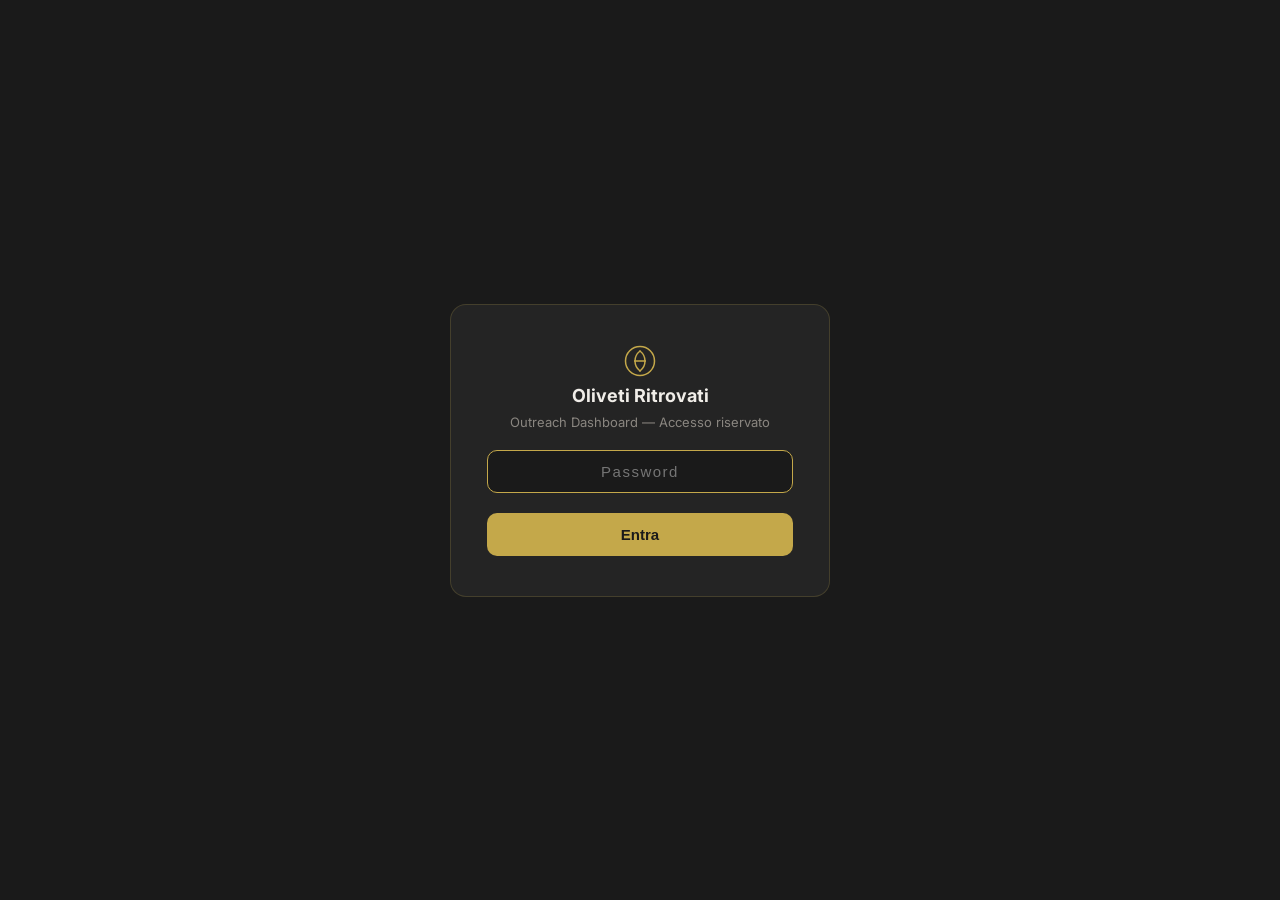
==== public/outreach.html @ 116433b3 "feat(outreach): dashboard WA con password gate su /outreach - 483 contatti cellulari embedded, filtr" ====
<!DOCTYPE html>
<html lang="it">
<head>
<meta charset="UTF-8">
<meta name="viewport" content="width=device-width, initial-scale=1.0">
<title>Oliveti Ritrovati — Outreach WA</title>
<link rel="preconnect" href="https://fonts.googleapis.com">
<link href="https://fonts.googleapis.com/css2?family=Inter:wght@400;500;600;700&display=swap" rel="stylesheet">
<style>
  :root {
    --nero: #1a1a1a;
    --nero2: #242424;
    --nero3: #2e2e2e;
    --oro: #C4A84A;
    --oro2: #d4b85a;
    --oro-dim: rgba(196,168,74,0.12);
    --oro-dim2: rgba(196,168,74,0.06);
    --bianco: #f0ede8;
    --grigio: #8a8680;
    --grigio2: #5a5754;
    --verde: #4caf7d;
    --verde-dim: rgba(76,175,125,0.12);
    --rosso: #e05555;
    --rosso-dim: rgba(224,85,85,0.12);
    --giallo-dim: rgba(196,168,74,0.08);
    --radius: 12px;
    --radius-sm: 8px;
  }
  * { box-sizing: border-box; margin: 0; padding: 0; }
  html, body { height: 100%; font-family: 'Inter', system-ui, sans-serif; background: var(--nero); color: var(--bianco); }

  /* LAYOUT */
  .app { display: grid; grid-template-rows: auto 1fr; height: 100vh; overflow: hidden; }

  /* HEADER */
  .header {
    background: var(--nero2);
    border-bottom: 1px solid rgba(196,168,74,0.15);
    padding: 14px 24px;
    display: flex; align-items: center; gap: 20px; flex-wrap: wrap;
  }
  .logo {
    display: flex; align-items: center; gap: 10px;
    font-size: 15px; font-weight: 700; color: var(--oro); letter-spacing: 0.04em;
    white-space: nowrap;
  }
  .logo svg { flex-shrink: 0; }
  .progress-wrap {
    flex: 1; min-width: 200px;
  }
  .progress-label {
    display: flex; justify-content: space-between; align-items: center;
    font-size: 11px; color: var(--grigio); margin-bottom: 5px;
  }
  .progress-label strong { color: var(--bianco); font-size: 13px; }
  .progress-bar {
    height: 6px; background: var(--nero3); border-radius: 100em; overflow: hidden;
  }
  .progress-fill {
    height: 100%; background: var(--oro); border-radius: 100em;
    transition: width 0.4s ease;
  }
  .stats-chips { display: flex; gap: 8px; flex-wrap: wrap; }
  .chip {
    font-size: 11px; font-weight: 600; padding: 4px 10px;
    border-radius: 100em; display: flex; align-items: center; gap: 5px;
  }
  .chip-inviato { background: var(--verde-dim); color: var(--verde); }
  .chip-skip { background: var(--oro-dim); color: var(--oro); }
  .chip-no { background: var(--rosso-dim); color: var(--rosso); }
  .chip-tot { background: rgba(255,255,255,0.06); color: var(--grigio); }

  /* MAIN */
  .main { display: grid; grid-template-columns: 280px 1fr; overflow: hidden; }

  /* SIDEBAR */
  .sidebar {
    background: var(--nero2);
    border-right: 1px solid rgba(255,255,255,0.06);
    display: flex; flex-direction: column; overflow: hidden;
  }
  .sidebar-top {
    padding: 16px;
    border-bottom: 1px solid rgba(255,255,255,0.06);
  }
  .search-wrap { position: relative; margin-bottom: 12px; }
  .search-wrap svg { position: absolute; left: 10px; top: 50%; transform: translateY(-50%); opacity: 0.4; pointer-events: none; }
  .search {
    width: 100%; background: var(--nero3); border: 1px solid rgba(255,255,255,0.08);
    color: var(--bianco); border-radius: var(--radius-sm); padding: 8px 10px 8px 34px;
    font-size: 13px; outline: none;
  }
  .search:focus { border-color: var(--oro); }
  .search::placeholder { color: var(--grigio2); }
  .filters { display: flex; flex-direction: column; gap: 8px; }
  .filter-row { display: flex; gap: 6px; flex-wrap: wrap; }
  .filter-label { font-size: 10px; font-weight: 600; color: var(--grigio2); letter-spacing: 0.08em; text-transform: uppercase; margin-bottom: 2px; }
  .fbtn {
    font-size: 11px; font-weight: 500; padding: 4px 9px;
    border-radius: 100em; border: 1px solid rgba(255,255,255,0.1);
    background: transparent; color: var(--grigio); cursor: pointer;
    transition: all 0.15s;
  }
  .fbtn:hover { border-color: var(--oro); color: var(--oro); }
  .fbtn.active { background: var(--oro-dim); border-color: var(--oro); color: var(--oro); }
  .fbtn-stato {
    font-size: 11px; font-weight: 500; padding: 4px 9px;
    border-radius: 100em; border: 1px solid rgba(255,255,255,0.1);
    background: transparent; color: var(--grigio); cursor: pointer;
    transition: all 0.15s;
  }
  .fbtn-stato:hover { border-color: rgba(255,255,255,0.3); color: var(--bianco); }
  .fbtn-stato.active-all { background: rgba(255,255,255,0.08); border-color: rgba(255,255,255,0.2); color: var(--bianco); }
  .fbtn-stato.active-inviato { background: var(--verde-dim); border-color: var(--verde); color: var(--verde); }
  .fbtn-stato.active-skip { background: var(--oro-dim); border-color: var(--oro); color: var(--oro); }
  .fbtn-stato.active-no { background: var(--rosso-dim); border-color: var(--rosso); color: var(--rosso); }

  .list-wrap { flex: 1; overflow-y: auto; padding: 8px; }
  .list-wrap::-webkit-scrollbar { width: 4px; }
  .list-wrap::-webkit-scrollbar-track { background: transparent; }
  .list-wrap::-webkit-scrollbar-thumb { background: var(--nero3); border-radius: 2px; }

  .contact-row {
    padding: 10px 12px; border-radius: var(--radius-sm); cursor: pointer;
    transition: background 0.12s; display: flex; flex-direction: column; gap: 3px;
    border: 1px solid transparent;
  }
  .contact-row:hover { background: rgba(255,255,255,0.04); }
  .contact-row.active { background: var(--oro-dim2); border-color: rgba(196,168,74,0.2); }
  .row-name { font-size: 13px; font-weight: 600; color: var(--bianco); white-space: nowrap; overflow: hidden; text-overflow: ellipsis; }
  .row-meta { font-size: 11px; color: var(--grigio); display: flex; gap: 6px; align-items: center; }
  .row-stato { width: 7px; height: 7px; border-radius: 50%; flex-shrink: 0; }
  .stato-nuovo { background: var(--grigio2); }
  .stato-inviato { background: var(--verde); }
  .stato-skip { background: var(--oro); }
  .stato-no { background: var(--rosso); }

  .empty-list { padding: 24px; text-align: center; color: var(--grigio2); font-size: 13px; }

  /* CONTENT */
  .content { overflow-y: auto; padding: 32px; display: flex; flex-direction: column; gap: 24px; }
  .content::-webkit-scrollbar { width: 4px; }
  .content::-webkit-scrollbar-thumb { background: var(--nero3); border-radius: 2px; }

  .no-selection {
    display: flex; flex-direction: column; align-items: center; justify-content: center;
    height: 100%; gap: 12px; color: var(--grigio2); text-align: center;
  }
  .no-selection svg { opacity: 0.3; }
  .no-selection p { font-size: 14px; }

  /* CARD */
  .card {
    background: var(--nero2); border: 1px solid rgba(255,255,255,0.07);
    border-radius: 16px; padding: 28px;
  }
  .card-header { display: flex; justify-content: space-between; align-items: flex-start; gap: 16px; margin-bottom: 20px; }
  .card-title { font-size: 22px; font-weight: 700; color: var(--bianco); line-height: 1.2; }
  .card-badges { display: flex; gap: 8px; flex-wrap: wrap; margin-top: 6px; }
  .badge {
    font-size: 11px; font-weight: 600; padding: 3px 10px;
    border-radius: 100em;
  }
  .badge-tipo { background: var(--oro-dim); color: var(--oro); }
  .badge-citta { background: rgba(255,255,255,0.07); color: var(--grigio); }
  .badge-rating { background: rgba(255,200,0,0.1); color: #ffd43b; }

  .stato-banner {
    padding: 10px 14px; border-radius: var(--radius-sm);
    font-size: 13px; font-weight: 600; display: flex; align-items: center; gap: 8px;
    margin-bottom: 16px;
  }
  .banner-inviato { background: var(--verde-dim); color: var(--verde); border: 1px solid rgba(76,175,125,0.2); }
  .banner-skip { background: var(--oro-dim); color: var(--oro); border: 1px solid rgba(196,168,74,0.2); }
  .banner-no { background: var(--rosso-dim); color: var(--rosso); border: 1px solid rgba(224,85,85,0.2); }

  .info-grid { display: grid; grid-template-columns: 1fr 1fr; gap: 12px; margin-bottom: 20px; }
  .info-item {
    background: rgba(255,255,255,0.03); border: 1px solid rgba(255,255,255,0.06);
    border-radius: var(--radius-sm); padding: 12px;
  }
  .info-label { font-size: 10px; font-weight: 600; color: var(--grigio2); text-transform: uppercase; letter-spacing: 0.08em; margin-bottom: 4px; }
  .info-value { font-size: 14px; color: var(--bianco); font-weight: 500; }
  .info-link { color: var(--oro); text-decoration: none; font-size: 13px; }
  .info-link:hover { text-decoration: underline; }

  /* MESSAGGIO */
  .msg-section { margin-bottom: 20px; }
  .msg-header { display: flex; justify-content: space-between; align-items: center; margin-bottom: 10px; }
  .msg-title { font-size: 12px; font-weight: 600; color: var(--grigio); text-transform: uppercase; letter-spacing: 0.08em; }
  .msg-body {
    background: rgba(255,255,255,0.03); border: 1px solid rgba(255,255,255,0.08);
    border-radius: var(--radius-sm); padding: 14px 16px;
    font-size: 14px; line-height: 1.65; color: var(--bianco);
    white-space: pre-wrap;
  }
  .btn-copy {
    font-size: 11px; font-weight: 600; padding: 5px 12px;
    border-radius: 100em; border: 1px solid rgba(255,255,255,0.12);
    background: transparent; color: var(--grigio); cursor: pointer;
    transition: all 0.15s; display: flex; align-items: center; gap: 5px;
  }
  .btn-copy:hover { color: var(--bianco); border-color: rgba(255,255,255,0.25); }
  .btn-copy.copied { color: var(--verde); border-color: var(--verde); background: var(--verde-dim); }

  /* AZIONI */
  .azioni { display: flex; gap: 10px; flex-wrap: wrap; }
  .btn-wa {
    flex: 1; min-width: 200px;
    background: #25D366; color: #fff; font-weight: 700; font-size: 15px;
    padding: 14px 20px; border-radius: var(--radius); border: none; cursor: pointer;
    display: flex; align-items: center; justify-content: center; gap: 10px;
    transition: background 0.15s; text-decoration: none;
  }
  .btn-wa:hover { background: #1db954; }
  .btn-inviato {
    background: var(--verde-dim); color: var(--verde); border: 1.5px solid rgba(76,175,125,0.3);
    font-weight: 600; font-size: 14px; padding: 14px 18px;
    border-radius: var(--radius); cursor: pointer; transition: all 0.15s;
    display: flex; align-items: center; gap: 8px; white-space: nowrap;
  }
  .btn-inviato:hover { background: rgba(76,175,125,0.2); }
  .btn-inviato.active { background: var(--verde); color: #fff; }

  .azioni2 { display: flex; gap: 8px; }
  .btn-skip {
    flex: 1; background: transparent; color: var(--grigio); border: 1px solid rgba(255,255,255,0.1);
    font-weight: 500; font-size: 13px; padding: 10px;
    border-radius: var(--radius-sm); cursor: pointer; transition: all 0.15s;
    display: flex; align-items: center; justify-content: center; gap: 6px;
  }
  .btn-skip:hover { border-color: var(--oro); color: var(--oro); }
  .btn-skip.active { background: var(--oro-dim); border-color: var(--oro); color: var(--oro); }
  .btn-no {
    flex: 1; background: transparent; color: var(--grigio); border: 1px solid rgba(255,255,255,0.1);
    font-weight: 500; font-size: 13px; padding: 10px;
    border-radius: var(--radius-sm); cursor: pointer; transition: all 0.15s;
    display: flex; align-items: center; justify-content: center; gap: 6px;
  }
  .btn-no:hover { border-color: var(--rosso); color: var(--rosso); }
  .btn-no.active { background: var(--rosso-dim); border-color: var(--rosso); color: var(--rosso); }
  .btn-reset {
    background: transparent; color: var(--grigio2); border: none;
    font-size: 12px; cursor: pointer; padding: 10px; transition: color 0.15s;
    display: flex; align-items: center; gap: 5px;
  }
  .btn-reset:hover { color: var(--grigio); }

  .nav-btns {
    display: flex; gap: 8px; justify-content: space-between; align-items: center;
    padding-top: 12px; border-top: 1px solid rgba(255,255,255,0.06);
  }
  .btn-nav {
    background: var(--nero3); color: var(--grigio); border: 1px solid rgba(255,255,255,0.08);
    font-size: 13px; font-weight: 500; padding: 8px 16px;
    border-radius: var(--radius-sm); cursor: pointer; transition: all 0.15s;
    display: flex; align-items: center; gap: 6px;
  }
  .btn-nav:hover { color: var(--bianco); border-color: rgba(255,255,255,0.2); }
  .btn-nav:disabled { opacity: 0.3; cursor: default; }
  .nav-pos { font-size: 13px; color: var(--grigio); }

  @media (max-width: 768px) {
    .main { grid-template-columns: 1fr; }
    .sidebar { display: none; }
    .content { padding: 16px; }
    .info-grid { grid-template-columns: 1fr; }
  }
</style>
</head>
<body>
<div class="app">

  <!-- HEADER -->
  <div class="header">
    <div class="logo">
      <svg width="22" height="22" viewBox="0 0 22 22" fill="none">
        <circle cx="11" cy="11" r="10" stroke="#C4A84A" stroke-width="1.5"/>
        <path d="M11 4c0 0-4 3-4 7s4 7 4 7" stroke="#C4A84A" stroke-width="1.5" stroke-linecap="round"/>
        <path d="M11 4c0 0 4 3 4 7s-4 7-4 7" stroke="#C4A84A" stroke-width="1.5" stroke-linecap="round"/>
        <line x1="7" y1="11" x2="15" y2="11" stroke="#C4A84A" stroke-width="1.5"/>
      </svg>
      Oliveti Ritrovati
    </div>
    <div class="progress-wrap">
      <div class="progress-label">
        <span>Progresso outreach</span>
        <strong id="prog-text">0 / 483 inviati</strong>
      </div>
      <div class="progress-bar"><div class="progress-fill" id="prog-fill" style="width:0%"></div></div>
    </div>
    <div class="stats-chips">
      <span class="chip chip-inviato" id="stat-inviato">✓ 0 inviati</span>
      <span class="chip chip-skip" id="stat-skip">⏭ 0 saltati</span>
      <span class="chip chip-no" id="stat-no">✗ 0 no</span>
      <span class="chip chip-tot">📱 483 cellulari</span>
    </div>
  </div>

  <!-- MAIN -->
  <div class="main">

    <!-- SIDEBAR -->
    <div class="sidebar">
      <div class="sidebar-top">
        <div class="search-wrap">
          <svg width="14" height="14" viewBox="0 0 14 14" fill="none"><circle cx="6" cy="6" r="4.5" stroke="#8a8680" stroke-width="1.5"/><path d="M9.5 9.5L12 12" stroke="#8a8680" stroke-width="1.5" stroke-linecap="round"/></svg>
          <input class="search" type="text" id="search" placeholder="Cerca nome o città…">
        </div>
        <div class="filters">
          <div>
            <div class="filter-label">Tipo</div>
            <div class="filter-row" id="filter-tipo">
              <button class="fbtn active" data-tipo="">Tutti</button>
              <button class="fbtn" data-tipo="ristorante">Ristorante</button>
              <button class="fbtn" data-tipo="agriturismo">Agriturismo</button>
              <button class="fbtn" data-tipo="enoteca">Enoteca</button>
              <button class="fbtn" data-tipo="wine bar">Wine Bar</button>
              <button class="fbtn" data-tipo="hotel">Hotel</button>
            </div>
          </div>
          <div>
            <div class="filter-label">Stato</div>
            <div class="filter-row" id="filter-stato">
              <button class="fbtn-stato active-all active" data-stato="">Tutti</button>
              <button class="fbtn-stato" data-stato="nuovo">Da fare</button>
              <button class="fbtn-stato" data-stato="inviato">Inviati</button>
              <button class="fbtn-stato" data-stato="skip">Saltati</button>
              <button class="fbtn-stato" data-stato="no">Non int.</button>
            </div>
          </div>
        </div>
      </div>
      <div class="list-wrap" id="contact-list"></div>
    </div>

    <!-- CONTENT -->
    <div class="content" id="content">
      <div class="no-selection" id="no-sel">
        <svg width="48" height="48" viewBox="0 0 48 48" fill="none"><circle cx="24" cy="24" r="22" stroke="#5a5754" stroke-width="1.5"/><path d="M24 14v10l6 4" stroke="#5a5754" stroke-width="2" stroke-linecap="round"/></svg>
        <p>Seleziona un contatto dalla lista<br>o usa i filtri per iniziare</p>
      </div>
      <div id="card-wrap" style="display:none"></div>
    </div>

  </div>
</div>

<script>
const CONTACTS = [{"nome": "Osteria MateraMì", "tipo": "ristorante", "citta": "Matera", "indirizzo": "Via D'Addozio, 4, 75100 Matera MT", "telefono": "+393284698633", "sito_web": "materami.it", "rating": "", "recensioni": "", "maps_url": "https://www.google.com/maps/place/Osteria+MateraM%C3%AC/data=!4m7!3m6!1s0x13477f20929e2583:0x8687152c12a10cb3!8m2!3d40.6703052!4d16.6091664!16s%2Fg%2F11gbkt0_gz!19sChIJgyWekiB_RxMRswyhEiwVh4Y?authuser=0&hl=it&g_ep=EgoyMDI2MDkyOS4wIJJjKgBIAVAD&rclk=1", "messaggio": "Salve, sono Francesco Linzalone di Oliveti Ritrovati — Matera.\n\nHo recuperato 3000 olivi centenari abbandonati nella campagna materana. Dal nostro frantoio di famiglia (Sassi, dal 1959) produciamo un extravergine con varietà autoctone, zero additivi, molitura entro 8 ore.\n\nPremio OLIVARUM 2023. Produzione limitata.\n\nPosso portarvi una bottiglia da assaggiare?"}, {"nome": "Myricae Ristorante", "tipo": "ristorante", "citta": "Matera", "indirizzo": "Via del Corso, 35, 75100 Matera MT", "telefono": "+393283440122", "sito_web": "myricaeristorante.it", "rating": "", "recensioni": "", "maps_url": "https://www.google.com/maps/place/Myricae+Ristorante/data=!4m7!3m6!1s0x13477f29b11aca7f:0xee17300afb48b2d!8m2!3d40.6654982!4d16.6083386!16s%2Fg%2F11w1f0l13n!19sChIJf8oasSl_RxMRLYu0rwBz4Q4?authuser=0&hl=it&g_ep=EgoyMDI2MDkyOS4wIJJjKgBIAVAD&rclk=1", "messaggio": "Salve, sono Francesco Linzalone di Oliveti Ritrovati — Matera.\n\nHo recuperato 3000 olivi centenari abbandonati nella campagna materana. Dal nostro frantoio di famiglia (Sassi, dal 1959) produciamo un extravergine con varietà autoctone, zero additivi, molitura entro 8 ore.\n\nPremio OLIVARUM 2023. Produzione limitata.\n\nPosso portarvi una bottiglia da assaggiare?"}, {"nome": "La locanda nei Sassi", "tipo": "ristorante", "citta": "Matera", "indirizzo": "Via Casale, 24, 75100 Matera MT", "telefono": "+393762714915", "sito_web": "lalocandaneisassi.com", "rating": "", "recensioni": "", "maps_url": "https://www.google.com/maps/place/La+locanda+nei+Sassi/data=!4m7!3m6!1s0x13477f62887b0141:0x3b5203ccc21e5eaf!8m2!3d40.6687407!4d16.6105308!16s%2Fg%2F11xm0mqjmp!19sChIJQQF7iGJ_RxMRr14ewswDUjs?authuser=0&hl=it&g_ep=EgoyMDI2MDkyOS4wIJJjKgBIAVAD&rclk=1", "messaggio": "Salve, sono Francesco Linzalone di Oliveti Ritrovati — Matera.\n\nHo recuperato 3000 olivi centenari abbandonati nella campagna materana. Dal nostro frantoio di famiglia (Sassi, dal 1959) produciamo un extravergine con varietà autoctone, zero additivi, molitura entro 8 ore.\n\nPremio OLIVARUM 2023. Produzione limitata.\n\nPosso portarvi una bottiglia da assaggiare?"}, {"nome": "Retròbottega Matera", "tipo": "ristorante", "citta": "Matera", "indirizzo": "Via Bruno Buozzi, 11, 75100 Matera MT", "telefono": "+393783092480", "sito_web": "retrobottegamatera.it", "rating": "", "recensioni": "", "maps_url": "https://www.google.com/maps/place/Retr%C3%B2bottega+Matera/data=!4m7!3m6!1s0x13477f06a43c4a1b:0xa4d6ee16eec754fb!8m2!3d40.6622029!4d16.610801!16s%2Fg%2F11xz_wpqn5!19sChIJG0o8pAZ_RxMR-1TH7hbu1qQ?authuser=0&hl=it&g_ep=EgoyMDI2MDkyOS4wIJJjKgBIAVAD&rclk=1", "messaggio": "Salve, sono Francesco Linzalone di Oliveti Ritrovati — Matera.\n\nHo recuperato 3000 olivi centenari abbandonati nella campagna materana. Dal nostro frantoio di famiglia (Sassi, dal 1959) produciamo un extravergine con varietà autoctone, zero additivi, molitura entro 8 ore.\n\nPremio OLIVARUM 2023. Produzione limitata.\n\nPosso portarvi una bottiglia da assaggiare?"}, {"nome": "Il Fiore del Latte", "tipo": "ristorante", "citta": "Matera", "indirizzo": "Piazza Ascanio Persio, 15, 75100 Matera MT", "telefono": "+393884891995", "sito_web": "ilfioredellatte.shop", "rating": "", "recensioni": "", "maps_url": "https://www.google.com/maps/place/Il+Fiore+del+Latte/data=!4m7!3m6!1s0x13477ede1fdb7371:0xf354bf4243998d4d!8m2!3d40.6661083!4d16.6056759!16s%2Fg%2F11c493dxdp!19sChIJcXPbH95-RxMRTY2ZQ0K_VPM?authuser=0&hl=it&g_ep=EgoyMDI2MDkyOS4wIJJjKgBIAVAD&rclk=1", "messaggio": "Salve, sono Francesco Linzalone di Oliveti Ritrovati — Matera.\n\nHo recuperato 3000 olivi centenari abbandonati nella campagna materana. Dal nostro frantoio di famiglia (Sassi, dal 1959) produciamo un extravergine con varietà autoctone, zero additivi, molitura entro 8 ore.\n\nPremio OLIVARUM 2023. Produzione limitata.\n\nPosso portarvi una bottiglia da assaggiare?"}, {"nome": "Madame Giulia", "tipo": "ristorante", "citta": "Matera", "indirizzo": "Via D'Addozio, 48, 75100 Matera MT", "telefono": "+393760983606", "sito_web": "madamegiulia.it", "rating": "", "recensioni": "", "maps_url": "https://www.google.com/maps/place/Madame+Giulia/data=!4m7!3m6!1s0x13477fed30344df7:0x5f6b8e82c15fc0bf!8m2!3d40.6692372!4d16.6093637!16s%2Fg%2F11v0rbj85b!19sChIJ9000MO1_RxMRv8BfwYKOa18?authuser=0&hl=it&g_ep=EgoyMDI2MDkyOS4wIJJjKgBIAVAD&rclk=1", "messaggio": "Salve, sono Francesco Linzalone di Oliveti Ritrovati — Matera.\n\nHo recuperato 3000 olivi centenari abbandonati nella campagna materana. Dal nostro frantoio di famiglia (Sassi, dal 1959) produciamo un extravergine con varietà autoctone, zero additivi, molitura entro 8 ore.\n\nPremio OLIVARUM 2023. Produzione limitata.\n\nPosso portarvi una bottiglia da assaggiare?"}, {"nome": "OHIMÈ Matera", "tipo": "ristorante", "citta": "Matera", "indirizzo": "Via T. Stigliani, 82, 75100 Matera MT", "telefono": "+393278414877", "sito_web": "ohimematera.it", "rating": "", "recensioni": "", "maps_url": "https://www.google.com/maps/place/OHIM%C3%88+Matera/data=!4m7!3m6!1s0x13477f29ce1b0441:0x6f9770b7e9232f18!8m2!3d40.6701623!4d16.6066479!16s%2Fg%2F11p13bqy67!19sChIJQQQbzil_RxMRGC8j6bdwl28?authuser=0&hl=it&g_ep=EgoyMDI2MDkyOS4wIJJjKgBIAVAD&rclk=1", "messaggio": "Salve, sono Francesco Linzalone di Oliveti Ritrovati — Matera.\n\nHo recuperato 3000 olivi centenari abbandonati nella campagna materana. Dal nostro frantoio di famiglia (Sassi, dal 1959) produciamo un extravergine con varietà autoctone, zero additivi, molitura entro 8 ore.\n\nPremio OLIVARUM 2023. Produzione limitata.\n\nPosso portarvi una bottiglia da assaggiare?"}, {"nome": "Basquiat Il Ristorantino", "tipo": "ristorante", "citta": "Matera", "indirizzo": "Via Lucana, 3, 75100 Matera MT", "telefono": "+393355438682", "sito_web": "basquiatilristorantino.com", "rating": "", "recensioni": "", "maps_url": "https://www.google.com/maps/place/Basquiat+Il+Ristorantino/data=!4m7!3m6!1s0x13477f2705556db1:0x8691b3dc10ca47ce!8m2!3d40.6681943!4d16.6057386!16s%2Fg%2F11g2y0dqbr!19sChIJsW1VBSd_RxMRzkfKENyzkYY?authuser=0&hl=it&g_ep=EgoyMDI2MDkyOS4wIJJjKgBIAVAD&rclk=1", "messaggio": "Salve, sono Francesco Linzalone di Oliveti Ritrovati — Matera.\n\nHo recuperato 3000 olivi centenari abbandonati nella campagna materana. Dal nostro frantoio di famiglia (Sassi, dal 1959) produciamo un extravergine con varietà autoctone, zero additivi, molitura entro 8 ore.\n\nPremio OLIVARUM 2023. Produzione limitata.\n\nPosso portarvi una bottiglia da assaggiare?"}, {"nome": "La Locanda Del vicinato , Ristorante", "tipo": "ristorante", "citta": "Matera", "indirizzo": "Via Casalnuovo, 39, 75100 Matera MT", "telefono": "+393311377908", "sito_web": "", "rating": "", "recensioni": "", "maps_url": "https://www.google.com/maps/place/La+Locanda+Del+vicinato+,+Ristorante/data=!4m7!3m6!1s0x13477ff09dd49499:0x6b4872f6548ee245!8m2!3d40.6624071!4d16.6106189!16s%2Fg%2F11jl23373k!19sChIJmZTUnfB_RxMRReKOVPZySGs?authuser=0&hl=it&g_ep=EgoyMDI2MDkyOS4wIJJjKgBIAVAD&rclk=1", "messaggio": "Salve, sono Francesco Linzalone di Oliveti Ritrovati — Matera.\n\nHo recuperato 3000 olivi centenari abbandonati nella campagna materana. Dal nostro frantoio di famiglia (Sassi, dal 1959) produciamo un extravergine con varietà autoctone, zero additivi, molitura entro 8 ore.\n\nPremio OLIVARUM 2023. Produzione limitata.\n\nPosso portarvi una bottiglia da assaggiare?"}, {"nome": "Ristorante'900 Casa Taccardi", "tipo": "ristorante", "citta": "Matera", "indirizzo": "Via Santo Stefano, 31, 75100 Matera MT", "telefono": "+393928779754", "sito_web": "foodbooking.com", "rating": "", "recensioni": "", "maps_url": "https://www.google.com/maps/place/Ristorante%27900+Casa+Taccardi/data=!4m7!3m6!1s0x13477fc831658ce3:0x96cafd89f090f405!8m2!3d40.6710931!4d16.6086155!16s%2Fg%2F11kj923scf!19sChIJ44xlMch_RxMRBfSQ8In9ypY?authuser=0&hl=it&g_ep=EgoyMDI2MDkyOS4wIJJjKgBIAVAD&rclk=1", "messaggio": "Salve, sono Francesco Linzalone di Oliveti Ritrovati — Matera.\n\nHo recuperato 3000 olivi centenari abbandonati nella campagna materana. Dal nostro frantoio di famiglia (Sassi, dal 1959) produciamo un extravergine con varietà autoctone, zero additivi, molitura entro 8 ore.\n\nPremio OLIVARUM 2023. Produzione limitata.\n\nPosso portarvi una bottiglia da assaggiare?"}, {"nome": "Brunch Bar U' Ciddar", "tipo": "ristorante", "citta": "Matera", "indirizzo": "Via Fiorentini, 20, 75100 Matera MT", "telefono": "+393296193797", "sito_web": "facebook.com", "rating": "", "recensioni": "", "maps_url": "https://www.google.com/maps/place/Brunch+Bar+U%27+Ciddar/data=!4m7!3m6!1s0x13477ede579ded7b:0x80e3ad190a237ab5!8m2!3d40.666454!4d16.6083013!16s%2Fg%2F11c5bp_klt!19sChIJe-2dV95-RxMRtXojChmt44A?authuser=0&hl=it&g_ep=EgoyMDI2MDkyOS4wIJJjKgBIAVAD&rclk=1", "messaggio": "Salve, sono Francesco Linzalone di Oliveti Ritrovati — Matera.\n\nHo recuperato 3000 olivi centenari abbandonati nella campagna materana. Dal nostro frantoio di famiglia (Sassi, dal 1959) produciamo un extravergine con varietà autoctone, zero additivi, molitura entro 8 ore.\n\nPremio OLIVARUM 2023. Produzione limitata.\n\nPosso portarvi una bottiglia da assaggiare?"}, {"nome": "L'angolo del Sapore", "tipo": "ristorante", "citta": "Matera", "indirizzo": "Via S. Pardo, 4/6, 75100 Matera MT", "telefono": "+393286766387", "sito_web": "langolodelsapore.it", "rating": "", "recensioni": "", "maps_url": "https://www.google.com/maps/place/L%27angolo+del+Sapore/data=!4m7!3m6!1s0x13477f68d6a90f71:0xa4adc52c49899631!8m2!3d40.6767324!4d16.5975513!16s%2Fg%2F11pd_cggl5!19sChIJcQ-p1mh_RxMRMZaJSSzFraQ?authuser=0&hl=it&g_ep=EgoyMDI2MDkyOS4wIJJjKgBIAVAD&rclk=1", "messaggio": "Salve, sono Francesco Linzalone di Oliveti Ritrovati — Matera.\n\nHo recuperato 3000 olivi centenari abbandonati nella campagna materana. Dal nostro frantoio di famiglia (Sassi, dal 1959) produciamo un extravergine con varietà autoctone, zero additivi, molitura entro 8 ore.\n\nPremio OLIVARUM 2023. Produzione limitata.\n\nPosso portarvi una bottiglia da assaggiare?"}, {"nome": "La Pignata", "tipo": "ristorante", "citta": "Matera", "indirizzo": "Via Emanuele Duni, 20, 75100 Matera MT", "telefono": "+393663187292", "sito_web": "osterialapignata.com", "rating": "", "recensioni": "", "maps_url": "https://www.google.com/maps/place/La+Pignata/data=!4m7!3m6!1s0x13477edc4564d42b:0x91cec29b84e7dd28!8m2!3d40.662789!4d16.6093452!16s%2Fg%2F11b6j1jz17!19sChIJK9RkRdx-RxMRKN3nhJvCzpE?authuser=0&hl=it&g_ep=EgoyMDI2MDkyOS4wIJJjKgBIAVAD&rclk=1", "messaggio": "Salve, sono Francesco Linzalone di Oliveti Ritrovati — Matera.\n\nHo recuperato 3000 olivi centenari abbandonati nella campagna materana. Dal nostro frantoio di famiglia (Sassi, dal 1959) produciamo un extravergine con varietà autoctone, zero additivi, molitura entro 8 ore.\n\nPremio OLIVARUM 2023. Produzione limitata.\n\nPosso portarvi una bottiglia da assaggiare?"}, {"nome": "Margò Ristorante e Ravioleria", "tipo": "ristorante", "citta": "Matera", "indirizzo": "Via Lucana, 178, 75100 Matera MT", "telefono": "+393517160139", "sito_web": "margoristorante.it", "rating": "", "recensioni": "", "maps_url": "https://www.google.com/maps/place/Marg%C3%B2+Ristorante+e+Ravioleria/data=!4m7!3m6!1s0x13477eddb58b48c7:0x49073c32b6dd8a0a!8m2!3d40.6633315!4d16.608137!16s%2Fg%2F11byys1q7f!19sChIJx0iLtd1-RxMRCordtjI8B0k?authuser=0&hl=it&g_ep=EgoyMDI2MDkyOS4wIJJjKgBIAVAD&rclk=1", "messaggio": "Salve, sono Francesco Linzalone di Oliveti Ritrovati — Matera.\n\nHo recuperato 3000 olivi centenari abbandonati nella campagna materana. Dal nostro frantoio di famiglia (Sassi, dal 1959) produciamo un extravergine con varietà autoctone, zero additivi, molitura entro 8 ore.\n\nPremio OLIVARUM 2023. Produzione limitata.\n\nPosso portarvi una bottiglia da assaggiare?"}, {"nome": "Conzato / Vino e Piccola Cucina", "tipo": "ristorante", "citta": "Matera", "indirizzo": "Via Fiorentini, 241, 75100 Matera MT", "telefono": "+393342042564", "sito_web": "conzatomatera.it", "rating": "", "recensioni": "", "maps_url": "https://www.google.com/maps/place/Conzato+%2F+Vino+e+Piccola+Cucina/data=!4m7!3m6!1s0x13477f8392c03639:0xe98372b059e4bd84!8m2!3d40.6674736!4d16.6100149!16s%2Fg%2F11stzs_c9p!19sChIJOTbAkoN_RxMRhL3kWbByg-k?authuser=0&hl=it&g_ep=EgoyMDI2MDkyOS4wIJJjKgBIAVAD&rclk=1", "messaggio": "Salve, sono Francesco Linzalone di Oliveti Ritrovati — Matera.\n\nHo recuperato 3000 olivi centenari abbandonati nella campagna materana. Dal nostro frantoio di famiglia (Sassi, dal 1959) produciamo un extravergine con varietà autoctone, zero additivi, molitura entro 8 ore.\n\nPremio OLIVARUM 2023. Produzione limitata.\n\nPosso portarvi una bottiglia da assaggiare?"}, {"nome": "Tipicamente Matera - Mangiare prodotti tipici a Matera", "tipo": "ristorante", "citta": "Matera", "indirizzo": "Via San Biagio, 20, 75100 Matera MT", "telefono": "+393333460684", "sito_web": "tipica-mente.it", "rating": "", "recensioni": "", "maps_url": "https://www.google.com/maps/place/Tipicamente+Matera+-+Mangiare+prodotti+tipici+a+Matera/data=!4m7!3m6!1s0x13477fb5bb3db97d:0x141574461f2a087!8m2!3d40.6671524!4d16.607248!16s%2Fg%2F11pcmqr53g!19sChIJfbk9u7V_RxMRh6DyYURXQQE?authuser=0&hl=it&g_ep=EgoyMDI2MDkyOS4wIJJjKgBIAVAD&rclk=1", "messaggio": "Salve, sono Francesco Linzalone di Oliveti Ritrovati — Matera.\n\nHo recuperato 3000 olivi centenari abbandonati nella campagna materana. Dal nostro frantoio di famiglia (Sassi, dal 1959) produciamo un extravergine con varietà autoctone, zero additivi, molitura entro 8 ore.\n\nPremio OLIVARUM 2023. Produzione limitata.\n\nPosso portarvi una bottiglia da assaggiare?"}, {"nome": "Osteria San Giovanni Matera Cucina Tipica", "tipo": "ristorante", "citta": "Matera", "indirizzo": "Via San Biagio, 27/F, 75100 Matera MT", "telefono": "+393509243703", "sito_web": "sangiovanniosteria.com", "rating": "", "recensioni": "", "maps_url": "https://www.google.com/maps/place/Osteria+San+Giovanni+Matera+Cucina+Tipica/data=!4m7!3m6!1s0x13477f847d5ac365:0x791aa058822c9fba!8m2!3d40.6674074!4d16.6076856!16s%2Fg%2F11khzzgbq8!19sChIJZcNafYR_RxMRup8sgligGnk?authuser=0&hl=it&g_ep=EgoyMDI2MDkyOS4wIJJjKgBIAVAD&rclk=1", "messaggio": "Salve, sono Francesco Linzalone di Oliveti Ritrovati — Matera.\n\nHo recuperato 3000 olivi centenari abbandonati nella campagna materana. Dal nostro frantoio di famiglia (Sassi, dal 1959) produciamo un extravergine con varietà autoctone, zero additivi, molitura entro 8 ore.\n\nPremio OLIVARUM 2023. Produzione limitata.\n\nPosso portarvi una bottiglia da assaggiare?"}, {"nome": "Materia Prima Bistrot", "tipo": "ristorante", "citta": "Matera", "indirizzo": "Via San Biagio, 37, 75100 Matera MT", "telefono": "+393207019634", "sito_web": "materiaprimabistrot.it", "rating": "", "recensioni": "", "maps_url": "https://www.google.com/maps/place/Materia+Prima+Bistrot/data=!4m7!3m6!1s0x13477edfadfa60cf:0xb5d0a4554015c2be!8m2!3d40.6677668!4d16.6082111!16s%2Fg%2F11dzdh8jwb!19sChIJz2D6rd9-RxMRvsIVQFWk0LU?authuser=0&hl=it&g_ep=EgoyMDI2MDkyOS4wIJJjKgBIAVAD&rclk=1", "messaggio": "Salve, sono Francesco Linzalone di Oliveti Ritrovati — Matera.\n\nHo recuperato 3000 olivi centenari abbandonati nella campagna materana. Dal nostro frantoio di famiglia (Sassi, dal 1959) produciamo un extravergine con varietà autoctone, zero additivi, molitura entro 8 ore.\n\nPremio OLIVARUM 2023. Produzione limitata.\n\nPosso portarvi una bottiglia da assaggiare?"}, {"nome": "Osteria al Casale", "tipo": "ristorante", "citta": "Matera", "indirizzo": "Via Madonna delle Virtù, 29, 75100 Matera MT", "telefono": "+393298021190", "sito_web": "osterialcasale.it", "rating": "", "recensioni": "", "maps_url": "https://www.google.com/maps/place/Osteria+al+Casale/data=!4m7!3m6!1s0x13477edf5ca3067b:0xda3aa57fb3dc83a0!8m2!3d40.6687103!4d16.6108443!16s%2Fg%2F11bzv027bc!19sChIJewajXN9-RxMRoIPcs3-lOto?authuser=0&hl=it&g_ep=EgoyMDI2MDkyOS4wIJJjKgBIAVAD&rclk=1", "messaggio": "Salve, sono Francesco Linzalone di Oliveti Ritrovati — Matera.\n\nHo recuperato 3000 olivi centenari abbandonati nella campagna materana. Dal nostro frantoio di famiglia (Sassi, dal 1959) produciamo un extravergine con varietà autoctone, zero additivi, molitura entro 8 ore.\n\nPremio OLIVARUM 2023. Produzione limitata.\n\nPosso portarvi una bottiglia da assaggiare?"}, {"nome": "Acquasala", "tipo": "ristorante", "citta": "Matera", "indirizzo": "Via Bruno Buozzi, 6, 75100 Matera MT", "telefono": "+393208866480", "sito_web": "", "rating": "", "recensioni": "", "maps_url": "https://www.google.com/maps/place/Acquasala/data=!4m7!3m6!1s0x13477f846337ca97:0x7cdf26ddbc632e38!8m2!3d40.6620293!4d16.6108588!16s%2Fg%2F11h6ds5kc3!19sChIJl8o3Y4R_RxMROC5jvN0m33w?authuser=0&hl=it&g_ep=EgoyMDI2MDkyOS4wIJJjKgBIAVAD&rclk=1", "messaggio": "Salve, sono Francesco Linzalone di Oliveti Ritrovati — Matera.\n\nHo recuperato 3000 olivi centenari abbandonati nella campagna materana. Dal nostro frantoio di famiglia (Sassi, dal 1959) produciamo un extravergine con varietà autoctone, zero additivi, molitura entro 8 ore.\n\nPremio OLIVARUM 2023. Produzione limitata.\n\nPosso portarvi una bottiglia da assaggiare?"}, {"nome": "La Nicchia nel Sasso Osteria Contemporanea", "tipo": "ristorante", "citta": "Matera", "indirizzo": "Via D'Addozio, 78, 75100 Matera MT", "telefono": "+393401265528", "sito_web": "lanicchianelsasso.it", "rating": "", "recensioni": "", "maps_url": "https://www.google.com/maps/place/La+Nicchia+nel+Sasso+Osteria+Contemporanea/data=!4m7!3m6!1s0x13477f8c0d395c9d:0x7b353824bc04f5d0!8m2!3d40.6686755!4d16.6095305!16s%2Fg%2F11ghff0v6_!19sChIJnVw5DYx_RxMR0PUEvCQ4NXs?authuser=0&hl=it&g_ep=EgoyMDI2MDkyOS4wIJJjKgBIAVAD&rclk=1", "messaggio": "Salve, sono Francesco Linzalone di Oliveti Ritrovati — Matera.\n\nHo recuperato 3000 olivi centenari abbandonati nella campagna materana. Dal nostro frantoio di famiglia (Sassi, dal 1959) produciamo un extravergine con varietà autoctone, zero additivi, molitura entro 8 ore.\n\nPremio OLIVARUM 2023. Produzione limitata.\n\nPosso portarvi una bottiglia da assaggiare?"}, {"nome": "Amore Crusco", "tipo": "ristorante", "citta": "Matera", "indirizzo": "Via Fiorentini, 58, 75100 Matera MT", "telefono": "+393474455890", "sito_web": "ristoranteamorecrusco.com", "rating": "", "recensioni": "", "maps_url": "https://www.google.com/maps/place/Amore+Crusco/data=!4m7!3m6!1s0x13477f9a649c5037:0xed3cffb5de3a8010!8m2!3d40.6667355!4d16.6098472!16s%2Fg%2F11t_t7r9vd!19sChIJN1CcZJp_RxMREIA63rX_PO0?authuser=0&hl=it&g_ep=EgoyMDI2MDkyOS4wIJJjKgBIAVAD&rclk=1", "messaggio": "Salve, sono Francesco Linzalone di Oliveti Ritrovati — Matera.\n\nHo recuperato 3000 olivi centenari abbandonati nella campagna materana. Dal nostro frantoio di famiglia (Sassi, dal 1959) produciamo un extravergine con varietà autoctone, zero additivi, molitura entro 8 ore.\n\nPremio OLIVARUM 2023. Produzione limitata.\n\nPosso portarvi una bottiglia da assaggiare?"}, {"nome": "Vapensiero Bistrò Matera", "tipo": "ristorante", "citta": "Matera", "indirizzo": "Via Ascanio Persio, 22, 75100 Matera MT", "telefono": "+393398045070", "sito_web": "", "rating": "", "recensioni": "", "maps_url": "https://www.google.com/maps/place/Vapensiero+Bistr%C3%B2+Matera/data=!4m7!3m6!1s0x13477f1c30e36e6f:0x39e1987ee888ac3d!8m2!3d40.6663377!4d16.6056459!16s%2Fg%2F11lzw__dgn!19sChIJb27jMBx_RxMRPayI6H6Y4Tk?authuser=0&hl=it&g_ep=EgoyMDI2MDkyOS4wIJJjKgBIAVAD&rclk=1", "messaggio": "Salve, sono Francesco Linzalone di Oliveti Ritrovati — Matera.\n\nHo recuperato 3000 olivi centenari abbandonati nella campagna materana. Dal nostro frantoio di famiglia (Sassi, dal 1959) produciamo un extravergine con varietà autoctone, zero additivi, molitura entro 8 ore.\n\nPremio OLIVARUM 2023. Produzione limitata.\n\nPosso portarvi una bottiglia da assaggiare?"}, {"nome": "Keiv Ristorante", "tipo": "ristorante", "citta": "Matera", "indirizzo": "Piazza S. Pietro Caveoso, 75100 Matera MT", "telefono": "+393792061642", "sito_web": "", "rating": "", "recensioni": "", "maps_url": "https://www.google.com/maps/place/Keiv+Ristorante/data=!4m7!3m6!1s0x13477ed9506eba79:0x86316b99926356d7!8m2!3d40.6644996!4d16.6118488!16s%2Fg%2F11b7kdt0z8!19sChIJebpuUNl-RxMR11ZjkplrMYY?authuser=0&hl=it&g_ep=EgoyMDI2MDkyOS4wIJJjKgBIAVAD&rclk=1", "messaggio": "Salve, sono Francesco Linzalone di Oliveti Ritrovati — Matera.\n\nHo recuperato 3000 olivi centenari abbandonati nella campagna materana. Dal nostro frantoio di famiglia (Sassi, dal 1959) produciamo un extravergine con varietà autoctone, zero additivi, molitura entro 8 ore.\n\nPremio OLIVARUM 2023. Produzione limitata.\n\nPosso portarvi una bottiglia da assaggiare?"}, {"nome": "Ristorante Spaghetteria Miseria e Nobiltà Matera", "tipo": "ristorante", "citta": "Matera", "indirizzo": "32, Via Don Giovanni Minzoni, 34, 75100 Matera MT", "telefono": "+393939168110", "sito_web": "spaghetteriamiseriaenobilta.it", "rating": "", "recensioni": "", "maps_url": "https://www.google.com/maps/place/Ristorante+Spaghetteria+Miseria+e+Nobilt%C3%A0+Matera/data=!4m7!3m6!1s0x13477ee0e78862c1:0xed32293ca3c2fa42!8m2!3d40.6666149!4d16.6030328!16s%2Fg%2F11b6hz9g8r!19sChIJwWKI5-B-RxMRQvrCozwpMu0?authuser=0&hl=it&g_ep=EgoyMDI2MDkyOS4wIJJjKgBIAVAD&rclk=1", "messaggio": "Salve, sono Francesco Linzalone di Oliveti Ritrovati — Matera.\n\nHo recuperato 3000 olivi centenari abbandonati nella campagna materana. Dal nostro frantoio di famiglia (Sassi, dal 1959) produciamo un extravergine con varietà autoctone, zero additivi, molitura entro 8 ore.\n\nPremio OLIVARUM 2023. Produzione limitata.\n\nPosso portarvi una bottiglia da assaggiare?"}, {"nome": "Dalla Padella alla Brace", "tipo": "ristorante", "citta": "Matera", "indirizzo": "Via Domenico Ridola, 71, 75100 Matera MT", "telefono": "+393895054540", "sito_web": "dallapadellaallabrace.com", "rating": "", "recensioni": "", "maps_url": "https://www.google.com/maps/place/Dalla+Padella+alla+Brace/data=!4m7!3m6!1s0x13477edc608cc4ef:0x261f636df4f15a39!8m2!3d40.6618118!4d16.6102962!16s%2Fg%2F11b8v9fw1w!19sChIJ78SMYNx-RxMROVrx9G1jHyY?authuser=0&hl=it&g_ep=EgoyMDI2MDkyOS4wIJJjKgBIAVAD&rclk=1", "messaggio": "Salve, sono Francesco Linzalone di Oliveti Ritrovati — Matera.\n\nHo recuperato 3000 olivi centenari abbandonati nella campagna materana. Dal nostro frantoio di famiglia (Sassi, dal 1959) produciamo un extravergine con varietà autoctone, zero additivi, molitura entro 8 ore.\n\nPremio OLIVARUM 2023. Produzione limitata.\n\nPosso portarvi una bottiglia da assaggiare?"}, {"nome": "Trattoria Popolare Matera", "tipo": "osteria", "citta": "Matera", "indirizzo": "Via Casalnuovo, 22, 75100 Matera MT", "telefono": "+393762714917", "sito_web": "", "rating": "", "recensioni": "", "maps_url": "https://www.google.com/maps/place/Trattoria+Popolare+Matera/data=!4m7!3m6!1s0x13477fbb0eca1371:0xe1238f1a522679a7!8m2!3d40.6621039!4d16.6102877!16s%2Fg%2F11xlxzfkvb!19sChIJcRPKDrt_RxMRp3kmUhqPI-E?authuser=0&hl=it&g_ep=EgoyMDI2MDkyOS4wIJJjKgBIAVAD&rclk=1", "messaggio": "Salve, sono Francesco Linzalone di Oliveti Ritrovati — Matera.\n\nHo recuperato 3000 olivi centenari abbandonati nella campagna materana. Dal nostro frantoio di famiglia (Sassi, dal 1959) produciamo un extravergine con varietà autoctone, zero additivi, molitura entro 8 ore.\n\nPremio OLIVARUM 2023. Produzione limitata.\n\nPosso portarvi una bottiglia da assaggiare?"}, {"nome": "Osteria Malatesta", "tipo": "osteria", "citta": "Matera", "indirizzo": "Via San Biagio, 45, 75100 Matera MT", "telefono": "+393668701598", "sito_web": "", "rating": "", "recensioni": "", "maps_url": "https://www.google.com/maps/place/Osteria+Malatesta/data=!4m7!3m6!1s0x13477edfa6d7e6ab:0xfc47fe7262c552bb!8m2!3d40.6680715!4d16.6083751!16s%2Fg%2F1pzv403zs!19sChIJq-bXpt9-RxMRu1LFYnL-R_w?authuser=0&hl=it&g_ep=EgoyMDI2MDkyOS4wIJJjKgBIAVAD&rclk=1", "messaggio": "Salve, sono Francesco Linzalone di Oliveti Ritrovati — Matera.\n\nHo recuperato 3000 olivi centenari abbandonati nella campagna materana. Dal nostro frantoio di famiglia (Sassi, dal 1959) produciamo un extravergine con varietà autoctone, zero additivi, molitura entro 8 ore.\n\nPremio OLIVARUM 2023. Produzione limitata.\n\nPosso portarvi una bottiglia da assaggiare?"}, {"nome": "Osteria Belvedere al Vecchio Frantoio", "tipo": "osteria", "citta": "Matera", "indirizzo": "Recinto I Ospedale Vecchio, 4-6, 75100 Matera MT", "telefono": "+393394376343", "sito_web": "osteriabelvederematera.it", "rating": "", "recensioni": "", "maps_url": "https://www.google.com/maps/place/Osteria+Belvedere+al+Vecchio+Frantoio/data=!4m7!3m6!1s0x13477ed8e3e89e87:0x20ee30a482579277!8m2!3d40.6665389!4d16.6134861!16s%2Fg%2F11bwssmm68!19sChIJh57o49h-RxMRd5JXgqQw7iA?authuser=0&hl=it&g_ep=EgoyMDI2MDkyOS4wIJJjKgBIAVAD&rclk=1", "messaggio": "Salve, sono Francesco Linzalone di Oliveti Ritrovati — Matera.\n\nHo recuperato 3000 olivi centenari abbandonati nella campagna materana. Dal nostro frantoio di famiglia (Sassi, dal 1959) produciamo un extravergine con varietà autoctone, zero additivi, molitura entro 8 ore.\n\nPremio OLIVARUM 2023. Produzione limitata.\n\nPosso portarvi una bottiglia da assaggiare?"}, {"nome": "La Fedda Rossa - Ristorante Osteria", "tipo": "osteria", "citta": "Matera", "indirizzo": "Via del Corso, 90, 75100 Matera MT", "telefono": "+393286170376", "sito_web": "lafeddarossamatera.it", "rating": "", "recensioni": "", "maps_url": "https://www.google.com/maps/place/La+Fedda+Rossa+-+Ristorante+Osteria/data=!4m7!3m6!1s0x13477ede864fae2b:0xe7b9cfaa3642a077!8m2!3d40.664937!4d16.6084789!16s%2Fg%2F11bwpcynps!19sChIJK65Pht5-RxMRd6BCNqrPuec?authuser=0&hl=it&g_ep=EgoyMDI2MDkyOS4wIJJjKgBIAVAD&rclk=1", "messaggio": "Salve, sono Francesco Linzalone di Oliveti Ritrovati — Matera.\n\nHo recuperato 3000 olivi centenari abbandonati nella campagna materana. Dal nostro frantoio di famiglia (Sassi, dal 1959) produciamo un extravergine con varietà autoctone, zero additivi, molitura entro 8 ore.\n\nPremio OLIVARUM 2023. Produzione limitata.\n\nPosso portarvi una bottiglia da assaggiare?"}, {"nome": "La Bruna - La cantina della Bruna", "tipo": "osteria", "citta": "Matera", "indirizzo": "Via Spartivento, 20, 75100 Matera MT", "telefono": "+393299511755", "sito_web": "lacantinadellabruna.com", "rating": "", "recensioni": "", "maps_url": "https://www.google.com/maps/place/La+Bruna+-+La+cantina+della+Bruna/data=!4m7!3m6!1s0x13477f002f891697:0x356582ed0bcf763b!8m2!3d40.6661412!4d16.6091639!16s%2Fg%2F11w2fn9q8v!19sChIJlxaJLwB_RxMRO3bPC-2CZTU?authuser=0&hl=it&g_ep=EgoyMDI2MDkyOS4wIJJjKgBIAVAD&rclk=1", "messaggio": "Salve, sono Francesco Linzalone di Oliveti Ritrovati — Matera.\n\nHo recuperato 3000 olivi centenari abbandonati nella campagna materana. Dal nostro frantoio di famiglia (Sassi, dal 1959) produciamo un extravergine con varietà autoctone, zero additivi, molitura entro 8 ore.\n\nPremio OLIVARUM 2023. Produzione limitata.\n\nPosso portarvi una bottiglia da assaggiare?"}, {"nome": "Trattoria i due sassi", "tipo": "trattoria", "citta": "Matera", "indirizzo": "Via Ospedale Vecchio, 1, 75100 Matera MT", "telefono": "+393491621401", "sito_web": "trattoriaiduesassi.it", "rating": "", "recensioni": "", "maps_url": "https://www.google.com/maps/place/Trattoria+i+due+sassi/data=!4m7!3m6!1s0x13477ed918b89f11:0x2a9b50353ef2dc8!8m2!3d40.6664391!4d16.6134853!16s%2Fg%2F1tk0svld!19sChIJEZ-4GNl-RxMRyC3vUwO1qQI?authuser=0&hl=it&g_ep=EgoyMDI2MDkyOS4wIJJjKgBIAVAD&rclk=1", "messaggio": "Salve, sono Francesco Linzalone di Oliveti Ritrovati — Matera.\n\nHo recuperato 3000 olivi centenari abbandonati nella campagna materana. Dal nostro frantoio di famiglia (Sassi, dal 1959) produciamo un extravergine con varietà autoctone, zero additivi, molitura entro 8 ore.\n\nPremio OLIVARUM 2023. Produzione limitata.\n\nPosso portarvi una bottiglia da assaggiare?"}, {"nome": "Osteria Fave & Cicorie", "tipo": "trattoria", "citta": "Matera", "indirizzo": "Via delle Beccherie, 78, 75100 Matera MT", "telefono": "+393914903882", "sito_web": "", "rating": "", "recensioni": "", "maps_url": "https://www.google.com/maps/place/Osteria+Fave+%26+Cicorie/data=!4m7!3m6!1s0x13477edeed911eb9:0x533bae3671488ede!8m2!3d40.6658248!4d16.609255!16s%2Fg%2F11cjkqgk9j!19sChIJuR6R7d5-RxMR3o5IcTauO1M?authuser=0&hl=it&g_ep=EgoyMDI2MDkyOS4wIJJjKgBIAVAD&rclk=1", "messaggio": "Salve, sono Francesco Linzalone di Oliveti Ritrovati — Matera.\n\nHo recuperato 3000 olivi centenari abbandonati nella campagna materana. Dal nostro frantoio di famiglia (Sassi, dal 1959) produciamo un extravergine con varietà autoctone, zero additivi, molitura entro 8 ore.\n\nPremio OLIVARUM 2023. Produzione limitata.\n\nPosso portarvi una bottiglia da assaggiare?"}, {"nome": "Da Nonna Rosa", "tipo": "trattoria", "citta": "Matera", "indirizzo": "Via Lucana, 166, 75100 Matera MT", "telefono": "+393386455655", "sito_web": "mymenuweb.com", "rating": "", "recensioni": "", "maps_url": "https://www.google.com/maps/place/Da+Nonna+Rosa/data=!4m7!3m6!1s0x13477eddc90827b3:0x50f174f0de2663bd!8m2!3d40.6636498!4d16.6079999!16s%2Fg%2F1hm2dmfzc!19sChIJsycIyd1-RxMRvWMm3vB08VA?authuser=0&hl=it&g_ep=EgoyMDI2MDkyOS4wIJJjKgBIAVAD&rclk=1", "messaggio": "Salve, sono Francesco Linzalone di Oliveti Ritrovati — Matera.\n\nHo recuperato 3000 olivi centenari abbandonati nella campagna materana. Dal nostro frantoio di famiglia (Sassi, dal 1959) produciamo un extravergine con varietà autoctone, zero additivi, molitura entro 8 ore.\n\nPremio OLIVARUM 2023. Produzione limitata.\n\nPosso portarvi una bottiglia da assaggiare?"}, {"nome": "Matera DOC", "tipo": "enoteca", "citta": "Matera", "indirizzo": "Via delle Beccherie, 39, 75100 Matera MT", "telefono": "+393393339609", "sito_web": "serinogroup.it", "rating": "", "recensioni": "", "maps_url": "https://www.google.com/maps/place/Matera+DOC/data=!4m7!3m6!1s0x13477f010b6f11e1:0x2c1c4fe3a099fd4d!8m2!3d40.665926!4d16.607908!16s%2Fg%2F11j8p08l24!19sChIJ4RFvCwF_RxMRTf2ZoONPHCw?authuser=0&hl=it&g_ep=EgoyMDI2MDkyOS4wIJJjKgBIAVAD&rclk=1", "messaggio": "Salve, sono Francesco Linzalone di Oliveti Ritrovati — Matera.\n\nHo recuperato 3000 olivi centenari abbandonati nella campagna materana. Dal nostro frantoio di famiglia (Sassi, dal 1959) produciamo un extravergine con varietà autoctone, zero additivi, molitura entro 8 ore.\n\nPremio OLIVARUM 2023. Produzione limitata.\n\nPosso portarvi una bottiglia da assaggiare?"}, {"nome": "Enoteca Non Solo Vino", "tipo": "enoteca", "citta": "Matera", "indirizzo": "Via della Croce, 22, 75100 Matera MT", "telefono": "+393716753861", "sito_web": "facebook.com", "rating": "", "recensioni": "", "maps_url": "https://www.google.com/maps/place/Enoteca+Non+Solo+Vino/data=!4m7!3m6!1s0x13477f1dd693edbf:0xe2cfbb8cd2abe7ce!8m2!3d40.6729317!4d16.5993898!16s%2Fg%2F11bzs3627h!19sChIJv-2T1h1_RxMRzuer0oy7z-I?authuser=0&hl=it&g_ep=EgoyMDI2MDkyOS4wIJJjKgBIAVAD&rclk=1", "messaggio": "Salve, sono Francesco Linzalone di Oliveti Ritrovati — Matera.\n\nHo recuperato 3000 olivi centenari abbandonati nella campagna materana. Dal nostro frantoio di famiglia (Sassi, dal 1959) produciamo un extravergine con varietà autoctone, zero additivi, molitura entro 8 ore.\n\nPremio OLIVARUM 2023. Produzione limitata.\n\nPosso portarvi una bottiglia da assaggiare?"}, {"nome": "Enoteca Casa del Primitivo", "tipo": "enoteca", "citta": "Matera", "indirizzo": "Via Vincenzo Cappelluti, 29, 75100 Matera MT", "telefono": "+393292017236", "sito_web": "", "rating": "", "recensioni": "", "maps_url": "https://www.google.com/maps/place/Enoteca+Casa+del+Primitivo/data=!4m7!3m6!1s0x13477ee6d25ff9ed:0x99137f6610454dd6!8m2!3d40.6653746!4d16.6020878!16s%2Fg%2F11g6vfyyw6!19sChIJ7flf0uZ-RxMR1k1FEGZ_E5k?authuser=0&hl=it&g_ep=EgoyMDI2MDkyOS4wIJJjKgBIAVAD&rclk=1", "messaggio": "Salve, sono Francesco Linzalone di Oliveti Ritrovati — Matera.\n\nHo recuperato 3000 olivi centenari abbandonati nella campagna materana. Dal nostro frantoio di famiglia (Sassi, dal 1959) produciamo un extravergine con varietà autoctone, zero additivi, molitura entro 8 ore.\n\nPremio OLIVARUM 2023. Produzione limitata.\n\nPosso portarvi una bottiglia da assaggiare?"}, {"nome": "GUSTO DIVINO", "tipo": "enoteca", "citta": "Matera", "indirizzo": "Via Dante Alighieri, 46, 75100 Matera MT", "telefono": "+393384002079", "sito_web": "", "rating": "", "recensioni": "", "maps_url": "https://www.google.com/maps/place/GUSTO+DIVINO/data=!4m7!3m6!1s0x13477ee196e4e517:0xda78853d67e63e16!8m2!3d40.668922!4d16.6009597!16s%2Fg%2F11cslz22nt!19sChIJF-XkluF-RxMRFj7mZz2FeNo?authuser=0&hl=it&g_ep=EgoyMDI2MDkyOS4wIJJjKgBIAVAD&rclk=1", "messaggio": "Salve, sono Francesco Linzalone di Oliveti Ritrovati — Matera.\n\nHo recuperato 3000 olivi centenari abbandonati nella campagna materana. Dal nostro frantoio di famiglia (Sassi, dal 1959) produciamo un extravergine con varietà autoctone, zero additivi, molitura entro 8 ore.\n\nPremio OLIVARUM 2023. Produzione limitata.\n\nPosso portarvi una bottiglia da assaggiare?"}, {"nome": "Spazio Vuoto Matera - Aperitivo e Cocktail Bar con Cucina", "tipo": "enoteca", "citta": "Matera", "indirizzo": "Via delle Beccherie, 80, 75100 Matera MT", "telefono": "+393209439975", "sito_web": "spaziovuotomatera.it", "rating": "", "recensioni": "", "maps_url": "https://www.google.com/maps/place/Spazio+Vuoto+Matera+-+Aperitivo+e+Cocktail+Bar+con+Cucina/data=!4m7!3m6!1s0x13477fb154229e91:0x545e0c779f9ca015!8m2!3d40.6658787!4d16.6093334!16s%2Fg%2F11rsh2q54z!19sChIJkZ4iVLF_RxMRFaCcn3cMXlQ?authuser=0&hl=it&g_ep=EgoyMDI2MDkyOS4wIJJjKgBIAVAD&rclk=1", "messaggio": "Salve, sono Francesco Linzalone di Oliveti Ritrovati — Matera.\n\nHo recuperato 3000 olivi centenari abbandonati nella campagna materana. Dal nostro frantoio di famiglia (Sassi, dal 1959) produciamo un extravergine con varietà autoctone, zero additivi, molitura entro 8 ore.\n\nPremio OLIVARUM 2023. Produzione limitata.\n\nPosso portarvi una bottiglia da assaggiare?"}, {"nome": "Monkey Drink House", "tipo": "enoteca", "citta": "Matera", "indirizzo": "Via Duomo, 9, 75100 Matera MT", "telefono": "+393275907443", "sito_web": "", "rating": "", "recensioni": "", "maps_url": "https://www.google.com/maps/place/Monkey+Drink+House/data=!4m7!3m6!1s0x13477fa0e63eebe1:0x29cb43a89eda0ee2!8m2!3d40.6660397!4d16.6100194!16s%2Fg%2F11h1pjv1nj!19sChIJ4es-5qB_RxMR4g7anqhDyyk?authuser=0&hl=it&g_ep=EgoyMDI2MDkyOS4wIJJjKgBIAVAD&rclk=1", "messaggio": "Salve, sono Francesco Linzalone di Oliveti Ritrovati — Matera.\n\nHo recuperato 3000 olivi centenari abbandonati nella campagna materana. Dal nostro frantoio di famiglia (Sassi, dal 1959) produciamo un extravergine con varietà autoctone, zero additivi, molitura entro 8 ore.\n\nPremio OLIVARUM 2023. Produzione limitata.\n\nPosso portarvi una bottiglia da assaggiare?"}, {"nome": "L'Antica Credenza - La Paninoteca", "tipo": "enoteca", "citta": "Matera", "indirizzo": "Via S. Francesco D'Assisi, 11, 75100 Matera MT", "telefono": "+393495723906", "sito_web": "", "rating": "", "recensioni": "", "maps_url": "https://www.google.com/maps/place/L%27Antica+Credenza+-+La+Paninoteca/data=!4m7!3m6!1s0x13477ede93d8d007:0xceeb6b1d271d69a9!8m2!3d40.6650738!4d16.6094087!16s%2Fg%2F11c6vbmf5t!19sChIJB9DYk95-RxMRqWkdJx1r684?authuser=0&hl=it&g_ep=EgoyMDI2MDkyOS4wIJJjKgBIAVAD&rclk=1", "messaggio": "Salve, sono Francesco Linzalone di Oliveti Ritrovati — Matera.\n\nHo recuperato 3000 olivi centenari abbandonati nella campagna materana. Dal nostro frantoio di famiglia (Sassi, dal 1959) produciamo un extravergine con varietà autoctone, zero additivi, molitura entro 8 ore.\n\nPremio OLIVARUM 2023. Produzione limitata.\n\nPosso portarvi una bottiglia da assaggiare?"}, {"nome": "La Grotta Della Petrarola - Prodotti Tipici Matera / Degustazioni / Supermarket / Peperoni Cruschi", "tipo": "enoteca", "citta": "Matera", "indirizzo": "Via Bruno Buozzi, 36, 38, 40, 42, 44, 75100 Matera MT", "telefono": "+393802040649", "sito_web": "grottadellapetrarola.wixsite.com", "rating": "", "recensioni": "", "maps_url": "https://www.google.com/maps/place/La+Grotta+Della+Petrarola+-+Prodotti+Tipici+Matera+%2F+Degustazioni+%2F+Supermarket+%2F+Peperoni+Cruschi/data=!4m7!3m6!1s0x13477edb8b2a3b4d:0x75c0559e90921a89!8m2!3d40.6628488!4d16.6116725!16s%2Fg%2F1hg50tdrl!19sChIJTTsqi9t-RxMRiRqSkJ5VwHU?authuser=0&hl=it&g_ep=EgoyMDI2MDkyOS4wIJJjKgBIAVAD&rclk=1", "messaggio": "Salve, sono Francesco Linzalone di Oliveti Ritrovati — Matera.\n\nHo recuperato 3000 olivi centenari abbandonati nella campagna materana. Dal nostro frantoio di famiglia (Sassi, dal 1959) produciamo un extravergine con varietà autoctone, zero additivi, molitura entro 8 ore.\n\nPremio OLIVARUM 2023. Produzione limitata.\n\nPosso portarvi una bottiglia da assaggiare?"}, {"nome": "Bar Ristorante Hemingway's Bistrot", "tipo": "enoteca", "citta": "Matera", "indirizzo": "Via del Corso, 96, 75100 Matera MT", "telefono": "+393393339609", "sito_web": "hemingwaymatera.it", "rating": "", "recensioni": "", "maps_url": "https://www.google.com/maps/place/Bar+Ristorante+Hemingway%27s+Bistrot/data=!4m7!3m6!1s0x13477edc3eb9bb31:0x9f7cd47448b44dea!8m2!3d40.6648807!4d16.6085369!16s%2Fg%2F11cn957h8w!19sChIJMbu5Ptx-RxMR6k20SHTUfJ8?authuser=0&hl=it&g_ep=EgoyMDI2MDkyOS4wIJJjKgBIAVAD&rclk=1", "messaggio": "Salve, sono Francesco Linzalone di Oliveti Ritrovati — Matera.\n\nHo recuperato 3000 olivi centenari abbandonati nella campagna materana. Dal nostro frantoio di famiglia (Sassi, dal 1959) produciamo un extravergine con varietà autoctone, zero additivi, molitura entro 8 ore.\n\nPremio OLIVARUM 2023. Produzione limitata.\n\nPosso portarvi una bottiglia da assaggiare?"}, {"nome": "Ocio Sandwich Room", "tipo": "enoteca", "citta": "Matera", "indirizzo": "Via Alessandro Volta, 14, 75100 Matera MT", "telefono": "+393401375319", "sito_web": "instagram.com", "rating": "", "recensioni": "", "maps_url": "https://www.google.com/maps/place/Ocio+Sandwich+Room/data=!4m7!3m6!1s0x13477f989bc5d1e7:0x2ab0207dd36bcdb8!8m2!3d40.6641496!4d16.6085487!16s%2Fg%2F11mv0dxyll!19sChIJ59HFm5h_RxMRuM1r030gsCo?authuser=0&hl=it&g_ep=EgoyMDI2MDkyOS4wIJJjKgBIAVAD&rclk=1", "messaggio": "Salve, sono Francesco Linzalone di Oliveti Ritrovati — Matera.\n\nHo recuperato 3000 olivi centenari abbandonati nella campagna materana. Dal nostro frantoio di famiglia (Sassi, dal 1959) produciamo un extravergine con varietà autoctone, zero additivi, molitura entro 8 ore.\n\nPremio OLIVARUM 2023. Produzione limitata.\n\nPosso portarvi una bottiglia da assaggiare?"}, {"nome": "L'Antica Credenza", "tipo": "enoteca", "citta": "Matera", "indirizzo": "Via Domenico Ridola, 7/9/11, 75100 Matera MT", "telefono": "+393939877552", "sito_web": "lanticacredenzamatera.it", "rating": "", "recensioni": "", "maps_url": "https://www.google.com/maps/place/L%27Antica+Credenza/data=!4m7!3m6!1s0x13477fef795bc915:0x8763d2f380b2191e!8m2!3d40.6646116!4d16.6090922!16s%2Fg%2F11gjty4t0r!19sChIJFclbee9_RxMRHhmygPPSY4c?authuser=0&hl=it&g_ep=EgoyMDI2MDkyOS4wIJJjKgBIAVAD&rclk=1", "messaggio": "Salve, sono Francesco Linzalone di Oliveti Ritrovati — Matera.\n\nHo recuperato 3000 olivi centenari abbandonati nella campagna materana. Dal nostro frantoio di famiglia (Sassi, dal 1959) produciamo un extravergine con varietà autoctone, zero additivi, molitura entro 8 ore.\n\nPremio OLIVARUM 2023. Produzione limitata.\n\nPosso portarvi una bottiglia da assaggiare?"}, {"nome": "Era Convivial Cave Restaurant", "tipo": "enoteca", "citta": "Matera", "indirizzo": "Via Bruno Buozzi, 122, 75100 Matera MT", "telefono": "+393757288109", "sito_web": "erarestaurant.it", "rating": "", "recensioni": "", "maps_url": "https://www.google.com/maps/place/Era+Convivial+Cave+Restaurant/data=!4m7!3m6!1s0x13477fee8a5a00bd:0x7e5e2f55e6f4014!8m2!3d40.6637351!4d16.61162!16s%2Fg%2F11vz94k8j0!19sChIJvQBaiu5_RxMRFEBvXvXi5Qc?authuser=0&hl=it&g_ep=EgoyMDI2MDkyOS4wIJJjKgBIAVAD&rclk=1", "messaggio": "Salve, sono Francesco Linzalone di Oliveti Ritrovati — Matera.\n\nHo recuperato 3000 olivi centenari abbandonati nella campagna materana. Dal nostro frantoio di famiglia (Sassi, dal 1959) produciamo un extravergine con varietà autoctone, zero additivi, molitura entro 8 ore.\n\nPremio OLIVARUM 2023. Produzione limitata.\n\nPosso portarvi una bottiglia da assaggiare?"}, {"nome": "Fermento Wine Bar Restaurant", "tipo": "enoteca", "citta": "Matera", "indirizzo": "Via Pennino, 29, 75100 Matera MT", "telefono": "+393714965665", "sito_web": "", "rating": "", "recensioni": "", "maps_url": "https://www.google.com/maps/place/Fermento+Wine+Bar+Restaurant/data=!4m7!3m6!1s0x13477f915a797d51:0xbeb47aa2f755faa3!8m2!3d40.6651117!4d16.6102294!16s%2Fg%2F11jn5wks70!19sChIJUX15WpF_RxMRo_pV96J6tL4?authuser=0&hl=it&g_ep=EgoyMDI2MDkyOS4wIJJjKgBIAVAD&rclk=1", "messaggio": "Salve, sono Francesco Linzalone di Oliveti Ritrovati — Matera.\n\nHo recuperato 3000 olivi centenari abbandonati nella campagna materana. Dal nostro frantoio di famiglia (Sassi, dal 1959) produciamo un extravergine con varietà autoctone, zero additivi, molitura entro 8 ore.\n\nPremio OLIVARUM 2023. Produzione limitata.\n\nPosso portarvi una bottiglia da assaggiare?"}, {"nome": "Ombrae, ristorante & wine bar", "tipo": "wine bar", "citta": "Matera", "indirizzo": "Via del Corso, 27, 75100 Matera MT", "telefono": "+393283440122", "sito_web": "", "rating": "", "recensioni": "", "maps_url": "https://www.google.com/maps/place/Ombrae,+ristorante+%26+wine+bar/data=!4m7!3m6!1s0x13477fb443efea97:0x738e27eb2aa0093c!8m2!3d40.6654866!4d16.6083471!16s%2Fg%2F11z7gzsyw4!19sChIJl-rvQ7R_RxMRPAmgKusnjnM?authuser=0&hl=it&g_ep=EgoyMDI2MDkyOS4wIJJjKgBIAVAD&rclk=1", "messaggio": "Salve, sono Francesco Linzalone di Oliveti Ritrovati — Matera.\n\nHo recuperato 3000 olivi centenari abbandonati nella campagna materana. Dal nostro frantoio di famiglia (Sassi, dal 1959) produciamo un extravergine con varietà autoctone, zero additivi, molitura entro 8 ore.\n\nPremio OLIVARUM 2023. Produzione limitata.\n\nPosso portarvi una bottiglia da assaggiare?"}, {"nome": "ZIPA", "tipo": "wine bar", "citta": "Matera", "indirizzo": "Via Madonna dell'Idris, 15, 75100 Matera MT", "telefono": "+393703224520", "sito_web": "zipacafe.com", "rating": "", "recensioni": "", "maps_url": "https://www.google.com/maps/place/ZIPA/data=!4m7!3m6!1s0x13477edbfcb19bdb:0x8c9819f977f91aa3!8m2!3d40.6636537!4d16.6120946!16s%2Fg%2F11rxk_8l4t!19sChIJ25ux_Nt-RxMRoxr5d_kZmIw?authuser=0&hl=it&g_ep=EgoyMDI2MDkyOS4wIJJjKgBIAVAD&rclk=1", "messaggio": "Salve, sono Francesco Linzalone di Oliveti Ritrovati — Matera.\n\nHo recuperato 3000 olivi centenari abbandonati nella campagna materana. Dal nostro frantoio di famiglia (Sassi, dal 1959) produciamo un extravergine con varietà autoctone, zero additivi, molitura entro 8 ore.\n\nPremio OLIVARUM 2023. Produzione limitata.\n\nPosso portarvi una bottiglia da assaggiare?"}, {"nome": "La Serra matera", "tipo": "wine bar", "citta": "Matera", "indirizzo": "Viale Europa, 21, 75100 Matera MT", "telefono": "+393803614838", "sito_web": "", "rating": "", "recensioni": "", "maps_url": "https://www.google.com/maps/place/La+Serra+matera/data=!4m7!3m6!1s0x13477fdb65e147bd:0x2a438ba265b7de3b!8m2!3d40.6648411!4d16.5927589!16s%2Fg%2F11wr091712!19sChIJvUfhZdt_RxMRO963ZaKLQyo?authuser=0&hl=it&g_ep=EgoyMDI2MDkyOS4wIJJjKgBIAVAD&rclk=1", "messaggio": "Salve, sono Francesco Linzalone di Oliveti Ritrovati — Matera.\n\nHo recuperato 3000 olivi centenari abbandonati nella campagna materana. Dal nostro frantoio di famiglia (Sassi, dal 1959) produciamo un extravergine con varietà autoctone, zero additivi, molitura entro 8 ore.\n\nPremio OLIVARUM 2023. Produzione limitata.\n\nPosso portarvi una bottiglia da assaggiare?"}, {"nome": "Concept Caffè", "tipo": "wine bar", "citta": "Matera", "indirizzo": "Piazza del Mulino, 18A, 75100 Matera MT", "telefono": "+393347886001", "sito_web": "", "rating": "", "recensioni": "", "maps_url": "https://www.google.com/maps/place/Concept+Caff%C3%A8/data=!4m7!3m6!1s0x13477faf08b5a3ed:0x2b9664494026becd!8m2!3d40.6659577!4d16.6043019!16s%2Fg%2F11svdq6xks!19sChIJ7aO1CK9_RxMRzb4mQElklis?authuser=0&hl=it&g_ep=EgoyMDI2MDkyOS4wIJJjKgBIAVAD&rclk=1", "messaggio": "Salve, sono Francesco Linzalone di Oliveti Ritrovati — Matera.\n\nHo recuperato 3000 olivi centenari abbandonati nella campagna materana. Dal nostro frantoio di famiglia (Sassi, dal 1959) produciamo un extravergine con varietà autoctone, zero additivi, molitura entro 8 ore.\n\nPremio OLIVARUM 2023. Produzione limitata.\n\nPosso portarvi una bottiglia da assaggiare?"}, {"nome": "Mogà Matera", "tipo": "wine bar", "citta": "Matera", "indirizzo": "Via Lanera, 16, 75100 Matera MT", "telefono": "+393770499492", "sito_web": "moga.qromo.it", "rating": "", "recensioni": "", "maps_url": "https://www.google.com/maps/place/Mog%C3%A0+Matera/data=!4m7!3m6!1s0x13477f62ed8e8355:0x9fa6c187c8200950!8m2!3d40.6622322!4d16.6049607!16s%2Fg%2F11y4qyqq22!19sChIJVYOO7WJ_RxMRUAkgyIfBpp8?authuser=0&hl=it&g_ep=EgoyMDI2MDkyOS4wIJJjKgBIAVAD&rclk=1", "messaggio": "Salve, sono Francesco Linzalone di Oliveti Ritrovati — Matera.\n\nHo recuperato 3000 olivi centenari abbandonati nella campagna materana. Dal nostro frantoio di famiglia (Sassi, dal 1959) produciamo un extravergine con varietà autoctone, zero additivi, molitura entro 8 ore.\n\nPremio OLIVARUM 2023. Produzione limitata.\n\nPosso portarvi una bottiglia da assaggiare?"}, {"nome": "AREA 8", "tipo": "wine bar", "citta": "Matera", "indirizzo": "Via Casalnuovo, 15, 75100 Matera MT", "telefono": "+393333369788", "sito_web": "area8.it", "rating": "", "recensioni": "", "maps_url": "https://www.google.com/maps/place/AREA+8/data=!4m7!3m6!1s0x13477edc695de3bf:0x9f9aeb1a064b04cf!8m2!3d40.6629019!4d16.6102036!16s%2Fg%2F11b6ht5w_f!19sChIJv-Ndadx-RxMRzwRLBhrrmp8?authuser=0&hl=it&g_ep=EgoyMDI2MDkyOS4wIJJjKgBIAVAD&rclk=1", "messaggio": "Salve, sono Francesco Linzalone di Oliveti Ritrovati — Matera.\n\nHo recuperato 3000 olivi centenari abbandonati nella campagna materana. Dal nostro frantoio di famiglia (Sassi, dal 1959) produciamo un extravergine con varietà autoctone, zero additivi, molitura entro 8 ore.\n\nPremio OLIVARUM 2023. Produzione limitata.\n\nPosso portarvi una bottiglia da assaggiare?"}, {"nome": "1806 Café", "tipo": "wine bar", "citta": "Matera", "indirizzo": "Via Lucana, 238, 75100 Matera MT", "telefono": "+393281492960", "sito_web": "", "rating": "", "recensioni": "", "maps_url": "https://www.google.com/maps/place/1806+Caf%C3%A9/data=!4m7!3m6!1s0x13477fe5e447b701:0x216eacc15d04b02!8m2!3d40.6613049!4d16.6102462!16s%2Fg%2F11f60zxfsr!19sChIJAbdH5OV_RxMRAkvQFczqFgI?authuser=0&hl=it&g_ep=EgoyMDI2MDkyOS4wIJJjKgBIAVAD&rclk=1", "messaggio": "Salve, sono Francesco Linzalone di Oliveti Ritrovati — Matera.\n\nHo recuperato 3000 olivi centenari abbandonati nella campagna materana. Dal nostro frantoio di famiglia (Sassi, dal 1959) produciamo un extravergine con varietà autoctone, zero additivi, molitura entro 8 ore.\n\nPremio OLIVARUM 2023. Produzione limitata.\n\nPosso portarvi una bottiglia da assaggiare?"}, {"nome": "Tivà Design and Food", "tipo": "wine bar", "citta": "Matera", "indirizzo": "Via Madonna delle Virtù, 63, 75100 Matera MT", "telefono": "+393334830707", "sito_web": "", "rating": "", "recensioni": "", "maps_url": "https://www.google.com/maps/place/Tiv%C3%A0+Design+and+Food/data=!4m7!3m6!1s0x13477f22691ed5cd:0x3df226660b7e179f!8m2!3d40.6651798!4d16.6121216!16s%2Fg%2F11z755ts8y!19sChIJzdUeaSJ_RxMRnxd-C2Ym8j0?authuser=0&hl=it&g_ep=EgoyMDI2MDkyOS4wIJJjKgBIAVAD&rclk=1", "messaggio": "Salve, sono Francesco Linzalone di Oliveti Ritrovati — Matera.\n\nHo recuperato 3000 olivi centenari abbandonati nella campagna materana. Dal nostro frantoio di famiglia (Sassi, dal 1959) produciamo un extravergine con varietà autoctone, zero additivi, molitura entro 8 ore.\n\nPremio OLIVARUM 2023. Produzione limitata.\n\nPosso portarvi una bottiglia da assaggiare?"}, {"nome": "L'Arturo - Enogastronomia", "tipo": "wine bar", "citta": "Matera", "indirizzo": "Piazza del Sedile, 15, 75100 Matera MT", "telefono": "+393393907068", "sito_web": "larturo.com", "rating": "", "recensioni": "", "maps_url": "https://www.google.com/maps/place/L%27Arturo+-+Enogastronomia/data=!4m7!3m6!1s0x13477edeeb0c0daf:0x7e1b322a495938d8!8m2!3d40.6659456!4d16.6096771!16s%2Fg%2F11clyt29r1!19sChIJrw0M695-RxMR2DhZSSoyG34?authuser=0&hl=it&g_ep=EgoyMDI2MDkyOS4wIJJjKgBIAVAD&rclk=1", "messaggio": "Salve, sono Francesco Linzalone di Oliveti Ritrovati — Matera.\n\nHo recuperato 3000 olivi centenari abbandonati nella campagna materana. Dal nostro frantoio di famiglia (Sassi, dal 1959) produciamo un extravergine con varietà autoctone, zero additivi, molitura entro 8 ore.\n\nPremio OLIVARUM 2023. Produzione limitata.\n\nPosso portarvi una bottiglia da assaggiare?"}, {"nome": "CON PANNA O SENZA?", "tipo": "wine bar", "citta": "Matera", "indirizzo": "Vico Ascanio Persio, 10, 75100 Matera MT", "telefono": "+393209577237", "sito_web": "conpannaosenza.it", "rating": "", "recensioni": "", "maps_url": "https://www.google.com/maps/place/CON+PANNA+O+SENZA%3F/data=!4m7!3m6!1s0x13477f58eff51a91:0xfd8c2e56f51da7a8!8m2!3d40.6665912!4d16.6052483!16s%2Fg%2F11z70p_0pw!19sChIJkRr171h_RxMRqKcd9VYujP0?authuser=0&hl=it&g_ep=EgoyMDI2MDkyOS4wIJJjKgBIAVAD&rclk=1", "messaggio": "Salve, sono Francesco Linzalone di Oliveti Ritrovati — Matera.\n\nHo recuperato 3000 olivi centenari abbandonati nella campagna materana. Dal nostro frantoio di famiglia (Sassi, dal 1959) produciamo un extravergine con varietà autoctone, zero additivi, molitura entro 8 ore.\n\nPremio OLIVARUM 2023. Produzione limitata.\n\nPosso portarvi una bottiglia da assaggiare?"}, {"nome": "Virgarius Cafe", "tipo": "wine bar", "citta": "Matera", "indirizzo": "Via Antonio Passarelli, 45, 75100 Matera MT", "telefono": "+393896926071", "sito_web": "", "rating": "", "recensioni": "", "maps_url": "https://www.google.com/maps/place/Virgarius+Cafe/data=!4m7!3m6!1s0x13477fc7db7860bb:0x9cda9e59ed2ccefd!8m2!3d40.6643926!4d16.602511!16s%2Fg%2F11fwnmxztc!19sChIJu2B428d_RxMR_c4s7Vme2pw?authuser=0&hl=it&g_ep=EgoyMDI2MDkyOS4wIJJjKgBIAVAD&rclk=1", "messaggio": "Salve, sono Francesco Linzalone di Oliveti Ritrovati — Matera.\n\nHo recuperato 3000 olivi centenari abbandonati nella campagna materana. Dal nostro frantoio di famiglia (Sassi, dal 1959) produciamo un extravergine con varietà autoctone, zero additivi, molitura entro 8 ore.\n\nPremio OLIVARUM 2023. Produzione limitata.\n\nPosso portarvi una bottiglia da assaggiare?"}, {"nome": "Gahvè coffee & drink", "tipo": "wine bar", "citta": "Matera", "indirizzo": "Via San Biagio, 32, 75100 Matera MT", "telefono": "+393335840912", "sito_web": "facebook.com", "rating": "", "recensioni": "", "maps_url": "https://www.google.com/maps/place/Gahv%C3%A8+coffee+%26+drink/data=!4m7!3m6!1s0x13477edfac26a3c7:0x1159b44c6ab213b9!8m2!3d40.6673967!4d16.6080209!16s%2Fg%2F12h_d_zfp!19sChIJx6MmrN9-RxMRuROyaky0WRE?authuser=0&hl=it&g_ep=EgoyMDI2MDkyOS4wIJJjKgBIAVAD&rclk=1", "messaggio": "Salve, sono Francesco Linzalone di Oliveti Ritrovati — Matera.\n\nHo recuperato 3000 olivi centenari abbandonati nella campagna materana. Dal nostro frantoio di famiglia (Sassi, dal 1959) produciamo un extravergine con varietà autoctone, zero additivi, molitura entro 8 ore.\n\nPremio OLIVARUM 2023. Produzione limitata.\n\nPosso portarvi una bottiglia da assaggiare?"}, {"nome": "Bollicine Bistrot", "tipo": "wine bar", "citta": "Matera", "indirizzo": "Via Casalnuovo, 18, 75100 Matera MT", "telefono": "+393491475254", "sito_web": "bollicinematera.it", "rating": "", "recensioni": "", "maps_url": "https://www.google.com/maps/place/Bollicine+Bistrot/data=!4m7!3m6!1s0x13477f56a013a2d5:0x5be2d8c1c8a8561d!8m2!3d40.6623132!4d16.6102656!16s%2Fg%2F11h6l23g81!19sChIJ1aIToFZ_RxMRHVaoyMHY4ls?authuser=0&hl=it&g_ep=EgoyMDI2MDkyOS4wIJJjKgBIAVAD&rclk=1", "messaggio": "Salve, sono Francesco Linzalone di Oliveti Ritrovati — Matera.\n\nHo recuperato 3000 olivi centenari abbandonati nella campagna materana. Dal nostro frantoio di famiglia (Sassi, dal 1959) produciamo un extravergine con varietà autoctone, zero additivi, molitura entro 8 ore.\n\nPremio OLIVARUM 2023. Produzione limitata.\n\nPosso portarvi una bottiglia da assaggiare?"}, {"nome": "Vicolo Cieco", "tipo": "wine bar", "citta": "Matera", "indirizzo": "Via Fiorentini, 74, 75100 Matera MT", "telefono": "+393793039011", "sito_web": "", "rating": "", "recensioni": "", "maps_url": "https://www.google.com/maps/place/Vicolo+Cieco/data=!4m7!3m6!1s0x13477edee1945db3:0x7ab5f79b7f9574f0!8m2!3d40.6674285!4d16.6103486!16s%2Fg%2F11b86wmf89!19sChIJs12U4d5-RxMR8HSVf5v3tXo?authuser=0&hl=it&g_ep=EgoyMDI2MDkyOS4wIJJjKgBIAVAD&rclk=1", "messaggio": "Salve, sono Francesco Linzalone di Oliveti Ritrovati — Matera.\n\nHo recuperato 3000 olivi centenari abbandonati nella campagna materana. Dal nostro frantoio di famiglia (Sassi, dal 1959) produciamo un extravergine con varietà autoctone, zero additivi, molitura entro 8 ore.\n\nPremio OLIVARUM 2023. Produzione limitata.\n\nPosso portarvi una bottiglia da assaggiare?"}, {"nome": "Terrazza Cavaliere", "tipo": "wine bar", "citta": "Matera", "indirizzo": "Via Domenico Ridola, 33, 75100 Matera MT", "telefono": "+393391310654", "sito_web": "", "rating": "", "recensioni": "", "maps_url": "https://www.google.com/maps/place/Terrazza+Cavaliere/data=!4m7!3m6!1s0x13477fc9e6ffccbb:0xab6dc233bcc6d704!8m2!3d40.6635544!4d16.6098565!16s%2Fg%2F11s349lr9q!19sChIJu8z_5sl_RxMRBNfGvDPCbas?authuser=0&hl=it&g_ep=EgoyMDI2MDkyOS4wIJJjKgBIAVAD&rclk=1", "messaggio": "Salve, sono Francesco Linzalone di Oliveti Ritrovati — Matera.\n\nHo recuperato 3000 olivi centenari abbandonati nella campagna materana. Dal nostro frantoio di famiglia (Sassi, dal 1959) produciamo un extravergine con varietà autoctone, zero additivi, molitura entro 8 ore.\n\nPremio OLIVARUM 2023. Produzione limitata.\n\nPosso portarvi una bottiglia da assaggiare?"}, {"nome": "Al Castello Caffetteria Lounge Bar", "tipo": "wine bar", "citta": "Matera", "indirizzo": "Via Lanera, 3, 75100 Matera MT", "telefono": "+393715944513", "sito_web": "", "rating": "", "recensioni": "", "maps_url": "https://www.google.com/maps/place/Al+Castello+Caffetteria+Lounge+Bar/data=!4m7!3m6!1s0x13477fe0366c1ed3:0xf2140c5ae8b6b2a3!8m2!3d40.6635449!4d16.6076706!16s%2Fg%2F11lh3wbn3g!19sChIJ0x5sNuB_RxMRo7K26FoMFPI?authuser=0&hl=it&g_ep=EgoyMDI2MDkyOS4wIJJjKgBIAVAD&rclk=1", "messaggio": "Salve, sono Francesco Linzalone di Oliveti Ritrovati — Matera.\n\nHo recuperato 3000 olivi centenari abbandonati nella campagna materana. Dal nostro frantoio di famiglia (Sassi, dal 1959) produciamo un extravergine con varietà autoctone, zero additivi, molitura entro 8 ore.\n\nPremio OLIVARUM 2023. Produzione limitata.\n\nPosso portarvi una bottiglia da assaggiare?"}, {"nome": "Ambaraba'", "tipo": "wine bar", "citta": "Matera", "indirizzo": "Via Vincenzo Cappelluti, 9, 75100 Matera MT", "telefono": "+393289619508", "sito_web": "", "rating": "", "recensioni": "", "maps_url": "https://www.google.com/maps/place/Ambaraba%27/data=!4m7!3m6!1s0x13477f45847317a9:0xd922086e96485aa2!8m2!3d40.6658393!4d16.6032557!16s%2Fg%2F11g1lxvrmc!19sChIJqRdzhEV_RxMRolpIlm4IItk?authuser=0&hl=it&g_ep=EgoyMDI2MDkyOS4wIJJjKgBIAVAD&rclk=1", "messaggio": "Salve, sono Francesco Linzalone di Oliveti Ritrovati — Matera.\n\nHo recuperato 3000 olivi centenari abbandonati nella campagna materana. Dal nostro frantoio di famiglia (Sassi, dal 1959) produciamo un extravergine con varietà autoctone, zero additivi, molitura entro 8 ore.\n\nPremio OLIVARUM 2023. Produzione limitata.\n\nPosso portarvi una bottiglia da assaggiare?"}, {"nome": "Degustibus Matera", "tipo": "wine bar", "citta": "Matera", "indirizzo": "Via Domenico Ridola, 38, 75100 Matera MT", "telefono": "+393478023594", "sito_web": "", "rating": "", "recensioni": "", "maps_url": "https://www.google.com/maps/place/Degustibus+Matera/data=!4m7!3m6!1s0x13477f8d26012bf3:0x332ebd46d56b231e!8m2!3d40.6635009!4d16.6096187!16s%2Fg%2F11x2203vfb!19sChIJ8ysBJo1_RxMRHiNr1Ua9LjM?authuser=0&hl=it&g_ep=EgoyMDI2MDkyOS4wIJJjKgBIAVAD&rclk=1", "messaggio": "Salve, sono Francesco Linzalone di Oliveti Ritrovati — Matera.\n\nHo recuperato 3000 olivi centenari abbandonati nella campagna materana. Dal nostro frantoio di famiglia (Sassi, dal 1959) produciamo un extravergine con varietà autoctone, zero additivi, molitura entro 8 ore.\n\nPremio OLIVARUM 2023. Produzione limitata.\n\nPosso portarvi una bottiglia da assaggiare?"}, {"nome": "Scipipì Bistrot Matera", "tipo": "wine bar", "citta": "Matera", "indirizzo": "Via del Corso, 16, 75100 Matera MT", "telefono": "+393282170626", "sito_web": "scipipibistrotmatera.it", "rating": "", "recensioni": "", "maps_url": "https://www.google.com/maps/place/Scipip%C3%AC+Bistrot+Matera/data=!4m7!3m6!1s0x13477ede6b2bada3:0xd5a8f14fdda4cc58!8m2!3d40.6659209!4d16.6070317!16s%2Fg%2F11vr1q_g67!19sChIJo60ra95-RxMRWMyk3U_xqNU?authuser=0&hl=it&g_ep=EgoyMDI2MDkyOS4wIJJjKgBIAVAD&rclk=1", "messaggio": "Salve, sono Francesco Linzalone di Oliveti Ritrovati — Matera.\n\nHo recuperato 3000 olivi centenari abbandonati nella campagna materana. Dal nostro frantoio di famiglia (Sassi, dal 1959) produciamo un extravergine con varietà autoctone, zero additivi, molitura entro 8 ore.\n\nPremio OLIVARUM 2023. Produzione limitata.\n\nPosso portarvi una bottiglia da assaggiare?"}, {"nome": "Rosa's Rooms", "tipo": "agriturismo", "citta": "Matera", "indirizzo": "Viale Ionio, 71, 75100 Matera MT", "telefono": "+393792509771", "sito_web": "vivimatera.it", "rating": "", "recensioni": "", "maps_url": "https://www.google.com/maps/place/Rosa%27s+Rooms/data=!4m10!3m9!1s0x13477e559714100b:0x39bcb48c66cc3c8!5m2!4m1!1i2!8m2!3d40.670415!4d16.580762!16s%2Fg%2F11kqtvzl00!19sChIJCxAUl1V-RxMRyMNsxkjLmwM?authuser=0&hl=it&g_ep=EgoyMDI2MDkyOS4wIJJjKgBIAVAD&rclk=1", "messaggio": "Salve, sono Francesco Linzalone di Oliveti Ritrovati — Matera.\n\nHo recuperato 3000 olivi centenari abbandonati nella campagna materana. Dal nostro frantoio di famiglia (Sassi, dal 1959) produciamo un extravergine con varietà autoctone, zero additivi, molitura entro 8 ore.\n\nPremio OLIVARUM 2023. Produzione limitata.\n\nPosso portarvi una bottiglia da assaggiare?"}, {"nome": "Gradelle San Nicola", "tipo": "agriturismo", "citta": "Matera", "indirizzo": "Gradelle S. Nicola del Sole, 13/15, 75100 Matera MT", "telefono": "+393493403864", "sito_web": "gradellesannicola.it", "rating": "", "recensioni": "", "maps_url": "https://www.google.com/maps/place/Gradelle+San+Nicola/data=!4m10!3m9!1s0x13477edf391bb33b:0x3ba13bf8b3d9a08d!5m2!4m1!1i2!8m2!3d40.667802!4d16.610465!16s%2Fg%2F11hzblnbwn!19sChIJO7MbOd9-RxMRjaDZs_g7oTs?authuser=0&hl=it&g_ep=EgoyMDI2MDkyOS4wIJJjKgBIAVAD&rclk=1", "messaggio": "Salve, sono Francesco Linzalone di Oliveti Ritrovati — Matera.\n\nHo recuperato 3000 olivi centenari abbandonati nella campagna materana. Dal nostro frantoio di famiglia (Sassi, dal 1959) produciamo un extravergine con varietà autoctone, zero additivi, molitura entro 8 ore.\n\nPremio OLIVARUM 2023. Produzione limitata.\n\nPosso portarvi una bottiglia da assaggiare?"}, {"nome": "Agriturismo Nonna Rosa", "tipo": "agriturismo", "citta": "Matera", "indirizzo": "Strada Statale 7 – km 584, 750, Contrada Trasano, snc, 75100 Matera MT", "telefono": "+393408022530", "sito_web": "nonnarosamatera.it", "rating": "", "recensioni": "", "maps_url": "https://www.google.com/maps/place/Agriturismo+Nonna+Rosa/data=!4m10!3m9!1s0x134778c4c6cba765:0x693570d988501a74!5m2!4m1!1i2!8m2!3d40.6749015!4d16.6446045!16s%2Fg%2F11cjg69pmz!19sChIJZafLxsR4RxMRdBpQiNlwNWk?authuser=0&hl=it&g_ep=EgoyMDI2MDkyOS4wIJJjKgBIAVAD&rclk=1", "messaggio": "Salve, sono Francesco Linzalone di Oliveti Ritrovati — Matera.\n\nHo recuperato 3000 olivi centenari abbandonati nella campagna materana. Dal nostro frantoio di famiglia (Sassi, dal 1959) produciamo un extravergine con varietà autoctone, zero additivi, molitura entro 8 ore.\n\nPremio OLIVARUM 2023. Produzione limitata.\n\nPosso portarvi una bottiglia da assaggiare?"}, {"nome": "Agriturismo Le Matinelle", "tipo": "agriturismo", "citta": "Matera", "indirizzo": "Contrada le Matinelle, Via Gravina, Km. 4/1, 75100 Matera MT", "telefono": "+393289340305", "sito_web": "lematinelle.com", "rating": "", "recensioni": "", "maps_url": "https://www.google.com/maps/place/Agriturismo+Le+Matinelle/data=!4m10!3m9!1s0x13477fda86cb0253:0xd877f929126ecf60!5m2!4m1!1i2!8m2!3d40.6975593!4d16.5304145!16s%2Fg%2F1thwlnl_!19sChIJUwLLhtp_RxMRYM9uEin5d9g?authuser=0&hl=it&g_ep=EgoyMDI2MDkyOS4wIJJjKgBIAVAD&rclk=1", "messaggio": "Salve, sono Francesco Linzalone di Oliveti Ritrovati — Matera.\n\nHo recuperato 3000 olivi centenari abbandonati nella campagna materana. Dal nostro frantoio di famiglia (Sassi, dal 1959) produciamo un extravergine con varietà autoctone, zero additivi, molitura entro 8 ore.\n\nPremio OLIVARUM 2023. Produzione limitata.\n\nPosso portarvi una bottiglia da assaggiare?"}, {"nome": "Agriturismo Tempa Bianca", "tipo": "agriturismo", "citta": "Matera", "indirizzo": "Contrada Rifeccia Strada Provinciale Matera/Grassano Km. 12,300, 75100 Matera MT", "telefono": "+393773100309", "sito_web": "tempabianca.com", "rating": "", "recensioni": "", "maps_url": "https://www.google.com/maps/place/Agriturismo+Tempa+Bianca/data=!4m10!3m9!1s0x133886b2c5c2cb71:0x2a0f8f2c5b778bcf!5m2!4m1!1i2!8m2!3d40.6662315!4d16.4392361!16s%2Fg%2F1tf8b4hw!19sChIJccvCxbKGOBMRz4t3WyyPDyo?authuser=0&hl=it&g_ep=EgoyMDI2MDkyOS4wIJJjKgBIAVAD&rclk=1", "messaggio": "Salve, sono Francesco Linzalone di Oliveti Ritrovati — Matera.\n\nHo recuperato 3000 olivi centenari abbandonati nella campagna materana. Dal nostro frantoio di famiglia (Sassi, dal 1959) produciamo un extravergine con varietà autoctone, zero additivi, molitura entro 8 ore.\n\nPremio OLIVARUM 2023. Produzione limitata.\n\nPosso portarvi una bottiglia da assaggiare?"}, {"nome": "Masseria la Fiorita", "tipo": "agriturismo", "citta": "Matera", "indirizzo": "SP Timmari - Santa Chiara, 75100 Matera MT", "telefono": "+393277084471", "sito_web": "masserialafiorita.it", "rating": "", "recensioni": "", "maps_url": "https://www.google.com/maps/place/Masseria+la+Fiorita/data=!4m10!3m9!1s0x1338800db3d8d989:0xf2b5c5566283a7a0!5m2!4m1!1i2!8m2!3d40.7150316!4d16.5161456!16s%2Fg%2F11b76b9rnr!19sChIJidnYsw2AOBMRoKeDYlbFtfI?authuser=0&hl=it&g_ep=EgoyMDI2MDkyOS4wIJJjKgBIAVAD&rclk=1", "messaggio": "Salve, sono Francesco Linzalone di Oliveti Ritrovati — Matera.\n\nHo recuperato 3000 olivi centenari abbandonati nella campagna materana. Dal nostro frantoio di famiglia (Sassi, dal 1959) produciamo un extravergine con varietà autoctone, zero additivi, molitura entro 8 ore.\n\nPremio OLIVARUM 2023. Produzione limitata.\n\nPosso portarvi una bottiglia da assaggiare?"}, {"nome": "Agriturismo Masseria Santa Lucia al Bradano", "tipo": "agriturismo", "citta": "Matera", "indirizzo": "Località Santa Lucia al Bradano, 75100 Matera MT", "telefono": "+393331232225", "sito_web": "", "rating": "", "recensioni": "", "maps_url": "https://www.google.com/maps/place/Agriturismo+Masseria+Santa+Lucia+al+Bradano/data=!4m10!3m9!1s0x13477d0220703d51:0x29d9559ddb1beee!5m2!4m1!1i2!8m2!3d40.5897301!4d16.5801435!16s%2Fg%2F11c31q26ty!19sChIJUT1wIAJ9RxMR7r6x3VmVnQI?authuser=0&hl=it&g_ep=EgoyMDI2MDkyOS4wIJJjKgBIAVAD&rclk=1", "messaggio": "Salve, sono Francesco Linzalone di Oliveti Ritrovati — Matera.\n\nHo recuperato 3000 olivi centenari abbandonati nella campagna materana. Dal nostro frantoio di famiglia (Sassi, dal 1959) produciamo un extravergine con varietà autoctone, zero additivi, molitura entro 8 ore.\n\nPremio OLIVARUM 2023. Produzione limitata.\n\nPosso portarvi una bottiglia da assaggiare?"}, {"nome": "Agriturismo L'Assiolo", "tipo": "agriturismo", "citta": "Matera", "indirizzo": "km 560, SS 7 Appia, 75100 Matera MT", "telefono": "+393332732975", "sito_web": "agriturismolassiolo.it", "rating": "", "recensioni": "", "maps_url": "https://www.google.com/maps/place/Agriturismo+L%27Assiolo/data=!4m10!3m9!1s0x13388260ffffffff:0xfef72c5dfe3f4e8e!5m2!4m1!1i2!8m2!3d40.5968257!4d16.5277022!16s%2Fg%2F1tz0jzk2!19sChIJ_____2CCOBMRjk4__l0s9_4?authuser=0&hl=it&g_ep=EgoyMDI2MDkyOS4wIJJjKgBIAVAD&rclk=1", "messaggio": "Salve, sono Francesco Linzalone di Oliveti Ritrovati — Matera.\n\nHo recuperato 3000 olivi centenari abbandonati nella campagna materana. Dal nostro frantoio di famiglia (Sassi, dal 1959) produciamo un extravergine con varietà autoctone, zero additivi, molitura entro 8 ore.\n\nPremio OLIVARUM 2023. Produzione limitata.\n\nPosso portarvi una bottiglia da assaggiare?"}, {"nome": "Casal Dragone - Agriturismo e Azienda vitivinicola", "tipo": "agriturismo", "citta": "Matera", "indirizzo": "Contrada Pietrapenta, Strada Provinciale Papalione, 75100 Matera MT", "telefono": "+393283746115", "sito_web": "casaldragone.it", "rating": "", "recensioni": "", "maps_url": "https://www.google.com/maps/place/Casal+Dragone+-+Agriturismo+e+Azienda+vitivinicola/data=!4m10!3m9!1s0x13477d4e4ff20467:0x3c24d1605860127d!5m2!4m1!1i2!8m2!3d40.6184568!4d16.5569462!16s%2Fg%2F11g__5cwy3!19sChIJZwTyT059RxMRfRJgWGDRJDw?authuser=0&hl=it&g_ep=EgoyMDI2MDkyOS4wIJJjKgBIAVAD&rclk=1", "messaggio": "Salve, sono Francesco Linzalone di Oliveti Ritrovati — Matera.\n\nHo recuperato 3000 olivi centenari abbandonati nella campagna materana. Dal nostro frantoio di famiglia (Sassi, dal 1959) produciamo un extravergine con varietà autoctone, zero additivi, molitura entro 8 ore.\n\nPremio OLIVARUM 2023. Produzione limitata.\n\nPosso portarvi una bottiglia da assaggiare?"}, {"nome": "Agrigino/Villa Riccardi", "tipo": "agriturismo", "citta": "Matera", "indirizzo": "Contrada Igino, 75100 Matera MT", "telefono": "+393337079592", "sito_web": "agrigino.com", "rating": "", "recensioni": "", "maps_url": "https://www.google.com/maps/place/Agrigino%2FVilla+Riccardi/data=!4m10!3m9!1s0x1338819b754e5ed1:0x32a94264013c2113!5m2!4m1!1i2!8m2!3d40.6525815!4d16.5284393!16s%2Fg%2F11k1j34q9n!19sChIJ0V5OdZuBOBMREyE8AWRCqTI?authuser=0&hl=it&g_ep=EgoyMDI2MDkyOS4wIJJjKgBIAVAD&rclk=1", "messaggio": "Salve, sono Francesco Linzalone di Oliveti Ritrovati — Matera.\n\nHo recuperato 3000 olivi centenari abbandonati nella campagna materana. Dal nostro frantoio di famiglia (Sassi, dal 1959) produciamo un extravergine con varietà autoctone, zero additivi, molitura entro 8 ore.\n\nPremio OLIVARUM 2023. Produzione limitata.\n\nPosso portarvi una bottiglia da assaggiare?"}, {"nome": "Agriturismo Petra Lucana", "tipo": "agriturismo", "citta": "Matera", "indirizzo": "Contrada Pezzolle, 75024 Montescaglioso MT", "telefono": "+393518543658", "sito_web": "petralucana.it", "rating": "", "recensioni": "", "maps_url": "https://www.google.com/maps/place/Agriturismo+Petra+Lucana/data=!4m10!3m9!1s0x134764b1f90f9587:0x75aff38708151a1e!5m2!4m1!1i2!8m2!3d40.540784!4d16.6420612!16s%2Fg%2F1td44n00!19sChIJh5UP-bFkRxMRHhoVCIfzr3U?authuser=0&hl=it&g_ep=EgoyMDI2MDkyOS4wIJJjKgBIAVAD&rclk=1", "messaggio": "Salve, sono Francesco Linzalone di Oliveti Ritrovati — Matera.\n\nHo recuperato 3000 olivi centenari abbandonati nella campagna materana. Dal nostro frantoio di famiglia (Sassi, dal 1959) produciamo un extravergine con varietà autoctone, zero additivi, molitura entro 8 ore.\n\nPremio OLIVARUM 2023. Produzione limitata.\n\nPosso portarvi una bottiglia da assaggiare?"}, {"nome": "Agriturismo San Giuliano di Pasquale Chito", "tipo": "agriturismo", "citta": "Matera", "indirizzo": "Contrada Foggia di Lupo, 75010 Miglionico MT", "telefono": "+393358408107", "sito_web": "agriturismosangiuliano.it", "rating": "", "recensioni": "", "maps_url": "https://www.google.com/maps/place/Agriturismo+San+Giuliano+di+Pasquale+Chito/data=!4m10!3m9!1s0x133882cdbaea5fdb:0x803df5a8ad522c54!5m2!4m1!1i2!8m2!3d40.6128501!4d16.4671878!16s%2Fg%2F1tfsw0f_!19sChIJ21_qus2COBMRVCxSraj1PYA?authuser=0&hl=it&g_ep=EgoyMDI2MDkyOS4wIJJjKgBIAVAD&rclk=1", "messaggio": "Salve, sono Francesco Linzalone di Oliveti Ritrovati — Matera.\n\nHo recuperato 3000 olivi centenari abbandonati nella campagna materana. Dal nostro frantoio di famiglia (Sassi, dal 1959) produciamo un extravergine con varietà autoctone, zero additivi, molitura entro 8 ore.\n\nPremio OLIVARUM 2023. Produzione limitata.\n\nPosso portarvi una bottiglia da assaggiare?"}, {"nome": "Agriturismo Colle Igino", "tipo": "agriturismo", "citta": "Matera", "indirizzo": "Contrada Igino, 75100 Matera MT", "telefono": "+393398658078", "sito_web": "agriturismo-matera.it", "rating": "", "recensioni": "", "maps_url": "https://www.google.com/maps/place/Agriturismo+Colle+Igino/data=!4m10!3m9!1s0x133881e3562e5f33:0x6aa07476d86853bc!5m2!4m1!1i2!8m2!3d40.6522041!4d16.5285234!16s%2Fg%2F11bylbzwpc!19sChIJM18uVuOBOBMRvFNo2HZ0oGo?authuser=0&hl=it&g_ep=EgoyMDI2MDkyOS4wIJJjKgBIAVAD&rclk=1", "messaggio": "Salve, sono Francesco Linzalone di Oliveti Ritrovati — Matera.\n\nHo recuperato 3000 olivi centenari abbandonati nella campagna materana. Dal nostro frantoio di famiglia (Sassi, dal 1959) produciamo un extravergine con varietà autoctone, zero additivi, molitura entro 8 ore.\n\nPremio OLIVARUM 2023. Produzione limitata.\n\nPosso portarvi una bottiglia da assaggiare?"}, {"nome": "Area Camper Matera - Tenuta Lamacchia", "tipo": "agriturismo", "citta": "Matera", "indirizzo": "Contrada Due Gravine, 75100 Matera MT", "telefono": "+393358242759", "sito_web": "tenutalamacchiamatera.com", "rating": "", "recensioni": "", "maps_url": "https://www.google.com/maps/place/Area+Camper+Matera+-+Tenuta+Lamacchia/data=!4m7!3m6!1s0x13477c2bacf052b7:0x8d1e65bf964d60b4!8m2!3d40.63056!4d16.5861175!16s%2Fg%2F11d_9kfqy7!19sChIJt1LwrCt8RxMRtGBNlr9lHo0?authuser=0&hl=it&g_ep=EgoyMDI2MDkyOS4wIJJjKgBIAVAD&rclk=1", "messaggio": "Salve, sono Francesco Linzalone di Oliveti Ritrovati — Matera.\n\nHo recuperato 3000 olivi centenari abbandonati nella campagna materana. Dal nostro frantoio di famiglia (Sassi, dal 1959) produciamo un extravergine con varietà autoctone, zero additivi, molitura entro 8 ore.\n\nPremio OLIVARUM 2023. Produzione limitata.\n\nPosso portarvi una bottiglia da assaggiare?"}, {"nome": "Agriturismo Vento Barocco", "tipo": "agriturismo", "citta": "Matera", "indirizzo": "Contrada Tre Ponti, 75100 Matera MT", "telefono": "+393381385565", "sito_web": "ventobarocco.it", "rating": "", "recensioni": "", "maps_url": "https://www.google.com/maps/place/Agriturismo+Vento+Barocco/data=!4m10!3m9!1s0x134779051d956e1d:0x8616678893066e0c!5m2!4m1!1i2!8m2!3d40.6873247!4d16.6365465!16s%2Fg%2F11z21z5mhf!19sChIJHW6VHQV5RxMRDG4Gk4hnFoY?authuser=0&hl=it&g_ep=EgoyMDI2MDkyOS4wIJJjKgBIAVAD&rclk=1", "messaggio": "Salve, sono Francesco Linzalone di Oliveti Ritrovati — Matera.\n\nHo recuperato 3000 olivi centenari abbandonati nella campagna materana. Dal nostro frantoio di famiglia (Sassi, dal 1959) produciamo un extravergine con varietà autoctone, zero additivi, molitura entro 8 ore.\n\nPremio OLIVARUM 2023. Produzione limitata.\n\nPosso portarvi una bottiglia da assaggiare?"}, {"nome": "Agriturismo Sant'Agata", "tipo": "agriturismo", "citta": "Matera", "indirizzo": "Località Sant'Agata, 75024 Montescaglioso MT", "telefono": "+393398753041", "sito_web": "", "rating": "", "recensioni": "", "maps_url": "https://www.google.com/maps/place/Agriturismo+Sant%27Agata/data=!4m7!3m6!1s0x1347652bc0d336cf:0x82c51fec35171333!8m2!3d40.5367274!4d16.6801995!16s%2Fg%2F11c57wmglf!19sChIJzzbTwCtlRxMRMxMXNewfxYI?authuser=0&hl=it&g_ep=EgoyMDI2MDkyOS4wIJJjKgBIAVAD&rclk=1", "messaggio": "Salve, sono Francesco Linzalone di Oliveti Ritrovati — Matera.\n\nHo recuperato 3000 olivi centenari abbandonati nella campagna materana. Dal nostro frantoio di famiglia (Sassi, dal 1959) produciamo un extravergine con varietà autoctone, zero additivi, molitura entro 8 ore.\n\nPremio OLIVARUM 2023. Produzione limitata.\n\nPosso portarvi una bottiglia da assaggiare?"}, {"nome": "La volpe e l'uva", "tipo": "agriturismo", "citta": "Matera", "indirizzo": "Via la carrera, 75024 Montescaglioso MT", "telefono": "+393775703590", "sito_web": "lavolpeluvadimore.com", "rating": "", "recensioni": "", "maps_url": "https://www.google.com/maps/place/La+volpe+e+l%27uva/data=!4m10!3m9!1s0x13476538aa941895:0x3b221c7501c08bd4!5m2!4m1!1i2!8m2!3d40.5336012!4d16.6890377!16s%2Fg%2F11k57h5tcl!19sChIJlRiUqjhlRxMR1IvAAXUcIjs?authuser=0&hl=it&g_ep=EgoyMDI2MDkyOS4wIJJjKgBIAVAD&rclk=1", "messaggio": "Salve, sono Francesco Linzalone di Oliveti Ritrovati — Matera.\n\nHo recuperato 3000 olivi centenari abbandonati nella campagna materana. Dal nostro frantoio di famiglia (Sassi, dal 1959) produciamo un extravergine con varietà autoctone, zero additivi, molitura entro 8 ore.\n\nPremio OLIVARUM 2023. Produzione limitata.\n\nPosso portarvi una bottiglia da assaggiare?"}, {"nome": "Dimora Teodora", "tipo": "hotel", "citta": "Matera", "indirizzo": "Via dei Piceni, 20, 75100 Matera MT", "telefono": "+393478906019", "sito_web": "dimora-teodora.com.es", "rating": "", "recensioni": "", "maps_url": "https://www.google.com/maps/place/Dimora+Teodora/data=!4m10!3m9!1s0x13477f08d7beab77:0xbeab2b78c12943d4!5m2!4m1!1i2!8m2!3d40.684888!4d16.58725!16s%2Fg%2F11g6rdtyxr!19sChIJd6u-1wh_RxMR1EMpwXgrq74?authuser=0&hl=it&g_ep=EgoyMDI2MDkyOS4wIJJjKgBIAVAD&rclk=1", "messaggio": "Buongiorno, sono Francesco Linzalone — Oliveti Ritrovati, Matera.\n\nProduco olio extravergine da oliveti centenari recuperati nella campagna materana. Varietà autoctone Tarantina e Ghiannara, metodo naturale, frantoio storico nei Sassi dal 1959.\n\nMolti hotel e B&B di Matera lo usano in colazione o lo propongono come regalo ai propri ospiti (bottoline 50-100ml, gift box brandizzate).\n\nVi interessa saperne di più o ricevere un campione?"}, {"nome": "Il Re degli Scalzi - Rooms in Matera", "tipo": "hotel", "citta": "Matera", "indirizzo": "Via Francesco Paolo Festa, 10, 75100 Matera MT", "telefono": "+393920069371", "sito_web": "ilredegliscalzi.it", "rating": "", "recensioni": "", "maps_url": "https://www.google.com/maps/place/Il+Re+degli+Scalzi+-+Rooms+in+Matera/data=!4m10!3m9!1s0x13477f2077323049:0xda442537e7705ae3!5m2!4m1!1i2!8m2!3d40.6697309!4d16.6075763!16s%2Fg%2F11c0rpdq9l!19sChIJSTAydyB_RxMR41pw5zclRNo?authuser=0&hl=it&g_ep=EgoyMDI2MDkyOS4wIJJjKgBIAVAD&rclk=1", "messaggio": "Buongiorno, sono Francesco Linzalone — Oliveti Ritrovati, Matera.\n\nProduco olio extravergine da oliveti centenari recuperati nella campagna materana. Varietà autoctone Tarantina e Ghiannara, metodo naturale, frantoio storico nei Sassi dal 1959.\n\nMolti hotel e B&B di Matera lo usano in colazione o lo propongono come regalo ai propri ospiti (bottoline 50-100ml, gift box brandizzate).\n\nVi interessa saperne di più o ricevere un campione?"}, {"nome": "Casa Papapietro", "tipo": "hotel", "citta": "Matera", "indirizzo": "Via Lupo Protospata, 37A, 75100 Matera MT", "telefono": "+393288740130", "sito_web": "casapapapietro.it", "rating": "", "recensioni": "", "maps_url": "https://www.google.com/maps/place/Casa+Papapietro/data=!4m10!3m9!1s0x13477ee03f33ffff:0xaac0c813f88928ee!5m2!4m1!1i2!8m2!3d40.6693554!4d16.6036574!16s%2Fg%2F11dzdh7nm1!19sChIJ__8zP-B-RxMR7iiJ-BPIwKo?authuser=0&hl=it&g_ep=EgoyMDI2MDkyOS4wIJJjKgBIAVAD&rclk=1", "messaggio": "Buongiorno, sono Francesco Linzalone — Oliveti Ritrovati, Matera.\n\nProduco olio extravergine da oliveti centenari recuperati nella campagna materana. Varietà autoctone Tarantina e Ghiannara, metodo naturale, frantoio storico nei Sassi dal 1959.\n\nMolti hotel e B&B di Matera lo usano in colazione o lo propongono come regalo ai propri ospiti (bottoline 50-100ml, gift box brandizzate).\n\nVi interessa saperne di più o ricevere un campione?"}, {"nome": "B&B La Gemma dei Sassi", "tipo": "hotel", "citta": "Matera", "indirizzo": "Via Giuseppe Gattini, 36, 75100 Matera MT", "telefono": "+393405397985", "sito_web": "lagemmadeisassi.it", "rating": "", "recensioni": "", "maps_url": "https://www.google.com/maps/place/B%26B+La+Gemma+dei+Sassi/data=!4m10!3m9!1s0x13477f21b3016539:0xb452db63060ece1b!5m2!4m1!1i2!8m2!3d40.6720794!4d16.6077318!16s%2Fg%2F11c5xfz0w1!19sChIJOWUBsyF_RxMRG84OBmPbUrQ?authuser=0&hl=it&g_ep=EgoyMDI2MDkyOS4wIJJjKgBIAVAD&rclk=1", "messaggio": "Buongiorno, sono Francesco Linzalone — Oliveti Ritrovati, Matera.\n\nProduco olio extravergine da oliveti centenari recuperati nella campagna materana. Varietà autoctone Tarantina e Ghiannara, metodo naturale, frantoio storico nei Sassi dal 1959.\n\nMolti hotel e B&B di Matera lo usano in colazione o lo propongono come regalo ai propri ospiti (bottoline 50-100ml, gift box brandizzate).\n\nVi interessa saperne di più o ricevere un campione?"}, {"nome": "Green House Matera Centro", "tipo": "hotel", "citta": "Matera", "indirizzo": "Via Annunziatella, 95, 75100 Matera MT", "telefono": "+393472221973", "sito_web": "centraldomus.it", "rating": "", "recensioni": "", "maps_url": "https://www.google.com/maps/place/Green+House+Matera+Centro/data=!4m10!3m9!1s0x13477f22d48b9047:0xaa675da90afc6b94!5m2!4m1!1i2!8m2!3d40.6718302!4d16.6037252!16s%2Fg%2F11yjh8gw__!19sChIJR5CL1CJ_RxMRlGv8CqldZ6o?authuser=0&hl=it&g_ep=EgoyMDI2MDkyOS4wIJJjKgBIAVAD&rclk=1", "messaggio": "Buongiorno, sono Francesco Linzalone — Oliveti Ritrovati, Matera.\n\nProduco olio extravergine da oliveti centenari recuperati nella campagna materana. Varietà autoctone Tarantina e Ghiannara, metodo naturale, frantoio storico nei Sassi dal 1959.\n\nMolti hotel e B&B di Matera lo usano in colazione o lo propongono come regalo ai propri ospiti (bottoline 50-100ml, gift box brandizzate).\n\nVi interessa saperne di più o ricevere un campione?"}, {"nome": "Home Sweet Home", "tipo": "hotel", "citta": "Matera", "indirizzo": "Via dell'Ariete, 1, 75100 Matera MT", "telefono": "+393920934766", "sito_web": "percorsiitaliani.top", "rating": "", "recensioni": "", "maps_url": "https://www.google.com/maps/place/Home+Sweet+Home/data=!4m10!3m9!1s0x13477eb15a456275:0x5884cc59b20802c1!5m2!4m1!1i2!8m2!3d40.6418511!4d16.624263!16s%2Fg%2F11b73rgrhr!19sChIJdWJFWrF-RxMRwQIIslnMhFg?authuser=0&hl=it&g_ep=EgoyMDI2MDkyOS4wIJJjKgBIAVAD&rclk=1", "messaggio": "Buongiorno, sono Francesco Linzalone — Oliveti Ritrovati, Matera.\n\nProduco olio extravergine da oliveti centenari recuperati nella campagna materana. Varietà autoctone Tarantina e Ghiannara, metodo naturale, frantoio storico nei Sassi dal 1959.\n\nMolti hotel e B&B di Matera lo usano in colazione o lo propongono come regalo ai propri ospiti (bottoline 50-100ml, gift box brandizzate).\n\nVi interessa saperne di più o ricevere un campione?"}, {"nome": "Dimora Gattini", "tipo": "hotel", "citta": "Matera", "indirizzo": "Via Giuseppe Gattini, 4, 75100 Matera MT", "telefono": "+393336432287", "sito_web": "dimoragattini.com", "rating": "", "recensioni": "", "maps_url": "https://www.google.com/maps/place/Dimora+Gattini/data=!4m10!3m9!1s0x13477fa487c50abd:0x54e48905ede8877a!5m2!4m1!1i2!8m2!3d40.6708499!4d16.6066506!16s%2Fg%2F11xtl4g6t3!19sChIJvQrFh6R_RxMReofo7QWJ5FQ?authuser=0&hl=it&g_ep=EgoyMDI2MDkyOS4wIJJjKgBIAVAD&rclk=1", "messaggio": "Buongiorno, sono Francesco Linzalone — Oliveti Ritrovati, Matera.\n\nProduco olio extravergine da oliveti centenari recuperati nella campagna materana. Varietà autoctone Tarantina e Ghiannara, metodo naturale, frantoio storico nei Sassi dal 1959.\n\nMolti hotel e B&B di Matera lo usano in colazione o lo propongono come regalo ai propri ospiti (bottoline 50-100ml, gift box brandizzate).\n\nVi interessa saperne di più o ricevere un campione?"}, {"nome": "Holiday Properties Matera Ridola Rooms", "tipo": "hotel", "citta": "Matera", "indirizzo": "Vico Case Nuove, 16, 75100 Matera MT", "telefono": "+393288177140", "sito_web": "book.holidayproperties.online", "rating": "", "recensioni": "", "maps_url": "https://www.google.com/maps/place/Holiday+Properties+Matera+Ridola+Rooms/data=!4m10!3m9!1s0x13477f1fbc0b6097:0x1fe53d7096675ab5!5m2!4m1!1i2!8m2!3d40.6632476!4d16.6095732!16s%2Fg%2F11g8bwnp6k!19sChIJl2ALvB9_RxMRtVpnlnA95R8?authuser=0&hl=it&g_ep=EgoyMDI2MDkyOS4wIJJjKgBIAVAD&rclk=1", "messaggio": "Buongiorno, sono Francesco Linzalone — Oliveti Ritrovati, Matera.\n\nProduco olio extravergine da oliveti centenari recuperati nella campagna materana. Varietà autoctone Tarantina e Ghiannara, metodo naturale, frantoio storico nei Sassi dal 1959.\n\nMolti hotel e B&B di Matera lo usano in colazione o lo propongono come regalo ai propri ospiti (bottoline 50-100ml, gift box brandizzate).\n\nVi interessa saperne di più o ricevere un campione?"}, {"nome": "Le Camere del Centro", "tipo": "hotel", "citta": "Matera", "indirizzo": "Recinto I Piave, 4, 75100 Matera MT", "telefono": "+393348416788", "sito_web": "lecameredelcentro.it", "rating": "", "recensioni": "", "maps_url": "https://www.google.com/maps/place/Le+Camere+del+Centro/data=!4m10!3m9!1s0x13477f286c26fe3f:0x46efbfa10a49302d!5m2!4m1!1i2!8m2!3d40.6691911!4d16.6081579!16s%2Fg%2F11x034c9f3!19sChIJP_4mbCh_RxMRLTBJCqG_70Y?authuser=0&hl=it&g_ep=EgoyMDI2MDkyOS4wIJJjKgBIAVAD&rclk=1", "messaggio": "Buongiorno, sono Francesco Linzalone — Oliveti Ritrovati, Matera.\n\nProduco olio extravergine da oliveti centenari recuperati nella campagna materana. Varietà autoctone Tarantina e Ghiannara, metodo naturale, frantoio storico nei Sassi dal 1959.\n\nMolti hotel e B&B di Matera lo usano in colazione o lo propongono come regalo ai propri ospiti (bottoline 50-100ml, gift box brandizzate).\n\nVi interessa saperne di più o ricevere un campione?"}, {"nome": "Il Piccolo Albergo Matera", "tipo": "hotel", "citta": "Matera", "indirizzo": "Via Alessio de Sariis, 11, 75100 Matera MT", "telefono": "+393892871312", "sito_web": "ilpiccoloalbergo.it", "rating": "", "recensioni": "", "maps_url": "https://www.google.com/maps/place/Il+Piccolo+Albergo+Matera/data=!4m10!3m9!1s0x13477ee0691f3841:0x7814077bde7120c7!5m2!4m1!1i2!8m2!3d40.6680071!4d16.6047622!16s%2Fg%2F1tdj7xpm!19sChIJQTgfaeB-RxMRxyBx3nsHFHg?authuser=0&hl=it&g_ep=EgoyMDI2MDkyOS4wIJJjKgBIAVAD&rclk=1", "messaggio": "Buongiorno, sono Francesco Linzalone — Oliveti Ritrovati, Matera.\n\nProduco olio extravergine da oliveti centenari recuperati nella campagna materana. Varietà autoctone Tarantina e Ghiannara, metodo naturale, frantoio storico nei Sassi dal 1959.\n\nMolti hotel e B&B di Matera lo usano in colazione o lo propongono come regalo ai propri ospiti (bottoline 50-100ml, gift box brandizzate).\n\nVi interessa saperne di più o ricevere un campione?"}, {"nome": "Il Crusco B&B Matera - Suite and Rooms", "tipo": "hotel", "citta": "Matera", "indirizzo": "Via dell'Agricoltura, 8/b, 75100 Matera MT", "telefono": "+393284146508", "sito_web": "ilcrusco.it", "rating": "", "recensioni": "", "maps_url": "https://www.google.com/maps/place/Il+Crusco+B%26B+Matera+-+Suite+and+Rooms/data=!4m10!3m9!1s0x13477facc1881e95:0xf105c0073e6cbec2!5m2!4m1!1i2!8m2!3d40.6758728!4d16.5742079!16s%2Fg%2F11fzd2wvxr!19sChIJlR6Iwax_RxMRwr5sPgfABfE?authuser=0&hl=it&g_ep=EgoyMDI2MDkyOS4wIJJjKgBIAVAD&rclk=1", "messaggio": "Buongiorno, sono Francesco Linzalone — Oliveti Ritrovati, Matera.\n\nProduco olio extravergine da oliveti centenari recuperati nella campagna materana. Varietà autoctone Tarantina e Ghiannara, metodo naturale, frantoio storico nei Sassi dal 1959.\n\nMolti hotel e B&B di Matera lo usano in colazione o lo propongono come regalo ai propri ospiti (bottoline 50-100ml, gift box brandizzate).\n\nVi interessa saperne di più o ricevere un campione?"}, {"nome": "Ostello \"The Rock Hostel\" Matera", "tipo": "hotel", "citta": "Matera", "indirizzo": "Via Santo Stefano, 96, 75100 Matera MT", "telefono": "+393761314605", "sito_web": "book.octorate.com", "rating": "", "recensioni": "", "maps_url": "https://www.google.com/maps/place/Ostello+%22The+Rock+Hostel%22+Matera/data=!4m10!3m9!1s0x13477f21baa97e7b:0x4b08c6e1bdf16a39!5m2!4m1!1i2!8m2!3d40.6727657!4d16.6077961!16s%2Fg%2F11c0xpjjv7!19sChIJe36puiF_RxMROWrxveHGCEs?authuser=0&hl=it&g_ep=EgoyMDI2MDkyOS4wIJJjKgBIAVAD&rclk=1", "messaggio": "Buongiorno, sono Francesco Linzalone — Oliveti Ritrovati, Matera.\n\nProduco olio extravergine da oliveti centenari recuperati nella campagna materana. Varietà autoctone Tarantina e Ghiannara, metodo naturale, frantoio storico nei Sassi dal 1959.\n\nMolti hotel e B&B di Matera lo usano in colazione o lo propongono come regalo ai propri ospiti (bottoline 50-100ml, gift box brandizzate).\n\nVi interessa saperne di più o ricevere un campione?"}, {"nome": "Matteotti Rooms", "tipo": "hotel", "citta": "Matera", "indirizzo": "Via Roma, 72, 75100 Matera MT", "telefono": "+393922818752", "sito_web": "matteottiroomsmatera.com", "rating": "", "recensioni": "", "maps_url": "https://www.google.com/maps/place/Matteotti+Rooms/data=!4m10!3m9!1s0x13477f6bd7b7319b:0x17669880f315d8e6!5m2!4m1!1i2!8m2!3d40.6672134!4d16.6032968!16s%2Fg%2F11kqnz4_vz!19sChIJmzG312t_RxMR5tgV84CYZhc?authuser=0&hl=it&g_ep=EgoyMDI2MDkyOS4wIJJjKgBIAVAD&rclk=1", "messaggio": "Buongiorno, sono Francesco Linzalone — Oliveti Ritrovati, Matera.\n\nProduco olio extravergine da oliveti centenari recuperati nella campagna materana. Varietà autoctone Tarantina e Ghiannara, metodo naturale, frantoio storico nei Sassi dal 1959.\n\nMolti hotel e B&B di Matera lo usano in colazione o lo propongono come regalo ai propri ospiti (bottoline 50-100ml, gift box brandizzate).\n\nVi interessa saperne di più o ricevere un campione?"}, {"nome": "Gattini33", "tipo": "hotel", "citta": "Matera", "indirizzo": "Via Giuseppe Gattini, 33, 75100 Matera MT", "telefono": "+393467298339", "sito_web": "gattini33.it", "rating": "", "recensioni": "", "maps_url": "https://www.google.com/maps/place/Gattini33/data=!4m10!3m9!1s0x13477f21b30495f9:0x145401ece8071e22!5m2!4m1!1i2!8m2!3d40.6715542!4d16.6072555!16s%2Fg%2F11dx92y2b_!19sChIJ-ZUEsyF_RxMRIh4H6OwBVBQ?authuser=0&hl=it&g_ep=EgoyMDI2MDkyOS4wIJJjKgBIAVAD&rclk=1", "messaggio": "Buongiorno, sono Francesco Linzalone — Oliveti Ritrovati, Matera.\n\nProduco olio extravergine da oliveti centenari recuperati nella campagna materana. Varietà autoctone Tarantina e Ghiannara, metodo naturale, frantoio storico nei Sassi dal 1959.\n\nMolti hotel e B&B di Matera lo usano in colazione o lo propongono come regalo ai propri ospiti (bottoline 50-100ml, gift box brandizzate).\n\nVi interessa saperne di più o ricevere un campione?"}, {"nome": "Palazzo Mateola Luxury Rooms", "tipo": "hotel", "citta": "Matera", "indirizzo": "Via del Corso, 36, 75100 Matera MT", "telefono": "+393386911228", "sito_web": "", "rating": "", "recensioni": "", "maps_url": "https://www.google.com/maps/place/Palazzo+Mateola+Luxury+Rooms/data=!4m10!3m9!1s0x13477f8f5d6392a7:0x499c2b83f22ced07!5m2!4m1!1i2!8m2!3d40.6656178!4d16.6074687!16s%2Fg%2F11z7j2kvsj!19sChIJp5JjXY9_RxMRB-0s8oMrnEk?authuser=0&hl=it&g_ep=EgoyMDI2MDkyOS4wIJJjKgBIAVAD&rclk=1", "messaggio": "Buongiorno, sono Francesco Linzalone — Oliveti Ritrovati, Matera.\n\nProduco olio extravergine da oliveti centenari recuperati nella campagna materana. Varietà autoctone Tarantina e Ghiannara, metodo naturale, frantoio storico nei Sassi dal 1959.\n\nMolti hotel e B&B di Matera lo usano in colazione o lo propongono come regalo ai propri ospiti (bottoline 50-100ml, gift box brandizzate).\n\nVi interessa saperne di più o ricevere un campione?"}, {"nome": "Piazza Mulino 26 - affittacamere", "tipo": "hotel", "citta": "Matera", "indirizzo": "Piazza del Mulino, 26, 75100 Matera MT", "telefono": "+393804327297", "sito_web": "booking.inreception.com", "rating": "", "recensioni": "", "maps_url": "https://www.google.com/maps/place/Piazza+Mulino+26+-+affittacamere/data=!4m10!3m9!1s0x13477ee0ba5c0285:0xbd48f5422e3210eb!5m2!4m1!1i2!8m2!3d40.6660276!4d16.6047972!16s%2Fg%2F11cr_z3hmh!19sChIJhQJcuuB-RxMR6xAyLkL1SL0?authuser=0&hl=it&g_ep=EgoyMDI2MDkyOS4wIJJjKgBIAVAD&rclk=1", "messaggio": "Buongiorno, sono Francesco Linzalone — Oliveti Ritrovati, Matera.\n\nProduco olio extravergine da oliveti centenari recuperati nella campagna materana. Varietà autoctone Tarantina e Ghiannara, metodo naturale, frantoio storico nei Sassi dal 1959.\n\nMolti hotel e B&B di Matera lo usano in colazione o lo propongono come regalo ai propri ospiti (bottoline 50-100ml, gift box brandizzate).\n\nVi interessa saperne di più o ricevere un campione?"}, {"nome": "Dimora dell'Annunziata", "tipo": "hotel", "citta": "Matera", "indirizzo": "Via Raffaele Sarra, 16, 75100 Matera MT", "telefono": "+393351419004", "sito_web": "dimoradellannunziata.it", "rating": "", "recensioni": "", "maps_url": "https://www.google.com/maps/place/Dimora+dell%27Annunziata/data=!4m10!3m9!1s0x13477f1e9fe5e77b:0x5d04c0598275bd92!5m2!4m1!1i2!8m2!3d40.674449!4d16.5996786!16s%2Fg%2F11g9qv9jk2!19sChIJe-flnx5_RxMRkr11glnABF0?authuser=0&hl=it&g_ep=EgoyMDI2MDkyOS4wIJJjKgBIAVAD&rclk=1", "messaggio": "Buongiorno, sono Francesco Linzalone — Oliveti Ritrovati, Matera.\n\nProduco olio extravergine da oliveti centenari recuperati nella campagna materana. Varietà autoctone Tarantina e Ghiannara, metodo naturale, frantoio storico nei Sassi dal 1959.\n\nMolti hotel e B&B di Matera lo usano in colazione o lo propongono come regalo ai propri ospiti (bottoline 50-100ml, gift box brandizzate).\n\nVi interessa saperne di più o ricevere un campione?"}, {"nome": "casa vacanze \"il Melograno\"", "tipo": "hotel", "citta": "Matera", "indirizzo": "Via delle Beccherie, 5, 75100 Matera MT", "telefono": "+393208844052", "sito_web": "ilmelogranomatera.it", "rating": "", "recensioni": "", "maps_url": "https://www.google.com/maps/place/casa+vacanze+%22il+Melograno%22/data=!4m10!3m9!1s0x13477ede5d9987ed:0xc09b916dcf4d4182!5m2!4m1!1i2!8m2!3d40.6658844!4d16.6080866!16s%2Fg%2F11bwgwgmgb!19sChIJ7YeZXd5-RxMRgkFNz22Rm8A?authuser=0&hl=it&g_ep=EgoyMDI2MDkyOS4wIJJjKgBIAVAD&rclk=1", "messaggio": "Buongiorno, sono Francesco Linzalone — Oliveti Ritrovati, Matera.\n\nProduco olio extravergine da oliveti centenari recuperati nella campagna materana. Varietà autoctone Tarantina e Ghiannara, metodo naturale, frantoio storico nei Sassi dal 1959.\n\nMolti hotel e B&B di Matera lo usano in colazione o lo propongono come regalo ai propri ospiti (bottoline 50-100ml, gift box brandizzate).\n\nVi interessa saperne di più o ricevere un campione?"}, {"nome": "L'Albero di Eliana", "tipo": "hotel", "citta": "Matera", "indirizzo": "Gradoni Municipio, 14, 75100 Matera MT", "telefono": "+393203929330", "sito_web": "alberodieliana.it", "rating": "", "recensioni": "", "maps_url": "https://www.google.com/maps/place/L%27Albero+di+Eliana/data=!4m10!3m9!1s0x13477ede9ec510d9:0x8ce9e35b7d5b1e1e!5m2!4m1!1i2!8m2!3d40.664602!4d16.6096958!16s%2Fg%2F11bbwz2l64!19sChIJ2RDFnt5-RxMRHh5bfVvj6Yw?authuser=0&hl=it&g_ep=EgoyMDI2MDkyOS4wIJJjKgBIAVAD&rclk=1", "messaggio": "Buongiorno, sono Francesco Linzalone — Oliveti Ritrovati, Matera.\n\nProduco olio extravergine da oliveti centenari recuperati nella campagna materana. Varietà autoctone Tarantina e Ghiannara, metodo naturale, frantoio storico nei Sassi dal 1959.\n\nMolti hotel e B&B di Matera lo usano in colazione o lo propongono come regalo ai propri ospiti (bottoline 50-100ml, gift box brandizzate).\n\nVi interessa saperne di più o ricevere un campione?"}, {"nome": "Central Domus Matera B&B", "tipo": "b&b", "citta": "Matera", "indirizzo": "Via XX Settembre, 45, 75100 Matera MT", "telefono": "+393472221973", "sito_web": "centraldomus.it", "rating": "", "recensioni": "", "maps_url": "https://www.google.com/maps/place/Central+Domus+Matera+B%26B/data=!4m10!3m9!1s0x13477f942720c1b7:0x9d41f96c2105a0a8!5m2!4m1!1i2!8m2!3d40.6687974!4d16.6059617!16s%2Fg%2F11mm9qvpjn!19sChIJt8EgJ5R_RxMRqKAFIWz5QZ0?authuser=0&hl=it&g_ep=EgoyMDI2MDkyOS4wIJJjKgBIAVAD&rclk=1", "messaggio": "Buongiorno, sono Francesco Linzalone — Oliveti Ritrovati, Matera.\n\nProduco olio extravergine da oliveti centenari recuperati nella campagna materana. Varietà autoctone Tarantina e Ghiannara, metodo naturale, frantoio storico nei Sassi dal 1959.\n\nMolti hotel e B&B di Matera lo usano in colazione o lo propongono come regalo ai propri ospiti (bottoline 50-100ml, gift box brandizzate).\n\nVi interessa saperne di più o ricevere un campione?"}, {"nome": "Casale Delle Piane", "tipo": "b&b", "citta": "Matera", "indirizzo": "Contrada Serra Sant'Angelo, 75100 Matera MT", "telefono": "+393293929218", "sito_web": "booking.com", "rating": "", "recensioni": "", "maps_url": "https://www.google.com/maps/place/Casale+Delle+Piane/data=!4m10!3m9!1s0x13477eb2f157db27:0x2f86098da94e7108!5m2!4m1!1i2!8m2!3d40.6474775!4d16.6283242!16s%2Fg%2F11cs7lf4ys!19sChIJJ9tX8bJ-RxMRCHFOqY0Jhi8?authuser=0&hl=it&g_ep=EgoyMDI2MDkyOS4wIJJjKgBIAVAD&rclk=1", "messaggio": "Buongiorno, sono Francesco Linzalone — Oliveti Ritrovati, Matera.\n\nProduco olio extravergine da oliveti centenari recuperati nella campagna materana. Varietà autoctone Tarantina e Ghiannara, metodo naturale, frantoio storico nei Sassi dal 1959.\n\nMolti hotel e B&B di Matera lo usano in colazione o lo propongono come regalo ai propri ospiti (bottoline 50-100ml, gift box brandizzate).\n\nVi interessa saperne di più o ricevere un campione?"}, {"nome": "Casa Vacanza Madonna degli Angeli", "tipo": "b&b", "citta": "Matera", "indirizzo": "Via Casale, 59, 75100 Matera MT", "telefono": "+393200621588", "sito_web": "bebmatera.com", "rating": "", "recensioni": "", "maps_url": "https://www.google.com/maps/place/Casa+Vacanza+Madonna+degli+Angeli/data=!4m10!3m9!1s0x13477edf594d9a2f:0x20273599f6ec0737!5m2!4m1!1i2!8m2!3d40.6689786!4d16.6098562!16s%2Fg%2F11btvb7x8g!19sChIJL5pNWd9-RxMRNwfs9pk1JyA?authuser=0&hl=it&g_ep=EgoyMDI2MDkyOS4wIJJjKgBIAVAD&rclk=1", "messaggio": "Buongiorno, sono Francesco Linzalone — Oliveti Ritrovati, Matera.\n\nProduco olio extravergine da oliveti centenari recuperati nella campagna materana. Varietà autoctone Tarantina e Ghiannara, metodo naturale, frantoio storico nei Sassi dal 1959.\n\nMolti hotel e B&B di Matera lo usano in colazione o lo propongono come regalo ai propri ospiti (bottoline 50-100ml, gift box brandizzate).\n\nVi interessa saperne di più o ricevere un campione?"}, {"nome": "Donna Eleonora Residence", "tipo": "b&b", "citta": "Matera", "indirizzo": "Piazzetta Eleonora Bracco, 12, 75100 Matera MT", "telefono": "+393296810281", "sito_web": "donnaeleonora.net", "rating": "", "recensioni": "", "maps_url": "https://www.google.com/maps/place/Donna+Eleonora+Residence/data=!4m10!3m9!1s0x13477eddd1725ef7:0x2871257d16524a5a!5m2!4m1!1i2!8m2!3d40.6642367!4d16.6082652!16s%2Fg%2F1tm6trpl!19sChIJ915y0d1-RxMRWkpSFn0lcSg?authuser=0&hl=it&g_ep=EgoyMDI2MDkyOS4wIJJjKgBIAVAD&rclk=1", "messaggio": "Buongiorno, sono Francesco Linzalone — Oliveti Ritrovati, Matera.\n\nProduco olio extravergine da oliveti centenari recuperati nella campagna materana. Varietà autoctone Tarantina e Ghiannara, metodo naturale, frantoio storico nei Sassi dal 1959.\n\nMolti hotel e B&B di Matera lo usano in colazione o lo propongono come regalo ai propri ospiti (bottoline 50-100ml, gift box brandizzate).\n\nVi interessa saperne di più o ricevere un campione?"}, {"nome": "stone rooms", "tipo": "b&b", "citta": "Matera", "indirizzo": "Via T. Stigliani, 15, 75100 Matera MT", "telefono": "+393667239351", "sito_web": "stonerooms.it", "rating": "", "recensioni": "", "maps_url": "https://www.google.com/maps/place/stone+rooms/data=!4m10!3m9!1s0x13477f3583b9f22d:0xfd3f6cdafbcbb0c5!5m2!4m1!1i2!8m2!3d40.6685015!4d16.6082701!16s%2Fg%2F11fkqzb_8k!19sChIJLfK5gzV_RxMRxbDL-9psP_0?authuser=0&hl=it&g_ep=EgoyMDI2MDkyOS4wIJJjKgBIAVAD&rclk=1", "messaggio": "Buongiorno, sono Francesco Linzalone — Oliveti Ritrovati, Matera.\n\nProduco olio extravergine da oliveti centenari recuperati nella campagna materana. Varietà autoctone Tarantina e Ghiannara, metodo naturale, frantoio storico nei Sassi dal 1959.\n\nMolti hotel e B&B di Matera lo usano in colazione o lo propongono come regalo ai propri ospiti (bottoline 50-100ml, gift box brandizzate).\n\nVi interessa saperne di più o ricevere un campione?"}, {"nome": "La Casa dei sogni", "tipo": "b&b", "citta": "Matera", "indirizzo": "Via Vincenzo Cappelluti, 39, 75100 Matera MT", "telefono": "+393478894069", "sito_web": "lacasadeisognimatera.it", "rating": "", "recensioni": "", "maps_url": "https://www.google.com/maps/place/La+Casa+dei+sogni/data=!4m10!3m9!1s0x13477ee6b8528d4d:0x2484cdf2c94244db!5m2!4m1!1i2!8m2!3d40.664931!4d16.6009717!16s%2Fg%2F11g8bxky5c!19sChIJTY1SuOZ-RxMR20RCyfLNhCQ?authuser=0&hl=it&g_ep=EgoyMDI2MDkyOS4wIJJjKgBIAVAD&rclk=1", "messaggio": "Buongiorno, sono Francesco Linzalone — Oliveti Ritrovati, Matera.\n\nProduco olio extravergine da oliveti centenari recuperati nella campagna materana. Varietà autoctone Tarantina e Ghiannara, metodo naturale, frantoio storico nei Sassi dal 1959.\n\nMolti hotel e B&B di Matera lo usano in colazione o lo propongono come regalo ai propri ospiti (bottoline 50-100ml, gift box brandizzate).\n\nVi interessa saperne di più o ricevere un campione?"}, {"nome": "La Passione dei Sassi", "tipo": "b&b", "citta": "Matera", "indirizzo": "Via Fratelli Rosselli, 84, 75100 Matera MT", "telefono": "+393497375428", "sito_web": "lapassionedeisassi.top", "rating": "", "recensioni": "", "maps_url": "https://www.google.com/maps/place/La+Passione+dei+Sassi/data=!4m10!3m9!1s0x13477f202478d6fd:0xee62d25742ddae77!5m2!4m1!1i2!8m2!3d40.6714081!4d16.6060843!16s%2Fg%2F11fnwhvvg7!19sChIJ_dZ4JCB_RxMRd67dQlfSYu4?authuser=0&hl=it&g_ep=EgoyMDI2MDkyOS4wIJJjKgBIAVAD&rclk=1", "messaggio": "Buongiorno, sono Francesco Linzalone — Oliveti Ritrovati, Matera.\n\nProduco olio extravergine da oliveti centenari recuperati nella campagna materana. Varietà autoctone Tarantina e Ghiannara, metodo naturale, frantoio storico nei Sassi dal 1959.\n\nMolti hotel e B&B di Matera lo usano in colazione o lo propongono come regalo ai propri ospiti (bottoline 50-100ml, gift box brandizzate).\n\nVi interessa saperne di più o ricevere un campione?"}, {"nome": "Eurostars Matera La Suite", "tipo": "b&b", "citta": "Matera", "indirizzo": "Via Lucana, 137, 75100 Matera MT", "telefono": "+393425492876", "sito_web": "eurostarshotels.com", "rating": "", "recensioni": "", "maps_url": "https://www.google.com/maps/place/Eurostars+Matera+La+Suite/data=!4m10!3m9!1s0x13477fff12fc57c1:0x218f8519091cb7c!5m2!4m1!1i2!8m2!3d40.6644504!4d16.6077479!16s%2Fg%2F11h1lswskf!19sChIJwVf8Ev9_RxMRfMuRkFH4GAI?authuser=0&hl=it&g_ep=EgoyMDI2MDkyOS4wIJJjKgBIAVAD&rclk=1", "messaggio": "Buongiorno, sono Francesco Linzalone — Oliveti Ritrovati, Matera.\n\nProduco olio extravergine da oliveti centenari recuperati nella campagna materana. Varietà autoctone Tarantina e Ghiannara, metodo naturale, frantoio storico nei Sassi dal 1959.\n\nMolti hotel e B&B di Matera lo usano in colazione o lo propongono come regalo ai propri ospiti (bottoline 50-100ml, gift box brandizzate).\n\nVi interessa saperne di più o ricevere un campione?"}, {"nome": "75CENTO", "tipo": "gastronomia", "citta": "Matera", "indirizzo": "Via del Corso, 58, 75100 Matera MT", "telefono": "+393394128444", "sito_web": "", "rating": "", "recensioni": "", "maps_url": "https://www.google.com/maps/place/75CENTO/data=!4m7!3m6!1s0x13477fe9b6d47049:0xeaef8f1511af90c8!8m2!3d40.6653878!4d16.6080694!16s%2Fg%2F11gnp42r03!19sChIJSXDUtul_RxMRyJCvERWP7-o?authuser=0&hl=it&g_ep=EgoyMDI2MDkyOS4wIJJjKgBIAVAD&rclk=1", "messaggio": "Salve, sono Francesco Linzalone di Oliveti Ritrovati — Matera.\n\nHo recuperato 3000 olivi centenari abbandonati nella campagna materana. Dal nostro frantoio di famiglia (Sassi, dal 1959) produciamo un extravergine con varietà autoctone, zero additivi, molitura entro 8 ore.\n\nPremio OLIVARUM 2023. Produzione limitata.\n\nPosso portarvi una bottiglia da assaggiare?"}, {"nome": "Pronto Pollo 2.0/ (cucina tipica) Matera", "tipo": "gastronomia", "citta": "Matera", "indirizzo": "Viale Europa, 40/42, 75100 Matera MT", "telefono": "+393914694274", "sito_web": "", "rating": "", "recensioni": "", "maps_url": "https://www.google.com/maps/place/Pronto+Pollo+2.0%2F+%28cucina+tipica%29+Matera/data=!4m7!3m6!1s0x13477efcefbff51d:0x238e032d2ae35340!8m2!3d40.6686671!4d16.5917832!16s%2Fg%2F11dyqrcq3g!19sChIJHfW_7_x-RxMRQFPjKi0DjiM?authuser=0&hl=it&g_ep=EgoyMDI2MDkyOS4wIJJjKgBIAVAD&rclk=1", "messaggio": "Salve, sono Francesco Linzalone di Oliveti Ritrovati — Matera.\n\nHo recuperato 3000 olivi centenari abbandonati nella campagna materana. Dal nostro frantoio di famiglia (Sassi, dal 1959) produciamo un extravergine con varietà autoctone, zero additivi, molitura entro 8 ore.\n\nPremio OLIVARUM 2023. Produzione limitata.\n\nPosso portarvi una bottiglia da assaggiare?"}, {"nome": "EATERA - Prodotti tipici lucani", "tipo": "negozio alimentari gourmet", "citta": "Matera", "indirizzo": "Via Bruno Buozzi, 63, 75100 Matera MT", "telefono": "+393245979478", "sito_web": "eatera.net", "rating": "", "recensioni": "", "maps_url": "https://www.google.com/maps/place/EATERA+-+Prodotti+tipici+lucani/data=!4m7!3m6!1s0x13477f6e470eac7b:0xab75ab846fae89b1!8m2!3d40.6633551!4d16.611543!16s%2Fg%2F11fpkyk9s2!19sChIJe6wOR25_RxMRsYmub4Srdas?authuser=0&hl=it&g_ep=EgoyMDI2MDkyOS4wIJJjKgBIAVAD&rclk=1", "messaggio": "Salve, sono Francesco Linzalone di Oliveti Ritrovati — Matera.\n\nHo recuperato 3000 olivi centenari abbandonati nella campagna materana. Dal nostro frantoio di famiglia (Sassi, dal 1959) produciamo un extravergine con varietà autoctone, zero additivi, molitura entro 8 ore.\n\nPremio OLIVARUM 2023. Produzione limitata.\n\nPosso portarvi una bottiglia da assaggiare?"}, {"nome": "La Bottega Giù al Nord", "tipo": "negozio alimentari gourmet", "citta": "Matera", "indirizzo": "Via Carlo Collodi, 43, 75100 Matera MT", "telefono": "+393200869995", "sito_web": "labottegagiualnord.it", "rating": "", "recensioni": "", "maps_url": "https://www.google.com/maps/place/La+Bottega+Gi%C3%B9+al+Nord/data=!4m7!3m6!1s0x13477efd7e32b13d:0x721c61602338f97e!8m2!3d40.6720273!4d16.591048!16s%2Fg%2F11c582d802!19sChIJPbEyfv1-RxMRfvk4I2BhHHI?authuser=0&hl=it&g_ep=EgoyMDI2MDkyOS4wIJJjKgBIAVAD&rclk=1", "messaggio": "Salve, sono Francesco Linzalone di Oliveti Ritrovati — Matera.\n\nHo recuperato 3000 olivi centenari abbandonati nella campagna materana. Dal nostro frantoio di famiglia (Sassi, dal 1959) produciamo un extravergine con varietà autoctone, zero additivi, molitura entro 8 ore.\n\nPremio OLIVARUM 2023. Produzione limitata.\n\nPosso portarvi una bottiglia da assaggiare?"}, {"nome": "Materamo", "tipo": "negozio alimentari gourmet", "citta": "Matera", "indirizzo": "Via Ascanio Persio, 25, 75100 Matera MT", "telefono": "+393792479072", "sito_web": "materamo.com", "rating": "", "recensioni": "", "maps_url": "https://www.google.com/maps/place/Materamo/data=!4m7!3m6!1s0x13477f5ef4d67239:0xa60d5a3c2241319!8m2!3d40.6662513!4d16.6051504!16s%2Fg%2F11s67nz_hx!19sChIJOXLW9F5_RxMRGRMkwqPVYAo?authuser=0&hl=it&g_ep=EgoyMDI2MDkyOS4wIJJjKgBIAVAD&rclk=1", "messaggio": "Salve, sono Francesco Linzalone di Oliveti Ritrovati — Matera.\n\nHo recuperato 3000 olivi centenari abbandonati nella campagna materana. Dal nostro frantoio di famiglia (Sassi, dal 1959) produciamo un extravergine con varietà autoctone, zero additivi, molitura entro 8 ore.\n\nPremio OLIVARUM 2023. Produzione limitata.\n\nPosso portarvi una bottiglia da assaggiare?"}, {"nome": "Salumi e formaggi (prodotti tipici lucani)", "tipo": "negozio alimentari gourmet", "citta": "Matera", "indirizzo": "Piazza Ascanio Persio, 75100 Matera MT", "telefono": "+393385869881", "sito_web": "salumiformaggi.it", "rating": "", "recensioni": "", "maps_url": "https://www.google.com/maps/place/Salumi+e+formaggi+%28prodotti+tipici+lucani%29/data=!4m7!3m6!1s0x13477ee0a042a297:0x119151a6ad9e78dd!8m2!3d40.6661605!4d16.60536!16s%2Fg%2F11c1lxvs5m!19sChIJl6JCoOB-RxMR3XieraZRkRE?authuser=0&hl=it&g_ep=EgoyMDI2MDkyOS4wIJJjKgBIAVAD&rclk=1", "messaggio": "Salve, sono Francesco Linzalone di Oliveti Ritrovati — Matera.\n\nHo recuperato 3000 olivi centenari abbandonati nella campagna materana. Dal nostro frantoio di famiglia (Sassi, dal 1959) produciamo un extravergine con varietà autoctone, zero additivi, molitura entro 8 ore.\n\nPremio OLIVARUM 2023. Produzione limitata.\n\nPosso portarvi una bottiglia da assaggiare?"}, {"nome": "Le Lucane - prodotti tipici lucani - artigianato souvenir Matera - articoli da regalo", "tipo": "negozio alimentari gourmet", "citta": "Matera", "indirizzo": "Via delle Beccherie, 13-15, 75100 Matera MT", "telefono": "+393890822062", "sito_web": "lelucane.com", "rating": "", "recensioni": "", "maps_url": "https://www.google.com/maps/place/Le+Lucane+-+prodotti+tipici+lucani+-+artigianato+souvenir+Matera+-+articoli+da+regalo/data=!4m7!3m6!1s0x13477ede413ea3b1:0xa1ae5ed9f6b7fc1d!8m2!3d40.6662632!4d16.6072262!16s%2Fg%2F11hcvgx2wh!19sChIJsaM-Qd5-RxMRHfy39tlerqE?authuser=0&hl=it&g_ep=EgoyMDI2MDkyOS4wIJJjKgBIAVAD&rclk=1", "messaggio": "Salve, sono Francesco Linzalone di Oliveti Ritrovati — Matera.\n\nHo recuperato 3000 olivi centenari abbandonati nella campagna materana. Dal nostro frantoio di famiglia (Sassi, dal 1959) produciamo un extravergine con varietà autoctone, zero additivi, molitura entro 8 ore.\n\nPremio OLIVARUM 2023. Produzione limitata.\n\nPosso portarvi una bottiglia da assaggiare?"}, {"nome": "SACCO Tradizioni Alimentari", "tipo": "negozio alimentari gourmet", "citta": "Matera", "indirizzo": "75100 Matera MT", "telefono": "+393894416173", "sito_web": "", "rating": "", "recensioni": "", "maps_url": "https://www.google.com/maps/place/SACCO+Tradizioni+Alimentari/data=!4m7!3m6!1s0x13477f1e8191cdb5:0x6ef460f4b0d51906!8m2!3d40.6735262!4d16.5997854!16s%2Fg%2F11gfh_2p03!19sChIJtc2RgR5_RxMRBhnVsPRg9G4?authuser=0&hl=it&g_ep=EgoyMDI2MDkyOS4wIJJjKgBIAVAD&rclk=1", "messaggio": "Salve, sono Francesco Linzalone di Oliveti Ritrovati — Matera.\n\nHo recuperato 3000 olivi centenari abbandonati nella campagna materana. Dal nostro frantoio di famiglia (Sassi, dal 1959) produciamo un extravergine con varietà autoctone, zero additivi, molitura entro 8 ore.\n\nPremio OLIVARUM 2023. Produzione limitata.\n\nPosso portarvi una bottiglia da assaggiare?"}, {"nome": "Francesco Lamanna Restaurant & Drink", "tipo": "negozio alimentari gourmet", "citta": "Matera", "indirizzo": "Viale Aldo Moro, 12, 75100 Matera MT", "telefono": "+393701651577", "sito_web": "lamannafood.exprimendo.it", "rating": "", "recensioni": "", "maps_url": "https://www.google.com/maps/place/Francesco+Lamanna+Restaurant+%26+Drink/data=!4m7!3m6!1s0x13477f570b8405e7:0x6baaf0ba4e99199!8m2!3d40.6672293!4d16.6016733!16s%2Fg%2F11yrnd_b_k!19sChIJ5wWEC1d_RxMRmZHppAuvugY?authuser=0&hl=it&g_ep=EgoyMDI2MDkyOS4wIJJjKgBIAVAD&rclk=1", "messaggio": "Salve, sono Francesco Linzalone di Oliveti Ritrovati — Matera.\n\nHo recuperato 3000 olivi centenari abbandonati nella campagna materana. Dal nostro frantoio di famiglia (Sassi, dal 1959) produciamo un extravergine con varietà autoctone, zero additivi, molitura entro 8 ore.\n\nPremio OLIVARUM 2023. Produzione limitata.\n\nPosso portarvi una bottiglia da assaggiare?"}, {"nome": "Matera minimarket", "tipo": "negozio alimentari gourmet", "citta": "Matera", "indirizzo": "Via Lucana, 95, 75100 Matera MT", "telefono": "+393911532930", "sito_web": "", "rating": "", "recensioni": "", "maps_url": "https://www.google.com/maps/place/Matera+minimarket/data=!4m7!3m6!1s0x13477fb1b3f2173f:0xc8246d42a14ca25c!8m2!3d40.6656222!4d16.6057937!16s%2Fg%2F11jbf0d1yd!19sChIJPxfys7F_RxMRXKJMoUJtJMg?authuser=0&hl=it&g_ep=EgoyMDI2MDkyOS4wIJJjKgBIAVAD&rclk=1", "messaggio": "Salve, sono Francesco Linzalone di Oliveti Ritrovati — Matera.\n\nHo recuperato 3000 olivi centenari abbandonati nella campagna materana. Dal nostro frantoio di famiglia (Sassi, dal 1959) produciamo un extravergine con varietà autoctone, zero additivi, molitura entro 8 ore.\n\nPremio OLIVARUM 2023. Produzione limitata.\n\nPosso portarvi una bottiglia da assaggiare?"}, {"nome": "Qaisar mini market", "tipo": "negozio alimentari gourmet", "citta": "Matera", "indirizzo": "Vico I Don Minzoni, 13, 75100 Matera MT", "telefono": "+393510279394", "sito_web": "", "rating": "", "recensioni": "", "maps_url": "https://www.google.com/maps/place/Qaisar+mini+market/data=!4m7!3m6!1s0x13477f136cb984a3:0xc9f367e2fea952b3!8m2!3d40.666768!4d16.6040299!16s%2Fg%2F11tnkz1p78!19sChIJo4S5bBN_RxMRs1Kp_uJn88k?authuser=0&hl=it&g_ep=EgoyMDI2MDkyOS4wIJJjKgBIAVAD&rclk=1", "messaggio": "Salve, sono Francesco Linzalone di Oliveti Ritrovati — Matera.\n\nHo recuperato 3000 olivi centenari abbandonati nella campagna materana. Dal nostro frantoio di famiglia (Sassi, dal 1959) produciamo un extravergine con varietà autoctone, zero additivi, molitura entro 8 ore.\n\nPremio OLIVARUM 2023. Produzione limitata.\n\nPosso portarvi una bottiglia da assaggiare?"}, {"nome": "Pasticceria Manfredi", "tipo": "negozio alimentari gourmet", "citta": "Matera", "indirizzo": "Via Don Giovanni Minzoni, 9, 75100 Matera MT", "telefono": "+393937498011", "sito_web": "", "rating": "", "recensioni": "", "maps_url": "https://www.google.com/maps/place/Pasticceria+Manfredi/data=!4m7!3m6!1s0x13477f002177b771:0x3612de0fd19b250b!8m2!3d40.6664792!4d16.6029925!16s%2Fg%2F11y46rj90v!19sChIJcbd3IQB_RxMRCyWb0Q_eEjY?authuser=0&hl=it&g_ep=EgoyMDI2MDkyOS4wIJJjKgBIAVAD&rclk=1", "messaggio": "Salve, sono Francesco Linzalone di Oliveti Ritrovati — Matera.\n\nHo recuperato 3000 olivi centenari abbandonati nella campagna materana. Dal nostro frantoio di famiglia (Sassi, dal 1959) produciamo un extravergine con varietà autoctone, zero additivi, molitura entro 8 ore.\n\nPremio OLIVARUM 2023. Produzione limitata.\n\nPosso portarvi una bottiglia da assaggiare?"}, {"nome": "Pescheria Friggitoria da Mauro", "tipo": "negozio alimentari gourmet", "citta": "Matera", "indirizzo": "Via Francesco Paolo Loperfido, 16, 75100 Matera MT", "telefono": "+393282099224", "sito_web": "", "rating": "", "recensioni": "", "maps_url": "https://www.google.com/maps/place/Pescheria+Friggitoria+da+Mauro/data=!4m7!3m6!1s0x13477f03c037051f:0x713b290304ce7d87!8m2!3d40.6755994!4d16.5896546!16s%2Fg%2F11cn9sns60!19sChIJHwU3wAN_RxMRh33OBAMpO3E?authuser=0&hl=it&g_ep=EgoyMDI2MDkyOS4wIJJjKgBIAVAD&rclk=1", "messaggio": "Salve, sono Francesco Linzalone di Oliveti Ritrovati — Matera.\n\nHo recuperato 3000 olivi centenari abbandonati nella campagna materana. Dal nostro frantoio di famiglia (Sassi, dal 1959) produciamo un extravergine con varietà autoctone, zero additivi, molitura entro 8 ore.\n\nPremio OLIVARUM 2023. Produzione limitata.\n\nPosso portarvi una bottiglia da assaggiare?"}, {"nome": "Pace market", "tipo": "supermercato", "citta": "Matera", "indirizzo": "Via Giovanni Amendola, 17, 75100 Matera MT", "telefono": "+393332234449", "sito_web": "", "rating": "", "recensioni": "", "maps_url": "https://www.google.com/maps/place/Pace+market/data=!4m7!3m6!1s0x13477fcb704a6765:0x3a51bc3cac11ff9e!8m2!3d40.6691817!4d16.6066225!16s%2Fg%2F11tdgnwvdc!19sChIJZWdKcMt_RxMRnv8RrDy8UTo?authuser=0&hl=it&g_ep=EgoyMDI2MDkyOS4wIJJjKgBIAVAD&rclk=1", "messaggio": "Salve, sono Francesco Linzalone di Oliveti Ritrovati — Matera.\n\nHo recuperato 3000 olivi centenari abbandonati nella campagna materana. Dal nostro frantoio di famiglia (Sassi, dal 1959) produciamo un extravergine con varietà autoctone, zero additivi, molitura entro 8 ore.\n\nPremio OLIVARUM 2023. Produzione limitata.\n\nPosso portarvi una bottiglia da assaggiare?"}, {"nome": "A&O", "tipo": "supermercato", "citta": "Matera", "indirizzo": "Via Gravina, 75100 Matera MT", "telefono": "+393383724089", "sito_web": "aeo.it", "rating": "", "recensioni": "", "maps_url": "https://www.google.com/maps/place/A%26O/data=!4m7!3m6!1s0x13477fa8a9ae38a1:0x375462eedcc80651!8m2!3d40.6839977!4d16.5766232!16s%2Fg%2F11qns148j4!19sChIJoTiuqah_RxMRUQbI3O5iVDc?authuser=0&hl=it&g_ep=EgoyMDI2MDkyOS4wIJJjKgBIAVAD&rclk=1", "messaggio": "Salve, sono Francesco Linzalone di Oliveti Ritrovati — Matera.\n\nHo recuperato 3000 olivi centenari abbandonati nella campagna materana. Dal nostro frantoio di famiglia (Sassi, dal 1959) produciamo un extravergine con varietà autoctone, zero additivi, molitura entro 8 ore.\n\nPremio OLIVARUM 2023. Produzione limitata.\n\nPosso portarvi una bottiglia da assaggiare?"}, {"nome": "MD S.p.A.", "tipo": "supermercato", "citta": "Matera", "indirizzo": "Via Giardinelle, 38, 75100 Matera MT", "telefono": "+393291904164", "sito_web": "mdspa.it", "rating": "", "recensioni": "", "maps_url": "https://www.google.com/maps/place/MD+S.p.A./data=!4m7!3m6!1s0x13477e54a63c41e7:0xb0a84dc8c70b5c89!8m2!3d40.6734924!4d16.5767669!16s%2Fg%2F1th6g_nn!19sChIJ50E8plR-RxMRiVwLx8hNqLA?authuser=0&hl=it&g_ep=EgoyMDI2MDkyOS4wIJJjKgBIAVAD&rclk=1", "messaggio": "Salve, sono Francesco Linzalone di Oliveti Ritrovati — Matera.\n\nHo recuperato 3000 olivi centenari abbandonati nella campagna materana. Dal nostro frantoio di famiglia (Sassi, dal 1959) produciamo un extravergine con varietà autoctone, zero additivi, molitura entro 8 ore.\n\nPremio OLIVARUM 2023. Produzione limitata.\n\nPosso portarvi una bottiglia da assaggiare?"}, {"nome": "Market F.lli Sacco", "tipo": "supermercato", "citta": "Matera", "indirizzo": "Via Ascanio Persio, 36, 75100 Matera MT", "telefono": "+393490980176", "sito_web": "", "rating": "", "recensioni": "", "maps_url": "https://www.google.com/maps/place/Market+F.lli+Sacco/data=!4m7!3m6!1s0x13477ee098bdb6c1:0x859ab065d83668bf!8m2!3d40.6663915!4d16.6050106!16s%2Fg%2F11f3n12kf4!19sChIJwba9mOB-RxMRv2g22GWwmoU?authuser=0&hl=it&g_ep=EgoyMDI2MDkyOS4wIJJjKgBIAVAD&rclk=1", "messaggio": "Salve, sono Francesco Linzalone di Oliveti Ritrovati — Matera.\n\nHo recuperato 3000 olivi centenari abbandonati nella campagna materana. Dal nostro frantoio di famiglia (Sassi, dal 1959) produciamo un extravergine con varietà autoctone, zero additivi, molitura entro 8 ore.\n\nPremio OLIVARUM 2023. Produzione limitata.\n\nPosso portarvi una bottiglia da assaggiare?"}, {"nome": "Popori Casalinghi Market", "tipo": "supermercato", "citta": "Matera", "indirizzo": "Vico dei Peuceti, 40, 75100 Matera MT", "telefono": "+393333255512", "sito_web": "facebook.com", "rating": "", "recensioni": "", "maps_url": "https://www.google.com/maps/place/Popori+Casalinghi+Market/data=!4m7!3m6!1s0x13477fc459fced0d:0x416ee4b659f1620a!8m2!3d40.6789643!4d16.5869996!16s%2Fg%2F11tht3s0c7!19sChIJDe38WcR_RxMRCmLxWbbkbkE?authuser=0&hl=it&g_ep=EgoyMDI2MDkyOS4wIJJjKgBIAVAD&rclk=1", "messaggio": "Salve, sono Francesco Linzalone di Oliveti Ritrovati — Matera.\n\nHo recuperato 3000 olivi centenari abbandonati nella campagna materana. Dal nostro frantoio di famiglia (Sassi, dal 1959) produciamo un extravergine con varietà autoctone, zero additivi, molitura entro 8 ore.\n\nPremio OLIVARUM 2023. Produzione limitata.\n\nPosso portarvi una bottiglia da assaggiare?"}, {"nome": "Panda Italia Matera", "tipo": "supermercato", "citta": "Matera", "indirizzo": "Via la Martella, 75100 Matera MT", "telefono": "+393246092292", "sito_web": "", "rating": "", "recensioni": "", "maps_url": "https://www.google.com/maps/place/Panda+Italia+Matera/data=!4m7!3m6!1s0x13477fb2671296a3:0xfd2d5ecb2cd4965d!8m2!3d40.6705938!4d16.5829775!16s%2Fg%2F11kvp8zzw9!19sChIJo5YSZ7J_RxMRXZbULMteLf0?authuser=0&hl=it&g_ep=EgoyMDI2MDkyOS4wIJJjKgBIAVAD&rclk=1", "messaggio": "Salve, sono Francesco Linzalone di Oliveti Ritrovati — Matera.\n\nHo recuperato 3000 olivi centenari abbandonati nella campagna materana. Dal nostro frantoio di famiglia (Sassi, dal 1959) produciamo un extravergine con varietà autoctone, zero additivi, molitura entro 8 ore.\n\nPremio OLIVARUM 2023. Produzione limitata.\n\nPosso portarvi una bottiglia da assaggiare?"}, {"nome": "Alimentari Di Marzio", "tipo": "supermercato", "citta": "Matera", "indirizzo": "Via Antonio Passarelli, 46, 75100 Matera MT", "telefono": "+393760583557", "sito_web": "", "rating": "", "recensioni": "", "maps_url": "https://www.google.com/maps/place/Alimentari+Di+Marzio/data=!4m7!3m6!1s0x13477fb0c232c869:0xb2a611ea62dd8ae9!8m2!3d40.6643289!4d16.601842!16s%2Fg%2F11r9tg3s7q!19sChIJacgywrB_RxMR6YrdYuoRprI?authuser=0&hl=it&g_ep=EgoyMDI2MDkyOS4wIJJjKgBIAVAD&rclk=1", "messaggio": "Salve, sono Francesco Linzalone di Oliveti Ritrovati — Matera.\n\nHo recuperato 3000 olivi centenari abbandonati nella campagna materana. Dal nostro frantoio di famiglia (Sassi, dal 1959) produciamo un extravergine con varietà autoctone, zero additivi, molitura entro 8 ore.\n\nPremio OLIVARUM 2023. Produzione limitata.\n\nPosso portarvi una bottiglia da assaggiare?"}, {"nome": "La Bottega Dell'Arco", "tipo": "supermercato", "citta": "Matera", "indirizzo": "Via delle Beccherie, 49, 75100 Matera MT", "telefono": "+393393665858", "sito_web": "", "rating": "", "recensioni": "", "maps_url": "https://www.google.com/maps/place/La+Bottega+Dell%27Arco/data=!4m7!3m6!1s0x13477f0fc381795f:0x1bff81e5e6a8d498!8m2!3d40.665899!4d16.6082044!16s%2Fg%2F11k_ps_wsd!19sChIJX3mBww9_RxMRmNSo5uWB_xs?authuser=0&hl=it&g_ep=EgoyMDI2MDkyOS4wIJJjKgBIAVAD&rclk=1", "messaggio": "Salve, sono Francesco Linzalone di Oliveti Ritrovati — Matera.\n\nHo recuperato 3000 olivi centenari abbandonati nella campagna materana. Dal nostro frantoio di famiglia (Sassi, dal 1959) produciamo un extravergine con varietà autoctone, zero additivi, molitura entro 8 ore.\n\nPremio OLIVARUM 2023. Produzione limitata.\n\nPosso portarvi una bottiglia da assaggiare?"}, {"nome": "Alimentari da Angela", "tipo": "supermercato", "citta": "Matera", "indirizzo": "Via Santo Stefano, 7, 75100 Matera MT", "telefono": "+393298835692", "sito_web": "", "rating": "", "recensioni": "", "maps_url": "https://www.google.com/maps/place/Alimentari+da+Angela/data=!4m7!3m6!1s0x13477f20f3a1a30b:0xfca3ae66a28fd0f0!8m2!3d40.670598!4d16.608916!16s%2Fg%2F11cn8_4547!19sChIJC6Oh8yB_RxMR8NCPomauo_w?authuser=0&hl=it&g_ep=EgoyMDI2MDkyOS4wIJJjKgBIAVAD&rclk=1", "messaggio": "Salve, sono Francesco Linzalone di Oliveti Ritrovati — Matera.\n\nHo recuperato 3000 olivi centenari abbandonati nella campagna materana. Dal nostro frantoio di famiglia (Sassi, dal 1959) produciamo un extravergine con varietà autoctone, zero additivi, molitura entro 8 ore.\n\nPremio OLIVARUM 2023. Produzione limitata.\n\nPosso portarvi una bottiglia da assaggiare?"}, {"nome": "Peperoncino", "tipo": "supermercato", "citta": "Matera", "indirizzo": "Via Bruno Buozzi, 184, 75100 Matera MT", "telefono": "+393294383503", "sito_web": "", "rating": "", "recensioni": "", "maps_url": "https://www.google.com/maps/place/Peperoncino/data=!4m7!3m6!1s0x13477ed954be6e8b:0x477397c47551f998!8m2!3d40.6643809!4d16.6115776!16s%2Fg%2F11cp7jbwzn!19sChIJi26-VNl-RxMRmPlRdcSXc0c?authuser=0&hl=it&g_ep=EgoyMDI2MDkyOS4wIJJjKgBIAVAD&rclk=1", "messaggio": "Salve, sono Francesco Linzalone di Oliveti Ritrovati — Matera.\n\nHo recuperato 3000 olivi centenari abbandonati nella campagna materana. Dal nostro frantoio di famiglia (Sassi, dal 1959) produciamo un extravergine con varietà autoctone, zero additivi, molitura entro 8 ore.\n\nPremio OLIVARUM 2023. Produzione limitata.\n\nPosso portarvi una bottiglia da assaggiare?"}, {"nome": "Tenuta Antico Leccio Agriturismo & Ricevimenti", "tipo": "agriturismo", "citta": "Provincia di Matera", "indirizzo": "Via Lagomagno vicinale Saluterno, 1979, 70023 Gioia del Colle BA", "telefono": "+393461549663", "sito_web": "anticoleccio.com", "rating": "", "recensioni": "", "maps_url": "https://www.google.com/maps/place/Tenuta+Antico+Leccio+Agriturismo+%26+Ricevimenti/data=!4m10!3m9!1s0x1347a21a240c4a09:0x5e0a7d4330471288!5m2!4m1!1i2!8m2!3d40.748342!4d16.929514!16s%2Fg%2F11b6hy0h8d!19sChIJCUoMJBqiRxMRiBJHMEN9Cl4?authuser=0&hl=it&g_ep=EgoyMDI2MDkyOS4wIJJjKgBIAVAD&rclk=1", "messaggio": "Salve, sono Francesco Linzalone di Oliveti Ritrovati — Matera.\n\nHo recuperato 3000 olivi centenari abbandonati nella campagna materana. Dal nostro frantoio di famiglia (Sassi, dal 1959) produciamo un extravergine con varietà autoctone, zero additivi, molitura entro 8 ore.\n\nPremio OLIVARUM 2023. Produzione limitata.\n\nPosso portarvi una bottiglia da assaggiare?"}, {"nome": "B&B L’incontro", "tipo": "agriturismo", "citta": "Provincia di Matera", "indirizzo": "Via Antonio Meucci, 1, 70029 Santeramo In Colle BA", "telefono": "+393334026202", "sito_web": "lincontrosuite.com", "rating": "", "recensioni": "", "maps_url": "https://www.google.com/maps/place/B%26B+L%E2%80%99incontro/data=!4m10!3m9!1s0x13479b03b7e26907:0x118fb661df095f7c!5m2!4m1!1i2!8m2!3d40.801328!4d16.763268!16s%2Fg%2F11b6d1tkr3!19sChIJB2nitwObRxMRfF8J32G2jxE?authuser=0&hl=it&g_ep=EgoyMDI2MDkyOS4wIJJjKgBIAVAD&rclk=1", "messaggio": "Salve, sono Francesco Linzalone di Oliveti Ritrovati — Matera.\n\nHo recuperato 3000 olivi centenari abbandonati nella campagna materana. Dal nostro frantoio di famiglia (Sassi, dal 1959) produciamo un extravergine con varietà autoctone, zero additivi, molitura entro 8 ore.\n\nPremio OLIVARUM 2023. Produzione limitata.\n\nPosso portarvi una bottiglia da assaggiare?"}, {"nome": "Agriturismo Il Pago", "tipo": "agriturismo", "citta": "Provincia di Matera", "indirizzo": "Str. Piano del Forno, 75026 Rotondella MT", "telefono": "+393884712023", "sito_web": "ilpago.eu", "rating": "", "recensioni": "", "maps_url": "https://www.google.com/maps/place/Agriturismo+Il+Pago/data=!4m10!3m9!1s0x134756adc928fe19:0xefdd3eab1b19a265!5m2!4m1!1i2!8m2!3d40.1572494!4d16.6209735!16s%2Fg%2F11c54ftykt!19sChIJGf4oya1WRxMRZaIZG6s-3e8?authuser=0&hl=it&g_ep=EgoyMDI2MDkyOS4wIJJjKgBIAVAD&rclk=1", "messaggio": "Salve, sono Francesco Linzalone di Oliveti Ritrovati — Matera.\n\nHo recuperato 3000 olivi centenari abbandonati nella campagna materana. Dal nostro frantoio di famiglia (Sassi, dal 1959) produciamo un extravergine con varietà autoctone, zero additivi, molitura entro 8 ore.\n\nPremio OLIVARUM 2023. Produzione limitata.\n\nPosso portarvi una bottiglia da assaggiare?"}, {"nome": "Agriturismo L’Orto di Lucania", "tipo": "agriturismo", "citta": "Provincia di Matera", "indirizzo": "Contrada Dogana, 75024 Montescaglioso MT", "telefono": "+393339802592", "sito_web": "ortodilucania.it", "rating": "", "recensioni": "", "maps_url": "https://www.google.com/maps/place/Agriturismo+L%E2%80%99Orto+di+Lucania/data=!4m10!3m9!1s0x13477cb9040653a1:0x369fa7cf76e7754e!5m2!4m1!1i2!8m2!3d40.5636158!4d16.6094004!16s%2Fg%2F1tcy_5pj!19sChIJoVMGBLl8RxMRTnXnds-nnzY?authuser=0&hl=it&g_ep=EgoyMDI2MDkyOS4wIJJjKgBIAVAD&rclk=1", "messaggio": "Salve, sono Francesco Linzalone di Oliveti Ritrovati — Matera.\n\nHo recuperato 3000 olivi centenari abbandonati nella campagna materana. Dal nostro frantoio di famiglia (Sassi, dal 1959) produciamo un extravergine con varietà autoctone, zero additivi, molitura entro 8 ore.\n\nPremio OLIVARUM 2023. Produzione limitata.\n\nPosso portarvi una bottiglia da assaggiare?"}, {"nome": "Agriturismoteo", "tipo": "agriturismo", "citta": "Provincia di Matera", "indirizzo": "strada provinciale campagnolo, 75012 Bernalda MT", "telefono": "+393397248050", "sito_web": "agriturismoteo.com", "rating": "", "recensioni": "", "maps_url": "https://www.google.com/maps/place/Agriturismoteo/data=!4m10!3m9!1s0x134767bb328e9317:0xd914ab4402d9e4a1!5m2!4m1!1i2!8m2!3d40.4197772!4d16.7373313!16s%2Fg%2F113jpmm96!19sChIJF5OOMrtnRxMRoeTZAkSrFNk?authuser=0&hl=it&g_ep=EgoyMDI2MDkyOS4wIJJjKgBIAVAD&rclk=1", "messaggio": "Salve, sono Francesco Linzalone di Oliveti Ritrovati — Matera.\n\nHo recuperato 3000 olivi centenari abbandonati nella campagna materana. Dal nostro frantoio di famiglia (Sassi, dal 1959) produciamo un extravergine con varietà autoctone, zero additivi, molitura entro 8 ore.\n\nPremio OLIVARUM 2023. Produzione limitata.\n\nPosso portarvi una bottiglia da assaggiare?"}, {"nome": "Agriturismo Casa Ricotta", "tipo": "agriturismo", "citta": "Provincia di Matera", "indirizzo": "Strada Casa Ricotta, 1, 75012 Bernalda MT", "telefono": "+393890269266", "sito_web": "casaricotta.it", "rating": "", "recensioni": "", "maps_url": "https://www.google.com/maps/place/Agriturismo+Casa+Ricotta/data=!4m10!3m9!1s0x13476960ec7b3c73:0x240efa2e4dba1707!5m2!4m1!1i2!8m2!3d40.3854198!4d16.7992377!16s%2Fg%2F11lk020tmz!19sChIJczx77GBpRxMRBxe6TS76DiQ?authuser=0&hl=it&g_ep=EgoyMDI2MDkyOS4wIJJjKgBIAVAD&rclk=1", "messaggio": "Salve, sono Francesco Linzalone di Oliveti Ritrovati — Matera.\n\nHo recuperato 3000 olivi centenari abbandonati nella campagna materana. Dal nostro frantoio di famiglia (Sassi, dal 1959) produciamo un extravergine con varietà autoctone, zero additivi, molitura entro 8 ore.\n\nPremio OLIVARUM 2023. Produzione limitata.\n\nPosso portarvi una bottiglia da assaggiare?"}, {"nome": "Agriturismo B&B La Trinità", "tipo": "agriturismo", "citta": "Provincia di Matera", "indirizzo": "Contrada Trinità, 75010 Miglionico MT", "telefono": "+393760421068", "sito_web": "agriturismolatrinita.it", "rating": "", "recensioni": "", "maps_url": "https://www.google.com/maps/place/Agriturismo+B%26B+La+Trinit%C3%A0/data=!4m7!3m6!1s0x133883fd1fd496d7:0x61a05c10f941d0e7!8m2!3d40.5668958!4d16.508731!16s%2Fg%2F11wnbfzf77!19sChIJ15bUH_2DOBMR59BB-RBcoGE?authuser=0&hl=it&g_ep=EgoyMDI2MDkyOS4wIJJjKgBIAVAD&rclk=1", "messaggio": "Salve, sono Francesco Linzalone di Oliveti Ritrovati — Matera.\n\nHo recuperato 3000 olivi centenari abbandonati nella campagna materana. Dal nostro frantoio di famiglia (Sassi, dal 1959) produciamo un extravergine con varietà autoctone, zero additivi, molitura entro 8 ore.\n\nPremio OLIVARUM 2023. Produzione limitata.\n\nPosso portarvi una bottiglia da assaggiare?"}, {"nome": "Agriturismo La Dimora dei Cavalieri", "tipo": "agriturismo", "citta": "Provincia di Matera", "indirizzo": "c.da Tataseppe, n, 1, 85010 Vaglio Basilicata PZ", "telefono": "+393403745730", "sito_web": "dimoracavalieri.it", "rating": "", "recensioni": "", "maps_url": "https://www.google.com/maps/place/Agriturismo+La+Dimora+dei+Cavalieri/data=!4m10!3m9!1s0x1338fb21beb612a7:0x574ee803dc6681c5!5m2!4m1!1i2!8m2!3d40.6850275!4d15.8868105!16s%2Fg%2F1tfwgn43!19sChIJpxK2viH7OBMRxYFm3APoTlc?authuser=0&hl=it&g_ep=EgoyMDI2MDkyOS4wIJJjKgBIAVAD&rclk=1", "messaggio": "Salve, sono Francesco Linzalone di Oliveti Ritrovati — Matera.\n\nHo recuperato 3000 olivi centenari abbandonati nella campagna materana. Dal nostro frantoio di famiglia (Sassi, dal 1959) produciamo un extravergine con varietà autoctone, zero additivi, molitura entro 8 ore.\n\nPremio OLIVARUM 2023. Produzione limitata.\n\nPosso portarvi una bottiglia da assaggiare?"}, {"nome": "Agriturismo Fontana la Pietra", "tipo": "agriturismo", "citta": "Provincia di Matera", "indirizzo": "c.da fontana la pietra snc S.S.407 Basentana, km 84, 75015 Pisticci MT", "telefono": "+393288267362", "sito_web": "fontanalapietra.it", "rating": "", "recensioni": "", "maps_url": "https://www.google.com/maps/place/Agriturismo+Fontana+la+Pietra/data=!4m10!3m9!1s0x134760be45684413:0x42cbed0b2fa8a20d!5m2!4m1!1i2!8m2!3d40.4090038!4d16.6076912!16s%2Fg%2F1232kfjyl!19sChIJE0RoRb5gRxMRDaKoLwvty0I?authuser=0&hl=it&g_ep=EgoyMDI2MDkyOS4wIJJjKgBIAVAD&rclk=1", "messaggio": "Salve, sono Francesco Linzalone di Oliveti Ritrovati — Matera.\n\nHo recuperato 3000 olivi centenari abbandonati nella campagna materana. Dal nostro frantoio di famiglia (Sassi, dal 1959) produciamo un extravergine con varietà autoctone, zero additivi, molitura entro 8 ore.\n\nPremio OLIVARUM 2023. Produzione limitata.\n\nPosso portarvi una bottiglia da assaggiare?"}, {"nome": "Antica Masseria Lucana", "tipo": "agriturismo", "citta": "Provincia di Matera", "indirizzo": "SP154, Contrada Ceracupa, 2, 75021 Colobraro MT", "telefono": "+393398798185", "sito_web": "", "rating": "", "recensioni": "", "maps_url": "https://www.google.com/maps/place/Antica+Masseria+Lucana/data=!4m10!3m9!1s0x1338a9345889d0a7:0xa5446cb5d49f2b03!5m2!4m1!1i2!8m2!3d40.2007339!4d16.4431683!16s%2Fg%2F11bz0pf1xs!19sChIJp9CJWDSpOBMRAyuf1LVsRKU?authuser=0&hl=it&g_ep=EgoyMDI2MDkyOS4wIJJjKgBIAVAD&rclk=1", "messaggio": "Salve, sono Francesco Linzalone di Oliveti Ritrovati — Matera.\n\nHo recuperato 3000 olivi centenari abbandonati nella campagna materana. Dal nostro frantoio di famiglia (Sassi, dal 1959) produciamo un extravergine con varietà autoctone, zero additivi, molitura entro 8 ore.\n\nPremio OLIVARUM 2023. Produzione limitata.\n\nPosso portarvi una bottiglia da assaggiare?"}, {"nome": "Agriturismo La Passiflora", "tipo": "agriturismo", "citta": "Provincia di Matera", "indirizzo": "Via Lombardia, 26, 75020 Scanzano Jonico MT", "telefono": "+393394923643", "sito_web": "lapassiflora.it", "rating": "", "recensioni": "", "maps_url": "https://www.google.com/maps/place/Agriturismo+La+Passiflora/data=!4m10!3m9!1s0x134744d72633676f:0xf357a60242a01b59!5m2!4m1!1i2!8m2!3d40.258658!4d16.7332835!16s%2Fg%2F11h0z_bspx!19sChIJb2czJtdERxMRWRugQgKmV_M?authuser=0&hl=it&g_ep=EgoyMDI2MDkyOS4wIJJjKgBIAVAD&rclk=1", "messaggio": "Salve, sono Francesco Linzalone di Oliveti Ritrovati — Matera.\n\nHo recuperato 3000 olivi centenari abbandonati nella campagna materana. Dal nostro frantoio di famiglia (Sassi, dal 1959) produciamo un extravergine con varietà autoctone, zero additivi, molitura entro 8 ore.\n\nPremio OLIVARUM 2023. Produzione limitata.\n\nPosso portarvi una bottiglia da assaggiare?"}, {"nome": "Il Filaro del Castello San Basilio", "tipo": "agriturismo", "citta": "Provincia di Matera", "indirizzo": "Contrada S. Basilio, 75015 Pisticci MT", "telefono": "+393457739393", "sito_web": "ilfilaro.com", "rating": "", "recensioni": "", "maps_url": "https://www.google.com/maps/place/Il+Filaro+del+Castello+San+Basilio/data=!4m10!3m9!1s0x13475cc5ed47df9b:0x2b3fff27539375d7!5m2!4m1!1i2!8m2!3d40.3238968!4d16.7108582!16s%2Fg%2F11dfttdhys!19sChIJm99H7cVcRxMR13WTUyf_Pys?authuser=0&hl=it&g_ep=EgoyMDI2MDkyOS4wIJJjKgBIAVAD&rclk=1", "messaggio": "Salve, sono Francesco Linzalone di Oliveti Ritrovati — Matera.\n\nHo recuperato 3000 olivi centenari abbandonati nella campagna materana. Dal nostro frantoio di famiglia (Sassi, dal 1959) produciamo un extravergine con varietà autoctone, zero additivi, molitura entro 8 ore.\n\nPremio OLIVARUM 2023. Produzione limitata.\n\nPosso portarvi una bottiglia da assaggiare?"}, {"nome": "Agriturismo Il Casale - Masseria Falagario Stacca", "tipo": "agriturismo", "citta": "Provincia di Matera", "indirizzo": "Contrada Casal Sabini Km 9 per Santeramo Case Sparse 33, 70022 Altamura BA", "telefono": "+393384193632", "sito_web": "channelroom.eu", "rating": "", "recensioni": "", "maps_url": "https://www.google.com/maps/place/Agriturismo+Il+Casale+-+Masseria+Falagario+Stacca/data=!4m10!3m9!1s0x134787739e894825:0x24cae30768116f13!5m2!4m1!1i2!8m2!3d40.799549!4d16.656819!16s%2Fg%2F12hmv3p8m!19sChIJJUiJnnOHRxMRE28RaAfjyiQ?authuser=0&hl=it&g_ep=EgoyMDI2MDkyOS4wIJJjKgBIAVAD&rclk=1", "messaggio": "Salve, sono Francesco Linzalone di Oliveti Ritrovati — Matera.\n\nHo recuperato 3000 olivi centenari abbandonati nella campagna materana. Dal nostro frantoio di famiglia (Sassi, dal 1959) produciamo un extravergine con varietà autoctone, zero additivi, molitura entro 8 ore.\n\nPremio OLIVARUM 2023. Produzione limitata.\n\nPosso portarvi una bottiglia da assaggiare?"}, {"nome": "Al Passaggio di Pirro", "tipo": "agriturismo", "citta": "Provincia di Matera", "indirizzo": "Contrada Pian dell'Oste, 75010 Miglionico MT", "telefono": "+393405046255", "sito_web": "", "rating": "", "recensioni": "", "maps_url": "https://www.google.com/maps/place/Al+Passaggio+di+Pirro/data=!4m10!3m9!1s0x133882cdae7f6213:0xf0dbd4b96931a6dd!5m2!4m1!1i2!8m2!3d40.5637684!4d16.468421!16s%2Fg%2F11b609jl75!19sChIJE2J_rs2COBMR3aYxabnU2_A?authuser=0&hl=it&g_ep=EgoyMDI2MDkyOS4wIJJjKgBIAVAD&rclk=1", "messaggio": "Salve, sono Francesco Linzalone di Oliveti Ritrovati — Matera.\n\nHo recuperato 3000 olivi centenari abbandonati nella campagna materana. Dal nostro frantoio di famiglia (Sassi, dal 1959) produciamo un extravergine con varietà autoctone, zero additivi, molitura entro 8 ore.\n\nPremio OLIVARUM 2023. Produzione limitata.\n\nPosso portarvi una bottiglia da assaggiare?"}, {"nome": "Agriturismo La Volpe e la Stella", "tipo": "agriturismo", "citta": "Provincia di Matera", "indirizzo": "C.da Sant'Agata, 75024 Montescaglioso MT", "telefono": "+393395340173", "sito_web": "poderecarriero.it", "rating": "", "recensioni": "", "maps_url": "https://www.google.com/maps/place/Agriturismo+La+Volpe+e+la+Stella/data=!4m10!3m9!1s0x1347659cab0499b1:0x680ba4a0fbcb3645!5m2!4m1!1i2!8m2!3d40.5378276!4d16.6787465!16s%2Fg%2F11vqm8fjgt!19sChIJsZkEq5xlRxMRRTbL-6CkC2g?authuser=0&hl=it&g_ep=EgoyMDI2MDkyOS4wIJJjKgBIAVAD&rclk=1", "messaggio": "Salve, sono Francesco Linzalone di Oliveti Ritrovati — Matera.\n\nHo recuperato 3000 olivi centenari abbandonati nella campagna materana. Dal nostro frantoio di famiglia (Sassi, dal 1959) produciamo un extravergine con varietà autoctone, zero additivi, molitura entro 8 ore.\n\nPremio OLIVARUM 2023. Produzione limitata.\n\nPosso portarvi una bottiglia da assaggiare?"}, {"nome": "Masseria Straziuso La Vaccariccia", "tipo": "agriturismo", "citta": "Provincia di Matera", "indirizzo": "SP38, 85010 Contrada Valle della Lamia, PZ", "telefono": "+393939431259", "sito_web": "masseriastraziuso.it", "rating": "", "recensioni": "", "maps_url": "https://www.google.com/maps/place/Masseria+Straziuso+La+Vaccariccia/data=!4m10!3m9!1s0x1338f199057eabd5:0x7944d8af8e67aaa0!5m2!4m1!1i2!8m2!3d40.6658533!4d16.0445314!16s%2Fg%2F1tsr5br3!19sChIJ1at-BZnxOBMRoKpnjq_YRHk?authuser=0&hl=it&g_ep=EgoyMDI2MDkyOS4wIJJjKgBIAVAD&rclk=1", "messaggio": "Salve, sono Francesco Linzalone di Oliveti Ritrovati — Matera.\n\nHo recuperato 3000 olivi centenari abbandonati nella campagna materana. Dal nostro frantoio di famiglia (Sassi, dal 1959) produciamo un extravergine con varietà autoctone, zero additivi, molitura entro 8 ore.\n\nPremio OLIVARUM 2023. Produzione limitata.\n\nPosso portarvi una bottiglia da assaggiare?"}, {"nome": "Villa Torre Accio", "tipo": "agriturismo", "citta": "Provincia di Matera", "indirizzo": "C.da Accio Soprano, Contrada Accio Sottano, 75015 Pisticci MT", "telefono": "+393386819891", "sito_web": "villatorreaccio.it", "rating": "", "recensioni": "", "maps_url": "https://www.google.com/maps/place/Villa+Torre+Accio/data=!4m7!3m6!1s0x13475f5b78a09d61:0x9c0ecc78592d4def!8m2!3d40.3764072!4d16.6288882!16s%2Fg%2F11fqqbz310!19sChIJYZ2geFtfRxMR700tWXjMDpw?authuser=0&hl=it&g_ep=EgoyMDI2MDkyOS4wIJJjKgBIAVAD&rclk=1", "messaggio": "Salve, sono Francesco Linzalone di Oliveti Ritrovati — Matera.\n\nHo recuperato 3000 olivi centenari abbandonati nella campagna materana. Dal nostro frantoio di famiglia (Sassi, dal 1959) produciamo un extravergine con varietà autoctone, zero additivi, molitura entro 8 ore.\n\nPremio OLIVARUM 2023. Produzione limitata.\n\nPosso portarvi una bottiglia da assaggiare?"}, {"nome": "Agriturismo La Civetta", "tipo": "agriturismo", "citta": "Provincia di Matera", "indirizzo": "Strada Vicinale Spinomarino, 70023 Gioia del Colle BA", "telefono": "+393888249944", "sito_web": "mipiacelitalia.top", "rating": "", "recensioni": "", "maps_url": "https://www.google.com/maps/place/Agriturismo+La+Civetta/data=!4m10!3m9!1s0x1347a3b8b8c9fa93:0x30941a71e7ff1859!5m2!4m1!1i2!8m2!3d40.7612468!4d16.9503769!16s%2Fg%2F11nwwt0t_j!19sChIJk_rJuLijRxMRWRj_53EalDA?authuser=0&hl=it&g_ep=EgoyMDI2MDkyOS4wIJJjKgBIAVAD&rclk=1", "messaggio": "Salve, sono Francesco Linzalone di Oliveti Ritrovati — Matera.\n\nHo recuperato 3000 olivi centenari abbandonati nella campagna materana. Dal nostro frantoio di famiglia (Sassi, dal 1959) produciamo un extravergine con varietà autoctone, zero additivi, molitura entro 8 ore.\n\nPremio OLIVARUM 2023. Produzione limitata.\n\nPosso portarvi una bottiglia da assaggiare?"}, {"nome": "Agriturismo Bufaleria", "tipo": "agriturismo", "citta": "Provincia di Matera", "indirizzo": "Via Monviso, 61b, 75020 Scanzano Jonico MT", "telefono": "+393273154863", "sito_web": "agriturismobufaleria.com", "rating": "", "recensioni": "", "maps_url": "https://www.google.com/maps/place/Agriturismo+Bufaleria/data=!4m10!3m9!1s0x13475ae80915aad9:0xe8c015316ae85eba!5m2!4m1!1i2!8m2!3d40.2301339!4d16.7280411!16s%2Fg%2F1tvrfb91!19sChIJ2aoVCehaRxMRul7oajEVwOg?authuser=0&hl=it&g_ep=EgoyMDI2MDkyOS4wIJJjKgBIAVAD&rclk=1", "messaggio": "Salve, sono Francesco Linzalone di Oliveti Ritrovati — Matera.\n\nHo recuperato 3000 olivi centenari abbandonati nella campagna materana. Dal nostro frantoio di famiglia (Sassi, dal 1959) produciamo un extravergine con varietà autoctone, zero additivi, molitura entro 8 ore.\n\nPremio OLIVARUM 2023. Produzione limitata.\n\nPosso portarvi una bottiglia da assaggiare?"}, {"nome": "Agriturismo Selvapiana", "tipo": "agriturismo", "citta": "Provincia di Matera", "indirizzo": "C.da Selvapiana, 75024 Montescaglioso MT", "telefono": "+393881018926", "sito_web": "", "rating": "", "recensioni": "", "maps_url": "https://www.google.com/maps/place/Agriturismo+Selvapiana/data=!4m7!3m6!1s0x13476f44ffc48171:0x44eeb4b56456c83e!8m2!3d40.4652349!4d16.7380397!16s%2Fg%2F11b7q3016t!19sChIJcYHE_0RvRxMRPshWZLW07kQ?authuser=0&hl=it&g_ep=EgoyMDI2MDkyOS4wIJJjKgBIAVAD&rclk=1", "messaggio": "Salve, sono Francesco Linzalone di Oliveti Ritrovati — Matera.\n\nHo recuperato 3000 olivi centenari abbandonati nella campagna materana. Dal nostro frantoio di famiglia (Sassi, dal 1959) produciamo un extravergine con varietà autoctone, zero additivi, molitura entro 8 ore.\n\nPremio OLIVARUM 2023. Produzione limitata.\n\nPosso portarvi una bottiglia da assaggiare?"}, {"nome": "Agriturismo Sierro Lo Greco", "tipo": "agriturismo", "citta": "Provincia di Matera", "indirizzo": "Contrada Serro lo Greco, 74014 Laterza TA", "telefono": "+393384527592", "sito_web": "sierro.it", "rating": "", "recensioni": "", "maps_url": "https://www.google.com/maps/place/Agriturismo+Sierro+Lo+Greco/data=!4m10!3m9!1s0x13477132d7619307:0x7133b8c64b404f3c!5m2!4m1!1i2!8m2!3d40.6032503!4d16.7852785!16s%2Fg%2F1v6gbdrz!19sChIJB5Nh1zJxRxMRPE9AS8a4M3E?authuser=0&hl=it&g_ep=EgoyMDI2MDkyOS4wIJJjKgBIAVAD&rclk=1", "messaggio": "Salve, sono Francesco Linzalone di Oliveti Ritrovati — Matera.\n\nHo recuperato 3000 olivi centenari abbandonati nella campagna materana. Dal nostro frantoio di famiglia (Sassi, dal 1959) produciamo un extravergine con varietà autoctone, zero additivi, molitura entro 8 ore.\n\nPremio OLIVARUM 2023. Produzione limitata.\n\nPosso portarvi una bottiglia da assaggiare?"}, {"nome": "NINARELLA RISTORANTE PIZZERIA NAPOLETANA", "tipo": "ristorante", "citta": "Metaponto", "indirizzo": "Santa Pelagina, 75012 Metaponto MT", "telefono": "+393395925011", "sito_web": "ristopizzaninarella.it", "rating": "", "recensioni": "", "maps_url": "https://www.google.com/maps/place/NINARELLA+RISTORANTE+PIZZERIA+NAPOLETANA/data=!4m7!3m6!1s0x13476b6efc874cd3:0x2adeade7aa3992bf!8m2!3d40.3790159!4d16.8373829!16s%2Fg%2F11x5t3fctr!19sChIJ00yH_G5rRxMRv5I5quet3io?authuser=0&hl=it&g_ep=EgoyMDI2MDkyOS4wIJJjKgBIAVAD&rclk=1", "messaggio": "Salve, sono Francesco Linzalone di Oliveti Ritrovati — Matera.\n\nHo recuperato 3000 olivi centenari abbandonati nella campagna materana. Dal nostro frantoio di famiglia (Sassi, dal 1959) produciamo un extravergine con varietà autoctone, zero additivi, molitura entro 8 ore.\n\nPremio OLIVARUM 2023. Produzione limitata.\n\nPosso portarvi una bottiglia da assaggiare?"}, {"nome": "Lido & Ristorante *PESCHERIA* \"La Chimera\"", "tipo": "ristorante", "citta": "Metaponto", "indirizzo": "Lungomare Nettuno, 75012 Lido di Metaponto MT", "telefono": "+393773836964", "sito_web": "", "rating": "", "recensioni": "", "maps_url": "https://www.google.com/maps/place/Lido+%26+Ristorante+*PESCHERIA*+%22La+Chimera%22/data=!4m7!3m6!1s0x134741e390a048d1:0xcc40f6c4da63613e!8m2!3d40.3556302!4d16.8335805!16s%2Fg%2F11c1l9d3ct!19sChIJ0UigkONBRxMRPmFj2sT2QMw?authuser=0&hl=it&g_ep=EgoyMDI2MDkyOS4wIJJjKgBIAVAD&rclk=1", "messaggio": "Salve, sono Francesco Linzalone di Oliveti Ritrovati — Matera.\n\nHo recuperato 3000 olivi centenari abbandonati nella campagna materana. Dal nostro frantoio di famiglia (Sassi, dal 1959) produciamo un extravergine con varietà autoctone, zero additivi, molitura entro 8 ore.\n\nPremio OLIVARUM 2023. Produzione limitata.\n\nPosso portarvi una bottiglia da assaggiare?"}, {"nome": "B&B Ristorante Pizzeria L'Oasi Metaponto (Matera)", "tipo": "ristorante", "citta": "Metaponto", "indirizzo": "Via del Lido, 47, 75012 Lido di Metaponto MT", "telefono": "+39335484152", "sito_web": "oasimetaponto.it", "rating": "", "recensioni": "", "maps_url": "https://www.google.com/maps/place/B%26B+Ristorante+Pizzeria+L%27Oasi+Metaponto+%28Matera%29/data=!4m10!3m9!1s0x13476a0baef85b21:0x83e5877155240179!5m2!4m1!1i2!8m2!3d40.3613884!4d16.8373417!16s%2Fg%2F1tcvfc59!19sChIJIVv4rgtqRxMReQEkVXGH5YM?authuser=0&hl=it&g_ep=EgoyMDI2MDkyOS4wIJJjKgBIAVAD&rclk=1", "messaggio": "Salve, sono Francesco Linzalone di Oliveti Ritrovati — Matera.\n\nHo recuperato 3000 olivi centenari abbandonati nella campagna materana. Dal nostro frantoio di famiglia (Sassi, dal 1959) produciamo un extravergine con varietà autoctone, zero additivi, molitura entro 8 ore.\n\nPremio OLIVARUM 2023. Produzione limitata.\n\nPosso portarvi una bottiglia da assaggiare?"}, {"nome": "Touchdown Bowling Metaponto", "tipo": "ristorante", "citta": "Metaponto", "indirizzo": "Uscita Pantanello, S.da Statale 106 Jonica, 75012 Metaponto MT", "telefono": "+393311786681", "sito_web": "", "rating": "", "recensioni": "", "maps_url": "https://www.google.com/maps/place/Touchdown+Bowling+Metaponto/data=!4m7!3m6!1s0x13476938f436825b:0xb6e821b6bba55510!8m2!3d40.3935012!4d16.7995586!16s%2Fg%2F11hz1ngfyb!19sChIJW4I29DhpRxMREFWlu7Yh6LY?authuser=0&hl=it&g_ep=EgoyMDI2MDkyOS4wIJJjKgBIAVAD&rclk=1", "messaggio": "Salve, sono Francesco Linzalone di Oliveti Ritrovati — Matera.\n\nHo recuperato 3000 olivi centenari abbandonati nella campagna materana. Dal nostro frantoio di famiglia (Sassi, dal 1959) produciamo un extravergine con varietà autoctone, zero additivi, molitura entro 8 ore.\n\nPremio OLIVARUM 2023. Produzione limitata.\n\nPosso portarvi una bottiglia da assaggiare?"}, {"nome": "Il Guerriero", "tipo": "ristorante", "citta": "Metaponto", "indirizzo": "Via Laveran, 9, 75012 Metaponto MT", "telefono": "+393773124853", "sito_web": "", "rating": "", "recensioni": "", "maps_url": "https://www.google.com/maps/place/Il+Guerriero/data=!4m7!3m6!1s0x134769f085f93fcd:0x97d4a0872e35ae3b!8m2!3d40.3734011!4d16.8094943!16s%2Fg%2F11d_78q60n!19sChIJzT_5hfBpRxMRO641Loeg1Jc?authuser=0&hl=it&g_ep=EgoyMDI2MDkyOS4wIJJjKgBIAVAD&rclk=1", "messaggio": "Salve, sono Francesco Linzalone di Oliveti Ritrovati — Matera.\n\nHo recuperato 3000 olivi centenari abbandonati nella campagna materana. Dal nostro frantoio di famiglia (Sassi, dal 1959) produciamo un extravergine con varietà autoctone, zero additivi, molitura entro 8 ore.\n\nPremio OLIVARUM 2023. Produzione limitata.\n\nPosso portarvi una bottiglia da assaggiare?"}, {"nome": "Lido Marinella", "tipo": "ristorante", "citta": "Metaponto", "indirizzo": "Marinella, Nei pressi della foce del fiume Bradano, 75012 Metaponto MT", "telefono": "+393332247131", "sito_web": "lidomarinella.com", "rating": "", "recensioni": "", "maps_url": "https://www.google.com/maps/place/Lido+Marinella/data=!4m7!3m6!1s0x13476b5f1e724217:0x420f1ad6500a800b!8m2!3d40.3828007!4d16.855795!16s%2Fg%2F11c1nc4gpq!19sChIJF0JyHl9rRxMRC4AKUNYaD0I?authuser=0&hl=it&g_ep=EgoyMDI2MDkyOS4wIJJjKgBIAVAD&rclk=1", "messaggio": "Salve, sono Francesco Linzalone di Oliveti Ritrovati — Matera.\n\nHo recuperato 3000 olivi centenari abbandonati nella campagna materana. Dal nostro frantoio di famiglia (Sassi, dal 1959) produciamo un extravergine con varietà autoctone, zero additivi, molitura entro 8 ore.\n\nPremio OLIVARUM 2023. Produzione limitata.\n\nPosso portarvi una bottiglia da assaggiare?"}, {"nome": "Blumen Bad Beach", "tipo": "ristorante", "citta": "Metaponto", "indirizzo": "Viale Nettuno, 75012 Lido di Metaponto MT", "telefono": "+393336029755", "sito_web": "", "rating": "", "recensioni": "", "maps_url": "https://www.google.com/maps/place/Blumen+Bad+Beach/data=!4m7!3m6!1s0x13476a0a0de278ef:0x6e95f5a4444d038e!8m2!3d40.359086!4d16.836644!16s%2Fg%2F1tglw7n0!19sChIJ73jiDQpqRxMRjgNNRKT1lW4?authuser=0&hl=it&g_ep=EgoyMDI2MDkyOS4wIJJjKgBIAVAD&rclk=1", "messaggio": "Salve, sono Francesco Linzalone di Oliveti Ritrovati — Matera.\n\nHo recuperato 3000 olivi centenari abbandonati nella campagna materana. Dal nostro frantoio di famiglia (Sassi, dal 1959) produciamo un extravergine con varietà autoctone, zero additivi, molitura entro 8 ore.\n\nPremio OLIVARUM 2023. Produzione limitata.\n\nPosso portarvi una bottiglia da assaggiare?"}, {"nome": "Oasi Serramarina", "tipo": "ristorante", "citta": "Metaponto", "indirizzo": "SP3, Km 30/100, 75012 Bernalda MT", "telefono": "+393458767891", "sito_web": "oasi-serramarina.it", "rating": "", "recensioni": "", "maps_url": "https://www.google.com/maps/place/Oasi+Serramarina/data=!4m7!3m6!1s0x134769413a550bb5:0x6407dc0cdaa9206!8m2!3d40.4264566!4d16.7982107!16s%2Fg%2F1ptxb4p4n!19sChIJtQtVOkFpRxMRBpKqzcB9QAY?authuser=0&hl=it&g_ep=EgoyMDI2MDkyOS4wIJJjKgBIAVAD&rclk=1", "messaggio": "Salve, sono Francesco Linzalone di Oliveti Ritrovati — Matera.\n\nHo recuperato 3000 olivi centenari abbandonati nella campagna materana. Dal nostro frantoio di famiglia (Sassi, dal 1959) produciamo un extravergine con varietà autoctone, zero additivi, molitura entro 8 ore.\n\nPremio OLIVARUM 2023. Produzione limitata.\n\nPosso portarvi una bottiglia da assaggiare?"}, {"nome": "Green Park Bar Pizzeria dal messicano", "tipo": "ristorante", "citta": "Metaponto", "indirizzo": "Viale Orazio Flacco, 14, 75012 Metaponto MT", "telefono": "+393295453621", "sito_web": "", "rating": "", "recensioni": "", "maps_url": "https://www.google.com/maps/place/Green+Park+Bar+Pizzeria+dal+messicano/data=!4m7!3m6!1s0x134769f0931e45af:0xa217adddf733fd0e!8m2!3d40.3734787!4d16.8100375!16s%2Fg%2F1hm5s5v5y!19sChIJr0Uek_BpRxMRDv0z992tF6I?authuser=0&hl=it&g_ep=EgoyMDI2MDkyOS4wIJJjKgBIAVAD&rclk=1", "messaggio": "Salve, sono Francesco Linzalone di Oliveti Ritrovati — Matera.\n\nHo recuperato 3000 olivi centenari abbandonati nella campagna materana. Dal nostro frantoio di famiglia (Sassi, dal 1959) produciamo un extravergine con varietà autoctone, zero additivi, molitura entro 8 ore.\n\nPremio OLIVARUM 2023. Produzione limitata.\n\nPosso portarvi una bottiglia da assaggiare?"}, {"nome": "Lido Nautilus", "tipo": "ristorante", "citta": "Metaponto", "indirizzo": "Lungomare Nettuno, 75012 Lido di Metaponto MT", "telefono": "+393393197907", "sito_web": "", "rating": "", "recensioni": "", "maps_url": "https://www.google.com/maps/place/Lido+Nautilus/data=!4m7!3m6!1s0x13476a0bb3a349bb:0xa352a131fb1dd02f!8m2!3d40.360874!4d16.8375779!16s%2Fg%2F11c4bgywjw!19sChIJu0mjswtqRxMRL9Ad-zGhUqM?authuser=0&hl=it&g_ep=EgoyMDI2MDkyOS4wIJJjKgBIAVAD&rclk=1", "messaggio": "Salve, sono Francesco Linzalone di Oliveti Ritrovati — Matera.\n\nHo recuperato 3000 olivi centenari abbandonati nella campagna materana. Dal nostro frantoio di famiglia (Sassi, dal 1959) produciamo un extravergine con varietà autoctone, zero additivi, molitura entro 8 ore.\n\nPremio OLIVARUM 2023. Produzione limitata.\n\nPosso portarvi una bottiglia da assaggiare?"}, {"nome": "Bar San Leone", "tipo": "ristorante", "citta": "Metaponto", "indirizzo": "Viale delle Sirene, 75012 Lido di Metaponto MT", "telefono": "+393381507587", "sito_web": "", "rating": "", "recensioni": "", "maps_url": "https://www.google.com/maps/place/Bar+San+Leone/data=!4m7!3m6!1s0x13476a0a1cb7b02d:0x39bcf3b6f47b5f27!8m2!3d40.3613506!4d16.8373274!16s%2Fg%2F11g6lzrbbk!19sChIJLbC3HApqRxMRJ1979LbzvDk?authuser=0&hl=it&g_ep=EgoyMDI2MDkyOS4wIJJjKgBIAVAD&rclk=1", "messaggio": "Salve, sono Francesco Linzalone di Oliveti Ritrovati — Matera.\n\nHo recuperato 3000 olivi centenari abbandonati nella campagna materana. Dal nostro frantoio di famiglia (Sassi, dal 1959) produciamo un extravergine con varietà autoctone, zero additivi, molitura entro 8 ore.\n\nPremio OLIVARUM 2023. Produzione limitata.\n\nPosso portarvi una bottiglia da assaggiare?"}, {"nome": "Sapore di Brace", "tipo": "ristorante", "citta": "Metaponto", "indirizzo": "75012 Lido di Metaponto MT", "telefono": "+393395486578", "sito_web": "", "rating": "", "recensioni": "", "maps_url": "https://www.google.com/maps/place/Sapore+di+Brace/data=!4m7!3m6!1s0x1347416e5d07e00d:0x21fc3d045032d48d!8m2!3d40.357454!4d16.8331518!16s%2Fg%2F11s5c76nnq!19sChIJDeAHXW5BRxMRjdQyUAQ9_CE?authuser=0&hl=it&g_ep=EgoyMDI2MDkyOS4wIJJjKgBIAVAD&rclk=1", "messaggio": "Salve, sono Francesco Linzalone di Oliveti Ritrovati — Matera.\n\nHo recuperato 3000 olivi centenari abbandonati nella campagna materana. Dal nostro frantoio di famiglia (Sassi, dal 1959) produciamo un extravergine con varietà autoctone, zero additivi, molitura entro 8 ore.\n\nPremio OLIVARUM 2023. Produzione limitata.\n\nPosso portarvi una bottiglia da assaggiare?"}, {"nome": "Lido dei Gabbiani", "tipo": "ristorante", "citta": "Metaponto", "indirizzo": "Viale Nettuno, 75012 Lido di Metaponto MT", "telefono": "+393396232653", "sito_web": "", "rating": "", "recensioni": "", "maps_url": "https://www.google.com/maps/place/Lido+dei+Gabbiani/data=!4m7!3m6!1s0x134741e2315ba097:0xa28836fb014d1b3f!8m2!3d40.3567238!4d16.8345356!16s%2Fg%2F1pv1h07kz!19sChIJl6BbMeJBRxMRPxtNAfs2iKI?authuser=0&hl=it&g_ep=EgoyMDI2MDkyOS4wIJJjKgBIAVAD&rclk=1", "messaggio": "Salve, sono Francesco Linzalone di Oliveti Ritrovati — Matera.\n\nHo recuperato 3000 olivi centenari abbandonati nella campagna materana. Dal nostro frantoio di famiglia (Sassi, dal 1959) produciamo un extravergine con varietà autoctone, zero additivi, molitura entro 8 ore.\n\nPremio OLIVARUM 2023. Produzione limitata.\n\nPosso portarvi una bottiglia da assaggiare?"}, {"nome": "Notedimare Ricevimenti", "tipo": "ristorante", "citta": "Metaponto", "indirizzo": "Via del Lido, 1, 75012 Lido di Metaponto MT", "telefono": "+393314984608", "sito_web": "notedimarericevimenti.com", "rating": "", "recensioni": "", "maps_url": "https://www.google.com/maps/place/Notedimare+Ricevimenti/data=!4m7!3m6!1s0x13476a08ada653e1:0x1c17714f804a7207!8m2!3d40.3639771!4d16.829905!16s%2Fg%2F11f0kx22qr!19sChIJ4VOmrQhqRxMRB3JKgE9xFxw?authuser=0&hl=it&g_ep=EgoyMDI2MDkyOS4wIJJjKgBIAVAD&rclk=1", "messaggio": "Salve, sono Francesco Linzalone di Oliveti Ritrovati — Matera.\n\nHo recuperato 3000 olivi centenari abbandonati nella campagna materana. Dal nostro frantoio di famiglia (Sassi, dal 1959) produciamo un extravergine con varietà autoctone, zero additivi, molitura entro 8 ore.\n\nPremio OLIVARUM 2023. Produzione limitata.\n\nPosso portarvi una bottiglia da assaggiare?"}, {"nome": "Stabilimento balneare Lido Nettuno", "tipo": "ristorante", "citta": "Metaponto", "indirizzo": "Viale Magna Grecia, 75012 Metaponto MT", "telefono": "+393351615603", "sito_web": "", "rating": "", "recensioni": "", "maps_url": "https://www.google.com/maps/place/Stabilimento+balneare+Lido+Nettuno/data=!4m7!3m6!1s0x134741e251c94e73:0x1354ef2d41daf3d1!8m2!3d40.3568904!4d16.8324574!16s%2Fg%2F1tp8fntq!19sChIJc07JUeJBRxMR0fPaQS3vVBM?authuser=0&hl=it&g_ep=EgoyMDI2MDkyOS4wIJJjKgBIAVAD&rclk=1", "messaggio": "Salve, sono Francesco Linzalone di Oliveti Ritrovati — Matera.\n\nHo recuperato 3000 olivi centenari abbandonati nella campagna materana. Dal nostro frantoio di famiglia (Sassi, dal 1959) produciamo un extravergine con varietà autoctone, zero additivi, molitura entro 8 ore.\n\nPremio OLIVARUM 2023. Produzione limitata.\n\nPosso portarvi una bottiglia da assaggiare?"}, {"nome": "Il Terrazzino degli Dei", "tipo": "ristorante", "citta": "Metaponto", "indirizzo": "Viale delle Sirene, 9-6, 75012 Lido di Metaponto MT", "telefono": "+393345612816", "sito_web": "", "rating": "", "recensioni": "", "maps_url": "https://www.google.com/maps/place/Il+Terrazzino+degli+Dei/data=!4m7!3m6!1s0x13476baff9f8331d:0x610ce2ea984fa3aa!8m2!3d40.3602901!4d16.8368241!16s%2Fg%2F11f61sxtl_!19sChIJHTP4-a9rRxMRqqNPmOriDGE?authuser=0&hl=it&g_ep=EgoyMDI2MDkyOS4wIJJjKgBIAVAD&rclk=1", "messaggio": "Salve, sono Francesco Linzalone di Oliveti Ritrovati — Matera.\n\nHo recuperato 3000 olivi centenari abbandonati nella campagna materana. Dal nostro frantoio di famiglia (Sassi, dal 1959) produciamo un extravergine con varietà autoctone, zero additivi, molitura entro 8 ore.\n\nPremio OLIVARUM 2023. Produzione limitata.\n\nPosso portarvi una bottiglia da assaggiare?"}, {"nome": "Lido Tortuga", "tipo": "ristorante", "citta": "Metaponto", "indirizzo": "Lungomare Arenile, 75012 Lido di Metaponto MT", "telefono": "+393337979305", "sito_web": "", "rating": "", "recensioni": "", "maps_url": "https://www.google.com/maps/place/Lido+Tortuga/data=!4m7!3m6!1s0x13476a0cb1520ab9:0xa4804210ec0815d2!8m2!3d40.3631087!4d16.8401509!16s%2Fg%2F11f03vqlhq!19sChIJuQpSsQxqRxMR0hUI7BBCgKQ?authuser=0&hl=it&g_ep=EgoyMDI2MDkyOS4wIJJjKgBIAVAD&rclk=1", "messaggio": "Salve, sono Francesco Linzalone di Oliveti Ritrovati — Matera.\n\nHo recuperato 3000 olivi centenari abbandonati nella campagna materana. Dal nostro frantoio di famiglia (Sassi, dal 1959) produciamo un extravergine con varietà autoctone, zero additivi, molitura entro 8 ore.\n\nPremio OLIVARUM 2023. Produzione limitata.\n\nPosso portarvi una bottiglia da assaggiare?"}, {"nome": "Beach cafè", "tipo": "ristorante", "citta": "Metaponto", "indirizzo": "Via del Lido, 42, 75012 Lido di Metaponto MT", "telefono": "+393806822298", "sito_web": "", "rating": "", "recensioni": "", "maps_url": "https://www.google.com/maps/place/Beach+caf%C3%A8/data=!4m7!3m6!1s0x13476b9ec97865d7:0x65e290ffe7ac5363!8m2!3d40.3613577!4d16.8373127!16s%2Fg%2F11yljtb68t!19sChIJ12V4yZ5rRxMRY1Os5_-Q4mU?authuser=0&hl=it&g_ep=EgoyMDI2MDkyOS4wIJJjKgBIAVAD&rclk=1", "messaggio": "Salve, sono Francesco Linzalone di Oliveti Ritrovati — Matera.\n\nHo recuperato 3000 olivi centenari abbandonati nella campagna materana. Dal nostro frantoio di famiglia (Sassi, dal 1959) produciamo un extravergine con varietà autoctone, zero additivi, molitura entro 8 ore.\n\nPremio OLIVARUM 2023. Produzione limitata.\n\nPosso portarvi una bottiglia da assaggiare?"}, {"nome": "K&L Marina", "tipo": "ristorante", "citta": "Metaponto", "indirizzo": "Località Torremare snc, 75012 Metaponto MT", "telefono": "+393804327297", "sito_web": "casakl.com", "rating": "", "recensioni": "", "maps_url": "https://www.google.com/maps/place/K%26L+Marina/data=!4m10!3m9!1s0x1347417b0499af07:0x414dbf8d05baee7e!5m2!4m1!1i2!8m2!3d40.351458!4d16.8183777!16s%2Fg%2F11y74_44kv!19sChIJB6-ZBHtBRxMRfu66BY2_TUE?authuser=0&hl=it&g_ep=EgoyMDI2MDkyOS4wIJJjKgBIAVAD&rclk=1", "messaggio": "Salve, sono Francesco Linzalone di Oliveti Ritrovati — Matera.\n\nHo recuperato 3000 olivi centenari abbandonati nella campagna materana. Dal nostro frantoio di famiglia (Sassi, dal 1959) produciamo un extravergine con varietà autoctone, zero additivi, molitura entro 8 ore.\n\nPremio OLIVARUM 2023. Produzione limitata.\n\nPosso portarvi una bottiglia da assaggiare?"}, {"nome": "Olimpo di Zeus Metaponto | Spiaggia | Piscina | Ristorante | Padel e Soccer", "tipo": "ristorante", "citta": "Metaponto", "indirizzo": "Presso giardini di Zeus, Contrada Torre Mare, 75012 Bernalda MT", "telefono": "+393793946143", "sito_web": "facebook.com", "rating": "", "recensioni": "", "maps_url": "https://www.google.com/maps/place/Olimpo+di+Zeus+Metaponto+%7C+Spiaggia+%7C+Piscina+%7C+Ristorante+%7C+Padel+e+Soccer/data=!4m7!3m6!1s0x13474183c98f7bbd:0x40611e28aacb66a4!8m2!3d40.3579722!4d16.8188674!16s%2Fg%2F11y6d6qh21!19sChIJvXuPyYNBRxMRpGbLqigeYUA?authuser=0&hl=it&g_ep=EgoyMDI2MDkyOS4wIJJjKgBIAVAD&rclk=1", "messaggio": "Salve, sono Francesco Linzalone di Oliveti Ritrovati — Matera.\n\nHo recuperato 3000 olivi centenari abbandonati nella campagna materana. Dal nostro frantoio di famiglia (Sassi, dal 1959) produciamo un extravergine con varietà autoctone, zero additivi, molitura entro 8 ore.\n\nPremio OLIVARUM 2023. Produzione limitata.\n\nPosso portarvi una bottiglia da assaggiare?"}, {"nome": "Residence EX Colonia Marina Pool Beach", "tipo": "ristorante", "citta": "Metaponto", "indirizzo": "Viale Magna Grecia, 75012 Lido di Metaponto MT", "telefono": "+393286520867", "sito_web": "excoloniamarina.it", "rating": "", "recensioni": "", "maps_url": "https://www.google.com/maps/place/Residence+EX+Colonia+Marina+Pool+Beach/data=!4m10!3m9!1s0x134741e2404c8311:0x9e36fc73038f8b88!5m2!4m1!1i2!8m2!3d40.3575902!4d16.8335531!16s%2Fg%2F1tgcvbj2!19sChIJEYNMQOJBRxMRiIuPA3P8Np4?authuser=0&hl=it&g_ep=EgoyMDI2MDkyOS4wIJJjKgBIAVAD&rclk=1", "messaggio": "Salve, sono Francesco Linzalone di Oliveti Ritrovati — Matera.\n\nHo recuperato 3000 olivi centenari abbandonati nella campagna materana. Dal nostro frantoio di famiglia (Sassi, dal 1959) produciamo un extravergine con varietà autoctone, zero additivi, molitura entro 8 ore.\n\nPremio OLIVARUM 2023. Produzione limitata.\n\nPosso portarvi una bottiglia da assaggiare?"}, {"nome": "Lido delle Sirene", "tipo": "ristorante", "citta": "Metaponto", "indirizzo": "Lungomare Nettuno, 75012 Lido di Metaponto MT", "telefono": "+393687744177", "sito_web": "lidodellesirenemetaponto.it", "rating": "", "recensioni": "", "maps_url": "https://www.google.com/maps/place/Lido+delle+Sirene/data=!4m7!3m6!1s0x134741e1fdcd8ebb:0x84dff01c604a825a!8m2!3d40.3584773!4d16.8359537!16s%2Fg%2F1ptwq433q!19sChIJu47N_eFBRxMRWoJKYBzw34Q?authuser=0&hl=it&g_ep=EgoyMDI2MDkyOS4wIJJjKgBIAVAD&rclk=1", "messaggio": "Salve, sono Francesco Linzalone di Oliveti Ritrovati — Matera.\n\nHo recuperato 3000 olivi centenari abbandonati nella campagna materana. Dal nostro frantoio di famiglia (Sassi, dal 1959) produciamo un extravergine con varietà autoctone, zero additivi, molitura entro 8 ore.\n\nPremio OLIVARUM 2023. Produzione limitata.\n\nPosso portarvi una bottiglia da assaggiare?"}, {"nome": "Mojto Senso Farm", "tipo": "ristorante", "citta": "Metaponto", "indirizzo": "Contrada Mercuragno, 75012 Metaponto MT", "telefono": "+393496428958", "sito_web": "facebook.com", "rating": "", "recensioni": "", "maps_url": "https://www.google.com/maps/place/Mojto+Senso+Farm/data=!4m7!3m6!1s0x134769f147201f5d:0x923ce376ec49a96b!8m2!3d40.3759682!4d16.7871476!16s%2Fg%2F11l34z6k27!19sChIJXR8gR_FpRxMRa6lJ7HbjPJI?authuser=0&hl=it&g_ep=EgoyMDI2MDkyOS4wIJJjKgBIAVAD&rclk=1", "messaggio": "Salve, sono Francesco Linzalone di Oliveti Ritrovati — Matera.\n\nHo recuperato 3000 olivi centenari abbandonati nella campagna materana. Dal nostro frantoio di famiglia (Sassi, dal 1959) produciamo un extravergine con varietà autoctone, zero additivi, molitura entro 8 ore.\n\nPremio OLIVARUM 2023. Produzione limitata.\n\nPosso portarvi una bottiglia da assaggiare?"}, {"nome": "Sicantò", "tipo": "ristorante", "citta": "Metaponto", "indirizzo": "Contrada, Presso Villaggio Metatur, Santa Pelagina, sn, 75012 Bernalda MT", "telefono": "+393888168478", "sito_web": "", "rating": "", "recensioni": "", "maps_url": "https://www.google.com/maps/place/Sicant%C3%B2/data=!4m7!3m6!1s0x13476ba8a15c39c9:0x1990d27724b0b9c5!8m2!3d40.3790242!4d16.8373829!16s%2Fg%2F11jcwbf_s9!19sChIJyTlcoahrRxMRxbmwJHfSkBk?authuser=0&hl=it&g_ep=EgoyMDI2MDkyOS4wIJJjKgBIAVAD&rclk=1", "messaggio": "Salve, sono Francesco Linzalone di Oliveti Ritrovati — Matera.\n\nHo recuperato 3000 olivi centenari abbandonati nella campagna materana. Dal nostro frantoio di famiglia (Sassi, dal 1959) produciamo un extravergine con varietà autoctone, zero additivi, molitura entro 8 ore.\n\nPremio OLIVARUM 2023. Produzione limitata.\n\nPosso portarvi una bottiglia da assaggiare?"}, {"nome": "Peppino's bar", "tipo": "ristorante", "citta": "Metaponto", "indirizzo": "Largo IX Maggio, 54, 75012 Metaponto MT", "telefono": "+393490616426", "sito_web": "", "rating": "", "recensioni": "", "maps_url": "https://www.google.com/maps/place/Peppino%27s+bar/data=!4m7!3m6!1s0x134769f91d88aed1:0x7f08aa58a4a1ad2b!8m2!3d40.369544!4d16.815212!16s%2Fg%2F11clzrpzhr!19sChIJ0a6IHflpRxMRK62hpFiqCH8?authuser=0&hl=it&g_ep=EgoyMDI2MDkyOS4wIJJjKgBIAVAD&rclk=1", "messaggio": "Salve, sono Francesco Linzalone di Oliveti Ritrovati — Matera.\n\nHo recuperato 3000 olivi centenari abbandonati nella campagna materana. Dal nostro frantoio di famiglia (Sassi, dal 1959) produciamo un extravergine con varietà autoctone, zero additivi, molitura entro 8 ore.\n\nPremio OLIVARUM 2023. Produzione limitata.\n\nPosso portarvi una bottiglia da assaggiare?"}, {"nome": "Ristorante Pescheria Internazionale", "tipo": "ristorante", "citta": "Metaponto", "indirizzo": "Viale delle Nereidi, 75012 Lido di Metaponto MT", "telefono": "+393279553686", "sito_web": "villageinternazionale.com", "rating": "", "recensioni": "", "maps_url": "https://www.google.com/maps/place/Ristorante+Pescheria+Internazionale/data=!4m7!3m6!1s0x13476b1a49cf4e37:0xd767272e64cb904c!8m2!3d40.3588834!4d16.8347726!16s%2Fg%2F11x_1sq2wz!19sChIJN07PSRprRxMRTJDLZC4nZ9c?authuser=0&hl=it&g_ep=EgoyMDI2MDkyOS4wIJJjKgBIAVAD&rclk=1", "messaggio": "Salve, sono Francesco Linzalone di Oliveti Ritrovati — Matera.\n\nHo recuperato 3000 olivi centenari abbandonati nella campagna materana. Dal nostro frantoio di famiglia (Sassi, dal 1959) produciamo un extravergine con varietà autoctone, zero additivi, molitura entro 8 ore.\n\nPremio OLIVARUM 2023. Produzione limitata.\n\nPosso portarvi una bottiglia da assaggiare?"}, {"nome": "La Piazzetta", "tipo": "ristorante", "citta": "Metaponto", "indirizzo": "75012 Lido di Metaponto MT", "telefono": "+393388970543", "sito_web": "", "rating": "", "recensioni": "", "maps_url": "https://www.google.com/maps/place/La+Piazzetta/data=!4m7!3m6!1s0x134741e2f613575b:0xc7847c870b3549f7!8m2!3d40.357528!4d16.8324977!16s%2Fg%2F11h07z8cb6!19sChIJW1cT9uJBRxMR90k1C4d8hMc?authuser=0&hl=it&g_ep=EgoyMDI2MDkyOS4wIJJjKgBIAVAD&rclk=1", "messaggio": "Salve, sono Francesco Linzalone di Oliveti Ritrovati — Matera.\n\nHo recuperato 3000 olivi centenari abbandonati nella campagna materana. Dal nostro frantoio di famiglia (Sassi, dal 1959) produciamo un extravergine con varietà autoctone, zero additivi, molitura entro 8 ore.\n\nPremio OLIVARUM 2023. Produzione limitata.\n\nPosso portarvi una bottiglia da assaggiare?"}, {"nome": "Lido Afrodite Beach", "tipo": "ristorante", "citta": "Metaponto", "indirizzo": "Lungomare Arenile, 75012, 75012 Lido di Metaponto MT", "telefono": "+393383346174", "sito_web": "afroditemetaponto.com", "rating": "", "recensioni": "", "maps_url": "https://www.google.com/maps/place/Lido+Afrodite+Beach/data=!4m7!3m6!1s0x13476a0ba72eae37:0xfbd4f8259ed5fdf3!8m2!3d40.3615404!4d16.8386143!16s%2Fg%2F1tg5f7yk!19sChIJN64upwtqRxMR8_3VniX41Ps?authuser=0&hl=it&g_ep=EgoyMDI2MDkyOS4wIJJjKgBIAVAD&rclk=1", "messaggio": "Salve, sono Francesco Linzalone di Oliveti Ritrovati — Matera.\n\nHo recuperato 3000 olivi centenari abbandonati nella campagna materana. Dal nostro frantoio di famiglia (Sassi, dal 1959) produciamo un extravergine con varietà autoctone, zero additivi, molitura entro 8 ore.\n\nPremio OLIVARUM 2023. Produzione limitata.\n\nPosso portarvi una bottiglia da assaggiare?"}, {"nome": "Lido Ermitage", "tipo": "ristorante", "citta": "Metaponto", "indirizzo": "Viale Nettuno, 75012 Lido di Metaponto MT", "telefono": "+393383318984", "sito_web": "", "rating": "", "recensioni": "", "maps_url": "https://www.google.com/maps/place/Lido+Ermitage/data=!4m7!3m6!1s0x13476a0b6173b83d:0xe9c268cba24eb784!8m2!3d40.3628773!4d16.8395714!16s%2Fg%2F11b7l9b34p!19sChIJPbhzYQtqRxMRhLdOostowuk?authuser=0&hl=it&g_ep=EgoyMDI2MDkyOS4wIJJjKgBIAVAD&rclk=1", "messaggio": "Salve, sono Francesco Linzalone di Oliveti Ritrovati — Matera.\n\nHo recuperato 3000 olivi centenari abbandonati nella campagna materana. Dal nostro frantoio di famiglia (Sassi, dal 1959) produciamo un extravergine con varietà autoctone, zero additivi, molitura entro 8 ore.\n\nPremio OLIVARUM 2023. Produzione limitata.\n\nPosso portarvi una bottiglia da assaggiare?"}, {"nome": "Metapontum Village", "tipo": "ristorante", "citta": "Metaponto", "indirizzo": "Contrada Torre Mare, 75012 Metaponto MT", "telefono": "+393533425591", "sito_web": "metapontumvillage.it", "rating": "", "recensioni": "", "maps_url": "https://www.google.com/maps/place/Metapontum+Village/data=!4m10!3m9!1s0x134741f9cb4183e5:0x7ff41f6a6a84e533!5m2!4m1!1i2!8m2!3d40.3541882!4d16.8219645!16s%2Fg%2F1hfcdrx7r!19sChIJ5YNBy_lBRxMRM-WEamof9H8?authuser=0&hl=it&g_ep=EgoyMDI2MDkyOS4wIJJjKgBIAVAD&rclk=1", "messaggio": "Salve, sono Francesco Linzalone di Oliveti Ritrovati — Matera.\n\nHo recuperato 3000 olivi centenari abbandonati nella campagna materana. Dal nostro frantoio di famiglia (Sassi, dal 1959) produciamo un extravergine con varietà autoctone, zero additivi, molitura entro 8 ore.\n\nPremio OLIVARUM 2023. Produzione limitata.\n\nPosso portarvi una bottiglia da assaggiare?"}, {"nome": "Mojto - Drive in, Ristorante, Balera, Musica live", "tipo": "ristorante", "citta": "Metaponto", "indirizzo": "Contrada Mercuragno, 75012 Bernalda MT", "telefono": "+393342796489", "sito_web": "", "rating": "", "recensioni": "", "maps_url": "https://www.google.com/maps/place/Mojto+-+Drive+in,+Ristorante,+Balera,+Musica+live/data=!4m7!3m6!1s0x134769db4bc58981:0xe72a8703bab01912!8m2!3d40.3759798!4d16.7867064!16s%2Fg%2F1thlq744!19sChIJgYnFS9tpRxMREhmwugOHKuc?authuser=0&hl=it&g_ep=EgoyMDI2MDkyOS4wIJJjKgBIAVAD&rclk=1", "messaggio": "Salve, sono Francesco Linzalone di Oliveti Ritrovati — Matera.\n\nHo recuperato 3000 olivi centenari abbandonati nella campagna materana. Dal nostro frantoio di famiglia (Sassi, dal 1959) produciamo un extravergine con varietà autoctone, zero additivi, molitura entro 8 ore.\n\nPremio OLIVARUM 2023. Produzione limitata.\n\nPosso portarvi una bottiglia da assaggiare?"}, {"nome": "Lido Le Dune", "tipo": "ristorante", "citta": "Metaponto", "indirizzo": "75012 Bernalda MT", "telefono": "+393382840662", "sito_web": "", "rating": "", "recensioni": "", "maps_url": "https://www.google.com/maps/place/Lido+Le+Dune/data=!4m7!3m6!1s0x134741e3949f6dbb:0xcce11ef404cad6b2!8m2!3d40.3550989!4d16.8330492!16s%2Fg%2F11c0xj4z6j!19sChIJu22flONBRxMRstbKBPQe4cw?authuser=0&hl=it&g_ep=EgoyMDI2MDkyOS4wIJJjKgBIAVAD&rclk=1", "messaggio": "Salve, sono Francesco Linzalone di Oliveti Ritrovati — Matera.\n\nHo recuperato 3000 olivi centenari abbandonati nella campagna materana. Dal nostro frantoio di famiglia (Sassi, dal 1959) produciamo un extravergine con varietà autoctone, zero additivi, molitura entro 8 ore.\n\nPremio OLIVARUM 2023. Produzione limitata.\n\nPosso portarvi una bottiglia da assaggiare?"}, {"nome": "Ristorante EmAntò Marina di Pisticci", "tipo": "ristorante", "citta": "Pisticci", "indirizzo": "Piazza Rosa dei Venti -Borgo San Basilio, 75015 Marina di Pisticci MT", "telefono": "+393201492138", "sito_web": "", "rating": "", "recensioni": "", "maps_url": "https://www.google.com/maps/place/Ristorante+EmAnt%C3%B2+Marina+di+Pisticci/data=!4m7!3m6!1s0x1347432c01995133:0x25e6eb22181e37a8!8m2!3d40.3036948!4d16.7722778!16s%2Fg%2F11t_pn2gg7!19sChIJM1GZASxDRxMRqDceGCLr5iU?authuser=0&hl=it&g_ep=EgoyMDI2MDkyOS4wIJJjKgBIAVAD&rclk=1", "messaggio": "Salve, sono Francesco Linzalone di Oliveti Ritrovati — Matera.\n\nHo recuperato 3000 olivi centenari abbandonati nella campagna materana. Dal nostro frantoio di famiglia (Sassi, dal 1959) produciamo un extravergine con varietà autoctone, zero additivi, molitura entro 8 ore.\n\nPremio OLIVARUM 2023. Produzione limitata.\n\nPosso portarvi una bottiglia da assaggiare?"}, {"nome": "Ristorante Antica Pesa", "tipo": "ristorante", "citta": "Pisticci", "indirizzo": "Contrada S. Basilio, 75015 Pisticci MT", "telefono": "+393774089267", "sito_web": "anticapesaristorante.it", "rating": "", "recensioni": "", "maps_url": "https://www.google.com/maps/place/Ristorante+Antica+Pesa/data=!4m7!3m6!1s0x13475d7d9d886a5b:0x294a072e78340751!8m2!3d40.3232707!4d16.7116537!16s%2Fg%2F11rg6vbc_d!19sChIJW2qInX1dRxMRUQc0eC4HSik?authuser=0&hl=it&g_ep=EgoyMDI2MDkyOS4wIJJjKgBIAVAD&rclk=1", "messaggio": "Salve, sono Francesco Linzalone di Oliveti Ritrovati — Matera.\n\nHo recuperato 3000 olivi centenari abbandonati nella campagna materana. Dal nostro frantoio di famiglia (Sassi, dal 1959) produciamo un extravergine con varietà autoctone, zero additivi, molitura entro 8 ore.\n\nPremio OLIVARUM 2023. Produzione limitata.\n\nPosso portarvi una bottiglia da assaggiare?"}, {"nome": "Antica Masseria Rullo", "tipo": "ristorante", "citta": "Pisticci", "indirizzo": "Antica Masseria Rullo, 75015 Tinchi MT", "telefono": "+393914995008", "sito_web": "facebook.com", "rating": "", "recensioni": "", "maps_url": "https://www.google.com/maps/place/Antica+Masseria+Rullo/data=!4m7!3m6!1s0x13475dc5d3aa5a75:0xb68127c0a079d239!8m2!3d40.3393783!4d16.631443!16s%2Fg%2F1v38dpn6!19sChIJdVqq08VdRxMROdJ5oMAngbY?authuser=0&hl=it&g_ep=EgoyMDI2MDkyOS4wIJJjKgBIAVAD&rclk=1", "messaggio": "Salve, sono Francesco Linzalone di Oliveti Ritrovati — Matera.\n\nHo recuperato 3000 olivi centenari abbandonati nella campagna materana. Dal nostro frantoio di famiglia (Sassi, dal 1959) produciamo un extravergine con varietà autoctone, zero additivi, molitura entro 8 ore.\n\nPremio OLIVARUM 2023. Produzione limitata.\n\nPosso portarvi una bottiglia da assaggiare?"}, {"nome": "La Locanda Sul Fiume Vecchio", "tipo": "ristorante", "citta": "Pisticci", "indirizzo": "Strada Provinciale Destra Basento, 75015 Pisticci MT", "telefono": "+393663181815", "sito_web": "", "rating": "", "recensioni": "", "maps_url": "https://www.google.com/maps/place/La+Locanda+Sul+Fiume+Vecchio/data=!4m7!3m6!1s0x1347681bed5c4b37:0x60e85d901336d1ce!8m2!3d40.3784477!4d16.740179!16s%2Fg%2F11b7xlwz4g!19sChIJN0tc7RtoRxMRztE2E5Bd6GA?authuser=0&hl=it&g_ep=EgoyMDI2MDkyOS4wIJJjKgBIAVAD&rclk=1", "messaggio": "Salve, sono Francesco Linzalone di Oliveti Ritrovati — Matera.\n\nHo recuperato 3000 olivi centenari abbandonati nella campagna materana. Dal nostro frantoio di famiglia (Sassi, dal 1959) produciamo un extravergine con varietà autoctone, zero additivi, molitura entro 8 ore.\n\nPremio OLIVARUM 2023. Produzione limitata.\n\nPosso portarvi una bottiglia da assaggiare?"}, {"nome": "AlbaChiara", "tipo": "ristorante", "citta": "Pisticci", "indirizzo": "Contrada Caporotondo, 75015 Tinchi MT", "telefono": "+393668186490", "sito_web": "facebook.com", "rating": "", "recensioni": "", "maps_url": "https://www.google.com/maps/place/AlbaChiara/data=!4m7!3m6!1s0x13475dd4e9206e4d:0xf23dfcdba56dc453!8m2!3d40.3506823!4d16.6328241!16s%2Fg%2F11df7klw8y!19sChIJTW4g6dRdRxMRU8Rtpdv8PfI?authuser=0&hl=it&g_ep=EgoyMDI2MDkyOS4wIJJjKgBIAVAD&rclk=1", "messaggio": "Salve, sono Francesco Linzalone di Oliveti Ritrovati — Matera.\n\nHo recuperato 3000 olivi centenari abbandonati nella campagna materana. Dal nostro frantoio di famiglia (Sassi, dal 1959) produciamo un extravergine con varietà autoctone, zero additivi, molitura entro 8 ore.\n\nPremio OLIVARUM 2023. Produzione limitata.\n\nPosso portarvi una bottiglia da assaggiare?"}, {"nome": "Night and Day cafe", "tipo": "ristorante", "citta": "Pisticci", "indirizzo": "C.so Margherita, 17, 75015 Pisticci MT", "telefono": "+393926274037", "sito_web": "", "rating": "", "recensioni": "", "maps_url": "https://www.google.com/maps/place/Night+and+Day+cafe/data=!4m7!3m6!1s0x13475fe7e08904e3:0xd2b5a4b87bfc7188!8m2!3d40.3901635!4d16.5568256!16s%2Fg%2F11c6t8kxxt!19sChIJ4wSJ4OdfRxMRiHH8e7iktdI?authuser=0&hl=it&g_ep=EgoyMDI2MDkyOS4wIJJjKgBIAVAD&rclk=1", "messaggio": "Salve, sono Francesco Linzalone di Oliveti Ritrovati — Matera.\n\nHo recuperato 3000 olivi centenari abbandonati nella campagna materana. Dal nostro frantoio di famiglia (Sassi, dal 1959) produciamo un extravergine con varietà autoctone, zero additivi, molitura entro 8 ore.\n\nPremio OLIVARUM 2023. Produzione limitata.\n\nPosso portarvi una bottiglia da assaggiare?"}, {"nome": "Tenuta San Tommaso", "tipo": "ristorante", "citta": "Pisticci", "indirizzo": "Contrada Terranova, 75015 Pisticci MT", "telefono": "+393773367804", "sito_web": "tenutasantommaso.com", "rating": "", "recensioni": "", "maps_url": "https://www.google.com/maps/place/Tenuta+San+Tommaso/data=!4m10!3m9!1s0x13475f79d036e435:0x77dc8bd39e67d5c3!5m2!4m1!1i2!8m2!3d40.3679657!4d16.6029715!16s%2Fg%2F11xmc356wp!19sChIJNeQ20HlfRxMRw9VnntOL3Hc?authuser=0&hl=it&g_ep=EgoyMDI2MDkyOS4wIJJjKgBIAVAD&rclk=1", "messaggio": "Salve, sono Francesco Linzalone di Oliveti Ritrovati — Matera.\n\nHo recuperato 3000 olivi centenari abbandonati nella campagna materana. Dal nostro frantoio di famiglia (Sassi, dal 1959) produciamo un extravergine con varietà autoctone, zero additivi, molitura entro 8 ore.\n\nPremio OLIVARUM 2023. Produzione limitata.\n\nPosso portarvi una bottiglia da assaggiare?"}, {"nome": "Mordi e Fuggi", "tipo": "ristorante", "citta": "Pisticci", "indirizzo": "Zona P.i.p. Lotto, 10, 75015 Pisticci MT", "telefono": "+393663565005", "sito_web": "", "rating": "", "recensioni": "", "maps_url": "https://www.google.com/maps/place/Mordi+e+Fuggi/data=!4m7!3m6!1s0x13475d002031f357:0x4a5e0ea3299a1b54!8m2!3d40.3554303!4d16.6826957!16s%2Fg%2F11zc3p2cv7!19sChIJV_MxIABdRxMRVBuaKaMOXko?authuser=0&hl=it&g_ep=EgoyMDI2MDkyOS4wIJJjKgBIAVAD&rclk=1", "messaggio": "Salve, sono Francesco Linzalone di Oliveti Ritrovati — Matera.\n\nHo recuperato 3000 olivi centenari abbandonati nella campagna materana. Dal nostro frantoio di famiglia (Sassi, dal 1959) produciamo un extravergine con varietà autoctone, zero additivi, molitura entro 8 ore.\n\nPremio OLIVARUM 2023. Produzione limitata.\n\nPosso portarvi una bottiglia da assaggiare?"}, {"nome": "Sala Ricevimenti Il Castello Di San Basilio", "tipo": "ristorante", "citta": "Pisticci", "indirizzo": "Contrada Castello San Basilio, 75015 Pisticci MT", "telefono": "+393938681064", "sito_web": "ilcastellodisanbasilio.it", "rating": "", "recensioni": "", "maps_url": "https://www.google.com/maps/place/Sala+Ricevimenti+Il+Castello+Di+San+Basilio/data=!4m7!3m6!1s0x13475cc608df5733:0xeabc71f12fd4cc7d!8m2!3d40.3220269!4d16.7111396!16s%2Fg%2F120m19lh!19sChIJM1ffCMZcRxMRfczUL_FxvOo?authuser=0&hl=it&g_ep=EgoyMDI2MDkyOS4wIJJjKgBIAVAD&rclk=1", "messaggio": "Salve, sono Francesco Linzalone di Oliveti Ritrovati — Matera.\n\nHo recuperato 3000 olivi centenari abbandonati nella campagna materana. Dal nostro frantoio di famiglia (Sassi, dal 1959) produciamo un extravergine con varietà autoctone, zero additivi, molitura entro 8 ore.\n\nPremio OLIVARUM 2023. Produzione limitata.\n\nPosso portarvi una bottiglia da assaggiare?"}, {"nome": "Caffè della Piazza", "tipo": "ristorante", "citta": "Pisticci", "indirizzo": "Piazza Umberto I, 7, 75015 Pisticci MT", "telefono": "+393286741824", "sito_web": "", "rating": "", "recensioni": "", "maps_url": "https://www.google.com/maps/place/Caff%C3%A8+della+Piazza/data=!4m7!3m6!1s0x13475f2e4432ac39:0x1f22a7d0140d0cd2!8m2!3d40.3903165!4d16.5577232!16s%2Fg%2F11vqwvcjq6!19sChIJOawyRC5fRxMR0gwNFNCnIh8?authuser=0&hl=it&g_ep=EgoyMDI2MDkyOS4wIJJjKgBIAVAD&rclk=1", "messaggio": "Salve, sono Francesco Linzalone di Oliveti Ritrovati — Matera.\n\nHo recuperato 3000 olivi centenari abbandonati nella campagna materana. Dal nostro frantoio di famiglia (Sassi, dal 1959) produciamo un extravergine con varietà autoctone, zero additivi, molitura entro 8 ore.\n\nPremio OLIVARUM 2023. Produzione limitata.\n\nPosso portarvi una bottiglia da assaggiare?"}, {"nome": "Lido l'Oasi Beach Club", "tipo": "ristorante", "citta": "Pisticci", "indirizzo": "Lungomare Minerva, Località S. Basilio, 75020 Marina di Pisticci MT", "telefono": "+393391697825", "sito_web": "facebook.com", "rating": "", "recensioni": "", "maps_url": "https://www.google.com/maps/place/Lido+l%27Oasi+Beach+Club/data=!4m7!3m6!1s0x134743edaac23411:0xbf9f79941a4fbe13!8m2!3d40.2979942!4d16.7826851!16s%2Fg%2F11ghw9xv33!19sChIJETTCqu1DRxMRE75PGpR5n78?authuser=0&hl=it&g_ep=EgoyMDI2MDkyOS4wIJJjKgBIAVAD&rclk=1", "messaggio": "Salve, sono Francesco Linzalone di Oliveti Ritrovati — Matera.\n\nHo recuperato 3000 olivi centenari abbandonati nella campagna materana. Dal nostro frantoio di famiglia (Sassi, dal 1959) produciamo un extravergine con varietà autoctone, zero additivi, molitura entro 8 ore.\n\nPremio OLIVARUM 2023. Produzione limitata.\n\nPosso portarvi una bottiglia da assaggiare?"}, {"nome": "Agriturismo da Dino", "tipo": "ristorante", "citta": "Pisticci", "indirizzo": "Contrada Casinello, Snc, 75015 Marconia MT", "telefono": "+393394493327", "sito_web": "agriturismodadino.it", "rating": "", "recensioni": "", "maps_url": "https://www.google.com/maps/place/Agriturismo+da+Dino/data=!4m10!3m9!1s0x134742e75a2f23dd:0x1f9369e5f3541786!5m2!4m1!1i2!8m2!3d40.3359824!4d16.7556637!16s%2Fg%2F1hc4rl956!19sChIJ3SMvWudCRxMRhhdU8-Vpkx8?authuser=0&hl=it&g_ep=EgoyMDI2MDkyOS4wIJJjKgBIAVAD&rclk=1", "messaggio": "Salve, sono Francesco Linzalone di Oliveti Ritrovati — Matera.\n\nHo recuperato 3000 olivi centenari abbandonati nella campagna materana. Dal nostro frantoio di famiglia (Sassi, dal 1959) produciamo un extravergine con varietà autoctone, zero additivi, molitura entro 8 ore.\n\nPremio OLIVARUM 2023. Produzione limitata.\n\nPosso portarvi una bottiglia da assaggiare?"}, {"nome": "Antico Forno Pisticci", "tipo": "ristorante", "citta": "Pisticci", "indirizzo": "Via Giulio Cesare, 13, 75015 Pisticci MT", "telefono": "+393283537486", "sito_web": "", "rating": "", "recensioni": "", "maps_url": "https://www.google.com/maps/place/Antico+Forno+Pisticci/data=!4m7!3m6!1s0x13475ff670ac5c8b:0xa861fae6ac9333e!8m2!3d40.3913269!4d16.5550832!16s%2Fg%2F11fct76p9p!19sChIJi1yscPZfRxMRPjPJaq4fhgo?authuser=0&hl=it&g_ep=EgoyMDI2MDkyOS4wIJJjKgBIAVAD&rclk=1", "messaggio": "Salve, sono Francesco Linzalone di Oliveti Ritrovati — Matera.\n\nHo recuperato 3000 olivi centenari abbandonati nella campagna materana. Dal nostro frantoio di famiglia (Sassi, dal 1959) produciamo un extravergine con varietà autoctone, zero additivi, molitura entro 8 ore.\n\nPremio OLIVARUM 2023. Produzione limitata.\n\nPosso portarvi una bottiglia da assaggiare?"}, {"nome": "Masseria Scannaturco", "tipo": "ristorante", "citta": "Pisticci", "indirizzo": "V. Demetra, 75020 Marina di Pisticci MT", "telefono": "+393472906208", "sito_web": "masseriascannaturco.com", "rating": "", "recensioni": "", "maps_url": "https://www.google.com/maps/place/Masseria+Scannaturco/data=!4m10!3m9!1s0x1347436819af3ad9:0x8db82ecedd9da1b!5m2!4m1!1i2!8m2!3d40.293084!4d16.7687!16s%2Fg%2F11f66tc7md!19sChIJ2TqvGWhDRxMRG9rZ7eyC2wg?authuser=0&hl=it&g_ep=EgoyMDI2MDkyOS4wIJJjKgBIAVAD&rclk=1", "messaggio": "Salve, sono Francesco Linzalone di Oliveti Ritrovati — Matera.\n\nHo recuperato 3000 olivi centenari abbandonati nella campagna materana. Dal nostro frantoio di famiglia (Sassi, dal 1959) produciamo un extravergine con varietà autoctone, zero additivi, molitura entro 8 ore.\n\nPremio OLIVARUM 2023. Produzione limitata.\n\nPosso portarvi una bottiglia da assaggiare?"}, {"nome": "Too Chic Too Lunch Cafe - Bar E Tavola Calda", "tipo": "ristorante", "citta": "Pisticci", "indirizzo": "Via Padova, 2B, 75015 Pisticci MT", "telefono": "+393421405110", "sito_web": "", "rating": "", "recensioni": "", "maps_url": "https://www.google.com/maps/place/Too+Chic+Too+Lunch+Cafe+-+Bar+E+Tavola+Calda/data=!4m7!3m6!1s0x13475d72b2841deb:0xd6ca5d5f4c6ac611!8m2!3d40.3609757!4d16.6871464!16s%2Fg%2F11dxhy2382!19sChIJ6x2EsnJdRxMREcZqTF9dytY?authuser=0&hl=it&g_ep=EgoyMDI2MDkyOS4wIJJjKgBIAVAD&rclk=1", "messaggio": "Salve, sono Francesco Linzalone di Oliveti Ritrovati — Matera.\n\nHo recuperato 3000 olivi centenari abbandonati nella campagna materana. Dal nostro frantoio di famiglia (Sassi, dal 1959) produciamo un extravergine con varietà autoctone, zero additivi, molitura entro 8 ore.\n\nPremio OLIVARUM 2023. Produzione limitata.\n\nPosso portarvi una bottiglia da assaggiare?"}, {"nome": "Ristorante \"C'è di Buono\"", "tipo": "ristorante", "citta": "Pisticci", "indirizzo": "Lido di Macchi, Marina di Pisticci, 75015 Pisticci MT", "telefono": "+393271543047", "sito_web": "cedibuono.it", "rating": "", "recensioni": "", "maps_url": "https://www.google.com/maps/place/Ristorante+%22C%27%C3%A8+di+Buono%22/data=!4m7!3m6!1s0x134742222e585f49:0x4bcd6f926de2b8fd!8m2!3d40.3385627!4d16.8087984!16s%2Fg%2F1trlf6m3!19sChIJSV9YLiJCRxMR_bjibZJvzUs?authuser=0&hl=it&g_ep=EgoyMDI2MDkyOS4wIJJjKgBIAVAD&rclk=1", "messaggio": "Salve, sono Francesco Linzalone di Oliveti Ritrovati — Matera.\n\nHo recuperato 3000 olivi centenari abbandonati nella campagna materana. Dal nostro frantoio di famiglia (Sassi, dal 1959) produciamo un extravergine con varietà autoctone, zero additivi, molitura entro 8 ore.\n\nPremio OLIVARUM 2023. Produzione limitata.\n\nPosso portarvi una bottiglia da assaggiare?"}, {"nome": "La Quercia", "tipo": "ristorante", "citta": "Pisticci", "indirizzo": "Contrada Terranova, 75015 Pisticci MT", "telefono": "+393333014710", "sito_web": "", "rating": "", "recensioni": "", "maps_url": "https://www.google.com/maps/place/La+Quercia/data=!4m7!3m6!1s0x13475e4ff8b0a527:0xf7bb0b535ab5b9f1!8m2!3d40.3654521!4d16.5938207!16s%2Fg%2F11by_dg5zh!19sChIJJ6Ww-E9eRxMR8bm1WlMLu_c?authuser=0&hl=it&g_ep=EgoyMDI2MDkyOS4wIJJjKgBIAVAD&rclk=1", "messaggio": "Salve, sono Francesco Linzalone di Oliveti Ritrovati — Matera.\n\nHo recuperato 3000 olivi centenari abbandonati nella campagna materana. Dal nostro frantoio di famiglia (Sassi, dal 1959) produciamo un extravergine con varietà autoctone, zero additivi, molitura entro 8 ore.\n\nPremio OLIVARUM 2023. Produzione limitata.\n\nPosso portarvi una bottiglia da assaggiare?"}, {"nome": "GLITCH Bar Pisticci", "tipo": "ristorante", "citta": "Pisticci", "indirizzo": "Via Giuseppe Garibaldi, 1, 75015 Pisticci MT", "telefono": "+393291081610", "sito_web": "", "rating": "", "recensioni": "", "maps_url": "https://www.google.com/maps/place/GLITCH+Bar+Pisticci/data=!4m7!3m6!1s0x13475f2b97405e7d:0xe90bb31027491765!8m2!3d40.3899836!4d16.5577778!16s%2Fg%2F11nwx7wlwn!19sChIJfV5AlytfRxMRZRdJJxCzC-k?authuser=0&hl=it&g_ep=EgoyMDI2MDkyOS4wIJJjKgBIAVAD&rclk=1", "messaggio": "Salve, sono Francesco Linzalone di Oliveti Ritrovati — Matera.\n\nHo recuperato 3000 olivi centenari abbandonati nella campagna materana. Dal nostro frantoio di famiglia (Sassi, dal 1959) produciamo un extravergine con varietà autoctone, zero additivi, molitura entro 8 ore.\n\nPremio OLIVARUM 2023. Produzione limitata.\n\nPosso portarvi una bottiglia da assaggiare?"}, {"nome": "Romeo", "tipo": "ristorante", "citta": "Pisticci", "indirizzo": "75015 Marconia MT", "telefono": "+393533556382", "sito_web": "", "rating": "", "recensioni": "", "maps_url": "https://www.google.com/maps/place/Romeo/data=!4m7!3m6!1s0x13475d3cdf0f868d:0x68155faa51d2a248!8m2!3d40.361788!4d16.6873537!16s%2Fg%2F11kj2_llpm!19sChIJjYYP3zxdRxMRSKLSUapfFWg?authuser=0&hl=it&g_ep=EgoyMDI2MDkyOS4wIJJjKgBIAVAD&rclk=1", "messaggio": "Salve, sono Francesco Linzalone di Oliveti Ritrovati — Matera.\n\nHo recuperato 3000 olivi centenari abbandonati nella campagna materana. Dal nostro frantoio di famiglia (Sassi, dal 1959) produciamo un extravergine con varietà autoctone, zero additivi, molitura entro 8 ore.\n\nPremio OLIVARUM 2023. Produzione limitata.\n\nPosso portarvi una bottiglia da assaggiare?"}, {"nome": "Pizzasfizio", "tipo": "ristorante", "citta": "Pisticci", "indirizzo": "Viale Ontario, 1, 75015 Marconia MT", "telefono": "+393358019553", "sito_web": "", "rating": "", "recensioni": "", "maps_url": "https://www.google.com/maps/place/Pizzasfizio/data=!4m7!3m6!1s0x13475d72ea599ae9:0x962ebc8560744f88!8m2!3d40.3624775!4d16.6871894!16s%2Fg%2F11dxhz9_ng!19sChIJ6ZpZ6nJdRxMRiE90YIW8LpY?authuser=0&hl=it&g_ep=EgoyMDI2MDkyOS4wIJJjKgBIAVAD&rclk=1", "messaggio": "Salve, sono Francesco Linzalone di Oliveti Ritrovati — Matera.\n\nHo recuperato 3000 olivi centenari abbandonati nella campagna materana. Dal nostro frantoio di famiglia (Sassi, dal 1959) produciamo un extravergine con varietà autoctone, zero additivi, molitura entro 8 ore.\n\nPremio OLIVARUM 2023. Produzione limitata.\n\nPosso portarvi una bottiglia da assaggiare?"}, {"nome": "Panimare_Chef Donito", "tipo": "ristorante", "citta": "Pisticci", "indirizzo": "Ambulante, 75015 Pisticci MT", "telefono": "+393407087216", "sito_web": "panimare.it", "rating": "", "recensioni": "", "maps_url": "https://www.google.com/maps/place/Panimare_Chef+Donito/data=!4m7!3m6!1s0x13475ddb0b28c83b:0x18194af5412e2998!8m2!3d40.3634442!4d16.6916265!16s%2Fg%2F11y3hqsn5q!19sChIJO8goC9tdRxMRmCkuQfVKGRg?authuser=0&hl=it&g_ep=EgoyMDI2MDkyOS4wIJJjKgBIAVAD&rclk=1", "messaggio": "Salve, sono Francesco Linzalone di Oliveti Ritrovati — Matera.\n\nHo recuperato 3000 olivi centenari abbandonati nella campagna materana. Dal nostro frantoio di famiglia (Sassi, dal 1959) produciamo un extravergine con varietà autoctone, zero additivi, molitura entro 8 ore.\n\nPremio OLIVARUM 2023. Produzione limitata.\n\nPosso portarvi una bottiglia da assaggiare?"}, {"nome": "il Cantiniere - Enoteca - Osteria - Braceria", "tipo": "ristorante", "citta": "Pisticci", "indirizzo": "C.so Margherita, 70, 75015 Pisticci MT", "telefono": "+393383483533", "sito_web": "", "rating": "", "recensioni": "", "maps_url": "https://www.google.com/maps/place/il+Cantiniere+-+Enoteca+-+Osteria+-+Braceria/data=!4m7!3m6!1s0x13475fcf5dff2fa9:0x55a2fd35e2d59bf9!8m2!3d40.3899532!4d16.555374!16s%2Fg%2F11khbb3wm3!19sChIJqS__Xc9fRxMR-ZvV4jX9olU?authuser=0&hl=it&g_ep=EgoyMDI2MDkyOS4wIJJjKgBIAVAD&rclk=1", "messaggio": "Salve, sono Francesco Linzalone di Oliveti Ritrovati — Matera.\n\nHo recuperato 3000 olivi centenari abbandonati nella campagna materana. Dal nostro frantoio di famiglia (Sassi, dal 1959) produciamo un extravergine con varietà autoctone, zero additivi, molitura entro 8 ore.\n\nPremio OLIVARUM 2023. Produzione limitata.\n\nPosso portarvi una bottiglia da assaggiare?"}, {"nome": "Macelleria Braceria Guarino di Antonio Guarino", "tipo": "ristorante", "citta": "Pisticci", "indirizzo": "Via Pitagora, 4, 75015 Pisticci MT", "telefono": "+393337268969", "sito_web": "", "rating": "", "recensioni": "", "maps_url": "https://www.google.com/maps/place/Macelleria+Braceria+Guarino+di+Antonio+Guarino/data=!4m7!3m6!1s0x13475d270a5e9a83:0x418031a49ae7ba76!8m2!3d40.3665398!4d16.6894508!16s%2Fg%2F11f8mh7hlm!19sChIJg5peCiddRxMRdrrnmqQxgEE?authuser=0&hl=it&g_ep=EgoyMDI2MDkyOS4wIJJjKgBIAVAD&rclk=1", "messaggio": "Salve, sono Francesco Linzalone di Oliveti Ritrovati — Matera.\n\nHo recuperato 3000 olivi centenari abbandonati nella campagna materana. Dal nostro frantoio di famiglia (Sassi, dal 1959) produciamo un extravergine con varietà autoctone, zero additivi, molitura entro 8 ore.\n\nPremio OLIVARUM 2023. Produzione limitata.\n\nPosso portarvi una bottiglia da assaggiare?"}, {"nome": "La Mangiatoia", "tipo": "ristorante", "citta": "Pisticci", "indirizzo": "Via Segneri, 14, 75012 Bernalda MT", "telefono": "+393711220900", "sito_web": "", "rating": "", "recensioni": "", "maps_url": "https://www.google.com/maps/place/La+Mangiatoia/data=!4m7!3m6!1s0x134767a4a2a53e0d:0xf09d049e64c1da5a!8m2!3d40.4061545!4d16.6869681!16s%2Fg%2F11ddzpp_x0!19sChIJDT6loqRnRxMRWtrBZJ4EnfA?authuser=0&hl=it&g_ep=EgoyMDI2MDkyOS4wIJJjKgBIAVAD&rclk=1", "messaggio": "Salve, sono Francesco Linzalone di Oliveti Ritrovati — Matera.\n\nHo recuperato 3000 olivi centenari abbandonati nella campagna materana. Dal nostro frantoio di famiglia (Sassi, dal 1959) produciamo un extravergine con varietà autoctone, zero additivi, molitura entro 8 ore.\n\nPremio OLIVARUM 2023. Produzione limitata.\n\nPosso portarvi una bottiglia da assaggiare?"}, {"nome": "Ristorante Pennetta", "tipo": "ristorante", "citta": "Bernalda", "indirizzo": "Corso Umberto I, 165, 75012 Bernalda MT", "telefono": "+393335244839", "sito_web": "pennettaristorantebernalda.it", "rating": "", "recensioni": "", "maps_url": "https://www.google.com/maps/place/Ristorante+Pennetta/data=!4m7!3m6!1s0x134767b009c6f3ab:0x26ecfc0c67b4a248!8m2!3d40.4103568!4d16.688937!16s%2Fg%2F11gg_v61hb!19sChIJq_PGCbBnRxMRSKK0Zwz87CY?authuser=0&hl=it&g_ep=EgoyMDI2MDkyOS4wIJJjKgBIAVAD&rclk=1", "messaggio": "Salve, sono Francesco Linzalone di Oliveti Ritrovati — Matera.\n\nHo recuperato 3000 olivi centenari abbandonati nella campagna materana. Dal nostro frantoio di famiglia (Sassi, dal 1959) produciamo un extravergine con varietà autoctone, zero additivi, molitura entro 8 ore.\n\nPremio OLIVARUM 2023. Produzione limitata.\n\nPosso portarvi una bottiglia da assaggiare?"}, {"nome": "Ristorante I Pitagorici", "tipo": "ristorante", "citta": "Bernalda", "indirizzo": "Corso Umberto I, 93, 75012 Bernalda MT", "telefono": "+393760998208", "sito_web": "", "rating": "", "recensioni": "", "maps_url": "https://www.google.com/maps/place/Ristorante+I+Pitagorici/data=!4m7!3m6!1s0x134767a52eed4461:0x26dd8e8216f57b5b!8m2!3d40.4084826!4d16.6875493!16s%2Fg%2F1v3875z9!19sChIJYUTtLqVnRxMRW3v1FoKO3SY?authuser=0&hl=it&g_ep=EgoyMDI2MDkyOS4wIJJjKgBIAVAD&rclk=1", "messaggio": "Salve, sono Francesco Linzalone di Oliveti Ritrovati — Matera.\n\nHo recuperato 3000 olivi centenari abbandonati nella campagna materana. Dal nostro frantoio di famiglia (Sassi, dal 1959) produciamo un extravergine con varietà autoctone, zero additivi, molitura entro 8 ore.\n\nPremio OLIVARUM 2023. Produzione limitata.\n\nPosso portarvi una bottiglia da assaggiare?"}, {"nome": "LE BON PETITE", "tipo": "ristorante", "citta": "Bernalda", "indirizzo": "Corso Umberto I, 190, 75012 Bernalda MT", "telefono": "+393443823902", "sito_web": "", "rating": "", "recensioni": "", "maps_url": "https://www.google.com/maps/place/LE+BON+PETITE/data=!4m7!3m6!1s0x13476700778afd5d:0x57b3e07ddde0966a!8m2!3d40.4105227!4d16.6895243!16s%2Fg%2F11xh4m9rqp!19sChIJXf2KdwBnRxMRapbg3X3gs1c?authuser=0&hl=it&g_ep=EgoyMDI2MDkyOS4wIJJjKgBIAVAD&rclk=1", "messaggio": "Salve, sono Francesco Linzalone di Oliveti Ritrovati — Matera.\n\nHo recuperato 3000 olivi centenari abbandonati nella campagna materana. Dal nostro frantoio di famiglia (Sassi, dal 1959) produciamo un extravergine con varietà autoctone, zero additivi, molitura entro 8 ore.\n\nPremio OLIVARUM 2023. Produzione limitata.\n\nPosso portarvi una bottiglia da assaggiare?"}, {"nome": "Macelleria Equineria da Mimmo", "tipo": "ristorante", "citta": "Bernalda", "indirizzo": "Via Albini, 5, 75012 Bernalda MT", "telefono": "+393391924543", "sito_web": "", "rating": "", "recensioni": "", "maps_url": "https://www.google.com/maps/place/Macelleria+Equineria+da+Mimmo/data=!4m7!3m6!1s0x134767b0059526ad:0xf8d8df210120b7b5!8m2!3d40.4106198!4d16.688742!16s%2Fg%2F1tg52l3p!19sChIJrSaVBbBnRxMRtbcgASHf2Pg?authuser=0&hl=it&g_ep=EgoyMDI2MDkyOS4wIJJjKgBIAVAD&rclk=1", "messaggio": "Salve, sono Francesco Linzalone di Oliveti Ritrovati — Matera.\n\nHo recuperato 3000 olivi centenari abbandonati nella campagna materana. Dal nostro frantoio di famiglia (Sassi, dal 1959) produciamo un extravergine con varietà autoctone, zero additivi, molitura entro 8 ore.\n\nPremio OLIVARUM 2023. Produzione limitata.\n\nPosso portarvi una bottiglia da assaggiare?"}, {"nome": "da Pepè", "tipo": "ristorante", "citta": "Bernalda", "indirizzo": "Corso Umberto I, 40, 75012 Bernalda MT", "telefono": "+393760998122", "sito_web": "", "rating": "", "recensioni": "", "maps_url": "https://www.google.com/maps/place/da+Pep%C3%A8/data=!4m7!3m6!1s0x13476700743807ed:0xd903a3af84f5ce2d!8m2!3d40.4069484!4d16.6868551!16s%2Fg%2F11wvc5z65x!19sChIJ7Qc4dABnRxMRLc71hK-jA9k?authuser=0&hl=it&g_ep=EgoyMDI2MDkyOS4wIJJjKgBIAVAD&rclk=1", "messaggio": "Salve, sono Francesco Linzalone di Oliveti Ritrovati — Matera.\n\nHo recuperato 3000 olivi centenari abbandonati nella campagna materana. Dal nostro frantoio di famiglia (Sassi, dal 1959) produciamo un extravergine con varietà autoctone, zero additivi, molitura entro 8 ore.\n\nPremio OLIVARUM 2023. Produzione limitata.\n\nPosso portarvi una bottiglia da assaggiare?"}, {"nome": "Angolo della bontà", "tipo": "ristorante", "citta": "Bernalda", "indirizzo": "Via Basento, 1, 75012 Bernalda MT", "telefono": "+393291952679", "sito_web": "", "rating": "", "recensioni": "", "maps_url": "https://www.google.com/maps/place/Angolo+della+bont%C3%A0/data=!4m7!3m6!1s0x1347674dcf5b2d25:0xa4a9d4b962ce3c7b!8m2!3d40.4121912!4d16.6909396!16s%2Fg%2F11h887d106!19sChIJJS1bz01nRxMRezzOYrnUqaQ?authuser=0&hl=it&g_ep=EgoyMDI2MDkyOS4wIJJjKgBIAVAD&rclk=1", "messaggio": "Salve, sono Francesco Linzalone di Oliveti Ritrovati — Matera.\n\nHo recuperato 3000 olivi centenari abbandonati nella campagna materana. Dal nostro frantoio di famiglia (Sassi, dal 1959) produciamo un extravergine con varietà autoctone, zero additivi, molitura entro 8 ore.\n\nPremio OLIVARUM 2023. Produzione limitata.\n\nPosso portarvi una bottiglia da assaggiare?"}, {"nome": "Boutique della carne CARLUCCI Antonio", "tipo": "ristorante", "citta": "Bernalda", "indirizzo": "Via Edoardo de Filippo, 25, 75012 Bernalda MT", "telefono": "+393522752081", "sito_web": "macelleriacarlucci.it", "rating": "", "recensioni": "", "maps_url": "https://www.google.com/maps/place/Boutique+della+carne+CARLUCCI+Antonio/data=!4m7!3m6!1s0x134767a55ea9d95b:0x224125687abbaac6!8m2!3d40.4097643!4d16.6865594!16s%2Fg%2F11gfjbwb_m!19sChIJW9mpXqVnRxMRxqq7emglQSI?authuser=0&hl=it&g_ep=EgoyMDI2MDkyOS4wIJJjKgBIAVAD&rclk=1", "messaggio": "Salve, sono Francesco Linzalone di Oliveti Ritrovati — Matera.\n\nHo recuperato 3000 olivi centenari abbandonati nella campagna materana. Dal nostro frantoio di famiglia (Sassi, dal 1959) produciamo un extravergine con varietà autoctone, zero additivi, molitura entro 8 ore.\n\nPremio OLIVARUM 2023. Produzione limitata.\n\nPosso portarvi una bottiglia da assaggiare?"}, {"nome": "Simpatia", "tipo": "ristorante", "citta": "Bernalda", "indirizzo": "Viale Benigno Zaccagnini, 75012 Bernalda MT", "telefono": "+393382626941", "sito_web": "", "rating": "", "recensioni": "", "maps_url": "https://www.google.com/maps/place/Simpatia/data=!4m7!3m6!1s0x134767b0d82be04f:0xddbc12cee458cb41!8m2!3d40.4125329!4d16.6920113!16s%2Fg%2F11b77p_lwj!19sChIJT-Ar2LBnRxMRQctY5M4SvN0?authuser=0&hl=it&g_ep=EgoyMDI2MDkyOS4wIJJjKgBIAVAD&rclk=1", "messaggio": "Salve, sono Francesco Linzalone di Oliveti Ritrovati — Matera.\n\nHo recuperato 3000 olivi centenari abbandonati nella campagna materana. Dal nostro frantoio di famiglia (Sassi, dal 1959) produciamo un extravergine con varietà autoctone, zero additivi, molitura entro 8 ore.\n\nPremio OLIVARUM 2023. Produzione limitata.\n\nPosso portarvi una bottiglia da assaggiare?"}, {"nome": "Mivà Cioccolateria", "tipo": "ristorante", "citta": "Bernalda", "indirizzo": "Corso Umberto I, 68, 75012 Bernalda MT", "telefono": "+393338518999", "sito_web": "mivacioccolateria.com", "rating": "", "recensioni": "", "maps_url": "https://www.google.com/maps/place/Miv%C3%A0+Cioccolateria/data=!4m7!3m6!1s0x134767a4db1cbc1d:0x6aae75f40970dca9!8m2!3d40.4075913!4d16.6872831!16s%2Fg%2F1q67md7b8!19sChIJHbwc26RnRxMRqdxwCfR1rmo?authuser=0&hl=it&g_ep=EgoyMDI2MDkyOS4wIJJjKgBIAVAD&rclk=1", "messaggio": "Salve, sono Francesco Linzalone di Oliveti Ritrovati — Matera.\n\nHo recuperato 3000 olivi centenari abbandonati nella campagna materana. Dal nostro frantoio di famiglia (Sassi, dal 1959) produciamo un extravergine con varietà autoctone, zero additivi, molitura entro 8 ore.\n\nPremio OLIVARUM 2023. Produzione limitata.\n\nPosso portarvi una bottiglia da assaggiare?"}, {"nome": "Pizzeria dal Pirata", "tipo": "ristorante", "citta": "Bernalda", "indirizzo": "Via del concilio vaticano, 75012 Bernalda MT", "telefono": "+393313276509", "sito_web": "pizzeriadelpirata.com", "rating": "", "recensioni": "", "maps_url": "https://www.google.com/maps/place/Pizzeria+dal+Pirata/data=!4m7!3m6!1s0x13476770f3d20213:0x1ca917707d9d8647!8m2!3d40.4142651!4d16.6897523!16s%2Fg%2F11f7nlth34!19sChIJEwLS83BnRxMRR4adfXAXqRw?authuser=0&hl=it&g_ep=EgoyMDI2MDkyOS4wIJJjKgBIAVAD&rclk=1", "messaggio": "Salve, sono Francesco Linzalone di Oliveti Ritrovati — Matera.\n\nHo recuperato 3000 olivi centenari abbandonati nella campagna materana. Dal nostro frantoio di famiglia (Sassi, dal 1959) produciamo un extravergine con varietà autoctone, zero additivi, molitura entro 8 ore.\n\nPremio OLIVARUM 2023. Produzione limitata.\n\nPosso portarvi una bottiglia da assaggiare?"}, {"nome": "Quiosco Lounge Bar", "tipo": "ristorante", "citta": "Bernalda", "indirizzo": "Viale della Repubblica, 75012 Bernalda MT", "telefono": "+393334675297", "sito_web": "instagram.com", "rating": "", "recensioni": "", "maps_url": "https://www.google.com/maps/place/Quiosco+Lounge+Bar/data=!4m7!3m6!1s0x1347679a6ab91751:0x84f2ba1766ce0b4e!8m2!3d40.4173561!4d16.6845695!16s%2Fg%2F11k58x6b73!19sChIJURe5appnRxMRTgvOZhe68oQ?authuser=0&hl=it&g_ep=EgoyMDI2MDkyOS4wIJJjKgBIAVAD&rclk=1", "messaggio": "Salve, sono Francesco Linzalone di Oliveti Ritrovati — Matera.\n\nHo recuperato 3000 olivi centenari abbandonati nella campagna materana. Dal nostro frantoio di famiglia (Sassi, dal 1959) produciamo un extravergine con varietà autoctone, zero additivi, molitura entro 8 ore.\n\nPremio OLIVARUM 2023. Produzione limitata.\n\nPosso portarvi una bottiglia da assaggiare?"}, {"nome": "BarCollo", "tipo": "ristorante", "citta": "Bernalda", "indirizzo": "Corso Umberto I, 90, 75012 Bernalda MT", "telefono": "+393290490442", "sito_web": "", "rating": "", "recensioni": "", "maps_url": "https://www.google.com/maps/place/BarCollo/data=!4m7!3m6!1s0x13476771a67f8393:0x35b7e4231f184367!8m2!3d40.4080071!4d16.6875409!16s%2Fg%2F11jphrcbbn!19sChIJk4N_pnFnRxMRZ0MYHyPktzU?authuser=0&hl=it&g_ep=EgoyMDI2MDkyOS4wIJJjKgBIAVAD&rclk=1", "messaggio": "Salve, sono Francesco Linzalone di Oliveti Ritrovati — Matera.\n\nHo recuperato 3000 olivi centenari abbandonati nella campagna materana. Dal nostro frantoio di famiglia (Sassi, dal 1959) produciamo un extravergine con varietà autoctone, zero additivi, molitura entro 8 ore.\n\nPremio OLIVARUM 2023. Produzione limitata.\n\nPosso portarvi una bottiglia da assaggiare?"}, {"nome": "Ristorante Pizzeria TATA", "tipo": "ristorante", "citta": "Bernalda", "indirizzo": "Viale della Resistenza, 19, 75012 Bernalda MT", "telefono": "+393336332328", "sito_web": "", "rating": "", "recensioni": "", "maps_url": "https://www.google.com/maps/place/Ristorante+Pizzeria+TATA/data=!4m7!3m6!1s0x134767b1c0b1f36f:0xb2059257154f3ec3!8m2!3d40.4135087!4d16.6895286!16s%2Fg%2F11c6vcnfcq!19sChIJb_OxwLFnRxMRwz5PFVeSBbI?authuser=0&hl=it&g_ep=EgoyMDI2MDkyOS4wIJJjKgBIAVAD&rclk=1", "messaggio": "Salve, sono Francesco Linzalone di Oliveti Ritrovati — Matera.\n\nHo recuperato 3000 olivi centenari abbandonati nella campagna materana. Dal nostro frantoio di famiglia (Sassi, dal 1959) produciamo un extravergine con varietà autoctone, zero additivi, molitura entro 8 ore.\n\nPremio OLIVARUM 2023. Produzione limitata.\n\nPosso portarvi una bottiglia da assaggiare?"}, {"nome": "Pizzeria Eleven", "tipo": "ristorante", "citta": "Bernalda", "indirizzo": "Via Edoardo de Filippo, 70, 75012 Bernalda MT", "telefono": "+393317170345", "sito_web": "", "rating": "", "recensioni": "", "maps_url": "https://www.google.com/maps/place/Pizzeria+Eleven/data=!4m7!3m6!1s0x1347670007bd3a01:0x191ef6e2b9658254!8m2!3d40.4101218!4d16.6865892!16s%2Fg%2F11xkj903m1!19sChIJATq9BwBnRxMRVIJlueL2Hhk?authuser=0&hl=it&g_ep=EgoyMDI2MDkyOS4wIJJjKgBIAVAD&rclk=1", "messaggio": "Salve, sono Francesco Linzalone di Oliveti Ritrovati — Matera.\n\nHo recuperato 3000 olivi centenari abbandonati nella campagna materana. Dal nostro frantoio di famiglia (Sassi, dal 1959) produciamo un extravergine con varietà autoctone, zero additivi, molitura entro 8 ore.\n\nPremio OLIVARUM 2023. Produzione limitata.\n\nPosso portarvi una bottiglia da assaggiare?"}, {"nome": "Antico Forno Guardia", "tipo": "ristorante", "citta": "Bernalda", "indirizzo": "Piazza Plebiscito, 9, 75012 Bernalda MT", "telefono": "+393338205401", "sito_web": "", "rating": "", "recensioni": "", "maps_url": "https://www.google.com/maps/place/Antico+Forno+Guardia/data=!4m7!3m6!1s0x134767a4e1498c79:0x53582468e9ede05e!8m2!3d40.407846!4d16.686327!16s%2Fg%2F11dxhyfrtg!19sChIJeYxJ4aRnRxMRXuDt6WgkWFM?authuser=0&hl=it&g_ep=EgoyMDI2MDkyOS4wIJJjKgBIAVAD&rclk=1", "messaggio": "Salve, sono Francesco Linzalone di Oliveti Ritrovati — Matera.\n\nHo recuperato 3000 olivi centenari abbandonati nella campagna materana. Dal nostro frantoio di famiglia (Sassi, dal 1959) produciamo un extravergine con varietà autoctone, zero additivi, molitura entro 8 ore.\n\nPremio OLIVARUM 2023. Produzione limitata.\n\nPosso portarvi una bottiglia da assaggiare?"}, {"nome": "KILGORE PUB", "tipo": "ristorante", "citta": "Bernalda", "indirizzo": "Corso Umberto I, 187, 75012 Bernalda MT", "telefono": "+393274081049", "sito_web": "kilgorepub187.com", "rating": "", "recensioni": "", "maps_url": "https://www.google.com/maps/place/KILGORE+PUB/data=!4m7!3m6!1s0x1347678890ffc81b:0x22082792c2bba00b!8m2!3d40.4109045!4d16.6893691!16s%2Fg%2F11g0nksq92!19sChIJG8j_kIhnRxMRC6C7wpInCCI?authuser=0&hl=it&g_ep=EgoyMDI2MDkyOS4wIJJjKgBIAVAD&rclk=1", "messaggio": "Salve, sono Francesco Linzalone di Oliveti Ritrovati — Matera.\n\nHo recuperato 3000 olivi centenari abbandonati nella campagna materana. Dal nostro frantoio di famiglia (Sassi, dal 1959) produciamo un extravergine con varietà autoctone, zero additivi, molitura entro 8 ore.\n\nPremio OLIVARUM 2023. Produzione limitata.\n\nPosso portarvi una bottiglia da assaggiare?"}, {"nome": "Castello di Bernalda", "tipo": "ristorante", "citta": "Bernalda", "indirizzo": "Strada Provinciale Carrera Vecchia, 75012 Bernalda MT", "telefono": "+393294194411", "sito_web": "ceabernaldametaponto.it", "rating": "", "recensioni": "", "maps_url": "https://www.google.com/maps/place/Castello+di+Bernalda/data=!4m7!3m6!1s0x134767bcd49b9ac9:0x1c95fcce2c1282ba!8m2!3d40.4031762!4d16.688182!16s%2Fg%2F12353njq!19sChIJyZqb1LxnRxMRuoISLM78lRw?authuser=0&hl=it&g_ep=EgoyMDI2MDkyOS4wIJJjKgBIAVAD&rclk=1", "messaggio": "Salve, sono Francesco Linzalone di Oliveti Ritrovati — Matera.\n\nHo recuperato 3000 olivi centenari abbandonati nella campagna materana. Dal nostro frantoio di famiglia (Sassi, dal 1959) produciamo un extravergine con varietà autoctone, zero additivi, molitura entro 8 ore.\n\nPremio OLIVARUM 2023. Produzione limitata.\n\nPosso portarvi una bottiglia da assaggiare?"}, {"nome": "Azimut Cafe", "tipo": "ristorante", "citta": "Bernalda", "indirizzo": "Corso Umberto I, 110, 75012 Bernalda MT", "telefono": "+393921651627", "sito_web": "", "rating": "", "recensioni": "", "maps_url": "https://www.google.com/maps/place/Azimut+Cafe/data=!4m7!3m6!1s0x134767a52c32853d:0xbbab8203d3583bd1!8m2!3d40.408359!4d16.68781!16s%2Fg%2F1hf001nz5!19sChIJPYUyLKVnRxMR0TtY0wOCq7s?authuser=0&hl=it&g_ep=EgoyMDI2MDkyOS4wIJJjKgBIAVAD&rclk=1", "messaggio": "Salve, sono Francesco Linzalone di Oliveti Ritrovati — Matera.\n\nHo recuperato 3000 olivi centenari abbandonati nella campagna materana. Dal nostro frantoio di famiglia (Sassi, dal 1959) produciamo un extravergine con varietà autoctone, zero additivi, molitura entro 8 ore.\n\nPremio OLIVARUM 2023. Produzione limitata.\n\nPosso portarvi una bottiglia da assaggiare?"}, {"nome": "B&B L' Angolo Fiorito", "tipo": "ristorante", "citta": "Bernalda", "indirizzo": "Vicolo I Carlo Levi, 9, 75012 Bernalda MT", "telefono": "+393355339754", "sito_web": "fernandostraveltips.com", "rating": "", "recensioni": "", "maps_url": "https://www.google.com/maps/place/B%26B+L%27+Angolo+Fiorito/data=!4m10!3m9!1s0x134767f0d51facc9:0x16a4bb99752b98e4!5m2!4m1!1i2!8m2!3d40.4151111!4d16.6905814!16s%2Fg%2F11f7r23lbw!19sChIJyawf1fBnRxMR5JgrdZm7pBY?authuser=0&hl=it&g_ep=EgoyMDI2MDkyOS4wIJJjKgBIAVAD&rclk=1", "messaggio": "Salve, sono Francesco Linzalone di Oliveti Ritrovati — Matera.\n\nHo recuperato 3000 olivi centenari abbandonati nella campagna materana. Dal nostro frantoio di famiglia (Sassi, dal 1959) produciamo un extravergine con varietà autoctone, zero additivi, molitura entro 8 ore.\n\nPremio OLIVARUM 2023. Produzione limitata.\n\nPosso portarvi una bottiglia da assaggiare?"}, {"nome": "Panificio Santa Lucia", "tipo": "ristorante", "citta": "Bernalda", "indirizzo": "Corso Umberto I, 244, 75012 Bernalda MT", "telefono": "+393398514165", "sito_web": "", "rating": "", "recensioni": "", "maps_url": "https://www.google.com/maps/place/Panificio+Santa+Lucia/data=!4m7!3m6!1s0x134767b1aa50b52f:0x7a1fc63c8f3d48ef!8m2!3d40.4124691!4d16.6910105!16s%2Fg%2F11c0vd49st!19sChIJL7VQqrFnRxMR70g9jzzGH3o?authuser=0&hl=it&g_ep=EgoyMDI2MDkyOS4wIJJjKgBIAVAD&rclk=1", "messaggio": "Salve, sono Francesco Linzalone di Oliveti Ritrovati — Matera.\n\nHo recuperato 3000 olivi centenari abbandonati nella campagna materana. Dal nostro frantoio di famiglia (Sassi, dal 1959) produciamo un extravergine con varietà autoctone, zero additivi, molitura entro 8 ore.\n\nPremio OLIVARUM 2023. Produzione limitata.\n\nPosso portarvi una bottiglia da assaggiare?"}, {"nome": "Il Cavallino Di Anna & Vito Nobile", "tipo": "ristorante", "citta": "Bernalda", "indirizzo": "Via Cairoli, 18, 75012 Bernalda MT", "telefono": "+393343555881", "sito_web": "", "rating": "", "recensioni": "", "maps_url": "https://www.google.com/maps/place/Il+Cavallino+Di+Anna+%26+Vito+Nobile/data=!4m7!3m6!1s0x134767a55140ad41:0x7b3036933f0c6d6b!8m2!3d40.4100648!4d16.6876349!16s%2Fg%2F11gc497pfr!19sChIJQa1AUaVnRxMRa20MP5M2MHs?authuser=0&hl=it&g_ep=EgoyMDI2MDkyOS4wIJJjKgBIAVAD&rclk=1", "messaggio": "Salve, sono Francesco Linzalone di Oliveti Ritrovati — Matera.\n\nHo recuperato 3000 olivi centenari abbandonati nella campagna materana. Dal nostro frantoio di famiglia (Sassi, dal 1959) produciamo un extravergine con varietà autoctone, zero additivi, molitura entro 8 ore.\n\nPremio OLIVARUM 2023. Produzione limitata.\n\nPosso portarvi una bottiglia da assaggiare?"}, {"nome": "Gnam Gnam", "tipo": "ristorante", "citta": "Bernalda", "indirizzo": "Via Cairoli, 4, 75012 Bernalda MT", "telefono": "+393922863814", "sito_web": "", "rating": "", "recensioni": "", "maps_url": "https://www.google.com/maps/place/Gnam+Gnam/data=!4m7!3m6!1s0x13476705f095832d:0x3dc979f65dbc4394!8m2!3d40.4096121!4d16.6882511!16s%2Fg%2F11sv7c459h!19sChIJLYOV8AVnRxMRlEO8XfZ5yT0?authuser=0&hl=it&g_ep=EgoyMDI2MDkyOS4wIJJjKgBIAVAD&rclk=1", "messaggio": "Salve, sono Francesco Linzalone di Oliveti Ritrovati — Matera.\n\nHo recuperato 3000 olivi centenari abbandonati nella campagna materana. Dal nostro frantoio di famiglia (Sassi, dal 1959) produciamo un extravergine con varietà autoctone, zero additivi, molitura entro 8 ore.\n\nPremio OLIVARUM 2023. Produzione limitata.\n\nPosso portarvi una bottiglia da assaggiare?"}, {"nome": "L'Altro Impero -Trattoria Da Ciccio", "tipo": "ristorante", "citta": "Policoro", "indirizzo": "Via Salerno, 110, 75025 Policoro MT", "telefono": "+393406231638", "sito_web": "", "rating": "", "recensioni": "", "maps_url": "https://www.google.com/maps/place/L%27Altro+Impero+-Trattoria+Da+Ciccio/data=!4m7!3m6!1s0x13475091a040a7fd:0xf57a7b8a9ccd93fd!8m2!3d40.2134617!4d16.6721813!16s%2Fg%2F1hc37tp33!19sChIJ_adAoJFQRxMR_ZPNnIp7evU?authuser=0&hl=it&g_ep=EgoyMDI2MDkyOS4wIJJjKgBIAVAD&rclk=1", "messaggio": "Salve, sono Francesco Linzalone di Oliveti Ritrovati — Matera.\n\nHo recuperato 3000 olivi centenari abbandonati nella campagna materana. Dal nostro frantoio di famiglia (Sassi, dal 1959) produciamo un extravergine con varietà autoctone, zero additivi, molitura entro 8 ore.\n\nPremio OLIVARUM 2023. Produzione limitata.\n\nPosso portarvi una bottiglia da assaggiare?"}, {"nome": "LADY F - Ristorante", "tipo": "ristorante", "citta": "Policoro", "indirizzo": "Via Lazio, 75025 Policoro MT", "telefono": "+393273252521", "sito_web": "facebook.com", "rating": "", "recensioni": "", "maps_url": "https://www.google.com/maps/place/LADY+F+-+Ristorante/data=!4m7!3m6!1s0x13475154d596b0f1:0x40217c4c5711f57f!8m2!3d40.210115!4d16.6798388!16s%2Fg%2F11vy0g9jqn!19sChIJ8bCW1VRRRxMRf_URV0x8IUA?authuser=0&hl=it&g_ep=EgoyMDI2MDkyOS4wIJJjKgBIAVAD&rclk=1", "messaggio": "Salve, sono Francesco Linzalone di Oliveti Ritrovati — Matera.\n\nHo recuperato 3000 olivi centenari abbandonati nella campagna materana. Dal nostro frantoio di famiglia (Sassi, dal 1959) produciamo un extravergine con varietà autoctone, zero additivi, molitura entro 8 ore.\n\nPremio OLIVARUM 2023. Produzione limitata.\n\nPosso portarvi una bottiglia da assaggiare?"}, {"nome": "Essenza il Ristorante di Enza Crucinio", "tipo": "ristorante", "citta": "Policoro", "indirizzo": "Via Sinisi Medaglia, D'Oro, 43, 75025 Policoro MT", "telefono": "+393773867983", "sito_web": "essenzaristorante.com", "rating": "", "recensioni": "", "maps_url": "https://www.google.com/maps/place/Essenza+il+Ristorante+di+Enza+Crucinio/data=!4m7!3m6!1s0x134751fe1c595da1:0x8a8e1cc8e3b4b45f!8m2!3d40.2115983!4d16.6781701!16s%2Fg%2F11g_pnmjm1!19sChIJoV1ZHP5RRxMRX7S048gcjoo?authuser=0&hl=it&g_ep=EgoyMDI2MDkyOS4wIJJjKgBIAVAD&rclk=1", "messaggio": "Salve, sono Francesco Linzalone di Oliveti Ritrovati — Matera.\n\nHo recuperato 3000 olivi centenari abbandonati nella campagna materana. Dal nostro frantoio di famiglia (Sassi, dal 1959) produciamo un extravergine con varietà autoctone, zero additivi, molitura entro 8 ore.\n\nPremio OLIVARUM 2023. Produzione limitata.\n\nPosso portarvi una bottiglia da assaggiare?"}, {"nome": "Gusti Lucani", "tipo": "ristorante", "citta": "Policoro", "indirizzo": "Largo Castello, 1, 75025 Policoro MT", "telefono": "+393887687007", "sito_web": "gustilucani.it", "rating": "", "recensioni": "", "maps_url": "https://www.google.com/maps/place/Gusti+Lucani/data=!4m7!3m6!1s0x1347508be83bb1c3:0xfac663a3415428de!8m2!3d40.2164161!4d16.6807098!16s%2Fg%2F11b6h_yzpn!19sChIJw7E76ItQRxMR3ihUQaNjxvo?authuser=0&hl=it&g_ep=EgoyMDI2MDkyOS4wIJJjKgBIAVAD&rclk=1", "messaggio": "Salve, sono Francesco Linzalone di Oliveti Ritrovati — Matera.\n\nHo recuperato 3000 olivi centenari abbandonati nella campagna materana. Dal nostro frantoio di famiglia (Sassi, dal 1959) produciamo un extravergine con varietà autoctone, zero additivi, molitura entro 8 ore.\n\nPremio OLIVARUM 2023. Produzione limitata.\n\nPosso portarvi una bottiglia da assaggiare?"}, {"nome": "Nanà - Like at Home", "tipo": "ristorante", "citta": "Policoro", "indirizzo": "Via Siris, 155, 75025 Policoro MT", "telefono": "+393891958021", "sito_web": "nanapolicoro.it", "rating": "", "recensioni": "", "maps_url": "https://www.google.com/maps/place/Nan%C3%A0+-+Like+at+Home/data=!4m7!3m6!1s0x13475197e9d918bd:0x3f9dcdd19c970a4b!8m2!3d40.2052458!4d16.6735577!16s%2Fg%2F11sgzlc3k5!19sChIJvRjZ6ZdRRxMRSwqXnNHNnT8?authuser=0&hl=it&g_ep=EgoyMDI2MDkyOS4wIJJjKgBIAVAD&rclk=1", "messaggio": "Salve, sono Francesco Linzalone di Oliveti Ritrovati — Matera.\n\nHo recuperato 3000 olivi centenari abbandonati nella campagna materana. Dal nostro frantoio di famiglia (Sassi, dal 1959) produciamo un extravergine con varietà autoctone, zero additivi, molitura entro 8 ore.\n\nPremio OLIVARUM 2023. Produzione limitata.\n\nPosso portarvi una bottiglia da assaggiare?"}, {"nome": "Nemo", "tipo": "ristorante", "citta": "Policoro", "indirizzo": "Via Agrigento, 7, 75025 Policoro MT", "telefono": "+393497392014", "sito_web": "nemopolicoro.it", "rating": "", "recensioni": "", "maps_url": "https://www.google.com/maps/place/Nemo/data=!4m7!3m6!1s0x1347515ffc0561cd:0x70d48e5a4d64da13!8m2!3d40.2066114!4d16.6634687!16s%2Fg%2F11hz20cyl6!19sChIJzWEF_F9RRxMRE9pkTVqO1HA?authuser=0&hl=it&g_ep=EgoyMDI2MDkyOS4wIJJjKgBIAVAD&rclk=1", "messaggio": "Salve, sono Francesco Linzalone di Oliveti Ritrovati — Matera.\n\nHo recuperato 3000 olivi centenari abbandonati nella campagna materana. Dal nostro frantoio di famiglia (Sassi, dal 1959) produciamo un extravergine con varietà autoctone, zero additivi, molitura entro 8 ore.\n\nPremio OLIVARUM 2023. Produzione limitata.\n\nPosso portarvi una bottiglia da assaggiare?"}, {"nome": "Toyo Policoro", "tipo": "ristorante", "citta": "Policoro", "indirizzo": "Via Puglia, 40, 75025 Policoro MT", "telefono": "+393313201899", "sito_web": "instagram.com", "rating": "", "recensioni": "", "maps_url": "https://www.google.com/maps/place/Toyo+Policoro/data=!4m7!3m6!1s0x1347511671bd4c57:0xfdcb6dfd14b2808a!8m2!3d40.2017248!4d16.6663377!16s%2Fg%2F11nk0ydmkz!19sChIJV0y9cRZRRxMRioCyFP1ty_0?authuser=0&hl=it&g_ep=EgoyMDI2MDkyOS4wIJJjKgBIAVAD&rclk=1", "messaggio": "Salve, sono Francesco Linzalone di Oliveti Ritrovati — Matera.\n\nHo recuperato 3000 olivi centenari abbandonati nella campagna materana. Dal nostro frantoio di famiglia (Sassi, dal 1959) produciamo un extravergine con varietà autoctone, zero additivi, molitura entro 8 ore.\n\nPremio OLIVARUM 2023. Produzione limitata.\n\nPosso portarvi una bottiglia da assaggiare?"}, {"nome": "Hostaria Due Emme - Ristorante di Pesce & Gelateria Artigianale - Policoro", "tipo": "ristorante", "citta": "Policoro", "indirizzo": "Largo Enotria, 75025 Policoro MT", "telefono": "+393403704681", "sito_web": "", "rating": "", "recensioni": "", "maps_url": "https://www.google.com/maps/place/Hostaria+Due+Emme+-+Ristorante+di+Pesce+%26+Gelateria+Artigianale+-+Policoro/data=!4m7!3m6!1s0x1347515e0fe87fd7:0x4b0fd6493b8aef87!8m2!3d40.1896422!4d16.7189085!16s%2Fg%2F11m89wjl7j!19sChIJ13_oD15RRxMRh--KO0nWD0s?authuser=0&hl=it&g_ep=EgoyMDI2MDkyOS4wIJJjKgBIAVAD&rclk=1", "messaggio": "Salve, sono Francesco Linzalone di Oliveti Ritrovati — Matera.\n\nHo recuperato 3000 olivi centenari abbandonati nella campagna materana. Dal nostro frantoio di famiglia (Sassi, dal 1959) produciamo un extravergine con varietà autoctone, zero additivi, molitura entro 8 ore.\n\nPremio OLIVARUM 2023. Produzione limitata.\n\nPosso portarvi una bottiglia da assaggiare?"}, {"nome": "Tunnel 2.0 - Smokehouse", "tipo": "ristorante", "citta": "Policoro", "indirizzo": "Via Caltanissetta, 45, 75025 Policoro MT", "telefono": "+393773425909", "sito_web": "tunnelduepuntozero.it", "rating": "", "recensioni": "", "maps_url": "https://www.google.com/maps/place/Tunnel+2.0+-+Smokehouse/data=!4m7!3m6!1s0x1347514b607a3b93:0x77f55007f5014f74!8m2!3d40.2069431!4d16.6638993!16s%2Fg%2F11nprgkpsh!19sChIJkzt6YEtRRxMRdE8B9QdQ9Xc?authuser=0&hl=it&g_ep=EgoyMDI2MDkyOS4wIJJjKgBIAVAD&rclk=1", "messaggio": "Salve, sono Francesco Linzalone di Oliveti Ritrovati — Matera.\n\nHo recuperato 3000 olivi centenari abbandonati nella campagna materana. Dal nostro frantoio di famiglia (Sassi, dal 1959) produciamo un extravergine con varietà autoctone, zero additivi, molitura entro 8 ore.\n\nPremio OLIVARUM 2023. Produzione limitata.\n\nPosso portarvi una bottiglia da assaggiare?"}, {"nome": "Red Restaurant", "tipo": "ristorante", "citta": "Policoro", "indirizzo": "Via Nazionale, 75, 75025 Policoro MT", "telefono": "+393343609110", "sito_web": "redrestaurant.it", "rating": "", "recensioni": "", "maps_url": "https://www.google.com/maps/place/Red+Restaurant/data=!4m7!3m6!1s0x134750f5c4e38453:0xa2fe975ceac1d902!8m2!3d40.1778845!4d16.6595861!16s%2Fg%2F1ptxlz111!19sChIJU4TjxPVQRxMRAtnB6lyX_qI?authuser=0&hl=it&g_ep=EgoyMDI2MDkyOS4wIJJjKgBIAVAD&rclk=1", "messaggio": "Salve, sono Francesco Linzalone di Oliveti Ritrovati — Matera.\n\nHo recuperato 3000 olivi centenari abbandonati nella campagna materana. Dal nostro frantoio di famiglia (Sassi, dal 1959) produciamo un extravergine con varietà autoctone, zero additivi, molitura entro 8 ore.\n\nPremio OLIVARUM 2023. Produzione limitata.\n\nPosso portarvi una bottiglia da assaggiare?"}, {"nome": "The King's Food restaurant", "tipo": "ristorante", "citta": "Policoro", "indirizzo": "Via L. Berlingieri, 106, 75025 Policoro MT", "telefono": "+393343460091", "sito_web": "instagram.com", "rating": "", "recensioni": "", "maps_url": "https://www.google.com/maps/place/The+King%27s+Food+restaurant/data=!4m7!3m6!1s0x1347508809c9ad0d:0x193cdaead7eea53e!8m2!3d40.2135282!4d16.6753309!16s%2Fg%2F11bzs4w9_6!19sChIJDa3JCYhQRxMRPqXu1-raPBk?authuser=0&hl=it&g_ep=EgoyMDI2MDkyOS4wIJJjKgBIAVAD&rclk=1", "messaggio": "Salve, sono Francesco Linzalone di Oliveti Ritrovati — Matera.\n\nHo recuperato 3000 olivi centenari abbandonati nella campagna materana. Dal nostro frantoio di famiglia (Sassi, dal 1959) produciamo un extravergine con varietà autoctone, zero additivi, molitura entro 8 ore.\n\nPremio OLIVARUM 2023. Produzione limitata.\n\nPosso portarvi una bottiglia da assaggiare?"}, {"nome": "Pizzeria Partenopea \"La Tarantella\"", "tipo": "ristorante", "citta": "Policoro", "indirizzo": "Corso De Gasperi, 35, 75025 Policoro MT", "telefono": "+393514721160", "sito_web": "", "rating": "", "recensioni": "", "maps_url": "https://www.google.com/maps/place/Pizzeria+Partenopea+%22La+Tarantella%22/data=!4m7!3m6!1s0x134751e5dc73b793:0xd03fce7d6f06919d!8m2!3d40.2122404!4d16.6781594!16s%2Fg%2F11y9snz2qp!19sChIJk7dz3OVRRxMRnZEGb33OP9A?authuser=0&hl=it&g_ep=EgoyMDI2MDkyOS4wIJJjKgBIAVAD&rclk=1", "messaggio": "Salve, sono Francesco Linzalone di Oliveti Ritrovati — Matera.\n\nHo recuperato 3000 olivi centenari abbandonati nella campagna materana. Dal nostro frantoio di famiglia (Sassi, dal 1959) produciamo un extravergine con varietà autoctone, zero additivi, molitura entro 8 ore.\n\nPremio OLIVARUM 2023. Produzione limitata.\n\nPosso portarvi una bottiglia da assaggiare?"}, {"nome": "Lucanino - Fast Good", "tipo": "ristorante", "citta": "Policoro", "indirizzo": "Via Salerno, 75025 Policoro MT", "telefono": "+393887725875", "sito_web": "lucanino.it", "rating": "", "recensioni": "", "maps_url": "https://www.google.com/maps/place/Lucanino+-+Fast+Good/data=!4m7!3m6!1s0x1347511727333a31:0x76c69f32657d4930!8m2!3d40.213544!4d16.6749454!16s%2Fg%2F11y3n89cg8!19sChIJMTozJxdRRxMRMEl9ZTKfxnY?authuser=0&hl=it&g_ep=EgoyMDI2MDkyOS4wIJJjKgBIAVAD&rclk=1", "messaggio": "Salve, sono Francesco Linzalone di Oliveti Ritrovati — Matera.\n\nHo recuperato 3000 olivi centenari abbandonati nella campagna materana. Dal nostro frantoio di famiglia (Sassi, dal 1959) produciamo un extravergine con varietà autoctone, zero additivi, molitura entro 8 ore.\n\nPremio OLIVARUM 2023. Produzione limitata.\n\nPosso portarvi una bottiglia da assaggiare?"}, {"nome": "Caveau", "tipo": "ristorante", "citta": "Policoro", "indirizzo": "Via Federico Fellini, 21, 75025 Policoro MT", "telefono": "+393444068280", "sito_web": "caveaupolicoro.it", "rating": "", "recensioni": "", "maps_url": "https://www.google.com/maps/place/Caveau/data=!4m7!3m6!1s0x1347510f98585e27:0x3dfcec6707c37481!8m2!3d40.1983783!4d16.6626513!16s%2Fg%2F11k4wkfxfc!19sChIJJ15YmA9RRxMRgXTDB2fs_D0?authuser=0&hl=it&g_ep=EgoyMDI2MDkyOS4wIJJjKgBIAVAD&rclk=1", "messaggio": "Salve, sono Francesco Linzalone di Oliveti Ritrovati — Matera.\n\nHo recuperato 3000 olivi centenari abbandonati nella campagna materana. Dal nostro frantoio di famiglia (Sassi, dal 1959) produciamo un extravergine con varietà autoctone, zero additivi, molitura entro 8 ore.\n\nPremio OLIVARUM 2023. Produzione limitata.\n\nPosso portarvi una bottiglia da assaggiare?"}, {"nome": "Res Lab Food & Beer - Policoro", "tipo": "ristorante", "citta": "Policoro", "indirizzo": "Corso De Gasperi, 67, 75025 Policoro MT", "telefono": "+393208182199", "sito_web": "birrificioresist.com", "rating": "", "recensioni": "", "maps_url": "https://www.google.com/maps/place/Res+Lab+Food+%26+Beer+-+Policoro/data=!4m7!3m6!1s0x134751741d7507bb:0x6b971899c137f046!8m2!3d40.2116167!4d16.6777962!16s%2Fg%2F11zcnw_gz7!19sChIJuwd1HXRRRxMRRvA3wZkYl2s?authuser=0&hl=it&g_ep=EgoyMDI2MDkyOS4wIJJjKgBIAVAD&rclk=1", "messaggio": "Salve, sono Francesco Linzalone di Oliveti Ritrovati — Matera.\n\nHo recuperato 3000 olivi centenari abbandonati nella campagna materana. Dal nostro frantoio di famiglia (Sassi, dal 1959) produciamo un extravergine con varietà autoctone, zero additivi, molitura entro 8 ore.\n\nPremio OLIVARUM 2023. Produzione limitata.\n\nPosso portarvi una bottiglia da assaggiare?"}, {"nome": "La Maison Policoro", "tipo": "ristorante", "citta": "Policoro", "indirizzo": "Piazza Mitidieri, 22B, 75025 Policoro MT", "telefono": "+393271224941", "sito_web": "", "rating": "", "recensioni": "", "maps_url": "https://www.google.com/maps/place/La+Maison+Policoro/data=!4m7!3m6!1s0x13475089fb041ba1:0x177055a1f61258a3!8m2!3d40.2053257!4d16.6691311!16s%2Fg%2F11f30vsgs4!19sChIJoRsE-4lQRxMRo1gS9qFVcBc?authuser=0&hl=it&g_ep=EgoyMDI2MDkyOS4wIJJjKgBIAVAD&rclk=1", "messaggio": "Salve, sono Francesco Linzalone di Oliveti Ritrovati — Matera.\n\nHo recuperato 3000 olivi centenari abbandonati nella campagna materana. Dal nostro frantoio di famiglia (Sassi, dal 1959) produciamo un extravergine con varietà autoctone, zero additivi, molitura entro 8 ore.\n\nPremio OLIVARUM 2023. Produzione limitata.\n\nPosso portarvi una bottiglia da assaggiare?"}, {"nome": "Lido Eraclea Trattoria del Mare", "tipo": "ristorante", "citta": "Policoro", "indirizzo": "Via del Lido, 8, 75025 Policoro MT", "telefono": "+393773488431", "sito_web": "", "rating": "", "recensioni": "", "maps_url": "https://www.google.com/maps/place/Lido+Eraclea+Trattoria+del+Mare/data=!4m7!3m6!1s0x134750254c841fb9:0x8ca43b0c9a04906e!8m2!3d40.1876919!4d16.7173438!16s%2Fg%2F1w9355v4!19sChIJuR-ETCVQRxMRbpAEmgw7pIw?authuser=0&hl=it&g_ep=EgoyMDI2MDkyOS4wIJJjKgBIAVAD&rclk=1", "messaggio": "Salve, sono Francesco Linzalone di Oliveti Ritrovati — Matera.\n\nHo recuperato 3000 olivi centenari abbandonati nella campagna materana. Dal nostro frantoio di famiglia (Sassi, dal 1959) produciamo un extravergine con varietà autoctone, zero additivi, molitura entro 8 ore.\n\nPremio OLIVARUM 2023. Produzione limitata.\n\nPosso portarvi una bottiglia da assaggiare?"}, {"nome": "Camelot Bistrot", "tipo": "ristorante", "citta": "Policoro", "indirizzo": "Via Napoli, 75025 Policoro MT", "telefono": "+393913958913", "sito_web": "facebook.com", "rating": "", "recensioni": "", "maps_url": "https://www.google.com/maps/place/Camelot+Bistrot/data=!4m7!3m6!1s0x13475087e3629b3d:0xf3c3d9a7f880c28a!8m2!3d40.2139387!4d16.6754909!16s%2Fg%2F11c0vkbdlt!19sChIJPZti44dQRxMRisKA-KfZw_M?authuser=0&hl=it&g_ep=EgoyMDI2MDkyOS4wIJJjKgBIAVAD&rclk=1", "messaggio": "Salve, sono Francesco Linzalone di Oliveti Ritrovati — Matera.\n\nHo recuperato 3000 olivi centenari abbandonati nella campagna materana. Dal nostro frantoio di famiglia (Sassi, dal 1959) produciamo un extravergine con varietà autoctone, zero additivi, molitura entro 8 ore.\n\nPremio OLIVARUM 2023. Produzione limitata.\n\nPosso portarvi una bottiglia da assaggiare?"}, {"nome": "Invidia", "tipo": "ristorante", "citta": "Policoro", "indirizzo": "Via Caltanissetta, 17/19, 75025 Policoro MT", "telefono": "+393884729872", "sito_web": "pizzeriainvidia.com", "rating": "", "recensioni": "", "maps_url": "https://www.google.com/maps/place/Invidia/data=!4m7!3m6!1s0x134750929d7d892d:0xde6816a8aca4837!8m2!3d40.20674!4d16.6644353!16s%2Fg%2F11c1n6p4dt!19sChIJLYl9nZJQRxMRN0jKimqB5g0?authuser=0&hl=it&g_ep=EgoyMDI2MDkyOS4wIJJjKgBIAVAD&rclk=1", "messaggio": "Salve, sono Francesco Linzalone di Oliveti Ritrovati — Matera.\n\nHo recuperato 3000 olivi centenari abbandonati nella campagna materana. Dal nostro frantoio di famiglia (Sassi, dal 1959) produciamo un extravergine con varietà autoctone, zero additivi, molitura entro 8 ore.\n\nPremio OLIVARUM 2023. Produzione limitata.\n\nPosso portarvi una bottiglia da assaggiare?"}, {"nome": "Tropicana lido - Ristorante di pesce e pizzeria vista mare a Policoro", "tipo": "ristorante", "citta": "Policoro", "indirizzo": "Largo Dioniso, 75025 Policoro MT", "telefono": "+393773849852", "sito_web": "lidotropicanapolicoro.com", "rating": "", "recensioni": "", "maps_url": "https://www.google.com/maps/place/Tropicana+lido+-+Ristorante+di+pesce+e+pizzeria+vista+mare+a+Policoro/data=!4m7!3m6!1s0x1347511ee51b9e01:0x18e7898f64cccad6!8m2!3d40.1843736!4d16.7140638!16s%2Fg%2F11fltnz1dv!19sChIJAZ4b5R5RRxMR1srMZI-J5xg?authuser=0&hl=it&g_ep=EgoyMDI2MDkyOS4wIJJjKgBIAVAD&rclk=1", "messaggio": "Salve, sono Francesco Linzalone di Oliveti Ritrovati — Matera.\n\nHo recuperato 3000 olivi centenari abbandonati nella campagna materana. Dal nostro frantoio di famiglia (Sassi, dal 1959) produciamo un extravergine con varietà autoctone, zero additivi, molitura entro 8 ore.\n\nPremio OLIVARUM 2023. Produzione limitata.\n\nPosso portarvi una bottiglia da assaggiare?"}, {"nome": "Ragno Verde", "tipo": "ristorante", "citta": "Policoro", "indirizzo": "Via Aristarco, 75025 Policoro Lido MT", "telefono": "+393791725072", "sito_web": "m.facebook.com", "rating": "", "recensioni": "", "maps_url": "https://www.google.com/maps/place/Ragno+Verde/data=!4m7!3m6!1s0x1347508be83845d3:0x167186e12b1cf39!8m2!3d40.1923856!4d16.7178695!16s%2Fg%2F11c6q5ky5h!19sChIJ00U46ItQRxMROc-xEm4YZwE?authuser=0&hl=it&g_ep=EgoyMDI2MDkyOS4wIJJjKgBIAVAD&rclk=1", "messaggio": "Salve, sono Francesco Linzalone di Oliveti Ritrovati — Matera.\n\nHo recuperato 3000 olivi centenari abbandonati nella campagna materana. Dal nostro frantoio di famiglia (Sassi, dal 1959) produciamo un extravergine con varietà autoctone, zero additivi, molitura entro 8 ore.\n\nPremio OLIVARUM 2023. Produzione limitata.\n\nPosso portarvi una bottiglia da assaggiare?"}, {"nome": "Sosteria Tavola Calda", "tipo": "ristorante", "citta": "Policoro", "indirizzo": "Via Salerno, 95, 75025 Policoro MT", "telefono": "+393791918987", "sito_web": "", "rating": "", "recensioni": "", "maps_url": "https://www.google.com/maps/place/Sosteria+Tavola+Calda/data=!4m7!3m6!1s0x134751636bbc5111:0xbc120b73a48a7354!8m2!3d40.2128286!4d16.6721863!16s%2Fg%2F11j8_2dxj5!19sChIJEVG8a2NRRxMRVHOKpHMLErw?authuser=0&hl=it&g_ep=EgoyMDI2MDkyOS4wIJJjKgBIAVAD&rclk=1", "messaggio": "Salve, sono Francesco Linzalone di Oliveti Ritrovati — Matera.\n\nHo recuperato 3000 olivi centenari abbandonati nella campagna materana. Dal nostro frantoio di famiglia (Sassi, dal 1959) produciamo un extravergine con varietà autoctone, zero additivi, molitura entro 8 ore.\n\nPremio OLIVARUM 2023. Produzione limitata.\n\nPosso portarvi una bottiglia da assaggiare?"}, {"nome": "La Boutique della Carne", "tipo": "ristorante", "citta": "Policoro", "indirizzo": "Via Polibio, 75025 Policoro Lido MT", "telefono": "+393394744588", "sito_web": "", "rating": "", "recensioni": "", "maps_url": "https://www.google.com/maps/place/La+Boutique+della+Carne/data=!4m7!3m6!1s0x13475d6de080126d:0xb66234db8bc1a0f6!8m2!3d40.1964721!4d16.7051291!16s%2Fg%2F11fy9hbcjn!19sChIJbRKA4G1dRxMR9qDBi9s0YrY?authuser=0&hl=it&g_ep=EgoyMDI2MDkyOS4wIJJjKgBIAVAD&rclk=1", "messaggio": "Salve, sono Francesco Linzalone di Oliveti Ritrovati — Matera.\n\nHo recuperato 3000 olivi centenari abbandonati nella campagna materana. Dal nostro frantoio di famiglia (Sassi, dal 1959) produciamo un extravergine con varietà autoctone, zero additivi, molitura entro 8 ore.\n\nPremio OLIVARUM 2023. Produzione limitata.\n\nPosso portarvi una bottiglia da assaggiare?"}, {"nome": "Annarè Pizzeria Napoletana", "tipo": "ristorante", "citta": "Policoro", "indirizzo": "Via Castello, 75025 Policoro MT", "telefono": "+393516803798", "sito_web": "", "rating": "", "recensioni": "", "maps_url": "https://www.google.com/maps/place/Annar%C3%A8+Pizzeria+Napoletana/data=!4m7!3m6!1s0x134751b97a5ebca3:0xf684dfd0f115f4cf!8m2!3d40.2165548!4d16.6803499!16s%2Fg%2F11qm6yb48r!19sChIJo7xeerlRRxMRz_QV8dDfhPY?authuser=0&hl=it&g_ep=EgoyMDI2MDkyOS4wIJJjKgBIAVAD&rclk=1", "messaggio": "Salve, sono Francesco Linzalone di Oliveti Ritrovati — Matera.\n\nHo recuperato 3000 olivi centenari abbandonati nella campagna materana. Dal nostro frantoio di famiglia (Sassi, dal 1959) produciamo un extravergine con varietà autoctone, zero additivi, molitura entro 8 ore.\n\nPremio OLIVARUM 2023. Produzione limitata.\n\nPosso portarvi una bottiglia da assaggiare?"}, {"nome": "Country Burger", "tipo": "ristorante", "citta": "Policoro", "indirizzo": "Via Puglia, 20/I, 75025 Policoro MT", "telefono": "+393512422797", "sito_web": "", "rating": "", "recensioni": "", "maps_url": "https://www.google.com/maps/place/Country+Burger/data=!4m7!3m6!1s0x134751ab9da0733f:0x7c50f16218939d03!8m2!3d40.2055318!4d16.6691059!16s%2Fg%2F11s9dk5qgl!19sChIJP3OgnatRRxMRA52TGGLxUHw?authuser=0&hl=it&g_ep=EgoyMDI2MDkyOS4wIJJjKgBIAVAD&rclk=1", "messaggio": "Salve, sono Francesco Linzalone di Oliveti Ritrovati — Matera.\n\nHo recuperato 3000 olivi centenari abbandonati nella campagna materana. Dal nostro frantoio di famiglia (Sassi, dal 1959) produciamo un extravergine con varietà autoctone, zero additivi, molitura entro 8 ore.\n\nPremio OLIVARUM 2023. Produzione limitata.\n\nPosso portarvi una bottiglia da assaggiare?"}, {"nome": "Omaka Poke", "tipo": "ristorante", "citta": "Policoro", "indirizzo": "Via S. Gottardo, 12, 75025 Policoro MT", "telefono": "+393335003098", "sito_web": "app.brenvo.ai", "rating": "", "recensioni": "", "maps_url": "https://www.google.com/maps/place/Omaka+Poke/data=!4m7!3m6!1s0x134751cf31d61bfd:0xd4d8123802595906!8m2!3d40.2023239!4d16.6682892!16s%2Fg%2F11w_lpgkd4!19sChIJ_RvWMc9RRxMRBllZAjgS2NQ?authuser=0&hl=it&g_ep=EgoyMDI2MDkyOS4wIJJjKgBIAVAD&rclk=1", "messaggio": "Salve, sono Francesco Linzalone di Oliveti Ritrovati — Matera.\n\nHo recuperato 3000 olivi centenari abbandonati nella campagna materana. Dal nostro frantoio di famiglia (Sassi, dal 1959) produciamo un extravergine con varietà autoctone, zero additivi, molitura entro 8 ore.\n\nPremio OLIVARUM 2023. Produzione limitata.\n\nPosso portarvi una bottiglia da assaggiare?"}, {"nome": "Ricciardulli Pizzeria Contemporanea", "tipo": "ristorante", "citta": "Policoro", "indirizzo": "Via Monte Grappa, 21, 75025 Policoro MT", "telefono": "+393402440437", "sito_web": "lericciardulli.it", "rating": "", "recensioni": "", "maps_url": "https://www.google.com/maps/place/Ricciardulli+Pizzeria+Contemporanea/data=!4m7!3m6!1s0x1347500eee4c80d9:0x2925cdcb42ee0a24!8m2!3d40.2118309!4d16.7080536!16s%2Fg%2F1tpmd9j4!19sChIJ2YBM7g5QRxMRJAruQsvNJSk?authuser=0&hl=it&g_ep=EgoyMDI2MDkyOS4wIJJjKgBIAVAD&rclk=1", "messaggio": "Salve, sono Francesco Linzalone di Oliveti Ritrovati — Matera.\n\nHo recuperato 3000 olivi centenari abbandonati nella campagna materana. Dal nostro frantoio di famiglia (Sassi, dal 1959) produciamo un extravergine con varietà autoctone, zero additivi, molitura entro 8 ore.\n\nPremio OLIVARUM 2023. Produzione limitata.\n\nPosso portarvi una bottiglia da assaggiare?"}, {"nome": "Nana Dehor", "tipo": "ristorante", "citta": "Policoro", "indirizzo": "Via Damaso, 75025 Policoro Lido MT", "telefono": "+393891958021", "sito_web": "nanapolicoro.it", "rating": "", "recensioni": "", "maps_url": "https://www.google.com/maps/place/Nana+Dehor/data=!4m7!3m6!1s0x1347513d3554b0b7:0x6926bba06fb1b8fe!8m2!3d40.1877183!4d16.7169481!16s%2Fg%2F11vy97wp5r!19sChIJt7BUNT1RRxMR_rixb6C7Jmk?authuser=0&hl=it&g_ep=EgoyMDI2MDkyOS4wIJJjKgBIAVAD&rclk=1", "messaggio": "Salve, sono Francesco Linzalone di Oliveti Ritrovati — Matera.\n\nHo recuperato 3000 olivi centenari abbandonati nella campagna materana. Dal nostro frantoio di famiglia (Sassi, dal 1959) produciamo un extravergine con varietà autoctone, zero additivi, molitura entro 8 ore.\n\nPremio OLIVARUM 2023. Produzione limitata.\n\nPosso portarvi una bottiglia da assaggiare?"}, {"nome": "Bellarò", "tipo": "ristorante", "citta": "Policoro", "indirizzo": "Via Puglia, 80, 75025 Policoro MT", "telefono": "+393290840425", "sito_web": "", "rating": "", "recensioni": "", "maps_url": "https://www.google.com/maps/place/Bellar%C3%B2/data=!4m7!3m6!1s0x1347516bb5ec6e0d:0x5bfbb34f35b9c223!8m2!3d40.1982307!4d16.6629009!16s%2Fg%2F11k4nnt5fr!19sChIJDW7stWtRRxMRI8K5NU-z-1s?authuser=0&hl=it&g_ep=EgoyMDI2MDkyOS4wIJJjKgBIAVAD&rclk=1", "messaggio": "Salve, sono Francesco Linzalone di Oliveti Ritrovati — Matera.\n\nHo recuperato 3000 olivi centenari abbandonati nella campagna materana. Dal nostro frantoio di famiglia (Sassi, dal 1959) produciamo un extravergine con varietà autoctone, zero additivi, molitura entro 8 ore.\n\nPremio OLIVARUM 2023. Produzione limitata.\n\nPosso portarvi una bottiglia da assaggiare?"}, {"nome": "Il Trovatore", "tipo": "ristorante", "citta": "Policoro", "indirizzo": "Via Giuseppe Verdi, 26, 75025 Policoro MT", "telefono": "+393385262245", "sito_web": "", "rating": "", "recensioni": "", "maps_url": "https://www.google.com/maps/place/Il+Trovatore/data=!4m7!3m6!1s0x134751ab2e64cdab:0xe36c10251a410204!8m2!3d40.1828269!4d16.6795272!16s%2Fg%2F11hcnngth0!19sChIJq81kLqtRRxMRBAJBGiUQbOM?authuser=0&hl=it&g_ep=EgoyMDI2MDkyOS4wIJJjKgBIAVAD&rclk=1", "messaggio": "Salve, sono Francesco Linzalone di Oliveti Ritrovati — Matera.\n\nHo recuperato 3000 olivi centenari abbandonati nella campagna materana. Dal nostro frantoio di famiglia (Sassi, dal 1959) produciamo un extravergine con varietà autoctone, zero additivi, molitura entro 8 ore.\n\nPremio OLIVARUM 2023. Produzione limitata.\n\nPosso portarvi una bottiglia da assaggiare?"}, {"nome": "Stella Marina Ristorante Bar Tabacchi S.A.S. Di Boccia Fabiana & C.", "tipo": "ristorante", "citta": "Policoro", "indirizzo": "Piazza Polieion, 1, 75025 Policoro MT", "telefono": "+393356477655", "sito_web": "", "rating": "", "recensioni": "", "maps_url": "https://www.google.com/maps/place/Stella+Marina+Ristorante+Bar+Tabacchi+S.A.S.+Di+Boccia+Fabiana+%26+C./data=!4m7!3m6!1s0x1347508a403270f1:0x6465aa507df69d49!8m2!3d40.1863067!4d16.7150203!16s%2Fg%2F11g9dj3x89!19sChIJ8XAyQIpQRxMRSZ32fVCqZWQ?authuser=0&hl=it&g_ep=EgoyMDI2MDkyOS4wIJJjKgBIAVAD&rclk=1", "messaggio": "Salve, sono Francesco Linzalone di Oliveti Ritrovati — Matera.\n\nHo recuperato 3000 olivi centenari abbandonati nella campagna materana. Dal nostro frantoio di famiglia (Sassi, dal 1959) produciamo un extravergine con varietà autoctone, zero additivi, molitura entro 8 ore.\n\nPremio OLIVARUM 2023. Produzione limitata.\n\nPosso portarvi una bottiglia da assaggiare?"}, {"nome": "Rosticceria da Luciano", "tipo": "ristorante", "citta": "Policoro", "indirizzo": "Via L. Berlingieri, 75025 Policoro MT", "telefono": "+393773831533", "sito_web": "dalucianopizzeriarosticceria.com", "rating": "", "recensioni": "", "maps_url": "https://www.google.com/maps/place/Rosticceria+da+Luciano/data=!4m7!3m6!1s0x1347519098281f03:0xe67e80cfa71857e7!8m2!3d40.2132835!4d16.6776485!16s%2Fg%2F11h5_vf59k!19sChIJAx8omJBRRxMR51cYp8-AfuY?authuser=0&hl=it&g_ep=EgoyMDI2MDkyOS4wIJJjKgBIAVAD&rclk=1", "messaggio": "Salve, sono Francesco Linzalone di Oliveti Ritrovati — Matera.\n\nHo recuperato 3000 olivi centenari abbandonati nella campagna materana. Dal nostro frantoio di famiglia (Sassi, dal 1959) produciamo un extravergine con varietà autoctone, zero additivi, molitura entro 8 ore.\n\nPremio OLIVARUM 2023. Produzione limitata.\n\nPosso portarvi una bottiglia da assaggiare?"}, {"nome": "Jungle", "tipo": "ristorante", "citta": "Policoro", "indirizzo": "borgo, Via Casilina, Policoro MT", "telefono": "+393401667461", "sito_web": "", "rating": "", "recensioni": "", "maps_url": "https://www.google.com/maps/place/Jungle/data=!4m7!3m6!1s0x1347516515938c69:0xc1c85018787372ef!8m2!3d40.21394!4d16.6756291!16s%2Fg%2F11fjx2vp0n!19sChIJaYyTFWVRRxMR73JzeBhQyME?authuser=0&hl=it&g_ep=EgoyMDI2MDkyOS4wIJJjKgBIAVAD&rclk=1", "messaggio": "Salve, sono Francesco Linzalone di Oliveti Ritrovati — Matera.\n\nHo recuperato 3000 olivi centenari abbandonati nella campagna materana. Dal nostro frantoio di famiglia (Sassi, dal 1959) produciamo un extravergine con varietà autoctone, zero additivi, molitura entro 8 ore.\n\nPremio OLIVARUM 2023. Produzione limitata.\n\nPosso portarvi una bottiglia da assaggiare?"}, {"nome": "La Stiva", "tipo": "ristorante", "citta": "Policoro", "indirizzo": "Via Lungomare 7 Lato sinistro, Largo Enotria, 75025 Policoro MT", "telefono": "+393278812822", "sito_web": "lastiva1975.it", "rating": "", "recensioni": "", "maps_url": "https://www.google.com/maps/place/La+Stiva/data=!4m7!3m6!1s0x134750266ea7cf2b:0x738a28da1b881ed0!8m2!3d40.1890478!4d16.7185037!16s%2Fg%2F11bvtrzkh4!19sChIJK8-nbiZQRxMR0B6IG9ooinM?authuser=0&hl=it&g_ep=EgoyMDI2MDkyOS4wIJJjKgBIAVAD&rclk=1", "messaggio": "Salve, sono Francesco Linzalone di Oliveti Ritrovati — Matera.\n\nHo recuperato 3000 olivi centenari abbandonati nella campagna materana. Dal nostro frantoio di famiglia (Sassi, dal 1959) produciamo un extravergine con varietà autoctone, zero additivi, molitura entro 8 ore.\n\nPremio OLIVARUM 2023. Produzione limitata.\n\nPosso portarvi una bottiglia da assaggiare?"}, {"nome": "Lido Sirena | Lido - Ristorante - Pizzeria - Aperitif & Lounge Bar | Policoro", "tipo": "ristorante", "citta": "Policoro", "indirizzo": "Piazza Polieion, 5, 75025 Policoro MT", "telefono": "+393933320963", "sito_web": "", "rating": "", "recensioni": "", "maps_url": "https://www.google.com/maps/place/Lido+Sirena+%7C+Lido+-+Ristorante+-+Pizzeria+-+Aperitif+%26+Lounge+Bar+%7C+Policoro/data=!4m7!3m6!1s0x1347502f747d7d63:0x8fca01d75ee0ccfc!8m2!3d40.1860941!4d16.7156794!16s%2Fg%2F1tsvw4sv!19sChIJY319dC9QRxMR_MzgXtcByo8?authuser=0&hl=it&g_ep=EgoyMDI2MDkyOS4wIJJjKgBIAVAD&rclk=1", "messaggio": "Salve, sono Francesco Linzalone di Oliveti Ritrovati — Matera.\n\nHo recuperato 3000 olivi centenari abbandonati nella campagna materana. Dal nostro frantoio di famiglia (Sassi, dal 1959) produciamo un extravergine con varietà autoctone, zero additivi, molitura entro 8 ore.\n\nPremio OLIVARUM 2023. Produzione limitata.\n\nPosso portarvi una bottiglia da assaggiare?"}, {"nome": "La Cantina di Alfredo", "tipo": "ristorante", "citta": "Policoro", "indirizzo": "Via Brescia, 47, 75025 Policoro MT", "telefono": "+393486577402", "sito_web": "g.page", "rating": "", "recensioni": "", "maps_url": "https://www.google.com/maps/place/La+Cantina+di+Alfredo/data=!4m7!3m6!1s0x13475089fc20d3e7:0xcea7b0af0deb03b4!8m2!3d40.2088224!4d16.6760455!16s%2Fg%2F11f2b82nzc!19sChIJ59Mg_IlQRxMRtAPrDa-wp84?authuser=0&hl=it&g_ep=EgoyMDI2MDkyOS4wIJJjKgBIAVAD&rclk=1", "messaggio": "Salve, sono Francesco Linzalone di Oliveti Ritrovati — Matera.\n\nHo recuperato 3000 olivi centenari abbandonati nella campagna materana. Dal nostro frantoio di famiglia (Sassi, dal 1959) produciamo un extravergine con varietà autoctone, zero additivi, molitura entro 8 ore.\n\nPremio OLIVARUM 2023. Produzione limitata.\n\nPosso portarvi una bottiglia da assaggiare?"}, {"nome": "Sala Ricevimenti Castello di Policoro", "tipo": "ristorante", "citta": "Policoro", "indirizzo": "Largo Castello, 1, 75025 Policoro MT", "telefono": "+39335286752", "sito_web": "castellodipolicoro.com", "rating": "", "recensioni": "", "maps_url": "https://www.google.com/maps/place/Sala+Ricevimenti+Castello+di+Policoro/data=!4m7!3m6!1s0x1347507c45b01edb:0xad9c25bc0fa9f610!8m2!3d40.2165896!4d16.6809636!16s%2Fg%2F1v2f2ntm!19sChIJ2x6wRXxQRxMREPapD7wlnK0?authuser=0&hl=it&g_ep=EgoyMDI2MDkyOS4wIJJjKgBIAVAD&rclk=1", "messaggio": "Salve, sono Francesco Linzalone di Oliveti Ritrovati — Matera.\n\nHo recuperato 3000 olivi centenari abbandonati nella campagna materana. Dal nostro frantoio di famiglia (Sassi, dal 1959) produciamo un extravergine con varietà autoctone, zero additivi, molitura entro 8 ore.\n\nPremio OLIVARUM 2023. Produzione limitata.\n\nPosso portarvi una bottiglia da assaggiare?"}, {"nome": "Vanity BLOOM", "tipo": "ristorante", "citta": "Policoro", "indirizzo": "Largo Enotria, 7, 75025 Policoro MT", "telefono": "+393400053292", "sito_web": "", "rating": "", "recensioni": "", "maps_url": "https://www.google.com/maps/place/Vanity+BLOOM/data=!4m7!3m6!1s0x1347510019706cbf:0x7509d77bcc1d81ec!8m2!3d40.1893717!4d16.7178249!16s%2Fg%2F11yfr3l_3_!19sChIJv2xwGQBRRxMR7IEdzHvXCXU?authuser=0&hl=it&g_ep=EgoyMDI2MDkyOS4wIJJjKgBIAVAD&rclk=1", "messaggio": "Salve, sono Francesco Linzalone di Oliveti Ritrovati — Matera.\n\nHo recuperato 3000 olivi centenari abbandonati nella campagna materana. Dal nostro frantoio di famiglia (Sassi, dal 1959) produciamo un extravergine con varietà autoctone, zero additivi, molitura entro 8 ore.\n\nPremio OLIVARUM 2023. Produzione limitata.\n\nPosso portarvi una bottiglia da assaggiare?"}, {"nome": "Nuova Locanda dell'Abate", "tipo": "ristorante", "citta": "Montescaglioso", "indirizzo": "Largo Monterrone, 18, 75024 Montescaglioso MT", "telefono": "+393756142615", "sito_web": "instagram.com", "rating": "", "recensioni": "", "maps_url": "https://www.google.com/maps/place/Nuova+Locanda+dell%27Abate/data=!4m7!3m6!1s0x13477b10865c9c15:0x458c9566a1493e95!8m2!3d40.5575777!4d16.664393!16s%2Fg%2F11nhxmz2sv!19sChIJFZxchhB7RxMRlT5JoWaVjEU?authuser=0&hl=it&g_ep=EgoyMDI2MDkyOS4wIJJjKgBIAVAD&rclk=1", "messaggio": "Salve, sono Francesco Linzalone di Oliveti Ritrovati — Matera.\n\nHo recuperato 3000 olivi centenari abbandonati nella campagna materana. Dal nostro frantoio di famiglia (Sassi, dal 1959) produciamo un extravergine con varietà autoctone, zero additivi, molitura entro 8 ore.\n\nPremio OLIVARUM 2023. Produzione limitata.\n\nPosso portarvi una bottiglia da assaggiare?"}, {"nome": "Agriturismo La valle del sole", "tipo": "ristorante", "citta": "Montescaglioso", "indirizzo": "Unnamed Road, 75024 Montescaglioso MT", "telefono": "+393383045085", "sito_web": "", "rating": "", "recensioni": "", "maps_url": "https://www.google.com/maps/place/Agriturismo+La+valle+del+sole/data=!4m7!3m6!1s0x13477b64327c0ba7:0x785c4408a7d857a6!8m2!3d40.5738205!4d16.6293231!16s%2Fg%2F11d_6nql_t!19sChIJpwt8MmR7RxMRplfYpwhEXHg?authuser=0&hl=it&g_ep=EgoyMDI2MDkyOS4wIJJjKgBIAVAD&rclk=1", "messaggio": "Salve, sono Francesco Linzalone di Oliveti Ritrovati — Matera.\n\nHo recuperato 3000 olivi centenari abbandonati nella campagna materana. Dal nostro frantoio di famiglia (Sassi, dal 1959) produciamo un extravergine con varietà autoctone, zero additivi, molitura entro 8 ore.\n\nPremio OLIVARUM 2023. Produzione limitata.\n\nPosso portarvi una bottiglia da assaggiare?"}, {"nome": "Trattoria Pizzeria Villa Belvedere", "tipo": "ristorante", "citta": "Montescaglioso", "indirizzo": "Viale Belvedere, 75024 Montescaglioso MT", "telefono": "+393928155409", "sito_web": "villabelvedere.altervista.org", "rating": "", "recensioni": "", "maps_url": "https://www.google.com/maps/place/Trattoria+Pizzeria+Villa+Belvedere/data=!4m7!3m6!1s0x13477b7655c4306b:0xe1f1507d0aa70342!8m2!3d40.5545978!4d16.6701456!16s%2Fg%2F11f9f0m8f6!19sChIJazDEVXZ7RxMRQgOnCn1Q8eE?authuser=0&hl=it&g_ep=EgoyMDI2MDkyOS4wIJJjKgBIAVAD&rclk=1", "messaggio": "Salve, sono Francesco Linzalone di Oliveti Ritrovati — Matera.\n\nHo recuperato 3000 olivi centenari abbandonati nella campagna materana. Dal nostro frantoio di famiglia (Sassi, dal 1959) produciamo un extravergine con varietà autoctone, zero additivi, molitura entro 8 ore.\n\nPremio OLIVARUM 2023. Produzione limitata.\n\nPosso portarvi una bottiglia da assaggiare?"}, {"nome": "Rosticceria Braceria di Angelo Avena & Carmen Oliva", "tipo": "ristorante", "citta": "Montescaglioso", "indirizzo": "Via Spinoza, 16, 75024 Montescaglioso MT", "telefono": "+393389949784", "sito_web": "", "rating": "", "recensioni": "", "maps_url": "https://www.google.com/maps/place/Rosticceria+Braceria+di+Angelo+Avena+%26+Carmen+Oliva/data=!4m7!3m6!1s0x13477b31a84bfded:0x266cfdab58be739c!8m2!3d40.5492857!4d16.6619944!16s%2Fg%2F1tfm3mnb!19sChIJ7f1LqDF7RxMRnHO-WKv9bCY?authuser=0&hl=it&g_ep=EgoyMDI2MDkyOS4wIJJjKgBIAVAD&rclk=1", "messaggio": "Salve, sono Francesco Linzalone di Oliveti Ritrovati — Matera.\n\nHo recuperato 3000 olivi centenari abbandonati nella campagna materana. Dal nostro frantoio di famiglia (Sassi, dal 1959) produciamo un extravergine con varietà autoctone, zero additivi, molitura entro 8 ore.\n\nPremio OLIVARUM 2023. Produzione limitata.\n\nPosso portarvi una bottiglia da assaggiare?"}, {"nome": "La Filiera Corta Di Nunzia Petrarca", "tipo": "ristorante", "citta": "Montescaglioso", "indirizzo": "Via Fiume, 2a, 75024 Montescaglioso MT", "telefono": "+393332364977", "sito_web": "instagram.com", "rating": "", "recensioni": "", "maps_url": "https://www.google.com/maps/place/La+Filiera+Corta+Di+Nunzia+Petrarca/data=!4m7!3m6!1s0x13477b2559174c75:0xf82765bf73f4b642!8m2!3d40.5525449!4d16.6657085!16s%2Fg%2F1ptzsb5_w!19sChIJdUwXWSV7RxMRQrb0c79lJ_g?authuser=0&hl=it&g_ep=EgoyMDI2MDkyOS4wIJJjKgBIAVAD&rclk=1", "messaggio": "Salve, sono Francesco Linzalone di Oliveti Ritrovati — Matera.\n\nHo recuperato 3000 olivi centenari abbandonati nella campagna materana. Dal nostro frantoio di famiglia (Sassi, dal 1959) produciamo un extravergine con varietà autoctone, zero additivi, molitura entro 8 ore.\n\nPremio OLIVARUM 2023. Produzione limitata.\n\nPosso portarvi una bottiglia da assaggiare?"}, {"nome": "Caveosus vinum et cibus", "tipo": "ristorante", "citta": "Montescaglioso", "indirizzo": "Via Chiesa Maggiore, 1, 75024 Montescaglioso MT", "telefono": "+393282837138", "sito_web": "", "rating": "", "recensioni": "", "maps_url": "https://www.google.com/maps/place/Caveosus+vinum+et+cibus/data=!4m7!3m6!1s0x13477b3fc17271f5:0x649ebb039cc5286!8m2!3d40.5567081!4d16.6644776!16s%2Fg%2F11wmh3p6jg!19sChIJ9XFywT97RxMRhlLMObDrSQY?authuser=0&hl=it&g_ep=EgoyMDI2MDkyOS4wIJJjKgBIAVAD&rclk=1", "messaggio": "Salve, sono Francesco Linzalone di Oliveti Ritrovati — Matera.\n\nHo recuperato 3000 olivi centenari abbandonati nella campagna materana. Dal nostro frantoio di famiglia (Sassi, dal 1959) produciamo un extravergine con varietà autoctone, zero additivi, molitura entro 8 ore.\n\nPremio OLIVARUM 2023. Produzione limitata.\n\nPosso portarvi una bottiglia da assaggiare?"}, {"nome": "Tre Confini", "tipo": "ristorante", "citta": "Montescaglioso", "indirizzo": "75024 Montescaglioso MT", "telefono": "+393895148112", "sito_web": "", "rating": "", "recensioni": "", "maps_url": "https://www.google.com/maps/place/Tre+Confini/data=!4m7!3m6!1s0x134763cae636c831:0x4bc619db97433154!8m2!3d40.5327268!4d16.6108915!16s%2Fg%2F11f73yc9pq!19sChIJMcg25spjRxMRVDFDl9sZxks?authuser=0&hl=it&g_ep=EgoyMDI2MDkyOS4wIJJjKgBIAVAD&rclk=1", "messaggio": "Salve, sono Francesco Linzalone di Oliveti Ritrovati — Matera.\n\nHo recuperato 3000 olivi centenari abbandonati nella campagna materana. Dal nostro frantoio di famiglia (Sassi, dal 1959) produciamo un extravergine con varietà autoctone, zero additivi, molitura entro 8 ore.\n\nPremio OLIVARUM 2023. Produzione limitata.\n\nPosso portarvi una bottiglia da assaggiare?"}, {"nome": "Pizzeria \" La Giara\"", "tipo": "ristorante", "citta": "Montescaglioso", "indirizzo": "Via Oberdan, 1, 75024 Montescaglioso MT", "telefono": "+393387216753", "sito_web": "lagiarapizzeria.wordpress.com", "rating": "", "recensioni": "", "maps_url": "https://www.google.com/maps/place/Pizzeria+%22+La+Giara%22/data=!4m7!3m6!1s0x13477b3b5c084e41:0x70d267c9a61def16!8m2!3d40.5570405!4d16.6634265!16s%2Fg%2F1ptzm0j98!19sChIJQU4IXDt7RxMRFu8dpsln0nA?authuser=0&hl=it&g_ep=EgoyMDI2MDkyOS4wIJJjKgBIAVAD&rclk=1", "messaggio": "Salve, sono Francesco Linzalone di Oliveti Ritrovati — Matera.\n\nHo recuperato 3000 olivi centenari abbandonati nella campagna materana. Dal nostro frantoio di famiglia (Sassi, dal 1959) produciamo un extravergine con varietà autoctone, zero additivi, molitura entro 8 ore.\n\nPremio OLIVARUM 2023. Produzione limitata.\n\nPosso portarvi una bottiglia da assaggiare?"}, {"nome": "Caveosus Sas Di Suglia Gianvincenzo & C.", "tipo": "ristorante", "citta": "Montescaglioso", "indirizzo": "Via Chiesa Maggiore, 1, 75024 Montescaglioso MT", "telefono": "+393282837138", "sito_web": "", "rating": "", "recensioni": "", "maps_url": "https://www.google.com/maps/place/Caveosus+Sas+Di+Suglia+Gianvincenzo+%26+C./data=!4m7!3m6!1s0x13477b24b27d99b3:0x6989e3e970c03c89!8m2!3d40.5567184!4d16.6644966!16s%2Fg%2F11b6hx1ynf!19sChIJs5l9siR7RxMRiTzAcOnjiWk?authuser=0&hl=it&g_ep=EgoyMDI2MDkyOS4wIJJjKgBIAVAD&rclk=1", "messaggio": "Salve, sono Francesco Linzalone di Oliveti Ritrovati — Matera.\n\nHo recuperato 3000 olivi centenari abbandonati nella campagna materana. Dal nostro frantoio di famiglia (Sassi, dal 1959) produciamo un extravergine con varietà autoctone, zero additivi, molitura entro 8 ore.\n\nPremio OLIVARUM 2023. Produzione limitata.\n\nPosso portarvi una bottiglia da assaggiare?"}, {"nome": "Agriturismo Olivara", "tipo": "ristorante", "citta": "Montescaglioso", "indirizzo": "Contrada Mattamone, 75024 Montescaglioso MT", "telefono": "+393335881763", "sito_web": "olivara.it", "rating": "", "recensioni": "", "maps_url": "https://www.google.com/maps/place/Agriturismo+Olivara/data=!4m7!3m6!1s0x13477b2507d02c11:0xa50b8ca44b17bb32!8m2!3d40.5185381!4d16.7045985!16s%2Fg%2F12hlzsr7g!19sChIJESzQByV7RxMRMrsXS6SMC6U?authuser=0&hl=it&g_ep=EgoyMDI2MDkyOS4wIJJjKgBIAVAD&rclk=1", "messaggio": "Salve, sono Francesco Linzalone di Oliveti Ritrovati — Matera.\n\nHo recuperato 3000 olivi centenari abbandonati nella campagna materana. Dal nostro frantoio di famiglia (Sassi, dal 1959) produciamo un extravergine con varietà autoctone, zero additivi, molitura entro 8 ore.\n\nPremio OLIVARUM 2023. Produzione limitata.\n\nPosso portarvi una bottiglia da assaggiare?"}, {"nome": "Bon Ton", "tipo": "ristorante", "citta": "Montescaglioso", "indirizzo": "Via Gaetano Donizetti, 46, 75024 Montescaglioso MT", "telefono": "+393395346883", "sito_web": "", "rating": "", "recensioni": "", "maps_url": "https://www.google.com/maps/place/Bon+Ton/data=!4m7!3m6!1s0x13477b3abc9ba327:0x9943722d31e97e55!8m2!3d40.5534004!4d16.6633505!16s%2Fg%2F11gbfs20p9!19sChIJJ6ObvDp7RxMRVX7pMS1yQ5k?authuser=0&hl=it&g_ep=EgoyMDI2MDkyOS4wIJJjKgBIAVAD&rclk=1", "messaggio": "Salve, sono Francesco Linzalone di Oliveti Ritrovati — Matera.\n\nHo recuperato 3000 olivi centenari abbandonati nella campagna materana. Dal nostro frantoio di famiglia (Sassi, dal 1959) produciamo un extravergine con varietà autoctone, zero additivi, molitura entro 8 ore.\n\nPremio OLIVARUM 2023. Produzione limitata.\n\nPosso portarvi una bottiglia da assaggiare?"}, {"nome": "Kafé 54 - Pasticceria LoSfizio", "tipo": "ristorante", "citta": "Montescaglioso", "indirizzo": "Viale John Fitzgerald Kennedy, 54, 75024 Montescaglioso MT", "telefono": "+393737468757", "sito_web": "", "rating": "", "recensioni": "", "maps_url": "https://www.google.com/maps/place/Kaf%C3%A9+54+-+Pasticceria+LoSfizio/data=!4m7!3m6!1s0x13477b2e7ba5545d:0x27ed0d061ca98428!8m2!3d40.5475728!4d16.666848!16s%2Fg%2F11cjkgqvsz!19sChIJXVSley57RxMRKISpHAYN7Sc?authuser=0&hl=it&g_ep=EgoyMDI2MDkyOS4wIJJjKgBIAVAD&rclk=1", "messaggio": "Salve, sono Francesco Linzalone di Oliveti Ritrovati — Matera.\n\nHo recuperato 3000 olivi centenari abbandonati nella campagna materana. Dal nostro frantoio di famiglia (Sassi, dal 1959) produciamo un extravergine con varietà autoctone, zero additivi, molitura entro 8 ore.\n\nPremio OLIVARUM 2023. Produzione limitata.\n\nPosso portarvi una bottiglia da assaggiare?"}, {"nome": "Carnetteria El Toro Loco", "tipo": "ristorante", "citta": "Montescaglioso", "indirizzo": "Via Ascanio Persio, 75024 Montescaglioso MT", "telefono": "+393331818530", "sito_web": "", "rating": "", "recensioni": "", "maps_url": "https://www.google.com/maps/place/Carnetteria+El+Toro+Loco/data=!4m7!3m6!1s0x13477b2ebd645107:0xf61f2dbfa095ea1a!8m2!3d40.5474743!4d16.6689463!16s%2Fg%2F11c1ny3xtm!19sChIJB1FkvS57RxMRGuqVoL8tH_Y?authuser=0&hl=it&g_ep=EgoyMDI2MDkyOS4wIJJjKgBIAVAD&rclk=1", "messaggio": "Salve, sono Francesco Linzalone di Oliveti Ritrovati — Matera.\n\nHo recuperato 3000 olivi centenari abbandonati nella campagna materana. Dal nostro frantoio di famiglia (Sassi, dal 1959) produciamo un extravergine con varietà autoctone, zero additivi, molitura entro 8 ore.\n\nPremio OLIVARUM 2023. Produzione limitata.\n\nPosso portarvi una bottiglia da assaggiare?"}, {"nome": "Macelleria Rosticceria Gallitelli", "tipo": "ristorante", "citta": "Montescaglioso", "indirizzo": "Via Giordano Bruno, 75024 Montescaglioso MT", "telefono": "+393347098678", "sito_web": "", "rating": "", "recensioni": "", "maps_url": "https://www.google.com/maps/place/Macelleria+Rosticceria+Gallitelli/data=!4m7!3m6!1s0x13477b386911a059:0x452c9508caefad31!8m2!3d40.5512632!4d16.6604284!16s%2Fg%2F11hdt44tf2!19sChIJWaARaTh7RxMRMa3vygiVLEU?authuser=0&hl=it&g_ep=EgoyMDI2MDkyOS4wIJJjKgBIAVAD&rclk=1", "messaggio": "Salve, sono Francesco Linzalone di Oliveti Ritrovati — Matera.\n\nHo recuperato 3000 olivi centenari abbandonati nella campagna materana. Dal nostro frantoio di famiglia (Sassi, dal 1959) produciamo un extravergine con varietà autoctone, zero additivi, molitura entro 8 ore.\n\nPremio OLIVARUM 2023. Produzione limitata.\n\nPosso portarvi una bottiglia da assaggiare?"}, {"nome": "RistoPizza Take Away", "tipo": "ristorante", "citta": "Montescaglioso", "indirizzo": "Via Carlo D'Alessio, 21, 75024 Montescaglioso MT", "telefono": "+393342651732", "sito_web": "", "rating": "", "recensioni": "", "maps_url": "https://www.google.com/maps/place/RistoPizza+Take+Away/data=!4m7!3m6!1s0x13477b2455a7c6b5:0xab8eaaf80b728b6!8m2!3d40.5545848!4d16.6675232!16s%2Fg%2F11c0r5b94x!19sChIJtcanVSR7RxMRtii3gK_quAo?authuser=0&hl=it&g_ep=EgoyMDI2MDkyOS4wIJJjKgBIAVAD&rclk=1", "messaggio": "Salve, sono Francesco Linzalone di Oliveti Ritrovati — Matera.\n\nHo recuperato 3000 olivi centenari abbandonati nella campagna materana. Dal nostro frantoio di famiglia (Sassi, dal 1959) produciamo un extravergine con varietà autoctone, zero additivi, molitura entro 8 ore.\n\nPremio OLIVARUM 2023. Produzione limitata.\n\nPosso portarvi una bottiglia da assaggiare?"}, {"nome": "Il Barlume", "tipo": "ristorante", "citta": "Montescaglioso", "indirizzo": "Corso della Repubblica, 92/94, 75024 Montescaglioso MT", "telefono": "+393297762711", "sito_web": "", "rating": "", "recensioni": "", "maps_url": "https://www.google.com/maps/place/Il+Barlume/data=!4m7!3m6!1s0x13477bfc1389e35f:0x27f4ea849735029d!8m2!3d40.5578495!4d16.6634425!16s%2Fg%2F11fl5t_7lm!19sChIJX-OJE_x7RxMRnQI1l4Tq9Cc?authuser=0&hl=it&g_ep=EgoyMDI2MDkyOS4wIJJjKgBIAVAD&rclk=1", "messaggio": "Salve, sono Francesco Linzalone di Oliveti Ritrovati — Matera.\n\nHo recuperato 3000 olivi centenari abbandonati nella campagna materana. Dal nostro frantoio di famiglia (Sassi, dal 1959) produciamo un extravergine con varietà autoctone, zero additivi, molitura entro 8 ore.\n\nPremio OLIVARUM 2023. Produzione limitata.\n\nPosso portarvi una bottiglia da assaggiare?"}, {"nome": "BLISS CAFÈ", "tipo": "ristorante", "citta": "Montescaglioso", "indirizzo": "Viale Papa Giovanni XXIII, 9, 75024 Montescaglioso MT", "telefono": "+393760183286", "sito_web": "", "rating": "", "recensioni": "", "maps_url": "https://www.google.com/maps/place/BLISS+CAF%C3%88/data=!4m7!3m6!1s0x13477b64da6d9f71:0x3bf31e2a8a065a8c!8m2!3d40.5521891!4d16.6656455!16s%2Fg%2F11n_xwnscb!19sChIJcZ9t2mR7RxMRjFoGiioe8zs?authuser=0&hl=it&g_ep=EgoyMDI2MDkyOS4wIJJjKgBIAVAD&rclk=1", "messaggio": "Salve, sono Francesco Linzalone di Oliveti Ritrovati — Matera.\n\nHo recuperato 3000 olivi centenari abbandonati nella campagna materana. Dal nostro frantoio di famiglia (Sassi, dal 1959) produciamo un extravergine con varietà autoctone, zero additivi, molitura entro 8 ore.\n\nPremio OLIVARUM 2023. Produzione limitata.\n\nPosso portarvi una bottiglia da assaggiare?"}, {"nome": "Ristorante Biffy", "tipo": "ristorante", "citta": "Montescaglioso", "indirizzo": "Via Montescaglioso, 99, 74013 Ginosa TA", "telefono": "+393493565151", "sito_web": "", "rating": "", "recensioni": "", "maps_url": "https://www.google.com/maps/place/Ristorante+Biffy/data=!4m7!3m6!1s0x134770eda2201b47:0xa533055dbea3f558!8m2!3d40.5808184!4d16.7503539!16s%2Fg%2F11bw1sgzsk!19sChIJRxsgou1wRxMRWPWjvl0FM6U?authuser=0&hl=it&g_ep=EgoyMDI2MDkyOS4wIJJjKgBIAVAD&rclk=1", "messaggio": "Salve, sono Francesco Linzalone di Oliveti Ritrovati — Matera.\n\nHo recuperato 3000 olivi centenari abbandonati nella campagna materana. Dal nostro frantoio di famiglia (Sassi, dal 1959) produciamo un extravergine con varietà autoctone, zero additivi, molitura entro 8 ore.\n\nPremio OLIVARUM 2023. Produzione limitata.\n\nPosso portarvi una bottiglia da assaggiare?"}, {"nome": "La Locanda dell'Abate", "tipo": "ristorante", "citta": "Montescaglioso", "indirizzo": "Largo Monterrone, 18, 75024 Montescaglioso MT", "telefono": "+393500906730", "sito_web": "locandadellabate.it", "rating": "", "recensioni": "", "maps_url": "https://www.google.com/maps/place/La+Locanda+dell%27Abate/data=!4m7!3m6!1s0x13477b3caa899279:0x752026c1db481cd0!8m2!3d40.5575589!4d16.6643536!16s%2Fg%2F11h04vtcz!19sChIJeZKJqjx7RxMR0BxI28EmIHU?authuser=0&hl=it&g_ep=EgoyMDI2MDkyOS4wIJJjKgBIAVAD&rclk=1", "messaggio": "Salve, sono Francesco Linzalone di Oliveti Ritrovati — Matera.\n\nHo recuperato 3000 olivi centenari abbandonati nella campagna materana. Dal nostro frantoio di famiglia (Sassi, dal 1959) produciamo un extravergine con varietà autoctone, zero additivi, molitura entro 8 ore.\n\nPremio OLIVARUM 2023. Produzione limitata.\n\nPosso portarvi una bottiglia da assaggiare?"}, {"nome": "Il trappeto ristorante", "tipo": "ristorante", "citta": "Montescaglioso", "indirizzo": "Via N. Andrisani, 75024 Montescaglioso MT", "telefono": "+393894798903", "sito_web": "", "rating": "", "recensioni": "", "maps_url": "https://www.google.com/maps/place/Il+trappeto+ristorante/data=!4m7!3m6!1s0x13477be9635f9db9:0x10c74854efab771d!8m2!3d40.5544235!4d16.6647239!16s%2Fg%2F11tnv_l7yr!19sChIJuZ1fY-l7RxMRHXer71RIxxA?authuser=0&hl=it&g_ep=EgoyMDI2MDkyOS4wIJJjKgBIAVAD&rclk=1", "messaggio": "Salve, sono Francesco Linzalone di Oliveti Ritrovati — Matera.\n\nHo recuperato 3000 olivi centenari abbandonati nella campagna materana. Dal nostro frantoio di famiglia (Sassi, dal 1959) produciamo un extravergine con varietà autoctone, zero additivi, molitura entro 8 ore.\n\nPremio OLIVARUM 2023. Produzione limitata.\n\nPosso portarvi una bottiglia da assaggiare?"}, {"nome": "Agriturismo Fontan di Noce", "tipo": "ristorante", "citta": "Miglionico", "indirizzo": "Contrada Fontan di Noce, 75010 Miglionico MT", "telefono": "+393278274390", "sito_web": "", "rating": "", "recensioni": "", "maps_url": "https://www.google.com/maps/place/Agriturismo+Fontan+di+Noce/data=!4m10!3m9!1s0x13389cd8258df9f3:0xe2aad2c18b49f865!5m2!4m1!1i2!8m2!3d40.5534591!4d16.4825458!16s%2Fg%2F1ptz9ksq3!19sChIJ8_mNJdicOBMRZfhJi8HSquI?authuser=0&hl=it&g_ep=EgoyMDI2MDkyOS4wIJJjKgBIAVAD&rclk=1", "messaggio": "Salve, sono Francesco Linzalone di Oliveti Ritrovati — Matera.\n\nHo recuperato 3000 olivi centenari abbandonati nella campagna materana. Dal nostro frantoio di famiglia (Sassi, dal 1959) produciamo un extravergine con varietà autoctone, zero additivi, molitura entro 8 ore.\n\nPremio OLIVARUM 2023. Produzione limitata.\n\nPosso portarvi una bottiglia da assaggiare?"}, {"nome": "L'Incontro", "tipo": "ristorante", "citta": "Miglionico", "indirizzo": "Via Roma, 38, 75010 Miglionico MT", "telefono": "+393408564863", "sito_web": "facebook.com", "rating": "", "recensioni": "", "maps_url": "https://www.google.com/maps/place/L%27Incontro/data=!4m7!3m6!1s0x133882cda5a0808b:0xe259a2759193a77d!8m2!3d40.5693614!4d16.501719!16s%2Fg%2F11b6gqm2j8!19sChIJi4Cgpc2COBMRfaeTkXWiWeI?authuser=0&hl=it&g_ep=EgoyMDI2MDkyOS4wIJJjKgBIAVAD&rclk=1", "messaggio": "Salve, sono Francesco Linzalone di Oliveti Ritrovati — Matera.\n\nHo recuperato 3000 olivi centenari abbandonati nella campagna materana. Dal nostro frantoio di famiglia (Sassi, dal 1959) produciamo un extravergine con varietà autoctone, zero additivi, molitura entro 8 ore.\n\nPremio OLIVARUM 2023. Produzione limitata.\n\nPosso portarvi una bottiglia da assaggiare?"}, {"nome": "Las Manas", "tipo": "ristorante", "citta": "Miglionico", "indirizzo": "Piazza Popolo, 2, 75010 Miglionico MT", "telefono": "+393280254858", "sito_web": "", "rating": "", "recensioni": "", "maps_url": "https://www.google.com/maps/place/Las+Manas/data=!4m7!3m6!1s0x133883ba0b556bf9:0xbcbd6c5ab66d9110!8m2!3d40.5696136!4d16.5006434!16s%2Fg%2F11f8m2ks2x!19sChIJ-WtVC7qDOBMREJFttlpsvbw?authuser=0&hl=it&g_ep=EgoyMDI2MDkyOS4wIJJjKgBIAVAD&rclk=1", "messaggio": "Salve, sono Francesco Linzalone di Oliveti Ritrovati — Matera.\n\nHo recuperato 3000 olivi centenari abbandonati nella campagna materana. Dal nostro frantoio di famiglia (Sassi, dal 1959) produciamo un extravergine con varietà autoctone, zero additivi, molitura entro 8 ore.\n\nPremio OLIVARUM 2023. Produzione limitata.\n\nPosso portarvi una bottiglia da assaggiare?"}, {"nome": "Panetteria Centonze - Forno Centonze", "tipo": "ristorante", "citta": "Miglionico", "indirizzo": "Via Papa Giovanni XXIII, 16, 75010 Miglionico MT", "telefono": "+393409011475", "sito_web": "fornocentonze.it", "rating": "", "recensioni": "", "maps_url": "https://www.google.com/maps/place/Panetteria+Centonze+-+Forno+Centonze/data=!4m7!3m6!1s0x133882d306cf04ef:0x8ddd01866a9504a!8m2!3d40.5695533!4d16.496416!16s%2Fg%2F1tk09wjx!19sChIJ7wTPBtOCOBMRSlCpZhjQ3Qg?authuser=0&hl=it&g_ep=EgoyMDI2MDkyOS4wIJJjKgBIAVAD&rclk=1", "messaggio": "Salve, sono Francesco Linzalone di Oliveti Ritrovati — Matera.\n\nHo recuperato 3000 olivi centenari abbandonati nella campagna materana. Dal nostro frantoio di famiglia (Sassi, dal 1959) produciamo un extravergine con varietà autoctone, zero additivi, molitura entro 8 ore.\n\nPremio OLIVARUM 2023. Produzione limitata.\n\nPosso portarvi una bottiglia da assaggiare?"}, {"nome": "PODUS - Mangio dunque sono", "tipo": "ristorante", "citta": "Miglionico", "indirizzo": "CONTRADA BOSCO COSTE, SNC, 75010 Grottole MT", "telefono": "+393495455873", "sito_web": "podus.it", "rating": "", "recensioni": "", "maps_url": "https://www.google.com/maps/place/PODUS+-+Mangio+dunque+sono/data=!4m7!3m6!1s0x133885e1a5d5cc9f:0xcb3ac3b741704cd4!8m2!3d40.6209519!4d16.4109434!16s%2Fg%2F11h12zz47_!19sChIJn8zVpeGFOBMR1ExwQbfDOss?authuser=0&hl=it&g_ep=EgoyMDI2MDkyOS4wIJJjKgBIAVAD&rclk=1", "messaggio": "Salve, sono Francesco Linzalone di Oliveti Ritrovati — Matera.\n\nHo recuperato 3000 olivi centenari abbandonati nella campagna materana. Dal nostro frantoio di famiglia (Sassi, dal 1959) produciamo un extravergine con varietà autoctone, zero additivi, molitura entro 8 ore.\n\nPremio OLIVARUM 2023. Produzione limitata.\n\nPosso portarvi una bottiglia da assaggiare?"}, {"nome": "Pizzeria La Congiura", "tipo": "ristorante", "citta": "Miglionico", "indirizzo": "Via Pietro Sivilia, 30-36, 75010 Miglionico MT", "telefono": "+393491519695", "sito_web": "", "rating": "", "recensioni": "", "maps_url": "https://www.google.com/maps/place/Pizzeria+La+Congiura/data=!4m7!3m6!1s0x1338830ae12a4be9:0x62fd9900b705c8ca!8m2!3d40.5684365!4d16.5004962!16s%2Fg%2F11t7tmzfmh!19sChIJ6Usq4QqDOBMRysgFtwCZ_WI?authuser=0&hl=it&g_ep=EgoyMDI2MDkyOS4wIJJjKgBIAVAD&rclk=1", "messaggio": "Salve, sono Francesco Linzalone di Oliveti Ritrovati — Matera.\n\nHo recuperato 3000 olivi centenari abbandonati nella campagna materana. Dal nostro frantoio di famiglia (Sassi, dal 1959) produciamo un extravergine con varietà autoctone, zero additivi, molitura entro 8 ore.\n\nPremio OLIVARUM 2023. Produzione limitata.\n\nPosso portarvi una bottiglia da assaggiare?"}, {"nome": "B&B VILLA DEGLI ANGELI", "tipo": "agriturismo", "citta": "Metaponto", "indirizzo": "Via Madonna degli Angeli, 75012 Bernalda MT", "telefono": "+393519199833", "sito_web": "villa-degli-angeli.org.es", "rating": "", "recensioni": "", "maps_url": "https://www.google.com/maps/place/B%26B+VILLA+DEGLI+ANGELI/data=!4m10!3m9!1s0x13476634f10373d9:0x6ca32f1aec41ce26!5m2!4m1!1i2!8m2!3d40.419993!4d16.703765!16s%2Fg%2F11c31r8x4p!19sChIJ2XMD8TRmRxMRJs5B7Bovo2w?authuser=0&hl=it&g_ep=EgoyMDI2MDkyOS4wIJJjKgBIAVAD&rclk=1", "messaggio": "Salve, sono Francesco Linzalone di Oliveti Ritrovati — Matera.\n\nHo recuperato 3000 olivi centenari abbandonati nella campagna materana. Dal nostro frantoio di famiglia (Sassi, dal 1959) produciamo un extravergine con varietà autoctone, zero additivi, molitura entro 8 ore.\n\nPremio OLIVARUM 2023. Produzione limitata.\n\nPosso portarvi una bottiglia da assaggiare?"}, {"nome": "Gusto d'Altura", "tipo": "ristorante", "citta": "Altamura", "indirizzo": "Via Bari, 110, 70022 Altamura BA", "telefono": "+393762567744", "sito_web": "gustodaltura.com", "rating": "", "recensioni": "", "maps_url": "https://www.google.com/maps/place/Gusto+d%27Altura/data=!4m7!3m6!1s0x134787e23608718b:0x5d8742b569cb024c!8m2!3d40.8345904!4d16.5606181!16s%2Fg%2F11x2kkp5zh!19sChIJi3EINuKHRxMRTALLabVCh10?authuser=0&hl=it&g_ep=EgoyMDI2MDkyOS4wIJJjKgBIAVAD&rclk=1", "messaggio": "Salve, sono Francesco Linzalone di Oliveti Ritrovati — Matera.\n\nHo recuperato 3000 olivi centenari abbandonati nella campagna materana. Dal nostro frantoio di famiglia (Sassi, dal 1959) produciamo un extravergine con varietà autoctone, zero additivi, molitura entro 8 ore.\n\nPremio OLIVARUM 2023. Produzione limitata.\n\nPosso portarvi una bottiglia da assaggiare?"}, {"nome": "Osteria pane olio e sale", "tipo": "ristorante", "citta": "Altamura", "indirizzo": "Piazza Municipio, 23, 70022 Altamura BA", "telefono": "+393889597089", "sito_web": "", "rating": "", "recensioni": "", "maps_url": "https://www.google.com/maps/place/Osteria+pane+olio+e+sale/data=!4m7!3m6!1s0x134787e7e7533e99:0xee3423fb80306cb4!8m2!3d40.8284699!4d16.5531147!16s%2Fg%2F11zbsq8nds!19sChIJmT5T5-eHRxMRtGwwgPsjNO4?authuser=0&hl=it&g_ep=EgoyMDI2MDkyOS4wIJJjKgBIAVAD&rclk=1", "messaggio": "Salve, sono Francesco Linzalone di Oliveti Ritrovati — Matera.\n\nHo recuperato 3000 olivi centenari abbandonati nella campagna materana. Dal nostro frantoio di famiglia (Sassi, dal 1959) produciamo un extravergine con varietà autoctone, zero additivi, molitura entro 8 ore.\n\nPremio OLIVARUM 2023. Produzione limitata.\n\nPosso portarvi una bottiglia da assaggiare?"}, {"nome": "CONVERSO bottiglieria con cucina", "tipo": "ristorante", "citta": "Altamura", "indirizzo": "Via Parigi, 27, 70022 Altamura BA", "telefono": "+393773479115", "sito_web": "conversobottiglieria.it", "rating": "", "recensioni": "", "maps_url": "https://www.google.com/maps/place/CONVERSO+bottiglieria+con+cucina/data=!4m7!3m6!1s0x134787e1f7595337:0xa4a72eba3d96f7dc!8m2!3d40.835155!4d16.5644938!16s%2Fg%2F11shwqg_zs!19sChIJN1NZ9-GHRxMR3PeWPboup6Q?authuser=0&hl=it&g_ep=EgoyMDI2MDkyOS4wIJJjKgBIAVAD&rclk=1", "messaggio": "Salve, sono Francesco Linzalone di Oliveti Ritrovati — Matera.\n\nHo recuperato 3000 olivi centenari abbandonati nella campagna materana. Dal nostro frantoio di famiglia (Sassi, dal 1959) produciamo un extravergine con varietà autoctone, zero additivi, molitura entro 8 ore.\n\nPremio OLIVARUM 2023. Produzione limitata.\n\nPosso portarvi una bottiglia da assaggiare?"}, {"nome": "La locanda di Alice", "tipo": "ristorante", "citta": "Altamura", "indirizzo": "Via Domenico Santoro, 6, 70022 Altamura BA", "telefono": "+393483598539", "sito_web": "", "rating": "", "recensioni": "", "maps_url": "https://www.google.com/maps/place/La+locanda+di+Alice/data=!4m10!3m9!1s0x134787272483617d:0x2a8fb7d591336b88!5m2!4m1!1i2!8m2!3d40.8283156!4d16.5518889!16s%2Fg%2F11vx4fh3hw!19sChIJfWGDJCeHRxMRiGszkdW3jyo?authuser=0&hl=it&g_ep=EgoyMDI2MDkyOS4wIJJjKgBIAVAD&rclk=1", "messaggio": "Salve, sono Francesco Linzalone di Oliveti Ritrovati — Matera.\n\nHo recuperato 3000 olivi centenari abbandonati nella campagna materana. Dal nostro frantoio di famiglia (Sassi, dal 1959) produciamo un extravergine con varietà autoctone, zero additivi, molitura entro 8 ore.\n\nPremio OLIVARUM 2023. Produzione limitata.\n\nPosso portarvi una bottiglia da assaggiare?"}, {"nome": "Bebop | Osteria Contemporanea | Vini Naturali | Altamura", "tipo": "ristorante", "citta": "Altamura", "indirizzo": "Via Conservatorio Carmine, 5, 70022 Altamura BA", "telefono": "+393756211700", "sito_web": "bebopwine.it", "rating": "", "recensioni": "", "maps_url": "https://www.google.com/maps/place/Bebop+%7C+Osteria+Contemporanea+%7C+Vini+Naturali+%7C+Altamura/data=!4m7!3m6!1s0x134787900251a55b:0x8cc8c03dd004c9c1!8m2!3d40.8271711!4d16.5509129!16s%2Fg%2F11lyncbygd!19sChIJW6VRApCHRxMRwckE0D3AyIw?authuser=0&hl=it&g_ep=EgoyMDI2MDkyOS4wIJJjKgBIAVAD&rclk=1", "messaggio": "Salve, sono Francesco Linzalone di Oliveti Ritrovati — Matera.\n\nHo recuperato 3000 olivi centenari abbandonati nella campagna materana. Dal nostro frantoio di famiglia (Sassi, dal 1959) produciamo un extravergine con varietà autoctone, zero additivi, molitura entro 8 ore.\n\nPremio OLIVARUM 2023. Produzione limitata.\n\nPosso portarvi una bottiglia da assaggiare?"}, {"nome": "Carneria - storie di gusto", "tipo": "ristorante", "citta": "Altamura", "indirizzo": "Via Santeramo in Colle, 123C, 70022 Altamura BA", "telefono": "+393339408900", "sito_web": "", "rating": "", "recensioni": "", "maps_url": "https://www.google.com/maps/place/Carneria+-+storie+di+gusto/data=!4m7!3m6!1s0x134787ab3d037301:0xd2cf31262e54d252!8m2!3d40.8282461!4d16.5580525!16s%2Fg%2F11vymfc8s6!19sChIJAXMDPauHRxMRUtJULiYxz9I?authuser=0&hl=it&g_ep=EgoyMDI2MDkyOS4wIJJjKgBIAVAD&rclk=1", "messaggio": "Salve, sono Francesco Linzalone di Oliveti Ritrovati — Matera.\n\nHo recuperato 3000 olivi centenari abbandonati nella campagna materana. Dal nostro frantoio di famiglia (Sassi, dal 1959) produciamo un extravergine con varietà autoctone, zero additivi, molitura entro 8 ore.\n\nPremio OLIVARUM 2023. Produzione limitata.\n\nPosso portarvi una bottiglia da assaggiare?"}, {"nome": "MuhBar - formaggi & vini artigianali", "tipo": "ristorante", "citta": "Altamura", "indirizzo": "Piazza Giacomo Matteotti, 9, 70022 Altamura BA", "telefono": "+393338313778", "sito_web": "instagram.com", "rating": "", "recensioni": "", "maps_url": "https://www.google.com/maps/place/MuhBar+-+formaggi+%26+vini+artigianali/data=!4m7!3m6!1s0x134787a315287e51:0x7326abbafc2fcd51!8m2!3d40.8286728!4d16.5517463!16s%2Fg%2F11js7bt0bv!19sChIJUX4oFaOHRxMRUc0v_LqrJnM?authuser=0&hl=it&g_ep=EgoyMDI2MDkyOS4wIJJjKgBIAVAD&rclk=1", "messaggio": "Salve, sono Francesco Linzalone di Oliveti Ritrovati — Matera.\n\nHo recuperato 3000 olivi centenari abbandonati nella campagna materana. Dal nostro frantoio di famiglia (Sassi, dal 1959) produciamo un extravergine con varietà autoctone, zero additivi, molitura entro 8 ore.\n\nPremio OLIVARUM 2023. Produzione limitata.\n\nPosso portarvi una bottiglia da assaggiare?"}, {"nome": "Porta Aurea", "tipo": "ristorante", "citta": "Altamura", "indirizzo": "Via Cassano delle Murge, 131, 70022 Altamura BA", "telefono": "+393334579209", "sito_web": "", "rating": "", "recensioni": "", "maps_url": "https://www.google.com/maps/place/Porta+Aurea/data=!4m7!3m6!1s0x1347876dc1bb503f:0x792094605520c93d!8m2!3d40.8315558!4d16.5630371!16s%2Fg%2F1pv1rvvh7!19sChIJP1C7wW2HRxMRPckgVWCUIHk?authuser=0&hl=it&g_ep=EgoyMDI2MDkyOS4wIJJjKgBIAVAD&rclk=1", "messaggio": "Salve, sono Francesco Linzalone di Oliveti Ritrovati — Matera.\n\nHo recuperato 3000 olivi centenari abbandonati nella campagna materana. Dal nostro frantoio di famiglia (Sassi, dal 1959) produciamo un extravergine con varietà autoctone, zero additivi, molitura entro 8 ore.\n\nPremio OLIVARUM 2023. Produzione limitata.\n\nPosso portarvi una bottiglia da assaggiare?"}, {"nome": "Malanghino Restaurant", "tipo": "ristorante", "citta": "Altamura", "indirizzo": "Via Bassano, 38, 70022 Altamura BA", "telefono": "+393356294144", "sito_web": "", "rating": "", "recensioni": "", "maps_url": "https://www.google.com/maps/place/Malanghino+Restaurant/data=!4m7!3m6!1s0x1347878b39476bbd:0x521c6b3ce5e57f3b!8m2!3d40.8335724!4d16.5554436!16s%2Fg%2F11t163vy0z!19sChIJvWtHOYuHRxMRO3_l5TxrHFI?authuser=0&hl=it&g_ep=EgoyMDI2MDkyOS4wIJJjKgBIAVAD&rclk=1", "messaggio": "Salve, sono Francesco Linzalone di Oliveti Ritrovati — Matera.\n\nHo recuperato 3000 olivi centenari abbandonati nella campagna materana. Dal nostro frantoio di famiglia (Sassi, dal 1959) produciamo un extravergine con varietà autoctone, zero additivi, molitura entro 8 ore.\n\nPremio OLIVARUM 2023. Produzione limitata.\n\nPosso portarvi una bottiglia da assaggiare?"}, {"nome": "Il Teatro del Gusto", "tipo": "ristorante", "citta": "Altamura", "indirizzo": "Via Tina Laudati, 41, 70022 Altamura BA", "telefono": "+393792652036", "sito_web": "booxit.it", "rating": "", "recensioni": "", "maps_url": "https://www.google.com/maps/place/Il+Teatro+del+Gusto/data=!4m7!3m6!1s0x13478721eae047c5:0x6a84b2a19e26ea2b!8m2!3d40.8192954!4d16.5399206!16s%2Fg%2F11st_94xj6!19sChIJxUfg6iGHRxMRK-omnqGyhGo?authuser=0&hl=it&g_ep=EgoyMDI2MDkyOS4wIJJjKgBIAVAD&rclk=1", "messaggio": "Salve, sono Francesco Linzalone di Oliveti Ritrovati — Matera.\n\nHo recuperato 3000 olivi centenari abbandonati nella campagna materana. Dal nostro frantoio di famiglia (Sassi, dal 1959) produciamo un extravergine con varietà autoctone, zero additivi, molitura entro 8 ore.\n\nPremio OLIVARUM 2023. Produzione limitata.\n\nPosso portarvi una bottiglia da assaggiare?"}, {"nome": "Kyklos", "tipo": "ristorante", "citta": "Altamura", "indirizzo": "Via Trentacapilli, 42, 70022 Altamura BA", "telefono": "+393336824163", "sito_web": "kyklosaltamura.it", "rating": "", "recensioni": "", "maps_url": "https://www.google.com/maps/place/Kyklos/data=!4m7!3m6!1s0x13478743d8680723:0xc653cb238f3641d!8m2!3d40.8128086!4d16.5524783!16s%2Fg%2F1ptvyw3vj!19sChIJIwdo2EOHRxMRHWTzOLI8ZQw?authuser=0&hl=it&g_ep=EgoyMDI2MDkyOS4wIJJjKgBIAVAD&rclk=1", "messaggio": "Salve, sono Francesco Linzalone di Oliveti Ritrovati — Matera.\n\nHo recuperato 3000 olivi centenari abbandonati nella campagna materana. Dal nostro frantoio di famiglia (Sassi, dal 1959) produciamo un extravergine con varietà autoctone, zero additivi, molitura entro 8 ore.\n\nPremio OLIVARUM 2023. Produzione limitata.\n\nPosso portarvi una bottiglia da assaggiare?"}, {"nome": "Bottega Del Luppolo", "tipo": "ristorante", "citta": "Altamura", "indirizzo": "Via Almirante, 113, 70022 Altamura BA", "telefono": "+393913042396", "sito_web": "", "rating": "", "recensioni": "", "maps_url": "https://www.google.com/maps/place/Bottega+Del+Luppolo/data=!4m7!3m6!1s0x134787678e26920b:0x22cfc2f83815eefb!8m2!3d40.8174813!4d16.5445999!16s%2Fg%2F1ptxxknvh!19sChIJC5ImjmeHRxMR--4VOPjCzyI?authuser=0&hl=it&g_ep=EgoyMDI2MDkyOS4wIJJjKgBIAVAD&rclk=1", "messaggio": "Salve, sono Francesco Linzalone di Oliveti Ritrovati — Matera.\n\nHo recuperato 3000 olivi centenari abbandonati nella campagna materana. Dal nostro frantoio di famiglia (Sassi, dal 1959) produciamo un extravergine con varietà autoctone, zero additivi, molitura entro 8 ore.\n\nPremio OLIVARUM 2023. Produzione limitata.\n\nPosso portarvi una bottiglia da assaggiare?"}, {"nome": "TOMODIVINO", "tipo": "ristorante", "citta": "Altamura", "indirizzo": "Claustro Francesco Sallicano, 12, 70022 Altamura BA", "telefono": "+393282076964", "sito_web": "", "rating": "", "recensioni": "", "maps_url": "https://www.google.com/maps/place/TOMODIVINO/data=!4m7!3m6!1s0x134787720274073b:0x67676b87148abefd!8m2!3d40.8280288!4d16.5524247!16s%2Fg%2F11ddx3w6jw!19sChIJOwd0AnKHRxMR_b6KFIdrZ2c?authuser=0&hl=it&g_ep=EgoyMDI2MDkyOS4wIJJjKgBIAVAD&rclk=1", "messaggio": "Salve, sono Francesco Linzalone di Oliveti Ritrovati — Matera.\n\nHo recuperato 3000 olivi centenari abbandonati nella campagna materana. Dal nostro frantoio di famiglia (Sassi, dal 1959) produciamo un extravergine con varietà autoctone, zero additivi, molitura entro 8 ore.\n\nPremio OLIVARUM 2023. Produzione limitata.\n\nPosso portarvi una bottiglia da assaggiare?"}, {"nome": "Soma Enoteca", "tipo": "enoteca", "citta": "Altamura", "indirizzo": "Via Giuseppe Santini, 24, 70022 Altamura BA", "telefono": "+393401597682", "sito_web": "m.facebook.com", "rating": "", "recensioni": "", "maps_url": "https://www.google.com/maps/place/Soma+Enoteca/data=!4m7!3m6!1s0x134787a335010313:0xf2339ef42f61fbdc!8m2!3d40.827073!4d16.5517898!16s%2Fg%2F11rfln2l96!19sChIJEwMBNaOHRxMR3PthL_SeM_I?authuser=0&hl=it&g_ep=EgoyMDI2MDkyOS4wIJJjKgBIAVAD&rclk=1", "messaggio": "Salve, sono Francesco Linzalone di Oliveti Ritrovati — Matera.\n\nHo recuperato 3000 olivi centenari abbandonati nella campagna materana. Dal nostro frantoio di famiglia (Sassi, dal 1959) produciamo un extravergine con varietà autoctone, zero additivi, molitura entro 8 ore.\n\nPremio OLIVARUM 2023. Produzione limitata.\n\nPosso portarvi una bottiglia da assaggiare?"}, {"nome": "Terruar Enoteca", "tipo": "enoteca", "citta": "Altamura", "indirizzo": "Via Conversano, 24, 70022 Altamura BA", "telefono": "+393925069293", "sito_web": "terruar.it", "rating": "", "recensioni": "", "maps_url": "https://www.google.com/maps/place/Terruar+Enoteca/data=!4m7!3m6!1s0x1347870ae8ec6289:0xf6b019f17b3f537c!8m2!3d40.8161774!4d16.5522728!16s%2Fg%2F11p5x5gtbh!19sChIJiWLs6AqHRxMRfFM_e_EZsPY?authuser=0&hl=it&g_ep=EgoyMDI2MDkyOS4wIJJjKgBIAVAD&rclk=1", "messaggio": "Salve, sono Francesco Linzalone di Oliveti Ritrovati — Matera.\n\nHo recuperato 3000 olivi centenari abbandonati nella campagna materana. Dal nostro frantoio di famiglia (Sassi, dal 1959) produciamo un extravergine con varietà autoctone, zero additivi, molitura entro 8 ore.\n\nPremio OLIVARUM 2023. Produzione limitata.\n\nPosso portarvi una bottiglia da assaggiare?"}, {"nome": "SACRE' BAR A' VIN", "tipo": "enoteca", "citta": "Altamura", "indirizzo": "Via Santa Caterina, 86, 70022 Altamura BA", "telefono": "+393773280770", "sito_web": "", "rating": "", "recensioni": "", "maps_url": "https://www.google.com/maps/place/SACRE%27+BAR+A%27+VIN/data=!4m7!3m6!1s0x1347872db86ac7e9:0x7485d2198ee92026!8m2!3d40.8265182!4d16.5557117!16s%2Fg%2F11lzw40zt9!19sChIJ6cdquC2HRxMRJiDpjhnShXQ?authuser=0&hl=it&g_ep=EgoyMDI2MDkyOS4wIJJjKgBIAVAD&rclk=1", "messaggio": "Salve, sono Francesco Linzalone di Oliveti Ritrovati — Matera.\n\nHo recuperato 3000 olivi centenari abbandonati nella campagna materana. Dal nostro frantoio di famiglia (Sassi, dal 1959) produciamo un extravergine con varietà autoctone, zero additivi, molitura entro 8 ore.\n\nPremio OLIVARUM 2023. Produzione limitata.\n\nPosso portarvi una bottiglia da assaggiare?"}, {"nome": "La Cantina Frrud - Museo del Vino", "tipo": "enoteca", "citta": "Altamura", "indirizzo": "Via Solofrano, 18, 70022 Altamura BA", "telefono": "+393473677352", "sito_web": "lacantinafrrud.it", "rating": "", "recensioni": "", "maps_url": "https://www.google.com/maps/place/La+Cantina+Frrud+-+Museo+del+Vino/data=!4m7!3m6!1s0x1347877199ff5dc5:0x9bfcd5c759ae3555!8m2!3d40.8276893!4d16.5515213!16s%2Fg%2F11g9d1gzvq!19sChIJxV3_mXGHRxMRVTWuWcfV_Js?authuser=0&hl=it&g_ep=EgoyMDI2MDkyOS4wIJJjKgBIAVAD&rclk=1", "messaggio": "Salve, sono Francesco Linzalone di Oliveti Ritrovati — Matera.\n\nHo recuperato 3000 olivi centenari abbandonati nella campagna materana. Dal nostro frantoio di famiglia (Sassi, dal 1959) produciamo un extravergine con varietà autoctone, zero additivi, molitura entro 8 ore.\n\nPremio OLIVARUM 2023. Produzione limitata.\n\nPosso portarvi una bottiglia da assaggiare?"}, {"nome": "Vin et alchimie", "tipo": "enoteca", "citta": "Altamura", "indirizzo": "Via Vasto, 6a/6b, 70022 Altamura BA", "telefono": "+393347012629", "sito_web": "vinetalchimie.it", "rating": "", "recensioni": "", "maps_url": "https://www.google.com/maps/place/Vin+et+alchimie/data=!4m7!3m6!1s0x1347878ea65d8301:0x554453fe566baab8!8m2!3d40.8287814!4d16.5603663!16s%2Fg%2F11j3ryq1r5!19sChIJAYNdpo6HRxMRuKprVv5TRFU?authuser=0&hl=it&g_ep=EgoyMDI2MDkyOS4wIJJjKgBIAVAD&rclk=1", "messaggio": "Salve, sono Francesco Linzalone di Oliveti Ritrovati — Matera.\n\nHo recuperato 3000 olivi centenari abbandonati nella campagna materana. Dal nostro frantoio di famiglia (Sassi, dal 1959) produciamo un extravergine con varietà autoctone, zero additivi, molitura entro 8 ore.\n\nPremio OLIVARUM 2023. Produzione limitata.\n\nPosso portarvi una bottiglia da assaggiare?"}, {"nome": "Enoteca Altamura 1979", "tipo": "enoteca", "citta": "Altamura", "indirizzo": "Via Palermo, 16, 70033 Corato BA", "telefono": "+393408256477", "sito_web": "", "rating": "", "recensioni": "", "maps_url": "https://www.google.com/maps/place/Enoteca+Altamura+1979/data=!4m7!3m6!1s0x13380fe0b13edf09:0x401121ddaeac18c0!8m2!3d41.1470099!4d16.4111182!16s%2Fg%2F11k9f1b5c_!19sChIJCd8-seAPOBMRwBisrt0hEUA?authuser=0&hl=it&g_ep=EgoyMDI2MDkyOS4wIJJjKgBIAVAD&rclk=1", "messaggio": "Salve, sono Francesco Linzalone di Oliveti Ritrovati — Matera.\n\nHo recuperato 3000 olivi centenari abbandonati nella campagna materana. Dal nostro frantoio di famiglia (Sassi, dal 1959) produciamo un extravergine con varietà autoctone, zero additivi, molitura entro 8 ore.\n\nPremio OLIVARUM 2023. Produzione limitata.\n\nPosso portarvi una bottiglia da assaggiare?"}, {"nome": "Le Vie del Vino enoteca", "tipo": "enoteca", "citta": "Altamura", "indirizzo": "Via Guglielmo Marconi, 23, 70029 Santeramo in Colle BA", "telefono": "+393890243187", "sito_web": "enotecaleviedelvino.it", "rating": "", "recensioni": "", "maps_url": "https://www.google.com/maps/place/Le+Vie+del+Vino+enoteca/data=!4m7!3m6!1s0x13479b174d1dc447:0x92a337d24300568d!8m2!3d40.7952239!4d16.7528039!16s%2Fg%2F11b88mwnj7!19sChIJR8QdTRebRxMRjVYAQ9I3o5I?authuser=0&hl=it&g_ep=EgoyMDI2MDkyOS4wIJJjKgBIAVAD&rclk=1", "messaggio": "Salve, sono Francesco Linzalone di Oliveti Ritrovati — Matera.\n\nHo recuperato 3000 olivi centenari abbandonati nella campagna materana. Dal nostro frantoio di famiglia (Sassi, dal 1959) produciamo un extravergine con varietà autoctone, zero additivi, molitura entro 8 ore.\n\nPremio OLIVARUM 2023. Produzione limitata.\n\nPosso portarvi una bottiglia da assaggiare?"}, {"nome": "L'angolo divino", "tipo": "enoteca", "citta": "Altamura", "indirizzo": "Viale Martiri del 1799, 119/g, 70022 Altamura BA", "telefono": "+393936852949", "sito_web": "", "rating": "", "recensioni": "", "maps_url": "https://www.google.com/maps/place/L%27angolo+divino/data=!4m7!3m6!1s0x134787b8406a41a1:0xd699752ce5fabd02!8m2!3d40.8236384!4d16.5596679!16s%2Fg%2F11qn34y373!19sChIJoUFqQLiHRxMRAr365Sx1mdY?authuser=0&hl=it&g_ep=EgoyMDI2MDkyOS4wIJJjKgBIAVAD&rclk=1", "messaggio": "Salve, sono Francesco Linzalone di Oliveti Ritrovati — Matera.\n\nHo recuperato 3000 olivi centenari abbandonati nella campagna materana. Dal nostro frantoio di famiglia (Sassi, dal 1959) produciamo un extravergine con varietà autoctone, zero additivi, molitura entro 8 ore.\n\nPremio OLIVARUM 2023. Produzione limitata.\n\nPosso portarvi una bottiglia da assaggiare?"}, {"nome": "Il Piccolo Principe B&B", "tipo": "agriturismo", "citta": "Altamura", "indirizzo": "Via Matteotti, 45, 70024 Gravina in Puglia BA", "telefono": "+393247944232", "sito_web": "", "rating": "", "recensioni": "", "maps_url": "https://www.google.com/maps/place/Il+Piccolo+Principe+B%26B/data=!4m10!3m9!1s0x13387bf53705f9ef:0xe2781d833e3111c8!5m2!4m1!1i2!8m2!3d40.817292!4d16.417628!16s%2Fg%2F11bw2hpkhl!19sChIJ7_kFN_V7OBMRyBExPoMdeOI?authuser=0&hl=it&g_ep=EgoyMDI2MDkyOS4wIJJjKgBIAVAD&rclk=1", "messaggio": "Salve, sono Francesco Linzalone di Oliveti Ritrovati — Matera.\n\nHo recuperato 3000 olivi centenari abbandonati nella campagna materana. Dal nostro frantoio di famiglia (Sassi, dal 1959) produciamo un extravergine con varietà autoctone, zero additivi, molitura entro 8 ore.\n\nPremio OLIVARUM 2023. Produzione limitata.\n\nPosso portarvi una bottiglia da assaggiare?"}, {"nome": "Agriturismo Valle Verde", "tipo": "agriturismo", "citta": "Altamura", "indirizzo": "Via Bari, 1116 SS 96 KM 85, 70022 Altamura BA", "telefono": "+393388717248", "sito_web": "pugliahotel24.it", "rating": "", "recensioni": "", "maps_url": "https://www.google.com/maps/place/Agriturismo+Valle+Verde/data=!4m10!3m9!1s0x1347863458f08905:0x2703ed5c1bfe3e77!5m2!4m1!1i2!8m2!3d40.8501434!4d16.586399!16s%2Fg%2F1thknzpl!19sChIJBYnwWDSGRxMRdz7-G1ztAyc?authuser=0&hl=it&g_ep=EgoyMDI2MDkyOS4wIJJjKgBIAVAD&rclk=1", "messaggio": "Salve, sono Francesco Linzalone di Oliveti Ritrovati — Matera.\n\nHo recuperato 3000 olivi centenari abbandonati nella campagna materana. Dal nostro frantoio di famiglia (Sassi, dal 1959) produciamo un extravergine con varietà autoctone, zero additivi, molitura entro 8 ore.\n\nPremio OLIVARUM 2023. Produzione limitata.\n\nPosso portarvi una bottiglia da assaggiare?"}, {"nome": "Agriturismo La Madonna dell'Assunta", "tipo": "agriturismo", "citta": "Altamura", "indirizzo": "SP35, 70022 Altamura BA", "telefono": "+393348413839", "sito_web": "madonnadellassunta.it", "rating": "", "recensioni": "", "maps_url": "https://www.google.com/maps/place/Agriturismo+La+Madonna+dell%27Assunta/data=!4m10!3m9!1s0x13478779d1198be5:0xf1858ffc3fde91fb!5m2!4m1!1i2!8m2!3d40.9158897!4d16.450592!16s%2Fg%2F1tf20rn9!19sChIJ5YsZ0XmHRxMR-5HeP_yPhfE?authuser=0&hl=it&g_ep=EgoyMDI2MDkyOS4wIJJjKgBIAVAD&rclk=1", "messaggio": "Salve, sono Francesco Linzalone di Oliveti Ritrovati — Matera.\n\nHo recuperato 3000 olivi centenari abbandonati nella campagna materana. Dal nostro frantoio di famiglia (Sassi, dal 1959) produciamo un extravergine con varietà autoctone, zero additivi, molitura entro 8 ore.\n\nPremio OLIVARUM 2023. Produzione limitata.\n\nPosso portarvi una bottiglia da assaggiare?"}, {"nome": "Asfodelo - Luoghi da Vivere", "tipo": "agriturismo", "citta": "Altamura", "indirizzo": "Strada Provinciale 157 s.n, 70022 Altamura BA", "telefono": "+393299736327", "sito_web": "instagram.com", "rating": "", "recensioni": "", "maps_url": "https://www.google.com/maps/place/Asfodelo+-+Luoghi+da+Vivere/data=!4m10!3m9!1s0x134787d1748a9e3b:0x42c8469df8c4db62!5m2!4m1!1i2!8m2!3d40.8661604!4d16.5737104!16s%2Fg%2F11b73l5w1_!19sChIJO56KdNGHRxMRYtvE-J1GyEI?authuser=0&hl=it&g_ep=EgoyMDI2MDkyOS4wIJJjKgBIAVAD&rclk=1", "messaggio": "Salve, sono Francesco Linzalone di Oliveti Ritrovati — Matera.\n\nHo recuperato 3000 olivi centenari abbandonati nella campagna materana. Dal nostro frantoio di famiglia (Sassi, dal 1959) produciamo un extravergine con varietà autoctone, zero additivi, molitura entro 8 ore.\n\nPremio OLIVARUM 2023. Produzione limitata.\n\nPosso portarvi una bottiglia da assaggiare?"}, {"nome": "Murà", "tipo": "agriturismo", "citta": "Altamura", "indirizzo": "S.P. 79 Cassano - Altamura, KM 10.700, 70022 Altamura BA", "telefono": "+393299286358", "sito_web": "agriturismomura.com", "rating": "", "recensioni": "", "maps_url": "https://www.google.com/maps/place/Mur%C3%A0/data=!4m10!3m9!1s0x134787a804ed7bd5:0x61792453a10f0b3c!5m2!4m1!1i2!8m2!3d40.8574149!4d16.6879011!16s%2Fg%2F11b7j_mvw5!19sChIJ1XvtBKiHRxMRPAsPoVMkeWE?authuser=0&hl=it&g_ep=EgoyMDI2MDkyOS4wIJJjKgBIAVAD&rclk=1", "messaggio": "Salve, sono Francesco Linzalone di Oliveti Ritrovati — Matera.\n\nHo recuperato 3000 olivi centenari abbandonati nella campagna materana. Dal nostro frantoio di famiglia (Sassi, dal 1959) produciamo un extravergine con varietà autoctone, zero additivi, molitura entro 8 ore.\n\nPremio OLIVARUM 2023. Produzione limitata.\n\nPosso portarvi una bottiglia da assaggiare?"}, {"nome": "Donnapaola Soc. Agr. S.r.l. - Modern Farm", "tipo": "agriturismo", "citta": "Altamura", "indirizzo": "strada provinciale 173, 70022 Altamura BA", "telefono": "+393203606404", "sito_web": "donnapaola.it", "rating": "", "recensioni": "", "maps_url": "https://www.google.com/maps/place/Donnapaola+Soc.+Agr.+S.r.l.+-+Modern+Farm/data=!4m7!3m6!1s0x13478ec2c25594e1:0xa5efa0913f5ad8e2!8m2!3d40.9084989!4d16.6585415!16s%2Fg%2F11fy96ysr2!19sChIJ4ZRVwsKORxMR4thaP5Gg76U?authuser=0&hl=it&g_ep=EgoyMDI2MDkyOS4wIJJjKgBIAVAD&rclk=1", "messaggio": "Salve, sono Francesco Linzalone di Oliveti Ritrovati — Matera.\n\nHo recuperato 3000 olivi centenari abbandonati nella campagna materana. Dal nostro frantoio di famiglia (Sassi, dal 1959) produciamo un extravergine con varietà autoctone, zero additivi, molitura entro 8 ore.\n\nPremio OLIVARUM 2023. Produzione limitata.\n\nPosso portarvi una bottiglia da assaggiare?"}, {"nome": "Agriturismo Casal Sabini Giampetruzzi", "tipo": "agriturismo", "citta": "Altamura", "indirizzo": "Cascettaro, 4, 70022 Stazione Casal Sabini BA", "telefono": "+393773313122", "sito_web": "", "rating": "", "recensioni": "", "maps_url": "https://www.google.com/maps/place/Agriturismo+Casal+Sabini+Giampetruzzi/data=!4m7!3m6!1s0x13478410b25e2945:0xef6aae3c6cc91039!8m2!3d40.7992117!4d16.649552!16s%2Fg%2F11b6hq8r4d!19sChIJRSleshCERxMRORDJbDyuau8?authuser=0&hl=it&g_ep=EgoyMDI2MDkyOS4wIJJjKgBIAVAD&rclk=1", "messaggio": "Salve, sono Francesco Linzalone di Oliveti Ritrovati — Matera.\n\nHo recuperato 3000 olivi centenari abbandonati nella campagna materana. Dal nostro frantoio di famiglia (Sassi, dal 1959) produciamo un extravergine con varietà autoctone, zero additivi, molitura entro 8 ore.\n\nPremio OLIVARUM 2023. Produzione limitata.\n\nPosso portarvi una bottiglia da assaggiare?"}, {"nome": "Masseria Laudati", "tipo": "agriturismo", "citta": "Altamura", "indirizzo": "via Ceraso-Ruvo, cs 286, 70022 Altamura BA", "telefono": "+393762114914", "sito_web": "", "rating": "", "recensioni": "", "maps_url": "https://www.google.com/maps/place/Masseria+Laudati/data=!4m7!3m6!1s0x1347879bf25e5c7f:0xc9ef358f5a28dfe0!8m2!3d40.8570966!4d16.517993!16s%2Fg%2F11hyx22ktf!19sChIJf1xe8puHRxMR4N8oWo8178k?authuser=0&hl=it&g_ep=EgoyMDI2MDkyOS4wIJJjKgBIAVAD&rclk=1", "messaggio": "Salve, sono Francesco Linzalone di Oliveti Ritrovati — Matera.\n\nHo recuperato 3000 olivi centenari abbandonati nella campagna materana. Dal nostro frantoio di famiglia (Sassi, dal 1959) produciamo un extravergine con varietà autoctone, zero additivi, molitura entro 8 ore.\n\nPremio OLIVARUM 2023. Produzione limitata.\n\nPosso portarvi una bottiglia da assaggiare?"}, {"nome": "Masseria Conti Filo - B&B ALTAMURA", "tipo": "agriturismo", "citta": "Altamura", "indirizzo": "SP79 KM 6 Strada Provinciale Altamura-Cassano, 70022 Altamura BA", "telefono": "+393923783912", "sito_web": "masseriacontifilo.it", "rating": "", "recensioni": "", "maps_url": "https://www.google.com/maps/place/Masseria+Conti+Filo+-+B%26B+ALTAMURA/data=!4m10!3m9!1s0x134787abeaf370fb:0x6e071ebde4a43e7e!5m2!4m1!1i2!8m2!3d40.836459!4d16.624266!16s%2Fg%2F11rn463ysz!19sChIJ-3Dz6quHRxMRfj6k5L0eB24?authuser=0&hl=it&g_ep=EgoyMDI2MDkyOS4wIJJjKgBIAVAD&rclk=1", "messaggio": "Salve, sono Francesco Linzalone di Oliveti Ritrovati — Matera.\n\nHo recuperato 3000 olivi centenari abbandonati nella campagna materana. Dal nostro frantoio di famiglia (Sassi, dal 1959) produciamo un extravergine con varietà autoctone, zero additivi, molitura entro 8 ore.\n\nPremio OLIVARUM 2023. Produzione limitata.\n\nPosso portarvi una bottiglia da assaggiare?"}, {"nome": "Masseria Redenta", "tipo": "agriturismo", "citta": "Altamura", "indirizzo": "S.s. 96, km 86, 70022 Altamura BA", "telefono": "+393394971452", "sito_web": "masseriaredenta.it", "rating": "", "recensioni": "", "maps_url": "https://www.google.com/maps/place/Masseria+Redenta/data=!4m7!3m6!1s0x1347862036764fbd:0xcaf92fa4e3fe1d2a!8m2!3d40.8653199!4d16.6043379!16s%2Fg%2F1tj0y7r1!19sChIJvU92NiCGRxMRKh3-46Qv-co?authuser=0&hl=it&g_ep=EgoyMDI2MDkyOS4wIJJjKgBIAVAD&rclk=1", "messaggio": "Salve, sono Francesco Linzalone di Oliveti Ritrovati — Matera.\n\nHo recuperato 3000 olivi centenari abbandonati nella campagna materana. Dal nostro frantoio di famiglia (Sassi, dal 1959) produciamo un extravergine con varietà autoctone, zero additivi, molitura entro 8 ore.\n\nPremio OLIVARUM 2023. Produzione limitata.\n\nPosso portarvi una bottiglia da assaggiare?"}, {"nome": "Masseria La Meridiana", "tipo": "agriturismo", "citta": "Altamura", "indirizzo": "Contrada San Nicola Cascettaro, 70022 Altamura BA", "telefono": "+393394808651", "sito_web": "masserialameridiana.it", "rating": "", "recensioni": "", "maps_url": "https://www.google.com/maps/place/Masseria+La+Meridiana/data=!4m10!3m9!1s0x13478772f8cc30cd:0x101551981435e2ed!5m2!4m1!1i2!8m2!3d40.8262!4d16.6419739!16s%2Fg%2F11bwcgglr1!19sChIJzTDM-HKHRxMR7eI1FJhRFRA?authuser=0&hl=it&g_ep=EgoyMDI2MDkyOS4wIJJjKgBIAVAD&rclk=1", "messaggio": "Salve, sono Francesco Linzalone di Oliveti Ritrovati — Matera.\n\nHo recuperato 3000 olivi centenari abbandonati nella campagna materana. Dal nostro frantoio di famiglia (Sassi, dal 1959) produciamo un extravergine con varietà autoctone, zero additivi, molitura entro 8 ore.\n\nPremio OLIVARUM 2023. Produzione limitata.\n\nPosso portarvi una bottiglia da assaggiare?"}, {"nome": "Masseria Colle Carro", "tipo": "agriturismo", "citta": "Altamura", "indirizzo": "SP 41 Altamura - Laterza Km 11 Incrocio, SS7, 75100 Altamura BA", "telefono": "+393470551900", "sito_web": "it-it.facebook.com", "rating": "", "recensioni": "", "maps_url": "https://www.google.com/maps/place/Masseria+Colle+Carro/data=!4m10!3m9!1s0x134783ca72b5b9d5:0x756d9f44d2ba1490!5m2!4m1!1i2!8m2!3d40.7454786!4d16.6511467!16s%2Fg%2F11f66tbw9h!19sChIJ1bm1csqDRxMRkBS60kSfbXU?authuser=0&hl=it&g_ep=EgoyMDI2MDkyOS4wIJJjKgBIAVAD&rclk=1", "messaggio": "Salve, sono Francesco Linzalone di Oliveti Ritrovati — Matera.\n\nHo recuperato 3000 olivi centenari abbandonati nella campagna materana. Dal nostro frantoio di famiglia (Sassi, dal 1959) produciamo un extravergine con varietà autoctone, zero additivi, molitura entro 8 ore.\n\nPremio OLIVARUM 2023. Produzione limitata.\n\nPosso portarvi una bottiglia da assaggiare?"}, {"nome": "Masseria Scalera", "tipo": "agriturismo", "citta": "Altamura", "indirizzo": "Via Cassano delle Murge, 522, 70022 Altamura BA", "telefono": "+393295885445", "sito_web": "masseriascalera.it", "rating": "", "recensioni": "", "maps_url": "https://www.google.com/maps/place/Masseria+Scalera/data=!4m7!3m6!1s0x134785b124937529:0x50ce8a1e1ce1df4c!8m2!3d40.8280238!4d16.6600103!16s%2Fg%2F11b6hr1mqp!19sChIJKXWTJLGFRxMRTN_hHB6KzlA?authuser=0&hl=it&g_ep=EgoyMDI2MDkyOS4wIJJjKgBIAVAD&rclk=1", "messaggio": "Salve, sono Francesco Linzalone di Oliveti Ritrovati — Matera.\n\nHo recuperato 3000 olivi centenari abbandonati nella campagna materana. Dal nostro frantoio di famiglia (Sassi, dal 1959) produciamo un extravergine con varietà autoctone, zero additivi, molitura entro 8 ore.\n\nPremio OLIVARUM 2023. Produzione limitata.\n\nPosso portarvi una bottiglia da assaggiare?"}, {"nome": "Masseria Marroccoli", "tipo": "agriturismo", "citta": "Altamura", "indirizzo": "SP27, 70022 Altamura BA", "telefono": "+393758839709", "sito_web": "masseriamarroccoli.com", "rating": "", "recensioni": "", "maps_url": "https://www.google.com/maps/place/Masseria+Marroccoli/data=!4m7!3m6!1s0x13478542c0e90c1d:0x1a64f4fdd51e3f77!8m2!3d40.787419!4d16.6508405!16s%2Fg%2F11lw25xgdy!19sChIJHQzpwEKFRxMRdz8e1f30ZBo?authuser=0&hl=it&g_ep=EgoyMDI2MDkyOS4wIJJjKgBIAVAD&rclk=1", "messaggio": "Salve, sono Francesco Linzalone di Oliveti Ritrovati — Matera.\n\nHo recuperato 3000 olivi centenari abbandonati nella campagna materana. Dal nostro frantoio di famiglia (Sassi, dal 1959) produciamo un extravergine con varietà autoctone, zero additivi, molitura entro 8 ore.\n\nPremio OLIVARUM 2023. Produzione limitata.\n\nPosso portarvi una bottiglia da assaggiare?"}, {"nome": "La Ferula - B&B e Piscina", "tipo": "agriturismo", "citta": "Altamura", "indirizzo": "Strada Comunale Esterna Trani Curtolirizzi, 17, 70022 Altamura BA", "telefono": "+393394824155", "sito_web": "surilovestotravel.com", "rating": "", "recensioni": "", "maps_url": "https://www.google.com/maps/place/La+Ferula+-+B%26B+e+Piscina/data=!4m10!3m9!1s0x1338792e13c43229:0x795fff56ad8a340!5m2!4m1!1i2!8m2!3d40.874437!4d16.5252966!16s%2Fg%2F11rbzz_qyq!19sChIJKTLEEy55OBMRQKPYavX_lQc?authuser=0&hl=it&g_ep=EgoyMDI2MDkyOS4wIJJjKgBIAVAD&rclk=1", "messaggio": "Salve, sono Francesco Linzalone di Oliveti Ritrovati — Matera.\n\nHo recuperato 3000 olivi centenari abbandonati nella campagna materana. Dal nostro frantoio di famiglia (Sassi, dal 1959) produciamo un extravergine con varietà autoctone, zero additivi, molitura entro 8 ore.\n\nPremio OLIVARUM 2023. Produzione limitata.\n\nPosso portarvi una bottiglia da assaggiare?"}, {"nome": "AgriBio Villa Ribes", "tipo": "agriturismo", "citta": "Altamura", "indirizzo": "SP151, km 32/550 interno 3, 70022 Altamura BA", "telefono": "+393336555804", "sito_web": "villaribes.com", "rating": "", "recensioni": "", "maps_url": "https://www.google.com/maps/place/AgriBio+Villa+Ribes/data=!4m10!3m9!1s0x1347878693a4782f:0xf5b1eec20a15a513!5m2!4m1!1i2!8m2!3d40.8440369!4d16.5395037!16s%2Fg%2F11fzq43pp_!19sChIJL3ikk4aHRxMRE6UVCsLusfU?authuser=0&hl=it&g_ep=EgoyMDI2MDkyOS4wIJJjKgBIAVAD&rclk=1", "messaggio": "Salve, sono Francesco Linzalone di Oliveti Ritrovati — Matera.\n\nHo recuperato 3000 olivi centenari abbandonati nella campagna materana. Dal nostro frantoio di famiglia (Sassi, dal 1959) produciamo un extravergine con varietà autoctone, zero additivi, molitura entro 8 ore.\n\nPremio OLIVARUM 2023. Produzione limitata.\n\nPosso portarvi una bottiglia da assaggiare?"}, {"nome": "Il Nido Dei Falchi B&B", "tipo": "agriturismo", "citta": "Altamura", "indirizzo": "Corso Federico II di Svevia, 105, 70022 Altamura BA", "telefono": "+393385429404", "sito_web": "ilnidodeifalchi.it", "rating": "", "recensioni": "", "maps_url": "https://www.google.com/maps/place/Il+Nido+Dei+Falchi+B%26B/data=!4m10!3m9!1s0x1347877219696879:0x17a5a1205c0ea796!5m2!4m1!1i2!8m2!3d40.8266229!4d16.5529036!16s%2Fg%2F11b73s78fr!19sChIJeWhpGXKHRxMRlqcOXCChpRc?authuser=0&hl=it&g_ep=EgoyMDI2MDkyOS4wIJJjKgBIAVAD&rclk=1", "messaggio": "Salve, sono Francesco Linzalone di Oliveti Ritrovati — Matera.\n\nHo recuperato 3000 olivi centenari abbandonati nella campagna materana. Dal nostro frantoio di famiglia (Sassi, dal 1959) produciamo un extravergine con varietà autoctone, zero additivi, molitura entro 8 ore.\n\nPremio OLIVARUM 2023. Produzione limitata.\n\nPosso portarvi una bottiglia da assaggiare?"}, {"nome": "Masseria Scuderia Sant' Elia", "tipo": "agriturismo", "citta": "Altamura", "indirizzo": "SP157, 348, 70022 Altamura BA", "telefono": "+393356915244", "sito_web": "facebook.com", "rating": "", "recensioni": "", "maps_url": "https://www.google.com/maps/place/Masseria+Scuderia+Sant%27+Elia/data=!4m7!3m6!1s0x134787ce7157e629:0xc27a81601c897a67!8m2!3d40.8551143!4d16.5690221!16s%2Fg%2F11hyd57_sm!19sChIJKeZXcc6HRxMRZ3qJHGCBesI?authuser=0&hl=it&g_ep=EgoyMDI2MDkyOS4wIJJjKgBIAVAD&rclk=1", "messaggio": "Salve, sono Francesco Linzalone di Oliveti Ritrovati — Matera.\n\nHo recuperato 3000 olivi centenari abbandonati nella campagna materana. Dal nostro frantoio di famiglia (Sassi, dal 1959) produciamo un extravergine con varietà autoctone, zero additivi, molitura entro 8 ore.\n\nPremio OLIVARUM 2023. Produzione limitata.\n\nPosso portarvi una bottiglia da assaggiare?"}, {"nome": "Giardino della Moscatella", "tipo": "agriturismo", "citta": "Altamura", "indirizzo": "Strada comunale esterna Trani Curtolirizzi cs 21, Strada Comunale Esterna Trani Curtolirizzi, 70022 Altamura BA", "telefono": "+393473369472", "sito_web": "giardinodellamoscatella.it", "rating": "", "recensioni": "", "maps_url": "https://www.google.com/maps/place/Giardino+della+Moscatella/data=!4m10!3m9!1s0x13387802aa958e25:0xc011ec98e1322ebc!5m2!4m1!1i2!8m2!3d40.879183!4d16.523149!16s%2Fg%2F11c51vp89l!19sChIJJY6VqgJ4OBMRvC4y4ZjsEcA?authuser=0&hl=it&g_ep=EgoyMDI2MDkyOS4wIJJjKgBIAVAD&rclk=1", "messaggio": "Salve, sono Francesco Linzalone di Oliveti Ritrovati — Matera.\n\nHo recuperato 3000 olivi centenari abbandonati nella campagna materana. Dal nostro frantoio di famiglia (Sassi, dal 1959) produciamo un extravergine con varietà autoctone, zero additivi, molitura entro 8 ore.\n\nPremio OLIVARUM 2023. Produzione limitata.\n\nPosso portarvi una bottiglia da assaggiare?"}, {"nome": "Tenuta del Grillaio", "tipo": "agriturismo", "citta": "Altamura", "indirizzo": "RRQ8+H2, 70021 Acquaviva delle Fonti BA", "telefono": "+393515498071", "sito_web": "tenutadelgrillaio.it", "rating": "", "recensioni": "", "maps_url": "https://www.google.com/maps/place/Tenuta+del+Grillaio/data=!4m10!3m9!1s0x134791cc2f1e9d4b:0x94d5e0b90240577!5m2!4m1!1i2!8m2!3d40.8389375!4d16.8150625!16s%2Fg%2F11fs5xq24l!19sChIJS50eL8yRRxMRdwUkkAteTQk?authuser=0&hl=it&g_ep=EgoyMDI2MDkyOS4wIJJjKgBIAVAD&rclk=1", "messaggio": "Salve, sono Francesco Linzalone di Oliveti Ritrovati — Matera.\n\nHo recuperato 3000 olivi centenari abbandonati nella campagna materana. Dal nostro frantoio di famiglia (Sassi, dal 1959) produciamo un extravergine con varietà autoctone, zero additivi, molitura entro 8 ore.\n\nPremio OLIVARUM 2023. Produzione limitata.\n\nPosso portarvi una bottiglia da assaggiare?"}, {"nome": "Centro Sport Equestri ASD", "tipo": "agriturismo", "citta": "Altamura", "indirizzo": "Strada Comunale Esterna Annaminonna, 70022 Altamura BA", "telefono": "+393333688822", "sito_web": "facebook.com", "rating": "", "recensioni": "", "maps_url": "https://www.google.com/maps/place/Centro+Sport+Equestri+ASD/data=!4m7!3m6!1s0x1338786ccfe8f51b:0x4517993c97da3cb3!8m2!3d40.859188!4d16.5203647!16s%2Fg%2F11cn5p0mj1!19sChIJG_Xoz2x4OBMRszzalzyZF0U?authuser=0&hl=it&g_ep=EgoyMDI2MDkyOS4wIJJjKgBIAVAD&rclk=1", "messaggio": "Salve, sono Francesco Linzalone di Oliveti Ritrovati — Matera.\n\nHo recuperato 3000 olivi centenari abbandonati nella campagna materana. Dal nostro frantoio di famiglia (Sassi, dal 1959) produciamo un extravergine con varietà autoctone, zero additivi, molitura entro 8 ore.\n\nPremio OLIVARUM 2023. Produzione limitata.\n\nPosso portarvi una bottiglia da assaggiare?"}, {"nome": "Agricola Tafuni", "tipo": "agriturismo", "citta": "Altamura", "indirizzo": "SP159, 70022 Altamura BA", "telefono": "+393341250460", "sito_web": "", "rating": "", "recensioni": "", "maps_url": "https://www.google.com/maps/place/Agricola+Tafuni/data=!4m7!3m6!1s0x1338782490c08237:0xd6dc52ae7cf7c312!8m2!3d40.8737008!4d16.5045725!16s%2Fg%2F11g7_lg168!19sChIJN4LAkCR4OBMREsP3fK5S3NY?authuser=0&hl=it&g_ep=EgoyMDI2MDkyOS4wIJJjKgBIAVAD&rclk=1", "messaggio": "Salve, sono Francesco Linzalone di Oliveti Ritrovati — Matera.\n\nHo recuperato 3000 olivi centenari abbandonati nella campagna materana. Dal nostro frantoio di famiglia (Sassi, dal 1959) produciamo un extravergine con varietà autoctone, zero additivi, molitura entro 8 ore.\n\nPremio OLIVARUM 2023. Produzione limitata.\n\nPosso portarvi una bottiglia da assaggiare?"}, {"nome": "Agriturismo Parco di Mesola", "tipo": "agriturismo", "citta": "Altamura", "indirizzo": "Contrada Pantalone, 4, 70020 Cassano delle Murge BA", "telefono": "+393883833083", "sito_web": "parcodimesola.com", "rating": "", "recensioni": "", "maps_url": "https://www.google.com/maps/place/Agriturismo+Parco+di+Mesola/data=!4m7!3m6!1s0x13479086ef291653:0x4998854741fdd1b8!8m2!3d40.8490519!4d16.7739954!16s%2Fg%2F1t_6jtf9!19sChIJUxYp74aQRxMRuNH9QUeFmEk?authuser=0&hl=it&g_ep=EgoyMDI2MDkyOS4wIJJjKgBIAVAD&rclk=1", "messaggio": "Salve, sono Francesco Linzalone di Oliveti Ritrovati — Matera.\n\nHo recuperato 3000 olivi centenari abbandonati nella campagna materana. Dal nostro frantoio di famiglia (Sassi, dal 1959) produciamo un extravergine con varietà autoctone, zero additivi, molitura entro 8 ore.\n\nPremio OLIVARUM 2023. Produzione limitata.\n\nPosso portarvi una bottiglia da assaggiare?"}, {"nome": "Podere253", "tipo": "agriturismo", "citta": "Altamura", "indirizzo": "SP159, 70022 Altamura BA", "telefono": "+393341250460", "sito_web": "", "rating": "", "recensioni": "", "maps_url": "https://www.google.com/maps/place/Podere253/data=!4m7!3m6!1s0x133879d568085b0d:0xca7393cc4a557666!8m2!3d40.8737374!4d16.5047734!16s%2Fg%2F11nqc57h8r!19sChIJDVsIaNV5OBMRZnZVSsyTc8o?authuser=0&hl=it&g_ep=EgoyMDI2MDkyOS4wIJJjKgBIAVAD&rclk=1", "messaggio": "Salve, sono Francesco Linzalone di Oliveti Ritrovati — Matera.\n\nHo recuperato 3000 olivi centenari abbandonati nella campagna materana. Dal nostro frantoio di famiglia (Sassi, dal 1959) produciamo un extravergine con varietà autoctone, zero additivi, molitura entro 8 ore.\n\nPremio OLIVARUM 2023. Produzione limitata.\n\nPosso portarvi una bottiglia da assaggiare?"}, {"nome": "Villa Lucrezia Ricevimenti", "tipo": "agriturismo", "citta": "Altamura", "indirizzo": "SP18, 70020 Cassano delle Murge BA", "telefono": "+393880943119", "sito_web": "", "rating": "", "recensioni": "", "maps_url": "https://www.google.com/maps/place/Villa+Lucrezia+Ricevimenti/data=!4m7!3m6!1s0x13478f415c4fa581:0x85818bc2ace83c45!8m2!3d40.8872717!4d16.6568652!16s%2Fg%2F11g6rmvt9t!19sChIJgaVPXEGPRxMRRTzorMKLgYU?authuser=0&hl=it&g_ep=EgoyMDI2MDkyOS4wIJJjKgBIAVAD&rclk=1", "messaggio": "Salve, sono Francesco Linzalone di Oliveti Ritrovati — Matera.\n\nHo recuperato 3000 olivi centenari abbandonati nella campagna materana. Dal nostro frantoio di famiglia (Sassi, dal 1959) produciamo un extravergine con varietà autoctone, zero additivi, molitura entro 8 ore.\n\nPremio OLIVARUM 2023. Produzione limitata.\n\nPosso portarvi una bottiglia da assaggiare?"}, {"nome": "Pasticceria Caffetteria Nenè", "tipo": "gastronomia", "citta": "Altamura", "indirizzo": "Via Bari, 183, 70022 Altamura BA", "telefono": "+393248018661", "sito_web": "facebook.com", "rating": "", "recensioni": "", "maps_url": "https://www.google.com/maps/place/Pasticceria+Caffetteria+Nen%C3%A8/data=!4m7!3m6!1s0x13478712a6d1dbb3:0xbc7bc9daf0cd2f97!8m2!3d40.8333086!4d16.5580944!16s%2Fg%2F11gjzmlhhh!19sChIJs9vRphKHRxMRly_N8NrJe7w?authuser=0&hl=it&g_ep=EgoyMDI2MDkyOS4wIJJjKgBIAVAD&rclk=1", "messaggio": "Salve, sono Francesco Linzalone di Oliveti Ritrovati — Matera.\n\nHo recuperato 3000 olivi centenari abbandonati nella campagna materana. Dal nostro frantoio di famiglia (Sassi, dal 1959) produciamo un extravergine con varietà autoctone, zero additivi, molitura entro 8 ore.\n\nPremio OLIVARUM 2023. Produzione limitata.\n\nPosso portarvi una bottiglia da assaggiare?"}, {"nome": "Meninni 52 Ristorante Di Pesce", "tipo": "ristorante", "citta": "Gravina in Puglia", "indirizzo": "Via Federico Meninni, 52, 70024 Gravina in Puglia BA", "telefono": "+393483166975", "sito_web": "", "rating": "", "recensioni": "", "maps_url": "https://www.google.com/maps/place/Meninni+52+Ristorante+Di+Pesce/data=!4m7!3m6!1s0x13387bf35a521f79:0xe8c363177acc03c0!8m2!3d40.8211723!4d16.4179112!16s%2Fg%2F11hctjylww!19sChIJeR9SWvN7OBMRwAPMehdjw-g?authuser=0&hl=it&g_ep=EgoyMDI2MDkyOS4wIJJjKgBIAVAD&rclk=1", "messaggio": "Salve, sono Francesco Linzalone di Oliveti Ritrovati — Matera.\n\nHo recuperato 3000 olivi centenari abbandonati nella campagna materana. Dal nostro frantoio di famiglia (Sassi, dal 1959) produciamo un extravergine con varietà autoctone, zero additivi, molitura entro 8 ore.\n\nPremio OLIVARUM 2023. Produzione limitata.\n\nPosso portarvi una bottiglia da assaggiare?"}, {"nome": "Ristorante Saporè", "tipo": "ristorante", "citta": "Gravina in Puglia", "indirizzo": "Via Concilio Vaticano II, 18, 70024 Gravina in Puglia BA", "telefono": "+393425493949", "sito_web": "facebook.com", "rating": "", "recensioni": "", "maps_url": "https://www.google.com/maps/place/Ristorante+Sapor%C3%A8/data=!4m7!3m6!1s0x13387bf70b8cce21:0x86d0dcc37bb907a9!8m2!3d40.8172446!4d16.4270191!16s%2Fg%2F11hbr1lt1y!19sChIJIc6MC_d7OBMRqQe5e8Pc0IY?authuser=0&hl=it&g_ep=EgoyMDI2MDkyOS4wIJJjKgBIAVAD&rclk=1", "messaggio": "Salve, sono Francesco Linzalone di Oliveti Ritrovati — Matera.\n\nHo recuperato 3000 olivi centenari abbandonati nella campagna materana. Dal nostro frantoio di famiglia (Sassi, dal 1959) produciamo un extravergine con varietà autoctone, zero additivi, molitura entro 8 ore.\n\nPremio OLIVARUM 2023. Produzione limitata.\n\nPosso portarvi una bottiglia da assaggiare?"}, {"nome": "A casa dai ragazzi HOME RESTAURANT", "tipo": "ristorante", "citta": "Gravina in Puglia", "indirizzo": "Via Santa Sofia, 29, 70024 Gravina in Puglia BA", "telefono": "+393409747194", "sito_web": "", "rating": "", "recensioni": "", "maps_url": "https://www.google.com/maps/place/A+casa+dai+ragazzi+HOME+RESTAURANT/data=!4m7!3m6!1s0x13387b77f48f47c5:0x7a9539fb8076086c!8m2!3d40.8198342!4d16.4147654!16s%2Fg%2F11kjp4lgtq!19sChIJxUeP9Hd7OBMRbAh2gPs5lXo?authuser=0&hl=it&g_ep=EgoyMDI2MDkyOS4wIJJjKgBIAVAD&rclk=1", "messaggio": "Salve, sono Francesco Linzalone di Oliveti Ritrovati — Matera.\n\nHo recuperato 3000 olivi centenari abbandonati nella campagna materana. Dal nostro frantoio di famiglia (Sassi, dal 1959) produciamo un extravergine con varietà autoctone, zero additivi, molitura entro 8 ore.\n\nPremio OLIVARUM 2023. Produzione limitata.\n\nPosso portarvi una bottiglia da assaggiare?"}, {"nome": "Tenuta Capotenda", "tipo": "ristorante", "citta": "Gravina in Puglia", "indirizzo": "SP52, Km 0, 70024, 70024 Gravina in Puglia BA", "telefono": "+393332793809", "sito_web": "tenutacapotenda.it", "rating": "", "recensioni": "", "maps_url": "https://www.google.com/maps/place/Tenuta+Capotenda/data=!4m7!3m6!1s0x13387b3efa481435:0x18780c0ddf542ff8!8m2!3d40.8302843!4d16.4082983!16s%2Fg%2F11h1mfxshj!19sChIJNRRI-j57OBMR-C9U3w0MeBg?authuser=0&hl=it&g_ep=EgoyMDI2MDkyOS4wIJJjKgBIAVAD&rclk=1", "messaggio": "Salve, sono Francesco Linzalone di Oliveti Ritrovati — Matera.\n\nHo recuperato 3000 olivi centenari abbandonati nella campagna materana. Dal nostro frantoio di famiglia (Sassi, dal 1959) produciamo un extravergine con varietà autoctone, zero additivi, molitura entro 8 ore.\n\nPremio OLIVARUM 2023. Produzione limitata.\n\nPosso portarvi una bottiglia da assaggiare?"}, {"nome": "Madonna della Stella Resort", "tipo": "ristorante", "citta": "Gravina in Puglia", "indirizzo": "Via Madonna della Stella, Snc, 70024 Gravina in Puglia BA", "telefono": "+393339515739", "sito_web": "madonnadellastellaresort.com", "rating": "", "recensioni": "", "maps_url": "https://www.google.com/maps/place/Madonna+della+Stella+Resort/data=!4m10!3m9!1s0x13387b8f6920737b:0x3b1195f6b3d9c035!5m2!4m1!1i2!8m2!3d40.8184454!4d16.4113674!16s%2Fg%2F1tcwbn18!19sChIJe3MgaY97OBMRNcDZs_aVETs?authuser=0&hl=it&g_ep=EgoyMDI2MDkyOS4wIJJjKgBIAVAD&rclk=1", "messaggio": "Salve, sono Francesco Linzalone di Oliveti Ritrovati — Matera.\n\nHo recuperato 3000 olivi centenari abbandonati nella campagna materana. Dal nostro frantoio di famiglia (Sassi, dal 1959) produciamo un extravergine con varietà autoctone, zero additivi, molitura entro 8 ore.\n\nPremio OLIVARUM 2023. Produzione limitata.\n\nPosso portarvi una bottiglia da assaggiare?"}, {"nome": "Trattoria La Porcona", "tipo": "ristorante", "citta": "Gravina in Puglia", "indirizzo": "Via Bari, 89, 70024 Gravina in Puglia BA", "telefono": "+393315885641", "sito_web": "", "rating": "", "recensioni": "", "maps_url": "https://www.google.com/maps/place/Trattoria+La+Porcona/data=!4m7!3m6!1s0x13387b006a9b8e81:0xdccd053a5a67b75b!8m2!3d40.8178441!4d16.4273156!16s%2Fg%2F11nc0y5p3s!19sChIJgY6bagB7OBMRW7dnWjoFzdw?authuser=0&hl=it&g_ep=EgoyMDI2MDkyOS4wIJJjKgBIAVAD&rclk=1", "messaggio": "Salve, sono Francesco Linzalone di Oliveti Ritrovati — Matera.\n\nHo recuperato 3000 olivi centenari abbandonati nella campagna materana. Dal nostro frantoio di famiglia (Sassi, dal 1959) produciamo un extravergine con varietà autoctone, zero additivi, molitura entro 8 ore.\n\nPremio OLIVARUM 2023. Produzione limitata.\n\nPosso portarvi una bottiglia da assaggiare?"}, {"nome": "Figò Food Music & More", "tipo": "ristorante", "citta": "Gravina in Puglia", "indirizzo": "Via Fazzatoia, 70024 Gravina in Puglia BA", "telefono": "+393792872984", "sito_web": "figorestaurant.it", "rating": "", "recensioni": "", "maps_url": "https://www.google.com/maps/place/Fig%C3%B2+Food+Music+%26+More/data=!4m7!3m6!1s0x13387b06fecac1ab:0x477ce64e41479109!8m2!3d40.8242185!4d16.4140538!16s%2Fg%2F11xn3w_cbn!19sChIJq8HK_gZ7OBMRCZFHQU7mfEc?authuser=0&hl=it&g_ep=EgoyMDI2MDkyOS4wIJJjKgBIAVAD&rclk=1", "messaggio": "Salve, sono Francesco Linzalone di Oliveti Ritrovati — Matera.\n\nHo recuperato 3000 olivi centenari abbandonati nella campagna materana. Dal nostro frantoio di famiglia (Sassi, dal 1959) produciamo un extravergine con varietà autoctone, zero additivi, molitura entro 8 ore.\n\nPremio OLIVARUM 2023. Produzione limitata.\n\nPosso portarvi una bottiglia da assaggiare?"}, {"nome": "Ristorante Vecchia Gravina", "tipo": "ristorante", "citta": "Gravina in Puglia", "indirizzo": "Piazza Giuseppe Pellicciari, 13, 70024 Gravina in Puglia BA", "telefono": "+393474866826", "sito_web": "ristorantepizzeriavecchiagravina.it", "rating": "", "recensioni": "", "maps_url": "https://www.google.com/maps/place/Ristorante+Vecchia+Gravina/data=!4m7!3m6!1s0x13387c757de31127:0x1ea2f7cf41226d8d!8m2!3d40.8159564!4d16.4145804!16s%2Fg%2F1v85w3k1!19sChIJJxHjfXV8OBMRjW0iQc_3oh4?authuser=0&hl=it&g_ep=EgoyMDI2MDkyOS4wIJJjKgBIAVAD&rclk=1", "messaggio": "Salve, sono Francesco Linzalone di Oliveti Ritrovati — Matera.\n\nHo recuperato 3000 olivi centenari abbandonati nella campagna materana. Dal nostro frantoio di famiglia (Sassi, dal 1959) produciamo un extravergine con varietà autoctone, zero additivi, molitura entro 8 ore.\n\nPremio OLIVARUM 2023. Produzione limitata.\n\nPosso portarvi una bottiglia da assaggiare?"}, {"nome": "La Dimora Degli Elfi", "tipo": "ristorante", "citta": "Gravina in Puglia", "indirizzo": "Via Maurizio Lettieri, 56, 70024 Gravina in Puglia BA", "telefono": "+393355605935", "sito_web": "", "rating": "", "recensioni": "", "maps_url": "https://www.google.com/maps/place/La+Dimora+Degli+Elfi/data=!4m7!3m6!1s0x13387b8b5daf80bd:0xe3ca2d1342f32d4e!8m2!3d40.8219649!4d16.4156347!16s%2Fg%2F12hkzr0vj!19sChIJvYCvXYt7OBMRTi3zQhMtyuM?authuser=0&hl=it&g_ep=EgoyMDI2MDkyOS4wIJJjKgBIAVAD&rclk=1", "messaggio": "Salve, sono Francesco Linzalone di Oliveti Ritrovati — Matera.\n\nHo recuperato 3000 olivi centenari abbandonati nella campagna materana. Dal nostro frantoio di famiglia (Sassi, dal 1959) produciamo un extravergine con varietà autoctone, zero additivi, molitura entro 8 ore.\n\nPremio OLIVARUM 2023. Produzione limitata.\n\nPosso portarvi una bottiglia da assaggiare?"}, {"nome": "Pub Il Leggendario West", "tipo": "ristorante", "citta": "Gravina in Puglia", "indirizzo": "Larghetto Via Casale, 70024 Gravina in Puglia BA", "telefono": "+393281313691", "sito_web": "facebook.com", "rating": "", "recensioni": "", "maps_url": "https://www.google.com/maps/place/Pub+Il+Leggendario+West/data=!4m7!3m6!1s0x13387bf722e37b7d:0xff7ae9cbf2c00fcc!8m2!3d40.8185068!4d16.426409!16s%2Fg%2F11cm0hhd8_!19sChIJfXvjIvd7OBMRzA_A8svpev8?authuser=0&hl=it&g_ep=EgoyMDI2MDkyOS4wIJJjKgBIAVAD&rclk=1", "messaggio": "Salve, sono Francesco Linzalone di Oliveti Ritrovati — Matera.\n\nHo recuperato 3000 olivi centenari abbandonati nella campagna materana. Dal nostro frantoio di famiglia (Sassi, dal 1959) produciamo un extravergine con varietà autoctone, zero additivi, molitura entro 8 ore.\n\nPremio OLIVARUM 2023. Produzione limitata.\n\nPosso portarvi una bottiglia da assaggiare?"}, {"nome": "sapori di casa", "tipo": "ristorante", "citta": "Gravina in Puglia", "indirizzo": "Corso Vittorio Emanuele, 18, 70024 Gravina in Puglia BA", "telefono": "+393791827964", "sito_web": "", "rating": "", "recensioni": "", "maps_url": "https://www.google.com/maps/place/sapori+di+casa/data=!4m7!3m6!1s0x13387de998f97b8b:0x23d435a67a0fbf06!8m2!3d40.8160918!4d16.4161824!16s%2Fg%2F11h061d7s1!19sChIJi3v5mOl9OBMRBr8PeqY11CM?authuser=0&hl=it&g_ep=EgoyMDI2MDkyOS4wIJJjKgBIAVAD&rclk=1", "messaggio": "Salve, sono Francesco Linzalone di Oliveti Ritrovati — Matera.\n\nHo recuperato 3000 olivi centenari abbandonati nella campagna materana. Dal nostro frantoio di famiglia (Sassi, dal 1959) produciamo un extravergine con varietà autoctone, zero additivi, molitura entro 8 ore.\n\nPremio OLIVARUM 2023. Produzione limitata.\n\nPosso portarvi una bottiglia da assaggiare?"}, {"nome": "Excalibur Pub", "tipo": "ristorante", "citta": "Gravina in Puglia", "indirizzo": "Via Libertà, 5, 70024 Gravina in Puglia BA", "telefono": "+393281213415", "sito_web": "facebook.com", "rating": "", "recensioni": "", "maps_url": "https://www.google.com/maps/place/Excalibur+Pub/data=!4m7!3m6!1s0x13387ba10293afdb:0x6849656e94275767!8m2!3d40.8170535!4d16.4168617!16s%2Fg%2F11h02jt0x_!19sChIJ26-TAqF7OBMRZ1cnlG5lSWg?authuser=0&hl=it&g_ep=EgoyMDI2MDkyOS4wIJJjKgBIAVAD&rclk=1", "messaggio": "Salve, sono Francesco Linzalone di Oliveti Ritrovati — Matera.\n\nHo recuperato 3000 olivi centenari abbandonati nella campagna materana. Dal nostro frantoio di famiglia (Sassi, dal 1959) produciamo un extravergine con varietà autoctone, zero additivi, molitura entro 8 ore.\n\nPremio OLIVARUM 2023. Produzione limitata.\n\nPosso portarvi una bottiglia da assaggiare?"}, {"nome": "Oronero Gusto Experience", "tipo": "ristorante", "citta": "Gravina in Puglia", "indirizzo": "Piazza Cavour, 26, 70024 Gravina in Puglia BA", "telefono": "+393894211111", "sito_web": "", "rating": "", "recensioni": "", "maps_url": "https://www.google.com/maps/place/Oronero+Gusto+Experience/data=!4m7!3m6!1s0x13387b8df91de393:0x6514e69f8c21e793!8m2!3d40.8166616!4d16.419072!16s%2Fg%2F11sthsm34y!19sChIJk-Md-Y17OBMRk-chjJ_mFGU?authuser=0&hl=it&g_ep=EgoyMDI2MDkyOS4wIJJjKgBIAVAD&rclk=1", "messaggio": "Salve, sono Francesco Linzalone di Oliveti Ritrovati — Matera.\n\nHo recuperato 3000 olivi centenari abbandonati nella campagna materana. Dal nostro frantoio di famiglia (Sassi, dal 1959) produciamo un extravergine con varietà autoctone, zero additivi, molitura entro 8 ore.\n\nPremio OLIVARUM 2023. Produzione limitata.\n\nPosso portarvi una bottiglia da assaggiare?"}, {"nome": "Lo Fa Luccio", "tipo": "ristorante", "citta": "Gravina in Puglia", "indirizzo": "Piazza Notar Domenico, 22, 70024 Gravina in Puglia BA", "telefono": "+393333047482", "sito_web": "lofaluccio.it", "rating": "", "recensioni": "", "maps_url": "https://www.google.com/maps/place/Lo+Fa+Luccio/data=!4m7!3m6!1s0x13387b8a9371d09d:0x75376dc019ba4a49!8m2!3d40.8173582!4d16.4152899!16s%2Fg%2F11cs3dcv4q!19sChIJndBxk4p7OBMRSUq6GcBtN3U?authuser=0&hl=it&g_ep=EgoyMDI2MDkyOS4wIJJjKgBIAVAD&rclk=1", "messaggio": "Salve, sono Francesco Linzalone di Oliveti Ritrovati — Matera.\n\nHo recuperato 3000 olivi centenari abbandonati nella campagna materana. Dal nostro frantoio di famiglia (Sassi, dal 1959) produciamo un extravergine con varietà autoctone, zero additivi, molitura entro 8 ore.\n\nPremio OLIVARUM 2023. Produzione limitata.\n\nPosso portarvi una bottiglia da assaggiare?"}, {"nome": "Al Ritrovo", "tipo": "ristorante", "citta": "Gravina in Puglia", "indirizzo": "Via Guglielmo Marconi, 1, 70024 Gravina in Puglia BA", "telefono": "+393331067596", "sito_web": "", "rating": "", "recensioni": "", "maps_url": "https://www.google.com/maps/place/Al+Ritrovo/data=!4m7!3m6!1s0x13387b9d6084ffd5:0x706ab8406ffb3395!8m2!3d40.8169983!4d16.4149639!16s%2Fg%2F11vz0tfpvs!19sChIJ1f-EYJ17OBMRlTP7b0C4anA?authuser=0&hl=it&g_ep=EgoyMDI2MDkyOS4wIJJjKgBIAVAD&rclk=1", "messaggio": "Salve, sono Francesco Linzalone di Oliveti Ritrovati — Matera.\n\nHo recuperato 3000 olivi centenari abbandonati nella campagna materana. Dal nostro frantoio di famiglia (Sassi, dal 1959) produciamo un extravergine con varietà autoctone, zero additivi, molitura entro 8 ore.\n\nPremio OLIVARUM 2023. Produzione limitata.\n\nPosso portarvi una bottiglia da assaggiare?"}, {"nome": "FA’9 Pizzeria", "tipo": "ristorante", "citta": "Gravina in Puglia", "indirizzo": "Via Vittorio Alfieri, 20, 70024 Gravina in Puglia BA", "telefono": "+393665373277", "sito_web": "fa9pizzeria.com", "rating": "", "recensioni": "", "maps_url": "https://www.google.com/maps/place/FA%E2%80%999+Pizzeria/data=!4m7!3m6!1s0x13387bf3d3730e3d:0x4c4c2c44ccd58b92!8m2!3d40.8224005!4d16.4225015!16s%2Fg%2F1ptzkcdy5!19sChIJPQ5z0_N7OBMRkovVzEQsTEw?authuser=0&hl=it&g_ep=EgoyMDI2MDkyOS4wIJJjKgBIAVAD&rclk=1", "messaggio": "Salve, sono Francesco Linzalone di Oliveti Ritrovati — Matera.\n\nHo recuperato 3000 olivi centenari abbandonati nella campagna materana. Dal nostro frantoio di famiglia (Sassi, dal 1959) produciamo un extravergine con varietà autoctone, zero additivi, molitura entro 8 ore.\n\nPremio OLIVARUM 2023. Produzione limitata.\n\nPosso portarvi una bottiglia da assaggiare?"}, {"nome": "LA GHIOTTONERIA PANZEROTTERIA", "tipo": "ristorante", "citta": "Gravina in Puglia", "indirizzo": "Piazza Arcangelo Scacchi, 4, 70024 Gravina in Puglia BA", "telefono": "+393315967412", "sito_web": "", "rating": "", "recensioni": "", "maps_url": "https://www.google.com/maps/place/LA+GHIOTTONERIA+PANZEROTTERIA/data=!4m7!3m6!1s0x13387b92a0e632e3:0x7a9e56982eb364df!8m2!3d40.8172262!4d16.4181702!16s%2Fg%2F11b6hy5crk!19sChIJ4zLmoJJ7OBMR32SzLphWnno?authuser=0&hl=it&g_ep=EgoyMDI2MDkyOS4wIJJjKgBIAVAD&rclk=1", "messaggio": "Salve, sono Francesco Linzalone di Oliveti Ritrovati — Matera.\n\nHo recuperato 3000 olivi centenari abbandonati nella campagna materana. Dal nostro frantoio di famiglia (Sassi, dal 1959) produciamo un extravergine con varietà autoctone, zero additivi, molitura entro 8 ore.\n\nPremio OLIVARUM 2023. Produzione limitata.\n\nPosso portarvi una bottiglia da assaggiare?"}, {"nome": "Agriturismo Borgo Scaringella", "tipo": "agriturismo", "citta": "Gravina in Puglia", "indirizzo": "Contrada Sant'Angelo, 70024 Gravina in Puglia BA", "telefono": "+393384602267", "sito_web": "borgoscaringella.it", "rating": "", "recensioni": "", "maps_url": "https://www.google.com/maps/place/Agriturismo+Borgo+Scaringella/data=!4m10!3m9!1s0x1325962ce4db30cb:0xee5200a5667e8f94!5m2!4m1!1i2!8m2!3d40.8365083!4d16.3790561!16s%2Fg%2F11b7htg4ht!19sChIJyzDb5CyWJRMRlI9-ZqUAUu4?authuser=0&hl=it&g_ep=EgoyMDI2MDkyOS4wIJJjKgBIAVAD&rclk=1", "messaggio": "Salve, sono Francesco Linzalone di Oliveti Ritrovati — Matera.\n\nHo recuperato 3000 olivi centenari abbandonati nella campagna materana. Dal nostro frantoio di famiglia (Sassi, dal 1959) produciamo un extravergine con varietà autoctone, zero additivi, molitura entro 8 ore.\n\nPremio OLIVARUM 2023. Produzione limitata.\n\nPosso portarvi una bottiglia da assaggiare?"}, {"nome": "Tenuta lo Cuoccio", "tipo": "agriturismo", "citta": "Gravina in Puglia", "indirizzo": "SP52, 70024 Gravina in Puglia BA", "telefono": "+393209748074", "sito_web": "tenutalocuoccio.it", "rating": "", "recensioni": "", "maps_url": "https://www.google.com/maps/place/Tenuta+lo+Cuoccio/data=!4m10!3m9!1s0x1338653e424a37d3:0x159f1677ee50aa9b!5m2!4m1!1i2!8m2!3d40.8391028!4d16.3441386!16s%2Fg%2F11lt9sh_v6!19sChIJ0zdKQj5lOBMRm6pQ7ncWnxU?authuser=0&hl=it&g_ep=EgoyMDI2MDkyOS4wIJJjKgBIAVAD&rclk=1", "messaggio": "Salve, sono Francesco Linzalone di Oliveti Ritrovati — Matera.\n\nHo recuperato 3000 olivi centenari abbandonati nella campagna materana. Dal nostro frantoio di famiglia (Sassi, dal 1959) produciamo un extravergine con varietà autoctone, zero additivi, molitura entro 8 ore.\n\nPremio OLIVARUM 2023. Produzione limitata.\n\nPosso portarvi una bottiglia da assaggiare?"}, {"nome": "Tenuta COPPA di Ruvo di Puglia", "tipo": "agriturismo", "citta": "Gravina in Puglia", "indirizzo": "Strada provinciale 238 Trani Gravina km26, 70037 Ruvo di Puglia BA", "telefono": "+393471549100", "sito_web": "tenutacoppa.it", "rating": "", "recensioni": "", "maps_url": "https://www.google.com/maps/place/Tenuta+COPPA+di+Ruvo+di+Puglia/data=!4m7!3m6!1s0x13380bd4fcf9b9d1:0xe30ed3807020bba!8m2!3d40.9969715!4d16.3757082!16s%2Fg%2F1td3tmy6!19sChIJ0bn5_NQLOBMRugsCBzjtMA4?authuser=0&hl=it&g_ep=EgoyMDI2MDkyOS4wIJJjKgBIAVAD&rclk=1", "messaggio": "Salve, sono Francesco Linzalone di Oliveti Ritrovati — Matera.\n\nHo recuperato 3000 olivi centenari abbandonati nella campagna materana. Dal nostro frantoio di famiglia (Sassi, dal 1959) produciamo un extravergine con varietà autoctone, zero additivi, molitura entro 8 ore.\n\nPremio OLIVARUM 2023. Produzione limitata.\n\nPosso portarvi una bottiglia da assaggiare?"}, {"nome": "Agricola Capone", "tipo": "agriturismo", "citta": "Gravina in Puglia", "indirizzo": "Contrada Dolcecanto di, 70024 Gravina in Puglia BA", "telefono": "+393483812083", "sito_web": "agricolacapone.it", "rating": "", "recensioni": "", "maps_url": "https://www.google.com/maps/place/Agricola+Capone/data=!4m7!3m6!1s0x133864c17714c423:0x495b681b0c4fef1d!8m2!3d40.8532171!4d16.3260439!16s%2Fg%2F12hrhk9b2!19sChIJI8QUd8FkOBMRHe9PDBtoW0k?authuser=0&hl=it&g_ep=EgoyMDI2MDkyOS4wIJJjKgBIAVAD&rclk=1", "messaggio": "Salve, sono Francesco Linzalone di Oliveti Ritrovati — Matera.\n\nHo recuperato 3000 olivi centenari abbandonati nella campagna materana. Dal nostro frantoio di famiglia (Sassi, dal 1959) produciamo un extravergine con varietà autoctone, zero additivi, molitura entro 8 ore.\n\nPremio OLIVARUM 2023. Produzione limitata.\n\nPosso portarvi una bottiglia da assaggiare?"}, {"nome": "MurGea Camp", "tipo": "agriturismo", "citta": "Gravina in Puglia", "indirizzo": "C.da san Giacomo, via dolcecanto, 70024 Gravina in Puglia BA", "telefono": "+393773307595", "sito_web": "murgeacamp.it", "rating": "", "recensioni": "", "maps_url": "https://www.google.com/maps/place/MurGea+Camp/data=!4m7!3m6!1s0x13387b1fd4cb4ae3:0x455bbe61f11f8f55!8m2!3d40.8429421!4d16.3487669!16s%2Fg%2F11stb024z7!19sChIJ40rL1B97OBMRVY8f8WG-W0U?authuser=0&hl=it&g_ep=EgoyMDI2MDkyOS4wIJJjKgBIAVAD&rclk=1", "messaggio": "Salve, sono Francesco Linzalone di Oliveti Ritrovati — Matera.\n\nHo recuperato 3000 olivi centenari abbandonati nella campagna materana. Dal nostro frantoio di famiglia (Sassi, dal 1959) produciamo un extravergine con varietà autoctone, zero additivi, molitura entro 8 ore.\n\nPremio OLIVARUM 2023. Produzione limitata.\n\nPosso portarvi una bottiglia da assaggiare?"}, {"nome": "Masseria San Sebastiano", "tipo": "agriturismo", "citta": "Gravina in Puglia", "indirizzo": "Str. Vicinale dei Pigni, 70024 Gravina in Puglia BA", "telefono": "+393664905314", "sito_web": "", "rating": "", "recensioni": "", "maps_url": "https://www.google.com/maps/place/Masseria+San+Sebastiano/data=!4m10!3m9!1s0x13387d385e89046f:0x44a013a6045ed25a!5m2!4m1!1i2!8m2!3d40.8083085!4d16.4197246!16s%2Fg%2F11s49z3dkx!19sChIJbwSJXjh9OBMRWtJeBKYToEQ?authuser=0&hl=it&g_ep=EgoyMDI2MDkyOS4wIJJjKgBIAVAD&rclk=1", "messaggio": "Salve, sono Francesco Linzalone di Oliveti Ritrovati — Matera.\n\nHo recuperato 3000 olivi centenari abbandonati nella campagna materana. Dal nostro frantoio di famiglia (Sassi, dal 1959) produciamo un extravergine con varietà autoctone, zero additivi, molitura entro 8 ore.\n\nPremio OLIVARUM 2023. Produzione limitata.\n\nPosso portarvi una bottiglia da assaggiare?"}, {"nome": "Agriturismo Al Refolo", "tipo": "agriturismo", "citta": "Gravina in Puglia", "indirizzo": "SP 52 per Dolcecanto Km 10,2, 70024 Gravina in Puglia BA", "telefono": "+393202675872", "sito_web": "agriturismoalrefolo.it", "rating": "", "recensioni": "", "maps_url": "https://www.google.com/maps/place/Agriturismo+Al+Refolo/data=!4m10!3m9!1s0x133864fb9c79a5e5:0x60789a56f5ad773b!5m2!4m1!1i2!8m2!3d40.8655511!4d16.3077403!16s%2Fg%2F11cm0kzwyg!19sChIJ5aV5nPtkOBMRO3et9VaaeGA?authuser=0&hl=it&g_ep=EgoyMDI2MDkyOS4wIJJjKgBIAVAD&rclk=1", "messaggio": "Salve, sono Francesco Linzalone di Oliveti Ritrovati — Matera.\n\nHo recuperato 3000 olivi centenari abbandonati nella campagna materana. Dal nostro frantoio di famiglia (Sassi, dal 1959) produciamo un extravergine con varietà autoctone, zero additivi, molitura entro 8 ore.\n\nPremio OLIVARUM 2023. Produzione limitata.\n\nPosso portarvi una bottiglia da assaggiare?"}, {"nome": "I Tre Sapori", "tipo": "ristorante", "citta": "Laterza", "indirizzo": "Via Cristoforo Colombo, 152, 74014 Laterza TA", "telefono": "+393281716592", "sito_web": "instagram.com", "rating": "", "recensioni": "", "maps_url": "https://www.google.com/maps/place/I+Tre+Sapori/data=!4m7!3m6!1s0x134776bf9fe673b3:0x2b5dd9a9f96e4ef3!8m2!3d40.6193656!4d16.7958679!16s%2Fg%2F11xl7g9d7!19sChIJs3Pmn792RxMR805u-anZXSs?authuser=0&hl=it&g_ep=EgoyMDI2MDkyOS4wIJJjKgBIAVAD&rclk=1", "messaggio": "Salve, sono Francesco Linzalone di Oliveti Ritrovati — Matera.\n\nHo recuperato 3000 olivi centenari abbandonati nella campagna materana. Dal nostro frantoio di famiglia (Sassi, dal 1959) produciamo un extravergine con varietà autoctone, zero additivi, molitura entro 8 ore.\n\nPremio OLIVARUM 2023. Produzione limitata.\n\nPosso portarvi una bottiglia da assaggiare?"}, {"nome": "Pizzeria Trattoria \"del Muraglione\"", "tipo": "ristorante", "citta": "Laterza", "indirizzo": "Via Dante Alighieri, 7, 74014 Laterza TA", "telefono": "+393911165930", "sito_web": "alessandro-brancia.wixsite.com", "rating": "", "recensioni": "", "maps_url": "https://www.google.com/maps/place/Pizzeria+Trattoria+%22del+Muraglione%22/data=!4m7!3m6!1s0x13477701a2ac9279:0x10ca388151fc8889!8m2!3d40.6250959!4d16.7971028!16s%2Fg%2F11rsvl1jcf!19sChIJeZKsogF3RxMRiYj8UYE4yhA?authuser=0&hl=it&g_ep=EgoyMDI2MDkyOS4wIJJjKgBIAVAD&rclk=1", "messaggio": "Salve, sono Francesco Linzalone di Oliveti Ritrovati — Matera.\n\nHo recuperato 3000 olivi centenari abbandonati nella campagna materana. Dal nostro frantoio di famiglia (Sassi, dal 1959) produciamo un extravergine con varietà autoctone, zero additivi, molitura entro 8 ore.\n\nPremio OLIVARUM 2023. Produzione limitata.\n\nPosso portarvi una bottiglia da assaggiare?"}, {"nome": "TeDA' - Tenuta Dell'Aquila", "tipo": "ristorante", "citta": "Laterza", "indirizzo": "Via S. Falco, 74014 Laterza TA", "telefono": "+393280172176", "sito_web": "", "rating": "", "recensioni": "", "maps_url": "https://www.google.com/maps/place/TeDA%27+-+Tenuta+Dell%27Aquila/data=!4m10!3m9!1s0x134776bf8f52888b:0x2a2f7a16d1224167!5m2!4m1!1i2!8m2!3d40.6211381!4d16.7817909!16s%2Fg%2F1tdj78_p!19sChIJi4hSj792RxMRZ0Ei0RZ6Lyo?authuser=0&hl=it&g_ep=EgoyMDI2MDkyOS4wIJJjKgBIAVAD&rclk=1", "messaggio": "Salve, sono Francesco Linzalone di Oliveti Ritrovati — Matera.\n\nHo recuperato 3000 olivi centenari abbandonati nella campagna materana. Dal nostro frantoio di famiglia (Sassi, dal 1959) produciamo un extravergine con varietà autoctone, zero additivi, molitura entro 8 ore.\n\nPremio OLIVARUM 2023. Produzione limitata.\n\nPosso portarvi una bottiglia da assaggiare?"}, {"nome": "Hermitage", "tipo": "ristorante", "citta": "Laterza", "indirizzo": "Via Giuseppe Montrone, snc, 74014 Laterza TA", "telefono": "+393386614065", "sito_web": "facebook.com", "rating": "", "recensioni": "", "maps_url": "https://www.google.com/maps/place/Hermitage/data=!4m7!3m6!1s0x134776c1cebe36f7:0xf0f0af8a165b8796!8m2!3d40.6219879!4d16.7908782!16s%2Fg%2F11cp7kyf4f!19sChIJ9za-zsF2RxMRlodbFoqv8PA?authuser=0&hl=it&g_ep=EgoyMDI2MDkyOS4wIJJjKgBIAVAD&rclk=1", "messaggio": "Salve, sono Francesco Linzalone di Oliveti Ritrovati — Matera.\n\nHo recuperato 3000 olivi centenari abbandonati nella campagna materana. Dal nostro frantoio di famiglia (Sassi, dal 1959) produciamo un extravergine con varietà autoctone, zero additivi, molitura entro 8 ore.\n\nPremio OLIVARUM 2023. Produzione limitata.\n\nPosso portarvi una bottiglia da assaggiare?"}, {"nome": "Agriturismo Nigro", "tipo": "ristorante", "citta": "Laterza", "indirizzo": "Via Selva S. Vito, 15, 74014 Laterza TA", "telefono": "+393882427970", "sito_web": "agriturismonigro.it", "rating": "", "recensioni": "", "maps_url": "https://www.google.com/maps/place/Agriturismo+Nigro/data=!4m10!3m9!1s0x134777f836ae4fe5:0xa253c619482197f9!5m2!4m1!1i2!8m2!3d40.6185949!4d16.8091505!16s%2Fg%2F11kqy00zw8!19sChIJ5U-uNvh3RxMR-ZchSBnGU6I?authuser=0&hl=it&g_ep=EgoyMDI2MDkyOS4wIJJjKgBIAVAD&rclk=1", "messaggio": "Salve, sono Francesco Linzalone di Oliveti Ritrovati — Matera.\n\nHo recuperato 3000 olivi centenari abbandonati nella campagna materana. Dal nostro frantoio di famiglia (Sassi, dal 1959) produciamo un extravergine con varietà autoctone, zero additivi, molitura entro 8 ore.\n\nPremio OLIVARUM 2023. Produzione limitata.\n\nPosso portarvi una bottiglia da assaggiare?"}, {"nome": "La Nobile Braceria", "tipo": "ristorante", "citta": "Laterza", "indirizzo": "Via Selva S. Vito, 74014 Laterza TA", "telefono": "+393473535504", "sito_web": "", "rating": "", "recensioni": "", "maps_url": "https://www.google.com/maps/place/La+Nobile+Braceria/data=!4m7!3m6!1s0x134777fb36f00979:0x67dcba3605dafec6!8m2!3d40.6255868!4d16.7996719!16s%2Fg%2F11y5z5j__q!19sChIJeQnwNvt3RxMRxv7aBTa63Gc?authuser=0&hl=it&g_ep=EgoyMDI2MDkyOS4wIJJjKgBIAVAD&rclk=1", "messaggio": "Salve, sono Francesco Linzalone di Oliveti Ritrovati — Matera.\n\nHo recuperato 3000 olivi centenari abbandonati nella campagna materana. Dal nostro frantoio di famiglia (Sassi, dal 1959) produciamo un extravergine con varietà autoctone, zero additivi, molitura entro 8 ore.\n\nPremio OLIVARUM 2023. Produzione limitata.\n\nPosso portarvi una bottiglia da assaggiare?"}, {"nome": "Fontana Fanelli", "tipo": "ristorante", "citta": "Laterza", "indirizzo": "Via Concerie, 74014 Laterza TA", "telefono": "+393271669878", "sito_web": "", "rating": "", "recensioni": "", "maps_url": "https://www.google.com/maps/place/Fontana+Fanelli/data=!4m7!3m6!1s0x134776959a79f505:0xdd77c85d20b48003!8m2!3d40.622636!4d16.7973657!16s%2Fg%2F11c3kqrvmb!19sChIJBfV5mpV2RxMRA4C0IF3Id90?authuser=0&hl=it&g_ep=EgoyMDI2MDkyOS4wIJJjKgBIAVAD&rclk=1", "messaggio": "Salve, sono Francesco Linzalone di Oliveti Ritrovati — Matera.\n\nHo recuperato 3000 olivi centenari abbandonati nella campagna materana. Dal nostro frantoio di famiglia (Sassi, dal 1959) produciamo un extravergine con varietà autoctone, zero additivi, molitura entro 8 ore.\n\nPremio OLIVARUM 2023. Produzione limitata.\n\nPosso portarvi una bottiglia da assaggiare?"}, {"nome": "GourVÈ", "tipo": "ristorante", "citta": "Laterza", "indirizzo": "Piazza Vittorio Emanuele, 51, 74014 Laterza TA", "telefono": "+393337437717", "sito_web": "", "rating": "", "recensioni": "", "maps_url": "https://www.google.com/maps/place/GourV%C3%88/data=!4m7!3m6!1s0x134777fcdc68a7c3:0x8d3621777238e647!8m2!3d40.6251484!4d16.7978247!16s%2Fg%2F11ldc158wk!19sChIJw6do3Px3RxMRR-Y4cnchNo0?authuser=0&hl=it&g_ep=EgoyMDI2MDkyOS4wIJJjKgBIAVAD&rclk=1", "messaggio": "Salve, sono Francesco Linzalone di Oliveti Ritrovati — Matera.\n\nHo recuperato 3000 olivi centenari abbandonati nella campagna materana. Dal nostro frantoio di famiglia (Sassi, dal 1959) produciamo un extravergine con varietà autoctone, zero additivi, molitura entro 8 ore.\n\nPremio OLIVARUM 2023. Produzione limitata.\n\nPosso portarvi una bottiglia da assaggiare?"}, {"nome": "Natana. La cicchetteria", "tipo": "ristorante", "citta": "Laterza", "indirizzo": "Via Verdazzi, 11, 74014 Laterza TA", "telefono": "+393356776841", "sito_web": "", "rating": "", "recensioni": "", "maps_url": "https://www.google.com/maps/place/Natana.+La+cicchetteria/data=!4m7!3m6!1s0x134776ea15e731b7:0x93bd62f90b645f1f!8m2!3d40.6240848!4d16.7897972!16s%2Fg%2F11c31w9pyw!19sChIJtzHnFep2RxMRH19kC_livZM?authuser=0&hl=it&g_ep=EgoyMDI2MDkyOS4wIJJjKgBIAVAD&rclk=1", "messaggio": "Salve, sono Francesco Linzalone di Oliveti Ritrovati — Matera.\n\nHo recuperato 3000 olivi centenari abbandonati nella campagna materana. Dal nostro frantoio di famiglia (Sassi, dal 1959) produciamo un extravergine con varietà autoctone, zero additivi, molitura entro 8 ore.\n\nPremio OLIVARUM 2023. Produzione limitata.\n\nPosso portarvi una bottiglia da assaggiare?"}, {"nome": "Macelleria Pappa e Ciccia Laterza", "tipo": "ristorante", "citta": "Laterza", "indirizzo": "Via Michelangelo Buonarroti, 2, 74014 Laterza TA", "telefono": "+393935352681", "sito_web": "", "rating": "", "recensioni": "", "maps_url": "https://www.google.com/maps/place/Macelleria+Pappa+e+Ciccia+Laterza/data=!4m7!3m6!1s0x134777c9efddecb9:0xcdd16aefcd349381!8m2!3d40.630498!4d16.7957394!16s%2Fg%2F11f9zrt4qs!19sChIJuezd78l3RxMRgZM0ze9q0c0?authuser=0&hl=it&g_ep=EgoyMDI2MDkyOS4wIJJjKgBIAVAD&rclk=1", "messaggio": "Salve, sono Francesco Linzalone di Oliveti Ritrovati — Matera.\n\nHo recuperato 3000 olivi centenari abbandonati nella campagna materana. Dal nostro frantoio di famiglia (Sassi, dal 1959) produciamo un extravergine con varietà autoctone, zero additivi, molitura entro 8 ore.\n\nPremio OLIVARUM 2023. Produzione limitata.\n\nPosso portarvi una bottiglia da assaggiare?"}, {"nome": "VIBES BAR", "tipo": "ristorante", "citta": "Laterza", "indirizzo": "Via Michelangelo Buonarroti, 1, 74014 Laterza TA", "telefono": "+393391637195", "sito_web": "instagram.com", "rating": "", "recensioni": "", "maps_url": "https://www.google.com/maps/place/VIBES+BAR/data=!4m7!3m6!1s0x13477692e885c3d5:0xfb0ef95e3b53d5a1!8m2!3d40.6316715!4d16.7955563!16s%2Fg%2F11flvvxsty!19sChIJ1cOF6JJ2RxMRodVTO175Dvs?authuser=0&hl=it&g_ep=EgoyMDI2MDkyOS4wIJJjKgBIAVAD&rclk=1", "messaggio": "Salve, sono Francesco Linzalone di Oliveti Ritrovati — Matera.\n\nHo recuperato 3000 olivi centenari abbandonati nella campagna materana. Dal nostro frantoio di famiglia (Sassi, dal 1959) produciamo un extravergine con varietà autoctone, zero additivi, molitura entro 8 ore.\n\nPremio OLIVARUM 2023. Produzione limitata.\n\nPosso portarvi una bottiglia da assaggiare?"}, {"nome": "Central Bar", "tipo": "ristorante", "citta": "Laterza", "indirizzo": "Piazza Vittorio Emanuele, 59, 74014 Laterza TA", "telefono": "+393493148031", "sito_web": "", "rating": "", "recensioni": "", "maps_url": "https://www.google.com/maps/place/Central+Bar/data=!4m7!3m6!1s0x134777ac1212fbc9:0x35df3424e1f482b9!8m2!3d40.6248549!4d16.7982214!16s%2Fg%2F11yskxl2vh!19sChIJyfsSEqx3RxMRuYL04SQ03zU?authuser=0&hl=it&g_ep=EgoyMDI2MDkyOS4wIJJjKgBIAVAD&rclk=1", "messaggio": "Salve, sono Francesco Linzalone di Oliveti Ritrovati — Matera.\n\nHo recuperato 3000 olivi centenari abbandonati nella campagna materana. Dal nostro frantoio di famiglia (Sassi, dal 1959) produciamo un extravergine con varietà autoctone, zero additivi, molitura entro 8 ore.\n\nPremio OLIVARUM 2023. Produzione limitata.\n\nPosso portarvi una bottiglia da assaggiare?"}, {"nome": "Last Cafè", "tipo": "ristorante", "citta": "Laterza", "indirizzo": "Via Lecce, 29, 74014 Laterza TA", "telefono": "+393806430124", "sito_web": "instagram.com", "rating": "", "recensioni": "", "maps_url": "https://www.google.com/maps/place/Last+Caf%C3%A8/data=!4m7!3m6!1s0x1347779f7f583ffb:0x421359fb2efba92f!8m2!3d40.626875!4d16.7951294!16s%2Fg%2F11wq801hbc!19sChIJ-z9Yf593RxMRL6n7LvtZE0I?authuser=0&hl=it&g_ep=EgoyMDI2MDkyOS4wIJJjKgBIAVAD&rclk=1", "messaggio": "Salve, sono Francesco Linzalone di Oliveti Ritrovati — Matera.\n\nHo recuperato 3000 olivi centenari abbandonati nella campagna materana. Dal nostro frantoio di famiglia (Sassi, dal 1959) produciamo un extravergine con varietà autoctone, zero additivi, molitura entro 8 ore.\n\nPremio OLIVARUM 2023. Produzione limitata.\n\nPosso portarvi una bottiglia da assaggiare?"}, {"nome": "315 Ristopizza", "tipo": "ristorante", "citta": "Laterza", "indirizzo": "Via Tenente G. Natile, 12, 74014 Laterza TA", "telefono": "+393890122130", "sito_web": "", "rating": "", "recensioni": "", "maps_url": "https://www.google.com/maps/place/315+Ristopizza/data=!4m7!3m6!1s0x13477693b634a917:0xaebf1f45f1d3c30b!8m2!3d40.6283199!4d16.7985045!16s%2Fg%2F11gr61dr7z!19sChIJF6k0tpN2RxMRC8PT8UUfv64?authuser=0&hl=it&g_ep=EgoyMDI2MDkyOS4wIJJjKgBIAVAD&rclk=1", "messaggio": "Salve, sono Francesco Linzalone di Oliveti Ritrovati — Matera.\n\nHo recuperato 3000 olivi centenari abbandonati nella campagna materana. Dal nostro frantoio di famiglia (Sassi, dal 1959) produciamo un extravergine con varietà autoctone, zero additivi, molitura entro 8 ore.\n\nPremio OLIVARUM 2023. Produzione limitata.\n\nPosso portarvi una bottiglia da assaggiare?"}, {"nome": "Sala Ricevimenti Ciccarone", "tipo": "ristorante", "citta": "Laterza", "indirizzo": "SS580, 190, 74014 Laterza TA", "telefono": "+393487823934", "sito_web": "", "rating": "", "recensioni": "", "maps_url": "https://www.google.com/maps/place/Sala+Ricevimenti+Ciccarone/data=!4m7!3m6!1s0x13477693baf16ce9:0xcd4eb94eb570055!8m2!3d40.6312446!4d16.7999629!16s%2Fg%2F1tmv0cl5!19sChIJ6WzxupN2RxMRVQBX65Tr1Aw?authuser=0&hl=it&g_ep=EgoyMDI2MDkyOS4wIJJjKgBIAVAD&rclk=1", "messaggio": "Salve, sono Francesco Linzalone di Oliveti Ritrovati — Matera.\n\nHo recuperato 3000 olivi centenari abbandonati nella campagna materana. Dal nostro frantoio di famiglia (Sassi, dal 1959) produciamo un extravergine con varietà autoctone, zero additivi, molitura entro 8 ore.\n\nPremio OLIVARUM 2023. Produzione limitata.\n\nPosso portarvi una bottiglia da assaggiare?"}, {"nome": "Blog@caffe di Santeramo Vito", "tipo": "ristorante", "citta": "Laterza", "indirizzo": "Via S. Francesco d'Assisi, 2/4, 74014 Laterza TA", "telefono": "+393289169523", "sito_web": "", "rating": "", "recensioni": "", "maps_url": "https://www.google.com/maps/place/Blog@caffe+di+Santeramo+Vito/data=!4m7!3m6!1s0x13477734dcdff22f:0xe2211fb04e1137fd!8m2!3d40.6258737!4d16.7996654!16s%2Fg%2F11gkxd3l3f!19sChIJL_Lf3DR3RxMR_TcRTrAfIeI?authuser=0&hl=it&g_ep=EgoyMDI2MDkyOS4wIJJjKgBIAVAD&rclk=1", "messaggio": "Salve, sono Francesco Linzalone di Oliveti Ritrovati — Matera.\n\nHo recuperato 3000 olivi centenari abbandonati nella campagna materana. Dal nostro frantoio di famiglia (Sassi, dal 1959) produciamo un extravergine con varietà autoctone, zero additivi, molitura entro 8 ore.\n\nPremio OLIVARUM 2023. Produzione limitata.\n\nPosso portarvi una bottiglia da assaggiare?"}, {"nome": "Civico 105", "tipo": "ristorante", "citta": "Laterza", "indirizzo": "Via Roma, 105, 74014 Laterza TA", "telefono": "+393889789194", "sito_web": "civico105.it", "rating": "", "recensioni": "", "maps_url": "https://www.google.com/maps/place/Civico+105/data=!4m7!3m6!1s0x1347776157a670e9:0x9e4f126486253ede!8m2!3d40.6303746!4d16.7992792!16s%2Fg%2F11g8ctrq9w!19sChIJ6XCmV2F3RxMR3j4lhmQST54?authuser=0&hl=it&g_ep=EgoyMDI2MDkyOS4wIJJjKgBIAVAD&rclk=1", "messaggio": "Salve, sono Francesco Linzalone di Oliveti Ritrovati — Matera.\n\nHo recuperato 3000 olivi centenari abbandonati nella campagna materana. Dal nostro frantoio di famiglia (Sassi, dal 1959) produciamo un extravergine con varietà autoctone, zero additivi, molitura entro 8 ore.\n\nPremio OLIVARUM 2023. Produzione limitata.\n\nPosso portarvi una bottiglia da assaggiare?"}, {"nome": "Galante Pizzeria", "tipo": "ristorante", "citta": "Laterza", "indirizzo": "Via Cadorna, 59, 74014 Laterza TA", "telefono": "+393474845241", "sito_web": "", "rating": "", "recensioni": "", "maps_url": "https://www.google.com/maps/place/Galante+Pizzeria/data=!4m7!3m6!1s0x13477692fb45f755:0xd36cc4b392091b28!8m2!3d40.6296473!4d16.7965001!16s%2Fg%2F11gr61d68d!19sChIJVfdF-5J2RxMRKBsJkrPEbNM?authuser=0&hl=it&g_ep=EgoyMDI2MDkyOS4wIJJjKgBIAVAD&rclk=1", "messaggio": "Salve, sono Francesco Linzalone di Oliveti Ritrovati — Matera.\n\nHo recuperato 3000 olivi centenari abbandonati nella campagna materana. Dal nostro frantoio di famiglia (Sassi, dal 1959) produciamo un extravergine con varietà autoctone, zero additivi, molitura entro 8 ore.\n\nPremio OLIVARUM 2023. Produzione limitata.\n\nPosso portarvi una bottiglia da assaggiare?"}, {"nome": "Rosticceria Sant Assunta", "tipo": "ristorante", "citta": "Laterza", "indirizzo": "Via de Deo, 59, 74014 Laterza TA", "telefono": "+393283287885", "sito_web": "", "rating": "", "recensioni": "", "maps_url": "https://www.google.com/maps/place/Rosticceria+Sant+Assunta/data=!4m7!3m6!1s0x13477695268bf27d:0xa4248d16085873bd!8m2!3d40.6243067!4d16.7956071!16s%2Fg%2F11f5335qk8!19sChIJffKLJpV2RxMRvXNYCBaNJKQ?authuser=0&hl=it&g_ep=EgoyMDI2MDkyOS4wIJJjKgBIAVAD&rclk=1", "messaggio": "Salve, sono Francesco Linzalone di Oliveti Ritrovati — Matera.\n\nHo recuperato 3000 olivi centenari abbandonati nella campagna materana. Dal nostro frantoio di famiglia (Sassi, dal 1959) produciamo un extravergine con varietà autoctone, zero additivi, molitura entro 8 ore.\n\nPremio OLIVARUM 2023. Produzione limitata.\n\nPosso portarvi una bottiglia da assaggiare?"}, {"nome": "La Bontà Pizzeria", "tipo": "ristorante", "citta": "Laterza", "indirizzo": "Via Roma, 117/c, 74014 Laterza TA", "telefono": "+393338064146", "sito_web": "labontapizzeria.it", "rating": "", "recensioni": "", "maps_url": "https://www.google.com/maps/place/La+Bont%C3%A0+Pizzeria/data=!4m7!3m6!1s0x134777d349c8c8d3:0xbe22dc704e04ba09!8m2!3d40.630801!4d16.7994323!16s%2Fg%2F11f5vrgjq6!19sChIJ08jISdN3RxMRCboETnDcIr4?authuser=0&hl=it&g_ep=EgoyMDI2MDkyOS4wIJJjKgBIAVAD&rclk=1", "messaggio": "Salve, sono Francesco Linzalone di Oliveti Ritrovati — Matera.\n\nHo recuperato 3000 olivi centenari abbandonati nella campagna materana. Dal nostro frantoio di famiglia (Sassi, dal 1959) produciamo un extravergine con varietà autoctone, zero additivi, molitura entro 8 ore.\n\nPremio OLIVARUM 2023. Produzione limitata.\n\nPosso portarvi una bottiglia da assaggiare?"}, {"nome": "Il Vecchio Frantoio Affittacamere", "tipo": "ristorante", "citta": "Laterza", "indirizzo": "Via Cristoforo Colombo, 74014 Laterza TA", "telefono": "+393334403377", "sito_web": "mipiacelitalia.top", "rating": "", "recensioni": "", "maps_url": "https://www.google.com/maps/place/Il+Vecchio+Frantoio+Affittacamere/data=!4m10!3m9!1s0x13477769063f5a65:0x34c494866a94ed28!5m2!4m1!1i2!8m2!3d40.6221389!4d16.7959346!16s%2Fg%2F11nnn64dcv!19sChIJZVo_Bml3RxMRKO2UaoaUxDQ?authuser=0&hl=it&g_ep=EgoyMDI2MDkyOS4wIJJjKgBIAVAD&rclk=1", "messaggio": "Salve, sono Francesco Linzalone di Oliveti Ritrovati — Matera.\n\nHo recuperato 3000 olivi centenari abbandonati nella campagna materana. Dal nostro frantoio di famiglia (Sassi, dal 1959) produciamo un extravergine con varietà autoctone, zero additivi, molitura entro 8 ore.\n\nPremio OLIVARUM 2023. Produzione limitata.\n\nPosso portarvi una bottiglia da assaggiare?"}, {"nome": "Panificio Giannico & Mercante", "tipo": "ristorante", "citta": "Laterza", "indirizzo": "Via Ugo La Malfa, 3, 74014 Laterza TA", "telefono": "+393394302815", "sito_web": "panificiogiannicomercante.com", "rating": "", "recensioni": "", "maps_url": "https://www.google.com/maps/place/Panificio+Giannico+%26+Mercante/data=!4m7!3m6!1s0x134776eb7a5cd377:0x2a43c68d3fbe6625!8m2!3d40.6271482!4d16.7916792!16s%2Fg%2F11dfswx8fb!19sChIJd9Nceut2RxMRJWa-P43GQyo?authuser=0&hl=it&g_ep=EgoyMDI2MDkyOS4wIJJjKgBIAVAD&rclk=1", "messaggio": "Salve, sono Francesco Linzalone di Oliveti Ritrovati — Matera.\n\nHo recuperato 3000 olivi centenari abbandonati nella campagna materana. Dal nostro frantoio di famiglia (Sassi, dal 1959) produciamo un extravergine con varietà autoctone, zero additivi, molitura entro 8 ore.\n\nPremio OLIVARUM 2023. Produzione limitata.\n\nPosso portarvi una bottiglia da assaggiare?"}, {"nome": "Macelleria Rosticceria Giannico", "tipo": "ristorante", "citta": "Laterza", "indirizzo": "Via Monte Sabotino, 61-63, 74014 Laterza TA", "telefono": "+393665297517", "sito_web": "", "rating": "", "recensioni": "", "maps_url": "https://www.google.com/maps/place/Macelleria+Rosticceria+Giannico/data=!4m7!3m6!1s0x134776926b1d7b33:0x31523fb04206b597!8m2!3d40.6312394!4d16.799183!16s%2Fg%2F11cp7d_hc5!19sChIJM3sda5J2RxMRl7UGQrA_UjE?authuser=0&hl=it&g_ep=EgoyMDI2MDkyOS4wIJJjKgBIAVAD&rclk=1", "messaggio": "Salve, sono Francesco Linzalone di Oliveti Ritrovati — Matera.\n\nHo recuperato 3000 olivi centenari abbandonati nella campagna materana. Dal nostro frantoio di famiglia (Sassi, dal 1959) produciamo un extravergine con varietà autoctone, zero additivi, molitura entro 8 ore.\n\nPremio OLIVARUM 2023. Produzione limitata.\n\nPosso portarvi una bottiglia da assaggiare?"}, {"nome": "Pizzeria Speedy Gonzales", "tipo": "ristorante", "citta": "Laterza", "indirizzo": "Via Doberdó, 21, 74014 Laterza TA", "telefono": "+393687402319", "sito_web": "", "rating": "", "recensioni": "", "maps_url": "https://www.google.com/maps/place/Pizzeria+Speedy+Gonzales/data=!4m7!3m6!1s0x13477694495a71df:0x1a3525db72bb1e07!8m2!3d40.625839!4d16.7927857!16s%2Fg%2F11c1szk84m!19sChIJ33FaSZR2RxMRBx67ctslNRo?authuser=0&hl=it&g_ep=EgoyMDI2MDkyOS4wIJJjKgBIAVAD&rclk=1", "messaggio": "Salve, sono Francesco Linzalone di Oliveti Ritrovati — Matera.\n\nHo recuperato 3000 olivi centenari abbandonati nella campagna materana. Dal nostro frantoio di famiglia (Sassi, dal 1959) produciamo un extravergine con varietà autoctone, zero additivi, molitura entro 8 ore.\n\nPremio OLIVARUM 2023. Produzione limitata.\n\nPosso portarvi una bottiglia da assaggiare?"}, {"nome": "il Parketto", "tipo": "ristorante", "citta": "Laterza", "indirizzo": "Via Papa Giovanni Paolo Ⅱ, 74014 Laterza TA", "telefono": "+393923268669", "sito_web": "facebook.com", "rating": "", "recensioni": "", "maps_url": "https://www.google.com/maps/place/il+Parketto/data=!4m7!3m6!1s0x134777548c2848b5:0xea1747bf10e413fd!8m2!3d40.6317921!4d16.7983874!16s%2Fg%2F11krfhf79r!19sChIJtUgojFR3RxMR_RPkEL9HF-o?authuser=0&hl=it&g_ep=EgoyMDI2MDkyOS4wIJJjKgBIAVAD&rclk=1", "messaggio": "Salve, sono Francesco Linzalone di Oliveti Ritrovati — Matera.\n\nHo recuperato 3000 olivi centenari abbandonati nella campagna materana. Dal nostro frantoio di famiglia (Sassi, dal 1959) produciamo un extravergine con varietà autoctone, zero additivi, molitura entro 8 ore.\n\nPremio OLIVARUM 2023. Produzione limitata.\n\nPosso portarvi una bottiglia da assaggiare?"}, {"nome": "Arte Caffe Gelateria Artigianale Fratelli Di Noia Di Di Noia Vito E Di Noia Bartolomeo S.N.C.", "tipo": "ristorante", "citta": "Laterza", "indirizzo": "Via Roma, 92, 74014 Laterza TA", "telefono": "+393924516308", "sito_web": "", "rating": "", "recensioni": "", "maps_url": "https://www.google.com/maps/place/Arte+Caffe+Gelateria+Artigianale+Fratelli+Di+Noia+Di+Di+Noia+Vito+E+Di+Noia+Bartolomeo+S.N.C./data=!4m7!3m6!1s0x134776939a327a8b:0xea225dd8bd852e65!8m2!3d40.6272506!4d16.7976098!16s%2Fg%2F1tf841kp!19sChIJi3oympN2RxMRZS6FvdhdIuo?authuser=0&hl=it&g_ep=EgoyMDI2MDkyOS4wIJJjKgBIAVAD&rclk=1", "messaggio": "Salve, sono Francesco Linzalone di Oliveti Ritrovati — Matera.\n\nHo recuperato 3000 olivi centenari abbandonati nella campagna materana. Dal nostro frantoio di famiglia (Sassi, dal 1959) produciamo un extravergine con varietà autoctone, zero additivi, molitura entro 8 ore.\n\nPremio OLIVARUM 2023. Produzione limitata.\n\nPosso portarvi una bottiglia da assaggiare?"}, {"nome": "La Bottega del Gusto", "tipo": "ristorante", "citta": "Laterza", "indirizzo": "Piazza Plebiscito, 24, 74014 Laterza TA", "telefono": "+393291859364", "sito_web": "facebook.com", "rating": "", "recensioni": "", "maps_url": "https://www.google.com/maps/place/La+Bottega+del+Gusto/data=!4m7!3m6!1s0x13477695c3a59bd3:0xf92891c07f73cbe!8m2!3d40.6229019!4d16.7991677!16s%2Fg%2F11btxjnnht!19sChIJ05ulw5V2RxMRvjz3BxyJkg8?authuser=0&hl=it&g_ep=EgoyMDI2MDkyOS4wIJJjKgBIAVAD&rclk=1", "messaggio": "Salve, sono Francesco Linzalone di Oliveti Ritrovati — Matera.\n\nHo recuperato 3000 olivi centenari abbandonati nella campagna materana. Dal nostro frantoio di famiglia (Sassi, dal 1959) produciamo un extravergine con varietà autoctone, zero additivi, molitura entro 8 ore.\n\nPremio OLIVARUM 2023. Produzione limitata.\n\nPosso portarvi una bottiglia da assaggiare?"}, {"nome": "LA FOCACCERIA panificio", "tipo": "ristorante", "citta": "Laterza", "indirizzo": "Via Ernesto Teodoro Moneta, 59, 74014 Laterza TA", "telefono": "+393335732847", "sito_web": "", "rating": "", "recensioni": "", "maps_url": "https://www.google.com/maps/place/LA+FOCACCERIA+panificio/data=!4m7!3m6!1s0x134777153f35693f:0x1a1a5936d97df3b9!8m2!3d40.6262136!4d16.8025634!16s%2Fg%2F11rdbtc_k1!19sChIJP2k1PxV3RxMRufN92TZZGho?authuser=0&hl=it&g_ep=EgoyMDI2MDkyOS4wIJJjKgBIAVAD&rclk=1", "messaggio": "Salve, sono Francesco Linzalone di Oliveti Ritrovati — Matera.\n\nHo recuperato 3000 olivi centenari abbandonati nella campagna materana. Dal nostro frantoio di famiglia (Sassi, dal 1959) produciamo un extravergine con varietà autoctone, zero additivi, molitura entro 8 ore.\n\nPremio OLIVARUM 2023. Produzione limitata.\n\nPosso portarvi una bottiglia da assaggiare?"}, {"nome": "Villa 58 Country Restaurant", "tipo": "ristorante", "citta": "Ginosa", "indirizzo": "c.da Madonna D'attoli, 74013 Ginosa TA", "telefono": "+393476158294", "sito_web": "linktr.ee", "rating": "", "recensioni": "", "maps_url": "https://www.google.com/maps/place/Villa+58+Country+Restaurant/data=!4m7!3m6!1s0x134771a335678ac3:0xb0f482c652e94e03!8m2!3d40.5538261!4d16.7897599!16s%2Fg%2F11g8w9c54s!19sChIJw4pnNaNxRxMRA07pUsaC9LA?authuser=0&hl=it&g_ep=EgoyMDI2MDkyOS4wIJJjKgBIAVAD&rclk=1", "messaggio": "Salve, sono Francesco Linzalone di Oliveti Ritrovati — Matera.\n\nHo recuperato 3000 olivi centenari abbandonati nella campagna materana. Dal nostro frantoio di famiglia (Sassi, dal 1959) produciamo un extravergine con varietà autoctone, zero additivi, molitura entro 8 ore.\n\nPremio OLIVARUM 2023. Produzione limitata.\n\nPosso portarvi una bottiglia da assaggiare?"}, {"nome": "Ristorante pizzeria Palazzo Pupino", "tipo": "ristorante", "citta": "Ginosa", "indirizzo": "ii 74013, Corso Vittorio Emanuele II, 34, 74013 Ginosa TA", "telefono": "+393445590130", "sito_web": "", "rating": "", "recensioni": "", "maps_url": "https://www.google.com/maps/place/Ristorante+pizzeria+Palazzo+Pupino/data=!4m7!3m6!1s0x134770e59c2edc71:0x8b89ff675f5795a!8m2!3d40.5805691!4d16.7599278!16s%2Fg%2F11b6sh6zvm!19sChIJcdwunOVwRxMRWnn1dfafuAg?authuser=0&hl=it&g_ep=EgoyMDI2MDkyOS4wIJJjKgBIAVAD&rclk=1", "messaggio": "Salve, sono Francesco Linzalone di Oliveti Ritrovati — Matera.\n\nHo recuperato 3000 olivi centenari abbandonati nella campagna materana. Dal nostro frantoio di famiglia (Sassi, dal 1959) produciamo un extravergine con varietà autoctone, zero additivi, molitura entro 8 ore.\n\nPremio OLIVARUM 2023. Produzione limitata.\n\nPosso portarvi una bottiglia da assaggiare?"}, {"nome": "La Giara", "tipo": "ristorante", "citta": "Ginosa", "indirizzo": "Via Liborio Romano, 77, 74013 Ginosa TA", "telefono": "+393384670578", "sito_web": "", "rating": "", "recensioni": "", "maps_url": "https://www.google.com/maps/place/La+Giara/data=!4m7!3m6!1s0x134770f17e974d29:0x7fdfe2364c429714!8m2!3d40.5760601!4d16.7531835!16s%2Fg%2F11bxfjp8dn!19sChIJKU2XfvFwRxMRFJdCTDbi338?authuser=0&hl=it&g_ep=EgoyMDI2MDkyOS4wIJJjKgBIAVAD&rclk=1", "messaggio": "Salve, sono Francesco Linzalone di Oliveti Ritrovati — Matera.\n\nHo recuperato 3000 olivi centenari abbandonati nella campagna materana. Dal nostro frantoio di famiglia (Sassi, dal 1959) produciamo un extravergine con varietà autoctone, zero additivi, molitura entro 8 ore.\n\nPremio OLIVARUM 2023. Produzione limitata.\n\nPosso portarvi una bottiglia da assaggiare?"}, {"nome": "Fan-Q", "tipo": "ristorante", "citta": "Ginosa", "indirizzo": "Corso Vittorio Emanuele II, 159, 74013 Ginosa TA", "telefono": "+393316297378", "sito_web": "", "rating": "", "recensioni": "", "maps_url": "https://www.google.com/maps/place/Fan-Q/data=!4m7!3m6!1s0x13477106c87e3281:0xa75e0658ae593a1e!8m2!3d40.578633!4d16.75785!16s%2Fg%2F11q8sw7mby!19sChIJgTJ-yAZxRxMRHjpZrlgGXqc?authuser=0&hl=it&g_ep=EgoyMDI2MDkyOS4wIJJjKgBIAVAD&rclk=1", "messaggio": "Salve, sono Francesco Linzalone di Oliveti Ritrovati — Matera.\n\nHo recuperato 3000 olivi centenari abbandonati nella campagna materana. Dal nostro frantoio di famiglia (Sassi, dal 1959) produciamo un extravergine con varietà autoctone, zero additivi, molitura entro 8 ore.\n\nPremio OLIVARUM 2023. Produzione limitata.\n\nPosso portarvi una bottiglia da assaggiare?"}, {"nome": "Ristorante Pizzeria Tenuta Cantore", "tipo": "ristorante", "citta": "Ginosa", "indirizzo": "Via Palombaro, 74013 Ginosa TA", "telefono": "+393335333224", "sito_web": "dishabrap.pw", "rating": "", "recensioni": "", "maps_url": "https://www.google.com/maps/place/Ristorante+Pizzeria+Tenuta+Cantore/data=!4m10!3m9!1s0x13477099ec859d5d:0x9d6b7a61a6f0b8a!5m2!4m1!1i2!8m2!3d40.5876515!4d16.7335852!16s%2Fg%2F11cp5sbsnw!19sChIJXZ2F7JlwRxMRigtvGqa31gk?authuser=0&hl=it&g_ep=EgoyMDI2MDkyOS4wIJJjKgBIAVAD&rclk=1", "messaggio": "Salve, sono Francesco Linzalone di Oliveti Ritrovati — Matera.\n\nHo recuperato 3000 olivi centenari abbandonati nella campagna materana. Dal nostro frantoio di famiglia (Sassi, dal 1959) produciamo un extravergine con varietà autoctone, zero additivi, molitura entro 8 ore.\n\nPremio OLIVARUM 2023. Produzione limitata.\n\nPosso portarvi una bottiglia da assaggiare?"}, {"nome": "DUEMARI", "tipo": "ristorante", "citta": "Ginosa", "indirizzo": "Viale Ionio, 52, 74025 Marina di Ginosa TA", "telefono": "+393240428896", "sito_web": "duemaribistrot.it", "rating": "", "recensioni": "", "maps_url": "https://www.google.com/maps/place/DUEMARI/data=!4m7!3m6!1s0x13476b005fe27f8d:0x3167af996db888b3!8m2!3d40.4282586!4d16.8885604!16s%2Fg%2F11vxxlhb0w!19sChIJjX_iXwBrRxMRs4i4bZmvZzE?authuser=0&hl=it&g_ep=EgoyMDI2MDkyOS4wIJJjKgBIAVAD&rclk=1", "messaggio": "Salve, sono Francesco Linzalone di Oliveti Ritrovati — Matera.\n\nHo recuperato 3000 olivi centenari abbandonati nella campagna materana. Dal nostro frantoio di famiglia (Sassi, dal 1959) produciamo un extravergine con varietà autoctone, zero additivi, molitura entro 8 ore.\n\nPremio OLIVARUM 2023. Produzione limitata.\n\nPosso portarvi una bottiglia da assaggiare?"}, {"nome": "Clan", "tipo": "ristorante", "citta": "Ginosa", "indirizzo": "Corso Vittorio Emanuele II, 84, 74013 Ginosa TA", "telefono": "+393406968199", "sito_web": "facebook.com", "rating": "", "recensioni": "", "maps_url": "https://www.google.com/maps/place/Clan/data=!4m7!3m6!1s0x134771226af9fb93:0x8475c77fce3c5095!8m2!3d40.5788988!4d16.758642!16s%2Fg%2F11vhgppyy8!19sChIJk_v5aiJxRxMRlVA8zn_HdYQ?authuser=0&hl=it&g_ep=EgoyMDI2MDkyOS4wIJJjKgBIAVAD&rclk=1", "messaggio": "Salve, sono Francesco Linzalone di Oliveti Ritrovati — Matera.\n\nHo recuperato 3000 olivi centenari abbandonati nella campagna materana. Dal nostro frantoio di famiglia (Sassi, dal 1959) produciamo un extravergine con varietà autoctone, zero additivi, molitura entro 8 ore.\n\nPremio OLIVARUM 2023. Produzione limitata.\n\nPosso portarvi una bottiglia da assaggiare?"}, {"nome": "Carpe Diem", "tipo": "ristorante", "citta": "Ginosa", "indirizzo": "Viale Martiri d'Ungheria, 35, 74013 Ginosa TA", "telefono": "+393383793611", "sito_web": "", "rating": "", "recensioni": "", "maps_url": "https://www.google.com/maps/place/Carpe+Diem/data=!4m7!3m6!1s0x134770f125404fb7:0x610c58ccd5d3b03c!8m2!3d40.5743258!4d16.7552742!16s%2Fg%2F11c6dclzmg!19sChIJt09AJfFwRxMRPLDT1cxYDGE?authuser=0&hl=it&g_ep=EgoyMDI2MDkyOS4wIJJjKgBIAVAD&rclk=1", "messaggio": "Salve, sono Francesco Linzalone di Oliveti Ritrovati — Matera.\n\nHo recuperato 3000 olivi centenari abbandonati nella campagna materana. Dal nostro frantoio di famiglia (Sassi, dal 1959) produciamo un extravergine con varietà autoctone, zero additivi, molitura entro 8 ore.\n\nPremio OLIVARUM 2023. Produzione limitata.\n\nPosso portarvi una bottiglia da assaggiare?"}, {"nome": "Tenuta Orsanese", "tipo": "ristorante", "citta": "Ginosa", "indirizzo": "Contrada Stornara, 74013 Marina di Ginosa TA", "telefono": "+393938030045", "sito_web": "tenutaorsanese.it", "rating": "", "recensioni": "", "maps_url": "https://www.google.com/maps/place/Tenuta+Orsanese/data=!4m10!3m9!1s0x13476c17ade51041:0x150d367960eeb3f!5m2!4m1!1i2!8m2!3d40.4554756!4d16.8337987!16s%2Fg%2F11b6dfvr7k!19sChIJQRDlrRdsRxMRP-sOlmfTUAE?authuser=0&hl=it&g_ep=EgoyMDI2MDkyOS4wIJJjKgBIAVAD&rclk=1", "messaggio": "Salve, sono Francesco Linzalone di Oliveti Ritrovati — Matera.\n\nHo recuperato 3000 olivi centenari abbandonati nella campagna materana. Dal nostro frantoio di famiglia (Sassi, dal 1959) produciamo un extravergine con varietà autoctone, zero additivi, molitura entro 8 ore.\n\nPremio OLIVARUM 2023. Produzione limitata.\n\nPosso portarvi una bottiglia da assaggiare?"}, {"nome": "Antiche Mura", "tipo": "ristorante", "citta": "Ginosa", "indirizzo": "Corso Vittorio Emanuele II, 109, 74013 Ginosa TA", "telefono": "+393483759176", "sito_web": "", "rating": "", "recensioni": "", "maps_url": "https://www.google.com/maps/place/Antiche+Mura/data=!4m7!3m6!1s0x134770efe462258b:0x7e0188ddd04bd694!8m2!3d40.5792358!4d16.7586316!16s%2Fg%2F11c707jyh0!19sChIJiyVi5O9wRxMRlNZL0N2IAX4?authuser=0&hl=it&g_ep=EgoyMDI2MDkyOS4wIJJjKgBIAVAD&rclk=1", "messaggio": "Salve, sono Francesco Linzalone di Oliveti Ritrovati — Matera.\n\nHo recuperato 3000 olivi centenari abbandonati nella campagna materana. Dal nostro frantoio di famiglia (Sassi, dal 1959) produciamo un extravergine con varietà autoctone, zero additivi, molitura entro 8 ore.\n\nPremio OLIVARUM 2023. Produzione limitata.\n\nPosso portarvi una bottiglia da assaggiare?"}, {"nome": "Feola Massimiliano | Premiata Pizzeria Napoletana", "tipo": "ristorante", "citta": "Ginosa", "indirizzo": "Via del Vascello, 37, 74013 Ginosa TA", "telefono": "+393791423290", "sito_web": "feolamassimiliano.com", "rating": "", "recensioni": "", "maps_url": "https://www.google.com/maps/place/Feola+Massimiliano+%7C+Premiata+Pizzeria+Napoletana/data=!4m7!3m6!1s0x13477118bb8b3d5f:0xa97d869523fe1734!8m2!3d40.5743494!4d16.7572492!16s%2Fg%2F11t7rg668n!19sChIJXz2LuxhxRxMRNBf-I5WGfak?authuser=0&hl=it&g_ep=EgoyMDI2MDkyOS4wIJJjKgBIAVAD&rclk=1", "messaggio": "Salve, sono Francesco Linzalone di Oliveti Ritrovati — Matera.\n\nHo recuperato 3000 olivi centenari abbandonati nella campagna materana. Dal nostro frantoio di famiglia (Sassi, dal 1959) produciamo un extravergine con varietà autoctone, zero additivi, molitura entro 8 ore.\n\nPremio OLIVARUM 2023. Produzione limitata.\n\nPosso portarvi una bottiglia da assaggiare?"}, {"nome": "L'Angolo dei Desideri", "tipo": "ristorante", "citta": "Ginosa", "indirizzo": "Viale Pola, 74025 Marina di Ginosa TA", "telefono": "+393388313414", "sito_web": "langolodeidesideri01.wixsite.com", "rating": "", "recensioni": "", "maps_url": "https://www.google.com/maps/place/L%27Angolo+dei+Desideri/data=!4m7!3m6!1s0x13476b5e4d4e5cd7:0x98b0aec7385cc554!8m2!3d40.4271746!4d16.8908549!16s%2Fg%2F11bxf779y3!19sChIJ11xOTV5rRxMRVMVcOMeusJg?authuser=0&hl=it&g_ep=EgoyMDI2MDkyOS4wIJJjKgBIAVAD&rclk=1", "messaggio": "Salve, sono Francesco Linzalone di Oliveti Ritrovati — Matera.\n\nHo recuperato 3000 olivi centenari abbandonati nella campagna materana. Dal nostro frantoio di famiglia (Sassi, dal 1959) produciamo un extravergine con varietà autoctone, zero additivi, molitura entro 8 ore.\n\nPremio OLIVARUM 2023. Produzione limitata.\n\nPosso portarvi una bottiglia da assaggiare?"}, {"nome": "Braceria Volpe", "tipo": "ristorante", "citta": "Ginosa", "indirizzo": "Viale Pitagora, 32, 74025 Marina di Ginosa TA", "telefono": "+393406186257", "sito_web": "", "rating": "", "recensioni": "", "maps_url": "https://www.google.com/maps/place/Braceria+Volpe/data=!4m7!3m6!1s0x13476d53f716afd1:0x567d563d1a375a8e!8m2!3d40.4303696!4d16.8872821!16s%2Fg%2F11xgz85krk!19sChIJ0a8W91NtRxMRjlo3Gj1WfVY?authuser=0&hl=it&g_ep=EgoyMDI2MDkyOS4wIJJjKgBIAVAD&rclk=1", "messaggio": "Salve, sono Francesco Linzalone di Oliveti Ritrovati — Matera.\n\nHo recuperato 3000 olivi centenari abbandonati nella campagna materana. Dal nostro frantoio di famiglia (Sassi, dal 1959) produciamo un extravergine con varietà autoctone, zero additivi, molitura entro 8 ore.\n\nPremio OLIVARUM 2023. Produzione limitata.\n\nPosso portarvi una bottiglia da assaggiare?"}, {"nome": "Nadia Poke&Roll", "tipo": "ristorante", "citta": "Ginosa", "indirizzo": "Via Millepini, 14, 74025 Marina di Ginosa TA", "telefono": "+393533760714", "sito_web": "", "rating": "", "recensioni": "", "maps_url": "https://www.google.com/maps/place/Nadia+Poke%26Roll/data=!4m7!3m6!1s0x13476b3ba52fd88b:0xabfa7f086d8dd797!8m2!3d40.428136!4d16.8862444!16s%2Fg%2F11n3xv2vpl!19sChIJi9gvpTtrRxMRl9eNbQh_-qs?authuser=0&hl=it&g_ep=EgoyMDI2MDkyOS4wIJJjKgBIAVAD&rclk=1", "messaggio": "Salve, sono Francesco Linzalone di Oliveti Ritrovati — Matera.\n\nHo recuperato 3000 olivi centenari abbandonati nella campagna materana. Dal nostro frantoio di famiglia (Sassi, dal 1959) produciamo un extravergine con varietà autoctone, zero additivi, molitura entro 8 ore.\n\nPremio OLIVARUM 2023. Produzione limitata.\n\nPosso portarvi una bottiglia da assaggiare?"}, {"nome": "Il Praedio della Reale", "tipo": "ristorante", "citta": "Ginosa", "indirizzo": "Via degli Ulivi, 74013 Ginosa TA", "telefono": "+393487745463", "sito_web": "ilpraediodellareale.it", "rating": "", "recensioni": "", "maps_url": "https://www.google.com/maps/place/Il+Praedio+della+Reale/data=!4m10!3m9!1s0x134771beb8903ba1:0x8106803fe72c4c4f!5m2!4m1!1i2!8m2!3d40.547629!4d16.789313!16s%2Fg%2F1pzxyx9mr!19sChIJoTuQuL5xRxMRT0ws5z-ABoE?authuser=0&hl=it&g_ep=EgoyMDI2MDkyOS4wIJJjKgBIAVAD&rclk=1", "messaggio": "Salve, sono Francesco Linzalone di Oliveti Ritrovati — Matera.\n\nHo recuperato 3000 olivi centenari abbandonati nella campagna materana. Dal nostro frantoio di famiglia (Sassi, dal 1959) produciamo un extravergine con varietà autoctone, zero additivi, molitura entro 8 ore.\n\nPremio OLIVARUM 2023. Produzione limitata.\n\nPosso portarvi una bottiglia da assaggiare?"}, {"nome": "La Brace", "tipo": "ristorante", "citta": "Ginosa", "indirizzo": "Viale Stella Maris, 13, 74025 Marina di Ginosa TA", "telefono": "+393246060240", "sito_web": "", "rating": "", "recensioni": "", "maps_url": "https://www.google.com/maps/place/La+Brace/data=!4m7!3m6!1s0x13476b666460f121:0x1c68170d13e99ae4!8m2!3d40.4227565!4d16.8835697!16s%2Fg%2F11dxdgb3lv!19sChIJIfFgZGZrRxMR5JrpEw0XaBw?authuser=0&hl=it&g_ep=EgoyMDI2MDkyOS4wIJJjKgBIAVAD&rclk=1", "messaggio": "Salve, sono Francesco Linzalone di Oliveti Ritrovati — Matera.\n\nHo recuperato 3000 olivi centenari abbandonati nella campagna materana. Dal nostro frantoio di famiglia (Sassi, dal 1959) produciamo un extravergine con varietà autoctone, zero additivi, molitura entro 8 ore.\n\nPremio OLIVARUM 2023. Produzione limitata.\n\nPosso portarvi una bottiglia da assaggiare?"}, {"nome": "Privè", "tipo": "ristorante", "citta": "Ginosa", "indirizzo": "Contrada Sierra delle Vigne, 74013 Ginosa TA", "telefono": "+393401787662", "sito_web": "sites.google.com", "rating": "", "recensioni": "", "maps_url": "https://www.google.com/maps/place/Priv%C3%A8/data=!4m7!3m6!1s0x134771c3ee666a57:0xb3a4f842504ea5ca!8m2!3d40.5587921!4d16.7659492!16s%2Fg%2F11hg_ck_ms!19sChIJV2pm7sNxRxMRyqVOUEL4pLM?authuser=0&hl=it&g_ep=EgoyMDI2MDkyOS4wIJJjKgBIAVAD&rclk=1", "messaggio": "Salve, sono Francesco Linzalone di Oliveti Ritrovati — Matera.\n\nHo recuperato 3000 olivi centenari abbandonati nella campagna materana. Dal nostro frantoio di famiglia (Sassi, dal 1959) produciamo un extravergine con varietà autoctone, zero additivi, molitura entro 8 ore.\n\nPremio OLIVARUM 2023. Produzione limitata.\n\nPosso portarvi una bottiglia da assaggiare?"}, {"nome": "Caffè del Borgo Antico", "tipo": "ristorante", "citta": "Ginosa", "indirizzo": "Piazza Orologio, 74013 Ginosa TA", "telefono": "+393387964982", "sito_web": "", "rating": "", "recensioni": "", "maps_url": "https://www.google.com/maps/place/Caff%C3%A8+del+Borgo+Antico/data=!4m7!3m6!1s0x134770e59e8bec35:0xe61e3eccb1c55e94!8m2!3d40.5805853!4d16.7600244!16s%2Fg%2F1tmk0xbb!19sChIJNeyLnuVwRxMRlF7Fscw-HuY?authuser=0&hl=it&g_ep=EgoyMDI2MDkyOS4wIJJjKgBIAVAD&rclk=1", "messaggio": "Salve, sono Francesco Linzalone di Oliveti Ritrovati — Matera.\n\nHo recuperato 3000 olivi centenari abbandonati nella campagna materana. Dal nostro frantoio di famiglia (Sassi, dal 1959) produciamo un extravergine con varietà autoctone, zero additivi, molitura entro 8 ore.\n\nPremio OLIVARUM 2023. Produzione limitata.\n\nPosso portarvi una bottiglia da assaggiare?"}, {"nome": "Macelleria Del Corso di Vittorio Volpe", "tipo": "ristorante", "citta": "Ginosa", "indirizzo": "Corso Vittorio Emanuele II, 150, 74013 Ginosa TA", "telefono": "+393401060704", "sito_web": "facebook.com", "rating": "", "recensioni": "", "maps_url": "https://www.google.com/maps/place/Macelleria+Del+Corso+di+Vittorio+Volpe/data=!4m7!3m6!1s0x134770f04ab65847:0x30658db3456d714f!8m2!3d40.5772769!4d16.7559774!16s%2Fg%2F11f4pcqzcs!19sChIJR1i2SvBwRxMRT3FtRbONZTA?authuser=0&hl=it&g_ep=EgoyMDI2MDkyOS4wIJJjKgBIAVAD&rclk=1", "messaggio": "Salve, sono Francesco Linzalone di Oliveti Ritrovati — Matera.\n\nHo recuperato 3000 olivi centenari abbandonati nella campagna materana. Dal nostro frantoio di famiglia (Sassi, dal 1959) produciamo un extravergine con varietà autoctone, zero additivi, molitura entro 8 ore.\n\nPremio OLIVARUM 2023. Produzione limitata.\n\nPosso portarvi una bottiglia da assaggiare?"}, {"nome": "Focacceria Vado al Massimo", "tipo": "ristorante", "citta": "Ginosa", "indirizzo": "Corso Vittorio Emanuele II, 62, 74013 Ginosa TA", "telefono": "+393319207112", "sito_web": "", "rating": "", "recensioni": "", "maps_url": "https://www.google.com/maps/place/Focacceria+Vado+al+Massimo/data=!4m7!3m6!1s0x134771b51fb82f9b:0xd9ec2377d494ba81!8m2!3d40.5797873!4d16.7593284!16s%2Fg%2F11h32_hl48!19sChIJmy-4H7VxRxMRgbqU1Hcj7Nk?authuser=0&hl=it&g_ep=EgoyMDI2MDkyOS4wIJJjKgBIAVAD&rclk=1", "messaggio": "Salve, sono Francesco Linzalone di Oliveti Ritrovati — Matera.\n\nHo recuperato 3000 olivi centenari abbandonati nella campagna materana. Dal nostro frantoio di famiglia (Sassi, dal 1959) produciamo un extravergine con varietà autoctone, zero additivi, molitura entro 8 ore.\n\nPremio OLIVARUM 2023. Produzione limitata.\n\nPosso portarvi una bottiglia da assaggiare?"}, {"nome": "MASSERIA LAMA DI POZZO", "tipo": "ristorante", "citta": "Ginosa", "indirizzo": "km 19 – Contrada Lama di Pozzo, SS580, 74013 Ginosa TA", "telefono": "+393511992217", "sito_web": "", "rating": "", "recensioni": "", "maps_url": "https://www.google.com/maps/place/MASSERIA+LAMA+DI+POZZO/data=!4m7!3m6!1s0x13476dc5ed2fc2eb:0x448b54232943391c!8m2!3d40.4885599!4d16.8340933!16s%2Fg%2F11fz94_2xj!19sChIJ68Iv7cVtRxMRHDlDKSNUi0Q?authuser=0&hl=it&g_ep=EgoyMDI2MDkyOS4wIJJjKgBIAVAD&rclk=1", "messaggio": "Salve, sono Francesco Linzalone di Oliveti Ritrovati — Matera.\n\nHo recuperato 3000 olivi centenari abbandonati nella campagna materana. Dal nostro frantoio di famiglia (Sassi, dal 1959) produciamo un extravergine con varietà autoctone, zero additivi, molitura entro 8 ore.\n\nPremio OLIVARUM 2023. Produzione limitata.\n\nPosso portarvi una bottiglia da assaggiare?"}, {"nome": "New Er Più", "tipo": "ristorante", "citta": "Ginosa", "indirizzo": "Via G. Matteotti, 212, 74013 Ginosa TA", "telefono": "+393294115220", "sito_web": "newerpiu.it", "rating": "", "recensioni": "", "maps_url": "https://www.google.com/maps/place/New+Er+Pi%C3%B9/data=!4m7!3m6!1s0x13477057d01c5af5:0x933050e3d0961433!8m2!3d40.5672884!4d16.7614061!16s%2Fg%2F1tf90f_z!19sChIJ9Voc0FdwRxMRMxSW0ONQMJM?authuser=0&hl=it&g_ep=EgoyMDI2MDkyOS4wIJJjKgBIAVAD&rclk=1", "messaggio": "Salve, sono Francesco Linzalone di Oliveti Ritrovati — Matera.\n\nHo recuperato 3000 olivi centenari abbandonati nella campagna materana. Dal nostro frantoio di famiglia (Sassi, dal 1959) produciamo un extravergine con varietà autoctone, zero additivi, molitura entro 8 ore.\n\nPremio OLIVARUM 2023. Produzione limitata.\n\nPosso portarvi una bottiglia da assaggiare?"}, {"nome": "Pastificio Primo Piatto - Ristorante d'asporto", "tipo": "ristorante", "citta": "Ginosa", "indirizzo": "Via G. Matteotti, 73, 74013 Ginosa TA", "telefono": "+393762229940", "sito_web": "", "rating": "", "recensioni": "", "maps_url": "https://www.google.com/maps/place/Pastificio+Primo+Piatto+-+Ristorante+d%27asporto/data=!4m7!3m6!1s0x134770f05faacdc5:0x42698c4b5f436d36!8m2!3d40.5760551!4d16.7571239!16s%2Fg%2F11c0vn5j3c!19sChIJxc2qX_BwRxMRNm1DX0uMaUI?authuser=0&hl=it&g_ep=EgoyMDI2MDkyOS4wIJJjKgBIAVAD&rclk=1", "messaggio": "Salve, sono Francesco Linzalone di Oliveti Ritrovati — Matera.\n\nHo recuperato 3000 olivi centenari abbandonati nella campagna materana. Dal nostro frantoio di famiglia (Sassi, dal 1959) produciamo un extravergine con varietà autoctone, zero additivi, molitura entro 8 ore.\n\nPremio OLIVARUM 2023. Produzione limitata.\n\nPosso portarvi una bottiglia da assaggiare?"}, {"nome": "Macelleria Mimmo E Rosa volpe braceria di MICHELE VOLPE", "tipo": "ristorante", "citta": "Ginosa", "indirizzo": "Corso Vittorio Emanuele II, 87, 74013 Ginosa TA", "telefono": "+393459623869", "sito_web": "facebook.com", "rating": "", "recensioni": "", "maps_url": "https://www.google.com/maps/place/Macelleria+Mimmo+E+Rosa+volpe+braceria+di+MICHELE+VOLPE/data=!4m7!3m6!1s0x134770e563a9a991:0xe5caf560f24efc6a!8m2!3d40.5797339!4d16.7590666!16s%2Fg%2F11hbl1jr0g!19sChIJkampY-VwRxMRavxO8mD1yuU?authuser=0&hl=it&g_ep=EgoyMDI2MDkyOS4wIJJjKgBIAVAD&rclk=1", "messaggio": "Salve, sono Francesco Linzalone di Oliveti Ritrovati — Matera.\n\nHo recuperato 3000 olivi centenari abbandonati nella campagna materana. Dal nostro frantoio di famiglia (Sassi, dal 1959) produciamo un extravergine con varietà autoctone, zero additivi, molitura entro 8 ore.\n\nPremio OLIVARUM 2023. Produzione limitata.\n\nPosso portarvi una bottiglia da assaggiare?"}, {"nome": "Caffè Venticinque", "tipo": "ristorante", "citta": "Ginosa", "indirizzo": "Viale Pitagora, 1, 74025 Marina di Ginosa TA", "telefono": "+393319589999", "sito_web": "", "rating": "", "recensioni": "", "maps_url": "https://www.google.com/maps/place/Caff%C3%A8+Venticinque/data=!4m7!3m6!1s0x13476c9fe660667b:0xc571ad8d98602d14!8m2!3d40.4306786!4d16.8875523!16s%2Fg%2F11bw47fyg7!19sChIJe2Zg5p9sRxMRFC1gmI2tccU?authuser=0&hl=it&g_ep=EgoyMDI2MDkyOS4wIJJjKgBIAVAD&rclk=1", "messaggio": "Salve, sono Francesco Linzalone di Oliveti Ritrovati — Matera.\n\nHo recuperato 3000 olivi centenari abbandonati nella campagna materana. Dal nostro frantoio di famiglia (Sassi, dal 1959) produciamo un extravergine con varietà autoctone, zero additivi, molitura entro 8 ore.\n\nPremio OLIVARUM 2023. Produzione limitata.\n\nPosso portarvi una bottiglia da assaggiare?"}, {"nome": "Borgo Valle Rita", "tipo": "ristorante", "citta": "Ginosa", "indirizzo": "74013 Girifalco TA", "telefono": "+393358107704", "sito_web": "vallerita.it", "rating": "", "recensioni": "", "maps_url": "https://www.google.com/maps/place/Borgo+Valle+Rita/data=!4m10!3m9!1s0x13476ef0ca41a489:0x4b9f3ead919fde3b!5m2!4m1!1i2!8m2!3d40.4786842!4d16.7875091!16s%2Fg%2F1tcwbbvy!19sChIJiaRByvBuRxMRO96fka0-n0s?authuser=0&hl=it&g_ep=EgoyMDI2MDkyOS4wIJJjKgBIAVAD&rclk=1", "messaggio": "Salve, sono Francesco Linzalone di Oliveti Ritrovati — Matera.\n\nHo recuperato 3000 olivi centenari abbandonati nella campagna materana. Dal nostro frantoio di famiglia (Sassi, dal 1959) produciamo un extravergine con varietà autoctone, zero additivi, molitura entro 8 ore.\n\nPremio OLIVARUM 2023. Produzione limitata.\n\nPosso portarvi una bottiglia da assaggiare?"}, {"nome": "La Fraschetta", "tipo": "ristorante", "citta": "Ginosa", "indirizzo": "Viale Stella Maris, 20, 74025 Marina di Ginosa TA", "telefono": "+393289288765", "sito_web": "", "rating": "", "recensioni": "", "maps_url": "https://www.google.com/maps/place/La+Fraschetta/data=!4m7!3m6!1s0x13476b667a9ac993:0x44f18c26e7e09b16!8m2!3d40.4229505!4d16.8834438!16s%2Fg%2F11b72fk8ss!19sChIJk8maemZrRxMRFpvg5yaM8UQ?authuser=0&hl=it&g_ep=EgoyMDI2MDkyOS4wIJJjKgBIAVAD&rclk=1", "messaggio": "Salve, sono Francesco Linzalone di Oliveti Ritrovati — Matera.\n\nHo recuperato 3000 olivi centenari abbandonati nella campagna materana. Dal nostro frantoio di famiglia (Sassi, dal 1959) produciamo un extravergine con varietà autoctone, zero additivi, molitura entro 8 ore.\n\nPremio OLIVARUM 2023. Produzione limitata.\n\nPosso portarvi una bottiglia da assaggiare?"}, {"nome": "Per I Pazzi Della Pizza", "tipo": "ristorante", "citta": "Ginosa", "indirizzo": "Via Basilicata, 62, 74013 Ginosa TA", "telefono": "+393773344614", "sito_web": "", "rating": "", "recensioni": "", "maps_url": "https://www.google.com/maps/place/Per+I+Pazzi+Della+Pizza/data=!4m7!3m6!1s0x134770eddebc13cb:0x139ea1648ca5cf10!8m2!3d40.5804897!4d16.7526682!16s%2Fg%2F11hbg94r_k!19sChIJyxO83u1wRxMREM-ljGShnhM?authuser=0&hl=it&g_ep=EgoyMDI2MDkyOS4wIJJjKgBIAVAD&rclk=1", "messaggio": "Salve, sono Francesco Linzalone di Oliveti Ritrovati — Matera.\n\nHo recuperato 3000 olivi centenari abbandonati nella campagna materana. Dal nostro frantoio di famiglia (Sassi, dal 1959) produciamo un extravergine con varietà autoctone, zero additivi, molitura entro 8 ore.\n\nPremio OLIVARUM 2023. Produzione limitata.\n\nPosso portarvi una bottiglia da assaggiare?"}, {"nome": "CrunchLab", "tipo": "ristorante", "citta": "Ginosa", "indirizzo": "Viale Martiri d'Ungheria, 100, 74013 Ginosa TA", "telefono": "+393384181616", "sito_web": "", "rating": "", "recensioni": "", "maps_url": "https://www.google.com/maps/place/CrunchLab/data=!4m7!3m6!1s0x134771379fb507f1:0xf476af9793c1ddae!8m2!3d40.57069!4d16.75753!16s%2Fg%2F11yzdg06hm!19sChIJ8Qe1nzdxRxMRrt3Bk5evdvQ?authuser=0&hl=it&g_ep=EgoyMDI2MDkyOS4wIJJjKgBIAVAD&rclk=1", "messaggio": "Salve, sono Francesco Linzalone di Oliveti Ritrovati — Matera.\n\nHo recuperato 3000 olivi centenari abbandonati nella campagna materana. Dal nostro frantoio di famiglia (Sassi, dal 1959) produciamo un extravergine con varietà autoctone, zero additivi, molitura entro 8 ore.\n\nPremio OLIVARUM 2023. Produzione limitata.\n\nPosso portarvi una bottiglia da assaggiare?"}, {"nome": "Blu Café ginosa marina", "tipo": "ristorante", "citta": "Ginosa", "indirizzo": "Viale Ionio, 363, 74025 Marina di Ginosa TA", "telefono": "+393533183971", "sito_web": "instagram.com", "rating": "", "recensioni": "", "maps_url": "https://www.google.com/maps/place/Blu+Caf%C3%A9+ginosa+marina/data=!4m7!3m6!1s0x13476b6e2bc7e51b:0x8730f4796167cab6!8m2!3d40.4191572!4d16.8770743!16s%2Fg%2F11g9nrhdqz!19sChIJG-XHK25rRxMRtspnYXn0MIc?authuser=0&hl=it&g_ep=EgoyMDI2MDkyOS4wIJJjKgBIAVAD&rclk=1", "messaggio": "Salve, sono Francesco Linzalone di Oliveti Ritrovati — Matera.\n\nHo recuperato 3000 olivi centenari abbandonati nella campagna materana. Dal nostro frantoio di famiglia (Sassi, dal 1959) produciamo un extravergine con varietà autoctone, zero additivi, molitura entro 8 ore.\n\nPremio OLIVARUM 2023. Produzione limitata.\n\nPosso portarvi una bottiglia da assaggiare?"}, {"nome": "Il Carrubo", "tipo": "ristorante", "citta": "Ginosa", "indirizzo": "Via Palatrasio, snc, 74013 Ginosa TA", "telefono": "+393936493954", "sito_web": "gallitellicaffe.it", "rating": "", "recensioni": "", "maps_url": "https://www.google.com/maps/place/Il+Carrubo/data=!4m7!3m6!1s0x134770f973215d59:0x5596b105757b29d!8m2!3d40.5709429!4d16.7627431!16s%2Fg%2F11b6ywqn5h!19sChIJWV0hc_lwRxMRnbJXVxBrWQU?authuser=0&hl=it&g_ep=EgoyMDI2MDkyOS4wIJJjKgBIAVAD&rclk=1", "messaggio": "Salve, sono Francesco Linzalone di Oliveti Ritrovati — Matera.\n\nHo recuperato 3000 olivi centenari abbandonati nella campagna materana. Dal nostro frantoio di famiglia (Sassi, dal 1959) produciamo un extravergine con varietà autoctone, zero additivi, molitura entro 8 ore.\n\nPremio OLIVARUM 2023. Produzione limitata.\n\nPosso portarvi una bottiglia da assaggiare?"}, {"nome": "Casa Mama experiences | Bar - Bistrot", "tipo": "ristorante", "citta": "Ginosa", "indirizzo": "Via S. Giovanni, 3, 74013 Ginosa TA", "telefono": "+393208108779", "sito_web": "visitginosa.com", "rating": "", "recensioni": "", "maps_url": "https://www.google.com/maps/place/Casa+Mama+experiences+%7C+Bar+-+Bistrot/data=!4m7!3m6!1s0x13477160a4a45b3f:0xb0468f50d4f3b77e!8m2!3d40.582849!4d16.7615312!16s%2Fg%2F11kq2ldd2p!19sChIJP1ukpGBxRxMRfrfz1FCPRrA?authuser=0&hl=it&g_ep=EgoyMDI2MDkyOS4wIJJjKgBIAVAD&rclk=1", "messaggio": "Salve, sono Francesco Linzalone di Oliveti Ritrovati — Matera.\n\nHo recuperato 3000 olivi centenari abbandonati nella campagna materana. Dal nostro frantoio di famiglia (Sassi, dal 1959) produciamo un extravergine con varietà autoctone, zero additivi, molitura entro 8 ore.\n\nPremio OLIVARUM 2023. Produzione limitata.\n\nPosso portarvi una bottiglia da assaggiare?"}, {"nome": "Fratelli Gourmet Experience - Castellaneta Marina", "tipo": "ristorante", "citta": "Castellaneta", "indirizzo": "Viale dei Pini, 110, 74011 Castellaneta Marina TA", "telefono": "+393791034444", "sito_web": "fratelligourmetexperience.it", "rating": "", "recensioni": "", "maps_url": "https://www.google.com/maps/place/Fratelli+Gourmet+Experience+-+Castellaneta+Marina/data=!4m7!3m6!1s0x134713fad7282b67:0x226cae8a80428bd!8m2!3d40.4669997!4d16.9365939!16s%2Fg%2F11z80zy1t5!19sChIJZyso1_oTRxMRvSgEqOjKJgI?authuser=0&hl=it&g_ep=EgoyMDI2MDkyOS4wIJJjKgBIAVAD&rclk=1", "messaggio": "Salve, sono Francesco Linzalone di Oliveti Ritrovati — Matera.\n\nHo recuperato 3000 olivi centenari abbandonati nella campagna materana. Dal nostro frantoio di famiglia (Sassi, dal 1959) produciamo un extravergine con varietà autoctone, zero additivi, molitura entro 8 ore.\n\nPremio OLIVARUM 2023. Produzione limitata.\n\nPosso portarvi una bottiglia da assaggiare?"}, {"nome": "Il Tempio Del Gusto", "tipo": "ristorante", "citta": "Castellaneta", "indirizzo": "Viale Giuseppe Verdi, 74011 Castellaneta TA", "telefono": "+393274255057", "sito_web": "", "rating": "", "recensioni": "", "maps_url": "https://www.google.com/maps/place/Il+Tempio+Del+Gusto/data=!4m7!3m6!1s0x13470adcbfb3258b:0x64dcdae51af6ddb2!8m2!3d40.6301458!4d16.9315718!16s%2Fg%2F11c1ny896s!19sChIJiyWzv9wKRxMRst32GuXa3GQ?authuser=0&hl=it&g_ep=EgoyMDI2MDkyOS4wIJJjKgBIAVAD&rclk=1", "messaggio": "Salve, sono Francesco Linzalone di Oliveti Ritrovati — Matera.\n\nHo recuperato 3000 olivi centenari abbandonati nella campagna materana. Dal nostro frantoio di famiglia (Sassi, dal 1959) produciamo un extravergine con varietà autoctone, zero additivi, molitura entro 8 ore.\n\nPremio OLIVARUM 2023. Produzione limitata.\n\nPosso portarvi una bottiglia da assaggiare?"}, {"nome": "Hermano • Ristorante Pizzeria", "tipo": "ristorante", "citta": "Castellaneta", "indirizzo": "Via Alexander Fleming, 74011 Castellaneta TA", "telefono": "+393738092230", "sito_web": "", "rating": "", "recensioni": "", "maps_url": "https://www.google.com/maps/place/Hermano+%E2%80%A2+Ristorante+Pizzeria/data=!4m7!3m6!1s0x13470adddfe072d3:0x2b84533681332b30!8m2!3d40.6258605!4d16.9340837!16s%2Fg%2F1ptwyznn_!19sChIJ03Lg390KRxMRMCszgTZThCs?authuser=0&hl=it&g_ep=EgoyMDI2MDkyOS4wIJJjKgBIAVAD&rclk=1", "messaggio": "Salve, sono Francesco Linzalone di Oliveti Ritrovati — Matera.\n\nHo recuperato 3000 olivi centenari abbandonati nella campagna materana. Dal nostro frantoio di famiglia (Sassi, dal 1959) produciamo un extravergine con varietà autoctone, zero additivi, molitura entro 8 ore.\n\nPremio OLIVARUM 2023. Produzione limitata.\n\nPosso portarvi una bottiglia da assaggiare?"}, {"nome": "Il Comitato", "tipo": "ristorante", "citta": "Castellaneta", "indirizzo": "Via Roma, 101, 74011 Castellaneta TA", "telefono": "+393396787718", "sito_web": "instagram.com", "rating": "", "recensioni": "", "maps_url": "https://www.google.com/maps/place/Il+Comitato/data=!4m7!3m6!1s0x13470add442cdd1d:0x1f4c0271934e4a5!8m2!3d40.6299697!4d16.9347654!16s%2Fg%2F11h1mdm5s4!19sChIJHd0sRN0KRxMRpeQ0GSfA9AE?authuser=0&hl=it&g_ep=EgoyMDI2MDkyOS4wIJJjKgBIAVAD&rclk=1", "messaggio": "Salve, sono Francesco Linzalone di Oliveti Ritrovati — Matera.\n\nHo recuperato 3000 olivi centenari abbandonati nella campagna materana. Dal nostro frantoio di famiglia (Sassi, dal 1959) produciamo un extravergine con varietà autoctone, zero additivi, molitura entro 8 ore.\n\nPremio OLIVARUM 2023. Produzione limitata.\n\nPosso portarvi una bottiglia da assaggiare?"}, {"nome": "Piga mare - El Patio", "tipo": "ristorante", "citta": "Castellaneta", "indirizzo": "Lungomare Eroi del Mare, 74011 Castellaneta Marina TA", "telefono": "+393481539708", "sito_web": "", "rating": "", "recensioni": "", "maps_url": "https://www.google.com/maps/place/Piga+mare+-+El+Patio/data=!4m7!3m6!1s0x134713001775c399:0xd9b9567ed718e263!8m2!3d40.4554432!4d16.9271845!16s%2Fg%2F11y629l7vr!19sChIJmcN1FwATRxMRY-IY135Wudk?authuser=0&hl=it&g_ep=EgoyMDI2MDkyOS4wIJJjKgBIAVAD&rclk=1", "messaggio": "Salve, sono Francesco Linzalone di Oliveti Ritrovati — Matera.\n\nHo recuperato 3000 olivi centenari abbandonati nella campagna materana. Dal nostro frantoio di famiglia (Sassi, dal 1959) produciamo un extravergine con varietà autoctone, zero additivi, molitura entro 8 ore.\n\nPremio OLIVARUM 2023. Produzione limitata.\n\nPosso portarvi una bottiglia da assaggiare?"}, {"nome": "Tocchi di Puglia", "tipo": "ristorante", "citta": "Castellaneta", "indirizzo": "SP10, 74011 Castellaneta Marina TA", "telefono": "+393273428442", "sito_web": "tocchidipuglia.it", "rating": "", "recensioni": "", "maps_url": "https://www.google.com/maps/place/Tocchi+di+Puglia/data=!4m10!3m9!1s0x13476d7bbeaf9465:0x81c56244748c6155!5m2!4m1!1i2!8m2!3d40.5050239!4d16.8729286!16s%2Fg%2F11b7vdtx_c!19sChIJZZSvvnttRxMRVWGMdERixYE?authuser=0&hl=it&g_ep=EgoyMDI2MDkyOS4wIJJjKgBIAVAD&rclk=1", "messaggio": "Salve, sono Francesco Linzalone di Oliveti Ritrovati — Matera.\n\nHo recuperato 3000 olivi centenari abbandonati nella campagna materana. Dal nostro frantoio di famiglia (Sassi, dal 1959) produciamo un extravergine con varietà autoctone, zero additivi, molitura entro 8 ore.\n\nPremio OLIVARUM 2023. Produzione limitata.\n\nPosso portarvi una bottiglia da assaggiare?"}, {"nome": "Burramia-Gustoteca&Wine", "tipo": "ristorante", "citta": "Castellaneta", "indirizzo": "Via Perrone, 4, 74011 Castellaneta TA", "telefono": "+393271628134", "sito_web": "", "rating": "", "recensioni": "", "maps_url": "https://www.google.com/maps/place/Burramia-Gustoteca%26Wine/data=!4m7!3m6!1s0x13470bd0fefd4cb5:0x57bca227151b903a!8m2!3d40.6300935!4d16.9369779!16s%2Fg%2F11vx3y2crb!19sChIJtUz9_tALRxMROpAbFSeivFc?authuser=0&hl=it&g_ep=EgoyMDI2MDkyOS4wIJJjKgBIAVAD&rclk=1", "messaggio": "Salve, sono Francesco Linzalone di Oliveti Ritrovati — Matera.\n\nHo recuperato 3000 olivi centenari abbandonati nella campagna materana. Dal nostro frantoio di famiglia (Sassi, dal 1959) produciamo un extravergine con varietà autoctone, zero additivi, molitura entro 8 ore.\n\nPremio OLIVARUM 2023. Produzione limitata.\n\nPosso portarvi una bottiglia da assaggiare?"}, {"nome": "Kalè Beach Club", "tipo": "ristorante", "citta": "Castellaneta", "indirizzo": "Lungomare Eroi del Mare, 23, 74011 Castellaneta Marina TA", "telefono": "+393485787303", "sito_web": "kalebeach.it", "rating": "", "recensioni": "", "maps_url": "https://www.google.com/maps/place/Kal%C3%A8+Beach+Club/data=!4m7!3m6!1s0x1347133149922f15:0x7901f3fd6f9f2dd9!8m2!3d40.4502944!4d16.9199333!16s%2Fg%2F11f7969w3y!19sChIJFS-SSTETRxMR2S2fb_3zAXk?authuser=0&hl=it&g_ep=EgoyMDI2MDkyOS4wIJJjKgBIAVAD&rclk=1", "messaggio": "Salve, sono Francesco Linzalone di Oliveti Ritrovati — Matera.\n\nHo recuperato 3000 olivi centenari abbandonati nella campagna materana. Dal nostro frantoio di famiglia (Sassi, dal 1959) produciamo un extravergine con varietà autoctone, zero additivi, molitura entro 8 ore.\n\nPremio OLIVARUM 2023. Produzione limitata.\n\nPosso portarvi una bottiglia da assaggiare?"}, {"nome": "Sablèe Il Lido Serio", "tipo": "ristorante", "citta": "Castellaneta", "indirizzo": "Lungomare Eroi del Mare, 74011 Castellaneta Marina TA", "telefono": "+393935000789", "sito_web": "barserio.it", "rating": "", "recensioni": "", "maps_url": "https://www.google.com/maps/place/Sabl%C3%A8e+Il+Lido+Serio/data=!4m7!3m6!1s0x134712e3f6bb1911:0x75a494e7bc66ceba!8m2!3d40.4661745!4d16.9429267!16s%2Fg%2F11bwpnr3ss!19sChIJERm79uMSRxMRus5mvOeUpHU?authuser=0&hl=it&g_ep=EgoyMDI2MDkyOS4wIJJjKgBIAVAD&rclk=1", "messaggio": "Salve, sono Francesco Linzalone di Oliveti Ritrovati — Matera.\n\nHo recuperato 3000 olivi centenari abbandonati nella campagna materana. Dal nostro frantoio di famiglia (Sassi, dal 1959) produciamo un extravergine con varietà autoctone, zero additivi, molitura entro 8 ore.\n\nPremio OLIVARUM 2023. Produzione limitata.\n\nPosso portarvi una bottiglia da assaggiare?"}, {"nome": "Lido Trocadero", "tipo": "ristorante", "citta": "Castellaneta", "indirizzo": "Lungomare Eroi del Mare, 74047 Castellaneta Marina TA", "telefono": "+393939104823", "sito_web": "lidotrocadero.it", "rating": "", "recensioni": "", "maps_url": "https://www.google.com/maps/place/Lido+Trocadero/data=!4m7!3m6!1s0x134713251b0fcc4d:0x4d948e376868cb9f!8m2!3d40.4673153!4d16.9447771!16s%2Fg%2F1vl5d197!19sChIJTcwPGyUTRxMRn8toaDeOlE0?authuser=0&hl=it&g_ep=EgoyMDI2MDkyOS4wIJJjKgBIAVAD&rclk=1", "messaggio": "Salve, sono Francesco Linzalone di Oliveti Ritrovati — Matera.\n\nHo recuperato 3000 olivi centenari abbandonati nella campagna materana. Dal nostro frantoio di famiglia (Sassi, dal 1959) produciamo un extravergine con varietà autoctone, zero additivi, molitura entro 8 ore.\n\nPremio OLIVARUM 2023. Produzione limitata.\n\nPosso portarvi una bottiglia da assaggiare?"}, {"nome": "La Locanda di Frank", "tipo": "ristorante", "citta": "Castellaneta", "indirizzo": "Via mare Spumeggiante, 74011 Castellaneta Marina TA", "telefono": "+393485623846", "sito_web": "", "rating": "", "recensioni": "", "maps_url": "https://www.google.com/maps/place/La+Locanda+di+Frank/data=!4m7!3m6!1s0x134713b36ebefc8f:0xa93d6111e5f65903!8m2!3d40.4688478!4d16.9436612!16s%2Fg%2F11x6ypmp76!19sChIJj_y-brMTRxMRA1n25RFhPak?authuser=0&hl=it&g_ep=EgoyMDI2MDkyOS4wIJJjKgBIAVAD&rclk=1", "messaggio": "Salve, sono Francesco Linzalone di Oliveti Ritrovati — Matera.\n\nHo recuperato 3000 olivi centenari abbandonati nella campagna materana. Dal nostro frantoio di famiglia (Sassi, dal 1959) produciamo un extravergine con varietà autoctone, zero additivi, molitura entro 8 ore.\n\nPremio OLIVARUM 2023. Produzione limitata.\n\nPosso portarvi una bottiglia da assaggiare?"}, {"nome": "Saporè", "tipo": "ristorante", "citta": "Castellaneta", "indirizzo": "Via Sandro Pertini, 74011 Castellaneta TA", "telefono": "+393475827002", "sito_web": "", "rating": "", "recensioni": "", "maps_url": "https://www.google.com/maps/place/Sapor%C3%A8/data=!4m7!3m6!1s0x13470b00726cef97:0x4d5aef8ed67e08b1!8m2!3d40.6257579!4d16.9237804!16s%2Fg%2F11y4bwrjcd!19sChIJl-9scgALRxMRsQh-1o7vWk0?authuser=0&hl=it&g_ep=EgoyMDI2MDkyOS4wIJJjKgBIAVAD&rclk=1", "messaggio": "Salve, sono Francesco Linzalone di Oliveti Ritrovati — Matera.\n\nHo recuperato 3000 olivi centenari abbandonati nella campagna materana. Dal nostro frantoio di famiglia (Sassi, dal 1959) produciamo un extravergine con varietà autoctone, zero additivi, molitura entro 8 ore.\n\nPremio OLIVARUM 2023. Produzione limitata.\n\nPosso portarvi una bottiglia da assaggiare?"}, {"nome": "PepeRosso&Co.", "tipo": "ristorante", "citta": "Castellaneta", "indirizzo": "Via S. Francesco, 102, 74011 Castellaneta TA", "telefono": "+393342419208", "sito_web": "facebook.com", "rating": "", "recensioni": "", "maps_url": "https://www.google.com/maps/place/PepeRosso%26Co./data=!4m7!3m6!1s0x13470ac4835e6c8b:0x15329894894b20ac!8m2!3d40.6279957!4d16.9263718!16s%2Fg%2F1ptyg3t2h!19sChIJi2xeg8QKRxMRrCBLiZSYMhU?authuser=0&hl=it&g_ep=EgoyMDI2MDkyOS4wIJJjKgBIAVAD&rclk=1", "messaggio": "Salve, sono Francesco Linzalone di Oliveti Ritrovati — Matera.\n\nHo recuperato 3000 olivi centenari abbandonati nella campagna materana. Dal nostro frantoio di famiglia (Sassi, dal 1959) produciamo un extravergine con varietà autoctone, zero additivi, molitura entro 8 ore.\n\nPremio OLIVARUM 2023. Produzione limitata.\n\nPosso portarvi una bottiglia da assaggiare?"}, {"nome": "Tuffo ristorante al mare", "tipo": "ristorante", "citta": "Castellaneta", "indirizzo": "Lungomare Eroi del Mare, 74011 Castellaneta TA", "telefono": "+393520004491", "sito_web": "tufforistorantealmare.it", "rating": "", "recensioni": "", "maps_url": "https://www.google.com/maps/place/Tuffo+ristorante+al+mare/data=!4m7!3m6!1s0x134713fa2ce077d3:0xe7e96e278df0fd9!8m2!3d40.450059!4d16.9204974!16s%2Fg%2F11z4yv458x!19sChIJ03fgLPoTRxMR2Q_feOKWfg4?authuser=0&hl=it&g_ep=EgoyMDI2MDkyOS4wIJJjKgBIAVAD&rclk=1", "messaggio": "Salve, sono Francesco Linzalone di Oliveti Ritrovati — Matera.\n\nHo recuperato 3000 olivi centenari abbandonati nella campagna materana. Dal nostro frantoio di famiglia (Sassi, dal 1959) produciamo un extravergine con varietà autoctone, zero additivi, molitura entro 8 ore.\n\nPremio OLIVARUM 2023. Produzione limitata.\n\nPosso portarvi una bottiglia da assaggiare?"}, {"nome": "Il Re delle Cialde", "tipo": "ristorante", "citta": "Castellaneta", "indirizzo": "Via Mastrobuono, 42, 74011 Castellaneta TA", "telefono": "+393888390166", "sito_web": "", "rating": "", "recensioni": "", "maps_url": "https://www.google.com/maps/place/Il+Re+delle+Cialde/data=!4m7!3m6!1s0x13470b1c7a77ae25:0x180eced2ca7397fe!8m2!3d40.625155!4d16.9380987!16s%2Fg%2F11ng1xwrzm!19sChIJJa53ehwLRxMR_pdzytLODhg?authuser=0&hl=it&g_ep=EgoyMDI2MDkyOS4wIJJjKgBIAVAD&rclk=1", "messaggio": "Salve, sono Francesco Linzalone di Oliveti Ritrovati — Matera.\n\nHo recuperato 3000 olivi centenari abbandonati nella campagna materana. Dal nostro frantoio di famiglia (Sassi, dal 1959) produciamo un extravergine con varietà autoctone, zero additivi, molitura entro 8 ore.\n\nPremio OLIVARUM 2023. Produzione limitata.\n\nPosso portarvi una bottiglia da assaggiare?"}, {"nome": "La Strega Storia&Passione", "tipo": "ristorante", "citta": "Castellaneta", "indirizzo": "Via Fratelli Bandiera, 61, 74018 Palagianello TA", "telefono": "+393207044416", "sito_web": "ristorantelastrega.it", "rating": "", "recensioni": "", "maps_url": "https://www.google.com/maps/place/La+Strega+Storia%26Passione/data=!4m7!3m6!1s0x13470bb124dd2a2d:0xcf0f264c014be2fb!8m2!3d40.6077919!4d16.9760551!16s%2Fg%2F1tmv0ckw!19sChIJLSrdJLELRxMR--JLAUwmD88?authuser=0&hl=it&g_ep=EgoyMDI2MDkyOS4wIJJjKgBIAVAD&rclk=1", "messaggio": "Salve, sono Francesco Linzalone di Oliveti Ritrovati — Matera.\n\nHo recuperato 3000 olivi centenari abbandonati nella campagna materana. Dal nostro frantoio di famiglia (Sassi, dal 1959) produciamo un extravergine con varietà autoctone, zero additivi, molitura entro 8 ore.\n\nPremio OLIVARUM 2023. Produzione limitata.\n\nPosso portarvi una bottiglia da assaggiare?"}, {"nome": "Jaco's gastronomia d'asporto", "tipo": "ristorante", "citta": "Castellaneta", "indirizzo": "Via Sandro Pertini, 74011 Castellaneta TA", "telefono": "+393278684636", "sito_web": "", "rating": "", "recensioni": "", "maps_url": "https://www.google.com/maps/place/Jaco%27s+gastronomia+d%27asporto/data=!4m7!3m6!1s0x13470b1454bf0fb1:0x2a2a3f511c49a0ff!8m2!3d40.6258412!4d16.9242911!16s%2Fg%2F11lcrvmgd0!19sChIJsQ-_VBQLRxMR_6BJHFE_Kio?authuser=0&hl=it&g_ep=EgoyMDI2MDkyOS4wIJJjKgBIAVAD&rclk=1", "messaggio": "Salve, sono Francesco Linzalone di Oliveti Ritrovati — Matera.\n\nHo recuperato 3000 olivi centenari abbandonati nella campagna materana. Dal nostro frantoio di famiglia (Sassi, dal 1959) produciamo un extravergine con varietà autoctone, zero additivi, molitura entro 8 ore.\n\nPremio OLIVARUM 2023. Produzione limitata.\n\nPosso portarvi una bottiglia da assaggiare?"}, {"nome": "Masseria Le Lamie", "tipo": "agriturismo", "citta": "Taranto", "indirizzo": "Contrada Eredità, 72029 Villa Castelli BR", "telefono": "+393755083799", "sito_web": "masserialelamie.it", "rating": "", "recensioni": "", "maps_url": "https://www.google.com/maps/place/Masseria+Le+Lamie/data=!4m10!3m9!1s0x1346f8304cf8860d:0x242112f93c9bc244!5m2!4m1!1i2!8m2!3d40.547265!4d17.465686!16s%2Fg%2F1tg4hnrc!19sChIJDYb4TDD4RhMRRMKbPPkSISQ?authuser=0&hl=it&g_ep=EgoyMDI2MDkyOS4wIJJjKgBIAVAD&rclk=1", "messaggio": "Salve, sono Francesco Linzalone di Oliveti Ritrovati — Matera.\n\nHo recuperato 3000 olivi centenari abbandonati nella campagna materana. Dal nostro frantoio di famiglia (Sassi, dal 1959) produciamo un extravergine con varietà autoctone, zero additivi, molitura entro 8 ore.\n\nPremio OLIVARUM 2023. Produzione limitata.\n\nPosso portarvi una bottiglia da assaggiare?"}, {"nome": "Masseria Gagliardi", "tipo": "agriturismo", "citta": "Taranto", "indirizzo": "Via S. Donato Palumbo, 74122 Taranto TA", "telefono": "+393517585758", "sito_web": "masseriagagliardi.it", "rating": "", "recensioni": "", "maps_url": "https://www.google.com/maps/place/Masseria+Gagliardi/data=!4m10!3m9!1s0x1346e3c7aa134199:0x4ca804943f1b841a!5m2!4m1!1i2!8m2!3d40.4044969!4d17.3098756!16s%2Fg%2F11j58b747f!19sChIJmUETqsfjRhMRGoQbP5QEqEw?authuser=0&hl=it&g_ep=EgoyMDI2MDkyOS4wIJJjKgBIAVAD&rclk=1", "messaggio": "Salve, sono Francesco Linzalone di Oliveti Ritrovati — Matera.\n\nHo recuperato 3000 olivi centenari abbandonati nella campagna materana. Dal nostro frantoio di famiglia (Sassi, dal 1959) produciamo un extravergine con varietà autoctone, zero additivi, molitura entro 8 ore.\n\nPremio OLIVARUM 2023. Produzione limitata.\n\nPosso portarvi una bottiglia da assaggiare?"}, {"nome": "Agriturismo L' Annunziata", "tipo": "agriturismo", "citta": "Taranto", "indirizzo": "74020 Lama TA", "telefono": "+393403270177", "sito_web": "agriturismolannunziata.it", "rating": "", "recensioni": "", "maps_url": "https://www.google.com/maps/place/Agriturismo+L%27+Annunziata/data=!4m10!3m9!1s0x1346e57515873b1b:0x6a839c206215bcbf!5m2!4m1!1i2!8m2!3d40.3842069!4d17.4572799!16s%2Fg%2F11c480rx5h!19sChIJGzuHFXXlRhMRv7wVYiCcg2o?authuser=0&hl=it&g_ep=EgoyMDI2MDkyOS4wIJJjKgBIAVAD&rclk=1", "messaggio": "Salve, sono Francesco Linzalone di Oliveti Ritrovati — Matera.\n\nHo recuperato 3000 olivi centenari abbandonati nella campagna materana. Dal nostro frantoio di famiglia (Sassi, dal 1959) produciamo un extravergine con varietà autoctone, zero additivi, molitura entro 8 ore.\n\nPremio OLIVARUM 2023. Produzione limitata.\n\nPosso portarvi una bottiglia da assaggiare?"}, {"nome": "AGRITURISMO EOLO", "tipo": "agriturismo", "citta": "Taranto", "indirizzo": "Via Alberto Sordi, n.10202, 74121 Taranto TA", "telefono": "+393393785183", "sito_web": "", "rating": "", "recensioni": "", "maps_url": "https://www.google.com/maps/place/AGRITURISMO+EOLO/data=!4m10!3m9!1s0x1346fd2ed6e2a53f:0x46026e1ec2b0ea3d!5m2!4m1!1i2!8m2!3d40.4490436!4d17.3314201!16s%2Fg%2F11b73qzzms!19sChIJP6Xi1i79RhMRPeqwwh5uAkY?authuser=0&hl=it&g_ep=EgoyMDI2MDkyOS4wIJJjKgBIAVAD&rclk=1", "messaggio": "Salve, sono Francesco Linzalone di Oliveti Ritrovati — Matera.\n\nHo recuperato 3000 olivi centenari abbandonati nella campagna materana. Dal nostro frantoio di famiglia (Sassi, dal 1959) produciamo un extravergine con varietà autoctone, zero additivi, molitura entro 8 ore.\n\nPremio OLIVARUM 2023. Produzione limitata.\n\nPosso portarvi una bottiglia da assaggiare?"}, {"nome": "Masseria Paglieroni agriturismo", "tipo": "agriturismo", "citta": "Taranto", "indirizzo": "Strada Provinciale 53 (Provincia di Taranto), 11° km, 74015 Martina Franca TA", "telefono": "+393313362167", "sito_web": "", "rating": "", "recensioni": "", "maps_url": "https://www.google.com/maps/place/Masseria+Paglieroni+agriturismo/data=!4m10!3m9!1s0x1347abfabc95ca2b:0xaede62f8fc1e6685!5m2!4m1!1i2!8m2!3d40.6891132!4d17.2066976!16s%2Fg%2F11c1yjs2b1!19sChIJK8qVvPqrRxMRhWYe_Phi3q4?authuser=0&hl=it&g_ep=EgoyMDI2MDkyOS4wIJJjKgBIAVAD&rclk=1", "messaggio": "Salve, sono Francesco Linzalone di Oliveti Ritrovati — Matera.\n\nHo recuperato 3000 olivi centenari abbandonati nella campagna materana. Dal nostro frantoio di famiglia (Sassi, dal 1959) produciamo un extravergine con varietà autoctone, zero additivi, molitura entro 8 ore.\n\nPremio OLIVARUM 2023. Produzione limitata.\n\nPosso portarvi una bottiglia da assaggiare?"}, {"nome": "Casal Duca", "tipo": "agriturismo", "citta": "Taranto", "indirizzo": "Contrada Pegna, 18400, 74024 Talsano TA", "telefono": "+393394650918", "sito_web": "beb.it", "rating": "", "recensioni": "", "maps_url": "https://www.google.com/maps/place/Casal+Duca/data=!4m10!3m9!1s0x1346e2ff5ac60665:0xbdcd6bd241c5a73f!5m2!4m1!1i2!8m2!3d40.4030936!4d17.3324819!16s%2Fg%2F1thlwqyf!19sChIJZQbGWv_iRhMRP6fFQdJrzb0?authuser=0&hl=it&g_ep=EgoyMDI2MDkyOS4wIJJjKgBIAVAD&rclk=1", "messaggio": "Salve, sono Francesco Linzalone di Oliveti Ritrovati — Matera.\n\nHo recuperato 3000 olivi centenari abbandonati nella campagna materana. Dal nostro frantoio di famiglia (Sassi, dal 1959) produciamo un extravergine con varietà autoctone, zero additivi, molitura entro 8 ore.\n\nPremio OLIVARUM 2023. Produzione limitata.\n\nPosso portarvi una bottiglia da assaggiare?"}, {"nome": "Masseria Cappella", "tipo": "agriturismo", "citta": "Taranto", "indirizzo": "Via per Massafra Zona E 303, 74015 Martina Franca TA", "telefono": "+393911532047", "sito_web": "masseriacappella.com", "rating": "", "recensioni": "", "maps_url": "https://www.google.com/maps/place/Masseria+Cappella/data=!4m10!3m9!1s0x1347ab640c808773:0x210420c8afd5cf7e!5m2!4m1!1i2!8m2!3d40.6841889!4d17.2594562!16s%2Fg%2F11b6dqfwqw!19sChIJc4eADGSrRxMRfs_Vr8ggBCE?authuser=0&hl=it&g_ep=EgoyMDI2MDkyOS4wIJJjKgBIAVAD&rclk=1", "messaggio": "Salve, sono Francesco Linzalone di Oliveti Ritrovati — Matera.\n\nHo recuperato 3000 olivi centenari abbandonati nella campagna materana. Dal nostro frantoio di famiglia (Sassi, dal 1959) produciamo un extravergine con varietà autoctone, zero additivi, molitura entro 8 ore.\n\nPremio OLIVARUM 2023. Produzione limitata.\n\nPosso portarvi una bottiglia da assaggiare?"}, {"nome": "Agriturismo Masseria Catucci", "tipo": "agriturismo", "citta": "Taranto", "indirizzo": "Contrada Capitolo zona B, 121, 74015 Martina Franca TA", "telefono": "+393203844882", "sito_web": "agriturismocatucci.com", "rating": "", "recensioni": "", "maps_url": "https://www.google.com/maps/place/Agriturismo+Masseria+Catucci/data=!4m10!3m9!1s0x1347b2c912d21a59:0x59d9983d16a729ba!5m2!4m1!1i2!8m2!3d40.7880818!4d17.2827988!16s%2Fg%2F1ptyz387s!19sChIJWRrSEsmyRxMRuimnFj2Y2Vk?authuser=0&hl=it&g_ep=EgoyMDI2MDkyOS4wIJJjKgBIAVAD&rclk=1", "messaggio": "Salve, sono Francesco Linzalone di Oliveti Ritrovati — Matera.\n\nHo recuperato 3000 olivi centenari abbandonati nella campagna materana. Dal nostro frantoio di famiglia (Sassi, dal 1959) produciamo un extravergine con varietà autoctone, zero additivi, molitura entro 8 ore.\n\nPremio OLIVARUM 2023. Produzione limitata.\n\nPosso portarvi una bottiglia da assaggiare?"}, {"nome": "Antica Masseria Jorche", "tipo": "agriturismo", "citta": "Taranto", "indirizzo": "Contrada Jorche, 74020 Torricella TA", "telefono": "+393792261376", "sito_web": "jorche.it", "rating": "", "recensioni": "", "maps_url": "https://www.google.com/maps/place/Antica+Masseria+Jorche/data=!4m10!3m9!1s0x1346ef68c2bea609:0x1e79695bbedec19c!5m2!4m1!1i2!8m2!3d40.360778!4d17.491222!16s%2Fg%2F1td10jt8!19sChIJCaa-wmjvRhMRnMHevltpeR4?authuser=0&hl=it&g_ep=EgoyMDI2MDkyOS4wIJJjKgBIAVAD&rclk=1", "messaggio": "Salve, sono Francesco Linzalone di Oliveti Ritrovati — Matera.\n\nHo recuperato 3000 olivi centenari abbandonati nella campagna materana. Dal nostro frantoio di famiglia (Sassi, dal 1959) produciamo un extravergine con varietà autoctone, zero additivi, molitura entro 8 ore.\n\nPremio OLIVARUM 2023. Produzione limitata.\n\nPosso portarvi una bottiglia da assaggiare?"}, {"nome": "Masseria Carmine", "tipo": "agriturismo", "citta": "Taranto", "indirizzo": "Contrada Carmine, 6450, 74123 Taranto TA", "telefono": "+393475555846", "sito_web": "", "rating": "", "recensioni": "", "maps_url": "https://www.google.com/maps/place/Masseria+Carmine/data=!4m7!3m6!1s0x134702291228cd8b:0xd3a78cfecbef5347!8m2!3d40.5301995!4d17.2507328!16s%2Fg%2F11g6y33l_1!19sChIJi80oEikCRxMRR1Pvy_6Mp9M?authuser=0&hl=it&g_ep=EgoyMDI2MDkyOS4wIJJjKgBIAVAD&rclk=1", "messaggio": "Salve, sono Francesco Linzalone di Oliveti Ritrovati — Matera.\n\nHo recuperato 3000 olivi centenari abbandonati nella campagna materana. Dal nostro frantoio di famiglia (Sassi, dal 1959) produciamo un extravergine con varietà autoctone, zero additivi, molitura entro 8 ore.\n\nPremio OLIVARUM 2023. Produzione limitata.\n\nPosso portarvi una bottiglia da assaggiare?"}, {"nome": "Masseria Delprete - Turismo Rurale", "tipo": "agriturismo", "citta": "Taranto", "indirizzo": "Contrada Castiglione SP85, snc, 74019 Palagiano TA", "telefono": "+393884529867", "sito_web": "masseriadelprete.it", "rating": "", "recensioni": "", "maps_url": "https://www.google.com/maps/place/Masseria+Delprete+-+Turismo+Rurale/data=!4m10!3m9!1s0x13470fc8e4f6b3d5:0xe7eb1cc8458a297!5m2!4m1!1i2!8m2!3d40.5410669!4d17.0233405!16s%2Fg%2F11k4vg9bgg!19sChIJ1bP25MgPRxMRl6JYhMyxfg4?authuser=0&hl=it&g_ep=EgoyMDI2MDkyOS4wIJJjKgBIAVAD&rclk=1", "messaggio": "Salve, sono Francesco Linzalone di Oliveti Ritrovati — Matera.\n\nHo recuperato 3000 olivi centenari abbandonati nella campagna materana. Dal nostro frantoio di famiglia (Sassi, dal 1959) produciamo un extravergine con varietà autoctone, zero additivi, molitura entro 8 ore.\n\nPremio OLIVARUM 2023. Produzione limitata.\n\nPosso portarvi una bottiglia da assaggiare?"}, {"nome": "Agriturismo Masseria Madonna dell'Arco", "tipo": "agriturismo", "citta": "Taranto", "indirizzo": "Via Madonna dell'Arco, 89, 74015 Martina Franca TA", "telefono": "+393356261831", "sito_web": "masseriamadonnadellarco.it", "rating": "", "recensioni": "", "maps_url": "https://www.google.com/maps/place/Agriturismo+Masseria+Madonna+dell%27Arco/data=!4m10!3m9!1s0x1346525df85a6cc5:0xf907634759ae3752!5m2!4m1!1i2!8m2!3d40.7356948!4d17.3442459!16s%2Fg%2F1tqhmb0v!19sChIJxWxa-F1SRhMRUjeuWUdjB_k?authuser=0&hl=it&g_ep=EgoyMDI2MDkyOS4wIJJjKgBIAVAD&rclk=1", "messaggio": "Salve, sono Francesco Linzalone di Oliveti Ritrovati — Matera.\n\nHo recuperato 3000 olivi centenari abbandonati nella campagna materana. Dal nostro frantoio di famiglia (Sassi, dal 1959) produciamo un extravergine con varietà autoctone, zero additivi, molitura entro 8 ore.\n\nPremio OLIVARUM 2023. Produzione limitata.\n\nPosso portarvi una bottiglia da assaggiare?"}, {"nome": "Masseria Agriturismo Pace - Valle d'Itria, Puglia", "tipo": "agriturismo", "citta": "Taranto", "indirizzo": "Via Villa Castelli, 137, 74015 Martina Franca TA", "telefono": "+393332196126", "sito_web": "facebook.com", "rating": "", "recensioni": "", "maps_url": "https://www.google.com/maps/place/Masseria+Agriturismo+Pace+-+Valle+d%27Itria,+Puglia/data=!4m10!3m9!1s0x134653988661192b:0x23b7b2f5a6b17241!5m2!4m1!1i2!8m2!3d40.6790758!4d17.3641607!16s%2Fg%2F11bzvvs9t3!19sChIJKxlhhphTRhMRQXKxpvWytyM?authuser=0&hl=it&g_ep=EgoyMDI2MDkyOS4wIJJjKgBIAVAD&rclk=1", "messaggio": "Salve, sono Francesco Linzalone di Oliveti Ritrovati — Matera.\n\nHo recuperato 3000 olivi centenari abbandonati nella campagna materana. Dal nostro frantoio di famiglia (Sassi, dal 1959) produciamo un extravergine con varietà autoctone, zero additivi, molitura entro 8 ore.\n\nPremio OLIVARUM 2023. Produzione limitata.\n\nPosso portarvi una bottiglia da assaggiare?"}, {"nome": "Azienda agricola Masseria Battaglini", "tipo": "agriturismo", "citta": "Taranto", "indirizzo": "Strada Giuseppe Battaglini Zona A, 74015 Martina Franca TA", "telefono": "+393925833330", "sito_web": "masseriabattaglini.it", "rating": "", "recensioni": "", "maps_url": "https://www.google.com/maps/place/Azienda+agricola+Masseria+Battaglini/data=!4m10!3m9!1s0x134652cb07d425fb:0x213b4efd43ae12b3!5m2!4m1!1i2!8m2!3d40.7383009!4d17.3000614!16s%2Fg%2F11byx82twf!19sChIJ-yXUB8tSRhMRsxKuQ_1OOyE?authuser=0&hl=it&g_ep=EgoyMDI2MDkyOS4wIJJjKgBIAVAD&rclk=1", "messaggio": "Salve, sono Francesco Linzalone di Oliveti Ritrovati — Matera.\n\nHo recuperato 3000 olivi centenari abbandonati nella campagna materana. Dal nostro frantoio di famiglia (Sassi, dal 1959) produciamo un extravergine con varietà autoctone, zero additivi, molitura entro 8 ore.\n\nPremio OLIVARUM 2023. Produzione limitata.\n\nPosso portarvi una bottiglia da assaggiare?"}, {"nome": "Masseria Rosario", "tipo": "agriturismo", "citta": "Taranto", "indirizzo": "SP83, 74023 Grottaglie TA", "telefono": "+393355399647", "sito_web": "italiabella.top", "rating": "", "recensioni": "", "maps_url": "https://www.google.com/maps/place/Masseria+Rosario/data=!4m10!3m9!1s0x1346f954674440c5:0xdd5b8c9f4ef60a41!5m2!4m1!1i2!8m2!3d40.5159301!4d17.3878993!16s%2Fg%2F11dyb8_kxd!19sChIJxUBEZ1T5RhMRQQr2Tp-MW90?authuser=0&hl=it&g_ep=EgoyMDI2MDkyOS4wIJJjKgBIAVAD&rclk=1", "messaggio": "Salve, sono Francesco Linzalone di Oliveti Ritrovati — Matera.\n\nHo recuperato 3000 olivi centenari abbandonati nella campagna materana. Dal nostro frantoio di famiglia (Sassi, dal 1959) produciamo un extravergine con varietà autoctone, zero additivi, molitura entro 8 ore.\n\nPremio OLIVARUM 2023. Produzione limitata.\n\nPosso portarvi una bottiglia da assaggiare?"}, {"nome": "Agriturismo DolceMorso", "tipo": "agriturismo", "citta": "Taranto", "indirizzo": "Contrada Dolcemorso, 74017 Mottola TA", "telefono": "+393319766268", "sito_web": "", "rating": "", "recensioni": "", "maps_url": "https://www.google.com/maps/place/Agriturismo+DolceMorso/data=!4m7!3m6!1s0x1347a6d252451123:0x432b00193e6ba5bd!8m2!3d40.6958883!4d17.0103087!16s%2Fg%2F11by_hjd1w!19sChIJIxFFUtKmRxMRvaVrPhkAK0M?authuser=0&hl=it&g_ep=EgoyMDI2MDkyOS4wIJJjKgBIAVAD&rclk=1", "messaggio": "Salve, sono Francesco Linzalone di Oliveti Ritrovati — Matera.\n\nHo recuperato 3000 olivi centenari abbandonati nella campagna materana. Dal nostro frantoio di famiglia (Sassi, dal 1959) produciamo un extravergine con varietà autoctone, zero additivi, molitura entro 8 ore.\n\nPremio OLIVARUM 2023. Produzione limitata.\n\nPosso portarvi una bottiglia da assaggiare?"}, {"nome": "La Ginestra", "tipo": "agriturismo", "citta": "Taranto", "indirizzo": "Contrada Citignano Cernera, 63, 74016 Massafra TA", "telefono": "+393403552212", "sito_web": "tenutalaginestra.it", "rating": "", "recensioni": "", "maps_url": "https://www.google.com/maps/place/La+Ginestra/data=!4m7!3m6!1s0x1347a9bc01c0c441:0xc2e7f28a3a6f483d!8m2!3d40.6502015!4d17.1666581!16s%2Fg%2F11ckqn6s4y!19sChIJQcTAAbypRxMRPUhvOory58I?authuser=0&hl=it&g_ep=EgoyMDI2MDkyOS4wIJJjKgBIAVAD&rclk=1", "messaggio": "Salve, sono Francesco Linzalone di Oliveti Ritrovati — Matera.\n\nHo recuperato 3000 olivi centenari abbandonati nella campagna materana. Dal nostro frantoio di famiglia (Sassi, dal 1959) produciamo un extravergine con varietà autoctone, zero additivi, molitura entro 8 ore.\n\nPremio OLIVARUM 2023. Produzione limitata.\n\nPosso portarvi una bottiglia da assaggiare?"}, {"nome": "La Valle Degli Asini", "tipo": "agriturismo", "citta": "Taranto", "indirizzo": "Masseria Lamacarvotta Laterza Laterza Provincia di Taranto IT 74014, Contrada Frà Gennaro, 74014 Laterza TA", "telefono": "+393384762010", "sito_web": "sites.google.com", "rating": "", "recensioni": "", "maps_url": "https://www.google.com/maps/place/La+Valle+Degli+Asini/data=!4m7!3m6!1s0x13479db251558851:0x58eb57740569f094!8m2!3d40.7193!4d16.7849238!16s%2Fg%2F11cn5qb5wh!19sChIJUYhVUbKdRxMRlPBpBXRX61g?authuser=0&hl=it&g_ep=EgoyMDI2MDkyOS4wIJJjKgBIAVAD&rclk=1", "messaggio": "Salve, sono Francesco Linzalone di Oliveti Ritrovati — Matera.\n\nHo recuperato 3000 olivi centenari abbandonati nella campagna materana. Dal nostro frantoio di famiglia (Sassi, dal 1959) produciamo un extravergine con varietà autoctone, zero additivi, molitura entro 8 ore.\n\nPremio OLIVARUM 2023. Produzione limitata.\n\nPosso portarvi una bottiglia da assaggiare?"}, {"nome": "La Stornara | Agriturismo petfriedly in Puglia - Case Vacanza - B&B - Hotel", "tipo": "agriturismo", "citta": "Taranto", "indirizzo": "Contrada Stornara, 74025 Marina di Ginosa TA", "telefono": "+393397556088", "sito_web": "lastornara.it", "rating": "", "recensioni": "", "maps_url": "https://www.google.com/maps/place/La+Stornara+%7C+Agriturismo+petfriedly+in+Puglia+-+Case+Vacanza+-+B%26B+-+Hotel/data=!4m10!3m9!1s0x13476c47f31b430d:0xf7f25850532e7f60!5m2!4m1!1i2!8m2!3d40.4656817!4d16.8419681!16s%2Fg%2F1td3566q!19sChIJDUMb80dsRxMRYH8uU1BY8vc?authuser=0&hl=it&g_ep=EgoyMDI2MDkyOS4wIJJjKgBIAVAD&rclk=1", "messaggio": "Salve, sono Francesco Linzalone di Oliveti Ritrovati — Matera.\n\nHo recuperato 3000 olivi centenari abbandonati nella campagna materana. Dal nostro frantoio di famiglia (Sassi, dal 1959) produciamo un extravergine con varietà autoctone, zero additivi, molitura entro 8 ore.\n\nPremio OLIVARUM 2023. Produzione limitata.\n\nPosso portarvi una bottiglia da assaggiare?"}, {"nome": "Masseria Giustiniani", "tipo": "agriturismo", "citta": "Taranto", "indirizzo": "Contrada Giustiniani, 74020 Torricella TA", "telefono": "+393398345693", "sito_web": "agriturismomasseriagiustiniani.it", "rating": "", "recensioni": "", "maps_url": "https://www.google.com/maps/place/Masseria+Giustiniani/data=!4m10!3m9!1s0x1346ef3d5f95ed37:0x9efdd4e0c43b0bdd!5m2!4m1!1i2!8m2!3d40.3539145!4d17.5143934!16s%2Fg%2F1q629crty!19sChIJN-2VXz3vRhMR3Qs7xODU_Z4?authuser=0&hl=it&g_ep=EgoyMDI2MDkyOS4wIJJjKgBIAVAD&rclk=1", "messaggio": "Salve, sono Francesco Linzalone di Oliveti Ritrovati — Matera.\n\nHo recuperato 3000 olivi centenari abbandonati nella campagna materana. Dal nostro frantoio di famiglia (Sassi, dal 1959) produciamo un extravergine con varietà autoctone, zero additivi, molitura entro 8 ore.\n\nPremio OLIVARUM 2023. Produzione limitata.\n\nPosso portarvi una bottiglia da assaggiare?"}, {"nome": "Masseria San Donato", "tipo": "agriturismo", "citta": "Taranto", "indirizzo": "Via S. Donato Palumbo, 13770, 74122 Taranto TA", "telefono": "+393518422238", "sito_web": "masseriasandonato.com", "rating": "", "recensioni": "", "maps_url": "https://www.google.com/maps/place/Masseria+San+Donato/data=!4m7!3m6!1s0x1346e28a5ed2ef11:0x3e229f8fa04a8fb8!8m2!3d40.4069117!4d17.3107521!16s%2Fg%2F11bw46yd7_!19sChIJEe_SXoriRhMRuI9KoI-fIj4?authuser=0&hl=it&g_ep=EgoyMDI2MDkyOS4wIJJjKgBIAVAD&rclk=1", "messaggio": "Salve, sono Francesco Linzalone di Oliveti Ritrovati — Matera.\n\nHo recuperato 3000 olivi centenari abbandonati nella campagna materana. Dal nostro frantoio di famiglia (Sassi, dal 1959) produciamo un extravergine con varietà autoctone, zero additivi, molitura entro 8 ore.\n\nPremio OLIVARUM 2023. Produzione limitata.\n\nPosso portarvi una bottiglia da assaggiare?"}, {"nome": "Masseria Gravame", "tipo": "agriturismo", "citta": "Taranto", "indirizzo": "Via S. Donato, 4, 74122 Taranto TA", "telefono": "+393450065390", "sito_web": "masseriagravame.com", "rating": "", "recensioni": "", "maps_url": "https://www.google.com/maps/place/Masseria+Gravame/data=!4m10!3m9!1s0x1346e39d97c82c8d:0x25a538ac1f49259d!5m2!4m1!1i2!8m2!3d40.4133577!4d17.2935225!16s%2Fg%2F11h4qhrtm5!19sChIJjSzIl53jRhMRnSVJH6w4pSU?authuser=0&hl=it&g_ep=EgoyMDI2MDkyOS4wIJJjKgBIAVAD&rclk=1", "messaggio": "Salve, sono Francesco Linzalone di Oliveti Ritrovati — Matera.\n\nHo recuperato 3000 olivi centenari abbandonati nella campagna materana. Dal nostro frantoio di famiglia (Sassi, dal 1959) produciamo un extravergine con varietà autoctone, zero additivi, molitura entro 8 ore.\n\nPremio OLIVARUM 2023. Produzione limitata.\n\nPosso portarvi una bottiglia da assaggiare?"}, {"nome": "Masseria La Gravina", "tipo": "agriturismo", "citta": "Taranto", "indirizzo": "Contrada Parco di Stalla, Strada Comunale 2, 74018 Palagianello TA", "telefono": "+393771386740", "sito_web": "masserialagravina.it", "rating": "", "recensioni": "", "maps_url": "https://www.google.com/maps/place/Masseria+La+Gravina/data=!4m10!3m9!1s0x13470b1002375bf7:0xdd34a7062879fb81!5m2!4m1!1i2!8m2!3d40.6082796!4d16.9478754!16s%2Fg%2F1tf9dbrz!19sChIJ91s3AhALRxMRgft5KAanNN0?authuser=0&hl=it&g_ep=EgoyMDI2MDkyOS4wIJJjKgBIAVAD&rclk=1", "messaggio": "Salve, sono Francesco Linzalone di Oliveti Ritrovati — Matera.\n\nHo recuperato 3000 olivi centenari abbandonati nella campagna materana. Dal nostro frantoio di famiglia (Sassi, dal 1959) produciamo un extravergine con varietà autoctone, zero additivi, molitura entro 8 ore.\n\nPremio OLIVARUM 2023. Produzione limitata.\n\nPosso portarvi una bottiglia da assaggiare?"}, {"nome": "Masseria La Brunetta", "tipo": "agriturismo", "citta": "Taranto", "indirizzo": "Via Chiatona, 74016 Massafra TA", "telefono": "+39330221614", "sito_web": "masserialabrunetta.it", "rating": "", "recensioni": "", "maps_url": "https://www.google.com/maps/place/Masseria+La+Brunetta/data=!4m10!3m9!1s0x13470626273b7fe5:0xf963e1ac8acd4258!5m2!4m1!1i2!8m2!3d40.5776209!4d17.0863802!16s%2Fg%2F1td_7yzg!19sChIJ5X87JyYGRxMRWELNiqzhY_k?authuser=0&hl=it&g_ep=EgoyMDI2MDkyOS4wIJJjKgBIAVAD&rclk=1", "messaggio": "Salve, sono Francesco Linzalone di Oliveti Ritrovati — Matera.\n\nHo recuperato 3000 olivi centenari abbandonati nella campagna materana. Dal nostro frantoio di famiglia (Sassi, dal 1959) produciamo un extravergine con varietà autoctone, zero additivi, molitura entro 8 ore.\n\nPremio OLIVARUM 2023. Produzione limitata.\n\nPosso portarvi una bottiglia da assaggiare?"}, {"nome": "Agriturismo San Michele in Triglie", "tipo": "agriturismo", "citta": "Taranto", "indirizzo": "Contrada la cava, 74012 Crispiano TA", "telefono": "+393292098210", "sito_web": "", "rating": "", "recensioni": "", "maps_url": "https://www.google.com/maps/place/Agriturismo+San+Michele+in+Triglie/data=!4m10!3m9!1s0x134706d4911d6621:0x85d08a331f0edb85!5m2!4m1!1i2!8m2!3d40.5772379!4d17.1932666!16s%2Fg%2F11dx8m8sxn!19sChIJIWYdkdQGRxMRhdsOHzOK0IU?authuser=0&hl=it&g_ep=EgoyMDI2MDkyOS4wIJJjKgBIAVAD&rclk=1", "messaggio": "Salve, sono Francesco Linzalone di Oliveti Ritrovati — Matera.\n\nHo recuperato 3000 olivi centenari abbandonati nella campagna materana. Dal nostro frantoio di famiglia (Sassi, dal 1959) produciamo un extravergine con varietà autoctone, zero additivi, molitura entro 8 ore.\n\nPremio OLIVARUM 2023. Produzione limitata.\n\nPosso portarvi una bottiglia da assaggiare?"}, {"nome": "Marina Piccola Farm - Agriturismo", "tipo": "agriturismo", "citta": "Taranto", "indirizzo": "Via Ludovico Ariosto, km2, 74020 Avetrana TA", "telefono": "+393472698406", "sito_web": "", "rating": "", "recensioni": "", "maps_url": "https://www.google.com/maps/place/Marina+Piccola+Farm+-+Agriturismo/data=!4m7!3m6!1s0x134693b083d6cb41:0xcd1303141740d337!8m2!3d40.3304167!4d17.7311662!16s%2Fg%2F11d_th77w1!19sChIJQcvWg7CTRhMRN9NAFxQDE80?authuser=0&hl=it&g_ep=EgoyMDI2MDkyOS4wIJJjKgBIAVAD&rclk=1", "messaggio": "Salve, sono Francesco Linzalone di Oliveti Ritrovati — Matera.\n\nHo recuperato 3000 olivi centenari abbandonati nella campagna materana. Dal nostro frantoio di famiglia (Sassi, dal 1959) produciamo un extravergine con varietà autoctone, zero additivi, molitura entro 8 ore.\n\nPremio OLIVARUM 2023. Produzione limitata.\n\nPosso portarvi una bottiglia da assaggiare?"}, {"nome": "Agriturismo-B&B Fiori d'Arancio", "tipo": "agriturismo", "citta": "Taranto", "indirizzo": "Via Matera, 79, 74019 Palagiano TA", "telefono": "+393495959919", "sito_web": "agriturismofioridarancio.com", "rating": "", "recensioni": "", "maps_url": "https://www.google.com/maps/place/Agriturismo-B%26B+Fiori+d%27Arancio/data=!4m10!3m9!1s0x13470947c6c54195:0x3a3c92b41f2f3505!5m2!4m1!1i2!8m2!3d40.5781624!4d17.028126!16s%2Fg%2F11bymvd8pb!19sChIJlUHFxkcJRxMRBTUvH7SSPDo?authuser=0&hl=it&g_ep=EgoyMDI2MDkyOS4wIJJjKgBIAVAD&rclk=1", "messaggio": "Salve, sono Francesco Linzalone di Oliveti Ritrovati — Matera.\n\nHo recuperato 3000 olivi centenari abbandonati nella campagna materana. Dal nostro frantoio di famiglia (Sassi, dal 1959) produciamo un extravergine con varietà autoctone, zero additivi, molitura entro 8 ore.\n\nPremio OLIVARUM 2023. Produzione limitata.\n\nPosso portarvi una bottiglia da assaggiare?"}, {"nome": "Enoteca La Piccola Cantina", "tipo": "enoteca", "citta": "Taranto", "indirizzo": "Via Dante Alighieri, 190/192/194, 74121 Taranto TA", "telefono": "+393475858947", "sito_web": "enotecalapiccolacantina.it", "rating": "", "recensioni": "", "maps_url": "https://www.google.com/maps/place/Enoteca+La+Piccola+Cantina/data=!4m7!3m6!1s0x134702c59e208277:0x9a016154a36fcb25!8m2!3d40.4638088!4d17.2586241!16s%2Fg%2F11f4qpck53!19sChIJd4IgnsUCRxMRJctvo1RhAZo?authuser=0&hl=it&g_ep=EgoyMDI2MDkyOS4wIJJjKgBIAVAD&rclk=1", "messaggio": "Salve, sono Francesco Linzalone di Oliveti Ritrovati — Matera.\n\nHo recuperato 3000 olivi centenari abbandonati nella campagna materana. Dal nostro frantoio di famiglia (Sassi, dal 1959) produciamo un extravergine con varietà autoctone, zero additivi, molitura entro 8 ore.\n\nPremio OLIVARUM 2023. Produzione limitata.\n\nPosso portarvi una bottiglia da assaggiare?"}, {"nome": "per Bacco", "tipo": "enoteca", "citta": "Taranto", "indirizzo": "Via Umbria, 14, 74121 Taranto TA", "telefono": "+393520780220", "sito_web": "", "rating": "", "recensioni": "", "maps_url": "https://www.google.com/maps/place/per+Bacco/data=!4m7!3m6!1s0x134702d19d38f537:0x5b2d77eea098ae11!8m2!3d40.4596117!4d17.2520961!16s%2Fg%2F11clsxz9cc!19sChIJN_U4ndECRxMREa6YoO53LVs?authuser=0&hl=it&g_ep=EgoyMDI2MDkyOS4wIJJjKgBIAVAD&rclk=1", "messaggio": "Salve, sono Francesco Linzalone di Oliveti Ritrovati — Matera.\n\nHo recuperato 3000 olivi centenari abbandonati nella campagna materana. Dal nostro frantoio di famiglia (Sassi, dal 1959) produciamo un extravergine con varietà autoctone, zero additivi, molitura entro 8 ore.\n\nPremio OLIVARUM 2023. Produzione limitata.\n\nPosso portarvi una bottiglia da assaggiare?"}, {"nome": "H..Anto", "tipo": "enoteca", "citta": "Taranto", "indirizzo": "Viale Magna Grecia, 45, 74121 Taranto TA", "telefono": "+393464719331", "sito_web": "", "rating": "", "recensioni": "", "maps_url": "https://www.google.com/maps/place/H..Anto/data=!4m7!3m6!1s0x134702b923d69d13:0x13c0791f34dcd479!8m2!3d40.4651593!4d17.2699794!16s%2Fg%2F11hbgjhdb0!19sChIJE53WI7kCRxMRedTcNB95wBM?authuser=0&hl=it&g_ep=EgoyMDI2MDkyOS4wIJJjKgBIAVAD&rclk=1", "messaggio": "Salve, sono Francesco Linzalone di Oliveti Ritrovati — Matera.\n\nHo recuperato 3000 olivi centenari abbandonati nella campagna materana. Dal nostro frantoio di famiglia (Sassi, dal 1959) produciamo un extravergine con varietà autoctone, zero additivi, molitura entro 8 ore.\n\nPremio OLIVARUM 2023. Produzione limitata.\n\nPosso portarvi una bottiglia da assaggiare?"}, {"nome": "Tip'orto", "tipo": "enoteca", "citta": "Taranto", "indirizzo": "SP102, 74020 Taranto TA", "telefono": "+393466602707", "sito_web": "ti-porto.it", "rating": "", "recensioni": "", "maps_url": "https://www.google.com/maps/place/Tip%27orto/data=!4m7!3m6!1s0x1346e3167311acb9:0x99d06d18778ead50!8m2!3d40.3936366!4d17.3135393!16s%2Fg%2F11zf_gjljd!19sChIJuawRcxbjRhMRUK2Odxht0Jk?authuser=0&hl=it&g_ep=EgoyMDI2MDkyOS4wIJJjKgBIAVAD&rclk=1", "messaggio": "Salve, sono Francesco Linzalone di Oliveti Ritrovati — Matera.\n\nHo recuperato 3000 olivi centenari abbandonati nella campagna materana. Dal nostro frantoio di famiglia (Sassi, dal 1959) produciamo un extravergine con varietà autoctone, zero additivi, molitura entro 8 ore.\n\nPremio OLIVARUM 2023. Produzione limitata.\n\nPosso portarvi una bottiglia da assaggiare?"}, {"nome": "I N T E R N I", "tipo": "enoteca", "citta": "Taranto", "indirizzo": "Via Cavour, 6, 74123 Taranto TA", "telefono": "+393335350394", "sito_web": "", "rating": "", "recensioni": "", "maps_url": "https://www.google.com/maps/place/I+N+T+E+R+N+I/data=!4m7!3m6!1s0x13470368dc994a95:0xaf71b21913d0a700!8m2!3d40.474169!4d17.238844!16s%2Fg%2F11q8w3x40k!19sChIJlUqZ3GgDRxMRAKfQExmyca8?authuser=0&hl=it&g_ep=EgoyMDI2MDkyOS4wIJJjKgBIAVAD&rclk=1", "messaggio": "Salve, sono Francesco Linzalone di Oliveti Ritrovati — Matera.\n\nHo recuperato 3000 olivi centenari abbandonati nella campagna materana. Dal nostro frantoio di famiglia (Sassi, dal 1959) produciamo un extravergine con varietà autoctone, zero additivi, molitura entro 8 ore.\n\nPremio OLIVARUM 2023. Produzione limitata.\n\nPosso portarvi una bottiglia da assaggiare?"}, {"nome": "Primovino", "tipo": "enoteca", "citta": "Taranto", "indirizzo": "Via Galileo Galilei, 26, 74121 Taranto TA", "telefono": "+393408555840", "sito_web": "", "rating": "", "recensioni": "", "maps_url": "https://www.google.com/maps/place/Primovino/data=!4m7!3m6!1s0x134702b055d2aacd:0x90cffb2d008b3aaa!8m2!3d40.4583647!4d17.2756829!16s%2Fg%2F12hl4jx78!19sChIJzarSVbACRxMRqjqLAC37z5A?authuser=0&hl=it&g_ep=EgoyMDI2MDkyOS4wIJJjKgBIAVAD&rclk=1", "messaggio": "Salve, sono Francesco Linzalone di Oliveti Ritrovati — Matera.\n\nHo recuperato 3000 olivi centenari abbandonati nella campagna materana. Dal nostro frantoio di famiglia (Sassi, dal 1959) produciamo un extravergine con varietà autoctone, zero additivi, molitura entro 8 ore.\n\nPremio OLIVARUM 2023. Produzione limitata.\n\nPosso portarvi una bottiglia da assaggiare?"}, {"nome": "La Botte piccola", "tipo": "enoteca", "citta": "Taranto", "indirizzo": "Via Calabria, 8, 74121 Taranto TA", "telefono": "+393931052007", "sito_web": "", "rating": "", "recensioni": "", "maps_url": "https://www.google.com/maps/place/La+Botte+piccola/data=!4m7!3m6!1s0x134703076b4f68a9:0x896175bf961d60d0!8m2!3d40.4619461!4d17.2569999!16s%2Fg%2F11s3dg7n09!19sChIJqWhPawcDRxMR0GAdlr91YYk?authuser=0&hl=it&g_ep=EgoyMDI2MDkyOS4wIJJjKgBIAVAD&rclk=1", "messaggio": "Salve, sono Francesco Linzalone di Oliveti Ritrovati — Matera.\n\nHo recuperato 3000 olivi centenari abbandonati nella campagna materana. Dal nostro frantoio di famiglia (Sassi, dal 1959) produciamo un extravergine con varietà autoctone, zero additivi, molitura entro 8 ore.\n\nPremio OLIVARUM 2023. Produzione limitata.\n\nPosso portarvi una bottiglia da assaggiare?"}, {"nome": "BirrotecaPuglia", "tipo": "enoteca", "citta": "Taranto", "indirizzo": "Via Cataldo Nitti, 14, 74123 Taranto TA", "telefono": "+39368646677", "sito_web": "", "rating": "", "recensioni": "", "maps_url": "https://www.google.com/maps/place/BirrotecaPuglia/data=!4m7!3m6!1s0x134702df1bf19ca7:0x147f63e730c5a198!8m2!3d40.4718132!4d17.2455434!16s%2Fg%2F11cls6xrws!19sChIJp5zxG98CRxMRmKHFMOdjfxQ?authuser=0&hl=it&g_ep=EgoyMDI2MDkyOS4wIJJjKgBIAVAD&rclk=1", "messaggio": "Salve, sono Francesco Linzalone di Oliveti Ritrovati — Matera.\n\nHo recuperato 3000 olivi centenari abbandonati nella campagna materana. Dal nostro frantoio di famiglia (Sassi, dal 1959) produciamo un extravergine con varietà autoctone, zero additivi, molitura entro 8 ore.\n\nPremio OLIVARUM 2023. Produzione limitata.\n\nPosso portarvi una bottiglia da assaggiare?"}, {"nome": "La Piccola Cantina", "tipo": "enoteca", "citta": "Taranto", "indirizzo": "Corso Umberto I, 51, 74123 Taranto TA", "telefono": "+393475858947", "sito_web": "enotecalapiccolacantina.it", "rating": "", "recensioni": "", "maps_url": "https://www.google.com/maps/place/La+Piccola+Cantina/data=!4m7!3m6!1s0x1347037b34887ebb:0x8b0870d4d9e95a08!8m2!3d40.4733868!4d17.2392466!16s%2Fg%2F11y1td0knq!19sChIJu36INHsDRxMRCFrp2dRwCIs?authuser=0&hl=it&g_ep=EgoyMDI2MDkyOS4wIJJjKgBIAVAD&rclk=1", "messaggio": "Salve, sono Francesco Linzalone di Oliveti Ritrovati — Matera.\n\nHo recuperato 3000 olivi centenari abbandonati nella campagna materana. Dal nostro frantoio di famiglia (Sassi, dal 1959) produciamo un extravergine con varietà autoctone, zero additivi, molitura entro 8 ore.\n\nPremio OLIVARUM 2023. Produzione limitata.\n\nPosso portarvi una bottiglia da assaggiare?"}, {"nome": "QBKO Taranto", "tipo": "enoteca", "citta": "Taranto", "indirizzo": "Via Lago D'Arvo, 12, 74121 Taranto TA", "telefono": "+393493373203", "sito_web": "qbko.it", "rating": "", "recensioni": "", "maps_url": "https://www.google.com/maps/place/QBKO+Taranto/data=!4m7!3m6!1s0x134703ecb4df9c85:0xb3c4fa7ba7a2599d!8m2!3d40.4584237!4d17.2690722!16s%2Fg%2F11rmsx6rvt!19sChIJhZzftOwDRxMRnVmip3v6xLM?authuser=0&hl=it&g_ep=EgoyMDI2MDkyOS4wIJJjKgBIAVAD&rclk=1", "messaggio": "Salve, sono Francesco Linzalone di Oliveti Ritrovati — Matera.\n\nHo recuperato 3000 olivi centenari abbandonati nella campagna materana. Dal nostro frantoio di famiglia (Sassi, dal 1959) produciamo un extravergine con varietà autoctone, zero additivi, molitura entro 8 ore.\n\nPremio OLIVARUM 2023. Produzione limitata.\n\nPosso portarvi una bottiglia da assaggiare?"}, {"nome": "Merak Wines & Cooking", "tipo": "enoteca", "citta": "Taranto", "indirizzo": "Via Giuseppe Massari, 16a, 74123 Taranto TA", "telefono": "+393513018720", "sito_web": "merakristorante.it", "rating": "", "recensioni": "", "maps_url": "https://www.google.com/maps/place/Merak+Wines+%26+Cooking/data=!4m7!3m6!1s0x13470341ebdb2561:0xe75fb4fb2ef41f34!8m2!3d40.4703939!4d17.2388127!16s%2Fg%2F11vm8jm_f9!19sChIJYSXb60EDRxMRNB_0Lvu0X-c?authuser=0&hl=it&g_ep=EgoyMDI2MDkyOS4wIJJjKgBIAVAD&rclk=1", "messaggio": "Salve, sono Francesco Linzalone di Oliveti Ritrovati — Matera.\n\nHo recuperato 3000 olivi centenari abbandonati nella campagna materana. Dal nostro frantoio di famiglia (Sassi, dal 1959) produciamo un extravergine con varietà autoctone, zero additivi, molitura entro 8 ore.\n\nPremio OLIVARUM 2023. Produzione limitata.\n\nPosso portarvi una bottiglia da assaggiare?"}];
const STORAGE_KEY = 'or_outreach_v2';

// STATE
let state = {};
try { state = JSON.parse(localStorage.getItem(STORAGE_KEY)) || {}; } catch(e) {}

let filteredList = [];
let currentIdx = 0;
let filterTipo = '';
let filterStato = '';
let searchQ = '';

function saveState() {
  try { localStorage.setItem(STORAGE_KEY, JSON.stringify(state)); } catch(e) {}
}

function getStato(c) {
  return state[c.telefono] || 'nuovo';
}

function setStato(c, s) {
  state[c.telefono] = s;
  saveState();
  updateStats();
  renderList();
  renderCard(currentIdx);
}

function updateStats() {
  const inviati = CONTACTS.filter(c => state[c.telefono] === 'inviato').length;
  const skips = CONTACTS.filter(c => state[c.telefono] === 'skip').length;
  const no = CONTACTS.filter(c => state[c.telefono] === 'no').length;
  const tot = CONTACTS.length;
  document.getElementById('prog-text').textContent = inviati + ' / ' + tot + ' inviati';
  document.getElementById('prog-fill').style.width = (inviati/tot*100).toFixed(1) + '%';
  document.getElementById('stat-inviato').textContent = '✓ ' + inviati + ' inviati';
  document.getElementById('stat-skip').textContent = '⏭ ' + skips + ' saltati';
  document.getElementById('stat-no').textContent = '✗ ' + no + ' no';
}

function applyFilters() {
  filteredList = CONTACTS.filter(c => {
    if (filterTipo && !c.tipo.toLowerCase().includes(filterTipo)) return false;
    if (filterStato) {
      const s = getStato(c);
      if (filterStato === 'nuovo' && s !== 'nuovo') return false;
      if (filterStato === 'inviato' && s !== 'inviato') return false;
      if (filterStato === 'skip' && s !== 'skip') return false;
      if (filterStato === 'no' && s !== 'no') return false;
    }
    if (searchQ) {
      const q = searchQ.toLowerCase();
      if (!c.nome.toLowerCase().includes(q) && !c.citta.toLowerCase().includes(q)) return false;
    }
    return true;
  });
}

function renderList() {
  applyFilters();
  const el = document.getElementById('contact-list');
  if (!filteredList.length) {
    el.innerHTML = '<div class="empty-list">Nessun contatto trovato</div>';
    return;
  }
  el.innerHTML = filteredList.map((c,i) => {
    const s = getStato(c);
    const active = i === currentIdx ? 'active' : '';
    return `<div class="contact-row ${active}" onclick="selectContact(${i})">
      <div class="row-name">${c.nome}</div>
      <div class="row-meta">
        <div class="row-stato stato-${s}"></div>
        <span>${c.tipo}</span>·<span>${c.citta}</span>
      </div>
    </div>`;
  }).join('');
}

function selectContact(idx) {
  currentIdx = idx;
  renderList();
  renderCard(idx);
}

function renderCard(idx) {
  const noSel = document.getElementById('no-sel');
  const wrap = document.getElementById('card-wrap');
  if (idx < 0 || idx >= filteredList.length) {
    noSel.style.display = 'flex';
    wrap.style.display = 'none';
    return;
  }
  noSel.style.display = 'none';
  wrap.style.display = 'flex';
  wrap.style.flexDirection = 'column';
  wrap.style.gap = '16px';

  const c = filteredList[idx];
  const s = getStato(c);
  const waUrl = 'https://wa.me/' + c.telefono.replace('+','') + '?text=' + encodeURIComponent(c.messaggio);
  const mapsUrl = c.maps_url || '#';

  const bannerHtml = s !== 'nuovo' ? `
    <div class="stato-banner ${s === 'inviato' ? 'banner-inviato' : s === 'skip' ? 'banner-skip' : 'banner-no'}">
      ${s === 'inviato' ? '✅ Messaggio inviato' : s === 'skip' ? '⏭ Saltato' : '❌ Non interessato'}
      <button class="btn-reset" onclick="setStato(filteredList[${idx}], 'nuovo')">↩ Annulla</button>
    </div>` : '';

  const ratingHtml = c.rating ? `<span class="badge badge-rating">⭐ ${c.rating} (${c.recensioni})</span>` : '';

  wrap.innerHTML = `
    <div class="card">
      <div class="card-header">
        <div>
          <div class="card-title">${c.nome}</div>
          <div class="card-badges">
            <span class="badge badge-tipo">${c.tipo}</span>
            <span class="badge badge-citta">📍 ${c.citta}</span>
            ${ratingHtml}
          </div>
        </div>
      </div>

      ${bannerHtml}

      <div class="info-grid">
        <div class="info-item">
          <div class="info-label">Telefono</div>
          <div class="info-value">${c.telefono}</div>
        </div>
        <div class="info-item">
          <div class="info-label">Sito web</div>
          <div class="info-value">${c.sito_web ? `<a href="https://${c.sito_web}" target="_blank" class="info-link">${c.sito_web}</a>` : '—'}</div>
        </div>
        <div class="info-item" style="grid-column:1/-1">
          <div class="info-label">Indirizzo</div>
          <div class="info-value">
            ${c.indirizzo || c.citta}
            ${mapsUrl !== '#' ? `<a href="${mapsUrl}" target="_blank" class="info-link" style="margin-left:8px">→ Maps</a>` : ''}
          </div>
        </div>
      </div>

      <div class="msg-section">
        <div class="msg-header">
          <span class="msg-title">Messaggio WhatsApp</span>
          <button class="btn-copy" id="copy-btn" onclick="copyMsg(${idx})">
            <svg width="12" height="12" viewBox="0 0 12 12" fill="none"><rect x="1" y="3" width="7" height="8" rx="1" stroke="currentColor" stroke-width="1.2"/><path d="M4 3V2a1 1 0 011-1h5a1 1 0 011 1v7a1 1 0 01-1 1H9" stroke="currentColor" stroke-width="1.2"/></svg>
            Copia
          </button>
        </div>
        <div class="msg-body">${c.messaggio}</div>
      </div>

      <div class="azioni">
        <a class="btn-wa" href="${waUrl}" target="_blank">
          <svg width="20" height="20" viewBox="0 0 24 24" fill="white"><path d="M17.472 14.382c-.297-.149-1.758-.867-2.03-.967-.273-.099-.471-.148-.67.15-.197.297-.767.966-.94 1.164-.173.199-.347.223-.644.075-.297-.15-1.255-.463-2.39-1.475-.883-.788-1.48-1.761-1.653-2.059-.173-.297-.018-.458.13-.606.134-.133.298-.347.446-.52.149-.174.198-.298.298-.497.099-.198.05-.371-.025-.52-.075-.149-.669-1.612-.916-2.207-.242-.579-.487-.5-.669-.51-.173-.008-.371-.01-.57-.01-.198 0-.52.074-.792.372-.272.297-1.04 1.016-1.04 2.479 0 1.462 1.065 2.875 1.213 3.074.149.198 2.096 3.2 5.077 4.487.709.306 1.262.489 1.694.625.712.227 1.36.195 1.871.118.571-.085 1.758-.719 2.006-1.413.248-.694.248-1.289.173-1.413-.074-.124-.272-.198-.57-.347m-5.421 7.403h-.004a9.87 9.87 0 01-5.031-1.378l-.361-.214-3.741.982.998-3.648-.235-.374a9.86 9.86 0 01-1.51-5.26c.001-5.45 4.436-9.884 9.888-9.884 2.64 0 5.122 1.03 6.988 2.898a9.825 9.825 0 012.893 6.994c-.003 5.45-4.437 9.884-9.885 9.884m8.413-18.297A11.815 11.815 0 0012.05 0C5.495 0 .16 5.335.157 11.892c0 2.096.547 4.142 1.588 5.945L.057 24l6.305-1.654a11.882 11.882 0 005.683 1.448h.005c6.554 0 11.89-5.335 11.893-11.893a11.821 11.821 0 00-3.48-8.413z"/></svg>
          Apri WhatsApp
        </a>
        <button class="btn-inviato ${s === 'inviato' ? 'active' : ''}" onclick="markInviato(${idx})">
          ✅ Segna inviato
        </button>
      </div>

      <div class="azioni2" style="margin-top:8px">
        <button class="btn-skip ${s === 'skip' ? 'active' : ''}" onclick="setStato(filteredList[${idx}], 'skip')">⏭ Salta</button>
        <button class="btn-no ${s === 'no' ? 'active' : ''}" onclick="setStato(filteredList[${idx}], 'no')">✗ Non interessato</button>
      </div>

      <div class="nav-btns">
        <button class="btn-nav" onclick="prevContact()" ${idx === 0 ? 'disabled' : ''}>← Precedente</button>
        <span class="nav-pos">${idx+1} / ${filteredList.length}</span>
        <button class="btn-nav" onclick="nextContact()" ${idx === filteredList.length-1 ? 'disabled' : ''}>Prossimo →</button>
      </div>
    </div>
  `;
}

function markInviato(idx) {
  const c = filteredList[idx];
  setStato(c, 'inviato');
  // auto-avanza al prossimo nuovo
  setTimeout(() => {
    const nextNew = filteredList.findIndex((x,i) => i > idx && getStato(x) === 'nuovo');
    if (nextNew !== -1) selectContact(nextNew);
    else if (idx + 1 < filteredList.length) selectContact(idx + 1);
  }, 300);
}

function nextContact() {
  if (currentIdx < filteredList.length - 1) selectContact(currentIdx + 1);
}

function prevContact() {
  if (currentIdx > 0) selectContact(currentIdx - 1);
}

function copyMsg(idx) {
  const c = filteredList[idx];
  navigator.clipboard.writeText(c.messaggio).then(() => {
    const btn = document.getElementById('copy-btn');
    if (btn) {
      btn.classList.add('copied');
      btn.textContent = '✓ Copiato';
      setTimeout(() => { btn.classList.remove('copied'); btn.innerHTML = '<svg width="12" height="12" viewBox="0 0 12 12" fill="none"><rect x="1" y="3" width="7" height="8" rx="1" stroke="currentColor" stroke-width="1.2"/><path d="M4 3V2a1 1 0 011-1h5a1 1 0 011 1v7a1 1 0 01-1 1H9" stroke="currentColor" stroke-width="1.2"/></svg> Copia'; }, 2000);
    }
  }).catch(() => {
    const ta = document.createElement('textarea');
    ta.value = c.messaggio;
    document.body.appendChild(ta); ta.select();
    document.execCommand('copy'); document.body.removeChild(ta);
  });
}

// FILTER BUTTONS
document.getElementById('filter-tipo').addEventListener('click', e => {
  const btn = e.target.closest('[data-tipo]');
  if (!btn) return;
  document.querySelectorAll('#filter-tipo .fbtn').forEach(b => b.classList.remove('active'));
  btn.classList.add('active');
  filterTipo = btn.dataset.tipo;
  currentIdx = 0;
  renderList();
  renderCard(0);
});

document.getElementById('filter-stato').addEventListener('click', e => {
  const btn = e.target.closest('[data-stato]');
  if (!btn) return;
  document.querySelectorAll('#filter-stato .fbtn-stato').forEach(b => {
    b.classList.remove('active','active-all','active-inviato','active-skip','active-no');
  });
  const s = btn.dataset.stato;
  filterStato = s;
  if (!s) btn.classList.add('active','active-all');
  else if (s==='inviato') btn.classList.add('active','active-inviato');
  else if (s==='skip') btn.classList.add('active','active-skip');
  else if (s==='no') btn.classList.add('active','active-no');
  else btn.classList.add('active');
  currentIdx = 0;
  renderList();
  renderCard(0);
});

document.getElementById('search').addEventListener('input', e => {
  searchQ = e.target.value.trim();
  currentIdx = 0;
  renderList();
  renderCard(0);
});

// Keyboard nav
document.addEventListener('keydown', e => {
  if (e.target.tagName === 'INPUT') return;
  if (e.key === 'ArrowRight' || e.key === 'j') nextContact();
  if (e.key === 'ArrowLeft' || e.key === 'k') prevContact();
  if (e.key === 'Enter') markInviato(currentIdx);
});

// INIT
updateStats();
renderList();
if (filteredList.length) renderCard(0);
</script>

<!-- PASSWORD GATE -->
<div id="gate" style="
  display:none; position:fixed; inset:0; z-index:9999;
  background:#1a1a1a; align-items:center; justify-content:center;
  font-family:'Inter',system-ui,sans-serif;
">
  <div style="
    background:#242424; border:1px solid rgba(196,168,74,0.2);
    border-radius:16px; padding:40px 36px; width:100%; max-width:380px;
    display:flex; flex-direction:column; gap:20px; text-align:center;
  ">
    <div style="display:flex;flex-direction:column;gap:8px;align-items:center">
      <svg width="32" height="32" viewBox="0 0 32 32" fill="none">
        <circle cx="16" cy="16" r="14.5" stroke="#C4A84A" stroke-width="1.5"/>
        <path d="M16 6c0 0-5 4-5 10s5 10 5 10" stroke="#C4A84A" stroke-width="1.5" stroke-linecap="round"/>
        <path d="M16 6c0 0 5 4 5 10s-5 10-5 10" stroke="#C4A84A" stroke-width="1.5" stroke-linecap="round"/>
        <line x1="10" y1="16" x2="22" y2="16" stroke="#C4A84A" stroke-width="1.5"/>
      </svg>
      <div style="font-size:18px;font-weight:700;color:#f0ede8">Oliveti Ritrovati</div>
      <div style="font-size:13px;color:#8a8680">Outreach Dashboard — Accesso riservato</div>
    </div>
    <input id="pwd-input" type="password" placeholder="Password" style="
      background:#1a1a1a; border:1.5px solid rgba(255,255,255,0.1);
      color:#f0ede8; border-radius:10px; padding:12px 14px;
      font-size:15px; outline:none; text-align:center; letter-spacing:0.1em;
      transition:border-color 0.15s;
    " onkeydown="if(event.key==='Enter')checkPwd()">
    <div id="pwd-err" style="color:#e05555;font-size:12px;display:none">Password errata</div>
    <button onclick="checkPwd()" style="
      background:#C4A84A; color:#1a1a1a; font-weight:700; font-size:15px;
      padding:13px; border-radius:10px; border:none; cursor:pointer;
    ">Entra</button>
  </div>
</div>

<script>
const GATE_KEY = 'or_gate_v1';
const PASS = 'frantoio1959';
const gate = document.getElementById('gate');
const inp = document.getElementById('pwd-input');

function checkPwd() {
  if (inp.value === PASS) {
    try { localStorage.setItem(GATE_KEY, '1'); } catch(e) {}
    gate.style.display = 'none';
  } else {
    document.getElementById('pwd-err').style.display = 'block';
    inp.style.borderColor = '#e05555';
    inp.value = '';
  }
}

try {
  if (localStorage.getItem(GATE_KEY) !== '1') {
    gate.style.display = 'flex';
    setTimeout(() => inp.focus(), 50);
  }
} catch(e) {
  gate.style.display = 'flex';
}
inp.addEventListener('focus', () => { inp.style.borderColor = '#C4A84A'; document.getElementById('pwd-err').style.display = 'none'; });
</script>
</body>
</html>
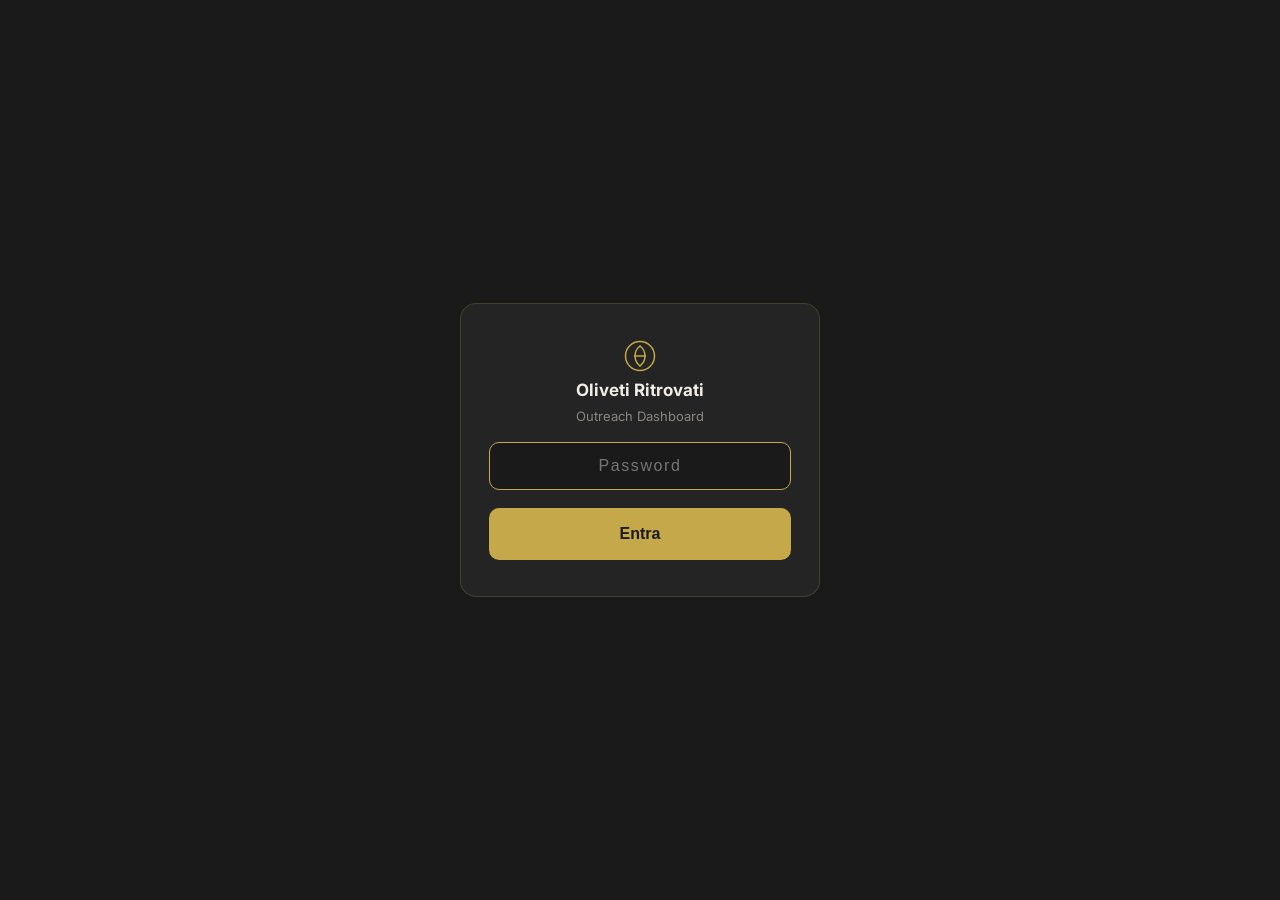
==== commit 69cb9052: "feat(outreach): mobile-first dashboard rebuild - Bottom sheet per i filtri su mobile (prima nascosti" ====
--- a/public/outreach.html
+++ b/public/outreach.html
@@ -2,279 +2,262 @@
 <html lang="it">
 <head>
 <meta charset="UTF-8">
-<meta name="viewport" content="width=device-width, initial-scale=1.0">
-<title>Oliveti Ritrovati — Outreach WA</title>
-<link rel="preconnect" href="https://fonts.googleapis.com">
+<meta name="viewport" content="width=device-width, initial-scale=1.0, viewport-fit=cover">
+<title>Oliveti Ritrovati — Outreach</title>
 <link href="https://fonts.googleapis.com/css2?family=Inter:wght@400;500;600;700&display=swap" rel="stylesheet">
 <style>
-  :root {
-    --nero: #1a1a1a;
-    --nero2: #242424;
-    --nero3: #2e2e2e;
-    --oro: #C4A84A;
-    --oro2: #d4b85a;
-    --oro-dim: rgba(196,168,74,0.12);
-    --oro-dim2: rgba(196,168,74,0.06);
-    --bianco: #f0ede8;
-    --grigio: #8a8680;
-    --grigio2: #5a5754;
-    --verde: #4caf7d;
-    --verde-dim: rgba(76,175,125,0.12);
-    --rosso: #e05555;
-    --rosso-dim: rgba(224,85,85,0.12);
-    --giallo-dim: rgba(196,168,74,0.08);
-    --radius: 12px;
-    --radius-sm: 8px;
-  }
-  * { box-sizing: border-box; margin: 0; padding: 0; }
-  html, body { height: 100%; font-family: 'Inter', system-ui, sans-serif; background: var(--nero); color: var(--bianco); }
-
-  /* LAYOUT */
-  .app { display: grid; grid-template-rows: auto 1fr; height: 100vh; overflow: hidden; }
-
-  /* HEADER */
-  .header {
-    background: var(--nero2);
-    border-bottom: 1px solid rgba(196,168,74,0.15);
-    padding: 14px 24px;
-    display: flex; align-items: center; gap: 20px; flex-wrap: wrap;
-  }
-  .logo {
-    display: flex; align-items: center; gap: 10px;
-    font-size: 15px; font-weight: 700; color: var(--oro); letter-spacing: 0.04em;
-    white-space: nowrap;
-  }
-  .logo svg { flex-shrink: 0; }
-  .progress-wrap {
-    flex: 1; min-width: 200px;
-  }
-  .progress-label {
-    display: flex; justify-content: space-between; align-items: center;
-    font-size: 11px; color: var(--grigio); margin-bottom: 5px;
-  }
-  .progress-label strong { color: var(--bianco); font-size: 13px; }
-  .progress-bar {
-    height: 6px; background: var(--nero3); border-radius: 100em; overflow: hidden;
-  }
-  .progress-fill {
-    height: 100%; background: var(--oro); border-radius: 100em;
-    transition: width 0.4s ease;
-  }
-  .stats-chips { display: flex; gap: 8px; flex-wrap: wrap; }
-  .chip {
-    font-size: 11px; font-weight: 600; padding: 4px 10px;
-    border-radius: 100em; display: flex; align-items: center; gap: 5px;
-  }
-  .chip-inviato { background: var(--verde-dim); color: var(--verde); }
-  .chip-skip { background: var(--oro-dim); color: var(--oro); }
-  .chip-no { background: var(--rosso-dim); color: var(--rosso); }
-  .chip-tot { background: rgba(255,255,255,0.06); color: var(--grigio); }
-
-  /* MAIN */
-  .main { display: grid; grid-template-columns: 280px 1fr; overflow: hidden; }
-
-  /* SIDEBAR */
-  .sidebar {
-    background: var(--nero2);
-    border-right: 1px solid rgba(255,255,255,0.06);
-    display: flex; flex-direction: column; overflow: hidden;
-  }
-  .sidebar-top {
-    padding: 16px;
-    border-bottom: 1px solid rgba(255,255,255,0.06);
-  }
-  .search-wrap { position: relative; margin-bottom: 12px; }
-  .search-wrap svg { position: absolute; left: 10px; top: 50%; transform: translateY(-50%); opacity: 0.4; pointer-events: none; }
-  .search {
-    width: 100%; background: var(--nero3); border: 1px solid rgba(255,255,255,0.08);
-    color: var(--bianco); border-radius: var(--radius-sm); padding: 8px 10px 8px 34px;
-    font-size: 13px; outline: none;
-  }
-  .search:focus { border-color: var(--oro); }
-  .search::placeholder { color: var(--grigio2); }
-  .filters { display: flex; flex-direction: column; gap: 8px; }
-  .filter-row { display: flex; gap: 6px; flex-wrap: wrap; }
-  .filter-label { font-size: 10px; font-weight: 600; color: var(--grigio2); letter-spacing: 0.08em; text-transform: uppercase; margin-bottom: 2px; }
-  .fbtn {
-    font-size: 11px; font-weight: 500; padding: 4px 9px;
-    border-radius: 100em; border: 1px solid rgba(255,255,255,0.1);
-    background: transparent; color: var(--grigio); cursor: pointer;
-    transition: all 0.15s;
-  }
-  .fbtn:hover { border-color: var(--oro); color: var(--oro); }
-  .fbtn.active { background: var(--oro-dim); border-color: var(--oro); color: var(--oro); }
-  .fbtn-stato {
-    font-size: 11px; font-weight: 500; padding: 4px 9px;
-    border-radius: 100em; border: 1px solid rgba(255,255,255,0.1);
-    background: transparent; color: var(--grigio); cursor: pointer;
-    transition: all 0.15s;
-  }
-  .fbtn-stato:hover { border-color: rgba(255,255,255,0.3); color: var(--bianco); }
-  .fbtn-stato.active-all { background: rgba(255,255,255,0.08); border-color: rgba(255,255,255,0.2); color: var(--bianco); }
-  .fbtn-stato.active-inviato { background: var(--verde-dim); border-color: var(--verde); color: var(--verde); }
-  .fbtn-stato.active-skip { background: var(--oro-dim); border-color: var(--oro); color: var(--oro); }
-  .fbtn-stato.active-no { background: var(--rosso-dim); border-color: var(--rosso); color: var(--rosso); }
-
-  .list-wrap { flex: 1; overflow-y: auto; padding: 8px; }
-  .list-wrap::-webkit-scrollbar { width: 4px; }
-  .list-wrap::-webkit-scrollbar-track { background: transparent; }
-  .list-wrap::-webkit-scrollbar-thumb { background: var(--nero3); border-radius: 2px; }
-
-  .contact-row {
-    padding: 10px 12px; border-radius: var(--radius-sm); cursor: pointer;
-    transition: background 0.12s; display: flex; flex-direction: column; gap: 3px;
-    border: 1px solid transparent;
-  }
-  .contact-row:hover { background: rgba(255,255,255,0.04); }
-  .contact-row.active { background: var(--oro-dim2); border-color: rgba(196,168,74,0.2); }
-  .row-name { font-size: 13px; font-weight: 600; color: var(--bianco); white-space: nowrap; overflow: hidden; text-overflow: ellipsis; }
-  .row-meta { font-size: 11px; color: var(--grigio); display: flex; gap: 6px; align-items: center; }
-  .row-stato { width: 7px; height: 7px; border-radius: 50%; flex-shrink: 0; }
-  .stato-nuovo { background: var(--grigio2); }
-  .stato-inviato { background: var(--verde); }
-  .stato-skip { background: var(--oro); }
-  .stato-no { background: var(--rosso); }
-
-  .empty-list { padding: 24px; text-align: center; color: var(--grigio2); font-size: 13px; }
-
-  /* CONTENT */
-  .content { overflow-y: auto; padding: 32px; display: flex; flex-direction: column; gap: 24px; }
-  .content::-webkit-scrollbar { width: 4px; }
-  .content::-webkit-scrollbar-thumb { background: var(--nero3); border-radius: 2px; }
-
-  .no-selection {
-    display: flex; flex-direction: column; align-items: center; justify-content: center;
-    height: 100%; gap: 12px; color: var(--grigio2); text-align: center;
-  }
-  .no-selection svg { opacity: 0.3; }
-  .no-selection p { font-size: 14px; }
-
-  /* CARD */
-  .card {
-    background: var(--nero2); border: 1px solid rgba(255,255,255,0.07);
-    border-radius: 16px; padding: 28px;
-  }
-  .card-header { display: flex; justify-content: space-between; align-items: flex-start; gap: 16px; margin-bottom: 20px; }
-  .card-title { font-size: 22px; font-weight: 700; color: var(--bianco); line-height: 1.2; }
-  .card-badges { display: flex; gap: 8px; flex-wrap: wrap; margin-top: 6px; }
-  .badge {
-    font-size: 11px; font-weight: 600; padding: 3px 10px;
-    border-radius: 100em;
-  }
-  .badge-tipo { background: var(--oro-dim); color: var(--oro); }
-  .badge-citta { background: rgba(255,255,255,0.07); color: var(--grigio); }
-  .badge-rating { background: rgba(255,200,0,0.1); color: #ffd43b; }
-
-  .stato-banner {
-    padding: 10px 14px; border-radius: var(--radius-sm);
-    font-size: 13px; font-weight: 600; display: flex; align-items: center; gap: 8px;
-    margin-bottom: 16px;
-  }
-  .banner-inviato { background: var(--verde-dim); color: var(--verde); border: 1px solid rgba(76,175,125,0.2); }
-  .banner-skip { background: var(--oro-dim); color: var(--oro); border: 1px solid rgba(196,168,74,0.2); }
-  .banner-no { background: var(--rosso-dim); color: var(--rosso); border: 1px solid rgba(224,85,85,0.2); }
-
-  .info-grid { display: grid; grid-template-columns: 1fr 1fr; gap: 12px; margin-bottom: 20px; }
-  .info-item {
-    background: rgba(255,255,255,0.03); border: 1px solid rgba(255,255,255,0.06);
-    border-radius: var(--radius-sm); padding: 12px;
-  }
-  .info-label { font-size: 10px; font-weight: 600; color: var(--grigio2); text-transform: uppercase; letter-spacing: 0.08em; margin-bottom: 4px; }
-  .info-value { font-size: 14px; color: var(--bianco); font-weight: 500; }
-  .info-link { color: var(--oro); text-decoration: none; font-size: 13px; }
-  .info-link:hover { text-decoration: underline; }
-
-  /* MESSAGGIO */
-  .msg-section { margin-bottom: 20px; }
-  .msg-header { display: flex; justify-content: space-between; align-items: center; margin-bottom: 10px; }
-  .msg-title { font-size: 12px; font-weight: 600; color: var(--grigio); text-transform: uppercase; letter-spacing: 0.08em; }
-  .msg-body {
-    background: rgba(255,255,255,0.03); border: 1px solid rgba(255,255,255,0.08);
-    border-radius: var(--radius-sm); padding: 14px 16px;
-    font-size: 14px; line-height: 1.65; color: var(--bianco);
-    white-space: pre-wrap;
-  }
-  .btn-copy {
-    font-size: 11px; font-weight: 600; padding: 5px 12px;
-    border-radius: 100em; border: 1px solid rgba(255,255,255,0.12);
-    background: transparent; color: var(--grigio); cursor: pointer;
-    transition: all 0.15s; display: flex; align-items: center; gap: 5px;
-  }
-  .btn-copy:hover { color: var(--bianco); border-color: rgba(255,255,255,0.25); }
-  .btn-copy.copied { color: var(--verde); border-color: var(--verde); background: var(--verde-dim); }
-
-  /* AZIONI */
-  .azioni { display: flex; gap: 10px; flex-wrap: wrap; }
-  .btn-wa {
-    flex: 1; min-width: 200px;
-    background: #25D366; color: #fff; font-weight: 700; font-size: 15px;
-    padding: 14px 20px; border-radius: var(--radius); border: none; cursor: pointer;
-    display: flex; align-items: center; justify-content: center; gap: 10px;
-    transition: background 0.15s; text-decoration: none;
-  }
-  .btn-wa:hover { background: #1db954; }
-  .btn-inviato {
-    background: var(--verde-dim); color: var(--verde); border: 1.5px solid rgba(76,175,125,0.3);
-    font-weight: 600; font-size: 14px; padding: 14px 18px;
-    border-radius: var(--radius); cursor: pointer; transition: all 0.15s;
-    display: flex; align-items: center; gap: 8px; white-space: nowrap;
-  }
-  .btn-inviato:hover { background: rgba(76,175,125,0.2); }
-  .btn-inviato.active { background: var(--verde); color: #fff; }
-
-  .azioni2 { display: flex; gap: 8px; }
-  .btn-skip {
-    flex: 1; background: transparent; color: var(--grigio); border: 1px solid rgba(255,255,255,0.1);
-    font-weight: 500; font-size: 13px; padding: 10px;
-    border-radius: var(--radius-sm); cursor: pointer; transition: all 0.15s;
-    display: flex; align-items: center; justify-content: center; gap: 6px;
-  }
-  .btn-skip:hover { border-color: var(--oro); color: var(--oro); }
-  .btn-skip.active { background: var(--oro-dim); border-color: var(--oro); color: var(--oro); }
-  .btn-no {
-    flex: 1; background: transparent; color: var(--grigio); border: 1px solid rgba(255,255,255,0.1);
-    font-weight: 500; font-size: 13px; padding: 10px;
-    border-radius: var(--radius-sm); cursor: pointer; transition: all 0.15s;
-    display: flex; align-items: center; justify-content: center; gap: 6px;
-  }
-  .btn-no:hover { border-color: var(--rosso); color: var(--rosso); }
-  .btn-no.active { background: var(--rosso-dim); border-color: var(--rosso); color: var(--rosso); }
-  .btn-reset {
-    background: transparent; color: var(--grigio2); border: none;
-    font-size: 12px; cursor: pointer; padding: 10px; transition: color 0.15s;
-    display: flex; align-items: center; gap: 5px;
-  }
-  .btn-reset:hover { color: var(--grigio); }
-
-  .nav-btns {
-    display: flex; gap: 8px; justify-content: space-between; align-items: center;
-    padding-top: 12px; border-top: 1px solid rgba(255,255,255,0.06);
-  }
-  .btn-nav {
-    background: var(--nero3); color: var(--grigio); border: 1px solid rgba(255,255,255,0.08);
-    font-size: 13px; font-weight: 500; padding: 8px 16px;
-    border-radius: var(--radius-sm); cursor: pointer; transition: all 0.15s;
-    display: flex; align-items: center; gap: 6px;
-  }
-  .btn-nav:hover { color: var(--bianco); border-color: rgba(255,255,255,0.2); }
-  .btn-nav:disabled { opacity: 0.3; cursor: default; }
-  .nav-pos { font-size: 13px; color: var(--grigio); }
-
-  @media (max-width: 768px) {
-    .main { grid-template-columns: 1fr; }
-    .sidebar { display: none; }
-    .content { padding: 16px; }
-    .info-grid { grid-template-columns: 1fr; }
-  }
+:root {
+  --nero:#1a1a1a; --nero2:#242424; --nero3:#2e2e2e; --nero4:#383838;
+  --oro:#C4A84A; --oro-dim:rgba(196,168,74,.14); --oro-dim2:rgba(196,168,74,.07);
+  --bianco:#f0ede8; --grigio:#8a8680; --grigio2:#5a5754;
+  --verde:#4caf7d; --verde-dim:rgba(76,175,125,.14);
+  --rosso:#e05555; --rosso-dim:rgba(224,85,85,.14);
+  --olivo:#7aab5a; --olivo-dim:rgba(122,171,90,.14);
+  --r:12px; --rs:8px;
+  --safe-b: env(safe-area-inset-bottom, 0px);
+}
+*{box-sizing:border-box;margin:0;padding:0;-webkit-tap-highlight-color:transparent;}
+html,body{height:100%;font-family:'Inter',system-ui,sans-serif;background:var(--nero);color:var(--bianco);overscroll-behavior:none;}
+
+/* ── LAYOUT ── */
+.app{display:flex;flex-direction:column;height:100dvh;overflow:hidden;}
+
+/* ── HEADER ── */
+.hdr{
+  background:var(--nero2);border-bottom:1px solid rgba(196,168,74,.15);
+  padding:10px 16px;display:flex;align-items:center;gap:12px;flex-shrink:0;
+}
+.logo{display:flex;align-items:center;gap:8px;font-size:14px;font-weight:700;color:var(--oro);white-space:nowrap;}
+.prog-wrap{flex:1;min-width:0;}
+.prog-lbl{display:flex;justify-content:space-between;font-size:10px;color:var(--grigio);margin-bottom:4px;}
+.prog-lbl strong{color:var(--bianco);font-size:12px;}
+.prog-bar{height:5px;background:var(--nero3);border-radius:100em;overflow:hidden;}
+.prog-fill{height:100%;border-radius:100em;transition:width .4s;}
+.fill-olio{background:var(--oro);}
+.fill-nov{background:var(--olivo);}
+.stats{display:flex;gap:6px;flex-shrink:0;}
+.chip{font-size:10px;font-weight:600;padding:3px 8px;border-radius:100em;white-space:nowrap;}
+.c-inv{background:var(--verde-dim);color:var(--verde);}
+.c-skip{background:var(--oro-dim);color:var(--oro);}
+.c-no{background:var(--rosso-dim);color:var(--rosso);}
+
+/* ── TABS ── */
+.tabs{background:var(--nero2);border-bottom:1px solid rgba(255,255,255,.06);display:flex;flex-shrink:0;}
+.tab{flex:1;padding:11px 8px;font-size:13px;font-weight:600;cursor:pointer;border-bottom:2px solid transparent;color:var(--grigio);transition:all .15s;display:flex;align-items:center;justify-content:center;gap:6px;}
+.tab.t-olio{color:var(--oro);border-bottom-color:var(--oro);}
+.tab.t-nov{color:var(--olivo);border-bottom-color:var(--olivo);}
+.tbadge{font-size:10px;font-weight:700;padding:2px 6px;border-radius:100em;}
+.tbadge-o{background:var(--oro-dim);color:var(--oro);}
+.tbadge-n{background:var(--olivo-dim);color:var(--olivo);}
+
+/* ── TOOLBAR (search + filter btn) ── */
+.toolbar{
+  padding:10px 12px;background:var(--nero2);
+  border-bottom:1px solid rgba(255,255,255,.05);
+  display:flex;gap:8px;align-items:center;flex-shrink:0;
+}
+.search-wrap{position:relative;flex:1;}
+.search-wrap svg{position:absolute;left:10px;top:50%;transform:translateY(-50%);opacity:.4;pointer-events:none;}
+.search{width:100%;background:var(--nero3);border:1px solid rgba(255,255,255,.08);color:var(--bianco);border-radius:var(--rs);padding:9px 10px 9px 34px;font-size:14px;outline:none;}
+.search:focus{border-color:var(--oro);}
+.search::placeholder{color:var(--grigio2);}
+.filter-btn{
+  background:var(--nero3);border:1px solid rgba(255,255,255,.1);color:var(--grigio);
+  border-radius:var(--rs);padding:9px 13px;font-size:13px;font-weight:600;
+  cursor:pointer;display:flex;align-items:center;gap:6px;white-space:nowrap;
+  transition:all .15s;flex-shrink:0;min-height:44px;
+}
+.filter-btn.has-filter{border-color:var(--oro);color:var(--oro);background:var(--oro-dim2);}
+
+/* ── FILTER BOTTOM SHEET ── */
+.sheet-overlay{position:fixed;inset:0;z-index:100;background:rgba(0,0,0,.5);opacity:0;pointer-events:none;transition:opacity .2s;}
+.sheet-overlay.open{opacity:1;pointer-events:auto;}
+.sheet{
+  position:fixed;bottom:0;left:0;right:0;z-index:101;
+  background:var(--nero2);border-radius:16px 16px 0 0;
+  padding:0 0 calc(16px + var(--safe-b));
+  transform:translateY(100%);transition:transform .25s cubic-bezier(.4,0,.2,1);
+  max-height:80dvh;overflow-y:auto;
+}
+.sheet.open{transform:translateY(0);}
+.sheet-handle{width:40px;height:4px;background:var(--nero4);border-radius:2px;margin:12px auto 20px;}
+.sheet-title{font-size:14px;font-weight:700;color:var(--bianco);padding:0 16px 16px;}
+.sheet-section{padding:0 16px 16px;}
+.sheet-label{font-size:10px;font-weight:600;color:var(--grigio2);text-transform:uppercase;letter-spacing:.08em;margin-bottom:8px;}
+.chips-row{display:flex;gap:6px;flex-wrap:wrap;}
+.fchip{
+  font-size:12px;font-weight:500;padding:7px 12px;
+  border-radius:100em;border:1px solid rgba(255,255,255,.1);
+  background:transparent;color:var(--grigio);cursor:pointer;transition:all .15s;
+  min-height:36px;display:flex;align-items:center;
+}
+.fchip:hover{border-color:var(--oro);color:var(--oro);}
+.fchip.active{background:var(--oro-dim);border-color:var(--oro);color:var(--oro);}
+.fchip.active-inv{background:var(--verde-dim);border-color:var(--verde);color:var(--verde);}
+.fchip.active-skip{background:var(--oro-dim);border-color:var(--oro);color:var(--oro);}
+.fchip.active-no{background:var(--rosso-dim);border-color:var(--rosso);color:var(--rosso);}
+.sheet-apply{
+  margin:8px 16px 0;width:calc(100% - 32px);
+  background:var(--oro);color:var(--nero);font-weight:700;font-size:15px;
+  padding:14px;border-radius:var(--r);border:none;cursor:pointer;
+}
+
+/* ── BODY (desktop: sidebar+content / mobile: list or card) ── */
+.body{flex:1;overflow:hidden;display:flex;}
+
+/* ── SIDEBAR (desktop only) ── */
+.sidebar{
+  width:280px;flex-shrink:0;background:var(--nero2);
+  border-right:1px solid rgba(255,255,255,.06);
+  display:flex;flex-direction:column;overflow:hidden;
+}
+.sidebar-filters{padding:12px;border-bottom:1px solid rgba(255,255,255,.05);}
+.sf-label{font-size:10px;font-weight:600;color:var(--grigio2);text-transform:uppercase;letter-spacing:.08em;margin:8px 0 6px;}
+.sf-row{display:flex;gap:5px;flex-wrap:wrap;}
+.sf-btn{font-size:11px;font-weight:500;padding:4px 8px;border-radius:100em;border:1px solid rgba(255,255,255,.1);background:transparent;color:var(--grigio);cursor:pointer;transition:all .15s;}
+.sf-btn:hover{border-color:var(--oro);color:var(--oro);}
+.sf-btn.active{background:var(--oro-dim);border-color:var(--oro);color:var(--oro);}
+.sf-btn.ai{background:var(--verde-dim);border-color:var(--verde);color:var(--verde);}
+.sf-btn.ask{background:var(--oro-dim);border-color:var(--oro);color:var(--oro);}
+.sf-btn.ano{background:var(--rosso-dim);border-color:var(--rosso);color:var(--rosso);}
+.list-wrap{flex:1;overflow-y:auto;padding:6px;}
+.list-wrap::-webkit-scrollbar{width:3px;}
+.list-wrap::-webkit-scrollbar-thumb{background:var(--nero3);border-radius:2px;}
+.crow{padding:9px 11px;border-radius:var(--rs);cursor:pointer;border:1px solid transparent;transition:background .1s;}
+.crow:hover{background:rgba(255,255,255,.04);}
+.crow.active{background:var(--oro-dim2);border-color:rgba(196,168,74,.2);}
+.crow-name{font-size:13px;font-weight:600;white-space:nowrap;overflow:hidden;text-overflow:ellipsis;}
+.crow-meta{font-size:11px;color:var(--grigio);display:flex;gap:5px;align-items:center;margin-top:2px;}
+.dot{width:6px;height:6px;border-radius:50%;flex-shrink:0;}
+.d-nuovo{background:var(--grigio2);} .d-inviato{background:var(--verde);} .d-skip{background:var(--oro);} .d-no{background:var(--rosso);}
+.empty{padding:20px;text-align:center;color:var(--grigio2);font-size:13px;}
+
+/* ── MOBILE LIST ── */
+.m-list{flex:1;overflow-y:auto;display:none;flex-direction:column;}
+.m-list::-webkit-scrollbar{display:none;}
+.m-item{
+  padding:14px 16px;border-bottom:1px solid rgba(255,255,255,.05);
+  display:flex;align-items:center;gap:12px;cursor:pointer;
+  transition:background .1s;
+}
+.m-item:active{background:rgba(255,255,255,.04);}
+.m-dot{width:8px;height:8px;border-radius:50%;flex-shrink:0;}
+.m-info{flex:1;min-width:0;}
+.m-name{font-size:14px;font-weight:600;white-space:nowrap;overflow:hidden;text-overflow:ellipsis;}
+.m-sub{font-size:12px;color:var(--grigio);margin-top:2px;}
+.m-arrow{color:var(--grigio2);font-size:18px;flex-shrink:0;}
+
+/* ── CONTENT (desktop) ── */
+.content{flex:1;overflow-y:auto;padding:28px;display:none;flex-direction:column;gap:20px;}
+.content::-webkit-scrollbar{width:4px;}
+.content::-webkit-scrollbar-thumb{background:var(--nero3);border-radius:2px;}
+.no-sel{display:flex;flex-direction:column;align-items:center;justify-content:center;height:100%;gap:12px;color:var(--grigio2);text-align:center;}
+.no-sel p{font-size:14px;}
+
+/* ── MOBILE CARD OVERLAY ── */
+.m-card-overlay{
+  position:fixed;inset:0;z-index:50;background:var(--nero);
+  display:none;flex-direction:column;overflow:hidden;
+}
+.m-card-header{
+  background:var(--nero2);border-bottom:1px solid rgba(255,255,255,.06);
+  padding:12px 16px;display:flex;align-items:center;gap:12px;flex-shrink:0;
+}
+.btn-back{
+  background:var(--nero3);border:none;color:var(--bianco);
+  border-radius:var(--rs);padding:8px 14px;font-size:13px;font-weight:600;
+  cursor:pointer;display:flex;align-items:center;gap:6px;min-height:44px;
+}
+.m-card-title{flex:1;font-size:15px;font-weight:700;white-space:nowrap;overflow:hidden;text-overflow:ellipsis;}
+.m-card-pos{font-size:12px;color:var(--grigio);white-space:nowrap;}
+.m-card-body{flex:1;overflow-y:auto;padding:16px;display:flex;flex-direction:column;gap:14px;}
+.m-card-body::-webkit-scrollbar{display:none;}
+.m-card-footer{
+  padding:12px 16px calc(12px + var(--safe-b));
+  background:var(--nero2);border-top:1px solid rgba(255,255,255,.06);
+  display:flex;flex-direction:column;gap:8px;flex-shrink:0;
+}
+
+/* ── CARD SHARED ── */
+.card{background:var(--nero2);border:1px solid rgba(255,255,255,.07);border-radius:16px;padding:22px;}
+.card-name{font-size:20px;font-weight:700;line-height:1.2;}
+.card-badges{display:flex;gap:7px;flex-wrap:wrap;margin-top:6px;}
+.badge{font-size:11px;font-weight:600;padding:3px 9px;border-radius:100em;}
+.badge-t{background:var(--oro-dim);color:var(--oro);}
+.badge-c{background:rgba(255,255,255,.07);color:var(--grigio);}
+.badge-r{background:rgba(255,200,0,.1);color:#ffd43b;}
+.stato-bar{padding:10px 14px;border-radius:var(--rs);font-size:13px;font-weight:600;display:flex;align-items:center;gap:8px;}
+.sb-inv{background:var(--verde-dim);color:var(--verde);border:1px solid rgba(76,175,125,.2);}
+.sb-skip{background:var(--oro-dim);color:var(--oro);border:1px solid rgba(196,168,74,.2);}
+.sb-no{background:var(--rosso-dim);color:var(--rosso);border:1px solid rgba(224,85,85,.2);}
+.btn-annulla{background:transparent;border:none;color:inherit;font-size:12px;cursor:pointer;margin-left:auto;opacity:.7;padding:4px 8px;}
+.info-grid{display:grid;grid-template-columns:1fr 1fr;gap:10px;}
+.info-item{background:rgba(255,255,255,.03);border:1px solid rgba(255,255,255,.06);border-radius:var(--rs);padding:11px;}
+.info-lbl{font-size:10px;font-weight:600;color:var(--grigio2);text-transform:uppercase;letter-spacing:.08em;margin-bottom:3px;}
+.info-val{font-size:13px;font-weight:500;}
+.info-a{color:var(--oro);text-decoration:none;font-size:12px;}
+.info-a:hover{text-decoration:underline;}
+.nov-bar{background:linear-gradient(135deg,var(--olivo-dim),var(--oro-dim2));border:1px solid rgba(122,171,90,.25);border-radius:var(--rs);padding:12px 14px;display:flex;gap:10px;align-items:flex-start;}
+.nov-icon{font-size:20px;flex-shrink:0;}
+.nov-txt{font-size:12px;color:var(--grigio);line-height:1.5;}
+.nov-txt strong{color:var(--olivo);}
+.msg-hdr{display:flex;justify-content:space-between;align-items:center;margin-bottom:8px;}
+.msg-lbl{font-size:10px;font-weight:600;color:var(--grigio2);text-transform:uppercase;letter-spacing:.08em;}
+.msg-body{background:rgba(255,255,255,.03);border:1px solid rgba(255,255,255,.08);border-radius:var(--rs);padding:13px 15px;font-size:13px;line-height:1.65;white-space:pre-wrap;}
+.btn-copy{font-size:11px;font-weight:600;padding:5px 11px;border-radius:100em;border:1px solid rgba(255,255,255,.12);background:transparent;color:var(--grigio);cursor:pointer;transition:all .15s;display:flex;align-items:center;gap:4px;}
+.btn-copy:hover{color:var(--bianco);border-color:rgba(255,255,255,.25);}
+.btn-copy.copied{color:var(--verde);border-color:var(--verde);background:var(--verde-dim);}
+.btn-wa{
+  width:100%;background:#25D366;color:#fff;font-weight:700;font-size:16px;
+  padding:16px;border-radius:var(--r);border:none;cursor:pointer;
+  display:flex;align-items:center;justify-content:center;gap:10px;
+  text-decoration:none;transition:background .15s;min-height:56px;
+}
+.btn-wa:hover{background:#1db954;}
+.btn-inv{
+  width:100%;background:var(--verde-dim);color:var(--verde);
+  border:1.5px solid rgba(76,175,125,.3);font-weight:700;font-size:15px;
+  padding:14px;border-radius:var(--r);cursor:pointer;transition:all .15s;
+  display:flex;align-items:center;justify-content:center;gap:8px;min-height:52px;
+}
+.btn-inv:hover{background:rgba(76,175,125,.2);}
+.btn-inv.active{background:var(--verde);color:#fff;border-color:var(--verde);}
+.row2{display:grid;grid-template-columns:1fr 1fr;gap:8px;}
+.btn-skip2{background:transparent;color:var(--grigio);border:1px solid rgba(255,255,255,.1);font-weight:500;font-size:13px;padding:12px;border-radius:var(--rs);cursor:pointer;transition:all .15s;display:flex;align-items:center;justify-content:center;gap:6px;min-height:48px;}
+.btn-skip2:hover{border-color:var(--oro);color:var(--oro);}
+.btn-skip2.active{background:var(--oro-dim);border-color:var(--oro);color:var(--oro);}
+.btn-no2{background:transparent;color:var(--grigio);border:1px solid rgba(255,255,255,.1);font-weight:500;font-size:13px;padding:12px;border-radius:var(--rs);cursor:pointer;transition:all .15s;display:flex;align-items:center;justify-content:center;gap:6px;min-height:48px;}
+.btn-no2:hover{border-color:var(--rosso);color:var(--rosso);}
+.btn-no2.active{background:var(--rosso-dim);border-color:var(--rosso);color:var(--rosso);}
+.nav-row{display:flex;justify-content:space-between;align-items:center;padding-top:12px;border-top:1px solid rgba(255,255,255,.06);}
+.btn-nav{background:var(--nero3);color:var(--grigio);border:1px solid rgba(255,255,255,.08);font-size:13px;font-weight:500;padding:8px 14px;border-radius:var(--rs);cursor:pointer;transition:all .15s;min-height:40px;}
+.btn-nav:hover{color:var(--bianco);border-color:rgba(255,255,255,.2);}
+.btn-nav:disabled{opacity:.3;cursor:default;}
+.nav-pos{font-size:13px;color:var(--grigio);}
+
+/* ── RESPONSIVE ── */
+@media(min-width:768px){
+  .toolbar{display:none;}
+  .sidebar{display:flex;}
+  .content{display:flex;}
+  .m-list{display:none!important;}
+  .m-card-overlay{display:none!important;}
+}
+@media(max-width:767px){
+  .sidebar{display:none;}
+  .content{display:none;}
+  .m-list{display:flex;}
+  .hdr .stats{display:none;}
+}
 </style>
 </head>
 <body>
 <div class="app">
 
   <!-- HEADER -->
-  <div class="header">
+  <div class="hdr">
     <div class="logo">
-      <svg width="22" height="22" viewBox="0 0 22 22" fill="none">
+      <svg width="20" height="20" viewBox="0 0 22 22" fill="none">
         <circle cx="11" cy="11" r="10" stroke="#C4A84A" stroke-width="1.5"/>
         <path d="M11 4c0 0-4 3-4 7s4 7 4 7" stroke="#C4A84A" stroke-width="1.5" stroke-linecap="round"/>
         <path d="M11 4c0 0 4 3 4 7s-4 7-4 7" stroke="#C4A84A" stroke-width="1.5" stroke-linecap="round"/>
@@ -282,398 +265,444 @@
       </svg>
       Oliveti Ritrovati
     </div>
-    <div class="progress-wrap">
-      <div class="progress-label">
-        <span>Progresso outreach</span>
-        <strong id="prog-text">0 / 483 inviati</strong>
-      </div>
-      <div class="progress-bar"><div class="progress-fill" id="prog-fill" style="width:0%"></div></div>
-    </div>
-    <div class="stats-chips">
-      <span class="chip chip-inviato" id="stat-inviato">✓ 0 inviati</span>
-      <span class="chip chip-skip" id="stat-skip">⏭ 0 saltati</span>
-      <span class="chip chip-no" id="stat-no">✗ 0 no</span>
-      <span class="chip chip-tot">📱 483 cellulari</span>
+    <div class="prog-wrap">
+      <div class="prog-lbl"><span id="prog-lbl">Olio</span><strong id="prog-txt">0 / 483</strong></div>
+      <div class="prog-bar"><div class="prog-fill fill-olio" id="prog-fill" style="width:0%"></div></div>
+    </div>
+    <div class="stats">
+      <span class="chip c-inv" id="s-inv">✓ 0</span>
+      <span class="chip c-skip" id="s-skip">⏭ 0</span>
+      <span class="chip c-no" id="s-no">✗ 0</span>
     </div>
   </div>
 
-  <!-- MAIN -->
-  <div class="main">
-
-    <!-- SIDEBAR -->
+  <!-- TABS -->
+  <div class="tabs">
+    <div class="tab t-olio" id="tab-olio" onclick="switchTab('olio')">
+      🫒 Extravergine <span class="tbadge tbadge-o" id="tb-olio">0</span>
+    </div>
+    <div class="tab" id="tab-nov" onclick="switchTab('novellolio')">
+      🌿 Novellolio <span class="tbadge tbadge-n" id="tb-nov">0</span>
+    </div>
+  </div>
+
+  <!-- TOOLBAR mobile -->
+  <div class="toolbar">
+    <div class="search-wrap">
+      <svg width="14" height="14" viewBox="0 0 14 14" fill="none"><circle cx="6" cy="6" r="4.5" stroke="#8a8680" stroke-width="1.5"/><path d="M9.5 9.5L12 12" stroke="#8a8680" stroke-width="1.5" stroke-linecap="round"/></svg>
+      <input class="search" id="m-search" type="text" placeholder="Cerca nome o città…">
+    </div>
+    <button class="filter-btn" id="filter-btn" onclick="openSheet()">
+      <svg width="15" height="15" viewBox="0 0 15 15" fill="none"><path d="M1 3h13M3 7.5h9M5 12h5" stroke="currentColor" stroke-width="1.5" stroke-linecap="round"/></svg>
+      Filtri
+    </button>
+  </div>
+
+  <!-- BODY -->
+  <div class="body">
+
+    <!-- SIDEBAR desktop -->
     <div class="sidebar">
-      <div class="sidebar-top">
-        <div class="search-wrap">
+      <div class="sidebar-filters">
+        <div class="search-wrap" style="margin-bottom:10px">
           <svg width="14" height="14" viewBox="0 0 14 14" fill="none"><circle cx="6" cy="6" r="4.5" stroke="#8a8680" stroke-width="1.5"/><path d="M9.5 9.5L12 12" stroke="#8a8680" stroke-width="1.5" stroke-linecap="round"/></svg>
-          <input class="search" type="text" id="search" placeholder="Cerca nome o città…">
+          <input class="search" id="d-search" type="text" placeholder="Cerca nome o città…">
         </div>
-        <div class="filters">
-          <div>
-            <div class="filter-label">Tipo</div>
-            <div class="filter-row" id="filter-tipo">
-              <button class="fbtn active" data-tipo="">Tutti</button>
-              <button class="fbtn" data-tipo="ristorante">Ristorante</button>
-              <button class="fbtn" data-tipo="agriturismo">Agriturismo</button>
-              <button class="fbtn" data-tipo="enoteca">Enoteca</button>
-              <button class="fbtn" data-tipo="wine bar">Wine Bar</button>
-              <button class="fbtn" data-tipo="hotel">Hotel</button>
-            </div>
-          </div>
-          <div>
-            <div class="filter-label">Stato</div>
-            <div class="filter-row" id="filter-stato">
-              <button class="fbtn-stato active-all active" data-stato="">Tutti</button>
-              <button class="fbtn-stato" data-stato="nuovo">Da fare</button>
-              <button class="fbtn-stato" data-stato="inviato">Inviati</button>
-              <button class="fbtn-stato" data-stato="skip">Saltati</button>
-              <button class="fbtn-stato" data-stato="no">Non int.</button>
-            </div>
-          </div>
+        <div class="sf-label">Tipo</div>
+        <div class="sf-row" id="d-filter-tipo">
+          <button class="sf-btn active" data-tipo="">Tutti</button>
+          <button class="sf-btn" data-tipo="ristorante">Ristorante</button>
+          <button class="sf-btn" data-tipo="agriturismo">Agriturismo</button>
+          <button class="sf-btn" data-tipo="enoteca">Enoteca</button>
+          <button class="sf-btn" data-tipo="wine bar">Wine Bar</button>
+          <button class="sf-btn" data-tipo="hotel">Hotel</button>
+        </div>
+        <div class="sf-label" style="margin-top:10px">Stato</div>
+        <div class="sf-row" id="d-filter-stato">
+          <button class="sf-btn active" data-stato="">Tutti</button>
+          <button class="sf-btn" data-stato="nuovo">Da fare</button>
+          <button class="sf-btn" data-stato="inviato">Inviati</button>
+          <button class="sf-btn" data-stato="skip">Saltati</button>
+          <button class="sf-btn" data-stato="no">Non int.</button>
         </div>
       </div>
-      <div class="list-wrap" id="contact-list"></div>
-    </div>
-
-    <!-- CONTENT -->
-    <div class="content" id="content">
-      <div class="no-selection" id="no-sel">
-        <svg width="48" height="48" viewBox="0 0 48 48" fill="none"><circle cx="24" cy="24" r="22" stroke="#5a5754" stroke-width="1.5"/><path d="M24 14v10l6 4" stroke="#5a5754" stroke-width="2" stroke-linecap="round"/></svg>
+      <div class="list-wrap" id="d-list"></div>
+    </div>
+
+    <!-- CONTENT desktop -->
+    <div class="content" id="d-content">
+      <div class="no-sel" id="d-nosel">
+        <svg width="44" height="44" viewBox="0 0 48 48" fill="none"><circle cx="24" cy="24" r="22" stroke="#5a5754" stroke-width="1.5"/><path d="M24 14v10l6 4" stroke="#5a5754" stroke-width="2" stroke-linecap="round"/></svg>
         <p>Seleziona un contatto dalla lista<br>o usa i filtri per iniziare</p>
       </div>
-      <div id="card-wrap" style="display:none"></div>
-    </div>
-
+      <div id="d-card"></div>
+    </div>
+
+    <!-- MOBILE LIST -->
+    <div class="m-list" id="m-list"></div>
+
+  </div><!-- /body -->
+
+  <!-- MOBILE CARD OVERLAY -->
+  <div class="m-card-overlay" id="m-overlay">
+    <div class="m-card-header">
+      <button class="btn-back" onclick="closeOverlay()">← Lista</button>
+      <div class="m-card-title" id="m-ovr-title">—</div>
+      <div class="m-card-pos" id="m-ovr-pos"></div>
+    </div>
+    <div class="m-card-body" id="m-ovr-body"></div>
+    <div class="m-card-footer" id="m-ovr-footer"></div>
   </div>
+
+</div><!-- /app -->
+
+<!-- FILTER SHEET -->
+<div class="sheet-overlay" id="sheet-overlay" onclick="closeSheet()"></div>
+<div class="sheet" id="sheet">
+  <div class="sheet-handle"></div>
+  <div class="sheet-title">Filtri</div>
+  <div class="sheet-section">
+    <div class="sheet-label">Tipo</div>
+    <div class="chips-row" id="s-filter-tipo">
+      <button class="fchip active" data-tipo="">Tutti</button>
+      <button class="fchip" data-tipo="ristorante">🍽 Ristorante</button>
+      <button class="fchip" data-tipo="agriturismo">🌾 Agriturismo</button>
+      <button class="fchip" data-tipo="enoteca">🍷 Enoteca</button>
+      <button class="fchip" data-tipo="wine bar">🥂 Wine Bar</button>
+      <button class="fchip" data-tipo="hotel">🏨 Hotel</button>
+      <button class="fchip" data-tipo="gastronomia">🛒 Gastronomia</button>
+      <button class="fchip" data-tipo="negozio">🏪 Negozio</button>
+    </div>
+  </div>
+  <div class="sheet-section">
+    <div class="sheet-label">Stato</div>
+    <div class="chips-row" id="s-filter-stato">
+      <button class="fchip active" data-stato="">Tutti</button>
+      <button class="fchip" data-stato="nuovo">⚪ Da fare</button>
+      <button class="fchip" data-stato="inviato">✅ Inviati</button>
+      <button class="fchip" data-stato="skip">⏭ Saltati</button>
+      <button class="fchip" data-stato="no">❌ Non int.</button>
+    </div>
+  </div>
+  <button class="sheet-apply" onclick="applySheet()">Applica filtri</button>
 </div>
 
 <script>
-const CONTACTS = [{"nome": "Osteria MateraMì", "tipo": "ristorante", "citta": "Matera", "indirizzo": "Via D'Addozio, 4, 75100 Matera MT", "telefono": "+393284698633", "sito_web": "materami.it", "rating": "", "recensioni": "", "maps_url": "https://www.google.com/maps/place/Osteria+MateraM%C3%AC/data=!4m7!3m6!1s0x13477f20929e2583:0x8687152c12a10cb3!8m2!3d40.6703052!4d16.6091664!16s%2Fg%2F11gbkt0_gz!19sChIJgyWekiB_RxMRswyhEiwVh4Y?authuser=0&hl=it&g_ep=EgoyMDI2MDkyOS4wIJJjKgBIAVAD&rclk=1", "messaggio": "Salve, sono Francesco Linzalone di Oliveti Ritrovati — Matera.\n\nHo recuperato 3000 olivi centenari abbandonati nella campagna materana. Dal nostro frantoio di famiglia (Sassi, dal 1959) produciamo un extravergine con varietà autoctone, zero additivi, molitura entro 8 ore.\n\nPremio OLIVARUM 2023. Produzione limitata.\n\nPosso portarvi una bottiglia da assaggiare?"}, {"nome": "Myricae Ristorante", "tipo": "ristorante", "citta": "Matera", "indirizzo": "Via del Corso, 35, 75100 Matera MT", "telefono": "+393283440122", "sito_web": "myricaeristorante.it", "rating": "", "recensioni": "", "maps_url": "https://www.google.com/maps/place/Myricae+Ristorante/data=!4m7!3m6!1s0x13477f29b11aca7f:0xee17300afb48b2d!8m2!3d40.6654982!4d16.6083386!16s%2Fg%2F11w1f0l13n!19sChIJf8oasSl_RxMRLYu0rwBz4Q4?authuser=0&hl=it&g_ep=EgoyMDI2MDkyOS4wIJJjKgBIAVAD&rclk=1", "messaggio": "Salve, sono Francesco Linzalone di Oliveti Ritrovati — Matera.\n\nHo recuperato 3000 olivi centenari abbandonati nella campagna materana. Dal nostro frantoio di famiglia (Sassi, dal 1959) produciamo un extravergine con varietà autoctone, zero additivi, molitura entro 8 ore.\n\nPremio OLIVARUM 2023. Produzione limitata.\n\nPosso portarvi una bottiglia da assaggiare?"}, {"nome": "La locanda nei Sassi", "tipo": "ristorante", "citta": "Matera", "indirizzo": "Via Casale, 24, 75100 Matera MT", "telefono": "+393762714915", "sito_web": "lalocandaneisassi.com", "rating": "", "recensioni": "", "maps_url": "https://www.google.com/maps/place/La+locanda+nei+Sassi/data=!4m7!3m6!1s0x13477f62887b0141:0x3b5203ccc21e5eaf!8m2!3d40.6687407!4d16.6105308!16s%2Fg%2F11xm0mqjmp!19sChIJQQF7iGJ_RxMRr14ewswDUjs?authuser=0&hl=it&g_ep=EgoyMDI2MDkyOS4wIJJjKgBIAVAD&rclk=1", "messaggio": "Salve, sono Francesco Linzalone di Oliveti Ritrovati — Matera.\n\nHo recuperato 3000 olivi centenari abbandonati nella campagna materana. Dal nostro frantoio di famiglia (Sassi, dal 1959) produciamo un extravergine con varietà autoctone, zero additivi, molitura entro 8 ore.\n\nPremio OLIVARUM 2023. Produzione limitata.\n\nPosso portarvi una bottiglia da assaggiare?"}, {"nome": "Retròbottega Matera", "tipo": "ristorante", "citta": "Matera", "indirizzo": "Via Bruno Buozzi, 11, 75100 Matera MT", "telefono": "+393783092480", "sito_web": "retrobottegamatera.it", "rating": "", "recensioni": "", "maps_url": "https://www.google.com/maps/place/Retr%C3%B2bottega+Matera/data=!4m7!3m6!1s0x13477f06a43c4a1b:0xa4d6ee16eec754fb!8m2!3d40.6622029!4d16.610801!16s%2Fg%2F11xz_wpqn5!19sChIJG0o8pAZ_RxMR-1TH7hbu1qQ?authuser=0&hl=it&g_ep=EgoyMDI2MDkyOS4wIJJjKgBIAVAD&rclk=1", "messaggio": "Salve, sono Francesco Linzalone di Oliveti Ritrovati — Matera.\n\nHo recuperato 3000 olivi centenari abbandonati nella campagna materana. Dal nostro frantoio di famiglia (Sassi, dal 1959) produciamo un extravergine con varietà autoctone, zero additivi, molitura entro 8 ore.\n\nPremio OLIVARUM 2023. Produzione limitata.\n\nPosso portarvi una bottiglia da assaggiare?"}, {"nome": "Il Fiore del Latte", "tipo": "ristorante", "citta": "Matera", "indirizzo": "Piazza Ascanio Persio, 15, 75100 Matera MT", "telefono": "+393884891995", "sito_web": "ilfioredellatte.shop", "rating": "", "recensioni": "", "maps_url": "https://www.google.com/maps/place/Il+Fiore+del+Latte/data=!4m7!3m6!1s0x13477ede1fdb7371:0xf354bf4243998d4d!8m2!3d40.6661083!4d16.6056759!16s%2Fg%2F11c493dxdp!19sChIJcXPbH95-RxMRTY2ZQ0K_VPM?authuser=0&hl=it&g_ep=EgoyMDI2MDkyOS4wIJJjKgBIAVAD&rclk=1", "messaggio": "Salve, sono Francesco Linzalone di Oliveti Ritrovati — Matera.\n\nHo recuperato 3000 olivi centenari abbandonati nella campagna materana. Dal nostro frantoio di famiglia (Sassi, dal 1959) produciamo un extravergine con varietà autoctone, zero additivi, molitura entro 8 ore.\n\nPremio OLIVARUM 2023. Produzione limitata.\n\nPosso portarvi una bottiglia da assaggiare?"}, {"nome": "Madame Giulia", "tipo": "ristorante", "citta": "Matera", "indirizzo": "Via D'Addozio, 48, 75100 Matera MT", "telefono": "+393760983606", "sito_web": "madamegiulia.it", "rating": "", "recensioni": "", "maps_url": "https://www.google.com/maps/place/Madame+Giulia/data=!4m7!3m6!1s0x13477fed30344df7:0x5f6b8e82c15fc0bf!8m2!3d40.6692372!4d16.6093637!16s%2Fg%2F11v0rbj85b!19sChIJ9000MO1_RxMRv8BfwYKOa18?authuser=0&hl=it&g_ep=EgoyMDI2MDkyOS4wIJJjKgBIAVAD&rclk=1", "messaggio": "Salve, sono Francesco Linzalone di Oliveti Ritrovati — Matera.\n\nHo recuperato 3000 olivi centenari abbandonati nella campagna materana. Dal nostro frantoio di famiglia (Sassi, dal 1959) produciamo un extravergine con varietà autoctone, zero additivi, molitura entro 8 ore.\n\nPremio OLIVARUM 2023. Produzione limitata.\n\nPosso portarvi una bottiglia da assaggiare?"}, {"nome": "OHIMÈ Matera", "tipo": "ristorante", "citta": "Matera", "indirizzo": "Via T. Stigliani, 82, 75100 Matera MT", "telefono": "+393278414877", "sito_web": "ohimematera.it", "rating": "", "recensioni": "", "maps_url": "https://www.google.com/maps/place/OHIM%C3%88+Matera/data=!4m7!3m6!1s0x13477f29ce1b0441:0x6f9770b7e9232f18!8m2!3d40.6701623!4d16.6066479!16s%2Fg%2F11p13bqy67!19sChIJQQQbzil_RxMRGC8j6bdwl28?authuser=0&hl=it&g_ep=EgoyMDI2MDkyOS4wIJJjKgBIAVAD&rclk=1", "messaggio": "Salve, sono Francesco Linzalone di Oliveti Ritrovati — Matera.\n\nHo recuperato 3000 olivi centenari abbandonati nella campagna materana. Dal nostro frantoio di famiglia (Sassi, dal 1959) produciamo un extravergine con varietà autoctone, zero additivi, molitura entro 8 ore.\n\nPremio OLIVARUM 2023. Produzione limitata.\n\nPosso portarvi una bottiglia da assaggiare?"}, {"nome": "Basquiat Il Ristorantino", "tipo": "ristorante", "citta": "Matera", "indirizzo": "Via Lucana, 3, 75100 Matera MT", "telefono": "+393355438682", "sito_web": "basquiatilristorantino.com", "rating": "", "recensioni": "", "maps_url": "https://www.google.com/maps/place/Basquiat+Il+Ristorantino/data=!4m7!3m6!1s0x13477f2705556db1:0x8691b3dc10ca47ce!8m2!3d40.6681943!4d16.6057386!16s%2Fg%2F11g2y0dqbr!19sChIJsW1VBSd_RxMRzkfKENyzkYY?authuser=0&hl=it&g_ep=EgoyMDI2MDkyOS4wIJJjKgBIAVAD&rclk=1", "messaggio": "Salve, sono Francesco Linzalone di Oliveti Ritrovati — Matera.\n\nHo recuperato 3000 olivi centenari abbandonati nella campagna materana. Dal nostro frantoio di famiglia (Sassi, dal 1959) produciamo un extravergine con varietà autoctone, zero additivi, molitura entro 8 ore.\n\nPremio OLIVARUM 2023. Produzione limitata.\n\nPosso portarvi una bottiglia da assaggiare?"}, {"nome": "La Locanda Del vicinato , Ristorante", "tipo": "ristorante", "citta": "Matera", "indirizzo": "Via Casalnuovo, 39, 75100 Matera MT", "telefono": "+393311377908", "sito_web": "", "rating": "", "recensioni": "", "maps_url": "https://www.google.com/maps/place/La+Locanda+Del+vicinato+,+Ristorante/data=!4m7!3m6!1s0x13477ff09dd49499:0x6b4872f6548ee245!8m2!3d40.6624071!4d16.6106189!16s%2Fg%2F11jl23373k!19sChIJmZTUnfB_RxMRReKOVPZySGs?authuser=0&hl=it&g_ep=EgoyMDI2MDkyOS4wIJJjKgBIAVAD&rclk=1", "messaggio": "Salve, sono Francesco Linzalone di Oliveti Ritrovati — Matera.\n\nHo recuperato 3000 olivi centenari abbandonati nella campagna materana. Dal nostro frantoio di famiglia (Sassi, dal 1959) produciamo un extravergine con varietà autoctone, zero additivi, molitura entro 8 ore.\n\nPremio OLIVARUM 2023. Produzione limitata.\n\nPosso portarvi una bottiglia da assaggiare?"}, {"nome": "Ristorante'900 Casa Taccardi", "tipo": "ristorante", "citta": "Matera", "indirizzo": "Via Santo Stefano, 31, 75100 Matera MT", "telefono": "+393928779754", "sito_web": "foodbooking.com", "rating": "", "recensioni": "", "maps_url": "https://www.google.com/maps/place/Ristorante%27900+Casa+Taccardi/data=!4m7!3m6!1s0x13477fc831658ce3:0x96cafd89f090f405!8m2!3d40.6710931!4d16.6086155!16s%2Fg%2F11kj923scf!19sChIJ44xlMch_RxMRBfSQ8In9ypY?authuser=0&hl=it&g_ep=EgoyMDI2MDkyOS4wIJJjKgBIAVAD&rclk=1", "messaggio": "Salve, sono Francesco Linzalone di Oliveti Ritrovati — Matera.\n\nHo recuperato 3000 olivi centenari abbandonati nella campagna materana. Dal nostro frantoio di famiglia (Sassi, dal 1959) produciamo un extravergine con varietà autoctone, zero additivi, molitura entro 8 ore.\n\nPremio OLIVARUM 2023. Produzione limitata.\n\nPosso portarvi una bottiglia da assaggiare?"}, {"nome": "Brunch Bar U' Ciddar", "tipo": "ristorante", "citta": "Matera", "indirizzo": "Via Fiorentini, 20, 75100 Matera MT", "telefono": "+393296193797", "sito_web": "facebook.com", "rating": "", "recensioni": "", "maps_url": "https://www.google.com/maps/place/Brunch+Bar+U%27+Ciddar/data=!4m7!3m6!1s0x13477ede579ded7b:0x80e3ad190a237ab5!8m2!3d40.666454!4d16.6083013!16s%2Fg%2F11c5bp_klt!19sChIJe-2dV95-RxMRtXojChmt44A?authuser=0&hl=it&g_ep=EgoyMDI2MDkyOS4wIJJjKgBIAVAD&rclk=1", "messaggio": "Salve, sono Francesco Linzalone di Oliveti Ritrovati — Matera.\n\nHo recuperato 3000 olivi centenari abbandonati nella campagna materana. Dal nostro frantoio di famiglia (Sassi, dal 1959) produciamo un extravergine con varietà autoctone, zero additivi, molitura entro 8 ore.\n\nPremio OLIVARUM 2023. Produzione limitata.\n\nPosso portarvi una bottiglia da assaggiare?"}, {"nome": "L'angolo del Sapore", "tipo": "ristorante", "citta": "Matera", "indirizzo": "Via S. Pardo, 4/6, 75100 Matera MT", "telefono": "+393286766387", "sito_web": "langolodelsapore.it", "rating": "", "recensioni": "", "maps_url": "https://www.google.com/maps/place/L%27angolo+del+Sapore/data=!4m7!3m6!1s0x13477f68d6a90f71:0xa4adc52c49899631!8m2!3d40.6767324!4d16.5975513!16s%2Fg%2F11pd_cggl5!19sChIJcQ-p1mh_RxMRMZaJSSzFraQ?authuser=0&hl=it&g_ep=EgoyMDI2MDkyOS4wIJJjKgBIAVAD&rclk=1", "messaggio": "Salve, sono Francesco Linzalone di Oliveti Ritrovati — Matera.\n\nHo recuperato 3000 olivi centenari abbandonati nella campagna materana. Dal nostro frantoio di famiglia (Sassi, dal 1959) produciamo un extravergine con varietà autoctone, zero additivi, molitura entro 8 ore.\n\nPremio OLIVARUM 2023. Produzione limitata.\n\nPosso portarvi una bottiglia da assaggiare?"}, {"nome": "La Pignata", "tipo": "ristorante", "citta": "Matera", "indirizzo": "Via Emanuele Duni, 20, 75100 Matera MT", "telefono": "+393663187292", "sito_web": "osterialapignata.com", "rating": "", "recensioni": "", "maps_url": "https://www.google.com/maps/place/La+Pignata/data=!4m7!3m6!1s0x13477edc4564d42b:0x91cec29b84e7dd28!8m2!3d40.662789!4d16.6093452!16s%2Fg%2F11b6j1jz17!19sChIJK9RkRdx-RxMRKN3nhJvCzpE?authuser=0&hl=it&g_ep=EgoyMDI2MDkyOS4wIJJjKgBIAVAD&rclk=1", "messaggio": "Salve, sono Francesco Linzalone di Oliveti Ritrovati — Matera.\n\nHo recuperato 3000 olivi centenari abbandonati nella campagna materana. Dal nostro frantoio di famiglia (Sassi, dal 1959) produciamo un extravergine con varietà autoctone, zero additivi, molitura entro 8 ore.\n\nPremio OLIVARUM 2023. Produzione limitata.\n\nPosso portarvi una bottiglia da assaggiare?"}, {"nome": "Margò Ristorante e Ravioleria", "tipo": "ristorante", "citta": "Matera", "indirizzo": "Via Lucana, 178, 75100 Matera MT", "telefono": "+393517160139", "sito_web": "margoristorante.it", "rating": "", "recensioni": "", "maps_url": "https://www.google.com/maps/place/Marg%C3%B2+Ristorante+e+Ravioleria/data=!4m7!3m6!1s0x13477eddb58b48c7:0x49073c32b6dd8a0a!8m2!3d40.6633315!4d16.608137!16s%2Fg%2F11byys1q7f!19sChIJx0iLtd1-RxMRCordtjI8B0k?authuser=0&hl=it&g_ep=EgoyMDI2MDkyOS4wIJJjKgBIAVAD&rclk=1", "messaggio": "Salve, sono Francesco Linzalone di Oliveti Ritrovati — Matera.\n\nHo recuperato 3000 olivi centenari abbandonati nella campagna materana. Dal nostro frantoio di famiglia (Sassi, dal 1959) produciamo un extravergine con varietà autoctone, zero additivi, molitura entro 8 ore.\n\nPremio OLIVARUM 2023. Produzione limitata.\n\nPosso portarvi una bottiglia da assaggiare?"}, {"nome": "Conzato / Vino e Piccola Cucina", "tipo": "ristorante", "citta": "Matera", "indirizzo": "Via Fiorentini, 241, 75100 Matera MT", "telefono": "+393342042564", "sito_web": "conzatomatera.it", "rating": "", "recensioni": "", "maps_url": "https://www.google.com/maps/place/Conzato+%2F+Vino+e+Piccola+Cucina/data=!4m7!3m6!1s0x13477f8392c03639:0xe98372b059e4bd84!8m2!3d40.6674736!4d16.6100149!16s%2Fg%2F11stzs_c9p!19sChIJOTbAkoN_RxMRhL3kWbByg-k?authuser=0&hl=it&g_ep=EgoyMDI2MDkyOS4wIJJjKgBIAVAD&rclk=1", "messaggio": "Salve, sono Francesco Linzalone di Oliveti Ritrovati — Matera.\n\nHo recuperato 3000 olivi centenari abbandonati nella campagna materana. Dal nostro frantoio di famiglia (Sassi, dal 1959) produciamo un extravergine con varietà autoctone, zero additivi, molitura entro 8 ore.\n\nPremio OLIVARUM 2023. Produzione limitata.\n\nPosso portarvi una bottiglia da assaggiare?"}, {"nome": "Tipicamente Matera - Mangiare prodotti tipici a Matera", "tipo": "ristorante", "citta": "Matera", "indirizzo": "Via San Biagio, 20, 75100 Matera MT", "telefono": "+393333460684", "sito_web": "tipica-mente.it", "rating": "", "recensioni": "", "maps_url": "https://www.google.com/maps/place/Tipicamente+Matera+-+Mangiare+prodotti+tipici+a+Matera/data=!4m7!3m6!1s0x13477fb5bb3db97d:0x141574461f2a087!8m2!3d40.6671524!4d16.607248!16s%2Fg%2F11pcmqr53g!19sChIJfbk9u7V_RxMRh6DyYURXQQE?authuser=0&hl=it&g_ep=EgoyMDI2MDkyOS4wIJJjKgBIAVAD&rclk=1", "messaggio": "Salve, sono Francesco Linzalone di Oliveti Ritrovati — Matera.\n\nHo recuperato 3000 olivi centenari abbandonati nella campagna materana. Dal nostro frantoio di famiglia (Sassi, dal 1959) produciamo un extravergine con varietà autoctone, zero additivi, molitura entro 8 ore.\n\nPremio OLIVARUM 2023. Produzione limitata.\n\nPosso portarvi una bottiglia da assaggiare?"}, {"nome": "Osteria San Giovanni Matera Cucina Tipica", "tipo": "ristorante", "citta": "Matera", "indirizzo": "Via San Biagio, 27/F, 75100 Matera MT", "telefono": "+393509243703", "sito_web": "sangiovanniosteria.com", "rating": "", "recensioni": "", "maps_url": "https://www.google.com/maps/place/Osteria+San+Giovanni+Matera+Cucina+Tipica/data=!4m7!3m6!1s0x13477f847d5ac365:0x791aa058822c9fba!8m2!3d40.6674074!4d16.6076856!16s%2Fg%2F11khzzgbq8!19sChIJZcNafYR_RxMRup8sgligGnk?authuser=0&hl=it&g_ep=EgoyMDI2MDkyOS4wIJJjKgBIAVAD&rclk=1", "messaggio": "Salve, sono Francesco Linzalone di Oliveti Ritrovati — Matera.\n\nHo recuperato 3000 olivi centenari abbandonati nella campagna materana. Dal nostro frantoio di famiglia (Sassi, dal 1959) produciamo un extravergine con varietà autoctone, zero additivi, molitura entro 8 ore.\n\nPremio OLIVARUM 2023. Produzione limitata.\n\nPosso portarvi una bottiglia da assaggiare?"}, {"nome": "Materia Prima Bistrot", "tipo": "ristorante", "citta": "Matera", "indirizzo": "Via San Biagio, 37, 75100 Matera MT", "telefono": "+393207019634", "sito_web": "materiaprimabistrot.it", "rating": "", "recensioni": "", "maps_url": "https://www.google.com/maps/place/Materia+Prima+Bistrot/data=!4m7!3m6!1s0x13477edfadfa60cf:0xb5d0a4554015c2be!8m2!3d40.6677668!4d16.6082111!16s%2Fg%2F11dzdh8jwb!19sChIJz2D6rd9-RxMRvsIVQFWk0LU?authuser=0&hl=it&g_ep=EgoyMDI2MDkyOS4wIJJjKgBIAVAD&rclk=1", "messaggio": "Salve, sono Francesco Linzalone di Oliveti Ritrovati — Matera.\n\nHo recuperato 3000 olivi centenari abbandonati nella campagna materana. Dal nostro frantoio di famiglia (Sassi, dal 1959) produciamo un extravergine con varietà autoctone, zero additivi, molitura entro 8 ore.\n\nPremio OLIVARUM 2023. Produzione limitata.\n\nPosso portarvi una bottiglia da assaggiare?"}, {"nome": "Osteria al Casale", "tipo": "ristorante", "citta": "Matera", "indirizzo": "Via Madonna delle Virtù, 29, 75100 Matera MT", "telefono": "+393298021190", "sito_web": "osterialcasale.it", "rating": "", "recensioni": "", "maps_url": "https://www.google.com/maps/place/Osteria+al+Casale/data=!4m7!3m6!1s0x13477edf5ca3067b:0xda3aa57fb3dc83a0!8m2!3d40.6687103!4d16.6108443!16s%2Fg%2F11bzv027bc!19sChIJewajXN9-RxMRoIPcs3-lOto?authuser=0&hl=it&g_ep=EgoyMDI2MDkyOS4wIJJjKgBIAVAD&rclk=1", "messaggio": "Salve, sono Francesco Linzalone di Oliveti Ritrovati — Matera.\n\nHo recuperato 3000 olivi centenari abbandonati nella campagna materana. Dal nostro frantoio di famiglia (Sassi, dal 1959) produciamo un extravergine con varietà autoctone, zero additivi, molitura entro 8 ore.\n\nPremio OLIVARUM 2023. Produzione limitata.\n\nPosso portarvi una bottiglia da assaggiare?"}, {"nome": "Acquasala", "tipo": "ristorante", "citta": "Matera", "indirizzo": "Via Bruno Buozzi, 6, 75100 Matera MT", "telefono": "+393208866480", "sito_web": "", "rating": "", "recensioni": "", "maps_url": "https://www.google.com/maps/place/Acquasala/data=!4m7!3m6!1s0x13477f846337ca97:0x7cdf26ddbc632e38!8m2!3d40.6620293!4d16.6108588!16s%2Fg%2F11h6ds5kc3!19sChIJl8o3Y4R_RxMROC5jvN0m33w?authuser=0&hl=it&g_ep=EgoyMDI2MDkyOS4wIJJjKgBIAVAD&rclk=1", "messaggio": "Salve, sono Francesco Linzalone di Oliveti Ritrovati — Matera.\n\nHo recuperato 3000 olivi centenari abbandonati nella campagna materana. Dal nostro frantoio di famiglia (Sassi, dal 1959) produciamo un extravergine con varietà autoctone, zero additivi, molitura entro 8 ore.\n\nPremio OLIVARUM 2023. Produzione limitata.\n\nPosso portarvi una bottiglia da assaggiare?"}, {"nome": "La Nicchia nel Sasso Osteria Contemporanea", "tipo": "ristorante", "citta": "Matera", "indirizzo": "Via D'Addozio, 78, 75100 Matera MT", "telefono": "+393401265528", "sito_web": "lanicchianelsasso.it", "rating": "", "recensioni": "", "maps_url": "https://www.google.com/maps/place/La+Nicchia+nel+Sasso+Osteria+Contemporanea/data=!4m7!3m6!1s0x13477f8c0d395c9d:0x7b353824bc04f5d0!8m2!3d40.6686755!4d16.6095305!16s%2Fg%2F11ghff0v6_!19sChIJnVw5DYx_RxMR0PUEvCQ4NXs?authuser=0&hl=it&g_ep=EgoyMDI2MDkyOS4wIJJjKgBIAVAD&rclk=1", "messaggio": "Salve, sono Francesco Linzalone di Oliveti Ritrovati — Matera.\n\nHo recuperato 3000 olivi centenari abbandonati nella campagna materana. Dal nostro frantoio di famiglia (Sassi, dal 1959) produciamo un extravergine con varietà autoctone, zero additivi, molitura entro 8 ore.\n\nPremio OLIVARUM 2023. Produzione limitata.\n\nPosso portarvi una bottiglia da assaggiare?"}, {"nome": "Amore Crusco", "tipo": "ristorante", "citta": "Matera", "indirizzo": "Via Fiorentini, 58, 75100 Matera MT", "telefono": "+393474455890", "sito_web": "ristoranteamorecrusco.com", "rating": "", "recensioni": "", "maps_url": "https://www.google.com/maps/place/Amore+Crusco/data=!4m7!3m6!1s0x13477f9a649c5037:0xed3cffb5de3a8010!8m2!3d40.6667355!4d16.6098472!16s%2Fg%2F11t_t7r9vd!19sChIJN1CcZJp_RxMREIA63rX_PO0?authuser=0&hl=it&g_ep=EgoyMDI2MDkyOS4wIJJjKgBIAVAD&rclk=1", "messaggio": "Salve, sono Francesco Linzalone di Oliveti Ritrovati — Matera.\n\nHo recuperato 3000 olivi centenari abbandonati nella campagna materana. Dal nostro frantoio di famiglia (Sassi, dal 1959) produciamo un extravergine con varietà autoctone, zero additivi, molitura entro 8 ore.\n\nPremio OLIVARUM 2023. Produzione limitata.\n\nPosso portarvi una bottiglia da assaggiare?"}, {"nome": "Vapensiero Bistrò Matera", "tipo": "ristorante", "citta": "Matera", "indirizzo": "Via Ascanio Persio, 22, 75100 Matera MT", "telefono": "+393398045070", "sito_web": "", "rating": "", "recensioni": "", "maps_url": "https://www.google.com/maps/place/Vapensiero+Bistr%C3%B2+Matera/data=!4m7!3m6!1s0x13477f1c30e36e6f:0x39e1987ee888ac3d!8m2!3d40.6663377!4d16.6056459!16s%2Fg%2F11lzw__dgn!19sChIJb27jMBx_RxMRPayI6H6Y4Tk?authuser=0&hl=it&g_ep=EgoyMDI2MDkyOS4wIJJjKgBIAVAD&rclk=1", "messaggio": "Salve, sono Francesco Linzalone di Oliveti Ritrovati — Matera.\n\nHo recuperato 3000 olivi centenari abbandonati nella campagna materana. Dal nostro frantoio di famiglia (Sassi, dal 1959) produciamo un extravergine con varietà autoctone, zero additivi, molitura entro 8 ore.\n\nPremio OLIVARUM 2023. Produzione limitata.\n\nPosso portarvi una bottiglia da assaggiare?"}, {"nome": "Keiv Ristorante", "tipo": "ristorante", "citta": "Matera", "indirizzo": "Piazza S. Pietro Caveoso, 75100 Matera MT", "telefono": "+393792061642", "sito_web": "", "rating": "", "recensioni": "", "maps_url": "https://www.google.com/maps/place/Keiv+Ristorante/data=!4m7!3m6!1s0x13477ed9506eba79:0x86316b99926356d7!8m2!3d40.6644996!4d16.6118488!16s%2Fg%2F11b7kdt0z8!19sChIJebpuUNl-RxMR11ZjkplrMYY?authuser=0&hl=it&g_ep=EgoyMDI2MDkyOS4wIJJjKgBIAVAD&rclk=1", "messaggio": "Salve, sono Francesco Linzalone di Oliveti Ritrovati — Matera.\n\nHo recuperato 3000 olivi centenari abbandonati nella campagna materana. Dal nostro frantoio di famiglia (Sassi, dal 1959) produciamo un extravergine con varietà autoctone, zero additivi, molitura entro 8 ore.\n\nPremio OLIVARUM 2023. Produzione limitata.\n\nPosso portarvi una bottiglia da assaggiare?"}, {"nome": "Ristorante Spaghetteria Miseria e Nobiltà Matera", "tipo": "ristorante", "citta": "Matera", "indirizzo": "32, Via Don Giovanni Minzoni, 34, 75100 Matera MT", "telefono": "+393939168110", "sito_web": "spaghetteriamiseriaenobilta.it", "rating": "", "recensioni": "", "maps_url": "https://www.google.com/maps/place/Ristorante+Spaghetteria+Miseria+e+Nobilt%C3%A0+Matera/data=!4m7!3m6!1s0x13477ee0e78862c1:0xed32293ca3c2fa42!8m2!3d40.6666149!4d16.6030328!16s%2Fg%2F11b6hz9g8r!19sChIJwWKI5-B-RxMRQvrCozwpMu0?authuser=0&hl=it&g_ep=EgoyMDI2MDkyOS4wIJJjKgBIAVAD&rclk=1", "messaggio": "Salve, sono Francesco Linzalone di Oliveti Ritrovati — Matera.\n\nHo recuperato 3000 olivi centenari abbandonati nella campagna materana. Dal nostro frantoio di famiglia (Sassi, dal 1959) produciamo un extravergine con varietà autoctone, zero additivi, molitura entro 8 ore.\n\nPremio OLIVARUM 2023. Produzione limitata.\n\nPosso portarvi una bottiglia da assaggiare?"}, {"nome": "Dalla Padella alla Brace", "tipo": "ristorante", "citta": "Matera", "indirizzo": "Via Domenico Ridola, 71, 75100 Matera MT", "telefono": "+393895054540", "sito_web": "dallapadellaallabrace.com", "rating": "", "recensioni": "", "maps_url": "https://www.google.com/maps/place/Dalla+Padella+alla+Brace/data=!4m7!3m6!1s0x13477edc608cc4ef:0x261f636df4f15a39!8m2!3d40.6618118!4d16.6102962!16s%2Fg%2F11b8v9fw1w!19sChIJ78SMYNx-RxMROVrx9G1jHyY?authuser=0&hl=it&g_ep=EgoyMDI2MDkyOS4wIJJjKgBIAVAD&rclk=1", "messaggio": "Salve, sono Francesco Linzalone di Oliveti Ritrovati — Matera.\n\nHo recuperato 3000 olivi centenari abbandonati nella campagna materana. Dal nostro frantoio di famiglia (Sassi, dal 1959) produciamo un extravergine con varietà autoctone, zero additivi, molitura entro 8 ore.\n\nPremio OLIVARUM 2023. Produzione limitata.\n\nPosso portarvi una bottiglia da assaggiare?"}, {"nome": "Trattoria Popolare Matera", "tipo": "osteria", "citta": "Matera", "indirizzo": "Via Casalnuovo, 22, 75100 Matera MT", "telefono": "+393762714917", "sito_web": "", "rating": "", "recensioni": "", "maps_url": "https://www.google.com/maps/place/Trattoria+Popolare+Matera/data=!4m7!3m6!1s0x13477fbb0eca1371:0xe1238f1a522679a7!8m2!3d40.6621039!4d16.6102877!16s%2Fg%2F11xlxzfkvb!19sChIJcRPKDrt_RxMRp3kmUhqPI-E?authuser=0&hl=it&g_ep=EgoyMDI2MDkyOS4wIJJjKgBIAVAD&rclk=1", "messaggio": "Salve, sono Francesco Linzalone di Oliveti Ritrovati — Matera.\n\nHo recuperato 3000 olivi centenari abbandonati nella campagna materana. Dal nostro frantoio di famiglia (Sassi, dal 1959) produciamo un extravergine con varietà autoctone, zero additivi, molitura entro 8 ore.\n\nPremio OLIVARUM 2023. Produzione limitata.\n\nPosso portarvi una bottiglia da assaggiare?"}, {"nome": "Osteria Malatesta", "tipo": "osteria", "citta": "Matera", "indirizzo": "Via San Biagio, 45, 75100 Matera MT", "telefono": "+393668701598", "sito_web": "", "rating": "", "recensioni": "", "maps_url": "https://www.google.com/maps/place/Osteria+Malatesta/data=!4m7!3m6!1s0x13477edfa6d7e6ab:0xfc47fe7262c552bb!8m2!3d40.6680715!4d16.6083751!16s%2Fg%2F1pzv403zs!19sChIJq-bXpt9-RxMRu1LFYnL-R_w?authuser=0&hl=it&g_ep=EgoyMDI2MDkyOS4wIJJjKgBIAVAD&rclk=1", "messaggio": "Salve, sono Francesco Linzalone di Oliveti Ritrovati — Matera.\n\nHo recuperato 3000 olivi centenari abbandonati nella campagna materana. Dal nostro frantoio di famiglia (Sassi, dal 1959) produciamo un extravergine con varietà autoctone, zero additivi, molitura entro 8 ore.\n\nPremio OLIVARUM 2023. Produzione limitata.\n\nPosso portarvi una bottiglia da assaggiare?"}, {"nome": "Osteria Belvedere al Vecchio Frantoio", "tipo": "osteria", "citta": "Matera", "indirizzo": "Recinto I Ospedale Vecchio, 4-6, 75100 Matera MT", "telefono": "+393394376343", "sito_web": "osteriabelvederematera.it", "rating": "", "recensioni": "", "maps_url": "https://www.google.com/maps/place/Osteria+Belvedere+al+Vecchio+Frantoio/data=!4m7!3m6!1s0x13477ed8e3e89e87:0x20ee30a482579277!8m2!3d40.6665389!4d16.6134861!16s%2Fg%2F11bwssmm68!19sChIJh57o49h-RxMRd5JXgqQw7iA?authuser=0&hl=it&g_ep=EgoyMDI2MDkyOS4wIJJjKgBIAVAD&rclk=1", "messaggio": "Salve, sono Francesco Linzalone di Oliveti Ritrovati — Matera.\n\nHo recuperato 3000 olivi centenari abbandonati nella campagna materana. Dal nostro frantoio di famiglia (Sassi, dal 1959) produciamo un extravergine con varietà autoctone, zero additivi, molitura entro 8 ore.\n\nPremio OLIVARUM 2023. Produzione limitata.\n\nPosso portarvi una bottiglia da assaggiare?"}, {"nome": "La Fedda Rossa - Ristorante Osteria", "tipo": "osteria", "citta": "Matera", "indirizzo": "Via del Corso, 90, 75100 Matera MT", "telefono": "+393286170376", "sito_web": "lafeddarossamatera.it", "rating": "", "recensioni": "", "maps_url": "https://www.google.com/maps/place/La+Fedda+Rossa+-+Ristorante+Osteria/data=!4m7!3m6!1s0x13477ede864fae2b:0xe7b9cfaa3642a077!8m2!3d40.664937!4d16.6084789!16s%2Fg%2F11bwpcynps!19sChIJK65Pht5-RxMRd6BCNqrPuec?authuser=0&hl=it&g_ep=EgoyMDI2MDkyOS4wIJJjKgBIAVAD&rclk=1", "messaggio": "Salve, sono Francesco Linzalone di Oliveti Ritrovati — Matera.\n\nHo recuperato 3000 olivi centenari abbandonati nella campagna materana. Dal nostro frantoio di famiglia (Sassi, dal 1959) produciamo un extravergine con varietà autoctone, zero additivi, molitura entro 8 ore.\n\nPremio OLIVARUM 2023. Produzione limitata.\n\nPosso portarvi una bottiglia da assaggiare?"}, {"nome": "La Bruna - La cantina della Bruna", "tipo": "osteria", "citta": "Matera", "indirizzo": "Via Spartivento, 20, 75100 Matera MT", "telefono": "+393299511755", "sito_web": "lacantinadellabruna.com", "rating": "", "recensioni": "", "maps_url": "https://www.google.com/maps/place/La+Bruna+-+La+cantina+della+Bruna/data=!4m7!3m6!1s0x13477f002f891697:0x356582ed0bcf763b!8m2!3d40.6661412!4d16.6091639!16s%2Fg%2F11w2fn9q8v!19sChIJlxaJLwB_RxMRO3bPC-2CZTU?authuser=0&hl=it&g_ep=EgoyMDI2MDkyOS4wIJJjKgBIAVAD&rclk=1", "messaggio": "Salve, sono Francesco Linzalone di Oliveti Ritrovati — Matera.\n\nHo recuperato 3000 olivi centenari abbandonati nella campagna materana. Dal nostro frantoio di famiglia (Sassi, dal 1959) produciamo un extravergine con varietà autoctone, zero additivi, molitura entro 8 ore.\n\nPremio OLIVARUM 2023. Produzione limitata.\n\nPosso portarvi una bottiglia da assaggiare?"}, {"nome": "Trattoria i due sassi", "tipo": "trattoria", "citta": "Matera", "indirizzo": "Via Ospedale Vecchio, 1, 75100 Matera MT", "telefono": "+393491621401", "sito_web": "trattoriaiduesassi.it", "rating": "", "recensioni": "", "maps_url": "https://www.google.com/maps/place/Trattoria+i+due+sassi/data=!4m7!3m6!1s0x13477ed918b89f11:0x2a9b50353ef2dc8!8m2!3d40.6664391!4d16.6134853!16s%2Fg%2F1tk0svld!19sChIJEZ-4GNl-RxMRyC3vUwO1qQI?authuser=0&hl=it&g_ep=EgoyMDI2MDkyOS4wIJJjKgBIAVAD&rclk=1", "messaggio": "Salve, sono Francesco Linzalone di Oliveti Ritrovati — Matera.\n\nHo recuperato 3000 olivi centenari abbandonati nella campagna materana. Dal nostro frantoio di famiglia (Sassi, dal 1959) produciamo un extravergine con varietà autoctone, zero additivi, molitura entro 8 ore.\n\nPremio OLIVARUM 2023. Produzione limitata.\n\nPosso portarvi una bottiglia da assaggiare?"}, {"nome": "Osteria Fave & Cicorie", "tipo": "trattoria", "citta": "Matera", "indirizzo": "Via delle Beccherie, 78, 75100 Matera MT", "telefono": "+393914903882", "sito_web": "", "rating": "", "recensioni": "", "maps_url": "https://www.google.com/maps/place/Osteria+Fave+%26+Cicorie/data=!4m7!3m6!1s0x13477edeed911eb9:0x533bae3671488ede!8m2!3d40.6658248!4d16.609255!16s%2Fg%2F11cjkqgk9j!19sChIJuR6R7d5-RxMR3o5IcTauO1M?authuser=0&hl=it&g_ep=EgoyMDI2MDkyOS4wIJJjKgBIAVAD&rclk=1", "messaggio": "Salve, sono Francesco Linzalone di Oliveti Ritrovati — Matera.\n\nHo recuperato 3000 olivi centenari abbandonati nella campagna materana. Dal nostro frantoio di famiglia (Sassi, dal 1959) produciamo un extravergine con varietà autoctone, zero additivi, molitura entro 8 ore.\n\nPremio OLIVARUM 2023. Produzione limitata.\n\nPosso portarvi una bottiglia da assaggiare?"}, {"nome": "Da Nonna Rosa", "tipo": "trattoria", "citta": "Matera", "indirizzo": "Via Lucana, 166, 75100 Matera MT", "telefono": "+393386455655", "sito_web": "mymenuweb.com", "rating": "", "recensioni": "", "maps_url": "https://www.google.com/maps/place/Da+Nonna+Rosa/data=!4m7!3m6!1s0x13477eddc90827b3:0x50f174f0de2663bd!8m2!3d40.6636498!4d16.6079999!16s%2Fg%2F1hm2dmfzc!19sChIJsycIyd1-RxMRvWMm3vB08VA?authuser=0&hl=it&g_ep=EgoyMDI2MDkyOS4wIJJjKgBIAVAD&rclk=1", "messaggio": "Salve, sono Francesco Linzalone di Oliveti Ritrovati — Matera.\n\nHo recuperato 3000 olivi centenari abbandonati nella campagna materana. Dal nostro frantoio di famiglia (Sassi, dal 1959) produciamo un extravergine con varietà autoctone, zero additivi, molitura entro 8 ore.\n\nPremio OLIVARUM 2023. Produzione limitata.\n\nPosso portarvi una bottiglia da assaggiare?"}, {"nome": "Matera DOC", "tipo": "enoteca", "citta": "Matera", "indirizzo": "Via delle Beccherie, 39, 75100 Matera MT", "telefono": "+393393339609", "sito_web": "serinogroup.it", "rating": "", "recensioni": "", "maps_url": "https://www.google.com/maps/place/Matera+DOC/data=!4m7!3m6!1s0x13477f010b6f11e1:0x2c1c4fe3a099fd4d!8m2!3d40.665926!4d16.607908!16s%2Fg%2F11j8p08l24!19sChIJ4RFvCwF_RxMRTf2ZoONPHCw?authuser=0&hl=it&g_ep=EgoyMDI2MDkyOS4wIJJjKgBIAVAD&rclk=1", "messaggio": "Salve, sono Francesco Linzalone di Oliveti Ritrovati — Matera.\n\nHo recuperato 3000 olivi centenari abbandonati nella campagna materana. Dal nostro frantoio di famiglia (Sassi, dal 1959) produciamo un extravergine con varietà autoctone, zero additivi, molitura entro 8 ore.\n\nPremio OLIVARUM 2023. Produzione limitata.\n\nPosso portarvi una bottiglia da assaggiare?"}, {"nome": "Enoteca Non Solo Vino", "tipo": "enoteca", "citta": "Matera", "indirizzo": "Via della Croce, 22, 75100 Matera MT", "telefono": "+393716753861", "sito_web": "facebook.com", "rating": "", "recensioni": "", "maps_url": "https://www.google.com/maps/place/Enoteca+Non+Solo+Vino/data=!4m7!3m6!1s0x13477f1dd693edbf:0xe2cfbb8cd2abe7ce!8m2!3d40.6729317!4d16.5993898!16s%2Fg%2F11bzs3627h!19sChIJv-2T1h1_RxMRzuer0oy7z-I?authuser=0&hl=it&g_ep=EgoyMDI2MDkyOS4wIJJjKgBIAVAD&rclk=1", "messaggio": "Salve, sono Francesco Linzalone di Oliveti Ritrovati — Matera.\n\nHo recuperato 3000 olivi centenari abbandonati nella campagna materana. Dal nostro frantoio di famiglia (Sassi, dal 1959) produciamo un extravergine con varietà autoctone, zero additivi, molitura entro 8 ore.\n\nPremio OLIVARUM 2023. Produzione limitata.\n\nPosso portarvi una bottiglia da assaggiare?"}, {"nome": "Enoteca Casa del Primitivo", "tipo": "enoteca", "citta": "Matera", "indirizzo": "Via Vincenzo Cappelluti, 29, 75100 Matera MT", "telefono": "+393292017236", "sito_web": "", "rating": "", "recensioni": "", "maps_url": "https://www.google.com/maps/place/Enoteca+Casa+del+Primitivo/data=!4m7!3m6!1s0x13477ee6d25ff9ed:0x99137f6610454dd6!8m2!3d40.6653746!4d16.6020878!16s%2Fg%2F11g6vfyyw6!19sChIJ7flf0uZ-RxMR1k1FEGZ_E5k?authuser=0&hl=it&g_ep=EgoyMDI2MDkyOS4wIJJjKgBIAVAD&rclk=1", "messaggio": "Salve, sono Francesco Linzalone di Oliveti Ritrovati — Matera.\n\nHo recuperato 3000 olivi centenari abbandonati nella campagna materana. Dal nostro frantoio di famiglia (Sassi, dal 1959) produciamo un extravergine con varietà autoctone, zero additivi, molitura entro 8 ore.\n\nPremio OLIVARUM 2023. Produzione limitata.\n\nPosso portarvi una bottiglia da assaggiare?"}, {"nome": "GUSTO DIVINO", "tipo": "enoteca", "citta": "Matera", "indirizzo": "Via Dante Alighieri, 46, 75100 Matera MT", "telefono": "+393384002079", "sito_web": "", "rating": "", "recensioni": "", "maps_url": "https://www.google.com/maps/place/GUSTO+DIVINO/data=!4m7!3m6!1s0x13477ee196e4e517:0xda78853d67e63e16!8m2!3d40.668922!4d16.6009597!16s%2Fg%2F11cslz22nt!19sChIJF-XkluF-RxMRFj7mZz2FeNo?authuser=0&hl=it&g_ep=EgoyMDI2MDkyOS4wIJJjKgBIAVAD&rclk=1", "messaggio": "Salve, sono Francesco Linzalone di Oliveti Ritrovati — Matera.\n\nHo recuperato 3000 olivi centenari abbandonati nella campagna materana. Dal nostro frantoio di famiglia (Sassi, dal 1959) produciamo un extravergine con varietà autoctone, zero additivi, molitura entro 8 ore.\n\nPremio OLIVARUM 2023. Produzione limitata.\n\nPosso portarvi una bottiglia da assaggiare?"}, {"nome": "Spazio Vuoto Matera - Aperitivo e Cocktail Bar con Cucina", "tipo": "enoteca", "citta": "Matera", "indirizzo": "Via delle Beccherie, 80, 75100 Matera MT", "telefono": "+393209439975", "sito_web": "spaziovuotomatera.it", "rating": "", "recensioni": "", "maps_url": "https://www.google.com/maps/place/Spazio+Vuoto+Matera+-+Aperitivo+e+Cocktail+Bar+con+Cucina/data=!4m7!3m6!1s0x13477fb154229e91:0x545e0c779f9ca015!8m2!3d40.6658787!4d16.6093334!16s%2Fg%2F11rsh2q54z!19sChIJkZ4iVLF_RxMRFaCcn3cMXlQ?authuser=0&hl=it&g_ep=EgoyMDI2MDkyOS4wIJJjKgBIAVAD&rclk=1", "messaggio": "Salve, sono Francesco Linzalone di Oliveti Ritrovati — Matera.\n\nHo recuperato 3000 olivi centenari abbandonati nella campagna materana. Dal nostro frantoio di famiglia (Sassi, dal 1959) produciamo un extravergine con varietà autoctone, zero additivi, molitura entro 8 ore.\n\nPremio OLIVARUM 2023. Produzione limitata.\n\nPosso portarvi una bottiglia da assaggiare?"}, {"nome": "Monkey Drink House", "tipo": "enoteca", "citta": "Matera", "indirizzo": "Via Duomo, 9, 75100 Matera MT", "telefono": "+393275907443", "sito_web": "", "rating": "", "recensioni": "", "maps_url": "https://www.google.com/maps/place/Monkey+Drink+House/data=!4m7!3m6!1s0x13477fa0e63eebe1:0x29cb43a89eda0ee2!8m2!3d40.6660397!4d16.6100194!16s%2Fg%2F11h1pjv1nj!19sChIJ4es-5qB_RxMR4g7anqhDyyk?authuser=0&hl=it&g_ep=EgoyMDI2MDkyOS4wIJJjKgBIAVAD&rclk=1", "messaggio": "Salve, sono Francesco Linzalone di Oliveti Ritrovati — Matera.\n\nHo recuperato 3000 olivi centenari abbandonati nella campagna materana. Dal nostro frantoio di famiglia (Sassi, dal 1959) produciamo un extravergine con varietà autoctone, zero additivi, molitura entro 8 ore.\n\nPremio OLIVARUM 2023. Produzione limitata.\n\nPosso portarvi una bottiglia da assaggiare?"}, {"nome": "L'Antica Credenza - La Paninoteca", "tipo": "enoteca", "citta": "Matera", "indirizzo": "Via S. Francesco D'Assisi, 11, 75100 Matera MT", "telefono": "+393495723906", "sito_web": "", "rating": "", "recensioni": "", "maps_url": "https://www.google.com/maps/place/L%27Antica+Credenza+-+La+Paninoteca/data=!4m7!3m6!1s0x13477ede93d8d007:0xceeb6b1d271d69a9!8m2!3d40.6650738!4d16.6094087!16s%2Fg%2F11c6vbmf5t!19sChIJB9DYk95-RxMRqWkdJx1r684?authuser=0&hl=it&g_ep=EgoyMDI2MDkyOS4wIJJjKgBIAVAD&rclk=1", "messaggio": "Salve, sono Francesco Linzalone di Oliveti Ritrovati — Matera.\n\nHo recuperato 3000 olivi centenari abbandonati nella campagna materana. Dal nostro frantoio di famiglia (Sassi, dal 1959) produciamo un extravergine con varietà autoctone, zero additivi, molitura entro 8 ore.\n\nPremio OLIVARUM 2023. Produzione limitata.\n\nPosso portarvi una bottiglia da assaggiare?"}, {"nome": "La Grotta Della Petrarola - Prodotti Tipici Matera / Degustazioni / Supermarket / Peperoni Cruschi", "tipo": "enoteca", "citta": "Matera", "indirizzo": "Via Bruno Buozzi, 36, 38, 40, 42, 44, 75100 Matera MT", "telefono": "+393802040649", "sito_web": "grottadellapetrarola.wixsite.com", "rating": "", "recensioni": "", "maps_url": "https://www.google.com/maps/place/La+Grotta+Della+Petrarola+-+Prodotti+Tipici+Matera+%2F+Degustazioni+%2F+Supermarket+%2F+Peperoni+Cruschi/data=!4m7!3m6!1s0x13477edb8b2a3b4d:0x75c0559e90921a89!8m2!3d40.6628488!4d16.6116725!16s%2Fg%2F1hg50tdrl!19sChIJTTsqi9t-RxMRiRqSkJ5VwHU?authuser=0&hl=it&g_ep=EgoyMDI2MDkyOS4wIJJjKgBIAVAD&rclk=1", "messaggio": "Salve, sono Francesco Linzalone di Oliveti Ritrovati — Matera.\n\nHo recuperato 3000 olivi centenari abbandonati nella campagna materana. Dal nostro frantoio di famiglia (Sassi, dal 1959) produciamo un extravergine con varietà autoctone, zero additivi, molitura entro 8 ore.\n\nPremio OLIVARUM 2023. Produzione limitata.\n\nPosso portarvi una bottiglia da assaggiare?"}, {"nome": "Bar Ristorante Hemingway's Bistrot", "tipo": "enoteca", "citta": "Matera", "indirizzo": "Via del Corso, 96, 75100 Matera MT", "telefono": "+393393339609", "sito_web": "hemingwaymatera.it", "rating": "", "recensioni": "", "maps_url": "https://www.google.com/maps/place/Bar+Ristorante+Hemingway%27s+Bistrot/data=!4m7!3m6!1s0x13477edc3eb9bb31:0x9f7cd47448b44dea!8m2!3d40.6648807!4d16.6085369!16s%2Fg%2F11cn957h8w!19sChIJMbu5Ptx-RxMR6k20SHTUfJ8?authuser=0&hl=it&g_ep=EgoyMDI2MDkyOS4wIJJjKgBIAVAD&rclk=1", "messaggio": "Salve, sono Francesco Linzalone di Oliveti Ritrovati — Matera.\n\nHo recuperato 3000 olivi centenari abbandonati nella campagna materana. Dal nostro frantoio di famiglia (Sassi, dal 1959) produciamo un extravergine con varietà autoctone, zero additivi, molitura entro 8 ore.\n\nPremio OLIVARUM 2023. Produzione limitata.\n\nPosso portarvi una bottiglia da assaggiare?"}, {"nome": "Ocio Sandwich Room", "tipo": "enoteca", "citta": "Matera", "indirizzo": "Via Alessandro Volta, 14, 75100 Matera MT", "telefono": "+393401375319", "sito_web": "instagram.com", "rating": "", "recensioni": "", "maps_url": "https://www.google.com/maps/place/Ocio+Sandwich+Room/data=!4m7!3m6!1s0x13477f989bc5d1e7:0x2ab0207dd36bcdb8!8m2!3d40.6641496!4d16.6085487!16s%2Fg%2F11mv0dxyll!19sChIJ59HFm5h_RxMRuM1r030gsCo?authuser=0&hl=it&g_ep=EgoyMDI2MDkyOS4wIJJjKgBIAVAD&rclk=1", "messaggio": "Salve, sono Francesco Linzalone di Oliveti Ritrovati — Matera.\n\nHo recuperato 3000 olivi centenari abbandonati nella campagna materana. Dal nostro frantoio di famiglia (Sassi, dal 1959) produciamo un extravergine con varietà autoctone, zero additivi, molitura entro 8 ore.\n\nPremio OLIVARUM 2023. Produzione limitata.\n\nPosso portarvi una bottiglia da assaggiare?"}, {"nome": "L'Antica Credenza", "tipo": "enoteca", "citta": "Matera", "indirizzo": "Via Domenico Ridola, 7/9/11, 75100 Matera MT", "telefono": "+393939877552", "sito_web": "lanticacredenzamatera.it", "rating": "", "recensioni": "", "maps_url": "https://www.google.com/maps/place/L%27Antica+Credenza/data=!4m7!3m6!1s0x13477fef795bc915:0x8763d2f380b2191e!8m2!3d40.6646116!4d16.6090922!16s%2Fg%2F11gjty4t0r!19sChIJFclbee9_RxMRHhmygPPSY4c?authuser=0&hl=it&g_ep=EgoyMDI2MDkyOS4wIJJjKgBIAVAD&rclk=1", "messaggio": "Salve, sono Francesco Linzalone di Oliveti Ritrovati — Matera.\n\nHo recuperato 3000 olivi centenari abbandonati nella campagna materana. Dal nostro frantoio di famiglia (Sassi, dal 1959) produciamo un extravergine con varietà autoctone, zero additivi, molitura entro 8 ore.\n\nPremio OLIVARUM 2023. Produzione limitata.\n\nPosso portarvi una bottiglia da assaggiare?"}, {"nome": "Era Convivial Cave Restaurant", "tipo": "enoteca", "citta": "Matera", "indirizzo": "Via Bruno Buozzi, 122, 75100 Matera MT", "telefono": "+393757288109", "sito_web": "erarestaurant.it", "rating": "", "recensioni": "", "maps_url": "https://www.google.com/maps/place/Era+Convivial+Cave+Restaurant/data=!4m7!3m6!1s0x13477fee8a5a00bd:0x7e5e2f55e6f4014!8m2!3d40.6637351!4d16.61162!16s%2Fg%2F11vz94k8j0!19sChIJvQBaiu5_RxMRFEBvXvXi5Qc?authuser=0&hl=it&g_ep=EgoyMDI2MDkyOS4wIJJjKgBIAVAD&rclk=1", "messaggio": "Salve, sono Francesco Linzalone di Oliveti Ritrovati — Matera.\n\nHo recuperato 3000 olivi centenari abbandonati nella campagna materana. Dal nostro frantoio di famiglia (Sassi, dal 1959) produciamo un extravergine con varietà autoctone, zero additivi, molitura entro 8 ore.\n\nPremio OLIVARUM 2023. Produzione limitata.\n\nPosso portarvi una bottiglia da assaggiare?"}, {"nome": "Fermento Wine Bar Restaurant", "tipo": "enoteca", "citta": "Matera", "indirizzo": "Via Pennino, 29, 75100 Matera MT", "telefono": "+393714965665", "sito_web": "", "rating": "", "recensioni": "", "maps_url": "https://www.google.com/maps/place/Fermento+Wine+Bar+Restaurant/data=!4m7!3m6!1s0x13477f915a797d51:0xbeb47aa2f755faa3!8m2!3d40.6651117!4d16.6102294!16s%2Fg%2F11jn5wks70!19sChIJUX15WpF_RxMRo_pV96J6tL4?authuser=0&hl=it&g_ep=EgoyMDI2MDkyOS4wIJJjKgBIAVAD&rclk=1", "messaggio": "Salve, sono Francesco Linzalone di Oliveti Ritrovati — Matera.\n\nHo recuperato 3000 olivi centenari abbandonati nella campagna materana. Dal nostro frantoio di famiglia (Sassi, dal 1959) produciamo un extravergine con varietà autoctone, zero additivi, molitura entro 8 ore.\n\nPremio OLIVARUM 2023. Produzione limitata.\n\nPosso portarvi una bottiglia da assaggiare?"}, {"nome": "Ombrae, ristorante & wine bar", "tipo": "wine bar", "citta": "Matera", "indirizzo": "Via del Corso, 27, 75100 Matera MT", "telefono": "+393283440122", "sito_web": "", "rating": "", "recensioni": "", "maps_url": "https://www.google.com/maps/place/Ombrae,+ristorante+%26+wine+bar/data=!4m7!3m6!1s0x13477fb443efea97:0x738e27eb2aa0093c!8m2!3d40.6654866!4d16.6083471!16s%2Fg%2F11z7gzsyw4!19sChIJl-rvQ7R_RxMRPAmgKusnjnM?authuser=0&hl=it&g_ep=EgoyMDI2MDkyOS4wIJJjKgBIAVAD&rclk=1", "messaggio": "Salve, sono Francesco Linzalone di Oliveti Ritrovati — Matera.\n\nHo recuperato 3000 olivi centenari abbandonati nella campagna materana. Dal nostro frantoio di famiglia (Sassi, dal 1959) produciamo un extravergine con varietà autoctone, zero additivi, molitura entro 8 ore.\n\nPremio OLIVARUM 2023. Produzione limitata.\n\nPosso portarvi una bottiglia da assaggiare?"}, {"nome": "ZIPA", "tipo": "wine bar", "citta": "Matera", "indirizzo": "Via Madonna dell'Idris, 15, 75100 Matera MT", "telefono": "+393703224520", "sito_web": "zipacafe.com", "rating": "", "recensioni": "", "maps_url": "https://www.google.com/maps/place/ZIPA/data=!4m7!3m6!1s0x13477edbfcb19bdb:0x8c9819f977f91aa3!8m2!3d40.6636537!4d16.6120946!16s%2Fg%2F11rxk_8l4t!19sChIJ25ux_Nt-RxMRoxr5d_kZmIw?authuser=0&hl=it&g_ep=EgoyMDI2MDkyOS4wIJJjKgBIAVAD&rclk=1", "messaggio": "Salve, sono Francesco Linzalone di Oliveti Ritrovati — Matera.\n\nHo recuperato 3000 olivi centenari abbandonati nella campagna materana. Dal nostro frantoio di famiglia (Sassi, dal 1959) produciamo un extravergine con varietà autoctone, zero additivi, molitura entro 8 ore.\n\nPremio OLIVARUM 2023. Produzione limitata.\n\nPosso portarvi una bottiglia da assaggiare?"}, {"nome": "La Serra matera", "tipo": "wine bar", "citta": "Matera", "indirizzo": "Viale Europa, 21, 75100 Matera MT", "telefono": "+393803614838", "sito_web": "", "rating": "", "recensioni": "", "maps_url": "https://www.google.com/maps/place/La+Serra+matera/data=!4m7!3m6!1s0x13477fdb65e147bd:0x2a438ba265b7de3b!8m2!3d40.6648411!4d16.5927589!16s%2Fg%2F11wr091712!19sChIJvUfhZdt_RxMRO963ZaKLQyo?authuser=0&hl=it&g_ep=EgoyMDI2MDkyOS4wIJJjKgBIAVAD&rclk=1", "messaggio": "Salve, sono Francesco Linzalone di Oliveti Ritrovati — Matera.\n\nHo recuperato 3000 olivi centenari abbandonati nella campagna materana. Dal nostro frantoio di famiglia (Sassi, dal 1959) produciamo un extravergine con varietà autoctone, zero additivi, molitura entro 8 ore.\n\nPremio OLIVARUM 2023. Produzione limitata.\n\nPosso portarvi una bottiglia da assaggiare?"}, {"nome": "Concept Caffè", "tipo": "wine bar", "citta": "Matera", "indirizzo": "Piazza del Mulino, 18A, 75100 Matera MT", "telefono": "+393347886001", "sito_web": "", "rating": "", "recensioni": "", "maps_url": "https://www.google.com/maps/place/Concept+Caff%C3%A8/data=!4m7!3m6!1s0x13477faf08b5a3ed:0x2b9664494026becd!8m2!3d40.6659577!4d16.6043019!16s%2Fg%2F11svdq6xks!19sChIJ7aO1CK9_RxMRzb4mQElklis?authuser=0&hl=it&g_ep=EgoyMDI2MDkyOS4wIJJjKgBIAVAD&rclk=1", "messaggio": "Salve, sono Francesco Linzalone di Oliveti Ritrovati — Matera.\n\nHo recuperato 3000 olivi centenari abbandonati nella campagna materana. Dal nostro frantoio di famiglia (Sassi, dal 1959) produciamo un extravergine con varietà autoctone, zero additivi, molitura entro 8 ore.\n\nPremio OLIVARUM 2023. Produzione limitata.\n\nPosso portarvi una bottiglia da assaggiare?"}, {"nome": "Mogà Matera", "tipo": "wine bar", "citta": "Matera", "indirizzo": "Via Lanera, 16, 75100 Matera MT", "telefono": "+393770499492", "sito_web": "moga.qromo.it", "rating": "", "recensioni": "", "maps_url": "https://www.google.com/maps/place/Mog%C3%A0+Matera/data=!4m7!3m6!1s0x13477f62ed8e8355:0x9fa6c187c8200950!8m2!3d40.6622322!4d16.6049607!16s%2Fg%2F11y4qyqq22!19sChIJVYOO7WJ_RxMRUAkgyIfBpp8?authuser=0&hl=it&g_ep=EgoyMDI2MDkyOS4wIJJjKgBIAVAD&rclk=1", "messaggio": "Salve, sono Francesco Linzalone di Oliveti Ritrovati — Matera.\n\nHo recuperato 3000 olivi centenari abbandonati nella campagna materana. Dal nostro frantoio di famiglia (Sassi, dal 1959) produciamo un extravergine con varietà autoctone, zero additivi, molitura entro 8 ore.\n\nPremio OLIVARUM 2023. Produzione limitata.\n\nPosso portarvi una bottiglia da assaggiare?"}, {"nome": "AREA 8", "tipo": "wine bar", "citta": "Matera", "indirizzo": "Via Casalnuovo, 15, 75100 Matera MT", "telefono": "+393333369788", "sito_web": "area8.it", "rating": "", "recensioni": "", "maps_url": "https://www.google.com/maps/place/AREA+8/data=!4m7!3m6!1s0x13477edc695de3bf:0x9f9aeb1a064b04cf!8m2!3d40.6629019!4d16.6102036!16s%2Fg%2F11b6ht5w_f!19sChIJv-Ndadx-RxMRzwRLBhrrmp8?authuser=0&hl=it&g_ep=EgoyMDI2MDkyOS4wIJJjKgBIAVAD&rclk=1", "messaggio": "Salve, sono Francesco Linzalone di Oliveti Ritrovati — Matera.\n\nHo recuperato 3000 olivi centenari abbandonati nella campagna materana. Dal nostro frantoio di famiglia (Sassi, dal 1959) produciamo un extravergine con varietà autoctone, zero additivi, molitura entro 8 ore.\n\nPremio OLIVARUM 2023. Produzione limitata.\n\nPosso portarvi una bottiglia da assaggiare?"}, {"nome": "1806 Café", "tipo": "wine bar", "citta": "Matera", "indirizzo": "Via Lucana, 238, 75100 Matera MT", "telefono": "+393281492960", "sito_web": "", "rating": "", "recensioni": "", "maps_url": "https://www.google.com/maps/place/1806+Caf%C3%A9/data=!4m7!3m6!1s0x13477fe5e447b701:0x216eacc15d04b02!8m2!3d40.6613049!4d16.6102462!16s%2Fg%2F11f60zxfsr!19sChIJAbdH5OV_RxMRAkvQFczqFgI?authuser=0&hl=it&g_ep=EgoyMDI2MDkyOS4wIJJjKgBIAVAD&rclk=1", "messaggio": "Salve, sono Francesco Linzalone di Oliveti Ritrovati — Matera.\n\nHo recuperato 3000 olivi centenari abbandonati nella campagna materana. Dal nostro frantoio di famiglia (Sassi, dal 1959) produciamo un extravergine con varietà autoctone, zero additivi, molitura entro 8 ore.\n\nPremio OLIVARUM 2023. Produzione limitata.\n\nPosso portarvi una bottiglia da assaggiare?"}, {"nome": "Tivà Design and Food", "tipo": "wine bar", "citta": "Matera", "indirizzo": "Via Madonna delle Virtù, 63, 75100 Matera MT", "telefono": "+393334830707", "sito_web": "", "rating": "", "recensioni": "", "maps_url": "https://www.google.com/maps/place/Tiv%C3%A0+Design+and+Food/data=!4m7!3m6!1s0x13477f22691ed5cd:0x3df226660b7e179f!8m2!3d40.6651798!4d16.6121216!16s%2Fg%2F11z755ts8y!19sChIJzdUeaSJ_RxMRnxd-C2Ym8j0?authuser=0&hl=it&g_ep=EgoyMDI2MDkyOS4wIJJjKgBIAVAD&rclk=1", "messaggio": "Salve, sono Francesco Linzalone di Oliveti Ritrovati — Matera.\n\nHo recuperato 3000 olivi centenari abbandonati nella campagna materana. Dal nostro frantoio di famiglia (Sassi, dal 1959) produciamo un extravergine con varietà autoctone, zero additivi, molitura entro 8 ore.\n\nPremio OLIVARUM 2023. Produzione limitata.\n\nPosso portarvi una bottiglia da assaggiare?"}, {"nome": "L'Arturo - Enogastronomia", "tipo": "wine bar", "citta": "Matera", "indirizzo": "Piazza del Sedile, 15, 75100 Matera MT", "telefono": "+393393907068", "sito_web": "larturo.com", "rating": "", "recensioni": "", "maps_url": "https://www.google.com/maps/place/L%27Arturo+-+Enogastronomia/data=!4m7!3m6!1s0x13477edeeb0c0daf:0x7e1b322a495938d8!8m2!3d40.6659456!4d16.6096771!16s%2Fg%2F11clyt29r1!19sChIJrw0M695-RxMR2DhZSSoyG34?authuser=0&hl=it&g_ep=EgoyMDI2MDkyOS4wIJJjKgBIAVAD&rclk=1", "messaggio": "Salve, sono Francesco Linzalone di Oliveti Ritrovati — Matera.\n\nHo recuperato 3000 olivi centenari abbandonati nella campagna materana. Dal nostro frantoio di famiglia (Sassi, dal 1959) produciamo un extravergine con varietà autoctone, zero additivi, molitura entro 8 ore.\n\nPremio OLIVARUM 2023. Produzione limitata.\n\nPosso portarvi una bottiglia da assaggiare?"}, {"nome": "CON PANNA O SENZA?", "tipo": "wine bar", "citta": "Matera", "indirizzo": "Vico Ascanio Persio, 10, 75100 Matera MT", "telefono": "+393209577237", "sito_web": "conpannaosenza.it", "rating": "", "recensioni": "", "maps_url": "https://www.google.com/maps/place/CON+PANNA+O+SENZA%3F/data=!4m7!3m6!1s0x13477f58eff51a91:0xfd8c2e56f51da7a8!8m2!3d40.6665912!4d16.6052483!16s%2Fg%2F11z70p_0pw!19sChIJkRr171h_RxMRqKcd9VYujP0?authuser=0&hl=it&g_ep=EgoyMDI2MDkyOS4wIJJjKgBIAVAD&rclk=1", "messaggio": "Salve, sono Francesco Linzalone di Oliveti Ritrovati — Matera.\n\nHo recuperato 3000 olivi centenari abbandonati nella campagna materana. Dal nostro frantoio di famiglia (Sassi, dal 1959) produciamo un extravergine con varietà autoctone, zero additivi, molitura entro 8 ore.\n\nPremio OLIVARUM 2023. Produzione limitata.\n\nPosso portarvi una bottiglia da assaggiare?"}, {"nome": "Virgarius Cafe", "tipo": "wine bar", "citta": "Matera", "indirizzo": "Via Antonio Passarelli, 45, 75100 Matera MT", "telefono": "+393896926071", "sito_web": "", "rating": "", "recensioni": "", "maps_url": "https://www.google.com/maps/place/Virgarius+Cafe/data=!4m7!3m6!1s0x13477fc7db7860bb:0x9cda9e59ed2ccefd!8m2!3d40.6643926!4d16.602511!16s%2Fg%2F11fwnmxztc!19sChIJu2B428d_RxMR_c4s7Vme2pw?authuser=0&hl=it&g_ep=EgoyMDI2MDkyOS4wIJJjKgBIAVAD&rclk=1", "messaggio": "Salve, sono Francesco Linzalone di Oliveti Ritrovati — Matera.\n\nHo recuperato 3000 olivi centenari abbandonati nella campagna materana. Dal nostro frantoio di famiglia (Sassi, dal 1959) produciamo un extravergine con varietà autoctone, zero additivi, molitura entro 8 ore.\n\nPremio OLIVARUM 2023. Produzione limitata.\n\nPosso portarvi una bottiglia da assaggiare?"}, {"nome": "Gahvè coffee & drink", "tipo": "wine bar", "citta": "Matera", "indirizzo": "Via San Biagio, 32, 75100 Matera MT", "telefono": "+393335840912", "sito_web": "facebook.com", "rating": "", "recensioni": "", "maps_url": "https://www.google.com/maps/place/Gahv%C3%A8+coffee+%26+drink/data=!4m7!3m6!1s0x13477edfac26a3c7:0x1159b44c6ab213b9!8m2!3d40.6673967!4d16.6080209!16s%2Fg%2F12h_d_zfp!19sChIJx6MmrN9-RxMRuROyaky0WRE?authuser=0&hl=it&g_ep=EgoyMDI2MDkyOS4wIJJjKgBIAVAD&rclk=1", "messaggio": "Salve, sono Francesco Linzalone di Oliveti Ritrovati — Matera.\n\nHo recuperato 3000 olivi centenari abbandonati nella campagna materana. Dal nostro frantoio di famiglia (Sassi, dal 1959) produciamo un extravergine con varietà autoctone, zero additivi, molitura entro 8 ore.\n\nPremio OLIVARUM 2023. Produzione limitata.\n\nPosso portarvi una bottiglia da assaggiare?"}, {"nome": "Bollicine Bistrot", "tipo": "wine bar", "citta": "Matera", "indirizzo": "Via Casalnuovo, 18, 75100 Matera MT", "telefono": "+393491475254", "sito_web": "bollicinematera.it", "rating": "", "recensioni": "", "maps_url": "https://www.google.com/maps/place/Bollicine+Bistrot/data=!4m7!3m6!1s0x13477f56a013a2d5:0x5be2d8c1c8a8561d!8m2!3d40.6623132!4d16.6102656!16s%2Fg%2F11h6l23g81!19sChIJ1aIToFZ_RxMRHVaoyMHY4ls?authuser=0&hl=it&g_ep=EgoyMDI2MDkyOS4wIJJjKgBIAVAD&rclk=1", "messaggio": "Salve, sono Francesco Linzalone di Oliveti Ritrovati — Matera.\n\nHo recuperato 3000 olivi centenari abbandonati nella campagna materana. Dal nostro frantoio di famiglia (Sassi, dal 1959) produciamo un extravergine con varietà autoctone, zero additivi, molitura entro 8 ore.\n\nPremio OLIVARUM 2023. Produzione limitata.\n\nPosso portarvi una bottiglia da assaggiare?"}, {"nome": "Vicolo Cieco", "tipo": "wine bar", "citta": "Matera", "indirizzo": "Via Fiorentini, 74, 75100 Matera MT", "telefono": "+393793039011", "sito_web": "", "rating": "", "recensioni": "", "maps_url": "https://www.google.com/maps/place/Vicolo+Cieco/data=!4m7!3m6!1s0x13477edee1945db3:0x7ab5f79b7f9574f0!8m2!3d40.6674285!4d16.6103486!16s%2Fg%2F11b86wmf89!19sChIJs12U4d5-RxMR8HSVf5v3tXo?authuser=0&hl=it&g_ep=EgoyMDI2MDkyOS4wIJJjKgBIAVAD&rclk=1", "messaggio": "Salve, sono Francesco Linzalone di Oliveti Ritrovati — Matera.\n\nHo recuperato 3000 olivi centenari abbandonati nella campagna materana. Dal nostro frantoio di famiglia (Sassi, dal 1959) produciamo un extravergine con varietà autoctone, zero additivi, molitura entro 8 ore.\n\nPremio OLIVARUM 2023. Produzione limitata.\n\nPosso portarvi una bottiglia da assaggiare?"}, {"nome": "Terrazza Cavaliere", "tipo": "wine bar", "citta": "Matera", "indirizzo": "Via Domenico Ridola, 33, 75100 Matera MT", "telefono": "+393391310654", "sito_web": "", "rating": "", "recensioni": "", "maps_url": "https://www.google.com/maps/place/Terrazza+Cavaliere/data=!4m7!3m6!1s0x13477fc9e6ffccbb:0xab6dc233bcc6d704!8m2!3d40.6635544!4d16.6098565!16s%2Fg%2F11s349lr9q!19sChIJu8z_5sl_RxMRBNfGvDPCbas?authuser=0&hl=it&g_ep=EgoyMDI2MDkyOS4wIJJjKgBIAVAD&rclk=1", "messaggio": "Salve, sono Francesco Linzalone di Oliveti Ritrovati — Matera.\n\nHo recuperato 3000 olivi centenari abbandonati nella campagna materana. Dal nostro frantoio di famiglia (Sassi, dal 1959) produciamo un extravergine con varietà autoctone, zero additivi, molitura entro 8 ore.\n\nPremio OLIVARUM 2023. Produzione limitata.\n\nPosso portarvi una bottiglia da assaggiare?"}, {"nome": "Al Castello Caffetteria Lounge Bar", "tipo": "wine bar", "citta": "Matera", "indirizzo": "Via Lanera, 3, 75100 Matera MT", "telefono": "+393715944513", "sito_web": "", "rating": "", "recensioni": "", "maps_url": "https://www.google.com/maps/place/Al+Castello+Caffetteria+Lounge+Bar/data=!4m7!3m6!1s0x13477fe0366c1ed3:0xf2140c5ae8b6b2a3!8m2!3d40.6635449!4d16.6076706!16s%2Fg%2F11lh3wbn3g!19sChIJ0x5sNuB_RxMRo7K26FoMFPI?authuser=0&hl=it&g_ep=EgoyMDI2MDkyOS4wIJJjKgBIAVAD&rclk=1", "messaggio": "Salve, sono Francesco Linzalone di Oliveti Ritrovati — Matera.\n\nHo recuperato 3000 olivi centenari abbandonati nella campagna materana. Dal nostro frantoio di famiglia (Sassi, dal 1959) produciamo un extravergine con varietà autoctone, zero additivi, molitura entro 8 ore.\n\nPremio OLIVARUM 2023. Produzione limitata.\n\nPosso portarvi una bottiglia da assaggiare?"}, {"nome": "Ambaraba'", "tipo": "wine bar", "citta": "Matera", "indirizzo": "Via Vincenzo Cappelluti, 9, 75100 Matera MT", "telefono": "+393289619508", "sito_web": "", "rating": "", "recensioni": "", "maps_url": "https://www.google.com/maps/place/Ambaraba%27/data=!4m7!3m6!1s0x13477f45847317a9:0xd922086e96485aa2!8m2!3d40.6658393!4d16.6032557!16s%2Fg%2F11g1lxvrmc!19sChIJqRdzhEV_RxMRolpIlm4IItk?authuser=0&hl=it&g_ep=EgoyMDI2MDkyOS4wIJJjKgBIAVAD&rclk=1", "messaggio": "Salve, sono Francesco Linzalone di Oliveti Ritrovati — Matera.\n\nHo recuperato 3000 olivi centenari abbandonati nella campagna materana. Dal nostro frantoio di famiglia (Sassi, dal 1959) produciamo un extravergine con varietà autoctone, zero additivi, molitura entro 8 ore.\n\nPremio OLIVARUM 2023. Produzione limitata.\n\nPosso portarvi una bottiglia da assaggiare?"}, {"nome": "Degustibus Matera", "tipo": "wine bar", "citta": "Matera", "indirizzo": "Via Domenico Ridola, 38, 75100 Matera MT", "telefono": "+393478023594", "sito_web": "", "rating": "", "recensioni": "", "maps_url": "https://www.google.com/maps/place/Degustibus+Matera/data=!4m7!3m6!1s0x13477f8d26012bf3:0x332ebd46d56b231e!8m2!3d40.6635009!4d16.6096187!16s%2Fg%2F11x2203vfb!19sChIJ8ysBJo1_RxMRHiNr1Ua9LjM?authuser=0&hl=it&g_ep=EgoyMDI2MDkyOS4wIJJjKgBIAVAD&rclk=1", "messaggio": "Salve, sono Francesco Linzalone di Oliveti Ritrovati — Matera.\n\nHo recuperato 3000 olivi centenari abbandonati nella campagna materana. Dal nostro frantoio di famiglia (Sassi, dal 1959) produciamo un extravergine con varietà autoctone, zero additivi, molitura entro 8 ore.\n\nPremio OLIVARUM 2023. Produzione limitata.\n\nPosso portarvi una bottiglia da assaggiare?"}, {"nome": "Scipipì Bistrot Matera", "tipo": "wine bar", "citta": "Matera", "indirizzo": "Via del Corso, 16, 75100 Matera MT", "telefono": "+393282170626", "sito_web": "scipipibistrotmatera.it", "rating": "", "recensioni": "", "maps_url": "https://www.google.com/maps/place/Scipip%C3%AC+Bistrot+Matera/data=!4m7!3m6!1s0x13477ede6b2bada3:0xd5a8f14fdda4cc58!8m2!3d40.6659209!4d16.6070317!16s%2Fg%2F11vr1q_g67!19sChIJo60ra95-RxMRWMyk3U_xqNU?authuser=0&hl=it&g_ep=EgoyMDI2MDkyOS4wIJJjKgBIAVAD&rclk=1", "messaggio": "Salve, sono Francesco Linzalone di Oliveti Ritrovati — Matera.\n\nHo recuperato 3000 olivi centenari abbandonati nella campagna materana. Dal nostro frantoio di famiglia (Sassi, dal 1959) produciamo un extravergine con varietà autoctone, zero additivi, molitura entro 8 ore.\n\nPremio OLIVARUM 2023. Produzione limitata.\n\nPosso portarvi una bottiglia da assaggiare?"}, {"nome": "Rosa's Rooms", "tipo": "agriturismo", "citta": "Matera", "indirizzo": "Viale Ionio, 71, 75100 Matera MT", "telefono": "+393792509771", "sito_web": "vivimatera.it", "rating": "", "recensioni": "", "maps_url": "https://www.google.com/maps/place/Rosa%27s+Rooms/data=!4m10!3m9!1s0x13477e559714100b:0x39bcb48c66cc3c8!5m2!4m1!1i2!8m2!3d40.670415!4d16.580762!16s%2Fg%2F11kqtvzl00!19sChIJCxAUl1V-RxMRyMNsxkjLmwM?authuser=0&hl=it&g_ep=EgoyMDI2MDkyOS4wIJJjKgBIAVAD&rclk=1", "messaggio": "Salve, sono Francesco Linzalone di Oliveti Ritrovati — Matera.\n\nHo recuperato 3000 olivi centenari abbandonati nella campagna materana. Dal nostro frantoio di famiglia (Sassi, dal 1959) produciamo un extravergine con varietà autoctone, zero additivi, molitura entro 8 ore.\n\nPremio OLIVARUM 2023. Produzione limitata.\n\nPosso portarvi una bottiglia da assaggiare?"}, {"nome": "Gradelle San Nicola", "tipo": "agriturismo", "citta": "Matera", "indirizzo": "Gradelle S. Nicola del Sole, 13/15, 75100 Matera MT", "telefono": "+393493403864", "sito_web": "gradellesannicola.it", "rating": "", "recensioni": "", "maps_url": "https://www.google.com/maps/place/Gradelle+San+Nicola/data=!4m10!3m9!1s0x13477edf391bb33b:0x3ba13bf8b3d9a08d!5m2!4m1!1i2!8m2!3d40.667802!4d16.610465!16s%2Fg%2F11hzblnbwn!19sChIJO7MbOd9-RxMRjaDZs_g7oTs?authuser=0&hl=it&g_ep=EgoyMDI2MDkyOS4wIJJjKgBIAVAD&rclk=1", "messaggio": "Salve, sono Francesco Linzalone di Oliveti Ritrovati — Matera.\n\nHo recuperato 3000 olivi centenari abbandonati nella campagna materana. Dal nostro frantoio di famiglia (Sassi, dal 1959) produciamo un extravergine con varietà autoctone, zero additivi, molitura entro 8 ore.\n\nPremio OLIVARUM 2023. Produzione limitata.\n\nPosso portarvi una bottiglia da assaggiare?"}, {"nome": "Agriturismo Nonna Rosa", "tipo": "agriturismo", "citta": "Matera", "indirizzo": "Strada Statale 7 – km 584, 750, Contrada Trasano, snc, 75100 Matera MT", "telefono": "+393408022530", "sito_web": "nonnarosamatera.it", "rating": "", "recensioni": "", "maps_url": "https://www.google.com/maps/place/Agriturismo+Nonna+Rosa/data=!4m10!3m9!1s0x134778c4c6cba765:0x693570d988501a74!5m2!4m1!1i2!8m2!3d40.6749015!4d16.6446045!16s%2Fg%2F11cjg69pmz!19sChIJZafLxsR4RxMRdBpQiNlwNWk?authuser=0&hl=it&g_ep=EgoyMDI2MDkyOS4wIJJjKgBIAVAD&rclk=1", "messaggio": "Salve, sono Francesco Linzalone di Oliveti Ritrovati — Matera.\n\nHo recuperato 3000 olivi centenari abbandonati nella campagna materana. Dal nostro frantoio di famiglia (Sassi, dal 1959) produciamo un extravergine con varietà autoctone, zero additivi, molitura entro 8 ore.\n\nPremio OLIVARUM 2023. Produzione limitata.\n\nPosso portarvi una bottiglia da assaggiare?"}, {"nome": "Agriturismo Le Matinelle", "tipo": "agriturismo", "citta": "Matera", "indirizzo": "Contrada le Matinelle, Via Gravina, Km. 4/1, 75100 Matera MT", "telefono": "+393289340305", "sito_web": "lematinelle.com", "rating": "", "recensioni": "", "maps_url": "https://www.google.com/maps/place/Agriturismo+Le+Matinelle/data=!4m10!3m9!1s0x13477fda86cb0253:0xd877f929126ecf60!5m2!4m1!1i2!8m2!3d40.6975593!4d16.5304145!16s%2Fg%2F1thwlnl_!19sChIJUwLLhtp_RxMRYM9uEin5d9g?authuser=0&hl=it&g_ep=EgoyMDI2MDkyOS4wIJJjKgBIAVAD&rclk=1", "messaggio": "Salve, sono Francesco Linzalone di Oliveti Ritrovati — Matera.\n\nHo recuperato 3000 olivi centenari abbandonati nella campagna materana. Dal nostro frantoio di famiglia (Sassi, dal 1959) produciamo un extravergine con varietà autoctone, zero additivi, molitura entro 8 ore.\n\nPremio OLIVARUM 2023. Produzione limitata.\n\nPosso portarvi una bottiglia da assaggiare?"}, {"nome": "Agriturismo Tempa Bianca", "tipo": "agriturismo", "citta": "Matera", "indirizzo": "Contrada Rifeccia Strada Provinciale Matera/Grassano Km. 12,300, 75100 Matera MT", "telefono": "+393773100309", "sito_web": "tempabianca.com", "rating": "", "recensioni": "", "maps_url": "https://www.google.com/maps/place/Agriturismo+Tempa+Bianca/data=!4m10!3m9!1s0x133886b2c5c2cb71:0x2a0f8f2c5b778bcf!5m2!4m1!1i2!8m2!3d40.6662315!4d16.4392361!16s%2Fg%2F1tf8b4hw!19sChIJccvCxbKGOBMRz4t3WyyPDyo?authuser=0&hl=it&g_ep=EgoyMDI2MDkyOS4wIJJjKgBIAVAD&rclk=1", "messaggio": "Salve, sono Francesco Linzalone di Oliveti Ritrovati — Matera.\n\nHo recuperato 3000 olivi centenari abbandonati nella campagna materana. Dal nostro frantoio di famiglia (Sassi, dal 1959) produciamo un extravergine con varietà autoctone, zero additivi, molitura entro 8 ore.\n\nPremio OLIVARUM 2023. Produzione limitata.\n\nPosso portarvi una bottiglia da assaggiare?"}, {"nome": "Masseria la Fiorita", "tipo": "agriturismo", "citta": "Matera", "indirizzo": "SP Timmari - Santa Chiara, 75100 Matera MT", "telefono": "+393277084471", "sito_web": "masserialafiorita.it", "rating": "", "recensioni": "", "maps_url": "https://www.google.com/maps/place/Masseria+la+Fiorita/data=!4m10!3m9!1s0x1338800db3d8d989:0xf2b5c5566283a7a0!5m2!4m1!1i2!8m2!3d40.7150316!4d16.5161456!16s%2Fg%2F11b76b9rnr!19sChIJidnYsw2AOBMRoKeDYlbFtfI?authuser=0&hl=it&g_ep=EgoyMDI2MDkyOS4wIJJjKgBIAVAD&rclk=1", "messaggio": "Salve, sono Francesco Linzalone di Oliveti Ritrovati — Matera.\n\nHo recuperato 3000 olivi centenari abbandonati nella campagna materana. Dal nostro frantoio di famiglia (Sassi, dal 1959) produciamo un extravergine con varietà autoctone, zero additivi, molitura entro 8 ore.\n\nPremio OLIVARUM 2023. Produzione limitata.\n\nPosso portarvi una bottiglia da assaggiare?"}, {"nome": "Agriturismo Masseria Santa Lucia al Bradano", "tipo": "agriturismo", "citta": "Matera", "indirizzo": "Località Santa Lucia al Bradano, 75100 Matera MT", "telefono": "+393331232225", "sito_web": "", "rating": "", "recensioni": "", "maps_url": "https://www.google.com/maps/place/Agriturismo+Masseria+Santa+Lucia+al+Bradano/data=!4m10!3m9!1s0x13477d0220703d51:0x29d9559ddb1beee!5m2!4m1!1i2!8m2!3d40.5897301!4d16.5801435!16s%2Fg%2F11c31q26ty!19sChIJUT1wIAJ9RxMR7r6x3VmVnQI?authuser=0&hl=it&g_ep=EgoyMDI2MDkyOS4wIJJjKgBIAVAD&rclk=1", "messaggio": "Salve, sono Francesco Linzalone di Oliveti Ritrovati — Matera.\n\nHo recuperato 3000 olivi centenari abbandonati nella campagna materana. Dal nostro frantoio di famiglia (Sassi, dal 1959) produciamo un extravergine con varietà autoctone, zero additivi, molitura entro 8 ore.\n\nPremio OLIVARUM 2023. Produzione limitata.\n\nPosso portarvi una bottiglia da assaggiare?"}, {"nome": "Agriturismo L'Assiolo", "tipo": "agriturismo", "citta": "Matera", "indirizzo": "km 560, SS 7 Appia, 75100 Matera MT", "telefono": "+393332732975", "sito_web": "agriturismolassiolo.it", "rating": "", "recensioni": "", "maps_url": "https://www.google.com/maps/place/Agriturismo+L%27Assiolo/data=!4m10!3m9!1s0x13388260ffffffff:0xfef72c5dfe3f4e8e!5m2!4m1!1i2!8m2!3d40.5968257!4d16.5277022!16s%2Fg%2F1tz0jzk2!19sChIJ_____2CCOBMRjk4__l0s9_4?authuser=0&hl=it&g_ep=EgoyMDI2MDkyOS4wIJJjKgBIAVAD&rclk=1", "messaggio": "Salve, sono Francesco Linzalone di Oliveti Ritrovati — Matera.\n\nHo recuperato 3000 olivi centenari abbandonati nella campagna materana. Dal nostro frantoio di famiglia (Sassi, dal 1959) produciamo un extravergine con varietà autoctone, zero additivi, molitura entro 8 ore.\n\nPremio OLIVARUM 2023. Produzione limitata.\n\nPosso portarvi una bottiglia da assaggiare?"}, {"nome": "Casal Dragone - Agriturismo e Azienda vitivinicola", "tipo": "agriturismo", "citta": "Matera", "indirizzo": "Contrada Pietrapenta, Strada Provinciale Papalione, 75100 Matera MT", "telefono": "+393283746115", "sito_web": "casaldragone.it", "rating": "", "recensioni": "", "maps_url": "https://www.google.com/maps/place/Casal+Dragone+-+Agriturismo+e+Azienda+vitivinicola/data=!4m10!3m9!1s0x13477d4e4ff20467:0x3c24d1605860127d!5m2!4m1!1i2!8m2!3d40.6184568!4d16.5569462!16s%2Fg%2F11g__5cwy3!19sChIJZwTyT059RxMRfRJgWGDRJDw?authuser=0&hl=it&g_ep=EgoyMDI2MDkyOS4wIJJjKgBIAVAD&rclk=1", "messaggio": "Salve, sono Francesco Linzalone di Oliveti Ritrovati — Matera.\n\nHo recuperato 3000 olivi centenari abbandonati nella campagna materana. Dal nostro frantoio di famiglia (Sassi, dal 1959) produciamo un extravergine con varietà autoctone, zero additivi, molitura entro 8 ore.\n\nPremio OLIVARUM 2023. Produzione limitata.\n\nPosso portarvi una bottiglia da assaggiare?"}, {"nome": "Agrigino/Villa Riccardi", "tipo": "agriturismo", "citta": "Matera", "indirizzo": "Contrada Igino, 75100 Matera MT", "telefono": "+393337079592", "sito_web": "agrigino.com", "rating": "", "recensioni": "", "maps_url": "https://www.google.com/maps/place/Agrigino%2FVilla+Riccardi/data=!4m10!3m9!1s0x1338819b754e5ed1:0x32a94264013c2113!5m2!4m1!1i2!8m2!3d40.6525815!4d16.5284393!16s%2Fg%2F11k1j34q9n!19sChIJ0V5OdZuBOBMREyE8AWRCqTI?authuser=0&hl=it&g_ep=EgoyMDI2MDkyOS4wIJJjKgBIAVAD&rclk=1", "messaggio": "Salve, sono Francesco Linzalone di Oliveti Ritrovati — Matera.\n\nHo recuperato 3000 olivi centenari abbandonati nella campagna materana. Dal nostro frantoio di famiglia (Sassi, dal 1959) produciamo un extravergine con varietà autoctone, zero additivi, molitura entro 8 ore.\n\nPremio OLIVARUM 2023. Produzione limitata.\n\nPosso portarvi una bottiglia da assaggiare?"}, {"nome": "Agriturismo Petra Lucana", "tipo": "agriturismo", "citta": "Matera", "indirizzo": "Contrada Pezzolle, 75024 Montescaglioso MT", "telefono": "+393518543658", "sito_web": "petralucana.it", "rating": "", "recensioni": "", "maps_url": "https://www.google.com/maps/place/Agriturismo+Petra+Lucana/data=!4m10!3m9!1s0x134764b1f90f9587:0x75aff38708151a1e!5m2!4m1!1i2!8m2!3d40.540784!4d16.6420612!16s%2Fg%2F1td44n00!19sChIJh5UP-bFkRxMRHhoVCIfzr3U?authuser=0&hl=it&g_ep=EgoyMDI2MDkyOS4wIJJjKgBIAVAD&rclk=1", "messaggio": "Salve, sono Francesco Linzalone di Oliveti Ritrovati — Matera.\n\nHo recuperato 3000 olivi centenari abbandonati nella campagna materana. Dal nostro frantoio di famiglia (Sassi, dal 1959) produciamo un extravergine con varietà autoctone, zero additivi, molitura entro 8 ore.\n\nPremio OLIVARUM 2023. Produzione limitata.\n\nPosso portarvi una bottiglia da assaggiare?"}, {"nome": "Agriturismo San Giuliano di Pasquale Chito", "tipo": "agriturismo", "citta": "Matera", "indirizzo": "Contrada Foggia di Lupo, 75010 Miglionico MT", "telefono": "+393358408107", "sito_web": "agriturismosangiuliano.it", "rating": "", "recensioni": "", "maps_url": "https://www.google.com/maps/place/Agriturismo+San+Giuliano+di+Pasquale+Chito/data=!4m10!3m9!1s0x133882cdbaea5fdb:0x803df5a8ad522c54!5m2!4m1!1i2!8m2!3d40.6128501!4d16.4671878!16s%2Fg%2F1tfsw0f_!19sChIJ21_qus2COBMRVCxSraj1PYA?authuser=0&hl=it&g_ep=EgoyMDI2MDkyOS4wIJJjKgBIAVAD&rclk=1", "messaggio": "Salve, sono Francesco Linzalone di Oliveti Ritrovati — Matera.\n\nHo recuperato 3000 olivi centenari abbandonati nella campagna materana. Dal nostro frantoio di famiglia (Sassi, dal 1959) produciamo un extravergine con varietà autoctone, zero additivi, molitura entro 8 ore.\n\nPremio OLIVARUM 2023. Produzione limitata.\n\nPosso portarvi una bottiglia da assaggiare?"}, {"nome": "Agriturismo Colle Igino", "tipo": "agriturismo", "citta": "Matera", "indirizzo": "Contrada Igino, 75100 Matera MT", "telefono": "+393398658078", "sito_web": "agriturismo-matera.it", "rating": "", "recensioni": "", "maps_url": "https://www.google.com/maps/place/Agriturismo+Colle+Igino/data=!4m10!3m9!1s0x133881e3562e5f33:0x6aa07476d86853bc!5m2!4m1!1i2!8m2!3d40.6522041!4d16.5285234!16s%2Fg%2F11bylbzwpc!19sChIJM18uVuOBOBMRvFNo2HZ0oGo?authuser=0&hl=it&g_ep=EgoyMDI2MDkyOS4wIJJjKgBIAVAD&rclk=1", "messaggio": "Salve, sono Francesco Linzalone di Oliveti Ritrovati — Matera.\n\nHo recuperato 3000 olivi centenari abbandonati nella campagna materana. Dal nostro frantoio di famiglia (Sassi, dal 1959) produciamo un extravergine con varietà autoctone, zero additivi, molitura entro 8 ore.\n\nPremio OLIVARUM 2023. Produzione limitata.\n\nPosso portarvi una bottiglia da assaggiare?"}, {"nome": "Area Camper Matera - Tenuta Lamacchia", "tipo": "agriturismo", "citta": "Matera", "indirizzo": "Contrada Due Gravine, 75100 Matera MT", "telefono": "+393358242759", "sito_web": "tenutalamacchiamatera.com", "rating": "", "recensioni": "", "maps_url": "https://www.google.com/maps/place/Area+Camper+Matera+-+Tenuta+Lamacchia/data=!4m7!3m6!1s0x13477c2bacf052b7:0x8d1e65bf964d60b4!8m2!3d40.63056!4d16.5861175!16s%2Fg%2F11d_9kfqy7!19sChIJt1LwrCt8RxMRtGBNlr9lHo0?authuser=0&hl=it&g_ep=EgoyMDI2MDkyOS4wIJJjKgBIAVAD&rclk=1", "messaggio": "Salve, sono Francesco Linzalone di Oliveti Ritrovati — Matera.\n\nHo recuperato 3000 olivi centenari abbandonati nella campagna materana. Dal nostro frantoio di famiglia (Sassi, dal 1959) produciamo un extravergine con varietà autoctone, zero additivi, molitura entro 8 ore.\n\nPremio OLIVARUM 2023. Produzione limitata.\n\nPosso portarvi una bottiglia da assaggiare?"}, {"nome": "Agriturismo Vento Barocco", "tipo": "agriturismo", "citta": "Matera", "indirizzo": "Contrada Tre Ponti, 75100 Matera MT", "telefono": "+393381385565", "sito_web": "ventobarocco.it", "rating": "", "recensioni": "", "maps_url": "https://www.google.com/maps/place/Agriturismo+Vento+Barocco/data=!4m10!3m9!1s0x134779051d956e1d:0x8616678893066e0c!5m2!4m1!1i2!8m2!3d40.6873247!4d16.6365465!16s%2Fg%2F11z21z5mhf!19sChIJHW6VHQV5RxMRDG4Gk4hnFoY?authuser=0&hl=it&g_ep=EgoyMDI2MDkyOS4wIJJjKgBIAVAD&rclk=1", "messaggio": "Salve, sono Francesco Linzalone di Oliveti Ritrovati — Matera.\n\nHo recuperato 3000 olivi centenari abbandonati nella campagna materana. Dal nostro frantoio di famiglia (Sassi, dal 1959) produciamo un extravergine con varietà autoctone, zero additivi, molitura entro 8 ore.\n\nPremio OLIVARUM 2023. Produzione limitata.\n\nPosso portarvi una bottiglia da assaggiare?"}, {"nome": "Agriturismo Sant'Agata", "tipo": "agriturismo", "citta": "Matera", "indirizzo": "Località Sant'Agata, 75024 Montescaglioso MT", "telefono": "+393398753041", "sito_web": "", "rating": "", "recensioni": "", "maps_url": "https://www.google.com/maps/place/Agriturismo+Sant%27Agata/data=!4m7!3m6!1s0x1347652bc0d336cf:0x82c51fec35171333!8m2!3d40.5367274!4d16.6801995!16s%2Fg%2F11c57wmglf!19sChIJzzbTwCtlRxMRMxMXNewfxYI?authuser=0&hl=it&g_ep=EgoyMDI2MDkyOS4wIJJjKgBIAVAD&rclk=1", "messaggio": "Salve, sono Francesco Linzalone di Oliveti Ritrovati — Matera.\n\nHo recuperato 3000 olivi centenari abbandonati nella campagna materana. Dal nostro frantoio di famiglia (Sassi, dal 1959) produciamo un extravergine con varietà autoctone, zero additivi, molitura entro 8 ore.\n\nPremio OLIVARUM 2023. Produzione limitata.\n\nPosso portarvi una bottiglia da assaggiare?"}, {"nome": "La volpe e l'uva", "tipo": "agriturismo", "citta": "Matera", "indirizzo": "Via la carrera, 75024 Montescaglioso MT", "telefono": "+393775703590", "sito_web": "lavolpeluvadimore.com", "rating": "", "recensioni": "", "maps_url": "https://www.google.com/maps/place/La+volpe+e+l%27uva/data=!4m10!3m9!1s0x13476538aa941895:0x3b221c7501c08bd4!5m2!4m1!1i2!8m2!3d40.5336012!4d16.6890377!16s%2Fg%2F11k57h5tcl!19sChIJlRiUqjhlRxMR1IvAAXUcIjs?authuser=0&hl=it&g_ep=EgoyMDI2MDkyOS4wIJJjKgBIAVAD&rclk=1", "messaggio": "Salve, sono Francesco Linzalone di Oliveti Ritrovati — Matera.\n\nHo recuperato 3000 olivi centenari abbandonati nella campagna materana. Dal nostro frantoio di famiglia (Sassi, dal 1959) produciamo un extravergine con varietà autoctone, zero additivi, molitura entro 8 ore.\n\nPremio OLIVARUM 2023. Produzione limitata.\n\nPosso portarvi una bottiglia da assaggiare?"}, {"nome": "Dimora Teodora", "tipo": "hotel", "citta": "Matera", "indirizzo": "Via dei Piceni, 20, 75100 Matera MT", "telefono": "+393478906019", "sito_web": "dimora-teodora.com.es", "rating": "", "recensioni": "", "maps_url": "https://www.google.com/maps/place/Dimora+Teodora/data=!4m10!3m9!1s0x13477f08d7beab77:0xbeab2b78c12943d4!5m2!4m1!1i2!8m2!3d40.684888!4d16.58725!16s%2Fg%2F11g6rdtyxr!19sChIJd6u-1wh_RxMR1EMpwXgrq74?authuser=0&hl=it&g_ep=EgoyMDI2MDkyOS4wIJJjKgBIAVAD&rclk=1", "messaggio": "Buongiorno, sono Francesco Linzalone — Oliveti Ritrovati, Matera.\n\nProduco olio extravergine da oliveti centenari recuperati nella campagna materana. Varietà autoctone Tarantina e Ghiannara, metodo naturale, frantoio storico nei Sassi dal 1959.\n\nMolti hotel e B&B di Matera lo usano in colazione o lo propongono come regalo ai propri ospiti (bottoline 50-100ml, gift box brandizzate).\n\nVi interessa saperne di più o ricevere un campione?"}, {"nome": "Il Re degli Scalzi - Rooms in Matera", "tipo": "hotel", "citta": "Matera", "indirizzo": "Via Francesco Paolo Festa, 10, 75100 Matera MT", "telefono": "+393920069371", "sito_web": "ilredegliscalzi.it", "rating": "", "recensioni": "", "maps_url": "https://www.google.com/maps/place/Il+Re+degli+Scalzi+-+Rooms+in+Matera/data=!4m10!3m9!1s0x13477f2077323049:0xda442537e7705ae3!5m2!4m1!1i2!8m2!3d40.6697309!4d16.6075763!16s%2Fg%2F11c0rpdq9l!19sChIJSTAydyB_RxMR41pw5zclRNo?authuser=0&hl=it&g_ep=EgoyMDI2MDkyOS4wIJJjKgBIAVAD&rclk=1", "messaggio": "Buongiorno, sono Francesco Linzalone — Oliveti Ritrovati, Matera.\n\nProduco olio extravergine da oliveti centenari recuperati nella campagna materana. Varietà autoctone Tarantina e Ghiannara, metodo naturale, frantoio storico nei Sassi dal 1959.\n\nMolti hotel e B&B di Matera lo usano in colazione o lo propongono come regalo ai propri ospiti (bottoline 50-100ml, gift box brandizzate).\n\nVi interessa saperne di più o ricevere un campione?"}, {"nome": "Casa Papapietro", "tipo": "hotel", "citta": "Matera", "indirizzo": "Via Lupo Protospata, 37A, 75100 Matera MT", "telefono": "+393288740130", "sito_web": "casapapapietro.it", "rating": "", "recensioni": "", "maps_url": "https://www.google.com/maps/place/Casa+Papapietro/data=!4m10!3m9!1s0x13477ee03f33ffff:0xaac0c813f88928ee!5m2!4m1!1i2!8m2!3d40.6693554!4d16.6036574!16s%2Fg%2F11dzdh7nm1!19sChIJ__8zP-B-RxMR7iiJ-BPIwKo?authuser=0&hl=it&g_ep=EgoyMDI2MDkyOS4wIJJjKgBIAVAD&rclk=1", "messaggio": "Buongiorno, sono Francesco Linzalone — Oliveti Ritrovati, Matera.\n\nProduco olio extravergine da oliveti centenari recuperati nella campagna materana. Varietà autoctone Tarantina e Ghiannara, metodo naturale, frantoio storico nei Sassi dal 1959.\n\nMolti hotel e B&B di Matera lo usano in colazione o lo propongono come regalo ai propri ospiti (bottoline 50-100ml, gift box brandizzate).\n\nVi interessa saperne di più o ricevere un campione?"}, {"nome": "B&B La Gemma dei Sassi", "tipo": "hotel", "citta": "Matera", "indirizzo": "Via Giuseppe Gattini, 36, 75100 Matera MT", "telefono": "+393405397985", "sito_web": "lagemmadeisassi.it", "rating": "", "recensioni": "", "maps_url": "https://www.google.com/maps/place/B%26B+La+Gemma+dei+Sassi/data=!4m10!3m9!1s0x13477f21b3016539:0xb452db63060ece1b!5m2!4m1!1i2!8m2!3d40.6720794!4d16.6077318!16s%2Fg%2F11c5xfz0w1!19sChIJOWUBsyF_RxMRG84OBmPbUrQ?authuser=0&hl=it&g_ep=EgoyMDI2MDkyOS4wIJJjKgBIAVAD&rclk=1", "messaggio": "Buongiorno, sono Francesco Linzalone — Oliveti Ritrovati, Matera.\n\nProduco olio extravergine da oliveti centenari recuperati nella campagna materana. Varietà autoctone Tarantina e Ghiannara, metodo naturale, frantoio storico nei Sassi dal 1959.\n\nMolti hotel e B&B di Matera lo usano in colazione o lo propongono come regalo ai propri ospiti (bottoline 50-100ml, gift box brandizzate).\n\nVi interessa saperne di più o ricevere un campione?"}, {"nome": "Green House Matera Centro", "tipo": "hotel", "citta": "Matera", "indirizzo": "Via Annunziatella, 95, 75100 Matera MT", "telefono": "+393472221973", "sito_web": "centraldomus.it", "rating": "", "recensioni": "", "maps_url": "https://www.google.com/maps/place/Green+House+Matera+Centro/data=!4m10!3m9!1s0x13477f22d48b9047:0xaa675da90afc6b94!5m2!4m1!1i2!8m2!3d40.6718302!4d16.6037252!16s%2Fg%2F11yjh8gw__!19sChIJR5CL1CJ_RxMRlGv8CqldZ6o?authuser=0&hl=it&g_ep=EgoyMDI2MDkyOS4wIJJjKgBIAVAD&rclk=1", "messaggio": "Buongiorno, sono Francesco Linzalone — Oliveti Ritrovati, Matera.\n\nProduco olio extravergine da oliveti centenari recuperati nella campagna materana. Varietà autoctone Tarantina e Ghiannara, metodo naturale, frantoio storico nei Sassi dal 1959.\n\nMolti hotel e B&B di Matera lo usano in colazione o lo propongono come regalo ai propri ospiti (bottoline 50-100ml, gift box brandizzate).\n\nVi interessa saperne di più o ricevere un campione?"}, {"nome": "Home Sweet Home", "tipo": "hotel", "citta": "Matera", "indirizzo": "Via dell'Ariete, 1, 75100 Matera MT", "telefono": "+393920934766", "sito_web": "percorsiitaliani.top", "rating": "", "recensioni": "", "maps_url": "https://www.google.com/maps/place/Home+Sweet+Home/data=!4m10!3m9!1s0x13477eb15a456275:0x5884cc59b20802c1!5m2!4m1!1i2!8m2!3d40.6418511!4d16.624263!16s%2Fg%2F11b73rgrhr!19sChIJdWJFWrF-RxMRwQIIslnMhFg?authuser=0&hl=it&g_ep=EgoyMDI2MDkyOS4wIJJjKgBIAVAD&rclk=1", "messaggio": "Buongiorno, sono Francesco Linzalone — Oliveti Ritrovati, Matera.\n\nProduco olio extravergine da oliveti centenari recuperati nella campagna materana. Varietà autoctone Tarantina e Ghiannara, metodo naturale, frantoio storico nei Sassi dal 1959.\n\nMolti hotel e B&B di Matera lo usano in colazione o lo propongono come regalo ai propri ospiti (bottoline 50-100ml, gift box brandizzate).\n\nVi interessa saperne di più o ricevere un campione?"}, {"nome": "Dimora Gattini", "tipo": "hotel", "citta": "Matera", "indirizzo": "Via Giuseppe Gattini, 4, 75100 Matera MT", "telefono": "+393336432287", "sito_web": "dimoragattini.com", "rating": "", "recensioni": "", "maps_url": "https://www.google.com/maps/place/Dimora+Gattini/data=!4m10!3m9!1s0x13477fa487c50abd:0x54e48905ede8877a!5m2!4m1!1i2!8m2!3d40.6708499!4d16.6066506!16s%2Fg%2F11xtl4g6t3!19sChIJvQrFh6R_RxMReofo7QWJ5FQ?authuser=0&hl=it&g_ep=EgoyMDI2MDkyOS4wIJJjKgBIAVAD&rclk=1", "messaggio": "Buongiorno, sono Francesco Linzalone — Oliveti Ritrovati, Matera.\n\nProduco olio extravergine da oliveti centenari recuperati nella campagna materana. Varietà autoctone Tarantina e Ghiannara, metodo naturale, frantoio storico nei Sassi dal 1959.\n\nMolti hotel e B&B di Matera lo usano in colazione o lo propongono come regalo ai propri ospiti (bottoline 50-100ml, gift box brandizzate).\n\nVi interessa saperne di più o ricevere un campione?"}, {"nome": "Holiday Properties Matera Ridola Rooms", "tipo": "hotel", "citta": "Matera", "indirizzo": "Vico Case Nuove, 16, 75100 Matera MT", "telefono": "+393288177140", "sito_web": "book.holidayproperties.online", "rating": "", "recensioni": "", "maps_url": "https://www.google.com/maps/place/Holiday+Properties+Matera+Ridola+Rooms/data=!4m10!3m9!1s0x13477f1fbc0b6097:0x1fe53d7096675ab5!5m2!4m1!1i2!8m2!3d40.6632476!4d16.6095732!16s%2Fg%2F11g8bwnp6k!19sChIJl2ALvB9_RxMRtVpnlnA95R8?authuser=0&hl=it&g_ep=EgoyMDI2MDkyOS4wIJJjKgBIAVAD&rclk=1", "messaggio": "Buongiorno, sono Francesco Linzalone — Oliveti Ritrovati, Matera.\n\nProduco olio extravergine da oliveti centenari recuperati nella campagna materana. Varietà autoctone Tarantina e Ghiannara, metodo naturale, frantoio storico nei Sassi dal 1959.\n\nMolti hotel e B&B di Matera lo usano in colazione o lo propongono come regalo ai propri ospiti (bottoline 50-100ml, gift box brandizzate).\n\nVi interessa saperne di più o ricevere un campione?"}, {"nome": "Le Camere del Centro", "tipo": "hotel", "citta": "Matera", "indirizzo": "Recinto I Piave, 4, 75100 Matera MT", "telefono": "+393348416788", "sito_web": "lecameredelcentro.it", "rating": "", "recensioni": "", "maps_url": "https://www.google.com/maps/place/Le+Camere+del+Centro/data=!4m10!3m9!1s0x13477f286c26fe3f:0x46efbfa10a49302d!5m2!4m1!1i2!8m2!3d40.6691911!4d16.6081579!16s%2Fg%2F11x034c9f3!19sChIJP_4mbCh_RxMRLTBJCqG_70Y?authuser=0&hl=it&g_ep=EgoyMDI2MDkyOS4wIJJjKgBIAVAD&rclk=1", "messaggio": "Buongiorno, sono Francesco Linzalone — Oliveti Ritrovati, Matera.\n\nProduco olio extravergine da oliveti centenari recuperati nella campagna materana. Varietà autoctone Tarantina e Ghiannara, metodo naturale, frantoio storico nei Sassi dal 1959.\n\nMolti hotel e B&B di Matera lo usano in colazione o lo propongono come regalo ai propri ospiti (bottoline 50-100ml, gift box brandizzate).\n\nVi interessa saperne di più o ricevere un campione?"}, {"nome": "Il Piccolo Albergo Matera", "tipo": "hotel", "citta": "Matera", "indirizzo": "Via Alessio de Sariis, 11, 75100 Matera MT", "telefono": "+393892871312", "sito_web": "ilpiccoloalbergo.it", "rating": "", "recensioni": "", "maps_url": "https://www.google.com/maps/place/Il+Piccolo+Albergo+Matera/data=!4m10!3m9!1s0x13477ee0691f3841:0x7814077bde7120c7!5m2!4m1!1i2!8m2!3d40.6680071!4d16.6047622!16s%2Fg%2F1tdj7xpm!19sChIJQTgfaeB-RxMRxyBx3nsHFHg?authuser=0&hl=it&g_ep=EgoyMDI2MDkyOS4wIJJjKgBIAVAD&rclk=1", "messaggio": "Buongiorno, sono Francesco Linzalone — Oliveti Ritrovati, Matera.\n\nProduco olio extravergine da oliveti centenari recuperati nella campagna materana. Varietà autoctone Tarantina e Ghiannara, metodo naturale, frantoio storico nei Sassi dal 1959.\n\nMolti hotel e B&B di Matera lo usano in colazione o lo propongono come regalo ai propri ospiti (bottoline 50-100ml, gift box brandizzate).\n\nVi interessa saperne di più o ricevere un campione?"}, {"nome": "Il Crusco B&B Matera - Suite and Rooms", "tipo": "hotel", "citta": "Matera", "indirizzo": "Via dell'Agricoltura, 8/b, 75100 Matera MT", "telefono": "+393284146508", "sito_web": "ilcrusco.it", "rating": "", "recensioni": "", "maps_url": "https://www.google.com/maps/place/Il+Crusco+B%26B+Matera+-+Suite+and+Rooms/data=!4m10!3m9!1s0x13477facc1881e95:0xf105c0073e6cbec2!5m2!4m1!1i2!8m2!3d40.6758728!4d16.5742079!16s%2Fg%2F11fzd2wvxr!19sChIJlR6Iwax_RxMRwr5sPgfABfE?authuser=0&hl=it&g_ep=EgoyMDI2MDkyOS4wIJJjKgBIAVAD&rclk=1", "messaggio": "Buongiorno, sono Francesco Linzalone — Oliveti Ritrovati, Matera.\n\nProduco olio extravergine da oliveti centenari recuperati nella campagna materana. Varietà autoctone Tarantina e Ghiannara, metodo naturale, frantoio storico nei Sassi dal 1959.\n\nMolti hotel e B&B di Matera lo usano in colazione o lo propongono come regalo ai propri ospiti (bottoline 50-100ml, gift box brandizzate).\n\nVi interessa saperne di più o ricevere un campione?"}, {"nome": "Ostello \"The Rock Hostel\" Matera", "tipo": "hotel", "citta": "Matera", "indirizzo": "Via Santo Stefano, 96, 75100 Matera MT", "telefono": "+393761314605", "sito_web": "book.octorate.com", "rating": "", "recensioni": "", "maps_url": "https://www.google.com/maps/place/Ostello+%22The+Rock+Hostel%22+Matera/data=!4m10!3m9!1s0x13477f21baa97e7b:0x4b08c6e1bdf16a39!5m2!4m1!1i2!8m2!3d40.6727657!4d16.6077961!16s%2Fg%2F11c0xpjjv7!19sChIJe36puiF_RxMROWrxveHGCEs?authuser=0&hl=it&g_ep=EgoyMDI2MDkyOS4wIJJjKgBIAVAD&rclk=1", "messaggio": "Buongiorno, sono Francesco Linzalone — Oliveti Ritrovati, Matera.\n\nProduco olio extravergine da oliveti centenari recuperati nella campagna materana. Varietà autoctone Tarantina e Ghiannara, metodo naturale, frantoio storico nei Sassi dal 1959.\n\nMolti hotel e B&B di Matera lo usano in colazione o lo propongono come regalo ai propri ospiti (bottoline 50-100ml, gift box brandizzate).\n\nVi interessa saperne di più o ricevere un campione?"}, {"nome": "Matteotti Rooms", "tipo": "hotel", "citta": "Matera", "indirizzo": "Via Roma, 72, 75100 Matera MT", "telefono": "+393922818752", "sito_web": "matteottiroomsmatera.com", "rating": "", "recensioni": "", "maps_url": "https://www.google.com/maps/place/Matteotti+Rooms/data=!4m10!3m9!1s0x13477f6bd7b7319b:0x17669880f315d8e6!5m2!4m1!1i2!8m2!3d40.6672134!4d16.6032968!16s%2Fg%2F11kqnz4_vz!19sChIJmzG312t_RxMR5tgV84CYZhc?authuser=0&hl=it&g_ep=EgoyMDI2MDkyOS4wIJJjKgBIAVAD&rclk=1", "messaggio": "Buongiorno, sono Francesco Linzalone — Oliveti Ritrovati, Matera.\n\nProduco olio extravergine da oliveti centenari recuperati nella campagna materana. Varietà autoctone Tarantina e Ghiannara, metodo naturale, frantoio storico nei Sassi dal 1959.\n\nMolti hotel e B&B di Matera lo usano in colazione o lo propongono come regalo ai propri ospiti (bottoline 50-100ml, gift box brandizzate).\n\nVi interessa saperne di più o ricevere un campione?"}, {"nome": "Gattini33", "tipo": "hotel", "citta": "Matera", "indirizzo": "Via Giuseppe Gattini, 33, 75100 Matera MT", "telefono": "+393467298339", "sito_web": "gattini33.it", "rating": "", "recensioni": "", "maps_url": "https://www.google.com/maps/place/Gattini33/data=!4m10!3m9!1s0x13477f21b30495f9:0x145401ece8071e22!5m2!4m1!1i2!8m2!3d40.6715542!4d16.6072555!16s%2Fg%2F11dx92y2b_!19sChIJ-ZUEsyF_RxMRIh4H6OwBVBQ?authuser=0&hl=it&g_ep=EgoyMDI2MDkyOS4wIJJjKgBIAVAD&rclk=1", "messaggio": "Buongiorno, sono Francesco Linzalone — Oliveti Ritrovati, Matera.\n\nProduco olio extravergine da oliveti centenari recuperati nella campagna materana. Varietà autoctone Tarantina e Ghiannara, metodo naturale, frantoio storico nei Sassi dal 1959.\n\nMolti hotel e B&B di Matera lo usano in colazione o lo propongono come regalo ai propri ospiti (bottoline 50-100ml, gift box brandizzate).\n\nVi interessa saperne di più o ricevere un campione?"}, {"nome": "Palazzo Mateola Luxury Rooms", "tipo": "hotel", "citta": "Matera", "indirizzo": "Via del Corso, 36, 75100 Matera MT", "telefono": "+393386911228", "sito_web": "", "rating": "", "recensioni": "", "maps_url": "https://www.google.com/maps/place/Palazzo+Mateola+Luxury+Rooms/data=!4m10!3m9!1s0x13477f8f5d6392a7:0x499c2b83f22ced07!5m2!4m1!1i2!8m2!3d40.6656178!4d16.6074687!16s%2Fg%2F11z7j2kvsj!19sChIJp5JjXY9_RxMRB-0s8oMrnEk?authuser=0&hl=it&g_ep=EgoyMDI2MDkyOS4wIJJjKgBIAVAD&rclk=1", "messaggio": "Buongiorno, sono Francesco Linzalone — Oliveti Ritrovati, Matera.\n\nProduco olio extravergine da oliveti centenari recuperati nella campagna materana. Varietà autoctone Tarantina e Ghiannara, metodo naturale, frantoio storico nei Sassi dal 1959.\n\nMolti hotel e B&B di Matera lo usano in colazione o lo propongono come regalo ai propri ospiti (bottoline 50-100ml, gift box brandizzate).\n\nVi interessa saperne di più o ricevere un campione?"}, {"nome": "Piazza Mulino 26 - affittacamere", "tipo": "hotel", "citta": "Matera", "indirizzo": "Piazza del Mulino, 26, 75100 Matera MT", "telefono": "+393804327297", "sito_web": "booking.inreception.com", "rating": "", "recensioni": "", "maps_url": "https://www.google.com/maps/place/Piazza+Mulino+26+-+affittacamere/data=!4m10!3m9!1s0x13477ee0ba5c0285:0xbd48f5422e3210eb!5m2!4m1!1i2!8m2!3d40.6660276!4d16.6047972!16s%2Fg%2F11cr_z3hmh!19sChIJhQJcuuB-RxMR6xAyLkL1SL0?authuser=0&hl=it&g_ep=EgoyMDI2MDkyOS4wIJJjKgBIAVAD&rclk=1", "messaggio": "Buongiorno, sono Francesco Linzalone — Oliveti Ritrovati, Matera.\n\nProduco olio extravergine da oliveti centenari recuperati nella campagna materana. Varietà autoctone Tarantina e Ghiannara, metodo naturale, frantoio storico nei Sassi dal 1959.\n\nMolti hotel e B&B di Matera lo usano in colazione o lo propongono come regalo ai propri ospiti (bottoline 50-100ml, gift box brandizzate).\n\nVi interessa saperne di più o ricevere un campione?"}, {"nome": "Dimora dell'Annunziata", "tipo": "hotel", "citta": "Matera", "indirizzo": "Via Raffaele Sarra, 16, 75100 Matera MT", "telefono": "+393351419004", "sito_web": "dimoradellannunziata.it", "rating": "", "recensioni": "", "maps_url": "https://www.google.com/maps/place/Dimora+dell%27Annunziata/data=!4m10!3m9!1s0x13477f1e9fe5e77b:0x5d04c0598275bd92!5m2!4m1!1i2!8m2!3d40.674449!4d16.5996786!16s%2Fg%2F11g9qv9jk2!19sChIJe-flnx5_RxMRkr11glnABF0?authuser=0&hl=it&g_ep=EgoyMDI2MDkyOS4wIJJjKgBIAVAD&rclk=1", "messaggio": "Buongiorno, sono Francesco Linzalone — Oliveti Ritrovati, Matera.\n\nProduco olio extravergine da oliveti centenari recuperati nella campagna materana. Varietà autoctone Tarantina e Ghiannara, metodo naturale, frantoio storico nei Sassi dal 1959.\n\nMolti hotel e B&B di Matera lo usano in colazione o lo propongono come regalo ai propri ospiti (bottoline 50-100ml, gift box brandizzate).\n\nVi interessa saperne di più o ricevere un campione?"}, {"nome": "casa vacanze \"il Melograno\"", "tipo": "hotel", "citta": "Matera", "indirizzo": "Via delle Beccherie, 5, 75100 Matera MT", "telefono": "+393208844052", "sito_web": "ilmelogranomatera.it", "rating": "", "recensioni": "", "maps_url": "https://www.google.com/maps/place/casa+vacanze+%22il+Melograno%22/data=!4m10!3m9!1s0x13477ede5d9987ed:0xc09b916dcf4d4182!5m2!4m1!1i2!8m2!3d40.6658844!4d16.6080866!16s%2Fg%2F11bwgwgmgb!19sChIJ7YeZXd5-RxMRgkFNz22Rm8A?authuser=0&hl=it&g_ep=EgoyMDI2MDkyOS4wIJJjKgBIAVAD&rclk=1", "messaggio": "Buongiorno, sono Francesco Linzalone — Oliveti Ritrovati, Matera.\n\nProduco olio extravergine da oliveti centenari recuperati nella campagna materana. Varietà autoctone Tarantina e Ghiannara, metodo naturale, frantoio storico nei Sassi dal 1959.\n\nMolti hotel e B&B di Matera lo usano in colazione o lo propongono come regalo ai propri ospiti (bottoline 50-100ml, gift box brandizzate).\n\nVi interessa saperne di più o ricevere un campione?"}, {"nome": "L'Albero di Eliana", "tipo": "hotel", "citta": "Matera", "indirizzo": "Gradoni Municipio, 14, 75100 Matera MT", "telefono": "+393203929330", "sito_web": "alberodieliana.it", "rating": "", "recensioni": "", "maps_url": "https://www.google.com/maps/place/L%27Albero+di+Eliana/data=!4m10!3m9!1s0x13477ede9ec510d9:0x8ce9e35b7d5b1e1e!5m2!4m1!1i2!8m2!3d40.664602!4d16.6096958!16s%2Fg%2F11bbwz2l64!19sChIJ2RDFnt5-RxMRHh5bfVvj6Yw?authuser=0&hl=it&g_ep=EgoyMDI2MDkyOS4wIJJjKgBIAVAD&rclk=1", "messaggio": "Buongiorno, sono Francesco Linzalone — Oliveti Ritrovati, Matera.\n\nProduco olio extravergine da oliveti centenari recuperati nella campagna materana. Varietà autoctone Tarantina e Ghiannara, metodo naturale, frantoio storico nei Sassi dal 1959.\n\nMolti hotel e B&B di Matera lo usano in colazione o lo propongono come regalo ai propri ospiti (bottoline 50-100ml, gift box brandizzate).\n\nVi interessa saperne di più o ricevere un campione?"}, {"nome": "Central Domus Matera B&B", "tipo": "b&b", "citta": "Matera", "indirizzo": "Via XX Settembre, 45, 75100 Matera MT", "telefono": "+393472221973", "sito_web": "centraldomus.it", "rating": "", "recensioni": "", "maps_url": "https://www.google.com/maps/place/Central+Domus+Matera+B%26B/data=!4m10!3m9!1s0x13477f942720c1b7:0x9d41f96c2105a0a8!5m2!4m1!1i2!8m2!3d40.6687974!4d16.6059617!16s%2Fg%2F11mm9qvpjn!19sChIJt8EgJ5R_RxMRqKAFIWz5QZ0?authuser=0&hl=it&g_ep=EgoyMDI2MDkyOS4wIJJjKgBIAVAD&rclk=1", "messaggio": "Buongiorno, sono Francesco Linzalone — Oliveti Ritrovati, Matera.\n\nProduco olio extravergine da oliveti centenari recuperati nella campagna materana. Varietà autoctone Tarantina e Ghiannara, metodo naturale, frantoio storico nei Sassi dal 1959.\n\nMolti hotel e B&B di Matera lo usano in colazione o lo propongono come regalo ai propri ospiti (bottoline 50-100ml, gift box brandizzate).\n\nVi interessa saperne di più o ricevere un campione?"}, {"nome": "Casale Delle Piane", "tipo": "b&b", "citta": "Matera", "indirizzo": "Contrada Serra Sant'Angelo, 75100 Matera MT", "telefono": "+393293929218", "sito_web": "booking.com", "rating": "", "recensioni": "", "maps_url": "https://www.google.com/maps/place/Casale+Delle+Piane/data=!4m10!3m9!1s0x13477eb2f157db27:0x2f86098da94e7108!5m2!4m1!1i2!8m2!3d40.6474775!4d16.6283242!16s%2Fg%2F11cs7lf4ys!19sChIJJ9tX8bJ-RxMRCHFOqY0Jhi8?authuser=0&hl=it&g_ep=EgoyMDI2MDkyOS4wIJJjKgBIAVAD&rclk=1", "messaggio": "Buongiorno, sono Francesco Linzalone — Oliveti Ritrovati, Matera.\n\nProduco olio extravergine da oliveti centenari recuperati nella campagna materana. Varietà autoctone Tarantina e Ghiannara, metodo naturale, frantoio storico nei Sassi dal 1959.\n\nMolti hotel e B&B di Matera lo usano in colazione o lo propongono come regalo ai propri ospiti (bottoline 50-100ml, gift box brandizzate).\n\nVi interessa saperne di più o ricevere un campione?"}, {"nome": "Casa Vacanza Madonna degli Angeli", "tipo": "b&b", "citta": "Matera", "indirizzo": "Via Casale, 59, 75100 Matera MT", "telefono": "+393200621588", "sito_web": "bebmatera.com", "rating": "", "recensioni": "", "maps_url": "https://www.google.com/maps/place/Casa+Vacanza+Madonna+degli+Angeli/data=!4m10!3m9!1s0x13477edf594d9a2f:0x20273599f6ec0737!5m2!4m1!1i2!8m2!3d40.6689786!4d16.6098562!16s%2Fg%2F11btvb7x8g!19sChIJL5pNWd9-RxMRNwfs9pk1JyA?authuser=0&hl=it&g_ep=EgoyMDI2MDkyOS4wIJJjKgBIAVAD&rclk=1", "messaggio": "Buongiorno, sono Francesco Linzalone — Oliveti Ritrovati, Matera.\n\nProduco olio extravergine da oliveti centenari recuperati nella campagna materana. Varietà autoctone Tarantina e Ghiannara, metodo naturale, frantoio storico nei Sassi dal 1959.\n\nMolti hotel e B&B di Matera lo usano in colazione o lo propongono come regalo ai propri ospiti (bottoline 50-100ml, gift box brandizzate).\n\nVi interessa saperne di più o ricevere un campione?"}, {"nome": "Donna Eleonora Residence", "tipo": "b&b", "citta": "Matera", "indirizzo": "Piazzetta Eleonora Bracco, 12, 75100 Matera MT", "telefono": "+393296810281", "sito_web": "donnaeleonora.net", "rating": "", "recensioni": "", "maps_url": "https://www.google.com/maps/place/Donna+Eleonora+Residence/data=!4m10!3m9!1s0x13477eddd1725ef7:0x2871257d16524a5a!5m2!4m1!1i2!8m2!3d40.6642367!4d16.6082652!16s%2Fg%2F1tm6trpl!19sChIJ915y0d1-RxMRWkpSFn0lcSg?authuser=0&hl=it&g_ep=EgoyMDI2MDkyOS4wIJJjKgBIAVAD&rclk=1", "messaggio": "Buongiorno, sono Francesco Linzalone — Oliveti Ritrovati, Matera.\n\nProduco olio extravergine da oliveti centenari recuperati nella campagna materana. Varietà autoctone Tarantina e Ghiannara, metodo naturale, frantoio storico nei Sassi dal 1959.\n\nMolti hotel e B&B di Matera lo usano in colazione o lo propongono come regalo ai propri ospiti (bottoline 50-100ml, gift box brandizzate).\n\nVi interessa saperne di più o ricevere un campione?"}, {"nome": "stone rooms", "tipo": "b&b", "citta": "Matera", "indirizzo": "Via T. Stigliani, 15, 75100 Matera MT", "telefono": "+393667239351", "sito_web": "stonerooms.it", "rating": "", "recensioni": "", "maps_url": "https://www.google.com/maps/place/stone+rooms/data=!4m10!3m9!1s0x13477f3583b9f22d:0xfd3f6cdafbcbb0c5!5m2!4m1!1i2!8m2!3d40.6685015!4d16.6082701!16s%2Fg%2F11fkqzb_8k!19sChIJLfK5gzV_RxMRxbDL-9psP_0?authuser=0&hl=it&g_ep=EgoyMDI2MDkyOS4wIJJjKgBIAVAD&rclk=1", "messaggio": "Buongiorno, sono Francesco Linzalone — Oliveti Ritrovati, Matera.\n\nProduco olio extravergine da oliveti centenari recuperati nella campagna materana. Varietà autoctone Tarantina e Ghiannara, metodo naturale, frantoio storico nei Sassi dal 1959.\n\nMolti hotel e B&B di Matera lo usano in colazione o lo propongono come regalo ai propri ospiti (bottoline 50-100ml, gift box brandizzate).\n\nVi interessa saperne di più o ricevere un campione?"}, {"nome": "La Casa dei sogni", "tipo": "b&b", "citta": "Matera", "indirizzo": "Via Vincenzo Cappelluti, 39, 75100 Matera MT", "telefono": "+393478894069", "sito_web": "lacasadeisognimatera.it", "rating": "", "recensioni": "", "maps_url": "https://www.google.com/maps/place/La+Casa+dei+sogni/data=!4m10!3m9!1s0x13477ee6b8528d4d:0x2484cdf2c94244db!5m2!4m1!1i2!8m2!3d40.664931!4d16.6009717!16s%2Fg%2F11g8bxky5c!19sChIJTY1SuOZ-RxMR20RCyfLNhCQ?authuser=0&hl=it&g_ep=EgoyMDI2MDkyOS4wIJJjKgBIAVAD&rclk=1", "messaggio": "Buongiorno, sono Francesco Linzalone — Oliveti Ritrovati, Matera.\n\nProduco olio extravergine da oliveti centenari recuperati nella campagna materana. Varietà autoctone Tarantina e Ghiannara, metodo naturale, frantoio storico nei Sassi dal 1959.\n\nMolti hotel e B&B di Matera lo usano in colazione o lo propongono come regalo ai propri ospiti (bottoline 50-100ml, gift box brandizzate).\n\nVi interessa saperne di più o ricevere un campione?"}, {"nome": "La Passione dei Sassi", "tipo": "b&b", "citta": "Matera", "indirizzo": "Via Fratelli Rosselli, 84, 75100 Matera MT", "telefono": "+393497375428", "sito_web": "lapassionedeisassi.top", "rating": "", "recensioni": "", "maps_url": "https://www.google.com/maps/place/La+Passione+dei+Sassi/data=!4m10!3m9!1s0x13477f202478d6fd:0xee62d25742ddae77!5m2!4m1!1i2!8m2!3d40.6714081!4d16.6060843!16s%2Fg%2F11fnwhvvg7!19sChIJ_dZ4JCB_RxMRd67dQlfSYu4?authuser=0&hl=it&g_ep=EgoyMDI2MDkyOS4wIJJjKgBIAVAD&rclk=1", "messaggio": "Buongiorno, sono Francesco Linzalone — Oliveti Ritrovati, Matera.\n\nProduco olio extravergine da oliveti centenari recuperati nella campagna materana. Varietà autoctone Tarantina e Ghiannara, metodo naturale, frantoio storico nei Sassi dal 1959.\n\nMolti hotel e B&B di Matera lo usano in colazione o lo propongono come regalo ai propri ospiti (bottoline 50-100ml, gift box brandizzate).\n\nVi interessa saperne di più o ricevere un campione?"}, {"nome": "Eurostars Matera La Suite", "tipo": "b&b", "citta": "Matera", "indirizzo": "Via Lucana, 137, 75100 Matera MT", "telefono": "+393425492876", "sito_web": "eurostarshotels.com", "rating": "", "recensioni": "", "maps_url": "https://www.google.com/maps/place/Eurostars+Matera+La+Suite/data=!4m10!3m9!1s0x13477fff12fc57c1:0x218f8519091cb7c!5m2!4m1!1i2!8m2!3d40.6644504!4d16.6077479!16s%2Fg%2F11h1lswskf!19sChIJwVf8Ev9_RxMRfMuRkFH4GAI?authuser=0&hl=it&g_ep=EgoyMDI2MDkyOS4wIJJjKgBIAVAD&rclk=1", "messaggio": "Buongiorno, sono Francesco Linzalone — Oliveti Ritrovati, Matera.\n\nProduco olio extravergine da oliveti centenari recuperati nella campagna materana. Varietà autoctone Tarantina e Ghiannara, metodo naturale, frantoio storico nei Sassi dal 1959.\n\nMolti hotel e B&B di Matera lo usano in colazione o lo propongono come regalo ai propri ospiti (bottoline 50-100ml, gift box brandizzate).\n\nVi interessa saperne di più o ricevere un campione?"}, {"nome": "75CENTO", "tipo": "gastronomia", "citta": "Matera", "indirizzo": "Via del Corso, 58, 75100 Matera MT", "telefono": "+393394128444", "sito_web": "", "rating": "", "recensioni": "", "maps_url": "https://www.google.com/maps/place/75CENTO/data=!4m7!3m6!1s0x13477fe9b6d47049:0xeaef8f1511af90c8!8m2!3d40.6653878!4d16.6080694!16s%2Fg%2F11gnp42r03!19sChIJSXDUtul_RxMRyJCvERWP7-o?authuser=0&hl=it&g_ep=EgoyMDI2MDkyOS4wIJJjKgBIAVAD&rclk=1", "messaggio": "Salve, sono Francesco Linzalone di Oliveti Ritrovati — Matera.\n\nHo recuperato 3000 olivi centenari abbandonati nella campagna materana. Dal nostro frantoio di famiglia (Sassi, dal 1959) produciamo un extravergine con varietà autoctone, zero additivi, molitura entro 8 ore.\n\nPremio OLIVARUM 2023. Produzione limitata.\n\nPosso portarvi una bottiglia da assaggiare?"}, {"nome": "Pronto Pollo 2.0/ (cucina tipica) Matera", "tipo": "gastronomia", "citta": "Matera", "indirizzo": "Viale Europa, 40/42, 75100 Matera MT", "telefono": "+393914694274", "sito_web": "", "rating": "", "recensioni": "", "maps_url": "https://www.google.com/maps/place/Pronto+Pollo+2.0%2F+%28cucina+tipica%29+Matera/data=!4m7!3m6!1s0x13477efcefbff51d:0x238e032d2ae35340!8m2!3d40.6686671!4d16.5917832!16s%2Fg%2F11dyqrcq3g!19sChIJHfW_7_x-RxMRQFPjKi0DjiM?authuser=0&hl=it&g_ep=EgoyMDI2MDkyOS4wIJJjKgBIAVAD&rclk=1", "messaggio": "Salve, sono Francesco Linzalone di Oliveti Ritrovati — Matera.\n\nHo recuperato 3000 olivi centenari abbandonati nella campagna materana. Dal nostro frantoio di famiglia (Sassi, dal 1959) produciamo un extravergine con varietà autoctone, zero additivi, molitura entro 8 ore.\n\nPremio OLIVARUM 2023. Produzione limitata.\n\nPosso portarvi una bottiglia da assaggiare?"}, {"nome": "EATERA - Prodotti tipici lucani", "tipo": "negozio alimentari gourmet", "citta": "Matera", "indirizzo": "Via Bruno Buozzi, 63, 75100 Matera MT", "telefono": "+393245979478", "sito_web": "eatera.net", "rating": "", "recensioni": "", "maps_url": "https://www.google.com/maps/place/EATERA+-+Prodotti+tipici+lucani/data=!4m7!3m6!1s0x13477f6e470eac7b:0xab75ab846fae89b1!8m2!3d40.6633551!4d16.611543!16s%2Fg%2F11fpkyk9s2!19sChIJe6wOR25_RxMRsYmub4Srdas?authuser=0&hl=it&g_ep=EgoyMDI2MDkyOS4wIJJjKgBIAVAD&rclk=1", "messaggio": "Salve, sono Francesco Linzalone di Oliveti Ritrovati — Matera.\n\nHo recuperato 3000 olivi centenari abbandonati nella campagna materana. Dal nostro frantoio di famiglia (Sassi, dal 1959) produciamo un extravergine con varietà autoctone, zero additivi, molitura entro 8 ore.\n\nPremio OLIVARUM 2023. Produzione limitata.\n\nPosso portarvi una bottiglia da assaggiare?"}, {"nome": "La Bottega Giù al Nord", "tipo": "negozio alimentari gourmet", "citta": "Matera", "indirizzo": "Via Carlo Collodi, 43, 75100 Matera MT", "telefono": "+393200869995", "sito_web": "labottegagiualnord.it", "rating": "", "recensioni": "", "maps_url": "https://www.google.com/maps/place/La+Bottega+Gi%C3%B9+al+Nord/data=!4m7!3m6!1s0x13477efd7e32b13d:0x721c61602338f97e!8m2!3d40.6720273!4d16.591048!16s%2Fg%2F11c582d802!19sChIJPbEyfv1-RxMRfvk4I2BhHHI?authuser=0&hl=it&g_ep=EgoyMDI2MDkyOS4wIJJjKgBIAVAD&rclk=1", "messaggio": "Salve, sono Francesco Linzalone di Oliveti Ritrovati — Matera.\n\nHo recuperato 3000 olivi centenari abbandonati nella campagna materana. Dal nostro frantoio di famiglia (Sassi, dal 1959) produciamo un extravergine con varietà autoctone, zero additivi, molitura entro 8 ore.\n\nPremio OLIVARUM 2023. Produzione limitata.\n\nPosso portarvi una bottiglia da assaggiare?"}, {"nome": "Materamo", "tipo": "negozio alimentari gourmet", "citta": "Matera", "indirizzo": "Via Ascanio Persio, 25, 75100 Matera MT", "telefono": "+393792479072", "sito_web": "materamo.com", "rating": "", "recensioni": "", "maps_url": "https://www.google.com/maps/place/Materamo/data=!4m7!3m6!1s0x13477f5ef4d67239:0xa60d5a3c2241319!8m2!3d40.6662513!4d16.6051504!16s%2Fg%2F11s67nz_hx!19sChIJOXLW9F5_RxMRGRMkwqPVYAo?authuser=0&hl=it&g_ep=EgoyMDI2MDkyOS4wIJJjKgBIAVAD&rclk=1", "messaggio": "Salve, sono Francesco Linzalone di Oliveti Ritrovati — Matera.\n\nHo recuperato 3000 olivi centenari abbandonati nella campagna materana. Dal nostro frantoio di famiglia (Sassi, dal 1959) produciamo un extravergine con varietà autoctone, zero additivi, molitura entro 8 ore.\n\nPremio OLIVARUM 2023. Produzione limitata.\n\nPosso portarvi una bottiglia da assaggiare?"}, {"nome": "Salumi e formaggi (prodotti tipici lucani)", "tipo": "negozio alimentari gourmet", "citta": "Matera", "indirizzo": "Piazza Ascanio Persio, 75100 Matera MT", "telefono": "+393385869881", "sito_web": "salumiformaggi.it", "rating": "", "recensioni": "", "maps_url": "https://www.google.com/maps/place/Salumi+e+formaggi+%28prodotti+tipici+lucani%29/data=!4m7!3m6!1s0x13477ee0a042a297:0x119151a6ad9e78dd!8m2!3d40.6661605!4d16.60536!16s%2Fg%2F11c1lxvs5m!19sChIJl6JCoOB-RxMR3XieraZRkRE?authuser=0&hl=it&g_ep=EgoyMDI2MDkyOS4wIJJjKgBIAVAD&rclk=1", "messaggio": "Salve, sono Francesco Linzalone di Oliveti Ritrovati — Matera.\n\nHo recuperato 3000 olivi centenari abbandonati nella campagna materana. Dal nostro frantoio di famiglia (Sassi, dal 1959) produciamo un extravergine con varietà autoctone, zero additivi, molitura entro 8 ore.\n\nPremio OLIVARUM 2023. Produzione limitata.\n\nPosso portarvi una bottiglia da assaggiare?"}, {"nome": "Le Lucane - prodotti tipici lucani - artigianato souvenir Matera - articoli da regalo", "tipo": "negozio alimentari gourmet", "citta": "Matera", "indirizzo": "Via delle Beccherie, 13-15, 75100 Matera MT", "telefono": "+393890822062", "sito_web": "lelucane.com", "rating": "", "recensioni": "", "maps_url": "https://www.google.com/maps/place/Le+Lucane+-+prodotti+tipici+lucani+-+artigianato+souvenir+Matera+-+articoli+da+regalo/data=!4m7!3m6!1s0x13477ede413ea3b1:0xa1ae5ed9f6b7fc1d!8m2!3d40.6662632!4d16.6072262!16s%2Fg%2F11hcvgx2wh!19sChIJsaM-Qd5-RxMRHfy39tlerqE?authuser=0&hl=it&g_ep=EgoyMDI2MDkyOS4wIJJjKgBIAVAD&rclk=1", "messaggio": "Salve, sono Francesco Linzalone di Oliveti Ritrovati — Matera.\n\nHo recuperato 3000 olivi centenari abbandonati nella campagna materana. Dal nostro frantoio di famiglia (Sassi, dal 1959) produciamo un extravergine con varietà autoctone, zero additivi, molitura entro 8 ore.\n\nPremio OLIVARUM 2023. Produzione limitata.\n\nPosso portarvi una bottiglia da assaggiare?"}, {"nome": "SACCO Tradizioni Alimentari", "tipo": "negozio alimentari gourmet", "citta": "Matera", "indirizzo": "75100 Matera MT", "telefono": "+393894416173", "sito_web": "", "rating": "", "recensioni": "", "maps_url": "https://www.google.com/maps/place/SACCO+Tradizioni+Alimentari/data=!4m7!3m6!1s0x13477f1e8191cdb5:0x6ef460f4b0d51906!8m2!3d40.6735262!4d16.5997854!16s%2Fg%2F11gfh_2p03!19sChIJtc2RgR5_RxMRBhnVsPRg9G4?authuser=0&hl=it&g_ep=EgoyMDI2MDkyOS4wIJJjKgBIAVAD&rclk=1", "messaggio": "Salve, sono Francesco Linzalone di Oliveti Ritrovati — Matera.\n\nHo recuperato 3000 olivi centenari abbandonati nella campagna materana. Dal nostro frantoio di famiglia (Sassi, dal 1959) produciamo un extravergine con varietà autoctone, zero additivi, molitura entro 8 ore.\n\nPremio OLIVARUM 2023. Produzione limitata.\n\nPosso portarvi una bottiglia da assaggiare?"}, {"nome": "Francesco Lamanna Restaurant & Drink", "tipo": "negozio alimentari gourmet", "citta": "Matera", "indirizzo": "Viale Aldo Moro, 12, 75100 Matera MT", "telefono": "+393701651577", "sito_web": "lamannafood.exprimendo.it", "rating": "", "recensioni": "", "maps_url": "https://www.google.com/maps/place/Francesco+Lamanna+Restaurant+%26+Drink/data=!4m7!3m6!1s0x13477f570b8405e7:0x6baaf0ba4e99199!8m2!3d40.6672293!4d16.6016733!16s%2Fg%2F11yrnd_b_k!19sChIJ5wWEC1d_RxMRmZHppAuvugY?authuser=0&hl=it&g_ep=EgoyMDI2MDkyOS4wIJJjKgBIAVAD&rclk=1", "messaggio": "Salve, sono Francesco Linzalone di Oliveti Ritrovati — Matera.\n\nHo recuperato 3000 olivi centenari abbandonati nella campagna materana. Dal nostro frantoio di famiglia (Sassi, dal 1959) produciamo un extravergine con varietà autoctone, zero additivi, molitura entro 8 ore.\n\nPremio OLIVARUM 2023. Produzione limitata.\n\nPosso portarvi una bottiglia da assaggiare?"}, {"nome": "Matera minimarket", "tipo": "negozio alimentari gourmet", "citta": "Matera", "indirizzo": "Via Lucana, 95, 75100 Matera MT", "telefono": "+393911532930", "sito_web": "", "rating": "", "recensioni": "", "maps_url": "https://www.google.com/maps/place/Matera+minimarket/data=!4m7!3m6!1s0x13477fb1b3f2173f:0xc8246d42a14ca25c!8m2!3d40.6656222!4d16.6057937!16s%2Fg%2F11jbf0d1yd!19sChIJPxfys7F_RxMRXKJMoUJtJMg?authuser=0&hl=it&g_ep=EgoyMDI2MDkyOS4wIJJjKgBIAVAD&rclk=1", "messaggio": "Salve, sono Francesco Linzalone di Oliveti Ritrovati — Matera.\n\nHo recuperato 3000 olivi centenari abbandonati nella campagna materana. Dal nostro frantoio di famiglia (Sassi, dal 1959) produciamo un extravergine con varietà autoctone, zero additivi, molitura entro 8 ore.\n\nPremio OLIVARUM 2023. Produzione limitata.\n\nPosso portarvi una bottiglia da assaggiare?"}, {"nome": "Qaisar mini market", "tipo": "negozio alimentari gourmet", "citta": "Matera", "indirizzo": "Vico I Don Minzoni, 13, 75100 Matera MT", "telefono": "+393510279394", "sito_web": "", "rating": "", "recensioni": "", "maps_url": "https://www.google.com/maps/place/Qaisar+mini+market/data=!4m7!3m6!1s0x13477f136cb984a3:0xc9f367e2fea952b3!8m2!3d40.666768!4d16.6040299!16s%2Fg%2F11tnkz1p78!19sChIJo4S5bBN_RxMRs1Kp_uJn88k?authuser=0&hl=it&g_ep=EgoyMDI2MDkyOS4wIJJjKgBIAVAD&rclk=1", "messaggio": "Salve, sono Francesco Linzalone di Oliveti Ritrovati — Matera.\n\nHo recuperato 3000 olivi centenari abbandonati nella campagna materana. Dal nostro frantoio di famiglia (Sassi, dal 1959) produciamo un extravergine con varietà autoctone, zero additivi, molitura entro 8 ore.\n\nPremio OLIVARUM 2023. Produzione limitata.\n\nPosso portarvi una bottiglia da assaggiare?"}, {"nome": "Pasticceria Manfredi", "tipo": "negozio alimentari gourmet", "citta": "Matera", "indirizzo": "Via Don Giovanni Minzoni, 9, 75100 Matera MT", "telefono": "+393937498011", "sito_web": "", "rating": "", "recensioni": "", "maps_url": "https://www.google.com/maps/place/Pasticceria+Manfredi/data=!4m7!3m6!1s0x13477f002177b771:0x3612de0fd19b250b!8m2!3d40.6664792!4d16.6029925!16s%2Fg%2F11y46rj90v!19sChIJcbd3IQB_RxMRCyWb0Q_eEjY?authuser=0&hl=it&g_ep=EgoyMDI2MDkyOS4wIJJjKgBIAVAD&rclk=1", "messaggio": "Salve, sono Francesco Linzalone di Oliveti Ritrovati — Matera.\n\nHo recuperato 3000 olivi centenari abbandonati nella campagna materana. Dal nostro frantoio di famiglia (Sassi, dal 1959) produciamo un extravergine con varietà autoctone, zero additivi, molitura entro 8 ore.\n\nPremio OLIVARUM 2023. Produzione limitata.\n\nPosso portarvi una bottiglia da assaggiare?"}, {"nome": "Pescheria Friggitoria da Mauro", "tipo": "negozio alimentari gourmet", "citta": "Matera", "indirizzo": "Via Francesco Paolo Loperfido, 16, 75100 Matera MT", "telefono": "+393282099224", "sito_web": "", "rating": "", "recensioni": "", "maps_url": "https://www.google.com/maps/place/Pescheria+Friggitoria+da+Mauro/data=!4m7!3m6!1s0x13477f03c037051f:0x713b290304ce7d87!8m2!3d40.6755994!4d16.5896546!16s%2Fg%2F11cn9sns60!19sChIJHwU3wAN_RxMRh33OBAMpO3E?authuser=0&hl=it&g_ep=EgoyMDI2MDkyOS4wIJJjKgBIAVAD&rclk=1", "messaggio": "Salve, sono Francesco Linzalone di Oliveti Ritrovati — Matera.\n\nHo recuperato 3000 olivi centenari abbandonati nella campagna materana. Dal nostro frantoio di famiglia (Sassi, dal 1959) produciamo un extravergine con varietà autoctone, zero additivi, molitura entro 8 ore.\n\nPremio OLIVARUM 2023. Produzione limitata.\n\nPosso portarvi una bottiglia da assaggiare?"}, {"nome": "Pace market", "tipo": "supermercato", "citta": "Matera", "indirizzo": "Via Giovanni Amendola, 17, 75100 Matera MT", "telefono": "+393332234449", "sito_web": "", "rating": "", "recensioni": "", "maps_url": "https://www.google.com/maps/place/Pace+market/data=!4m7!3m6!1s0x13477fcb704a6765:0x3a51bc3cac11ff9e!8m2!3d40.6691817!4d16.6066225!16s%2Fg%2F11tdgnwvdc!19sChIJZWdKcMt_RxMRnv8RrDy8UTo?authuser=0&hl=it&g_ep=EgoyMDI2MDkyOS4wIJJjKgBIAVAD&rclk=1", "messaggio": "Salve, sono Francesco Linzalone di Oliveti Ritrovati — Matera.\n\nHo recuperato 3000 olivi centenari abbandonati nella campagna materana. Dal nostro frantoio di famiglia (Sassi, dal 1959) produciamo un extravergine con varietà autoctone, zero additivi, molitura entro 8 ore.\n\nPremio OLIVARUM 2023. Produzione limitata.\n\nPosso portarvi una bottiglia da assaggiare?"}, {"nome": "A&O", "tipo": "supermercato", "citta": "Matera", "indirizzo": "Via Gravina, 75100 Matera MT", "telefono": "+393383724089", "sito_web": "aeo.it", "rating": "", "recensioni": "", "maps_url": "https://www.google.com/maps/place/A%26O/data=!4m7!3m6!1s0x13477fa8a9ae38a1:0x375462eedcc80651!8m2!3d40.6839977!4d16.5766232!16s%2Fg%2F11qns148j4!19sChIJoTiuqah_RxMRUQbI3O5iVDc?authuser=0&hl=it&g_ep=EgoyMDI2MDkyOS4wIJJjKgBIAVAD&rclk=1", "messaggio": "Salve, sono Francesco Linzalone di Oliveti Ritrovati — Matera.\n\nHo recuperato 3000 olivi centenari abbandonati nella campagna materana. Dal nostro frantoio di famiglia (Sassi, dal 1959) produciamo un extravergine con varietà autoctone, zero additivi, molitura entro 8 ore.\n\nPremio OLIVARUM 2023. Produzione limitata.\n\nPosso portarvi una bottiglia da assaggiare?"}, {"nome": "MD S.p.A.", "tipo": "supermercato", "citta": "Matera", "indirizzo": "Via Giardinelle, 38, 75100 Matera MT", "telefono": "+393291904164", "sito_web": "mdspa.it", "rating": "", "recensioni": "", "maps_url": "https://www.google.com/maps/place/MD+S.p.A./data=!4m7!3m6!1s0x13477e54a63c41e7:0xb0a84dc8c70b5c89!8m2!3d40.6734924!4d16.5767669!16s%2Fg%2F1th6g_nn!19sChIJ50E8plR-RxMRiVwLx8hNqLA?authuser=0&hl=it&g_ep=EgoyMDI2MDkyOS4wIJJjKgBIAVAD&rclk=1", "messaggio": "Salve, sono Francesco Linzalone di Oliveti Ritrovati — Matera.\n\nHo recuperato 3000 olivi centenari abbandonati nella campagna materana. Dal nostro frantoio di famiglia (Sassi, dal 1959) produciamo un extravergine con varietà autoctone, zero additivi, molitura entro 8 ore.\n\nPremio OLIVARUM 2023. Produzione limitata.\n\nPosso portarvi una bottiglia da assaggiare?"}, {"nome": "Market F.lli Sacco", "tipo": "supermercato", "citta": "Matera", "indirizzo": "Via Ascanio Persio, 36, 75100 Matera MT", "telefono": "+393490980176", "sito_web": "", "rating": "", "recensioni": "", "maps_url": "https://www.google.com/maps/place/Market+F.lli+Sacco/data=!4m7!3m6!1s0x13477ee098bdb6c1:0x859ab065d83668bf!8m2!3d40.6663915!4d16.6050106!16s%2Fg%2F11f3n12kf4!19sChIJwba9mOB-RxMRv2g22GWwmoU?authuser=0&hl=it&g_ep=EgoyMDI2MDkyOS4wIJJjKgBIAVAD&rclk=1", "messaggio": "Salve, sono Francesco Linzalone di Oliveti Ritrovati — Matera.\n\nHo recuperato 3000 olivi centenari abbandonati nella campagna materana. Dal nostro frantoio di famiglia (Sassi, dal 1959) produciamo un extravergine con varietà autoctone, zero additivi, molitura entro 8 ore.\n\nPremio OLIVARUM 2023. Produzione limitata.\n\nPosso portarvi una bottiglia da assaggiare?"}, {"nome": "Popori Casalinghi Market", "tipo": "supermercato", "citta": "Matera", "indirizzo": "Vico dei Peuceti, 40, 75100 Matera MT", "telefono": "+393333255512", "sito_web": "facebook.com", "rating": "", "recensioni": "", "maps_url": "https://www.google.com/maps/place/Popori+Casalinghi+Market/data=!4m7!3m6!1s0x13477fc459fced0d:0x416ee4b659f1620a!8m2!3d40.6789643!4d16.5869996!16s%2Fg%2F11tht3s0c7!19sChIJDe38WcR_RxMRCmLxWbbkbkE?authuser=0&hl=it&g_ep=EgoyMDI2MDkyOS4wIJJjKgBIAVAD&rclk=1", "messaggio": "Salve, sono Francesco Linzalone di Oliveti Ritrovati — Matera.\n\nHo recuperato 3000 olivi centenari abbandonati nella campagna materana. Dal nostro frantoio di famiglia (Sassi, dal 1959) produciamo un extravergine con varietà autoctone, zero additivi, molitura entro 8 ore.\n\nPremio OLIVARUM 2023. Produzione limitata.\n\nPosso portarvi una bottiglia da assaggiare?"}, {"nome": "Panda Italia Matera", "tipo": "supermercato", "citta": "Matera", "indirizzo": "Via la Martella, 75100 Matera MT", "telefono": "+393246092292", "sito_web": "", "rating": "", "recensioni": "", "maps_url": "https://www.google.com/maps/place/Panda+Italia+Matera/data=!4m7!3m6!1s0x13477fb2671296a3:0xfd2d5ecb2cd4965d!8m2!3d40.6705938!4d16.5829775!16s%2Fg%2F11kvp8zzw9!19sChIJo5YSZ7J_RxMRXZbULMteLf0?authuser=0&hl=it&g_ep=EgoyMDI2MDkyOS4wIJJjKgBIAVAD&rclk=1", "messaggio": "Salve, sono Francesco Linzalone di Oliveti Ritrovati — Matera.\n\nHo recuperato 3000 olivi centenari abbandonati nella campagna materana. Dal nostro frantoio di famiglia (Sassi, dal 1959) produciamo un extravergine con varietà autoctone, zero additivi, molitura entro 8 ore.\n\nPremio OLIVARUM 2023. Produzione limitata.\n\nPosso portarvi una bottiglia da assaggiare?"}, {"nome": "Alimentari Di Marzio", "tipo": "supermercato", "citta": "Matera", "indirizzo": "Via Antonio Passarelli, 46, 75100 Matera MT", "telefono": "+393760583557", "sito_web": "", "rating": "", "recensioni": "", "maps_url": "https://www.google.com/maps/place/Alimentari+Di+Marzio/data=!4m7!3m6!1s0x13477fb0c232c869:0xb2a611ea62dd8ae9!8m2!3d40.6643289!4d16.601842!16s%2Fg%2F11r9tg3s7q!19sChIJacgywrB_RxMR6YrdYuoRprI?authuser=0&hl=it&g_ep=EgoyMDI2MDkyOS4wIJJjKgBIAVAD&rclk=1", "messaggio": "Salve, sono Francesco Linzalone di Oliveti Ritrovati — Matera.\n\nHo recuperato 3000 olivi centenari abbandonati nella campagna materana. Dal nostro frantoio di famiglia (Sassi, dal 1959) produciamo un extravergine con varietà autoctone, zero additivi, molitura entro 8 ore.\n\nPremio OLIVARUM 2023. Produzione limitata.\n\nPosso portarvi una bottiglia da assaggiare?"}, {"nome": "La Bottega Dell'Arco", "tipo": "supermercato", "citta": "Matera", "indirizzo": "Via delle Beccherie, 49, 75100 Matera MT", "telefono": "+393393665858", "sito_web": "", "rating": "", "recensioni": "", "maps_url": "https://www.google.com/maps/place/La+Bottega+Dell%27Arco/data=!4m7!3m6!1s0x13477f0fc381795f:0x1bff81e5e6a8d498!8m2!3d40.665899!4d16.6082044!16s%2Fg%2F11k_ps_wsd!19sChIJX3mBww9_RxMRmNSo5uWB_xs?authuser=0&hl=it&g_ep=EgoyMDI2MDkyOS4wIJJjKgBIAVAD&rclk=1", "messaggio": "Salve, sono Francesco Linzalone di Oliveti Ritrovati — Matera.\n\nHo recuperato 3000 olivi centenari abbandonati nella campagna materana. Dal nostro frantoio di famiglia (Sassi, dal 1959) produciamo un extravergine con varietà autoctone, zero additivi, molitura entro 8 ore.\n\nPremio OLIVARUM 2023. Produzione limitata.\n\nPosso portarvi una bottiglia da assaggiare?"}, {"nome": "Alimentari da Angela", "tipo": "supermercato", "citta": "Matera", "indirizzo": "Via Santo Stefano, 7, 75100 Matera MT", "telefono": "+393298835692", "sito_web": "", "rating": "", "recensioni": "", "maps_url": "https://www.google.com/maps/place/Alimentari+da+Angela/data=!4m7!3m6!1s0x13477f20f3a1a30b:0xfca3ae66a28fd0f0!8m2!3d40.670598!4d16.608916!16s%2Fg%2F11cn8_4547!19sChIJC6Oh8yB_RxMR8NCPomauo_w?authuser=0&hl=it&g_ep=EgoyMDI2MDkyOS4wIJJjKgBIAVAD&rclk=1", "messaggio": "Salve, sono Francesco Linzalone di Oliveti Ritrovati — Matera.\n\nHo recuperato 3000 olivi centenari abbandonati nella campagna materana. Dal nostro frantoio di famiglia (Sassi, dal 1959) produciamo un extravergine con varietà autoctone, zero additivi, molitura entro 8 ore.\n\nPremio OLIVARUM 2023. Produzione limitata.\n\nPosso portarvi una bottiglia da assaggiare?"}, {"nome": "Peperoncino", "tipo": "supermercato", "citta": "Matera", "indirizzo": "Via Bruno Buozzi, 184, 75100 Matera MT", "telefono": "+393294383503", "sito_web": "", "rating": "", "recensioni": "", "maps_url": "https://www.google.com/maps/place/Peperoncino/data=!4m7!3m6!1s0x13477ed954be6e8b:0x477397c47551f998!8m2!3d40.6643809!4d16.6115776!16s%2Fg%2F11cp7jbwzn!19sChIJi26-VNl-RxMRmPlRdcSXc0c?authuser=0&hl=it&g_ep=EgoyMDI2MDkyOS4wIJJjKgBIAVAD&rclk=1", "messaggio": "Salve, sono Francesco Linzalone di Oliveti Ritrovati — Matera.\n\nHo recuperato 3000 olivi centenari abbandonati nella campagna materana. Dal nostro frantoio di famiglia (Sassi, dal 1959) produciamo un extravergine con varietà autoctone, zero additivi, molitura entro 8 ore.\n\nPremio OLIVARUM 2023. Produzione limitata.\n\nPosso portarvi una bottiglia da assaggiare?"}, {"nome": "Tenuta Antico Leccio Agriturismo & Ricevimenti", "tipo": "agriturismo", "citta": "Provincia di Matera", "indirizzo": "Via Lagomagno vicinale Saluterno, 1979, 70023 Gioia del Colle BA", "telefono": "+393461549663", "sito_web": "anticoleccio.com", "rating": "", "recensioni": "", "maps_url": "https://www.google.com/maps/place/Tenuta+Antico+Leccio+Agriturismo+%26+Ricevimenti/data=!4m10!3m9!1s0x1347a21a240c4a09:0x5e0a7d4330471288!5m2!4m1!1i2!8m2!3d40.748342!4d16.929514!16s%2Fg%2F11b6hy0h8d!19sChIJCUoMJBqiRxMRiBJHMEN9Cl4?authuser=0&hl=it&g_ep=EgoyMDI2MDkyOS4wIJJjKgBIAVAD&rclk=1", "messaggio": "Salve, sono Francesco Linzalone di Oliveti Ritrovati — Matera.\n\nHo recuperato 3000 olivi centenari abbandonati nella campagna materana. Dal nostro frantoio di famiglia (Sassi, dal 1959) produciamo un extravergine con varietà autoctone, zero additivi, molitura entro 8 ore.\n\nPremio OLIVARUM 2023. Produzione limitata.\n\nPosso portarvi una bottiglia da assaggiare?"}, {"nome": "B&B L’incontro", "tipo": "agriturismo", "citta": "Provincia di Matera", "indirizzo": "Via Antonio Meucci, 1, 70029 Santeramo In Colle BA", "telefono": "+393334026202", "sito_web": "lincontrosuite.com", "rating": "", "recensioni": "", "maps_url": "https://www.google.com/maps/place/B%26B+L%E2%80%99incontro/data=!4m10!3m9!1s0x13479b03b7e26907:0x118fb661df095f7c!5m2!4m1!1i2!8m2!3d40.801328!4d16.763268!16s%2Fg%2F11b6d1tkr3!19sChIJB2nitwObRxMRfF8J32G2jxE?authuser=0&hl=it&g_ep=EgoyMDI2MDkyOS4wIJJjKgBIAVAD&rclk=1", "messaggio": "Salve, sono Francesco Linzalone di Oliveti Ritrovati — Matera.\n\nHo recuperato 3000 olivi centenari abbandonati nella campagna materana. Dal nostro frantoio di famiglia (Sassi, dal 1959) produciamo un extravergine con varietà autoctone, zero additivi, molitura entro 8 ore.\n\nPremio OLIVARUM 2023. Produzione limitata.\n\nPosso portarvi una bottiglia da assaggiare?"}, {"nome": "Agriturismo Il Pago", "tipo": "agriturismo", "citta": "Provincia di Matera", "indirizzo": "Str. Piano del Forno, 75026 Rotondella MT", "telefono": "+393884712023", "sito_web": "ilpago.eu", "rating": "", "recensioni": "", "maps_url": "https://www.google.com/maps/place/Agriturismo+Il+Pago/data=!4m10!3m9!1s0x134756adc928fe19:0xefdd3eab1b19a265!5m2!4m1!1i2!8m2!3d40.1572494!4d16.6209735!16s%2Fg%2F11c54ftykt!19sChIJGf4oya1WRxMRZaIZG6s-3e8?authuser=0&hl=it&g_ep=EgoyMDI2MDkyOS4wIJJjKgBIAVAD&rclk=1", "messaggio": "Salve, sono Francesco Linzalone di Oliveti Ritrovati — Matera.\n\nHo recuperato 3000 olivi centenari abbandonati nella campagna materana. Dal nostro frantoio di famiglia (Sassi, dal 1959) produciamo un extravergine con varietà autoctone, zero additivi, molitura entro 8 ore.\n\nPremio OLIVARUM 2023. Produzione limitata.\n\nPosso portarvi una bottiglia da assaggiare?"}, {"nome": "Agriturismo L’Orto di Lucania", "tipo": "agriturismo", "citta": "Provincia di Matera", "indirizzo": "Contrada Dogana, 75024 Montescaglioso MT", "telefono": "+393339802592", "sito_web": "ortodilucania.it", "rating": "", "recensioni": "", "maps_url": "https://www.google.com/maps/place/Agriturismo+L%E2%80%99Orto+di+Lucania/data=!4m10!3m9!1s0x13477cb9040653a1:0x369fa7cf76e7754e!5m2!4m1!1i2!8m2!3d40.5636158!4d16.6094004!16s%2Fg%2F1tcy_5pj!19sChIJoVMGBLl8RxMRTnXnds-nnzY?authuser=0&hl=it&g_ep=EgoyMDI2MDkyOS4wIJJjKgBIAVAD&rclk=1", "messaggio": "Salve, sono Francesco Linzalone di Oliveti Ritrovati — Matera.\n\nHo recuperato 3000 olivi centenari abbandonati nella campagna materana. Dal nostro frantoio di famiglia (Sassi, dal 1959) produciamo un extravergine con varietà autoctone, zero additivi, molitura entro 8 ore.\n\nPremio OLIVARUM 2023. Produzione limitata.\n\nPosso portarvi una bottiglia da assaggiare?"}, {"nome": "Agriturismoteo", "tipo": "agriturismo", "citta": "Provincia di Matera", "indirizzo": "strada provinciale campagnolo, 75012 Bernalda MT", "telefono": "+393397248050", "sito_web": "agriturismoteo.com", "rating": "", "recensioni": "", "maps_url": "https://www.google.com/maps/place/Agriturismoteo/data=!4m10!3m9!1s0x134767bb328e9317:0xd914ab4402d9e4a1!5m2!4m1!1i2!8m2!3d40.4197772!4d16.7373313!16s%2Fg%2F113jpmm96!19sChIJF5OOMrtnRxMRoeTZAkSrFNk?authuser=0&hl=it&g_ep=EgoyMDI2MDkyOS4wIJJjKgBIAVAD&rclk=1", "messaggio": "Salve, sono Francesco Linzalone di Oliveti Ritrovati — Matera.\n\nHo recuperato 3000 olivi centenari abbandonati nella campagna materana. Dal nostro frantoio di famiglia (Sassi, dal 1959) produciamo un extravergine con varietà autoctone, zero additivi, molitura entro 8 ore.\n\nPremio OLIVARUM 2023. Produzione limitata.\n\nPosso portarvi una bottiglia da assaggiare?"}, {"nome": "Agriturismo Casa Ricotta", "tipo": "agriturismo", "citta": "Provincia di Matera", "indirizzo": "Strada Casa Ricotta, 1, 75012 Bernalda MT", "telefono": "+393890269266", "sito_web": "casaricotta.it", "rating": "", "recensioni": "", "maps_url": "https://www.google.com/maps/place/Agriturismo+Casa+Ricotta/data=!4m10!3m9!1s0x13476960ec7b3c73:0x240efa2e4dba1707!5m2!4m1!1i2!8m2!3d40.3854198!4d16.7992377!16s%2Fg%2F11lk020tmz!19sChIJczx77GBpRxMRBxe6TS76DiQ?authuser=0&hl=it&g_ep=EgoyMDI2MDkyOS4wIJJjKgBIAVAD&rclk=1", "messaggio": "Salve, sono Francesco Linzalone di Oliveti Ritrovati — Matera.\n\nHo recuperato 3000 olivi centenari abbandonati nella campagna materana. Dal nostro frantoio di famiglia (Sassi, dal 1959) produciamo un extravergine con varietà autoctone, zero additivi, molitura entro 8 ore.\n\nPremio OLIVARUM 2023. Produzione limitata.\n\nPosso portarvi una bottiglia da assaggiare?"}, {"nome": "Agriturismo B&B La Trinità", "tipo": "agriturismo", "citta": "Provincia di Matera", "indirizzo": "Contrada Trinità, 75010 Miglionico MT", "telefono": "+393760421068", "sito_web": "agriturismolatrinita.it", "rating": "", "recensioni": "", "maps_url": "https://www.google.com/maps/place/Agriturismo+B%26B+La+Trinit%C3%A0/data=!4m7!3m6!1s0x133883fd1fd496d7:0x61a05c10f941d0e7!8m2!3d40.5668958!4d16.508731!16s%2Fg%2F11wnbfzf77!19sChIJ15bUH_2DOBMR59BB-RBcoGE?authuser=0&hl=it&g_ep=EgoyMDI2MDkyOS4wIJJjKgBIAVAD&rclk=1", "messaggio": "Salve, sono Francesco Linzalone di Oliveti Ritrovati — Matera.\n\nHo recuperato 3000 olivi centenari abbandonati nella campagna materana. Dal nostro frantoio di famiglia (Sassi, dal 1959) produciamo un extravergine con varietà autoctone, zero additivi, molitura entro 8 ore.\n\nPremio OLIVARUM 2023. Produzione limitata.\n\nPosso portarvi una bottiglia da assaggiare?"}, {"nome": "Agriturismo La Dimora dei Cavalieri", "tipo": "agriturismo", "citta": "Provincia di Matera", "indirizzo": "c.da Tataseppe, n, 1, 85010 Vaglio Basilicata PZ", "telefono": "+393403745730", "sito_web": "dimoracavalieri.it", "rating": "", "recensioni": "", "maps_url": "https://www.google.com/maps/place/Agriturismo+La+Dimora+dei+Cavalieri/data=!4m10!3m9!1s0x1338fb21beb612a7:0x574ee803dc6681c5!5m2!4m1!1i2!8m2!3d40.6850275!4d15.8868105!16s%2Fg%2F1tfwgn43!19sChIJpxK2viH7OBMRxYFm3APoTlc?authuser=0&hl=it&g_ep=EgoyMDI2MDkyOS4wIJJjKgBIAVAD&rclk=1", "messaggio": "Salve, sono Francesco Linzalone di Oliveti Ritrovati — Matera.\n\nHo recuperato 3000 olivi centenari abbandonati nella campagna materana. Dal nostro frantoio di famiglia (Sassi, dal 1959) produciamo un extravergine con varietà autoctone, zero additivi, molitura entro 8 ore.\n\nPremio OLIVARUM 2023. Produzione limitata.\n\nPosso portarvi una bottiglia da assaggiare?"}, {"nome": "Agriturismo Fontana la Pietra", "tipo": "agriturismo", "citta": "Provincia di Matera", "indirizzo": "c.da fontana la pietra snc S.S.407 Basentana, km 84, 75015 Pisticci MT", "telefono": "+393288267362", "sito_web": "fontanalapietra.it", "rating": "", "recensioni": "", "maps_url": "https://www.google.com/maps/place/Agriturismo+Fontana+la+Pietra/data=!4m10!3m9!1s0x134760be45684413:0x42cbed0b2fa8a20d!5m2!4m1!1i2!8m2!3d40.4090038!4d16.6076912!16s%2Fg%2F1232kfjyl!19sChIJE0RoRb5gRxMRDaKoLwvty0I?authuser=0&hl=it&g_ep=EgoyMDI2MDkyOS4wIJJjKgBIAVAD&rclk=1", "messaggio": "Salve, sono Francesco Linzalone di Oliveti Ritrovati — Matera.\n\nHo recuperato 3000 olivi centenari abbandonati nella campagna materana. Dal nostro frantoio di famiglia (Sassi, dal 1959) produciamo un extravergine con varietà autoctone, zero additivi, molitura entro 8 ore.\n\nPremio OLIVARUM 2023. Produzione limitata.\n\nPosso portarvi una bottiglia da assaggiare?"}, {"nome": "Antica Masseria Lucana", "tipo": "agriturismo", "citta": "Provincia di Matera", "indirizzo": "SP154, Contrada Ceracupa, 2, 75021 Colobraro MT", "telefono": "+393398798185", "sito_web": "", "rating": "", "recensioni": "", "maps_url": "https://www.google.com/maps/place/Antica+Masseria+Lucana/data=!4m10!3m9!1s0x1338a9345889d0a7:0xa5446cb5d49f2b03!5m2!4m1!1i2!8m2!3d40.2007339!4d16.4431683!16s%2Fg%2F11bz0pf1xs!19sChIJp9CJWDSpOBMRAyuf1LVsRKU?authuser=0&hl=it&g_ep=EgoyMDI2MDkyOS4wIJJjKgBIAVAD&rclk=1", "messaggio": "Salve, sono Francesco Linzalone di Oliveti Ritrovati — Matera.\n\nHo recuperato 3000 olivi centenari abbandonati nella campagna materana. Dal nostro frantoio di famiglia (Sassi, dal 1959) produciamo un extravergine con varietà autoctone, zero additivi, molitura entro 8 ore.\n\nPremio OLIVARUM 2023. Produzione limitata.\n\nPosso portarvi una bottiglia da assaggiare?"}, {"nome": "Agriturismo La Passiflora", "tipo": "agriturismo", "citta": "Provincia di Matera", "indirizzo": "Via Lombardia, 26, 75020 Scanzano Jonico MT", "telefono": "+393394923643", "sito_web": "lapassiflora.it", "rating": "", "recensioni": "", "maps_url": "https://www.google.com/maps/place/Agriturismo+La+Passiflora/data=!4m10!3m9!1s0x134744d72633676f:0xf357a60242a01b59!5m2!4m1!1i2!8m2!3d40.258658!4d16.7332835!16s%2Fg%2F11h0z_bspx!19sChIJb2czJtdERxMRWRugQgKmV_M?authuser=0&hl=it&g_ep=EgoyMDI2MDkyOS4wIJJjKgBIAVAD&rclk=1", "messaggio": "Salve, sono Francesco Linzalone di Oliveti Ritrovati — Matera.\n\nHo recuperato 3000 olivi centenari abbandonati nella campagna materana. Dal nostro frantoio di famiglia (Sassi, dal 1959) produciamo un extravergine con varietà autoctone, zero additivi, molitura entro 8 ore.\n\nPremio OLIVARUM 2023. Produzione limitata.\n\nPosso portarvi una bottiglia da assaggiare?"}, {"nome": "Il Filaro del Castello San Basilio", "tipo": "agriturismo", "citta": "Provincia di Matera", "indirizzo": "Contrada S. Basilio, 75015 Pisticci MT", "telefono": "+393457739393", "sito_web": "ilfilaro.com", "rating": "", "recensioni": "", "maps_url": "https://www.google.com/maps/place/Il+Filaro+del+Castello+San+Basilio/data=!4m10!3m9!1s0x13475cc5ed47df9b:0x2b3fff27539375d7!5m2!4m1!1i2!8m2!3d40.3238968!4d16.7108582!16s%2Fg%2F11dfttdhys!19sChIJm99H7cVcRxMR13WTUyf_Pys?authuser=0&hl=it&g_ep=EgoyMDI2MDkyOS4wIJJjKgBIAVAD&rclk=1", "messaggio": "Salve, sono Francesco Linzalone di Oliveti Ritrovati — Matera.\n\nHo recuperato 3000 olivi centenari abbandonati nella campagna materana. Dal nostro frantoio di famiglia (Sassi, dal 1959) produciamo un extravergine con varietà autoctone, zero additivi, molitura entro 8 ore.\n\nPremio OLIVARUM 2023. Produzione limitata.\n\nPosso portarvi una bottiglia da assaggiare?"}, {"nome": "Agriturismo Il Casale - Masseria Falagario Stacca", "tipo": "agriturismo", "citta": "Provincia di Matera", "indirizzo": "Contrada Casal Sabini Km 9 per Santeramo Case Sparse 33, 70022 Altamura BA", "telefono": "+393384193632", "sito_web": "channelroom.eu", "rating": "", "recensioni": "", "maps_url": "https://www.google.com/maps/place/Agriturismo+Il+Casale+-+Masseria+Falagario+Stacca/data=!4m10!3m9!1s0x134787739e894825:0x24cae30768116f13!5m2!4m1!1i2!8m2!3d40.799549!4d16.656819!16s%2Fg%2F12hmv3p8m!19sChIJJUiJnnOHRxMRE28RaAfjyiQ?authuser=0&hl=it&g_ep=EgoyMDI2MDkyOS4wIJJjKgBIAVAD&rclk=1", "messaggio": "Salve, sono Francesco Linzalone di Oliveti Ritrovati — Matera.\n\nHo recuperato 3000 olivi centenari abbandonati nella campagna materana. Dal nostro frantoio di famiglia (Sassi, dal 1959) produciamo un extravergine con varietà autoctone, zero additivi, molitura entro 8 ore.\n\nPremio OLIVARUM 2023. Produzione limitata.\n\nPosso portarvi una bottiglia da assaggiare?"}, {"nome": "Al Passaggio di Pirro", "tipo": "agriturismo", "citta": "Provincia di Matera", "indirizzo": "Contrada Pian dell'Oste, 75010 Miglionico MT", "telefono": "+393405046255", "sito_web": "", "rating": "", "recensioni": "", "maps_url": "https://www.google.com/maps/place/Al+Passaggio+di+Pirro/data=!4m10!3m9!1s0x133882cdae7f6213:0xf0dbd4b96931a6dd!5m2!4m1!1i2!8m2!3d40.5637684!4d16.468421!16s%2Fg%2F11b609jl75!19sChIJE2J_rs2COBMR3aYxabnU2_A?authuser=0&hl=it&g_ep=EgoyMDI2MDkyOS4wIJJjKgBIAVAD&rclk=1", "messaggio": "Salve, sono Francesco Linzalone di Oliveti Ritrovati — Matera.\n\nHo recuperato 3000 olivi centenari abbandonati nella campagna materana. Dal nostro frantoio di famiglia (Sassi, dal 1959) produciamo un extravergine con varietà autoctone, zero additivi, molitura entro 8 ore.\n\nPremio OLIVARUM 2023. Produzione limitata.\n\nPosso portarvi una bottiglia da assaggiare?"}, {"nome": "Agriturismo La Volpe e la Stella", "tipo": "agriturismo", "citta": "Provincia di Matera", "indirizzo": "C.da Sant'Agata, 75024 Montescaglioso MT", "telefono": "+393395340173", "sito_web": "poderecarriero.it", "rating": "", "recensioni": "", "maps_url": "https://www.google.com/maps/place/Agriturismo+La+Volpe+e+la+Stella/data=!4m10!3m9!1s0x1347659cab0499b1:0x680ba4a0fbcb3645!5m2!4m1!1i2!8m2!3d40.5378276!4d16.6787465!16s%2Fg%2F11vqm8fjgt!19sChIJsZkEq5xlRxMRRTbL-6CkC2g?authuser=0&hl=it&g_ep=EgoyMDI2MDkyOS4wIJJjKgBIAVAD&rclk=1", "messaggio": "Salve, sono Francesco Linzalone di Oliveti Ritrovati — Matera.\n\nHo recuperato 3000 olivi centenari abbandonati nella campagna materana. Dal nostro frantoio di famiglia (Sassi, dal 1959) produciamo un extravergine con varietà autoctone, zero additivi, molitura entro 8 ore.\n\nPremio OLIVARUM 2023. Produzione limitata.\n\nPosso portarvi una bottiglia da assaggiare?"}, {"nome": "Masseria Straziuso La Vaccariccia", "tipo": "agriturismo", "citta": "Provincia di Matera", "indirizzo": "SP38, 85010 Contrada Valle della Lamia, PZ", "telefono": "+393939431259", "sito_web": "masseriastraziuso.it", "rating": "", "recensioni": "", "maps_url": "https://www.google.com/maps/place/Masseria+Straziuso+La+Vaccariccia/data=!4m10!3m9!1s0x1338f199057eabd5:0x7944d8af8e67aaa0!5m2!4m1!1i2!8m2!3d40.6658533!4d16.0445314!16s%2Fg%2F1tsr5br3!19sChIJ1at-BZnxOBMRoKpnjq_YRHk?authuser=0&hl=it&g_ep=EgoyMDI2MDkyOS4wIJJjKgBIAVAD&rclk=1", "messaggio": "Salve, sono Francesco Linzalone di Oliveti Ritrovati — Matera.\n\nHo recuperato 3000 olivi centenari abbandonati nella campagna materana. Dal nostro frantoio di famiglia (Sassi, dal 1959) produciamo un extravergine con varietà autoctone, zero additivi, molitura entro 8 ore.\n\nPremio OLIVARUM 2023. Produzione limitata.\n\nPosso portarvi una bottiglia da assaggiare?"}, {"nome": "Villa Torre Accio", "tipo": "agriturismo", "citta": "Provincia di Matera", "indirizzo": "C.da Accio Soprano, Contrada Accio Sottano, 75015 Pisticci MT", "telefono": "+393386819891", "sito_web": "villatorreaccio.it", "rating": "", "recensioni": "", "maps_url": "https://www.google.com/maps/place/Villa+Torre+Accio/data=!4m7!3m6!1s0x13475f5b78a09d61:0x9c0ecc78592d4def!8m2!3d40.3764072!4d16.6288882!16s%2Fg%2F11fqqbz310!19sChIJYZ2geFtfRxMR700tWXjMDpw?authuser=0&hl=it&g_ep=EgoyMDI2MDkyOS4wIJJjKgBIAVAD&rclk=1", "messaggio": "Salve, sono Francesco Linzalone di Oliveti Ritrovati — Matera.\n\nHo recuperato 3000 olivi centenari abbandonati nella campagna materana. Dal nostro frantoio di famiglia (Sassi, dal 1959) produciamo un extravergine con varietà autoctone, zero additivi, molitura entro 8 ore.\n\nPremio OLIVARUM 2023. Produzione limitata.\n\nPosso portarvi una bottiglia da assaggiare?"}, {"nome": "Agriturismo La Civetta", "tipo": "agriturismo", "citta": "Provincia di Matera", "indirizzo": "Strada Vicinale Spinomarino, 70023 Gioia del Colle BA", "telefono": "+393888249944", "sito_web": "mipiacelitalia.top", "rating": "", "recensioni": "", "maps_url": "https://www.google.com/maps/place/Agriturismo+La+Civetta/data=!4m10!3m9!1s0x1347a3b8b8c9fa93:0x30941a71e7ff1859!5m2!4m1!1i2!8m2!3d40.7612468!4d16.9503769!16s%2Fg%2F11nwwt0t_j!19sChIJk_rJuLijRxMRWRj_53EalDA?authuser=0&hl=it&g_ep=EgoyMDI2MDkyOS4wIJJjKgBIAVAD&rclk=1", "messaggio": "Salve, sono Francesco Linzalone di Oliveti Ritrovati — Matera.\n\nHo recuperato 3000 olivi centenari abbandonati nella campagna materana. Dal nostro frantoio di famiglia (Sassi, dal 1959) produciamo un extravergine con varietà autoctone, zero additivi, molitura entro 8 ore.\n\nPremio OLIVARUM 2023. Produzione limitata.\n\nPosso portarvi una bottiglia da assaggiare?"}, {"nome": "Agriturismo Bufaleria", "tipo": "agriturismo", "citta": "Provincia di Matera", "indirizzo": "Via Monviso, 61b, 75020 Scanzano Jonico MT", "telefono": "+393273154863", "sito_web": "agriturismobufaleria.com", "rating": "", "recensioni": "", "maps_url": "https://www.google.com/maps/place/Agriturismo+Bufaleria/data=!4m10!3m9!1s0x13475ae80915aad9:0xe8c015316ae85eba!5m2!4m1!1i2!8m2!3d40.2301339!4d16.7280411!16s%2Fg%2F1tvrfb91!19sChIJ2aoVCehaRxMRul7oajEVwOg?authuser=0&hl=it&g_ep=EgoyMDI2MDkyOS4wIJJjKgBIAVAD&rclk=1", "messaggio": "Salve, sono Francesco Linzalone di Oliveti Ritrovati — Matera.\n\nHo recuperato 3000 olivi centenari abbandonati nella campagna materana. Dal nostro frantoio di famiglia (Sassi, dal 1959) produciamo un extravergine con varietà autoctone, zero additivi, molitura entro 8 ore.\n\nPremio OLIVARUM 2023. Produzione limitata.\n\nPosso portarvi una bottiglia da assaggiare?"}, {"nome": "Agriturismo Selvapiana", "tipo": "agriturismo", "citta": "Provincia di Matera", "indirizzo": "C.da Selvapiana, 75024 Montescaglioso MT", "telefono": "+393881018926", "sito_web": "", "rating": "", "recensioni": "", "maps_url": "https://www.google.com/maps/place/Agriturismo+Selvapiana/data=!4m7!3m6!1s0x13476f44ffc48171:0x44eeb4b56456c83e!8m2!3d40.4652349!4d16.7380397!16s%2Fg%2F11b7q3016t!19sChIJcYHE_0RvRxMRPshWZLW07kQ?authuser=0&hl=it&g_ep=EgoyMDI2MDkyOS4wIJJjKgBIAVAD&rclk=1", "messaggio": "Salve, sono Francesco Linzalone di Oliveti Ritrovati — Matera.\n\nHo recuperato 3000 olivi centenari abbandonati nella campagna materana. Dal nostro frantoio di famiglia (Sassi, dal 1959) produciamo un extravergine con varietà autoctone, zero additivi, molitura entro 8 ore.\n\nPremio OLIVARUM 2023. Produzione limitata.\n\nPosso portarvi una bottiglia da assaggiare?"}, {"nome": "Agriturismo Sierro Lo Greco", "tipo": "agriturismo", "citta": "Provincia di Matera", "indirizzo": "Contrada Serro lo Greco, 74014 Laterza TA", "telefono": "+393384527592", "sito_web": "sierro.it", "rating": "", "recensioni": "", "maps_url": "https://www.google.com/maps/place/Agriturismo+Sierro+Lo+Greco/data=!4m10!3m9!1s0x13477132d7619307:0x7133b8c64b404f3c!5m2!4m1!1i2!8m2!3d40.6032503!4d16.7852785!16s%2Fg%2F1v6gbdrz!19sChIJB5Nh1zJxRxMRPE9AS8a4M3E?authuser=0&hl=it&g_ep=EgoyMDI2MDkyOS4wIJJjKgBIAVAD&rclk=1", "messaggio": "Salve, sono Francesco Linzalone di Oliveti Ritrovati — Matera.\n\nHo recuperato 3000 olivi centenari abbandonati nella campagna materana. Dal nostro frantoio di famiglia (Sassi, dal 1959) produciamo un extravergine con varietà autoctone, zero additivi, molitura entro 8 ore.\n\nPremio OLIVARUM 2023. Produzione limitata.\n\nPosso portarvi una bottiglia da assaggiare?"}, {"nome": "NINARELLA RISTORANTE PIZZERIA NAPOLETANA", "tipo": "ristorante", "citta": "Metaponto", "indirizzo": "Santa Pelagina, 75012 Metaponto MT", "telefono": "+393395925011", "sito_web": "ristopizzaninarella.it", "rating": "", "recensioni": "", "maps_url": "https://www.google.com/maps/place/NINARELLA+RISTORANTE+PIZZERIA+NAPOLETANA/data=!4m7!3m6!1s0x13476b6efc874cd3:0x2adeade7aa3992bf!8m2!3d40.3790159!4d16.8373829!16s%2Fg%2F11x5t3fctr!19sChIJ00yH_G5rRxMRv5I5quet3io?authuser=0&hl=it&g_ep=EgoyMDI2MDkyOS4wIJJjKgBIAVAD&rclk=1", "messaggio": "Salve, sono Francesco Linzalone di Oliveti Ritrovati — Matera.\n\nHo recuperato 3000 olivi centenari abbandonati nella campagna materana. Dal nostro frantoio di famiglia (Sassi, dal 1959) produciamo un extravergine con varietà autoctone, zero additivi, molitura entro 8 ore.\n\nPremio OLIVARUM 2023. Produzione limitata.\n\nPosso portarvi una bottiglia da assaggiare?"}, {"nome": "Lido & Ristorante *PESCHERIA* \"La Chimera\"", "tipo": "ristorante", "citta": "Metaponto", "indirizzo": "Lungomare Nettuno, 75012 Lido di Metaponto MT", "telefono": "+393773836964", "sito_web": "", "rating": "", "recensioni": "", "maps_url": "https://www.google.com/maps/place/Lido+%26+Ristorante+*PESCHERIA*+%22La+Chimera%22/data=!4m7!3m6!1s0x134741e390a048d1:0xcc40f6c4da63613e!8m2!3d40.3556302!4d16.8335805!16s%2Fg%2F11c1l9d3ct!19sChIJ0UigkONBRxMRPmFj2sT2QMw?authuser=0&hl=it&g_ep=EgoyMDI2MDkyOS4wIJJjKgBIAVAD&rclk=1", "messaggio": "Salve, sono Francesco Linzalone di Oliveti Ritrovati — Matera.\n\nHo recuperato 3000 olivi centenari abbandonati nella campagna materana. Dal nostro frantoio di famiglia (Sassi, dal 1959) produciamo un extravergine con varietà autoctone, zero additivi, molitura entro 8 ore.\n\nPremio OLIVARUM 2023. Produzione limitata.\n\nPosso portarvi una bottiglia da assaggiare?"}, {"nome": "B&B Ristorante Pizzeria L'Oasi Metaponto (Matera)", "tipo": "ristorante", "citta": "Metaponto", "indirizzo": "Via del Lido, 47, 75012 Lido di Metaponto MT", "telefono": "+39335484152", "sito_web": "oasimetaponto.it", "rating": "", "recensioni": "", "maps_url": "https://www.google.com/maps/place/B%26B+Ristorante+Pizzeria+L%27Oasi+Metaponto+%28Matera%29/data=!4m10!3m9!1s0x13476a0baef85b21:0x83e5877155240179!5m2!4m1!1i2!8m2!3d40.3613884!4d16.8373417!16s%2Fg%2F1tcvfc59!19sChIJIVv4rgtqRxMReQEkVXGH5YM?authuser=0&hl=it&g_ep=EgoyMDI2MDkyOS4wIJJjKgBIAVAD&rclk=1", "messaggio": "Salve, sono Francesco Linzalone di Oliveti Ritrovati — Matera.\n\nHo recuperato 3000 olivi centenari abbandonati nella campagna materana. Dal nostro frantoio di famiglia (Sassi, dal 1959) produciamo un extravergine con varietà autoctone, zero additivi, molitura entro 8 ore.\n\nPremio OLIVARUM 2023. Produzione limitata.\n\nPosso portarvi una bottiglia da assaggiare?"}, {"nome": "Touchdown Bowling Metaponto", "tipo": "ristorante", "citta": "Metaponto", "indirizzo": "Uscita Pantanello, S.da Statale 106 Jonica, 75012 Metaponto MT", "telefono": "+393311786681", "sito_web": "", "rating": "", "recensioni": "", "maps_url": "https://www.google.com/maps/place/Touchdown+Bowling+Metaponto/data=!4m7!3m6!1s0x13476938f436825b:0xb6e821b6bba55510!8m2!3d40.3935012!4d16.7995586!16s%2Fg%2F11hz1ngfyb!19sChIJW4I29DhpRxMREFWlu7Yh6LY?authuser=0&hl=it&g_ep=EgoyMDI2MDkyOS4wIJJjKgBIAVAD&rclk=1", "messaggio": "Salve, sono Francesco Linzalone di Oliveti Ritrovati — Matera.\n\nHo recuperato 3000 olivi centenari abbandonati nella campagna materana. Dal nostro frantoio di famiglia (Sassi, dal 1959) produciamo un extravergine con varietà autoctone, zero additivi, molitura entro 8 ore.\n\nPremio OLIVARUM 2023. Produzione limitata.\n\nPosso portarvi una bottiglia da assaggiare?"}, {"nome": "Il Guerriero", "tipo": "ristorante", "citta": "Metaponto", "indirizzo": "Via Laveran, 9, 75012 Metaponto MT", "telefono": "+393773124853", "sito_web": "", "rating": "", "recensioni": "", "maps_url": "https://www.google.com/maps/place/Il+Guerriero/data=!4m7!3m6!1s0x134769f085f93fcd:0x97d4a0872e35ae3b!8m2!3d40.3734011!4d16.8094943!16s%2Fg%2F11d_78q60n!19sChIJzT_5hfBpRxMRO641Loeg1Jc?authuser=0&hl=it&g_ep=EgoyMDI2MDkyOS4wIJJjKgBIAVAD&rclk=1", "messaggio": "Salve, sono Francesco Linzalone di Oliveti Ritrovati — Matera.\n\nHo recuperato 3000 olivi centenari abbandonati nella campagna materana. Dal nostro frantoio di famiglia (Sassi, dal 1959) produciamo un extravergine con varietà autoctone, zero additivi, molitura entro 8 ore.\n\nPremio OLIVARUM 2023. Produzione limitata.\n\nPosso portarvi una bottiglia da assaggiare?"}, {"nome": "Lido Marinella", "tipo": "ristorante", "citta": "Metaponto", "indirizzo": "Marinella, Nei pressi della foce del fiume Bradano, 75012 Metaponto MT", "telefono": "+393332247131", "sito_web": "lidomarinella.com", "rating": "", "recensioni": "", "maps_url": "https://www.google.com/maps/place/Lido+Marinella/data=!4m7!3m6!1s0x13476b5f1e724217:0x420f1ad6500a800b!8m2!3d40.3828007!4d16.855795!16s%2Fg%2F11c1nc4gpq!19sChIJF0JyHl9rRxMRC4AKUNYaD0I?authuser=0&hl=it&g_ep=EgoyMDI2MDkyOS4wIJJjKgBIAVAD&rclk=1", "messaggio": "Salve, sono Francesco Linzalone di Oliveti Ritrovati — Matera.\n\nHo recuperato 3000 olivi centenari abbandonati nella campagna materana. Dal nostro frantoio di famiglia (Sassi, dal 1959) produciamo un extravergine con varietà autoctone, zero additivi, molitura entro 8 ore.\n\nPremio OLIVARUM 2023. Produzione limitata.\n\nPosso portarvi una bottiglia da assaggiare?"}, {"nome": "Blumen Bad Beach", "tipo": "ristorante", "citta": "Metaponto", "indirizzo": "Viale Nettuno, 75012 Lido di Metaponto MT", "telefono": "+393336029755", "sito_web": "", "rating": "", "recensioni": "", "maps_url": "https://www.google.com/maps/place/Blumen+Bad+Beach/data=!4m7!3m6!1s0x13476a0a0de278ef:0x6e95f5a4444d038e!8m2!3d40.359086!4d16.836644!16s%2Fg%2F1tglw7n0!19sChIJ73jiDQpqRxMRjgNNRKT1lW4?authuser=0&hl=it&g_ep=EgoyMDI2MDkyOS4wIJJjKgBIAVAD&rclk=1", "messaggio": "Salve, sono Francesco Linzalone di Oliveti Ritrovati — Matera.\n\nHo recuperato 3000 olivi centenari abbandonati nella campagna materana. Dal nostro frantoio di famiglia (Sassi, dal 1959) produciamo un extravergine con varietà autoctone, zero additivi, molitura entro 8 ore.\n\nPremio OLIVARUM 2023. Produzione limitata.\n\nPosso portarvi una bottiglia da assaggiare?"}, {"nome": "Oasi Serramarina", "tipo": "ristorante", "citta": "Metaponto", "indirizzo": "SP3, Km 30/100, 75012 Bernalda MT", "telefono": "+393458767891", "sito_web": "oasi-serramarina.it", "rating": "", "recensioni": "", "maps_url": "https://www.google.com/maps/place/Oasi+Serramarina/data=!4m7!3m6!1s0x134769413a550bb5:0x6407dc0cdaa9206!8m2!3d40.4264566!4d16.7982107!16s%2Fg%2F1ptxb4p4n!19sChIJtQtVOkFpRxMRBpKqzcB9QAY?authuser=0&hl=it&g_ep=EgoyMDI2MDkyOS4wIJJjKgBIAVAD&rclk=1", "messaggio": "Salve, sono Francesco Linzalone di Oliveti Ritrovati — Matera.\n\nHo recuperato 3000 olivi centenari abbandonati nella campagna materana. Dal nostro frantoio di famiglia (Sassi, dal 1959) produciamo un extravergine con varietà autoctone, zero additivi, molitura entro 8 ore.\n\nPremio OLIVARUM 2023. Produzione limitata.\n\nPosso portarvi una bottiglia da assaggiare?"}, {"nome": "Green Park Bar Pizzeria dal messicano", "tipo": "ristorante", "citta": "Metaponto", "indirizzo": "Viale Orazio Flacco, 14, 75012 Metaponto MT", "telefono": "+393295453621", "sito_web": "", "rating": "", "recensioni": "", "maps_url": "https://www.google.com/maps/place/Green+Park+Bar+Pizzeria+dal+messicano/data=!4m7!3m6!1s0x134769f0931e45af:0xa217adddf733fd0e!8m2!3d40.3734787!4d16.8100375!16s%2Fg%2F1hm5s5v5y!19sChIJr0Uek_BpRxMRDv0z992tF6I?authuser=0&hl=it&g_ep=EgoyMDI2MDkyOS4wIJJjKgBIAVAD&rclk=1", "messaggio": "Salve, sono Francesco Linzalone di Oliveti Ritrovati — Matera.\n\nHo recuperato 3000 olivi centenari abbandonati nella campagna materana. Dal nostro frantoio di famiglia (Sassi, dal 1959) produciamo un extravergine con varietà autoctone, zero additivi, molitura entro 8 ore.\n\nPremio OLIVARUM 2023. Produzione limitata.\n\nPosso portarvi una bottiglia da assaggiare?"}, {"nome": "Lido Nautilus", "tipo": "ristorante", "citta": "Metaponto", "indirizzo": "Lungomare Nettuno, 75012 Lido di Metaponto MT", "telefono": "+393393197907", "sito_web": "", "rating": "", "recensioni": "", "maps_url": "https://www.google.com/maps/place/Lido+Nautilus/data=!4m7!3m6!1s0x13476a0bb3a349bb:0xa352a131fb1dd02f!8m2!3d40.360874!4d16.8375779!16s%2Fg%2F11c4bgywjw!19sChIJu0mjswtqRxMRL9Ad-zGhUqM?authuser=0&hl=it&g_ep=EgoyMDI2MDkyOS4wIJJjKgBIAVAD&rclk=1", "messaggio": "Salve, sono Francesco Linzalone di Oliveti Ritrovati — Matera.\n\nHo recuperato 3000 olivi centenari abbandonati nella campagna materana. Dal nostro frantoio di famiglia (Sassi, dal 1959) produciamo un extravergine con varietà autoctone, zero additivi, molitura entro 8 ore.\n\nPremio OLIVARUM 2023. Produzione limitata.\n\nPosso portarvi una bottiglia da assaggiare?"}, {"nome": "Bar San Leone", "tipo": "ristorante", "citta": "Metaponto", "indirizzo": "Viale delle Sirene, 75012 Lido di Metaponto MT", "telefono": "+393381507587", "sito_web": "", "rating": "", "recensioni": "", "maps_url": "https://www.google.com/maps/place/Bar+San+Leone/data=!4m7!3m6!1s0x13476a0a1cb7b02d:0x39bcf3b6f47b5f27!8m2!3d40.3613506!4d16.8373274!16s%2Fg%2F11g6lzrbbk!19sChIJLbC3HApqRxMRJ1979LbzvDk?authuser=0&hl=it&g_ep=EgoyMDI2MDkyOS4wIJJjKgBIAVAD&rclk=1", "messaggio": "Salve, sono Francesco Linzalone di Oliveti Ritrovati — Matera.\n\nHo recuperato 3000 olivi centenari abbandonati nella campagna materana. Dal nostro frantoio di famiglia (Sassi, dal 1959) produciamo un extravergine con varietà autoctone, zero additivi, molitura entro 8 ore.\n\nPremio OLIVARUM 2023. Produzione limitata.\n\nPosso portarvi una bottiglia da assaggiare?"}, {"nome": "Sapore di Brace", "tipo": "ristorante", "citta": "Metaponto", "indirizzo": "75012 Lido di Metaponto MT", "telefono": "+393395486578", "sito_web": "", "rating": "", "recensioni": "", "maps_url": "https://www.google.com/maps/place/Sapore+di+Brace/data=!4m7!3m6!1s0x1347416e5d07e00d:0x21fc3d045032d48d!8m2!3d40.357454!4d16.8331518!16s%2Fg%2F11s5c76nnq!19sChIJDeAHXW5BRxMRjdQyUAQ9_CE?authuser=0&hl=it&g_ep=EgoyMDI2MDkyOS4wIJJjKgBIAVAD&rclk=1", "messaggio": "Salve, sono Francesco Linzalone di Oliveti Ritrovati — Matera.\n\nHo recuperato 3000 olivi centenari abbandonati nella campagna materana. Dal nostro frantoio di famiglia (Sassi, dal 1959) produciamo un extravergine con varietà autoctone, zero additivi, molitura entro 8 ore.\n\nPremio OLIVARUM 2023. Produzione limitata.\n\nPosso portarvi una bottiglia da assaggiare?"}, {"nome": "Lido dei Gabbiani", "tipo": "ristorante", "citta": "Metaponto", "indirizzo": "Viale Nettuno, 75012 Lido di Metaponto MT", "telefono": "+393396232653", "sito_web": "", "rating": "", "recensioni": "", "maps_url": "https://www.google.com/maps/place/Lido+dei+Gabbiani/data=!4m7!3m6!1s0x134741e2315ba097:0xa28836fb014d1b3f!8m2!3d40.3567238!4d16.8345356!16s%2Fg%2F1pv1h07kz!19sChIJl6BbMeJBRxMRPxtNAfs2iKI?authuser=0&hl=it&g_ep=EgoyMDI2MDkyOS4wIJJjKgBIAVAD&rclk=1", "messaggio": "Salve, sono Francesco Linzalone di Oliveti Ritrovati — Matera.\n\nHo recuperato 3000 olivi centenari abbandonati nella campagna materana. Dal nostro frantoio di famiglia (Sassi, dal 1959) produciamo un extravergine con varietà autoctone, zero additivi, molitura entro 8 ore.\n\nPremio OLIVARUM 2023. Produzione limitata.\n\nPosso portarvi una bottiglia da assaggiare?"}, {"nome": "Notedimare Ricevimenti", "tipo": "ristorante", "citta": "Metaponto", "indirizzo": "Via del Lido, 1, 75012 Lido di Metaponto MT", "telefono": "+393314984608", "sito_web": "notedimarericevimenti.com", "rating": "", "recensioni": "", "maps_url": "https://www.google.com/maps/place/Notedimare+Ricevimenti/data=!4m7!3m6!1s0x13476a08ada653e1:0x1c17714f804a7207!8m2!3d40.3639771!4d16.829905!16s%2Fg%2F11f0kx22qr!19sChIJ4VOmrQhqRxMRB3JKgE9xFxw?authuser=0&hl=it&g_ep=EgoyMDI2MDkyOS4wIJJjKgBIAVAD&rclk=1", "messaggio": "Salve, sono Francesco Linzalone di Oliveti Ritrovati — Matera.\n\nHo recuperato 3000 olivi centenari abbandonati nella campagna materana. Dal nostro frantoio di famiglia (Sassi, dal 1959) produciamo un extravergine con varietà autoctone, zero additivi, molitura entro 8 ore.\n\nPremio OLIVARUM 2023. Produzione limitata.\n\nPosso portarvi una bottiglia da assaggiare?"}, {"nome": "Stabilimento balneare Lido Nettuno", "tipo": "ristorante", "citta": "Metaponto", "indirizzo": "Viale Magna Grecia, 75012 Metaponto MT", "telefono": "+393351615603", "sito_web": "", "rating": "", "recensioni": "", "maps_url": "https://www.google.com/maps/place/Stabilimento+balneare+Lido+Nettuno/data=!4m7!3m6!1s0x134741e251c94e73:0x1354ef2d41daf3d1!8m2!3d40.3568904!4d16.8324574!16s%2Fg%2F1tp8fntq!19sChIJc07JUeJBRxMR0fPaQS3vVBM?authuser=0&hl=it&g_ep=EgoyMDI2MDkyOS4wIJJjKgBIAVAD&rclk=1", "messaggio": "Salve, sono Francesco Linzalone di Oliveti Ritrovati — Matera.\n\nHo recuperato 3000 olivi centenari abbandonati nella campagna materana. Dal nostro frantoio di famiglia (Sassi, dal 1959) produciamo un extravergine con varietà autoctone, zero additivi, molitura entro 8 ore.\n\nPremio OLIVARUM 2023. Produzione limitata.\n\nPosso portarvi una bottiglia da assaggiare?"}, {"nome": "Il Terrazzino degli Dei", "tipo": "ristorante", "citta": "Metaponto", "indirizzo": "Viale delle Sirene, 9-6, 75012 Lido di Metaponto MT", "telefono": "+393345612816", "sito_web": "", "rating": "", "recensioni": "", "maps_url": "https://www.google.com/maps/place/Il+Terrazzino+degli+Dei/data=!4m7!3m6!1s0x13476baff9f8331d:0x610ce2ea984fa3aa!8m2!3d40.3602901!4d16.8368241!16s%2Fg%2F11f61sxtl_!19sChIJHTP4-a9rRxMRqqNPmOriDGE?authuser=0&hl=it&g_ep=EgoyMDI2MDkyOS4wIJJjKgBIAVAD&rclk=1", "messaggio": "Salve, sono Francesco Linzalone di Oliveti Ritrovati — Matera.\n\nHo recuperato 3000 olivi centenari abbandonati nella campagna materana. Dal nostro frantoio di famiglia (Sassi, dal 1959) produciamo un extravergine con varietà autoctone, zero additivi, molitura entro 8 ore.\n\nPremio OLIVARUM 2023. Produzione limitata.\n\nPosso portarvi una bottiglia da assaggiare?"}, {"nome": "Lido Tortuga", "tipo": "ristorante", "citta": "Metaponto", "indirizzo": "Lungomare Arenile, 75012 Lido di Metaponto MT", "telefono": "+393337979305", "sito_web": "", "rating": "", "recensioni": "", "maps_url": "https://www.google.com/maps/place/Lido+Tortuga/data=!4m7!3m6!1s0x13476a0cb1520ab9:0xa4804210ec0815d2!8m2!3d40.3631087!4d16.8401509!16s%2Fg%2F11f03vqlhq!19sChIJuQpSsQxqRxMR0hUI7BBCgKQ?authuser=0&hl=it&g_ep=EgoyMDI2MDkyOS4wIJJjKgBIAVAD&rclk=1", "messaggio": "Salve, sono Francesco Linzalone di Oliveti Ritrovati — Matera.\n\nHo recuperato 3000 olivi centenari abbandonati nella campagna materana. Dal nostro frantoio di famiglia (Sassi, dal 1959) produciamo un extravergine con varietà autoctone, zero additivi, molitura entro 8 ore.\n\nPremio OLIVARUM 2023. Produzione limitata.\n\nPosso portarvi una bottiglia da assaggiare?"}, {"nome": "Beach cafè", "tipo": "ristorante", "citta": "Metaponto", "indirizzo": "Via del Lido, 42, 75012 Lido di Metaponto MT", "telefono": "+393806822298", "sito_web": "", "rating": "", "recensioni": "", "maps_url": "https://www.google.com/maps/place/Beach+caf%C3%A8/data=!4m7!3m6!1s0x13476b9ec97865d7:0x65e290ffe7ac5363!8m2!3d40.3613577!4d16.8373127!16s%2Fg%2F11yljtb68t!19sChIJ12V4yZ5rRxMRY1Os5_-Q4mU?authuser=0&hl=it&g_ep=EgoyMDI2MDkyOS4wIJJjKgBIAVAD&rclk=1", "messaggio": "Salve, sono Francesco Linzalone di Oliveti Ritrovati — Matera.\n\nHo recuperato 3000 olivi centenari abbandonati nella campagna materana. Dal nostro frantoio di famiglia (Sassi, dal 1959) produciamo un extravergine con varietà autoctone, zero additivi, molitura entro 8 ore.\n\nPremio OLIVARUM 2023. Produzione limitata.\n\nPosso portarvi una bottiglia da assaggiare?"}, {"nome": "K&L Marina", "tipo": "ristorante", "citta": "Metaponto", "indirizzo": "Località Torremare snc, 75012 Metaponto MT", "telefono": "+393804327297", "sito_web": "casakl.com", "rating": "", "recensioni": "", "maps_url": "https://www.google.com/maps/place/K%26L+Marina/data=!4m10!3m9!1s0x1347417b0499af07:0x414dbf8d05baee7e!5m2!4m1!1i2!8m2!3d40.351458!4d16.8183777!16s%2Fg%2F11y74_44kv!19sChIJB6-ZBHtBRxMRfu66BY2_TUE?authuser=0&hl=it&g_ep=EgoyMDI2MDkyOS4wIJJjKgBIAVAD&rclk=1", "messaggio": "Salve, sono Francesco Linzalone di Oliveti Ritrovati — Matera.\n\nHo recuperato 3000 olivi centenari abbandonati nella campagna materana. Dal nostro frantoio di famiglia (Sassi, dal 1959) produciamo un extravergine con varietà autoctone, zero additivi, molitura entro 8 ore.\n\nPremio OLIVARUM 2023. Produzione limitata.\n\nPosso portarvi una bottiglia da assaggiare?"}, {"nome": "Olimpo di Zeus Metaponto | Spiaggia | Piscina | Ristorante | Padel e Soccer", "tipo": "ristorante", "citta": "Metaponto", "indirizzo": "Presso giardini di Zeus, Contrada Torre Mare, 75012 Bernalda MT", "telefono": "+393793946143", "sito_web": "facebook.com", "rating": "", "recensioni": "", "maps_url": "https://www.google.com/maps/place/Olimpo+di+Zeus+Metaponto+%7C+Spiaggia+%7C+Piscina+%7C+Ristorante+%7C+Padel+e+Soccer/data=!4m7!3m6!1s0x13474183c98f7bbd:0x40611e28aacb66a4!8m2!3d40.3579722!4d16.8188674!16s%2Fg%2F11y6d6qh21!19sChIJvXuPyYNBRxMRpGbLqigeYUA?authuser=0&hl=it&g_ep=EgoyMDI2MDkyOS4wIJJjKgBIAVAD&rclk=1", "messaggio": "Salve, sono Francesco Linzalone di Oliveti Ritrovati — Matera.\n\nHo recuperato 3000 olivi centenari abbandonati nella campagna materana. Dal nostro frantoio di famiglia (Sassi, dal 1959) produciamo un extravergine con varietà autoctone, zero additivi, molitura entro 8 ore.\n\nPremio OLIVARUM 2023. Produzione limitata.\n\nPosso portarvi una bottiglia da assaggiare?"}, {"nome": "Residence EX Colonia Marina Pool Beach", "tipo": "ristorante", "citta": "Metaponto", "indirizzo": "Viale Magna Grecia, 75012 Lido di Metaponto MT", "telefono": "+393286520867", "sito_web": "excoloniamarina.it", "rating": "", "recensioni": "", "maps_url": "https://www.google.com/maps/place/Residence+EX+Colonia+Marina+Pool+Beach/data=!4m10!3m9!1s0x134741e2404c8311:0x9e36fc73038f8b88!5m2!4m1!1i2!8m2!3d40.3575902!4d16.8335531!16s%2Fg%2F1tgcvbj2!19sChIJEYNMQOJBRxMRiIuPA3P8Np4?authuser=0&hl=it&g_ep=EgoyMDI2MDkyOS4wIJJjKgBIAVAD&rclk=1", "messaggio": "Salve, sono Francesco Linzalone di Oliveti Ritrovati — Matera.\n\nHo recuperato 3000 olivi centenari abbandonati nella campagna materana. Dal nostro frantoio di famiglia (Sassi, dal 1959) produciamo un extravergine con varietà autoctone, zero additivi, molitura entro 8 ore.\n\nPremio OLIVARUM 2023. Produzione limitata.\n\nPosso portarvi una bottiglia da assaggiare?"}, {"nome": "Lido delle Sirene", "tipo": "ristorante", "citta": "Metaponto", "indirizzo": "Lungomare Nettuno, 75012 Lido di Metaponto MT", "telefono": "+393687744177", "sito_web": "lidodellesirenemetaponto.it", "rating": "", "recensioni": "", "maps_url": "https://www.google.com/maps/place/Lido+delle+Sirene/data=!4m7!3m6!1s0x134741e1fdcd8ebb:0x84dff01c604a825a!8m2!3d40.3584773!4d16.8359537!16s%2Fg%2F1ptwq433q!19sChIJu47N_eFBRxMRWoJKYBzw34Q?authuser=0&hl=it&g_ep=EgoyMDI2MDkyOS4wIJJjKgBIAVAD&rclk=1", "messaggio": "Salve, sono Francesco Linzalone di Oliveti Ritrovati — Matera.\n\nHo recuperato 3000 olivi centenari abbandonati nella campagna materana. Dal nostro frantoio di famiglia (Sassi, dal 1959) produciamo un extravergine con varietà autoctone, zero additivi, molitura entro 8 ore.\n\nPremio OLIVARUM 2023. Produzione limitata.\n\nPosso portarvi una bottiglia da assaggiare?"}, {"nome": "Mojto Senso Farm", "tipo": "ristorante", "citta": "Metaponto", "indirizzo": "Contrada Mercuragno, 75012 Metaponto MT", "telefono": "+393496428958", "sito_web": "facebook.com", "rating": "", "recensioni": "", "maps_url": "https://www.google.com/maps/place/Mojto+Senso+Farm/data=!4m7!3m6!1s0x134769f147201f5d:0x923ce376ec49a96b!8m2!3d40.3759682!4d16.7871476!16s%2Fg%2F11l34z6k27!19sChIJXR8gR_FpRxMRa6lJ7HbjPJI?authuser=0&hl=it&g_ep=EgoyMDI2MDkyOS4wIJJjKgBIAVAD&rclk=1", "messaggio": "Salve, sono Francesco Linzalone di Oliveti Ritrovati — Matera.\n\nHo recuperato 3000 olivi centenari abbandonati nella campagna materana. Dal nostro frantoio di famiglia (Sassi, dal 1959) produciamo un extravergine con varietà autoctone, zero additivi, molitura entro 8 ore.\n\nPremio OLIVARUM 2023. Produzione limitata.\n\nPosso portarvi una bottiglia da assaggiare?"}, {"nome": "Sicantò", "tipo": "ristorante", "citta": "Metaponto", "indirizzo": "Contrada, Presso Villaggio Metatur, Santa Pelagina, sn, 75012 Bernalda MT", "telefono": "+393888168478", "sito_web": "", "rating": "", "recensioni": "", "maps_url": "https://www.google.com/maps/place/Sicant%C3%B2/data=!4m7!3m6!1s0x13476ba8a15c39c9:0x1990d27724b0b9c5!8m2!3d40.3790242!4d16.8373829!16s%2Fg%2F11jcwbf_s9!19sChIJyTlcoahrRxMRxbmwJHfSkBk?authuser=0&hl=it&g_ep=EgoyMDI2MDkyOS4wIJJjKgBIAVAD&rclk=1", "messaggio": "Salve, sono Francesco Linzalone di Oliveti Ritrovati — Matera.\n\nHo recuperato 3000 olivi centenari abbandonati nella campagna materana. Dal nostro frantoio di famiglia (Sassi, dal 1959) produciamo un extravergine con varietà autoctone, zero additivi, molitura entro 8 ore.\n\nPremio OLIVARUM 2023. Produzione limitata.\n\nPosso portarvi una bottiglia da assaggiare?"}, {"nome": "Peppino's bar", "tipo": "ristorante", "citta": "Metaponto", "indirizzo": "Largo IX Maggio, 54, 75012 Metaponto MT", "telefono": "+393490616426", "sito_web": "", "rating": "", "recensioni": "", "maps_url": "https://www.google.com/maps/place/Peppino%27s+bar/data=!4m7!3m6!1s0x134769f91d88aed1:0x7f08aa58a4a1ad2b!8m2!3d40.369544!4d16.815212!16s%2Fg%2F11clzrpzhr!19sChIJ0a6IHflpRxMRK62hpFiqCH8?authuser=0&hl=it&g_ep=EgoyMDI2MDkyOS4wIJJjKgBIAVAD&rclk=1", "messaggio": "Salve, sono Francesco Linzalone di Oliveti Ritrovati — Matera.\n\nHo recuperato 3000 olivi centenari abbandonati nella campagna materana. Dal nostro frantoio di famiglia (Sassi, dal 1959) produciamo un extravergine con varietà autoctone, zero additivi, molitura entro 8 ore.\n\nPremio OLIVARUM 2023. Produzione limitata.\n\nPosso portarvi una bottiglia da assaggiare?"}, {"nome": "Ristorante Pescheria Internazionale", "tipo": "ristorante", "citta": "Metaponto", "indirizzo": "Viale delle Nereidi, 75012 Lido di Metaponto MT", "telefono": "+393279553686", "sito_web": "villageinternazionale.com", "rating": "", "recensioni": "", "maps_url": "https://www.google.com/maps/place/Ristorante+Pescheria+Internazionale/data=!4m7!3m6!1s0x13476b1a49cf4e37:0xd767272e64cb904c!8m2!3d40.3588834!4d16.8347726!16s%2Fg%2F11x_1sq2wz!19sChIJN07PSRprRxMRTJDLZC4nZ9c?authuser=0&hl=it&g_ep=EgoyMDI2MDkyOS4wIJJjKgBIAVAD&rclk=1", "messaggio": "Salve, sono Francesco Linzalone di Oliveti Ritrovati — Matera.\n\nHo recuperato 3000 olivi centenari abbandonati nella campagna materana. Dal nostro frantoio di famiglia (Sassi, dal 1959) produciamo un extravergine con varietà autoctone, zero additivi, molitura entro 8 ore.\n\nPremio OLIVARUM 2023. Produzione limitata.\n\nPosso portarvi una bottiglia da assaggiare?"}, {"nome": "La Piazzetta", "tipo": "ristorante", "citta": "Metaponto", "indirizzo": "75012 Lido di Metaponto MT", "telefono": "+393388970543", "sito_web": "", "rating": "", "recensioni": "", "maps_url": "https://www.google.com/maps/place/La+Piazzetta/data=!4m7!3m6!1s0x134741e2f613575b:0xc7847c870b3549f7!8m2!3d40.357528!4d16.8324977!16s%2Fg%2F11h07z8cb6!19sChIJW1cT9uJBRxMR90k1C4d8hMc?authuser=0&hl=it&g_ep=EgoyMDI2MDkyOS4wIJJjKgBIAVAD&rclk=1", "messaggio": "Salve, sono Francesco Linzalone di Oliveti Ritrovati — Matera.\n\nHo recuperato 3000 olivi centenari abbandonati nella campagna materana. Dal nostro frantoio di famiglia (Sassi, dal 1959) produciamo un extravergine con varietà autoctone, zero additivi, molitura entro 8 ore.\n\nPremio OLIVARUM 2023. Produzione limitata.\n\nPosso portarvi una bottiglia da assaggiare?"}, {"nome": "Lido Afrodite Beach", "tipo": "ristorante", "citta": "Metaponto", "indirizzo": "Lungomare Arenile, 75012, 75012 Lido di Metaponto MT", "telefono": "+393383346174", "sito_web": "afroditemetaponto.com", "rating": "", "recensioni": "", "maps_url": "https://www.google.com/maps/place/Lido+Afrodite+Beach/data=!4m7!3m6!1s0x13476a0ba72eae37:0xfbd4f8259ed5fdf3!8m2!3d40.3615404!4d16.8386143!16s%2Fg%2F1tg5f7yk!19sChIJN64upwtqRxMR8_3VniX41Ps?authuser=0&hl=it&g_ep=EgoyMDI2MDkyOS4wIJJjKgBIAVAD&rclk=1", "messaggio": "Salve, sono Francesco Linzalone di Oliveti Ritrovati — Matera.\n\nHo recuperato 3000 olivi centenari abbandonati nella campagna materana. Dal nostro frantoio di famiglia (Sassi, dal 1959) produciamo un extravergine con varietà autoctone, zero additivi, molitura entro 8 ore.\n\nPremio OLIVARUM 2023. Produzione limitata.\n\nPosso portarvi una bottiglia da assaggiare?"}, {"nome": "Lido Ermitage", "tipo": "ristorante", "citta": "Metaponto", "indirizzo": "Viale Nettuno, 75012 Lido di Metaponto MT", "telefono": "+393383318984", "sito_web": "", "rating": "", "recensioni": "", "maps_url": "https://www.google.com/maps/place/Lido+Ermitage/data=!4m7!3m6!1s0x13476a0b6173b83d:0xe9c268cba24eb784!8m2!3d40.3628773!4d16.8395714!16s%2Fg%2F11b7l9b34p!19sChIJPbhzYQtqRxMRhLdOostowuk?authuser=0&hl=it&g_ep=EgoyMDI2MDkyOS4wIJJjKgBIAVAD&rclk=1", "messaggio": "Salve, sono Francesco Linzalone di Oliveti Ritrovati — Matera.\n\nHo recuperato 3000 olivi centenari abbandonati nella campagna materana. Dal nostro frantoio di famiglia (Sassi, dal 1959) produciamo un extravergine con varietà autoctone, zero additivi, molitura entro 8 ore.\n\nPremio OLIVARUM 2023. Produzione limitata.\n\nPosso portarvi una bottiglia da assaggiare?"}, {"nome": "Metapontum Village", "tipo": "ristorante", "citta": "Metaponto", "indirizzo": "Contrada Torre Mare, 75012 Metaponto MT", "telefono": "+393533425591", "sito_web": "metapontumvillage.it", "rating": "", "recensioni": "", "maps_url": "https://www.google.com/maps/place/Metapontum+Village/data=!4m10!3m9!1s0x134741f9cb4183e5:0x7ff41f6a6a84e533!5m2!4m1!1i2!8m2!3d40.3541882!4d16.8219645!16s%2Fg%2F1hfcdrx7r!19sChIJ5YNBy_lBRxMRM-WEamof9H8?authuser=0&hl=it&g_ep=EgoyMDI2MDkyOS4wIJJjKgBIAVAD&rclk=1", "messaggio": "Salve, sono Francesco Linzalone di Oliveti Ritrovati — Matera.\n\nHo recuperato 3000 olivi centenari abbandonati nella campagna materana. Dal nostro frantoio di famiglia (Sassi, dal 1959) produciamo un extravergine con varietà autoctone, zero additivi, molitura entro 8 ore.\n\nPremio OLIVARUM 2023. Produzione limitata.\n\nPosso portarvi una bottiglia da assaggiare?"}, {"nome": "Mojto - Drive in, Ristorante, Balera, Musica live", "tipo": "ristorante", "citta": "Metaponto", "indirizzo": "Contrada Mercuragno, 75012 Bernalda MT", "telefono": "+393342796489", "sito_web": "", "rating": "", "recensioni": "", "maps_url": "https://www.google.com/maps/place/Mojto+-+Drive+in,+Ristorante,+Balera,+Musica+live/data=!4m7!3m6!1s0x134769db4bc58981:0xe72a8703bab01912!8m2!3d40.3759798!4d16.7867064!16s%2Fg%2F1thlq744!19sChIJgYnFS9tpRxMREhmwugOHKuc?authuser=0&hl=it&g_ep=EgoyMDI2MDkyOS4wIJJjKgBIAVAD&rclk=1", "messaggio": "Salve, sono Francesco Linzalone di Oliveti Ritrovati — Matera.\n\nHo recuperato 3000 olivi centenari abbandonati nella campagna materana. Dal nostro frantoio di famiglia (Sassi, dal 1959) produciamo un extravergine con varietà autoctone, zero additivi, molitura entro 8 ore.\n\nPremio OLIVARUM 2023. Produzione limitata.\n\nPosso portarvi una bottiglia da assaggiare?"}, {"nome": "Lido Le Dune", "tipo": "ristorante", "citta": "Metaponto", "indirizzo": "75012 Bernalda MT", "telefono": "+393382840662", "sito_web": "", "rating": "", "recensioni": "", "maps_url": "https://www.google.com/maps/place/Lido+Le+Dune/data=!4m7!3m6!1s0x134741e3949f6dbb:0xcce11ef404cad6b2!8m2!3d40.3550989!4d16.8330492!16s%2Fg%2F11c0xj4z6j!19sChIJu22flONBRxMRstbKBPQe4cw?authuser=0&hl=it&g_ep=EgoyMDI2MDkyOS4wIJJjKgBIAVAD&rclk=1", "messaggio": "Salve, sono Francesco Linzalone di Oliveti Ritrovati — Matera.\n\nHo recuperato 3000 olivi centenari abbandonati nella campagna materana. Dal nostro frantoio di famiglia (Sassi, dal 1959) produciamo un extravergine con varietà autoctone, zero additivi, molitura entro 8 ore.\n\nPremio OLIVARUM 2023. Produzione limitata.\n\nPosso portarvi una bottiglia da assaggiare?"}, {"nome": "Ristorante EmAntò Marina di Pisticci", "tipo": "ristorante", "citta": "Pisticci", "indirizzo": "Piazza Rosa dei Venti -Borgo San Basilio, 75015 Marina di Pisticci MT", "telefono": "+393201492138", "sito_web": "", "rating": "", "recensioni": "", "maps_url": "https://www.google.com/maps/place/Ristorante+EmAnt%C3%B2+Marina+di+Pisticci/data=!4m7!3m6!1s0x1347432c01995133:0x25e6eb22181e37a8!8m2!3d40.3036948!4d16.7722778!16s%2Fg%2F11t_pn2gg7!19sChIJM1GZASxDRxMRqDceGCLr5iU?authuser=0&hl=it&g_ep=EgoyMDI2MDkyOS4wIJJjKgBIAVAD&rclk=1", "messaggio": "Salve, sono Francesco Linzalone di Oliveti Ritrovati — Matera.\n\nHo recuperato 3000 olivi centenari abbandonati nella campagna materana. Dal nostro frantoio di famiglia (Sassi, dal 1959) produciamo un extravergine con varietà autoctone, zero additivi, molitura entro 8 ore.\n\nPremio OLIVARUM 2023. Produzione limitata.\n\nPosso portarvi una bottiglia da assaggiare?"}, {"nome": "Ristorante Antica Pesa", "tipo": "ristorante", "citta": "Pisticci", "indirizzo": "Contrada S. Basilio, 75015 Pisticci MT", "telefono": "+393774089267", "sito_web": "anticapesaristorante.it", "rating": "", "recensioni": "", "maps_url": "https://www.google.com/maps/place/Ristorante+Antica+Pesa/data=!4m7!3m6!1s0x13475d7d9d886a5b:0x294a072e78340751!8m2!3d40.3232707!4d16.7116537!16s%2Fg%2F11rg6vbc_d!19sChIJW2qInX1dRxMRUQc0eC4HSik?authuser=0&hl=it&g_ep=EgoyMDI2MDkyOS4wIJJjKgBIAVAD&rclk=1", "messaggio": "Salve, sono Francesco Linzalone di Oliveti Ritrovati — Matera.\n\nHo recuperato 3000 olivi centenari abbandonati nella campagna materana. Dal nostro frantoio di famiglia (Sassi, dal 1959) produciamo un extravergine con varietà autoctone, zero additivi, molitura entro 8 ore.\n\nPremio OLIVARUM 2023. Produzione limitata.\n\nPosso portarvi una bottiglia da assaggiare?"}, {"nome": "Antica Masseria Rullo", "tipo": "ristorante", "citta": "Pisticci", "indirizzo": "Antica Masseria Rullo, 75015 Tinchi MT", "telefono": "+393914995008", "sito_web": "facebook.com", "rating": "", "recensioni": "", "maps_url": "https://www.google.com/maps/place/Antica+Masseria+Rullo/data=!4m7!3m6!1s0x13475dc5d3aa5a75:0xb68127c0a079d239!8m2!3d40.3393783!4d16.631443!16s%2Fg%2F1v38dpn6!19sChIJdVqq08VdRxMROdJ5oMAngbY?authuser=0&hl=it&g_ep=EgoyMDI2MDkyOS4wIJJjKgBIAVAD&rclk=1", "messaggio": "Salve, sono Francesco Linzalone di Oliveti Ritrovati — Matera.\n\nHo recuperato 3000 olivi centenari abbandonati nella campagna materana. Dal nostro frantoio di famiglia (Sassi, dal 1959) produciamo un extravergine con varietà autoctone, zero additivi, molitura entro 8 ore.\n\nPremio OLIVARUM 2023. Produzione limitata.\n\nPosso portarvi una bottiglia da assaggiare?"}, {"nome": "La Locanda Sul Fiume Vecchio", "tipo": "ristorante", "citta": "Pisticci", "indirizzo": "Strada Provinciale Destra Basento, 75015 Pisticci MT", "telefono": "+393663181815", "sito_web": "", "rating": "", "recensioni": "", "maps_url": "https://www.google.com/maps/place/La+Locanda+Sul+Fiume+Vecchio/data=!4m7!3m6!1s0x1347681bed5c4b37:0x60e85d901336d1ce!8m2!3d40.3784477!4d16.740179!16s%2Fg%2F11b7xlwz4g!19sChIJN0tc7RtoRxMRztE2E5Bd6GA?authuser=0&hl=it&g_ep=EgoyMDI2MDkyOS4wIJJjKgBIAVAD&rclk=1", "messaggio": "Salve, sono Francesco Linzalone di Oliveti Ritrovati — Matera.\n\nHo recuperato 3000 olivi centenari abbandonati nella campagna materana. Dal nostro frantoio di famiglia (Sassi, dal 1959) produciamo un extravergine con varietà autoctone, zero additivi, molitura entro 8 ore.\n\nPremio OLIVARUM 2023. Produzione limitata.\n\nPosso portarvi una bottiglia da assaggiare?"}, {"nome": "AlbaChiara", "tipo": "ristorante", "citta": "Pisticci", "indirizzo": "Contrada Caporotondo, 75015 Tinchi MT", "telefono": "+393668186490", "sito_web": "facebook.com", "rating": "", "recensioni": "", "maps_url": "https://www.google.com/maps/place/AlbaChiara/data=!4m7!3m6!1s0x13475dd4e9206e4d:0xf23dfcdba56dc453!8m2!3d40.3506823!4d16.6328241!16s%2Fg%2F11df7klw8y!19sChIJTW4g6dRdRxMRU8Rtpdv8PfI?authuser=0&hl=it&g_ep=EgoyMDI2MDkyOS4wIJJjKgBIAVAD&rclk=1", "messaggio": "Salve, sono Francesco Linzalone di Oliveti Ritrovati — Matera.\n\nHo recuperato 3000 olivi centenari abbandonati nella campagna materana. Dal nostro frantoio di famiglia (Sassi, dal 1959) produciamo un extravergine con varietà autoctone, zero additivi, molitura entro 8 ore.\n\nPremio OLIVARUM 2023. Produzione limitata.\n\nPosso portarvi una bottiglia da assaggiare?"}, {"nome": "Night and Day cafe", "tipo": "ristorante", "citta": "Pisticci", "indirizzo": "C.so Margherita, 17, 75015 Pisticci MT", "telefono": "+393926274037", "sito_web": "", "rating": "", "recensioni": "", "maps_url": "https://www.google.com/maps/place/Night+and+Day+cafe/data=!4m7!3m6!1s0x13475fe7e08904e3:0xd2b5a4b87bfc7188!8m2!3d40.3901635!4d16.5568256!16s%2Fg%2F11c6t8kxxt!19sChIJ4wSJ4OdfRxMRiHH8e7iktdI?authuser=0&hl=it&g_ep=EgoyMDI2MDkyOS4wIJJjKgBIAVAD&rclk=1", "messaggio": "Salve, sono Francesco Linzalone di Oliveti Ritrovati — Matera.\n\nHo recuperato 3000 olivi centenari abbandonati nella campagna materana. Dal nostro frantoio di famiglia (Sassi, dal 1959) produciamo un extravergine con varietà autoctone, zero additivi, molitura entro 8 ore.\n\nPremio OLIVARUM 2023. Produzione limitata.\n\nPosso portarvi una bottiglia da assaggiare?"}, {"nome": "Tenuta San Tommaso", "tipo": "ristorante", "citta": "Pisticci", "indirizzo": "Contrada Terranova, 75015 Pisticci MT", "telefono": "+393773367804", "sito_web": "tenutasantommaso.com", "rating": "", "recensioni": "", "maps_url": "https://www.google.com/maps/place/Tenuta+San+Tommaso/data=!4m10!3m9!1s0x13475f79d036e435:0x77dc8bd39e67d5c3!5m2!4m1!1i2!8m2!3d40.3679657!4d16.6029715!16s%2Fg%2F11xmc356wp!19sChIJNeQ20HlfRxMRw9VnntOL3Hc?authuser=0&hl=it&g_ep=EgoyMDI2MDkyOS4wIJJjKgBIAVAD&rclk=1", "messaggio": "Salve, sono Francesco Linzalone di Oliveti Ritrovati — Matera.\n\nHo recuperato 3000 olivi centenari abbandonati nella campagna materana. Dal nostro frantoio di famiglia (Sassi, dal 1959) produciamo un extravergine con varietà autoctone, zero additivi, molitura entro 8 ore.\n\nPremio OLIVARUM 2023. Produzione limitata.\n\nPosso portarvi una bottiglia da assaggiare?"}, {"nome": "Mordi e Fuggi", "tipo": "ristorante", "citta": "Pisticci", "indirizzo": "Zona P.i.p. Lotto, 10, 75015 Pisticci MT", "telefono": "+393663565005", "sito_web": "", "rating": "", "recensioni": "", "maps_url": "https://www.google.com/maps/place/Mordi+e+Fuggi/data=!4m7!3m6!1s0x13475d002031f357:0x4a5e0ea3299a1b54!8m2!3d40.3554303!4d16.6826957!16s%2Fg%2F11zc3p2cv7!19sChIJV_MxIABdRxMRVBuaKaMOXko?authuser=0&hl=it&g_ep=EgoyMDI2MDkyOS4wIJJjKgBIAVAD&rclk=1", "messaggio": "Salve, sono Francesco Linzalone di Oliveti Ritrovati — Matera.\n\nHo recuperato 3000 olivi centenari abbandonati nella campagna materana. Dal nostro frantoio di famiglia (Sassi, dal 1959) produciamo un extravergine con varietà autoctone, zero additivi, molitura entro 8 ore.\n\nPremio OLIVARUM 2023. Produzione limitata.\n\nPosso portarvi una bottiglia da assaggiare?"}, {"nome": "Sala Ricevimenti Il Castello Di San Basilio", "tipo": "ristorante", "citta": "Pisticci", "indirizzo": "Contrada Castello San Basilio, 75015 Pisticci MT", "telefono": "+393938681064", "sito_web": "ilcastellodisanbasilio.it", "rating": "", "recensioni": "", "maps_url": "https://www.google.com/maps/place/Sala+Ricevimenti+Il+Castello+Di+San+Basilio/data=!4m7!3m6!1s0x13475cc608df5733:0xeabc71f12fd4cc7d!8m2!3d40.3220269!4d16.7111396!16s%2Fg%2F120m19lh!19sChIJM1ffCMZcRxMRfczUL_FxvOo?authuser=0&hl=it&g_ep=EgoyMDI2MDkyOS4wIJJjKgBIAVAD&rclk=1", "messaggio": "Salve, sono Francesco Linzalone di Oliveti Ritrovati — Matera.\n\nHo recuperato 3000 olivi centenari abbandonati nella campagna materana. Dal nostro frantoio di famiglia (Sassi, dal 1959) produciamo un extravergine con varietà autoctone, zero additivi, molitura entro 8 ore.\n\nPremio OLIVARUM 2023. Produzione limitata.\n\nPosso portarvi una bottiglia da assaggiare?"}, {"nome": "Caffè della Piazza", "tipo": "ristorante", "citta": "Pisticci", "indirizzo": "Piazza Umberto I, 7, 75015 Pisticci MT", "telefono": "+393286741824", "sito_web": "", "rating": "", "recensioni": "", "maps_url": "https://www.google.com/maps/place/Caff%C3%A8+della+Piazza/data=!4m7!3m6!1s0x13475f2e4432ac39:0x1f22a7d0140d0cd2!8m2!3d40.3903165!4d16.5577232!16s%2Fg%2F11vqwvcjq6!19sChIJOawyRC5fRxMR0gwNFNCnIh8?authuser=0&hl=it&g_ep=EgoyMDI2MDkyOS4wIJJjKgBIAVAD&rclk=1", "messaggio": "Salve, sono Francesco Linzalone di Oliveti Ritrovati — Matera.\n\nHo recuperato 3000 olivi centenari abbandonati nella campagna materana. Dal nostro frantoio di famiglia (Sassi, dal 1959) produciamo un extravergine con varietà autoctone, zero additivi, molitura entro 8 ore.\n\nPremio OLIVARUM 2023. Produzione limitata.\n\nPosso portarvi una bottiglia da assaggiare?"}, {"nome": "Lido l'Oasi Beach Club", "tipo": "ristorante", "citta": "Pisticci", "indirizzo": "Lungomare Minerva, Località S. Basilio, 75020 Marina di Pisticci MT", "telefono": "+393391697825", "sito_web": "facebook.com", "rating": "", "recensioni": "", "maps_url": "https://www.google.com/maps/place/Lido+l%27Oasi+Beach+Club/data=!4m7!3m6!1s0x134743edaac23411:0xbf9f79941a4fbe13!8m2!3d40.2979942!4d16.7826851!16s%2Fg%2F11ghw9xv33!19sChIJETTCqu1DRxMRE75PGpR5n78?authuser=0&hl=it&g_ep=EgoyMDI2MDkyOS4wIJJjKgBIAVAD&rclk=1", "messaggio": "Salve, sono Francesco Linzalone di Oliveti Ritrovati — Matera.\n\nHo recuperato 3000 olivi centenari abbandonati nella campagna materana. Dal nostro frantoio di famiglia (Sassi, dal 1959) produciamo un extravergine con varietà autoctone, zero additivi, molitura entro 8 ore.\n\nPremio OLIVARUM 2023. Produzione limitata.\n\nPosso portarvi una bottiglia da assaggiare?"}, {"nome": "Agriturismo da Dino", "tipo": "ristorante", "citta": "Pisticci", "indirizzo": "Contrada Casinello, Snc, 75015 Marconia MT", "telefono": "+393394493327", "sito_web": "agriturismodadino.it", "rating": "", "recensioni": "", "maps_url": "https://www.google.com/maps/place/Agriturismo+da+Dino/data=!4m10!3m9!1s0x134742e75a2f23dd:0x1f9369e5f3541786!5m2!4m1!1i2!8m2!3d40.3359824!4d16.7556637!16s%2Fg%2F1hc4rl956!19sChIJ3SMvWudCRxMRhhdU8-Vpkx8?authuser=0&hl=it&g_ep=EgoyMDI2MDkyOS4wIJJjKgBIAVAD&rclk=1", "messaggio": "Salve, sono Francesco Linzalone di Oliveti Ritrovati — Matera.\n\nHo recuperato 3000 olivi centenari abbandonati nella campagna materana. Dal nostro frantoio di famiglia (Sassi, dal 1959) produciamo un extravergine con varietà autoctone, zero additivi, molitura entro 8 ore.\n\nPremio OLIVARUM 2023. Produzione limitata.\n\nPosso portarvi una bottiglia da assaggiare?"}, {"nome": "Antico Forno Pisticci", "tipo": "ristorante", "citta": "Pisticci", "indirizzo": "Via Giulio Cesare, 13, 75015 Pisticci MT", "telefono": "+393283537486", "sito_web": "", "rating": "", "recensioni": "", "maps_url": "https://www.google.com/maps/place/Antico+Forno+Pisticci/data=!4m7!3m6!1s0x13475ff670ac5c8b:0xa861fae6ac9333e!8m2!3d40.3913269!4d16.5550832!16s%2Fg%2F11fct76p9p!19sChIJi1yscPZfRxMRPjPJaq4fhgo?authuser=0&hl=it&g_ep=EgoyMDI2MDkyOS4wIJJjKgBIAVAD&rclk=1", "messaggio": "Salve, sono Francesco Linzalone di Oliveti Ritrovati — Matera.\n\nHo recuperato 3000 olivi centenari abbandonati nella campagna materana. Dal nostro frantoio di famiglia (Sassi, dal 1959) produciamo un extravergine con varietà autoctone, zero additivi, molitura entro 8 ore.\n\nPremio OLIVARUM 2023. Produzione limitata.\n\nPosso portarvi una bottiglia da assaggiare?"}, {"nome": "Masseria Scannaturco", "tipo": "ristorante", "citta": "Pisticci", "indirizzo": "V. Demetra, 75020 Marina di Pisticci MT", "telefono": "+393472906208", "sito_web": "masseriascannaturco.com", "rating": "", "recensioni": "", "maps_url": "https://www.google.com/maps/place/Masseria+Scannaturco/data=!4m10!3m9!1s0x1347436819af3ad9:0x8db82ecedd9da1b!5m2!4m1!1i2!8m2!3d40.293084!4d16.7687!16s%2Fg%2F11f66tc7md!19sChIJ2TqvGWhDRxMRG9rZ7eyC2wg?authuser=0&hl=it&g_ep=EgoyMDI2MDkyOS4wIJJjKgBIAVAD&rclk=1", "messaggio": "Salve, sono Francesco Linzalone di Oliveti Ritrovati — Matera.\n\nHo recuperato 3000 olivi centenari abbandonati nella campagna materana. Dal nostro frantoio di famiglia (Sassi, dal 1959) produciamo un extravergine con varietà autoctone, zero additivi, molitura entro 8 ore.\n\nPremio OLIVARUM 2023. Produzione limitata.\n\nPosso portarvi una bottiglia da assaggiare?"}, {"nome": "Too Chic Too Lunch Cafe - Bar E Tavola Calda", "tipo": "ristorante", "citta": "Pisticci", "indirizzo": "Via Padova, 2B, 75015 Pisticci MT", "telefono": "+393421405110", "sito_web": "", "rating": "", "recensioni": "", "maps_url": "https://www.google.com/maps/place/Too+Chic+Too+Lunch+Cafe+-+Bar+E+Tavola+Calda/data=!4m7!3m6!1s0x13475d72b2841deb:0xd6ca5d5f4c6ac611!8m2!3d40.3609757!4d16.6871464!16s%2Fg%2F11dxhy2382!19sChIJ6x2EsnJdRxMREcZqTF9dytY?authuser=0&hl=it&g_ep=EgoyMDI2MDkyOS4wIJJjKgBIAVAD&rclk=1", "messaggio": "Salve, sono Francesco Linzalone di Oliveti Ritrovati — Matera.\n\nHo recuperato 3000 olivi centenari abbandonati nella campagna materana. Dal nostro frantoio di famiglia (Sassi, dal 1959) produciamo un extravergine con varietà autoctone, zero additivi, molitura entro 8 ore.\n\nPremio OLIVARUM 2023. Produzione limitata.\n\nPosso portarvi una bottiglia da assaggiare?"}, {"nome": "Ristorante \"C'è di Buono\"", "tipo": "ristorante", "citta": "Pisticci", "indirizzo": "Lido di Macchi, Marina di Pisticci, 75015 Pisticci MT", "telefono": "+393271543047", "sito_web": "cedibuono.it", "rating": "", "recensioni": "", "maps_url": "https://www.google.com/maps/place/Ristorante+%22C%27%C3%A8+di+Buono%22/data=!4m7!3m6!1s0x134742222e585f49:0x4bcd6f926de2b8fd!8m2!3d40.3385627!4d16.8087984!16s%2Fg%2F1trlf6m3!19sChIJSV9YLiJCRxMR_bjibZJvzUs?authuser=0&hl=it&g_ep=EgoyMDI2MDkyOS4wIJJjKgBIAVAD&rclk=1", "messaggio": "Salve, sono Francesco Linzalone di Oliveti Ritrovati — Matera.\n\nHo recuperato 3000 olivi centenari abbandonati nella campagna materana. Dal nostro frantoio di famiglia (Sassi, dal 1959) produciamo un extravergine con varietà autoctone, zero additivi, molitura entro 8 ore.\n\nPremio OLIVARUM 2023. Produzione limitata.\n\nPosso portarvi una bottiglia da assaggiare?"}, {"nome": "La Quercia", "tipo": "ristorante", "citta": "Pisticci", "indirizzo": "Contrada Terranova, 75015 Pisticci MT", "telefono": "+393333014710", "sito_web": "", "rating": "", "recensioni": "", "maps_url": "https://www.google.com/maps/place/La+Quercia/data=!4m7!3m6!1s0x13475e4ff8b0a527:0xf7bb0b535ab5b9f1!8m2!3d40.3654521!4d16.5938207!16s%2Fg%2F11by_dg5zh!19sChIJJ6Ww-E9eRxMR8bm1WlMLu_c?authuser=0&hl=it&g_ep=EgoyMDI2MDkyOS4wIJJjKgBIAVAD&rclk=1", "messaggio": "Salve, sono Francesco Linzalone di Oliveti Ritrovati — Matera.\n\nHo recuperato 3000 olivi centenari abbandonati nella campagna materana. Dal nostro frantoio di famiglia (Sassi, dal 1959) produciamo un extravergine con varietà autoctone, zero additivi, molitura entro 8 ore.\n\nPremio OLIVARUM 2023. Produzione limitata.\n\nPosso portarvi una bottiglia da assaggiare?"}, {"nome": "GLITCH Bar Pisticci", "tipo": "ristorante", "citta": "Pisticci", "indirizzo": "Via Giuseppe Garibaldi, 1, 75015 Pisticci MT", "telefono": "+393291081610", "sito_web": "", "rating": "", "recensioni": "", "maps_url": "https://www.google.com/maps/place/GLITCH+Bar+Pisticci/data=!4m7!3m6!1s0x13475f2b97405e7d:0xe90bb31027491765!8m2!3d40.3899836!4d16.5577778!16s%2Fg%2F11nwx7wlwn!19sChIJfV5AlytfRxMRZRdJJxCzC-k?authuser=0&hl=it&g_ep=EgoyMDI2MDkyOS4wIJJjKgBIAVAD&rclk=1", "messaggio": "Salve, sono Francesco Linzalone di Oliveti Ritrovati — Matera.\n\nHo recuperato 3000 olivi centenari abbandonati nella campagna materana. Dal nostro frantoio di famiglia (Sassi, dal 1959) produciamo un extravergine con varietà autoctone, zero additivi, molitura entro 8 ore.\n\nPremio OLIVARUM 2023. Produzione limitata.\n\nPosso portarvi una bottiglia da assaggiare?"}, {"nome": "Romeo", "tipo": "ristorante", "citta": "Pisticci", "indirizzo": "75015 Marconia MT", "telefono": "+393533556382", "sito_web": "", "rating": "", "recensioni": "", "maps_url": "https://www.google.com/maps/place/Romeo/data=!4m7!3m6!1s0x13475d3cdf0f868d:0x68155faa51d2a248!8m2!3d40.361788!4d16.6873537!16s%2Fg%2F11kj2_llpm!19sChIJjYYP3zxdRxMRSKLSUapfFWg?authuser=0&hl=it&g_ep=EgoyMDI2MDkyOS4wIJJjKgBIAVAD&rclk=1", "messaggio": "Salve, sono Francesco Linzalone di Oliveti Ritrovati — Matera.\n\nHo recuperato 3000 olivi centenari abbandonati nella campagna materana. Dal nostro frantoio di famiglia (Sassi, dal 1959) produciamo un extravergine con varietà autoctone, zero additivi, molitura entro 8 ore.\n\nPremio OLIVARUM 2023. Produzione limitata.\n\nPosso portarvi una bottiglia da assaggiare?"}, {"nome": "Pizzasfizio", "tipo": "ristorante", "citta": "Pisticci", "indirizzo": "Viale Ontario, 1, 75015 Marconia MT", "telefono": "+393358019553", "sito_web": "", "rating": "", "recensioni": "", "maps_url": "https://www.google.com/maps/place/Pizzasfizio/data=!4m7!3m6!1s0x13475d72ea599ae9:0x962ebc8560744f88!8m2!3d40.3624775!4d16.6871894!16s%2Fg%2F11dxhz9_ng!19sChIJ6ZpZ6nJdRxMRiE90YIW8LpY?authuser=0&hl=it&g_ep=EgoyMDI2MDkyOS4wIJJjKgBIAVAD&rclk=1", "messaggio": "Salve, sono Francesco Linzalone di Oliveti Ritrovati — Matera.\n\nHo recuperato 3000 olivi centenari abbandonati nella campagna materana. Dal nostro frantoio di famiglia (Sassi, dal 1959) produciamo un extravergine con varietà autoctone, zero additivi, molitura entro 8 ore.\n\nPremio OLIVARUM 2023. Produzione limitata.\n\nPosso portarvi una bottiglia da assaggiare?"}, {"nome": "Panimare_Chef Donito", "tipo": "ristorante", "citta": "Pisticci", "indirizzo": "Ambulante, 75015 Pisticci MT", "telefono": "+393407087216", "sito_web": "panimare.it", "rating": "", "recensioni": "", "maps_url": "https://www.google.com/maps/place/Panimare_Chef+Donito/data=!4m7!3m6!1s0x13475ddb0b28c83b:0x18194af5412e2998!8m2!3d40.3634442!4d16.6916265!16s%2Fg%2F11y3hqsn5q!19sChIJO8goC9tdRxMRmCkuQfVKGRg?authuser=0&hl=it&g_ep=EgoyMDI2MDkyOS4wIJJjKgBIAVAD&rclk=1", "messaggio": "Salve, sono Francesco Linzalone di Oliveti Ritrovati — Matera.\n\nHo recuperato 3000 olivi centenari abbandonati nella campagna materana. Dal nostro frantoio di famiglia (Sassi, dal 1959) produciamo un extravergine con varietà autoctone, zero additivi, molitura entro 8 ore.\n\nPremio OLIVARUM 2023. Produzione limitata.\n\nPosso portarvi una bottiglia da assaggiare?"}, {"nome": "il Cantiniere - Enoteca - Osteria - Braceria", "tipo": "ristorante", "citta": "Pisticci", "indirizzo": "C.so Margherita, 70, 75015 Pisticci MT", "telefono": "+393383483533", "sito_web": "", "rating": "", "recensioni": "", "maps_url": "https://www.google.com/maps/place/il+Cantiniere+-+Enoteca+-+Osteria+-+Braceria/data=!4m7!3m6!1s0x13475fcf5dff2fa9:0x55a2fd35e2d59bf9!8m2!3d40.3899532!4d16.555374!16s%2Fg%2F11khbb3wm3!19sChIJqS__Xc9fRxMR-ZvV4jX9olU?authuser=0&hl=it&g_ep=EgoyMDI2MDkyOS4wIJJjKgBIAVAD&rclk=1", "messaggio": "Salve, sono Francesco Linzalone di Oliveti Ritrovati — Matera.\n\nHo recuperato 3000 olivi centenari abbandonati nella campagna materana. Dal nostro frantoio di famiglia (Sassi, dal 1959) produciamo un extravergine con varietà autoctone, zero additivi, molitura entro 8 ore.\n\nPremio OLIVARUM 2023. Produzione limitata.\n\nPosso portarvi una bottiglia da assaggiare?"}, {"nome": "Macelleria Braceria Guarino di Antonio Guarino", "tipo": "ristorante", "citta": "Pisticci", "indirizzo": "Via Pitagora, 4, 75015 Pisticci MT", "telefono": "+393337268969", "sito_web": "", "rating": "", "recensioni": "", "maps_url": "https://www.google.com/maps/place/Macelleria+Braceria+Guarino+di+Antonio+Guarino/data=!4m7!3m6!1s0x13475d270a5e9a83:0x418031a49ae7ba76!8m2!3d40.3665398!4d16.6894508!16s%2Fg%2F11f8mh7hlm!19sChIJg5peCiddRxMRdrrnmqQxgEE?authuser=0&hl=it&g_ep=EgoyMDI2MDkyOS4wIJJjKgBIAVAD&rclk=1", "messaggio": "Salve, sono Francesco Linzalone di Oliveti Ritrovati — Matera.\n\nHo recuperato 3000 olivi centenari abbandonati nella campagna materana. Dal nostro frantoio di famiglia (Sassi, dal 1959) produciamo un extravergine con varietà autoctone, zero additivi, molitura entro 8 ore.\n\nPremio OLIVARUM 2023. Produzione limitata.\n\nPosso portarvi una bottiglia da assaggiare?"}, {"nome": "La Mangiatoia", "tipo": "ristorante", "citta": "Pisticci", "indirizzo": "Via Segneri, 14, 75012 Bernalda MT", "telefono": "+393711220900", "sito_web": "", "rating": "", "recensioni": "", "maps_url": "https://www.google.com/maps/place/La+Mangiatoia/data=!4m7!3m6!1s0x134767a4a2a53e0d:0xf09d049e64c1da5a!8m2!3d40.4061545!4d16.6869681!16s%2Fg%2F11ddzpp_x0!19sChIJDT6loqRnRxMRWtrBZJ4EnfA?authuser=0&hl=it&g_ep=EgoyMDI2MDkyOS4wIJJjKgBIAVAD&rclk=1", "messaggio": "Salve, sono Francesco Linzalone di Oliveti Ritrovati — Matera.\n\nHo recuperato 3000 olivi centenari abbandonati nella campagna materana. Dal nostro frantoio di famiglia (Sassi, dal 1959) produciamo un extravergine con varietà autoctone, zero additivi, molitura entro 8 ore.\n\nPremio OLIVARUM 2023. Produzione limitata.\n\nPosso portarvi una bottiglia da assaggiare?"}, {"nome": "Ristorante Pennetta", "tipo": "ristorante", "citta": "Bernalda", "indirizzo": "Corso Umberto I, 165, 75012 Bernalda MT", "telefono": "+393335244839", "sito_web": "pennettaristorantebernalda.it", "rating": "", "recensioni": "", "maps_url": "https://www.google.com/maps/place/Ristorante+Pennetta/data=!4m7!3m6!1s0x134767b009c6f3ab:0x26ecfc0c67b4a248!8m2!3d40.4103568!4d16.688937!16s%2Fg%2F11gg_v61hb!19sChIJq_PGCbBnRxMRSKK0Zwz87CY?authuser=0&hl=it&g_ep=EgoyMDI2MDkyOS4wIJJjKgBIAVAD&rclk=1", "messaggio": "Salve, sono Francesco Linzalone di Oliveti Ritrovati — Matera.\n\nHo recuperato 3000 olivi centenari abbandonati nella campagna materana. Dal nostro frantoio di famiglia (Sassi, dal 1959) produciamo un extravergine con varietà autoctone, zero additivi, molitura entro 8 ore.\n\nPremio OLIVARUM 2023. Produzione limitata.\n\nPosso portarvi una bottiglia da assaggiare?"}, {"nome": "Ristorante I Pitagorici", "tipo": "ristorante", "citta": "Bernalda", "indirizzo": "Corso Umberto I, 93, 75012 Bernalda MT", "telefono": "+393760998208", "sito_web": "", "rating": "", "recensioni": "", "maps_url": "https://www.google.com/maps/place/Ristorante+I+Pitagorici/data=!4m7!3m6!1s0x134767a52eed4461:0x26dd8e8216f57b5b!8m2!3d40.4084826!4d16.6875493!16s%2Fg%2F1v3875z9!19sChIJYUTtLqVnRxMRW3v1FoKO3SY?authuser=0&hl=it&g_ep=EgoyMDI2MDkyOS4wIJJjKgBIAVAD&rclk=1", "messaggio": "Salve, sono Francesco Linzalone di Oliveti Ritrovati — Matera.\n\nHo recuperato 3000 olivi centenari abbandonati nella campagna materana. Dal nostro frantoio di famiglia (Sassi, dal 1959) produciamo un extravergine con varietà autoctone, zero additivi, molitura entro 8 ore.\n\nPremio OLIVARUM 2023. Produzione limitata.\n\nPosso portarvi una bottiglia da assaggiare?"}, {"nome": "LE BON PETITE", "tipo": "ristorante", "citta": "Bernalda", "indirizzo": "Corso Umberto I, 190, 75012 Bernalda MT", "telefono": "+393443823902", "sito_web": "", "rating": "", "recensioni": "", "maps_url": "https://www.google.com/maps/place/LE+BON+PETITE/data=!4m7!3m6!1s0x13476700778afd5d:0x57b3e07ddde0966a!8m2!3d40.4105227!4d16.6895243!16s%2Fg%2F11xh4m9rqp!19sChIJXf2KdwBnRxMRapbg3X3gs1c?authuser=0&hl=it&g_ep=EgoyMDI2MDkyOS4wIJJjKgBIAVAD&rclk=1", "messaggio": "Salve, sono Francesco Linzalone di Oliveti Ritrovati — Matera.\n\nHo recuperato 3000 olivi centenari abbandonati nella campagna materana. Dal nostro frantoio di famiglia (Sassi, dal 1959) produciamo un extravergine con varietà autoctone, zero additivi, molitura entro 8 ore.\n\nPremio OLIVARUM 2023. Produzione limitata.\n\nPosso portarvi una bottiglia da assaggiare?"}, {"nome": "Macelleria Equineria da Mimmo", "tipo": "ristorante", "citta": "Bernalda", "indirizzo": "Via Albini, 5, 75012 Bernalda MT", "telefono": "+393391924543", "sito_web": "", "rating": "", "recensioni": "", "maps_url": "https://www.google.com/maps/place/Macelleria+Equineria+da+Mimmo/data=!4m7!3m6!1s0x134767b0059526ad:0xf8d8df210120b7b5!8m2!3d40.4106198!4d16.688742!16s%2Fg%2F1tg52l3p!19sChIJrSaVBbBnRxMRtbcgASHf2Pg?authuser=0&hl=it&g_ep=EgoyMDI2MDkyOS4wIJJjKgBIAVAD&rclk=1", "messaggio": "Salve, sono Francesco Linzalone di Oliveti Ritrovati — Matera.\n\nHo recuperato 3000 olivi centenari abbandonati nella campagna materana. Dal nostro frantoio di famiglia (Sassi, dal 1959) produciamo un extravergine con varietà autoctone, zero additivi, molitura entro 8 ore.\n\nPremio OLIVARUM 2023. Produzione limitata.\n\nPosso portarvi una bottiglia da assaggiare?"}, {"nome": "da Pepè", "tipo": "ristorante", "citta": "Bernalda", "indirizzo": "Corso Umberto I, 40, 75012 Bernalda MT", "telefono": "+393760998122", "sito_web": "", "rating": "", "recensioni": "", "maps_url": "https://www.google.com/maps/place/da+Pep%C3%A8/data=!4m7!3m6!1s0x13476700743807ed:0xd903a3af84f5ce2d!8m2!3d40.4069484!4d16.6868551!16s%2Fg%2F11wvc5z65x!19sChIJ7Qc4dABnRxMRLc71hK-jA9k?authuser=0&hl=it&g_ep=EgoyMDI2MDkyOS4wIJJjKgBIAVAD&rclk=1", "messaggio": "Salve, sono Francesco Linzalone di Oliveti Ritrovati — Matera.\n\nHo recuperato 3000 olivi centenari abbandonati nella campagna materana. Dal nostro frantoio di famiglia (Sassi, dal 1959) produciamo un extravergine con varietà autoctone, zero additivi, molitura entro 8 ore.\n\nPremio OLIVARUM 2023. Produzione limitata.\n\nPosso portarvi una bottiglia da assaggiare?"}, {"nome": "Angolo della bontà", "tipo": "ristorante", "citta": "Bernalda", "indirizzo": "Via Basento, 1, 75012 Bernalda MT", "telefono": "+393291952679", "sito_web": "", "rating": "", "recensioni": "", "maps_url": "https://www.google.com/maps/place/Angolo+della+bont%C3%A0/data=!4m7!3m6!1s0x1347674dcf5b2d25:0xa4a9d4b962ce3c7b!8m2!3d40.4121912!4d16.6909396!16s%2Fg%2F11h887d106!19sChIJJS1bz01nRxMRezzOYrnUqaQ?authuser=0&hl=it&g_ep=EgoyMDI2MDkyOS4wIJJjKgBIAVAD&rclk=1", "messaggio": "Salve, sono Francesco Linzalone di Oliveti Ritrovati — Matera.\n\nHo recuperato 3000 olivi centenari abbandonati nella campagna materana. Dal nostro frantoio di famiglia (Sassi, dal 1959) produciamo un extravergine con varietà autoctone, zero additivi, molitura entro 8 ore.\n\nPremio OLIVARUM 2023. Produzione limitata.\n\nPosso portarvi una bottiglia da assaggiare?"}, {"nome": "Boutique della carne CARLUCCI Antonio", "tipo": "ristorante", "citta": "Bernalda", "indirizzo": "Via Edoardo de Filippo, 25, 75012 Bernalda MT", "telefono": "+393522752081", "sito_web": "macelleriacarlucci.it", "rating": "", "recensioni": "", "maps_url": "https://www.google.com/maps/place/Boutique+della+carne+CARLUCCI+Antonio/data=!4m7!3m6!1s0x134767a55ea9d95b:0x224125687abbaac6!8m2!3d40.4097643!4d16.6865594!16s%2Fg%2F11gfjbwb_m!19sChIJW9mpXqVnRxMRxqq7emglQSI?authuser=0&hl=it&g_ep=EgoyMDI2MDkyOS4wIJJjKgBIAVAD&rclk=1", "messaggio": "Salve, sono Francesco Linzalone di Oliveti Ritrovati — Matera.\n\nHo recuperato 3000 olivi centenari abbandonati nella campagna materana. Dal nostro frantoio di famiglia (Sassi, dal 1959) produciamo un extravergine con varietà autoctone, zero additivi, molitura entro 8 ore.\n\nPremio OLIVARUM 2023. Produzione limitata.\n\nPosso portarvi una bottiglia da assaggiare?"}, {"nome": "Simpatia", "tipo": "ristorante", "citta": "Bernalda", "indirizzo": "Viale Benigno Zaccagnini, 75012 Bernalda MT", "telefono": "+393382626941", "sito_web": "", "rating": "", "recensioni": "", "maps_url": "https://www.google.com/maps/place/Simpatia/data=!4m7!3m6!1s0x134767b0d82be04f:0xddbc12cee458cb41!8m2!3d40.4125329!4d16.6920113!16s%2Fg%2F11b77p_lwj!19sChIJT-Ar2LBnRxMRQctY5M4SvN0?authuser=0&hl=it&g_ep=EgoyMDI2MDkyOS4wIJJjKgBIAVAD&rclk=1", "messaggio": "Salve, sono Francesco Linzalone di Oliveti Ritrovati — Matera.\n\nHo recuperato 3000 olivi centenari abbandonati nella campagna materana. Dal nostro frantoio di famiglia (Sassi, dal 1959) produciamo un extravergine con varietà autoctone, zero additivi, molitura entro 8 ore.\n\nPremio OLIVARUM 2023. Produzione limitata.\n\nPosso portarvi una bottiglia da assaggiare?"}, {"nome": "Mivà Cioccolateria", "tipo": "ristorante", "citta": "Bernalda", "indirizzo": "Corso Umberto I, 68, 75012 Bernalda MT", "telefono": "+393338518999", "sito_web": "mivacioccolateria.com", "rating": "", "recensioni": "", "maps_url": "https://www.google.com/maps/place/Miv%C3%A0+Cioccolateria/data=!4m7!3m6!1s0x134767a4db1cbc1d:0x6aae75f40970dca9!8m2!3d40.4075913!4d16.6872831!16s%2Fg%2F1q67md7b8!19sChIJHbwc26RnRxMRqdxwCfR1rmo?authuser=0&hl=it&g_ep=EgoyMDI2MDkyOS4wIJJjKgBIAVAD&rclk=1", "messaggio": "Salve, sono Francesco Linzalone di Oliveti Ritrovati — Matera.\n\nHo recuperato 3000 olivi centenari abbandonati nella campagna materana. Dal nostro frantoio di famiglia (Sassi, dal 1959) produciamo un extravergine con varietà autoctone, zero additivi, molitura entro 8 ore.\n\nPremio OLIVARUM 2023. Produzione limitata.\n\nPosso portarvi una bottiglia da assaggiare?"}, {"nome": "Pizzeria dal Pirata", "tipo": "ristorante", "citta": "Bernalda", "indirizzo": "Via del concilio vaticano, 75012 Bernalda MT", "telefono": "+393313276509", "sito_web": "pizzeriadelpirata.com", "rating": "", "recensioni": "", "maps_url": "https://www.google.com/maps/place/Pizzeria+dal+Pirata/data=!4m7!3m6!1s0x13476770f3d20213:0x1ca917707d9d8647!8m2!3d40.4142651!4d16.6897523!16s%2Fg%2F11f7nlth34!19sChIJEwLS83BnRxMRR4adfXAXqRw?authuser=0&hl=it&g_ep=EgoyMDI2MDkyOS4wIJJjKgBIAVAD&rclk=1", "messaggio": "Salve, sono Francesco Linzalone di Oliveti Ritrovati — Matera.\n\nHo recuperato 3000 olivi centenari abbandonati nella campagna materana. Dal nostro frantoio di famiglia (Sassi, dal 1959) produciamo un extravergine con varietà autoctone, zero additivi, molitura entro 8 ore.\n\nPremio OLIVARUM 2023. Produzione limitata.\n\nPosso portarvi una bottiglia da assaggiare?"}, {"nome": "Quiosco Lounge Bar", "tipo": "ristorante", "citta": "Bernalda", "indirizzo": "Viale della Repubblica, 75012 Bernalda MT", "telefono": "+393334675297", "sito_web": "instagram.com", "rating": "", "recensioni": "", "maps_url": "https://www.google.com/maps/place/Quiosco+Lounge+Bar/data=!4m7!3m6!1s0x1347679a6ab91751:0x84f2ba1766ce0b4e!8m2!3d40.4173561!4d16.6845695!16s%2Fg%2F11k58x6b73!19sChIJURe5appnRxMRTgvOZhe68oQ?authuser=0&hl=it&g_ep=EgoyMDI2MDkyOS4wIJJjKgBIAVAD&rclk=1", "messaggio": "Salve, sono Francesco Linzalone di Oliveti Ritrovati — Matera.\n\nHo recuperato 3000 olivi centenari abbandonati nella campagna materana. Dal nostro frantoio di famiglia (Sassi, dal 1959) produciamo un extravergine con varietà autoctone, zero additivi, molitura entro 8 ore.\n\nPremio OLIVARUM 2023. Produzione limitata.\n\nPosso portarvi una bottiglia da assaggiare?"}, {"nome": "BarCollo", "tipo": "ristorante", "citta": "Bernalda", "indirizzo": "Corso Umberto I, 90, 75012 Bernalda MT", "telefono": "+393290490442", "sito_web": "", "rating": "", "recensioni": "", "maps_url": "https://www.google.com/maps/place/BarCollo/data=!4m7!3m6!1s0x13476771a67f8393:0x35b7e4231f184367!8m2!3d40.4080071!4d16.6875409!16s%2Fg%2F11jphrcbbn!19sChIJk4N_pnFnRxMRZ0MYHyPktzU?authuser=0&hl=it&g_ep=EgoyMDI2MDkyOS4wIJJjKgBIAVAD&rclk=1", "messaggio": "Salve, sono Francesco Linzalone di Oliveti Ritrovati — Matera.\n\nHo recuperato 3000 olivi centenari abbandonati nella campagna materana. Dal nostro frantoio di famiglia (Sassi, dal 1959) produciamo un extravergine con varietà autoctone, zero additivi, molitura entro 8 ore.\n\nPremio OLIVARUM 2023. Produzione limitata.\n\nPosso portarvi una bottiglia da assaggiare?"}, {"nome": "Ristorante Pizzeria TATA", "tipo": "ristorante", "citta": "Bernalda", "indirizzo": "Viale della Resistenza, 19, 75012 Bernalda MT", "telefono": "+393336332328", "sito_web": "", "rating": "", "recensioni": "", "maps_url": "https://www.google.com/maps/place/Ristorante+Pizzeria+TATA/data=!4m7!3m6!1s0x134767b1c0b1f36f:0xb2059257154f3ec3!8m2!3d40.4135087!4d16.6895286!16s%2Fg%2F11c6vcnfcq!19sChIJb_OxwLFnRxMRwz5PFVeSBbI?authuser=0&hl=it&g_ep=EgoyMDI2MDkyOS4wIJJjKgBIAVAD&rclk=1", "messaggio": "Salve, sono Francesco Linzalone di Oliveti Ritrovati — Matera.\n\nHo recuperato 3000 olivi centenari abbandonati nella campagna materana. Dal nostro frantoio di famiglia (Sassi, dal 1959) produciamo un extravergine con varietà autoctone, zero additivi, molitura entro 8 ore.\n\nPremio OLIVARUM 2023. Produzione limitata.\n\nPosso portarvi una bottiglia da assaggiare?"}, {"nome": "Pizzeria Eleven", "tipo": "ristorante", "citta": "Bernalda", "indirizzo": "Via Edoardo de Filippo, 70, 75012 Bernalda MT", "telefono": "+393317170345", "sito_web": "", "rating": "", "recensioni": "", "maps_url": "https://www.google.com/maps/place/Pizzeria+Eleven/data=!4m7!3m6!1s0x1347670007bd3a01:0x191ef6e2b9658254!8m2!3d40.4101218!4d16.6865892!16s%2Fg%2F11xkj903m1!19sChIJATq9BwBnRxMRVIJlueL2Hhk?authuser=0&hl=it&g_ep=EgoyMDI2MDkyOS4wIJJjKgBIAVAD&rclk=1", "messaggio": "Salve, sono Francesco Linzalone di Oliveti Ritrovati — Matera.\n\nHo recuperato 3000 olivi centenari abbandonati nella campagna materana. Dal nostro frantoio di famiglia (Sassi, dal 1959) produciamo un extravergine con varietà autoctone, zero additivi, molitura entro 8 ore.\n\nPremio OLIVARUM 2023. Produzione limitata.\n\nPosso portarvi una bottiglia da assaggiare?"}, {"nome": "Antico Forno Guardia", "tipo": "ristorante", "citta": "Bernalda", "indirizzo": "Piazza Plebiscito, 9, 75012 Bernalda MT", "telefono": "+393338205401", "sito_web": "", "rating": "", "recensioni": "", "maps_url": "https://www.google.com/maps/place/Antico+Forno+Guardia/data=!4m7!3m6!1s0x134767a4e1498c79:0x53582468e9ede05e!8m2!3d40.407846!4d16.686327!16s%2Fg%2F11dxhyfrtg!19sChIJeYxJ4aRnRxMRXuDt6WgkWFM?authuser=0&hl=it&g_ep=EgoyMDI2MDkyOS4wIJJjKgBIAVAD&rclk=1", "messaggio": "Salve, sono Francesco Linzalone di Oliveti Ritrovati — Matera.\n\nHo recuperato 3000 olivi centenari abbandonati nella campagna materana. Dal nostro frantoio di famiglia (Sassi, dal 1959) produciamo un extravergine con varietà autoctone, zero additivi, molitura entro 8 ore.\n\nPremio OLIVARUM 2023. Produzione limitata.\n\nPosso portarvi una bottiglia da assaggiare?"}, {"nome": "KILGORE PUB", "tipo": "ristorante", "citta": "Bernalda", "indirizzo": "Corso Umberto I, 187, 75012 Bernalda MT", "telefono": "+393274081049", "sito_web": "kilgorepub187.com", "rating": "", "recensioni": "", "maps_url": "https://www.google.com/maps/place/KILGORE+PUB/data=!4m7!3m6!1s0x1347678890ffc81b:0x22082792c2bba00b!8m2!3d40.4109045!4d16.6893691!16s%2Fg%2F11g0nksq92!19sChIJG8j_kIhnRxMRC6C7wpInCCI?authuser=0&hl=it&g_ep=EgoyMDI2MDkyOS4wIJJjKgBIAVAD&rclk=1", "messaggio": "Salve, sono Francesco Linzalone di Oliveti Ritrovati — Matera.\n\nHo recuperato 3000 olivi centenari abbandonati nella campagna materana. Dal nostro frantoio di famiglia (Sassi, dal 1959) produciamo un extravergine con varietà autoctone, zero additivi, molitura entro 8 ore.\n\nPremio OLIVARUM 2023. Produzione limitata.\n\nPosso portarvi una bottiglia da assaggiare?"}, {"nome": "Castello di Bernalda", "tipo": "ristorante", "citta": "Bernalda", "indirizzo": "Strada Provinciale Carrera Vecchia, 75012 Bernalda MT", "telefono": "+393294194411", "sito_web": "ceabernaldametaponto.it", "rating": "", "recensioni": "", "maps_url": "https://www.google.com/maps/place/Castello+di+Bernalda/data=!4m7!3m6!1s0x134767bcd49b9ac9:0x1c95fcce2c1282ba!8m2!3d40.4031762!4d16.688182!16s%2Fg%2F12353njq!19sChIJyZqb1LxnRxMRuoISLM78lRw?authuser=0&hl=it&g_ep=EgoyMDI2MDkyOS4wIJJjKgBIAVAD&rclk=1", "messaggio": "Salve, sono Francesco Linzalone di Oliveti Ritrovati — Matera.\n\nHo recuperato 3000 olivi centenari abbandonati nella campagna materana. Dal nostro frantoio di famiglia (Sassi, dal 1959) produciamo un extravergine con varietà autoctone, zero additivi, molitura entro 8 ore.\n\nPremio OLIVARUM 2023. Produzione limitata.\n\nPosso portarvi una bottiglia da assaggiare?"}, {"nome": "Azimut Cafe", "tipo": "ristorante", "citta": "Bernalda", "indirizzo": "Corso Umberto I, 110, 75012 Bernalda MT", "telefono": "+393921651627", "sito_web": "", "rating": "", "recensioni": "", "maps_url": "https://www.google.com/maps/place/Azimut+Cafe/data=!4m7!3m6!1s0x134767a52c32853d:0xbbab8203d3583bd1!8m2!3d40.408359!4d16.68781!16s%2Fg%2F1hf001nz5!19sChIJPYUyLKVnRxMR0TtY0wOCq7s?authuser=0&hl=it&g_ep=EgoyMDI2MDkyOS4wIJJjKgBIAVAD&rclk=1", "messaggio": "Salve, sono Francesco Linzalone di Oliveti Ritrovati — Matera.\n\nHo recuperato 3000 olivi centenari abbandonati nella campagna materana. Dal nostro frantoio di famiglia (Sassi, dal 1959) produciamo un extravergine con varietà autoctone, zero additivi, molitura entro 8 ore.\n\nPremio OLIVARUM 2023. Produzione limitata.\n\nPosso portarvi una bottiglia da assaggiare?"}, {"nome": "B&B L' Angolo Fiorito", "tipo": "ristorante", "citta": "Bernalda", "indirizzo": "Vicolo I Carlo Levi, 9, 75012 Bernalda MT", "telefono": "+393355339754", "sito_web": "fernandostraveltips.com", "rating": "", "recensioni": "", "maps_url": "https://www.google.com/maps/place/B%26B+L%27+Angolo+Fiorito/data=!4m10!3m9!1s0x134767f0d51facc9:0x16a4bb99752b98e4!5m2!4m1!1i2!8m2!3d40.4151111!4d16.6905814!16s%2Fg%2F11f7r23lbw!19sChIJyawf1fBnRxMR5JgrdZm7pBY?authuser=0&hl=it&g_ep=EgoyMDI2MDkyOS4wIJJjKgBIAVAD&rclk=1", "messaggio": "Salve, sono Francesco Linzalone di Oliveti Ritrovati — Matera.\n\nHo recuperato 3000 olivi centenari abbandonati nella campagna materana. Dal nostro frantoio di famiglia (Sassi, dal 1959) produciamo un extravergine con varietà autoctone, zero additivi, molitura entro 8 ore.\n\nPremio OLIVARUM 2023. Produzione limitata.\n\nPosso portarvi una bottiglia da assaggiare?"}, {"nome": "Panificio Santa Lucia", "tipo": "ristorante", "citta": "Bernalda", "indirizzo": "Corso Umberto I, 244, 75012 Bernalda MT", "telefono": "+393398514165", "sito_web": "", "rating": "", "recensioni": "", "maps_url": "https://www.google.com/maps/place/Panificio+Santa+Lucia/data=!4m7!3m6!1s0x134767b1aa50b52f:0x7a1fc63c8f3d48ef!8m2!3d40.4124691!4d16.6910105!16s%2Fg%2F11c0vd49st!19sChIJL7VQqrFnRxMR70g9jzzGH3o?authuser=0&hl=it&g_ep=EgoyMDI2MDkyOS4wIJJjKgBIAVAD&rclk=1", "messaggio": "Salve, sono Francesco Linzalone di Oliveti Ritrovati — Matera.\n\nHo recuperato 3000 olivi centenari abbandonati nella campagna materana. Dal nostro frantoio di famiglia (Sassi, dal 1959) produciamo un extravergine con varietà autoctone, zero additivi, molitura entro 8 ore.\n\nPremio OLIVARUM 2023. Produzione limitata.\n\nPosso portarvi una bottiglia da assaggiare?"}, {"nome": "Il Cavallino Di Anna & Vito Nobile", "tipo": "ristorante", "citta": "Bernalda", "indirizzo": "Via Cairoli, 18, 75012 Bernalda MT", "telefono": "+393343555881", "sito_web": "", "rating": "", "recensioni": "", "maps_url": "https://www.google.com/maps/place/Il+Cavallino+Di+Anna+%26+Vito+Nobile/data=!4m7!3m6!1s0x134767a55140ad41:0x7b3036933f0c6d6b!8m2!3d40.4100648!4d16.6876349!16s%2Fg%2F11gc497pfr!19sChIJQa1AUaVnRxMRa20MP5M2MHs?authuser=0&hl=it&g_ep=EgoyMDI2MDkyOS4wIJJjKgBIAVAD&rclk=1", "messaggio": "Salve, sono Francesco Linzalone di Oliveti Ritrovati — Matera.\n\nHo recuperato 3000 olivi centenari abbandonati nella campagna materana. Dal nostro frantoio di famiglia (Sassi, dal 1959) produciamo un extravergine con varietà autoctone, zero additivi, molitura entro 8 ore.\n\nPremio OLIVARUM 2023. Produzione limitata.\n\nPosso portarvi una bottiglia da assaggiare?"}, {"nome": "Gnam Gnam", "tipo": "ristorante", "citta": "Bernalda", "indirizzo": "Via Cairoli, 4, 75012 Bernalda MT", "telefono": "+393922863814", "sito_web": "", "rating": "", "recensioni": "", "maps_url": "https://www.google.com/maps/place/Gnam+Gnam/data=!4m7!3m6!1s0x13476705f095832d:0x3dc979f65dbc4394!8m2!3d40.4096121!4d16.6882511!16s%2Fg%2F11sv7c459h!19sChIJLYOV8AVnRxMRlEO8XfZ5yT0?authuser=0&hl=it&g_ep=EgoyMDI2MDkyOS4wIJJjKgBIAVAD&rclk=1", "messaggio": "Salve, sono Francesco Linzalone di Oliveti Ritrovati — Matera.\n\nHo recuperato 3000 olivi centenari abbandonati nella campagna materana. Dal nostro frantoio di famiglia (Sassi, dal 1959) produciamo un extravergine con varietà autoctone, zero additivi, molitura entro 8 ore.\n\nPremio OLIVARUM 2023. Produzione limitata.\n\nPosso portarvi una bottiglia da assaggiare?"}, {"nome": "L'Altro Impero -Trattoria Da Ciccio", "tipo": "ristorante", "citta": "Policoro", "indirizzo": "Via Salerno, 110, 75025 Policoro MT", "telefono": "+393406231638", "sito_web": "", "rating": "", "recensioni": "", "maps_url": "https://www.google.com/maps/place/L%27Altro+Impero+-Trattoria+Da+Ciccio/data=!4m7!3m6!1s0x13475091a040a7fd:0xf57a7b8a9ccd93fd!8m2!3d40.2134617!4d16.6721813!16s%2Fg%2F1hc37tp33!19sChIJ_adAoJFQRxMR_ZPNnIp7evU?authuser=0&hl=it&g_ep=EgoyMDI2MDkyOS4wIJJjKgBIAVAD&rclk=1", "messaggio": "Salve, sono Francesco Linzalone di Oliveti Ritrovati — Matera.\n\nHo recuperato 3000 olivi centenari abbandonati nella campagna materana. Dal nostro frantoio di famiglia (Sassi, dal 1959) produciamo un extravergine con varietà autoctone, zero additivi, molitura entro 8 ore.\n\nPremio OLIVARUM 2023. Produzione limitata.\n\nPosso portarvi una bottiglia da assaggiare?"}, {"nome": "LADY F - Ristorante", "tipo": "ristorante", "citta": "Policoro", "indirizzo": "Via Lazio, 75025 Policoro MT", "telefono": "+393273252521", "sito_web": "facebook.com", "rating": "", "recensioni": "", "maps_url": "https://www.google.com/maps/place/LADY+F+-+Ristorante/data=!4m7!3m6!1s0x13475154d596b0f1:0x40217c4c5711f57f!8m2!3d40.210115!4d16.6798388!16s%2Fg%2F11vy0g9jqn!19sChIJ8bCW1VRRRxMRf_URV0x8IUA?authuser=0&hl=it&g_ep=EgoyMDI2MDkyOS4wIJJjKgBIAVAD&rclk=1", "messaggio": "Salve, sono Francesco Linzalone di Oliveti Ritrovati — Matera.\n\nHo recuperato 3000 olivi centenari abbandonati nella campagna materana. Dal nostro frantoio di famiglia (Sassi, dal 1959) produciamo un extravergine con varietà autoctone, zero additivi, molitura entro 8 ore.\n\nPremio OLIVARUM 2023. Produzione limitata.\n\nPosso portarvi una bottiglia da assaggiare?"}, {"nome": "Essenza il Ristorante di Enza Crucinio", "tipo": "ristorante", "citta": "Policoro", "indirizzo": "Via Sinisi Medaglia, D'Oro, 43, 75025 Policoro MT", "telefono": "+393773867983", "sito_web": "essenzaristorante.com", "rating": "", "recensioni": "", "maps_url": "https://www.google.com/maps/place/Essenza+il+Ristorante+di+Enza+Crucinio/data=!4m7!3m6!1s0x134751fe1c595da1:0x8a8e1cc8e3b4b45f!8m2!3d40.2115983!4d16.6781701!16s%2Fg%2F11g_pnmjm1!19sChIJoV1ZHP5RRxMRX7S048gcjoo?authuser=0&hl=it&g_ep=EgoyMDI2MDkyOS4wIJJjKgBIAVAD&rclk=1", "messaggio": "Salve, sono Francesco Linzalone di Oliveti Ritrovati — Matera.\n\nHo recuperato 3000 olivi centenari abbandonati nella campagna materana. Dal nostro frantoio di famiglia (Sassi, dal 1959) produciamo un extravergine con varietà autoctone, zero additivi, molitura entro 8 ore.\n\nPremio OLIVARUM 2023. Produzione limitata.\n\nPosso portarvi una bottiglia da assaggiare?"}, {"nome": "Gusti Lucani", "tipo": "ristorante", "citta": "Policoro", "indirizzo": "Largo Castello, 1, 75025 Policoro MT", "telefono": "+393887687007", "sito_web": "gustilucani.it", "rating": "", "recensioni": "", "maps_url": "https://www.google.com/maps/place/Gusti+Lucani/data=!4m7!3m6!1s0x1347508be83bb1c3:0xfac663a3415428de!8m2!3d40.2164161!4d16.6807098!16s%2Fg%2F11b6h_yzpn!19sChIJw7E76ItQRxMR3ihUQaNjxvo?authuser=0&hl=it&g_ep=EgoyMDI2MDkyOS4wIJJjKgBIAVAD&rclk=1", "messaggio": "Salve, sono Francesco Linzalone di Oliveti Ritrovati — Matera.\n\nHo recuperato 3000 olivi centenari abbandonati nella campagna materana. Dal nostro frantoio di famiglia (Sassi, dal 1959) produciamo un extravergine con varietà autoctone, zero additivi, molitura entro 8 ore.\n\nPremio OLIVARUM 2023. Produzione limitata.\n\nPosso portarvi una bottiglia da assaggiare?"}, {"nome": "Nanà - Like at Home", "tipo": "ristorante", "citta": "Policoro", "indirizzo": "Via Siris, 155, 75025 Policoro MT", "telefono": "+393891958021", "sito_web": "nanapolicoro.it", "rating": "", "recensioni": "", "maps_url": "https://www.google.com/maps/place/Nan%C3%A0+-+Like+at+Home/data=!4m7!3m6!1s0x13475197e9d918bd:0x3f9dcdd19c970a4b!8m2!3d40.2052458!4d16.6735577!16s%2Fg%2F11sgzlc3k5!19sChIJvRjZ6ZdRRxMRSwqXnNHNnT8?authuser=0&hl=it&g_ep=EgoyMDI2MDkyOS4wIJJjKgBIAVAD&rclk=1", "messaggio": "Salve, sono Francesco Linzalone di Oliveti Ritrovati — Matera.\n\nHo recuperato 3000 olivi centenari abbandonati nella campagna materana. Dal nostro frantoio di famiglia (Sassi, dal 1959) produciamo un extravergine con varietà autoctone, zero additivi, molitura entro 8 ore.\n\nPremio OLIVARUM 2023. Produzione limitata.\n\nPosso portarvi una bottiglia da assaggiare?"}, {"nome": "Nemo", "tipo": "ristorante", "citta": "Policoro", "indirizzo": "Via Agrigento, 7, 75025 Policoro MT", "telefono": "+393497392014", "sito_web": "nemopolicoro.it", "rating": "", "recensioni": "", "maps_url": "https://www.google.com/maps/place/Nemo/data=!4m7!3m6!1s0x1347515ffc0561cd:0x70d48e5a4d64da13!8m2!3d40.2066114!4d16.6634687!16s%2Fg%2F11hz20cyl6!19sChIJzWEF_F9RRxMRE9pkTVqO1HA?authuser=0&hl=it&g_ep=EgoyMDI2MDkyOS4wIJJjKgBIAVAD&rclk=1", "messaggio": "Salve, sono Francesco Linzalone di Oliveti Ritrovati — Matera.\n\nHo recuperato 3000 olivi centenari abbandonati nella campagna materana. Dal nostro frantoio di famiglia (Sassi, dal 1959) produciamo un extravergine con varietà autoctone, zero additivi, molitura entro 8 ore.\n\nPremio OLIVARUM 2023. Produzione limitata.\n\nPosso portarvi una bottiglia da assaggiare?"}, {"nome": "Toyo Policoro", "tipo": "ristorante", "citta": "Policoro", "indirizzo": "Via Puglia, 40, 75025 Policoro MT", "telefono": "+393313201899", "sito_web": "instagram.com", "rating": "", "recensioni": "", "maps_url": "https://www.google.com/maps/place/Toyo+Policoro/data=!4m7!3m6!1s0x1347511671bd4c57:0xfdcb6dfd14b2808a!8m2!3d40.2017248!4d16.6663377!16s%2Fg%2F11nk0ydmkz!19sChIJV0y9cRZRRxMRioCyFP1ty_0?authuser=0&hl=it&g_ep=EgoyMDI2MDkyOS4wIJJjKgBIAVAD&rclk=1", "messaggio": "Salve, sono Francesco Linzalone di Oliveti Ritrovati — Matera.\n\nHo recuperato 3000 olivi centenari abbandonati nella campagna materana. Dal nostro frantoio di famiglia (Sassi, dal 1959) produciamo un extravergine con varietà autoctone, zero additivi, molitura entro 8 ore.\n\nPremio OLIVARUM 2023. Produzione limitata.\n\nPosso portarvi una bottiglia da assaggiare?"}, {"nome": "Hostaria Due Emme - Ristorante di Pesce & Gelateria Artigianale - Policoro", "tipo": "ristorante", "citta": "Policoro", "indirizzo": "Largo Enotria, 75025 Policoro MT", "telefono": "+393403704681", "sito_web": "", "rating": "", "recensioni": "", "maps_url": "https://www.google.com/maps/place/Hostaria+Due+Emme+-+Ristorante+di+Pesce+%26+Gelateria+Artigianale+-+Policoro/data=!4m7!3m6!1s0x1347515e0fe87fd7:0x4b0fd6493b8aef87!8m2!3d40.1896422!4d16.7189085!16s%2Fg%2F11m89wjl7j!19sChIJ13_oD15RRxMRh--KO0nWD0s?authuser=0&hl=it&g_ep=EgoyMDI2MDkyOS4wIJJjKgBIAVAD&rclk=1", "messaggio": "Salve, sono Francesco Linzalone di Oliveti Ritrovati — Matera.\n\nHo recuperato 3000 olivi centenari abbandonati nella campagna materana. Dal nostro frantoio di famiglia (Sassi, dal 1959) produciamo un extravergine con varietà autoctone, zero additivi, molitura entro 8 ore.\n\nPremio OLIVARUM 2023. Produzione limitata.\n\nPosso portarvi una bottiglia da assaggiare?"}, {"nome": "Tunnel 2.0 - Smokehouse", "tipo": "ristorante", "citta": "Policoro", "indirizzo": "Via Caltanissetta, 45, 75025 Policoro MT", "telefono": "+393773425909", "sito_web": "tunnelduepuntozero.it", "rating": "", "recensioni": "", "maps_url": "https://www.google.com/maps/place/Tunnel+2.0+-+Smokehouse/data=!4m7!3m6!1s0x1347514b607a3b93:0x77f55007f5014f74!8m2!3d40.2069431!4d16.6638993!16s%2Fg%2F11nprgkpsh!19sChIJkzt6YEtRRxMRdE8B9QdQ9Xc?authuser=0&hl=it&g_ep=EgoyMDI2MDkyOS4wIJJjKgBIAVAD&rclk=1", "messaggio": "Salve, sono Francesco Linzalone di Oliveti Ritrovati — Matera.\n\nHo recuperato 3000 olivi centenari abbandonati nella campagna materana. Dal nostro frantoio di famiglia (Sassi, dal 1959) produciamo un extravergine con varietà autoctone, zero additivi, molitura entro 8 ore.\n\nPremio OLIVARUM 2023. Produzione limitata.\n\nPosso portarvi una bottiglia da assaggiare?"}, {"nome": "Red Restaurant", "tipo": "ristorante", "citta": "Policoro", "indirizzo": "Via Nazionale, 75, 75025 Policoro MT", "telefono": "+393343609110", "sito_web": "redrestaurant.it", "rating": "", "recensioni": "", "maps_url": "https://www.google.com/maps/place/Red+Restaurant/data=!4m7!3m6!1s0x134750f5c4e38453:0xa2fe975ceac1d902!8m2!3d40.1778845!4d16.6595861!16s%2Fg%2F1ptxlz111!19sChIJU4TjxPVQRxMRAtnB6lyX_qI?authuser=0&hl=it&g_ep=EgoyMDI2MDkyOS4wIJJjKgBIAVAD&rclk=1", "messaggio": "Salve, sono Francesco Linzalone di Oliveti Ritrovati — Matera.\n\nHo recuperato 3000 olivi centenari abbandonati nella campagna materana. Dal nostro frantoio di famiglia (Sassi, dal 1959) produciamo un extravergine con varietà autoctone, zero additivi, molitura entro 8 ore.\n\nPremio OLIVARUM 2023. Produzione limitata.\n\nPosso portarvi una bottiglia da assaggiare?"}, {"nome": "The King's Food restaurant", "tipo": "ristorante", "citta": "Policoro", "indirizzo": "Via L. Berlingieri, 106, 75025 Policoro MT", "telefono": "+393343460091", "sito_web": "instagram.com", "rating": "", "recensioni": "", "maps_url": "https://www.google.com/maps/place/The+King%27s+Food+restaurant/data=!4m7!3m6!1s0x1347508809c9ad0d:0x193cdaead7eea53e!8m2!3d40.2135282!4d16.6753309!16s%2Fg%2F11bzs4w9_6!19sChIJDa3JCYhQRxMRPqXu1-raPBk?authuser=0&hl=it&g_ep=EgoyMDI2MDkyOS4wIJJjKgBIAVAD&rclk=1", "messaggio": "Salve, sono Francesco Linzalone di Oliveti Ritrovati — Matera.\n\nHo recuperato 3000 olivi centenari abbandonati nella campagna materana. Dal nostro frantoio di famiglia (Sassi, dal 1959) produciamo un extravergine con varietà autoctone, zero additivi, molitura entro 8 ore.\n\nPremio OLIVARUM 2023. Produzione limitata.\n\nPosso portarvi una bottiglia da assaggiare?"}, {"nome": "Pizzeria Partenopea \"La Tarantella\"", "tipo": "ristorante", "citta": "Policoro", "indirizzo": "Corso De Gasperi, 35, 75025 Policoro MT", "telefono": "+393514721160", "sito_web": "", "rating": "", "recensioni": "", "maps_url": "https://www.google.com/maps/place/Pizzeria+Partenopea+%22La+Tarantella%22/data=!4m7!3m6!1s0x134751e5dc73b793:0xd03fce7d6f06919d!8m2!3d40.2122404!4d16.6781594!16s%2Fg%2F11y9snz2qp!19sChIJk7dz3OVRRxMRnZEGb33OP9A?authuser=0&hl=it&g_ep=EgoyMDI2MDkyOS4wIJJjKgBIAVAD&rclk=1", "messaggio": "Salve, sono Francesco Linzalone di Oliveti Ritrovati — Matera.\n\nHo recuperato 3000 olivi centenari abbandonati nella campagna materana. Dal nostro frantoio di famiglia (Sassi, dal 1959) produciamo un extravergine con varietà autoctone, zero additivi, molitura entro 8 ore.\n\nPremio OLIVARUM 2023. Produzione limitata.\n\nPosso portarvi una bottiglia da assaggiare?"}, {"nome": "Lucanino - Fast Good", "tipo": "ristorante", "citta": "Policoro", "indirizzo": "Via Salerno, 75025 Policoro MT", "telefono": "+393887725875", "sito_web": "lucanino.it", "rating": "", "recensioni": "", "maps_url": "https://www.google.com/maps/place/Lucanino+-+Fast+Good/data=!4m7!3m6!1s0x1347511727333a31:0x76c69f32657d4930!8m2!3d40.213544!4d16.6749454!16s%2Fg%2F11y3n89cg8!19sChIJMTozJxdRRxMRMEl9ZTKfxnY?authuser=0&hl=it&g_ep=EgoyMDI2MDkyOS4wIJJjKgBIAVAD&rclk=1", "messaggio": "Salve, sono Francesco Linzalone di Oliveti Ritrovati — Matera.\n\nHo recuperato 3000 olivi centenari abbandonati nella campagna materana. Dal nostro frantoio di famiglia (Sassi, dal 1959) produciamo un extravergine con varietà autoctone, zero additivi, molitura entro 8 ore.\n\nPremio OLIVARUM 2023. Produzione limitata.\n\nPosso portarvi una bottiglia da assaggiare?"}, {"nome": "Caveau", "tipo": "ristorante", "citta": "Policoro", "indirizzo": "Via Federico Fellini, 21, 75025 Policoro MT", "telefono": "+393444068280", "sito_web": "caveaupolicoro.it", "rating": "", "recensioni": "", "maps_url": "https://www.google.com/maps/place/Caveau/data=!4m7!3m6!1s0x1347510f98585e27:0x3dfcec6707c37481!8m2!3d40.1983783!4d16.6626513!16s%2Fg%2F11k4wkfxfc!19sChIJJ15YmA9RRxMRgXTDB2fs_D0?authuser=0&hl=it&g_ep=EgoyMDI2MDkyOS4wIJJjKgBIAVAD&rclk=1", "messaggio": "Salve, sono Francesco Linzalone di Oliveti Ritrovati — Matera.\n\nHo recuperato 3000 olivi centenari abbandonati nella campagna materana. Dal nostro frantoio di famiglia (Sassi, dal 1959) produciamo un extravergine con varietà autoctone, zero additivi, molitura entro 8 ore.\n\nPremio OLIVARUM 2023. Produzione limitata.\n\nPosso portarvi una bottiglia da assaggiare?"}, {"nome": "Res Lab Food & Beer - Policoro", "tipo": "ristorante", "citta": "Policoro", "indirizzo": "Corso De Gasperi, 67, 75025 Policoro MT", "telefono": "+393208182199", "sito_web": "birrificioresist.com", "rating": "", "recensioni": "", "maps_url": "https://www.google.com/maps/place/Res+Lab+Food+%26+Beer+-+Policoro/data=!4m7!3m6!1s0x134751741d7507bb:0x6b971899c137f046!8m2!3d40.2116167!4d16.6777962!16s%2Fg%2F11zcnw_gz7!19sChIJuwd1HXRRRxMRRvA3wZkYl2s?authuser=0&hl=it&g_ep=EgoyMDI2MDkyOS4wIJJjKgBIAVAD&rclk=1", "messaggio": "Salve, sono Francesco Linzalone di Oliveti Ritrovati — Matera.\n\nHo recuperato 3000 olivi centenari abbandonati nella campagna materana. Dal nostro frantoio di famiglia (Sassi, dal 1959) produciamo un extravergine con varietà autoctone, zero additivi, molitura entro 8 ore.\n\nPremio OLIVARUM 2023. Produzione limitata.\n\nPosso portarvi una bottiglia da assaggiare?"}, {"nome": "La Maison Policoro", "tipo": "ristorante", "citta": "Policoro", "indirizzo": "Piazza Mitidieri, 22B, 75025 Policoro MT", "telefono": "+393271224941", "sito_web": "", "rating": "", "recensioni": "", "maps_url": "https://www.google.com/maps/place/La+Maison+Policoro/data=!4m7!3m6!1s0x13475089fb041ba1:0x177055a1f61258a3!8m2!3d40.2053257!4d16.6691311!16s%2Fg%2F11f30vsgs4!19sChIJoRsE-4lQRxMRo1gS9qFVcBc?authuser=0&hl=it&g_ep=EgoyMDI2MDkyOS4wIJJjKgBIAVAD&rclk=1", "messaggio": "Salve, sono Francesco Linzalone di Oliveti Ritrovati — Matera.\n\nHo recuperato 3000 olivi centenari abbandonati nella campagna materana. Dal nostro frantoio di famiglia (Sassi, dal 1959) produciamo un extravergine con varietà autoctone, zero additivi, molitura entro 8 ore.\n\nPremio OLIVARUM 2023. Produzione limitata.\n\nPosso portarvi una bottiglia da assaggiare?"}, {"nome": "Lido Eraclea Trattoria del Mare", "tipo": "ristorante", "citta": "Policoro", "indirizzo": "Via del Lido, 8, 75025 Policoro MT", "telefono": "+393773488431", "sito_web": "", "rating": "", "recensioni": "", "maps_url": "https://www.google.com/maps/place/Lido+Eraclea+Trattoria+del+Mare/data=!4m7!3m6!1s0x134750254c841fb9:0x8ca43b0c9a04906e!8m2!3d40.1876919!4d16.7173438!16s%2Fg%2F1w9355v4!19sChIJuR-ETCVQRxMRbpAEmgw7pIw?authuser=0&hl=it&g_ep=EgoyMDI2MDkyOS4wIJJjKgBIAVAD&rclk=1", "messaggio": "Salve, sono Francesco Linzalone di Oliveti Ritrovati — Matera.\n\nHo recuperato 3000 olivi centenari abbandonati nella campagna materana. Dal nostro frantoio di famiglia (Sassi, dal 1959) produciamo un extravergine con varietà autoctone, zero additivi, molitura entro 8 ore.\n\nPremio OLIVARUM 2023. Produzione limitata.\n\nPosso portarvi una bottiglia da assaggiare?"}, {"nome": "Camelot Bistrot", "tipo": "ristorante", "citta": "Policoro", "indirizzo": "Via Napoli, 75025 Policoro MT", "telefono": "+393913958913", "sito_web": "facebook.com", "rating": "", "recensioni": "", "maps_url": "https://www.google.com/maps/place/Camelot+Bistrot/data=!4m7!3m6!1s0x13475087e3629b3d:0xf3c3d9a7f880c28a!8m2!3d40.2139387!4d16.6754909!16s%2Fg%2F11c0vkbdlt!19sChIJPZti44dQRxMRisKA-KfZw_M?authuser=0&hl=it&g_ep=EgoyMDI2MDkyOS4wIJJjKgBIAVAD&rclk=1", "messaggio": "Salve, sono Francesco Linzalone di Oliveti Ritrovati — Matera.\n\nHo recuperato 3000 olivi centenari abbandonati nella campagna materana. Dal nostro frantoio di famiglia (Sassi, dal 1959) produciamo un extravergine con varietà autoctone, zero additivi, molitura entro 8 ore.\n\nPremio OLIVARUM 2023. Produzione limitata.\n\nPosso portarvi una bottiglia da assaggiare?"}, {"nome": "Invidia", "tipo": "ristorante", "citta": "Policoro", "indirizzo": "Via Caltanissetta, 17/19, 75025 Policoro MT", "telefono": "+393884729872", "sito_web": "pizzeriainvidia.com", "rating": "", "recensioni": "", "maps_url": "https://www.google.com/maps/place/Invidia/data=!4m7!3m6!1s0x134750929d7d892d:0xde6816a8aca4837!8m2!3d40.20674!4d16.6644353!16s%2Fg%2F11c1n6p4dt!19sChIJLYl9nZJQRxMRN0jKimqB5g0?authuser=0&hl=it&g_ep=EgoyMDI2MDkyOS4wIJJjKgBIAVAD&rclk=1", "messaggio": "Salve, sono Francesco Linzalone di Oliveti Ritrovati — Matera.\n\nHo recuperato 3000 olivi centenari abbandonati nella campagna materana. Dal nostro frantoio di famiglia (Sassi, dal 1959) produciamo un extravergine con varietà autoctone, zero additivi, molitura entro 8 ore.\n\nPremio OLIVARUM 2023. Produzione limitata.\n\nPosso portarvi una bottiglia da assaggiare?"}, {"nome": "Tropicana lido - Ristorante di pesce e pizzeria vista mare a Policoro", "tipo": "ristorante", "citta": "Policoro", "indirizzo": "Largo Dioniso, 75025 Policoro MT", "telefono": "+393773849852", "sito_web": "lidotropicanapolicoro.com", "rating": "", "recensioni": "", "maps_url": "https://www.google.com/maps/place/Tropicana+lido+-+Ristorante+di+pesce+e+pizzeria+vista+mare+a+Policoro/data=!4m7!3m6!1s0x1347511ee51b9e01:0x18e7898f64cccad6!8m2!3d40.1843736!4d16.7140638!16s%2Fg%2F11fltnz1dv!19sChIJAZ4b5R5RRxMR1srMZI-J5xg?authuser=0&hl=it&g_ep=EgoyMDI2MDkyOS4wIJJjKgBIAVAD&rclk=1", "messaggio": "Salve, sono Francesco Linzalone di Oliveti Ritrovati — Matera.\n\nHo recuperato 3000 olivi centenari abbandonati nella campagna materana. Dal nostro frantoio di famiglia (Sassi, dal 1959) produciamo un extravergine con varietà autoctone, zero additivi, molitura entro 8 ore.\n\nPremio OLIVARUM 2023. Produzione limitata.\n\nPosso portarvi una bottiglia da assaggiare?"}, {"nome": "Ragno Verde", "tipo": "ristorante", "citta": "Policoro", "indirizzo": "Via Aristarco, 75025 Policoro Lido MT", "telefono": "+393791725072", "sito_web": "m.facebook.com", "rating": "", "recensioni": "", "maps_url": "https://www.google.com/maps/place/Ragno+Verde/data=!4m7!3m6!1s0x1347508be83845d3:0x167186e12b1cf39!8m2!3d40.1923856!4d16.7178695!16s%2Fg%2F11c6q5ky5h!19sChIJ00U46ItQRxMROc-xEm4YZwE?authuser=0&hl=it&g_ep=EgoyMDI2MDkyOS4wIJJjKgBIAVAD&rclk=1", "messaggio": "Salve, sono Francesco Linzalone di Oliveti Ritrovati — Matera.\n\nHo recuperato 3000 olivi centenari abbandonati nella campagna materana. Dal nostro frantoio di famiglia (Sassi, dal 1959) produciamo un extravergine con varietà autoctone, zero additivi, molitura entro 8 ore.\n\nPremio OLIVARUM 2023. Produzione limitata.\n\nPosso portarvi una bottiglia da assaggiare?"}, {"nome": "Sosteria Tavola Calda", "tipo": "ristorante", "citta": "Policoro", "indirizzo": "Via Salerno, 95, 75025 Policoro MT", "telefono": "+393791918987", "sito_web": "", "rating": "", "recensioni": "", "maps_url": "https://www.google.com/maps/place/Sosteria+Tavola+Calda/data=!4m7!3m6!1s0x134751636bbc5111:0xbc120b73a48a7354!8m2!3d40.2128286!4d16.6721863!16s%2Fg%2F11j8_2dxj5!19sChIJEVG8a2NRRxMRVHOKpHMLErw?authuser=0&hl=it&g_ep=EgoyMDI2MDkyOS4wIJJjKgBIAVAD&rclk=1", "messaggio": "Salve, sono Francesco Linzalone di Oliveti Ritrovati — Matera.\n\nHo recuperato 3000 olivi centenari abbandonati nella campagna materana. Dal nostro frantoio di famiglia (Sassi, dal 1959) produciamo un extravergine con varietà autoctone, zero additivi, molitura entro 8 ore.\n\nPremio OLIVARUM 2023. Produzione limitata.\n\nPosso portarvi una bottiglia da assaggiare?"}, {"nome": "La Boutique della Carne", "tipo": "ristorante", "citta": "Policoro", "indirizzo": "Via Polibio, 75025 Policoro Lido MT", "telefono": "+393394744588", "sito_web": "", "rating": "", "recensioni": "", "maps_url": "https://www.google.com/maps/place/La+Boutique+della+Carne/data=!4m7!3m6!1s0x13475d6de080126d:0xb66234db8bc1a0f6!8m2!3d40.1964721!4d16.7051291!16s%2Fg%2F11fy9hbcjn!19sChIJbRKA4G1dRxMR9qDBi9s0YrY?authuser=0&hl=it&g_ep=EgoyMDI2MDkyOS4wIJJjKgBIAVAD&rclk=1", "messaggio": "Salve, sono Francesco Linzalone di Oliveti Ritrovati — Matera.\n\nHo recuperato 3000 olivi centenari abbandonati nella campagna materana. Dal nostro frantoio di famiglia (Sassi, dal 1959) produciamo un extravergine con varietà autoctone, zero additivi, molitura entro 8 ore.\n\nPremio OLIVARUM 2023. Produzione limitata.\n\nPosso portarvi una bottiglia da assaggiare?"}, {"nome": "Annarè Pizzeria Napoletana", "tipo": "ristorante", "citta": "Policoro", "indirizzo": "Via Castello, 75025 Policoro MT", "telefono": "+393516803798", "sito_web": "", "rating": "", "recensioni": "", "maps_url": "https://www.google.com/maps/place/Annar%C3%A8+Pizzeria+Napoletana/data=!4m7!3m6!1s0x134751b97a5ebca3:0xf684dfd0f115f4cf!8m2!3d40.2165548!4d16.6803499!16s%2Fg%2F11qm6yb48r!19sChIJo7xeerlRRxMRz_QV8dDfhPY?authuser=0&hl=it&g_ep=EgoyMDI2MDkyOS4wIJJjKgBIAVAD&rclk=1", "messaggio": "Salve, sono Francesco Linzalone di Oliveti Ritrovati — Matera.\n\nHo recuperato 3000 olivi centenari abbandonati nella campagna materana. Dal nostro frantoio di famiglia (Sassi, dal 1959) produciamo un extravergine con varietà autoctone, zero additivi, molitura entro 8 ore.\n\nPremio OLIVARUM 2023. Produzione limitata.\n\nPosso portarvi una bottiglia da assaggiare?"}, {"nome": "Country Burger", "tipo": "ristorante", "citta": "Policoro", "indirizzo": "Via Puglia, 20/I, 75025 Policoro MT", "telefono": "+393512422797", "sito_web": "", "rating": "", "recensioni": "", "maps_url": "https://www.google.com/maps/place/Country+Burger/data=!4m7!3m6!1s0x134751ab9da0733f:0x7c50f16218939d03!8m2!3d40.2055318!4d16.6691059!16s%2Fg%2F11s9dk5qgl!19sChIJP3OgnatRRxMRA52TGGLxUHw?authuser=0&hl=it&g_ep=EgoyMDI2MDkyOS4wIJJjKgBIAVAD&rclk=1", "messaggio": "Salve, sono Francesco Linzalone di Oliveti Ritrovati — Matera.\n\nHo recuperato 3000 olivi centenari abbandonati nella campagna materana. Dal nostro frantoio di famiglia (Sassi, dal 1959) produciamo un extravergine con varietà autoctone, zero additivi, molitura entro 8 ore.\n\nPremio OLIVARUM 2023. Produzione limitata.\n\nPosso portarvi una bottiglia da assaggiare?"}, {"nome": "Omaka Poke", "tipo": "ristorante", "citta": "Policoro", "indirizzo": "Via S. Gottardo, 12, 75025 Policoro MT", "telefono": "+393335003098", "sito_web": "app.brenvo.ai", "rating": "", "recensioni": "", "maps_url": "https://www.google.com/maps/place/Omaka+Poke/data=!4m7!3m6!1s0x134751cf31d61bfd:0xd4d8123802595906!8m2!3d40.2023239!4d16.6682892!16s%2Fg%2F11w_lpgkd4!19sChIJ_RvWMc9RRxMRBllZAjgS2NQ?authuser=0&hl=it&g_ep=EgoyMDI2MDkyOS4wIJJjKgBIAVAD&rclk=1", "messaggio": "Salve, sono Francesco Linzalone di Oliveti Ritrovati — Matera.\n\nHo recuperato 3000 olivi centenari abbandonati nella campagna materana. Dal nostro frantoio di famiglia (Sassi, dal 1959) produciamo un extravergine con varietà autoctone, zero additivi, molitura entro 8 ore.\n\nPremio OLIVARUM 2023. Produzione limitata.\n\nPosso portarvi una bottiglia da assaggiare?"}, {"nome": "Ricciardulli Pizzeria Contemporanea", "tipo": "ristorante", "citta": "Policoro", "indirizzo": "Via Monte Grappa, 21, 75025 Policoro MT", "telefono": "+393402440437", "sito_web": "lericciardulli.it", "rating": "", "recensioni": "", "maps_url": "https://www.google.com/maps/place/Ricciardulli+Pizzeria+Contemporanea/data=!4m7!3m6!1s0x1347500eee4c80d9:0x2925cdcb42ee0a24!8m2!3d40.2118309!4d16.7080536!16s%2Fg%2F1tpmd9j4!19sChIJ2YBM7g5QRxMRJAruQsvNJSk?authuser=0&hl=it&g_ep=EgoyMDI2MDkyOS4wIJJjKgBIAVAD&rclk=1", "messaggio": "Salve, sono Francesco Linzalone di Oliveti Ritrovati — Matera.\n\nHo recuperato 3000 olivi centenari abbandonati nella campagna materana. Dal nostro frantoio di famiglia (Sassi, dal 1959) produciamo un extravergine con varietà autoctone, zero additivi, molitura entro 8 ore.\n\nPremio OLIVARUM 2023. Produzione limitata.\n\nPosso portarvi una bottiglia da assaggiare?"}, {"nome": "Nana Dehor", "tipo": "ristorante", "citta": "Policoro", "indirizzo": "Via Damaso, 75025 Policoro Lido MT", "telefono": "+393891958021", "sito_web": "nanapolicoro.it", "rating": "", "recensioni": "", "maps_url": "https://www.google.com/maps/place/Nana+Dehor/data=!4m7!3m6!1s0x1347513d3554b0b7:0x6926bba06fb1b8fe!8m2!3d40.1877183!4d16.7169481!16s%2Fg%2F11vy97wp5r!19sChIJt7BUNT1RRxMR_rixb6C7Jmk?authuser=0&hl=it&g_ep=EgoyMDI2MDkyOS4wIJJjKgBIAVAD&rclk=1", "messaggio": "Salve, sono Francesco Linzalone di Oliveti Ritrovati — Matera.\n\nHo recuperato 3000 olivi centenari abbandonati nella campagna materana. Dal nostro frantoio di famiglia (Sassi, dal 1959) produciamo un extravergine con varietà autoctone, zero additivi, molitura entro 8 ore.\n\nPremio OLIVARUM 2023. Produzione limitata.\n\nPosso portarvi una bottiglia da assaggiare?"}, {"nome": "Bellarò", "tipo": "ristorante", "citta": "Policoro", "indirizzo": "Via Puglia, 80, 75025 Policoro MT", "telefono": "+393290840425", "sito_web": "", "rating": "", "recensioni": "", "maps_url": "https://www.google.com/maps/place/Bellar%C3%B2/data=!4m7!3m6!1s0x1347516bb5ec6e0d:0x5bfbb34f35b9c223!8m2!3d40.1982307!4d16.6629009!16s%2Fg%2F11k4nnt5fr!19sChIJDW7stWtRRxMRI8K5NU-z-1s?authuser=0&hl=it&g_ep=EgoyMDI2MDkyOS4wIJJjKgBIAVAD&rclk=1", "messaggio": "Salve, sono Francesco Linzalone di Oliveti Ritrovati — Matera.\n\nHo recuperato 3000 olivi centenari abbandonati nella campagna materana. Dal nostro frantoio di famiglia (Sassi, dal 1959) produciamo un extravergine con varietà autoctone, zero additivi, molitura entro 8 ore.\n\nPremio OLIVARUM 2023. Produzione limitata.\n\nPosso portarvi una bottiglia da assaggiare?"}, {"nome": "Il Trovatore", "tipo": "ristorante", "citta": "Policoro", "indirizzo": "Via Giuseppe Verdi, 26, 75025 Policoro MT", "telefono": "+393385262245", "sito_web": "", "rating": "", "recensioni": "", "maps_url": "https://www.google.com/maps/place/Il+Trovatore/data=!4m7!3m6!1s0x134751ab2e64cdab:0xe36c10251a410204!8m2!3d40.1828269!4d16.6795272!16s%2Fg%2F11hcnngth0!19sChIJq81kLqtRRxMRBAJBGiUQbOM?authuser=0&hl=it&g_ep=EgoyMDI2MDkyOS4wIJJjKgBIAVAD&rclk=1", "messaggio": "Salve, sono Francesco Linzalone di Oliveti Ritrovati — Matera.\n\nHo recuperato 3000 olivi centenari abbandonati nella campagna materana. Dal nostro frantoio di famiglia (Sassi, dal 1959) produciamo un extravergine con varietà autoctone, zero additivi, molitura entro 8 ore.\n\nPremio OLIVARUM 2023. Produzione limitata.\n\nPosso portarvi una bottiglia da assaggiare?"}, {"nome": "Stella Marina Ristorante Bar Tabacchi S.A.S. Di Boccia Fabiana & C.", "tipo": "ristorante", "citta": "Policoro", "indirizzo": "Piazza Polieion, 1, 75025 Policoro MT", "telefono": "+393356477655", "sito_web": "", "rating": "", "recensioni": "", "maps_url": "https://www.google.com/maps/place/Stella+Marina+Ristorante+Bar+Tabacchi+S.A.S.+Di+Boccia+Fabiana+%26+C./data=!4m7!3m6!1s0x1347508a403270f1:0x6465aa507df69d49!8m2!3d40.1863067!4d16.7150203!16s%2Fg%2F11g9dj3x89!19sChIJ8XAyQIpQRxMRSZ32fVCqZWQ?authuser=0&hl=it&g_ep=EgoyMDI2MDkyOS4wIJJjKgBIAVAD&rclk=1", "messaggio": "Salve, sono Francesco Linzalone di Oliveti Ritrovati — Matera.\n\nHo recuperato 3000 olivi centenari abbandonati nella campagna materana. Dal nostro frantoio di famiglia (Sassi, dal 1959) produciamo un extravergine con varietà autoctone, zero additivi, molitura entro 8 ore.\n\nPremio OLIVARUM 2023. Produzione limitata.\n\nPosso portarvi una bottiglia da assaggiare?"}, {"nome": "Rosticceria da Luciano", "tipo": "ristorante", "citta": "Policoro", "indirizzo": "Via L. Berlingieri, 75025 Policoro MT", "telefono": "+393773831533", "sito_web": "dalucianopizzeriarosticceria.com", "rating": "", "recensioni": "", "maps_url": "https://www.google.com/maps/place/Rosticceria+da+Luciano/data=!4m7!3m6!1s0x1347519098281f03:0xe67e80cfa71857e7!8m2!3d40.2132835!4d16.6776485!16s%2Fg%2F11h5_vf59k!19sChIJAx8omJBRRxMR51cYp8-AfuY?authuser=0&hl=it&g_ep=EgoyMDI2MDkyOS4wIJJjKgBIAVAD&rclk=1", "messaggio": "Salve, sono Francesco Linzalone di Oliveti Ritrovati — Matera.\n\nHo recuperato 3000 olivi centenari abbandonati nella campagna materana. Dal nostro frantoio di famiglia (Sassi, dal 1959) produciamo un extravergine con varietà autoctone, zero additivi, molitura entro 8 ore.\n\nPremio OLIVARUM 2023. Produzione limitata.\n\nPosso portarvi una bottiglia da assaggiare?"}, {"nome": "Jungle", "tipo": "ristorante", "citta": "Policoro", "indirizzo": "borgo, Via Casilina, Policoro MT", "telefono": "+393401667461", "sito_web": "", "rating": "", "recensioni": "", "maps_url": "https://www.google.com/maps/place/Jungle/data=!4m7!3m6!1s0x1347516515938c69:0xc1c85018787372ef!8m2!3d40.21394!4d16.6756291!16s%2Fg%2F11fjx2vp0n!19sChIJaYyTFWVRRxMR73JzeBhQyME?authuser=0&hl=it&g_ep=EgoyMDI2MDkyOS4wIJJjKgBIAVAD&rclk=1", "messaggio": "Salve, sono Francesco Linzalone di Oliveti Ritrovati — Matera.\n\nHo recuperato 3000 olivi centenari abbandonati nella campagna materana. Dal nostro frantoio di famiglia (Sassi, dal 1959) produciamo un extravergine con varietà autoctone, zero additivi, molitura entro 8 ore.\n\nPremio OLIVARUM 2023. Produzione limitata.\n\nPosso portarvi una bottiglia da assaggiare?"}, {"nome": "La Stiva", "tipo": "ristorante", "citta": "Policoro", "indirizzo": "Via Lungomare 7 Lato sinistro, Largo Enotria, 75025 Policoro MT", "telefono": "+393278812822", "sito_web": "lastiva1975.it", "rating": "", "recensioni": "", "maps_url": "https://www.google.com/maps/place/La+Stiva/data=!4m7!3m6!1s0x134750266ea7cf2b:0x738a28da1b881ed0!8m2!3d40.1890478!4d16.7185037!16s%2Fg%2F11bvtrzkh4!19sChIJK8-nbiZQRxMR0B6IG9ooinM?authuser=0&hl=it&g_ep=EgoyMDI2MDkyOS4wIJJjKgBIAVAD&rclk=1", "messaggio": "Salve, sono Francesco Linzalone di Oliveti Ritrovati — Matera.\n\nHo recuperato 3000 olivi centenari abbandonati nella campagna materana. Dal nostro frantoio di famiglia (Sassi, dal 1959) produciamo un extravergine con varietà autoctone, zero additivi, molitura entro 8 ore.\n\nPremio OLIVARUM 2023. Produzione limitata.\n\nPosso portarvi una bottiglia da assaggiare?"}, {"nome": "Lido Sirena | Lido - Ristorante - Pizzeria - Aperitif & Lounge Bar | Policoro", "tipo": "ristorante", "citta": "Policoro", "indirizzo": "Piazza Polieion, 5, 75025 Policoro MT", "telefono": "+393933320963", "sito_web": "", "rating": "", "recensioni": "", "maps_url": "https://www.google.com/maps/place/Lido+Sirena+%7C+Lido+-+Ristorante+-+Pizzeria+-+Aperitif+%26+Lounge+Bar+%7C+Policoro/data=!4m7!3m6!1s0x1347502f747d7d63:0x8fca01d75ee0ccfc!8m2!3d40.1860941!4d16.7156794!16s%2Fg%2F1tsvw4sv!19sChIJY319dC9QRxMR_MzgXtcByo8?authuser=0&hl=it&g_ep=EgoyMDI2MDkyOS4wIJJjKgBIAVAD&rclk=1", "messaggio": "Salve, sono Francesco Linzalone di Oliveti Ritrovati — Matera.\n\nHo recuperato 3000 olivi centenari abbandonati nella campagna materana. Dal nostro frantoio di famiglia (Sassi, dal 1959) produciamo un extravergine con varietà autoctone, zero additivi, molitura entro 8 ore.\n\nPremio OLIVARUM 2023. Produzione limitata.\n\nPosso portarvi una bottiglia da assaggiare?"}, {"nome": "La Cantina di Alfredo", "tipo": "ristorante", "citta": "Policoro", "indirizzo": "Via Brescia, 47, 75025 Policoro MT", "telefono": "+393486577402", "sito_web": "g.page", "rating": "", "recensioni": "", "maps_url": "https://www.google.com/maps/place/La+Cantina+di+Alfredo/data=!4m7!3m6!1s0x13475089fc20d3e7:0xcea7b0af0deb03b4!8m2!3d40.2088224!4d16.6760455!16s%2Fg%2F11f2b82nzc!19sChIJ59Mg_IlQRxMRtAPrDa-wp84?authuser=0&hl=it&g_ep=EgoyMDI2MDkyOS4wIJJjKgBIAVAD&rclk=1", "messaggio": "Salve, sono Francesco Linzalone di Oliveti Ritrovati — Matera.\n\nHo recuperato 3000 olivi centenari abbandonati nella campagna materana. Dal nostro frantoio di famiglia (Sassi, dal 1959) produciamo un extravergine con varietà autoctone, zero additivi, molitura entro 8 ore.\n\nPremio OLIVARUM 2023. Produzione limitata.\n\nPosso portarvi una bottiglia da assaggiare?"}, {"nome": "Sala Ricevimenti Castello di Policoro", "tipo": "ristorante", "citta": "Policoro", "indirizzo": "Largo Castello, 1, 75025 Policoro MT", "telefono": "+39335286752", "sito_web": "castellodipolicoro.com", "rating": "", "recensioni": "", "maps_url": "https://www.google.com/maps/place/Sala+Ricevimenti+Castello+di+Policoro/data=!4m7!3m6!1s0x1347507c45b01edb:0xad9c25bc0fa9f610!8m2!3d40.2165896!4d16.6809636!16s%2Fg%2F1v2f2ntm!19sChIJ2x6wRXxQRxMREPapD7wlnK0?authuser=0&hl=it&g_ep=EgoyMDI2MDkyOS4wIJJjKgBIAVAD&rclk=1", "messaggio": "Salve, sono Francesco Linzalone di Oliveti Ritrovati — Matera.\n\nHo recuperato 3000 olivi centenari abbandonati nella campagna materana. Dal nostro frantoio di famiglia (Sassi, dal 1959) produciamo un extravergine con varietà autoctone, zero additivi, molitura entro 8 ore.\n\nPremio OLIVARUM 2023. Produzione limitata.\n\nPosso portarvi una bottiglia da assaggiare?"}, {"nome": "Vanity BLOOM", "tipo": "ristorante", "citta": "Policoro", "indirizzo": "Largo Enotria, 7, 75025 Policoro MT", "telefono": "+393400053292", "sito_web": "", "rating": "", "recensioni": "", "maps_url": "https://www.google.com/maps/place/Vanity+BLOOM/data=!4m7!3m6!1s0x1347510019706cbf:0x7509d77bcc1d81ec!8m2!3d40.1893717!4d16.7178249!16s%2Fg%2F11yfr3l_3_!19sChIJv2xwGQBRRxMR7IEdzHvXCXU?authuser=0&hl=it&g_ep=EgoyMDI2MDkyOS4wIJJjKgBIAVAD&rclk=1", "messaggio": "Salve, sono Francesco Linzalone di Oliveti Ritrovati — Matera.\n\nHo recuperato 3000 olivi centenari abbandonati nella campagna materana. Dal nostro frantoio di famiglia (Sassi, dal 1959) produciamo un extravergine con varietà autoctone, zero additivi, molitura entro 8 ore.\n\nPremio OLIVARUM 2023. Produzione limitata.\n\nPosso portarvi una bottiglia da assaggiare?"}, {"nome": "Nuova Locanda dell'Abate", "tipo": "ristorante", "citta": "Montescaglioso", "indirizzo": "Largo Monterrone, 18, 75024 Montescaglioso MT", "telefono": "+393756142615", "sito_web": "instagram.com", "rating": "", "recensioni": "", "maps_url": "https://www.google.com/maps/place/Nuova+Locanda+dell%27Abate/data=!4m7!3m6!1s0x13477b10865c9c15:0x458c9566a1493e95!8m2!3d40.5575777!4d16.664393!16s%2Fg%2F11nhxmz2sv!19sChIJFZxchhB7RxMRlT5JoWaVjEU?authuser=0&hl=it&g_ep=EgoyMDI2MDkyOS4wIJJjKgBIAVAD&rclk=1", "messaggio": "Salve, sono Francesco Linzalone di Oliveti Ritrovati — Matera.\n\nHo recuperato 3000 olivi centenari abbandonati nella campagna materana. Dal nostro frantoio di famiglia (Sassi, dal 1959) produciamo un extravergine con varietà autoctone, zero additivi, molitura entro 8 ore.\n\nPremio OLIVARUM 2023. Produzione limitata.\n\nPosso portarvi una bottiglia da assaggiare?"}, {"nome": "Agriturismo La valle del sole", "tipo": "ristorante", "citta": "Montescaglioso", "indirizzo": "Unnamed Road, 75024 Montescaglioso MT", "telefono": "+393383045085", "sito_web": "", "rating": "", "recensioni": "", "maps_url": "https://www.google.com/maps/place/Agriturismo+La+valle+del+sole/data=!4m7!3m6!1s0x13477b64327c0ba7:0x785c4408a7d857a6!8m2!3d40.5738205!4d16.6293231!16s%2Fg%2F11d_6nql_t!19sChIJpwt8MmR7RxMRplfYpwhEXHg?authuser=0&hl=it&g_ep=EgoyMDI2MDkyOS4wIJJjKgBIAVAD&rclk=1", "messaggio": "Salve, sono Francesco Linzalone di Oliveti Ritrovati — Matera.\n\nHo recuperato 3000 olivi centenari abbandonati nella campagna materana. Dal nostro frantoio di famiglia (Sassi, dal 1959) produciamo un extravergine con varietà autoctone, zero additivi, molitura entro 8 ore.\n\nPremio OLIVARUM 2023. Produzione limitata.\n\nPosso portarvi una bottiglia da assaggiare?"}, {"nome": "Trattoria Pizzeria Villa Belvedere", "tipo": "ristorante", "citta": "Montescaglioso", "indirizzo": "Viale Belvedere, 75024 Montescaglioso MT", "telefono": "+393928155409", "sito_web": "villabelvedere.altervista.org", "rating": "", "recensioni": "", "maps_url": "https://www.google.com/maps/place/Trattoria+Pizzeria+Villa+Belvedere/data=!4m7!3m6!1s0x13477b7655c4306b:0xe1f1507d0aa70342!8m2!3d40.5545978!4d16.6701456!16s%2Fg%2F11f9f0m8f6!19sChIJazDEVXZ7RxMRQgOnCn1Q8eE?authuser=0&hl=it&g_ep=EgoyMDI2MDkyOS4wIJJjKgBIAVAD&rclk=1", "messaggio": "Salve, sono Francesco Linzalone di Oliveti Ritrovati — Matera.\n\nHo recuperato 3000 olivi centenari abbandonati nella campagna materana. Dal nostro frantoio di famiglia (Sassi, dal 1959) produciamo un extravergine con varietà autoctone, zero additivi, molitura entro 8 ore.\n\nPremio OLIVARUM 2023. Produzione limitata.\n\nPosso portarvi una bottiglia da assaggiare?"}, {"nome": "Rosticceria Braceria di Angelo Avena & Carmen Oliva", "tipo": "ristorante", "citta": "Montescaglioso", "indirizzo": "Via Spinoza, 16, 75024 Montescaglioso MT", "telefono": "+393389949784", "sito_web": "", "rating": "", "recensioni": "", "maps_url": "https://www.google.com/maps/place/Rosticceria+Braceria+di+Angelo+Avena+%26+Carmen+Oliva/data=!4m7!3m6!1s0x13477b31a84bfded:0x266cfdab58be739c!8m2!3d40.5492857!4d16.6619944!16s%2Fg%2F1tfm3mnb!19sChIJ7f1LqDF7RxMRnHO-WKv9bCY?authuser=0&hl=it&g_ep=EgoyMDI2MDkyOS4wIJJjKgBIAVAD&rclk=1", "messaggio": "Salve, sono Francesco Linzalone di Oliveti Ritrovati — Matera.\n\nHo recuperato 3000 olivi centenari abbandonati nella campagna materana. Dal nostro frantoio di famiglia (Sassi, dal 1959) produciamo un extravergine con varietà autoctone, zero additivi, molitura entro 8 ore.\n\nPremio OLIVARUM 2023. Produzione limitata.\n\nPosso portarvi una bottiglia da assaggiare?"}, {"nome": "La Filiera Corta Di Nunzia Petrarca", "tipo": "ristorante", "citta": "Montescaglioso", "indirizzo": "Via Fiume, 2a, 75024 Montescaglioso MT", "telefono": "+393332364977", "sito_web": "instagram.com", "rating": "", "recensioni": "", "maps_url": "https://www.google.com/maps/place/La+Filiera+Corta+Di+Nunzia+Petrarca/data=!4m7!3m6!1s0x13477b2559174c75:0xf82765bf73f4b642!8m2!3d40.5525449!4d16.6657085!16s%2Fg%2F1ptzsb5_w!19sChIJdUwXWSV7RxMRQrb0c79lJ_g?authuser=0&hl=it&g_ep=EgoyMDI2MDkyOS4wIJJjKgBIAVAD&rclk=1", "messaggio": "Salve, sono Francesco Linzalone di Oliveti Ritrovati — Matera.\n\nHo recuperato 3000 olivi centenari abbandonati nella campagna materana. Dal nostro frantoio di famiglia (Sassi, dal 1959) produciamo un extravergine con varietà autoctone, zero additivi, molitura entro 8 ore.\n\nPremio OLIVARUM 2023. Produzione limitata.\n\nPosso portarvi una bottiglia da assaggiare?"}, {"nome": "Caveosus vinum et cibus", "tipo": "ristorante", "citta": "Montescaglioso", "indirizzo": "Via Chiesa Maggiore, 1, 75024 Montescaglioso MT", "telefono": "+393282837138", "sito_web": "", "rating": "", "recensioni": "", "maps_url": "https://www.google.com/maps/place/Caveosus+vinum+et+cibus/data=!4m7!3m6!1s0x13477b3fc17271f5:0x649ebb039cc5286!8m2!3d40.5567081!4d16.6644776!16s%2Fg%2F11wmh3p6jg!19sChIJ9XFywT97RxMRhlLMObDrSQY?authuser=0&hl=it&g_ep=EgoyMDI2MDkyOS4wIJJjKgBIAVAD&rclk=1", "messaggio": "Salve, sono Francesco Linzalone di Oliveti Ritrovati — Matera.\n\nHo recuperato 3000 olivi centenari abbandonati nella campagna materana. Dal nostro frantoio di famiglia (Sassi, dal 1959) produciamo un extravergine con varietà autoctone, zero additivi, molitura entro 8 ore.\n\nPremio OLIVARUM 2023. Produzione limitata.\n\nPosso portarvi una bottiglia da assaggiare?"}, {"nome": "Tre Confini", "tipo": "ristorante", "citta": "Montescaglioso", "indirizzo": "75024 Montescaglioso MT", "telefono": "+393895148112", "sito_web": "", "rating": "", "recensioni": "", "maps_url": "https://www.google.com/maps/place/Tre+Confini/data=!4m7!3m6!1s0x134763cae636c831:0x4bc619db97433154!8m2!3d40.5327268!4d16.6108915!16s%2Fg%2F11f73yc9pq!19sChIJMcg25spjRxMRVDFDl9sZxks?authuser=0&hl=it&g_ep=EgoyMDI2MDkyOS4wIJJjKgBIAVAD&rclk=1", "messaggio": "Salve, sono Francesco Linzalone di Oliveti Ritrovati — Matera.\n\nHo recuperato 3000 olivi centenari abbandonati nella campagna materana. Dal nostro frantoio di famiglia (Sassi, dal 1959) produciamo un extravergine con varietà autoctone, zero additivi, molitura entro 8 ore.\n\nPremio OLIVARUM 2023. Produzione limitata.\n\nPosso portarvi una bottiglia da assaggiare?"}, {"nome": "Pizzeria \" La Giara\"", "tipo": "ristorante", "citta": "Montescaglioso", "indirizzo": "Via Oberdan, 1, 75024 Montescaglioso MT", "telefono": "+393387216753", "sito_web": "lagiarapizzeria.wordpress.com", "rating": "", "recensioni": "", "maps_url": "https://www.google.com/maps/place/Pizzeria+%22+La+Giara%22/data=!4m7!3m6!1s0x13477b3b5c084e41:0x70d267c9a61def16!8m2!3d40.5570405!4d16.6634265!16s%2Fg%2F1ptzm0j98!19sChIJQU4IXDt7RxMRFu8dpsln0nA?authuser=0&hl=it&g_ep=EgoyMDI2MDkyOS4wIJJjKgBIAVAD&rclk=1", "messaggio": "Salve, sono Francesco Linzalone di Oliveti Ritrovati — Matera.\n\nHo recuperato 3000 olivi centenari abbandonati nella campagna materana. Dal nostro frantoio di famiglia (Sassi, dal 1959) produciamo un extravergine con varietà autoctone, zero additivi, molitura entro 8 ore.\n\nPremio OLIVARUM 2023. Produzione limitata.\n\nPosso portarvi una bottiglia da assaggiare?"}, {"nome": "Caveosus Sas Di Suglia Gianvincenzo & C.", "tipo": "ristorante", "citta": "Montescaglioso", "indirizzo": "Via Chiesa Maggiore, 1, 75024 Montescaglioso MT", "telefono": "+393282837138", "sito_web": "", "rating": "", "recensioni": "", "maps_url": "https://www.google.com/maps/place/Caveosus+Sas+Di+Suglia+Gianvincenzo+%26+C./data=!4m7!3m6!1s0x13477b24b27d99b3:0x6989e3e970c03c89!8m2!3d40.5567184!4d16.6644966!16s%2Fg%2F11b6hx1ynf!19sChIJs5l9siR7RxMRiTzAcOnjiWk?authuser=0&hl=it&g_ep=EgoyMDI2MDkyOS4wIJJjKgBIAVAD&rclk=1", "messaggio": "Salve, sono Francesco Linzalone di Oliveti Ritrovati — Matera.\n\nHo recuperato 3000 olivi centenari abbandonati nella campagna materana. Dal nostro frantoio di famiglia (Sassi, dal 1959) produciamo un extravergine con varietà autoctone, zero additivi, molitura entro 8 ore.\n\nPremio OLIVARUM 2023. Produzione limitata.\n\nPosso portarvi una bottiglia da assaggiare?"}, {"nome": "Agriturismo Olivara", "tipo": "ristorante", "citta": "Montescaglioso", "indirizzo": "Contrada Mattamone, 75024 Montescaglioso MT", "telefono": "+393335881763", "sito_web": "olivara.it", "rating": "", "recensioni": "", "maps_url": "https://www.google.com/maps/place/Agriturismo+Olivara/data=!4m7!3m6!1s0x13477b2507d02c11:0xa50b8ca44b17bb32!8m2!3d40.5185381!4d16.7045985!16s%2Fg%2F12hlzsr7g!19sChIJESzQByV7RxMRMrsXS6SMC6U?authuser=0&hl=it&g_ep=EgoyMDI2MDkyOS4wIJJjKgBIAVAD&rclk=1", "messaggio": "Salve, sono Francesco Linzalone di Oliveti Ritrovati — Matera.\n\nHo recuperato 3000 olivi centenari abbandonati nella campagna materana. Dal nostro frantoio di famiglia (Sassi, dal 1959) produciamo un extravergine con varietà autoctone, zero additivi, molitura entro 8 ore.\n\nPremio OLIVARUM 2023. Produzione limitata.\n\nPosso portarvi una bottiglia da assaggiare?"}, {"nome": "Bon Ton", "tipo": "ristorante", "citta": "Montescaglioso", "indirizzo": "Via Gaetano Donizetti, 46, 75024 Montescaglioso MT", "telefono": "+393395346883", "sito_web": "", "rating": "", "recensioni": "", "maps_url": "https://www.google.com/maps/place/Bon+Ton/data=!4m7!3m6!1s0x13477b3abc9ba327:0x9943722d31e97e55!8m2!3d40.5534004!4d16.6633505!16s%2Fg%2F11gbfs20p9!19sChIJJ6ObvDp7RxMRVX7pMS1yQ5k?authuser=0&hl=it&g_ep=EgoyMDI2MDkyOS4wIJJjKgBIAVAD&rclk=1", "messaggio": "Salve, sono Francesco Linzalone di Oliveti Ritrovati — Matera.\n\nHo recuperato 3000 olivi centenari abbandonati nella campagna materana. Dal nostro frantoio di famiglia (Sassi, dal 1959) produciamo un extravergine con varietà autoctone, zero additivi, molitura entro 8 ore.\n\nPremio OLIVARUM 2023. Produzione limitata.\n\nPosso portarvi una bottiglia da assaggiare?"}, {"nome": "Kafé 54 - Pasticceria LoSfizio", "tipo": "ristorante", "citta": "Montescaglioso", "indirizzo": "Viale John Fitzgerald Kennedy, 54, 75024 Montescaglioso MT", "telefono": "+393737468757", "sito_web": "", "rating": "", "recensioni": "", "maps_url": "https://www.google.com/maps/place/Kaf%C3%A9+54+-+Pasticceria+LoSfizio/data=!4m7!3m6!1s0x13477b2e7ba5545d:0x27ed0d061ca98428!8m2!3d40.5475728!4d16.666848!16s%2Fg%2F11cjkgqvsz!19sChIJXVSley57RxMRKISpHAYN7Sc?authuser=0&hl=it&g_ep=EgoyMDI2MDkyOS4wIJJjKgBIAVAD&rclk=1", "messaggio": "Salve, sono Francesco Linzalone di Oliveti Ritrovati — Matera.\n\nHo recuperato 3000 olivi centenari abbandonati nella campagna materana. Dal nostro frantoio di famiglia (Sassi, dal 1959) produciamo un extravergine con varietà autoctone, zero additivi, molitura entro 8 ore.\n\nPremio OLIVARUM 2023. Produzione limitata.\n\nPosso portarvi una bottiglia da assaggiare?"}, {"nome": "Carnetteria El Toro Loco", "tipo": "ristorante", "citta": "Montescaglioso", "indirizzo": "Via Ascanio Persio, 75024 Montescaglioso MT", "telefono": "+393331818530", "sito_web": "", "rating": "", "recensioni": "", "maps_url": "https://www.google.com/maps/place/Carnetteria+El+Toro+Loco/data=!4m7!3m6!1s0x13477b2ebd645107:0xf61f2dbfa095ea1a!8m2!3d40.5474743!4d16.6689463!16s%2Fg%2F11c1ny3xtm!19sChIJB1FkvS57RxMRGuqVoL8tH_Y?authuser=0&hl=it&g_ep=EgoyMDI2MDkyOS4wIJJjKgBIAVAD&rclk=1", "messaggio": "Salve, sono Francesco Linzalone di Oliveti Ritrovati — Matera.\n\nHo recuperato 3000 olivi centenari abbandonati nella campagna materana. Dal nostro frantoio di famiglia (Sassi, dal 1959) produciamo un extravergine con varietà autoctone, zero additivi, molitura entro 8 ore.\n\nPremio OLIVARUM 2023. Produzione limitata.\n\nPosso portarvi una bottiglia da assaggiare?"}, {"nome": "Macelleria Rosticceria Gallitelli", "tipo": "ristorante", "citta": "Montescaglioso", "indirizzo": "Via Giordano Bruno, 75024 Montescaglioso MT", "telefono": "+393347098678", "sito_web": "", "rating": "", "recensioni": "", "maps_url": "https://www.google.com/maps/place/Macelleria+Rosticceria+Gallitelli/data=!4m7!3m6!1s0x13477b386911a059:0x452c9508caefad31!8m2!3d40.5512632!4d16.6604284!16s%2Fg%2F11hdt44tf2!19sChIJWaARaTh7RxMRMa3vygiVLEU?authuser=0&hl=it&g_ep=EgoyMDI2MDkyOS4wIJJjKgBIAVAD&rclk=1", "messaggio": "Salve, sono Francesco Linzalone di Oliveti Ritrovati — Matera.\n\nHo recuperato 3000 olivi centenari abbandonati nella campagna materana. Dal nostro frantoio di famiglia (Sassi, dal 1959) produciamo un extravergine con varietà autoctone, zero additivi, molitura entro 8 ore.\n\nPremio OLIVARUM 2023. Produzione limitata.\n\nPosso portarvi una bottiglia da assaggiare?"}, {"nome": "RistoPizza Take Away", "tipo": "ristorante", "citta": "Montescaglioso", "indirizzo": "Via Carlo D'Alessio, 21, 75024 Montescaglioso MT", "telefono": "+393342651732", "sito_web": "", "rating": "", "recensioni": "", "maps_url": "https://www.google.com/maps/place/RistoPizza+Take+Away/data=!4m7!3m6!1s0x13477b2455a7c6b5:0xab8eaaf80b728b6!8m2!3d40.5545848!4d16.6675232!16s%2Fg%2F11c0r5b94x!19sChIJtcanVSR7RxMRtii3gK_quAo?authuser=0&hl=it&g_ep=EgoyMDI2MDkyOS4wIJJjKgBIAVAD&rclk=1", "messaggio": "Salve, sono Francesco Linzalone di Oliveti Ritrovati — Matera.\n\nHo recuperato 3000 olivi centenari abbandonati nella campagna materana. Dal nostro frantoio di famiglia (Sassi, dal 1959) produciamo un extravergine con varietà autoctone, zero additivi, molitura entro 8 ore.\n\nPremio OLIVARUM 2023. Produzione limitata.\n\nPosso portarvi una bottiglia da assaggiare?"}, {"nome": "Il Barlume", "tipo": "ristorante", "citta": "Montescaglioso", "indirizzo": "Corso della Repubblica, 92/94, 75024 Montescaglioso MT", "telefono": "+393297762711", "sito_web": "", "rating": "", "recensioni": "", "maps_url": "https://www.google.com/maps/place/Il+Barlume/data=!4m7!3m6!1s0x13477bfc1389e35f:0x27f4ea849735029d!8m2!3d40.5578495!4d16.6634425!16s%2Fg%2F11fl5t_7lm!19sChIJX-OJE_x7RxMRnQI1l4Tq9Cc?authuser=0&hl=it&g_ep=EgoyMDI2MDkyOS4wIJJjKgBIAVAD&rclk=1", "messaggio": "Salve, sono Francesco Linzalone di Oliveti Ritrovati — Matera.\n\nHo recuperato 3000 olivi centenari abbandonati nella campagna materana. Dal nostro frantoio di famiglia (Sassi, dal 1959) produciamo un extravergine con varietà autoctone, zero additivi, molitura entro 8 ore.\n\nPremio OLIVARUM 2023. Produzione limitata.\n\nPosso portarvi una bottiglia da assaggiare?"}, {"nome": "BLISS CAFÈ", "tipo": "ristorante", "citta": "Montescaglioso", "indirizzo": "Viale Papa Giovanni XXIII, 9, 75024 Montescaglioso MT", "telefono": "+393760183286", "sito_web": "", "rating": "", "recensioni": "", "maps_url": "https://www.google.com/maps/place/BLISS+CAF%C3%88/data=!4m7!3m6!1s0x13477b64da6d9f71:0x3bf31e2a8a065a8c!8m2!3d40.5521891!4d16.6656455!16s%2Fg%2F11n_xwnscb!19sChIJcZ9t2mR7RxMRjFoGiioe8zs?authuser=0&hl=it&g_ep=EgoyMDI2MDkyOS4wIJJjKgBIAVAD&rclk=1", "messaggio": "Salve, sono Francesco Linzalone di Oliveti Ritrovati — Matera.\n\nHo recuperato 3000 olivi centenari abbandonati nella campagna materana. Dal nostro frantoio di famiglia (Sassi, dal 1959) produciamo un extravergine con varietà autoctone, zero additivi, molitura entro 8 ore.\n\nPremio OLIVARUM 2023. Produzione limitata.\n\nPosso portarvi una bottiglia da assaggiare?"}, {"nome": "Ristorante Biffy", "tipo": "ristorante", "citta": "Montescaglioso", "indirizzo": "Via Montescaglioso, 99, 74013 Ginosa TA", "telefono": "+393493565151", "sito_web": "", "rating": "", "recensioni": "", "maps_url": "https://www.google.com/maps/place/Ristorante+Biffy/data=!4m7!3m6!1s0x134770eda2201b47:0xa533055dbea3f558!8m2!3d40.5808184!4d16.7503539!16s%2Fg%2F11bw1sgzsk!19sChIJRxsgou1wRxMRWPWjvl0FM6U?authuser=0&hl=it&g_ep=EgoyMDI2MDkyOS4wIJJjKgBIAVAD&rclk=1", "messaggio": "Salve, sono Francesco Linzalone di Oliveti Ritrovati — Matera.\n\nHo recuperato 3000 olivi centenari abbandonati nella campagna materana. Dal nostro frantoio di famiglia (Sassi, dal 1959) produciamo un extravergine con varietà autoctone, zero additivi, molitura entro 8 ore.\n\nPremio OLIVARUM 2023. Produzione limitata.\n\nPosso portarvi una bottiglia da assaggiare?"}, {"nome": "La Locanda dell'Abate", "tipo": "ristorante", "citta": "Montescaglioso", "indirizzo": "Largo Monterrone, 18, 75024 Montescaglioso MT", "telefono": "+393500906730", "sito_web": "locandadellabate.it", "rating": "", "recensioni": "", "maps_url": "https://www.google.com/maps/place/La+Locanda+dell%27Abate/data=!4m7!3m6!1s0x13477b3caa899279:0x752026c1db481cd0!8m2!3d40.5575589!4d16.6643536!16s%2Fg%2F11h04vtcz!19sChIJeZKJqjx7RxMR0BxI28EmIHU?authuser=0&hl=it&g_ep=EgoyMDI2MDkyOS4wIJJjKgBIAVAD&rclk=1", "messaggio": "Salve, sono Francesco Linzalone di Oliveti Ritrovati — Matera.\n\nHo recuperato 3000 olivi centenari abbandonati nella campagna materana. Dal nostro frantoio di famiglia (Sassi, dal 1959) produciamo un extravergine con varietà autoctone, zero additivi, molitura entro 8 ore.\n\nPremio OLIVARUM 2023. Produzione limitata.\n\nPosso portarvi una bottiglia da assaggiare?"}, {"nome": "Il trappeto ristorante", "tipo": "ristorante", "citta": "Montescaglioso", "indirizzo": "Via N. Andrisani, 75024 Montescaglioso MT", "telefono": "+393894798903", "sito_web": "", "rating": "", "recensioni": "", "maps_url": "https://www.google.com/maps/place/Il+trappeto+ristorante/data=!4m7!3m6!1s0x13477be9635f9db9:0x10c74854efab771d!8m2!3d40.5544235!4d16.6647239!16s%2Fg%2F11tnv_l7yr!19sChIJuZ1fY-l7RxMRHXer71RIxxA?authuser=0&hl=it&g_ep=EgoyMDI2MDkyOS4wIJJjKgBIAVAD&rclk=1", "messaggio": "Salve, sono Francesco Linzalone di Oliveti Ritrovati — Matera.\n\nHo recuperato 3000 olivi centenari abbandonati nella campagna materana. Dal nostro frantoio di famiglia (Sassi, dal 1959) produciamo un extravergine con varietà autoctone, zero additivi, molitura entro 8 ore.\n\nPremio OLIVARUM 2023. Produzione limitata.\n\nPosso portarvi una bottiglia da assaggiare?"}, {"nome": "Agriturismo Fontan di Noce", "tipo": "ristorante", "citta": "Miglionico", "indirizzo": "Contrada Fontan di Noce, 75010 Miglionico MT", "telefono": "+393278274390", "sito_web": "", "rating": "", "recensioni": "", "maps_url": "https://www.google.com/maps/place/Agriturismo+Fontan+di+Noce/data=!4m10!3m9!1s0x13389cd8258df9f3:0xe2aad2c18b49f865!5m2!4m1!1i2!8m2!3d40.5534591!4d16.4825458!16s%2Fg%2F1ptz9ksq3!19sChIJ8_mNJdicOBMRZfhJi8HSquI?authuser=0&hl=it&g_ep=EgoyMDI2MDkyOS4wIJJjKgBIAVAD&rclk=1", "messaggio": "Salve, sono Francesco Linzalone di Oliveti Ritrovati — Matera.\n\nHo recuperato 3000 olivi centenari abbandonati nella campagna materana. Dal nostro frantoio di famiglia (Sassi, dal 1959) produciamo un extravergine con varietà autoctone, zero additivi, molitura entro 8 ore.\n\nPremio OLIVARUM 2023. Produzione limitata.\n\nPosso portarvi una bottiglia da assaggiare?"}, {"nome": "L'Incontro", "tipo": "ristorante", "citta": "Miglionico", "indirizzo": "Via Roma, 38, 75010 Miglionico MT", "telefono": "+393408564863", "sito_web": "facebook.com", "rating": "", "recensioni": "", "maps_url": "https://www.google.com/maps/place/L%27Incontro/data=!4m7!3m6!1s0x133882cda5a0808b:0xe259a2759193a77d!8m2!3d40.5693614!4d16.501719!16s%2Fg%2F11b6gqm2j8!19sChIJi4Cgpc2COBMRfaeTkXWiWeI?authuser=0&hl=it&g_ep=EgoyMDI2MDkyOS4wIJJjKgBIAVAD&rclk=1", "messaggio": "Salve, sono Francesco Linzalone di Oliveti Ritrovati — Matera.\n\nHo recuperato 3000 olivi centenari abbandonati nella campagna materana. Dal nostro frantoio di famiglia (Sassi, dal 1959) produciamo un extravergine con varietà autoctone, zero additivi, molitura entro 8 ore.\n\nPremio OLIVARUM 2023. Produzione limitata.\n\nPosso portarvi una bottiglia da assaggiare?"}, {"nome": "Las Manas", "tipo": "ristorante", "citta": "Miglionico", "indirizzo": "Piazza Popolo, 2, 75010 Miglionico MT", "telefono": "+393280254858", "sito_web": "", "rating": "", "recensioni": "", "maps_url": "https://www.google.com/maps/place/Las+Manas/data=!4m7!3m6!1s0x133883ba0b556bf9:0xbcbd6c5ab66d9110!8m2!3d40.5696136!4d16.5006434!16s%2Fg%2F11f8m2ks2x!19sChIJ-WtVC7qDOBMREJFttlpsvbw?authuser=0&hl=it&g_ep=EgoyMDI2MDkyOS4wIJJjKgBIAVAD&rclk=1", "messaggio": "Salve, sono Francesco Linzalone di Oliveti Ritrovati — Matera.\n\nHo recuperato 3000 olivi centenari abbandonati nella campagna materana. Dal nostro frantoio di famiglia (Sassi, dal 1959) produciamo un extravergine con varietà autoctone, zero additivi, molitura entro 8 ore.\n\nPremio OLIVARUM 2023. Produzione limitata.\n\nPosso portarvi una bottiglia da assaggiare?"}, {"nome": "Panetteria Centonze - Forno Centonze", "tipo": "ristorante", "citta": "Miglionico", "indirizzo": "Via Papa Giovanni XXIII, 16, 75010 Miglionico MT", "telefono": "+393409011475", "sito_web": "fornocentonze.it", "rating": "", "recensioni": "", "maps_url": "https://www.google.com/maps/place/Panetteria+Centonze+-+Forno+Centonze/data=!4m7!3m6!1s0x133882d306cf04ef:0x8ddd01866a9504a!8m2!3d40.5695533!4d16.496416!16s%2Fg%2F1tk09wjx!19sChIJ7wTPBtOCOBMRSlCpZhjQ3Qg?authuser=0&hl=it&g_ep=EgoyMDI2MDkyOS4wIJJjKgBIAVAD&rclk=1", "messaggio": "Salve, sono Francesco Linzalone di Oliveti Ritrovati — Matera.\n\nHo recuperato 3000 olivi centenari abbandonati nella campagna materana. Dal nostro frantoio di famiglia (Sassi, dal 1959) produciamo un extravergine con varietà autoctone, zero additivi, molitura entro 8 ore.\n\nPremio OLIVARUM 2023. Produzione limitata.\n\nPosso portarvi una bottiglia da assaggiare?"}, {"nome": "PODUS - Mangio dunque sono", "tipo": "ristorante", "citta": "Miglionico", "indirizzo": "CONTRADA BOSCO COSTE, SNC, 75010 Grottole MT", "telefono": "+393495455873", "sito_web": "podus.it", "rating": "", "recensioni": "", "maps_url": "https://www.google.com/maps/place/PODUS+-+Mangio+dunque+sono/data=!4m7!3m6!1s0x133885e1a5d5cc9f:0xcb3ac3b741704cd4!8m2!3d40.6209519!4d16.4109434!16s%2Fg%2F11h12zz47_!19sChIJn8zVpeGFOBMR1ExwQbfDOss?authuser=0&hl=it&g_ep=EgoyMDI2MDkyOS4wIJJjKgBIAVAD&rclk=1", "messaggio": "Salve, sono Francesco Linzalone di Oliveti Ritrovati — Matera.\n\nHo recuperato 3000 olivi centenari abbandonati nella campagna materana. Dal nostro frantoio di famiglia (Sassi, dal 1959) produciamo un extravergine con varietà autoctone, zero additivi, molitura entro 8 ore.\n\nPremio OLIVARUM 2023. Produzione limitata.\n\nPosso portarvi una bottiglia da assaggiare?"}, {"nome": "Pizzeria La Congiura", "tipo": "ristorante", "citta": "Miglionico", "indirizzo": "Via Pietro Sivilia, 30-36, 75010 Miglionico MT", "telefono": "+393491519695", "sito_web": "", "rating": "", "recensioni": "", "maps_url": "https://www.google.com/maps/place/Pizzeria+La+Congiura/data=!4m7!3m6!1s0x1338830ae12a4be9:0x62fd9900b705c8ca!8m2!3d40.5684365!4d16.5004962!16s%2Fg%2F11t7tmzfmh!19sChIJ6Usq4QqDOBMRysgFtwCZ_WI?authuser=0&hl=it&g_ep=EgoyMDI2MDkyOS4wIJJjKgBIAVAD&rclk=1", "messaggio": "Salve, sono Francesco Linzalone di Oliveti Ritrovati — Matera.\n\nHo recuperato 3000 olivi centenari abbandonati nella campagna materana. Dal nostro frantoio di famiglia (Sassi, dal 1959) produciamo un extravergine con varietà autoctone, zero additivi, molitura entro 8 ore.\n\nPremio OLIVARUM 2023. Produzione limitata.\n\nPosso portarvi una bottiglia da assaggiare?"}, {"nome": "B&B VILLA DEGLI ANGELI", "tipo": "agriturismo", "citta": "Metaponto", "indirizzo": "Via Madonna degli Angeli, 75012 Bernalda MT", "telefono": "+393519199833", "sito_web": "villa-degli-angeli.org.es", "rating": "", "recensioni": "", "maps_url": "https://www.google.com/maps/place/B%26B+VILLA+DEGLI+ANGELI/data=!4m10!3m9!1s0x13476634f10373d9:0x6ca32f1aec41ce26!5m2!4m1!1i2!8m2!3d40.419993!4d16.703765!16s%2Fg%2F11c31r8x4p!19sChIJ2XMD8TRmRxMRJs5B7Bovo2w?authuser=0&hl=it&g_ep=EgoyMDI2MDkyOS4wIJJjKgBIAVAD&rclk=1", "messaggio": "Salve, sono Francesco Linzalone di Oliveti Ritrovati — Matera.\n\nHo recuperato 3000 olivi centenari abbandonati nella campagna materana. Dal nostro frantoio di famiglia (Sassi, dal 1959) produciamo un extravergine con varietà autoctone, zero additivi, molitura entro 8 ore.\n\nPremio OLIVARUM 2023. Produzione l